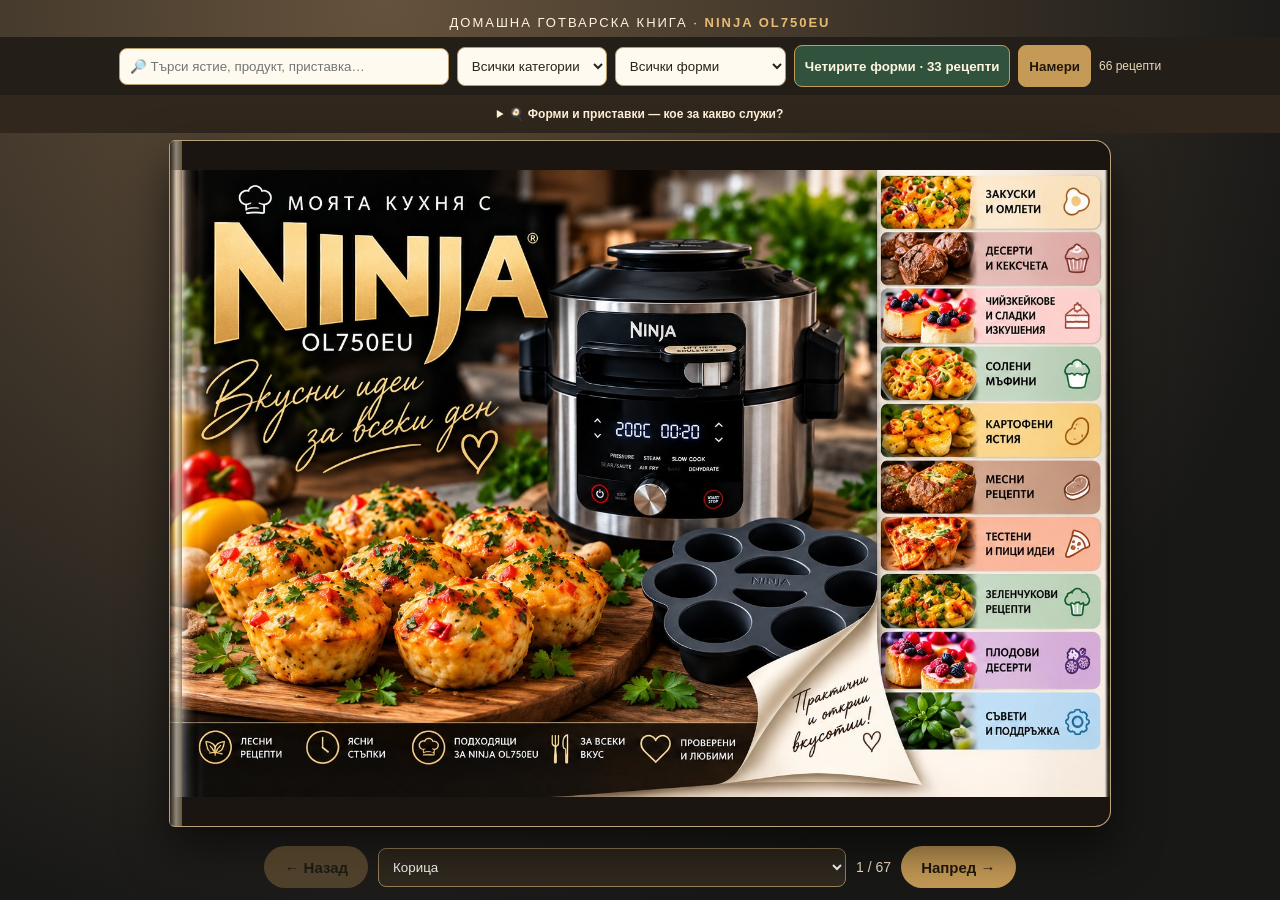
==== index.html @ a76aa516 "Publish 31 four-pan Ninja recipes and 33 illustrated covers" ====
<!doctype html><html lang="bg"><head><meta charset="utf-8"><meta name="viewport" content="width=device-width,initial-scale=1"><title>Моята кухня с Ninja OL750EU</title><meta name="description" content="Дигитална готварска книга за Ninja OL750EU с рецепти, търсачка и разлистващи се страници."><meta property="og:type" content="website"><meta property="og:title" content="Моята кухня с Ninja OL750EU"><meta property="og:description" content="Практични, лесни и вкусни рецепти за цялото семейство, приготвени с Ninja OL750EU."><meta property="og:image" content="https://veselingeorgiev90-aidotcom.github.io/Nidninja-recepti/ninja_cover_new.jpg"><meta property="og:url" content="https://veselingeorgiev90-aidotcom.github.io/Nidninja-recepti/"><meta name="twitter:card" content="summary_large_image"><meta name="twitter:image" content="https://veselingeorgiev90-aidotcom.github.io/Nidninja-recepti/ninja_cover_new.jpg"><link rel="canonical" href="https://veselingeorgiev90-aidotcom.github.io/Nidninja-recepti/"><link rel="stylesheet" href="styles.css?v=20261014-forms"></head><body><div class="top">ДОМАШНА ГОТВАРСКА КНИГА · <strong>NINJA OL750EU</strong></div><section class="librarybar" aria-label="Търсене на рецепти"><input id="recipeSearch" placeholder="🔎 Търси ястие, продукт, приставка…" aria-label="Търси рецепта"><select id="recipeCategory" aria-label="Категория"><option value="">Всички категории</option></select><select id="recipePan" aria-label="Форма"><option value="">Всички форми</option><option value="ring">Форма с комин</option><option value="round">Кръгла тава</option><option value="loaf">Правоъгълна форма</option><option value="pizza">Перфорирана тава</option></select><button type="button" id="formsBtn">Четирите форми · 33 рецепти</button><button type="button" id="searchBtn">Намери</button><span class="total">66 рецепти</span></section><details class="accessories"><summary>🍳 Форми и приставки — кое за какво служи?</summary><p><b>Основен съд:</b> супи, яхнии и готвене под налягане. <b>Кошница Air Fry:</b> хрупкави зеленчуци, кюфтета и гарнитури. <b>Решетка:</b> повдига съда или продуктите над дъното. <b>Силиконова форма със 7 гнезда:</b> мини омлети, мъфини и десерти. <b>Приставка за пара:</b> зеленчуци и царевица. Използвай само термоустойчиви и съвместими аксесоари; не покривай отвори и спазвай минималното количество течност.</p></details><div id="searchResults" class="library-results" role="dialog" aria-modal="true" aria-label="Намерени рецепти"><button class="close" id="closeSearch">Затвори ✕</button><h2>Намерени рецепти</h2><div id="resultItems"></div></div><main class="stage"><div class="book" id="book"><div class="spine"></div></div></main><noscript>За разлистване на списанието включи JavaScript в браузъра.</noscript><nav class="pager" aria-label="Разлистване на списанието"><button id="prev">← Назад</button><select id="jump" aria-label="Избери рецепта"></select><span id="counter" aria-live="polite" aria-atomic="true"></span><button id="next">Напред →</button></nav><script>const recipes=[{"name":"Мини омлети със сирене и зеленчуци","ingredients":["6 яйца","100 г сирене","50 г кашкавал","½ червена чушка","шепа спанак","2 с.л. прясно мляко","черен пипер, малко масло"],"steps":"Нарежи чушката и спанака ситно. Разбий яйцата с млякото, прибави натрошеното сирене, кашкавала и зеленчуците. Намажи гнездата леко с масло и напълни до ¾. Сложи формата върху ниската решетка. Печи, докато центърът се стегне напълно. Остави 3 минути преди изваждане.","mode":"Bake","temp":"170°C","time":"14–18 мин","category":"Закуска","image":"images/recipe-01.jpg","accessory":"Силиконова форма със 7 гнезда"},{"name":"Шоколадови мъфини","ingredients":["150 г брашно","25 г какао","80 г захар","1 ч.л. бакпулвер","1 яйце","120 мл прясно мляко","50 мл олио","50 г шоколадови парченца"],"steps":"Смеси брашното, какаото, захарта и бакпулвера. Отделно разбий яйцето, млякото и олиото. Обедини двете смеси без продължително бъркане. Прибави шоколада. Напълни намаслените гнезда до ⅔. Печи до суха клечка (разтопеният шоколад може да остави следа). Охлади 5 минути.","mode":"Bake","temp":"165°C","time":"17–22 мин","category":"Десерт","image":"images/recipe-02.jpg","accessory":"Силиконова форма със 7 гнезда"},{"name":"Мини чийзкейкове с плодове","ingredients":["200 г крема сирене","1 яйце","45 г захар","1 ч.л. ванилия","50 г натрошени бисквити","25 г разтопено масло","плодове за украса"],"steps":"Разбъркай бисквитите с маслото и притисни малко на дъното на всяко гнездо. Разбий крема сиренето със захарта, яйцето и ванилията до гладко. Разпредели върху основите. Печи, докато краищата се стегнат, а средата леко трепти. Охлади напълно, прибери в хладилник за поне 2 часа и украси с плодове.","mode":"Bake","temp":"150°C","time":"20–25 мин","category":"Десерт","image":"images/recipe-03.jpg","accessory":"Силиконова форма със 7 гнезда"},{"name":"Солени мъфини с шунка и кашкавал","ingredients":["180 г брашно","2 яйца","100 г кисело мляко","50 мл олио","1 ч.л. бакпулвер","100 г шунка","80 г кашкавал","2 стръка зелен лук","щипка сол"],"steps":"Смеси яйцата, киселото мляко и олиото. Добави брашното с бакпулвера. Прибави нарязаните шунка и зелен лук и настъргания кашкавал. Разпредели в леко намаслените гнезда до ¾. Печи до златисто и провери с клечка. Остави да се охладят няколко минути.","mode":"Bake","temp":"170°C","time":"18–23 мин","category":"Закуска","image":"images/recipe-04.jpg","accessory":"Силиконова форма със 7 гнезда"},{"name":"Мини картофени огретени","ingredients":["3 средни картофа (около 450 г)","100 мл готварска сметана","70 г кашкавал","1 скилидка чесън","сол, черен пипер","мащерка","масло за формата"],"steps":"Обели картофите и ги нарежи на много тънки резени (1–2 мм). Смеси със сметаната, чесъна и подправките. Намажи гнездата с масло, подреди резените плътно и налей останалата сметана. Печи, докато картофите омекнат при пробождане. Поръси с кашкавал през последните 5–7 минути.","mode":"Bake","temp":"170°C","time":"30–40 мин","category":"Гарнитура","image":"images/recipe-05.jpg","accessory":"Силиконова форма със 7 гнезда"},{"name":"Мини рулца „Стефани“","ingredients":["500 г кайма смес","1 яйце","½ глава лук","1 малък морков, предварително сварен","2 сварени яйца","2 кисели краставички","2 с.л. галета","чубрица, сол, черен пипер"],"steps":"Омеси каймата със суровото яйце, настъргания лук, галетата и подправките. Нарежи сварените яйца, моркова и краставичките на дребни парчета. Разпредели каймата в 7 гнезда, направи вдлъбнатини, добави плънка и покрий с кайма. Печи до пълно сготвяне на месото (вътрешна температура поне 71°C).","mode":"Bake","temp":"180°C","time":"23–30 мин","category":"Основно","image":"images/recipe-06.jpg","accessory":"Силиконова форма със 7 гнезда"},{"name":"Мини лазаня","ingredients":["6–7 кори за лазаня, според размера","250 г кайма","½ глава лук","200 г доматен сос","100 г моцарела","40 г кашкавал","2 с.л. зехтин","сол, черен пипер, риган"],"steps":"На Sear/Sauté запържи лука, добави каймата и готви до готовност; прибави доматения сос и ригана. Предвари­телно омекоти корите според указанията им. Нарежи ги според гнездата. Реди кора, сос с кайма и моцарела на 2–3 слоя. Завърши с кашкавал. Печи до гореща среда и златиста коричка.","mode":"Bake","temp":"175°C","time":"20–25 мин","category":"Основно","image":"images/recipe-07.jpg","accessory":"Силиконова форма със 7 гнезда"},{"name":"Ябълков крамбъл с канела","ingredients":["2 ябълки","45 г фини овесени ядки","30 г брашно","35 г студено масло","30 г кафява захар","½ ч.л. канела","1 ч.л. лимонов сок"],"steps":"Нарежи ябълките на малки кубчета, смеси с канелата и лимона и разпредели в намаслените гнезда. Стрий маслото с брашното, овеса и захарта на трохи. Покрий ябълките с трохите. Печи до златист връх и омекнали ябълки. Остави 5 минути преди сервиране.","mode":"Bake","temp":"170°C","time":"20–26 мин","category":"Десерт","emoji":"🍎","image":"images/recipe-08.webp","accessory":"Силиконова форма със 7 гнезда"},{"name":"Кюфтенца от тиквички и сирене","ingredients":["350 г тиквички","1 яйце","100 г сирене","45 г галета","1 скилидка чесън","2 с.л. копър","черен пипер","1 ч.л. олио"],"steps":"Настържи тиквичките, посоли леко и остави 15 минути. Изстискай много добре водата. Смеси с яйцето, натрошеното сирене, галетата, чесъна и копъра. Намажи гнездата с олио, напълни и притисни сместа. Печи до златисто и стегната среда.","mode":"Bake","temp":"180°C","time":"20–25 мин","category":"Зеленчуци","emoji":"🥒","image":"images/recipe-09.webp","accessory":"Силиконова форма със 7 гнезда"},{"name":"Бананови овесени кексчета","ingredients":["2 добре узрели банана","2 яйца","120 г фини овесени ядки","80 г кисело мляко","1 ч.л. бакпулвер","½ ч.л. канела","1 ч.л. ванилия","25 г орехи по желание"],"steps":"Намачкай бананите и ги смеси с яйцата и киселото мляко. Добави овеса, бакпулвера, канелата и ванилията. Остави сместа 5 минути да набъбне. Разпредели до ¾ от гнездата и поръси с орехи. Печи до стегнат център.","mode":"Bake","temp":"170°C","time":"18–24 мин","category":"Закуска","emoji":"🍌","image":"images/recipe-10.webp","accessory":"Силиконова форма със 7 гнезда"},{"name":"Мини пици в гнезда","ingredients":["150 г брашно","90 г кисело мляко","½ ч.л. бакпулвер","1 с.л. зехтин","80 г доматен сос","100 г моцарела","60 г шунка","риган","щипка сол"],"steps":"Замеси меко тесто от брашното, киселото мляко, бакпулвера, зехтина и солта. Раздели на 7 топки и притисни по дъното и стените на леко намаслените гнезда. Сложи малко доматен сос, шунка, моцарела и риган. Печи до готово тесто и разтопено сирене.","mode":"Bake","temp":"180°C","time":"17–23 мин","category":"Основно","emoji":"🍕","image":"images/recipe-11.webp","accessory":"Силиконова форма със 7 гнезда"},{"name":"Мини пилешки пайове","ingredients":["180 г предварително сготвено пилешко","80 г грах","1 малък морков, предварително сварен","70 г крема сирене","1 яйце","120 г бутертесто","сол, черен пипер","мащерка"],"steps":"Смеси накъсаното пилешко, граха, нарязания морков, крема сиренето и подправките. Изрежи кръгове от бутертестото и покрий намаслените гнезда. Напълни с плънка и покрий с малки капачета от тесто. Намажи с разбитото яйце. Печи до златисто и добре изпечено тесто.","mode":"Bake","temp":"180°C","time":"20–27 мин","category":"Основно","emoji":"🥧","image":"images/recipe-12.webp","accessory":"Силиконова форма със 7 гнезда"},{"name":"Мини морковени кексчета","ingredients":["120 г настърган морков","130 г брашно","1 яйце","65 г кафява захар","65 мл олио","60 г кисело мляко","1 ч.л. бакпулвер","½ ч.л. канела","25 г орехи"],"steps":"Разбий яйцето със захарта, олиото и киселото мляко. Прибави брашното, бакпулвера и канелата, после моркова и орехите. Разпредели в намаслените гнезда до ⅔. Печи до суха клечка, охлади 5 минути.","mode":"Bake","temp":"170°C","time":"18–24 мин","category":"Десерт","emoji":"🥕","image":"images/recipe-13.webp","accessory":"Силиконова форма със 7 гнезда"},{"name":"Телешка наденица с хрупкав батат и броколи","category":"Основни ястия","accessory":"Кошница Cook & Crisp / основен съд","mode":"Steam + Air Fry","temp":"190°C / 180°C / 160°C","time":"35–40 мин","ingredients":["300–350 г домашна сурова телешка наденица","350–400 г пресен батат","250–300 г броколи","1 с.л. зехтин","½ ч.л. пушен червен пипер","чесън на прах, черен пипер и сол","малко лимонов сок","250 мл вода, ако броколите са сурови"],"steps":"Ако броколите са сурови, налей 250 мл вода в основния съд, постави ги в кошницата над водата и включи STEAM за около 4 минути. Извади броколите и излей водата. Ако са вече сготвени на пара, пропусни тази стъпка. Нарежи пресния батат на парчета с дебелина около 1,5 см, подсуши и овкуси със зехтин, червен пипер и чесън. Постави в кошницата Cook & Crisp и избери AIR FRY на 190°C за 10 минути. Размести батата и добави суровите телешки наденици, без да ги застъпваш. Продължи на AIR FRY на 180°C за ориентировъчно 15–22 минути, като обърнеш надениците и разбъркаш батата по средата. Провери с термосонда най-дебелата наденица да достигне поне 71°C в центъра; ако съдържа птиче месо — 74°C. Извади батата, ако е готов по-рано. Когато наденицата е напълно сготвена, добави вече сготвените броколи и затопли всичко за 2–3 минути на AIR FRY 160°C. Поднеси с лимонов сок. Ако бататът е готов замразен продукт, съобрази времето с опаковката.","emoji":"🍠","note":"Времето зависи от дебелината на наденицата и размера на батата. Суровата наденица се проверява с термосонда.","image":"images/recipe-14.webp"},{"name":"Домашна пица с приставката за Ninja OL750EU","category":"Основни ястия","accessory":"Приставка за пица, съвместима с Ninja OL750EU","mode":"Bake","temp":"200°C","time":"12–15 мин (проверка след 10-ата минута)","ingredients":["200 г брашно","120 мл хладка вода","3 г суха мая","½ ч.л. захар","½ ч.л. сол","1 с.л. зехтин","70 г доматен сос","100 г моцарела","50 г кашкавал","50–70 г шунка или салам (по желание)","риган и босилек"],"steps":"Разтвори маята и захарта във водата. Добави брашното, солта и зехтина и омеси меко тесто. Остави да втаса 45–60 минути, докато увеличи обема си. Разточи според размера на приставката за пица. Намажи с доматен сос и добави моцарела, кашкавал, шунка или салам по желание и подправки. Загрей Ninja OL750EU на BAKE 200°C, постави пицата в подходящата приставка и печи ориентировъчно 12–15 минути. Провери след десетата минута и извади, когато коричката е изпечена, а сиренето е разтопено.","emoji":"🍕","note":"Приготвена успешно на 10.10.2026 г. Времето е ориентировъчно и зависи от дебелината на тестото и приставката. Рецептата е подготвена за одобрение.","image":"images/recipe-15-cover.webp","cover":true,"pan":"pizza","collection":"Четирите форми"},{"name":"Пица Маргарита с приставката за Ninja OL750EU","category":"Основни ястия","accessory":"Оригинална кръгла приставка за пица Ninja OL750EU","mode":"Bake","temp":"200°C","time":"12–15 мин (проверка след 10-ата минута)","ingredients":["200 г брашно","120 мл хладка вода","3 г суха мая","½ ч.л. захар","½ ч.л. сол","1 с.л. зехтин","70–80 г доматен сос за пица","120–150 г моцарела, добре отцедена","няколко листа пресен босилек","1 ч.л. зехтин за завършване (по желание)"],"steps":"Разтвори маята и захарта в хладката вода. Добави брашното, солта и зехтина и омеси меко тесто. Остави да втаса 45–60 минути. Разточи тестото според диаметъра на оригиналната приставка за пица, без да покриваш отворите или да допускаш тесто извън ръба. Намажи с тънък слой доматен сос. Разпредели добре отцедената моцарела. Постави приставката по начина, предвиден за Ninja OL750EU, и печи на BAKE 200°C ориентировъчно 12–15 минути, като провериш след 10-ата минута. Извади, когато основата е изпечена и сиренето се е разтопило. Добави пресния босилек и малко зехтин непосредствено преди сервиране.","emoji":"🍕","note":"Вариант Маргарита без шунка и кашкавал. Настройките са ориентировъчни според успешно приготвената домашна пица; времето зависи от дебелината на тестото и количеството сос. Приставката трябва да е съвместима и поставена според инструкциите на производителя.","image":"images/recipe-16.webp"},{"name":"Телешко рагу с вино и зеленчуци","category":"Месо","accessory":"Основен съд","mode":"Pressure Cook · High","temp":"—","time":"40 мин","ingredients":["1 кг телешко месо","2 глави лук","2 моркова","1 стрък целина","3 скилидки чесън","2 с.л. доматено пюре","150 мл червено вино","300 мл телешки бульон","2 с.л. олио","сол, черен пипер, дафинов лист"],"steps":"Нарежи месото на кубчета и го подсуши. Избери Sear/Sauté и го запечатай на порции с олиото. Прибави нарязаните зеленчуци и готви 4–5 минути. Добави доматеното пюре, виното и бульона; остържи добре дъното. Затвори капака за налягане и избери Pressure Cook на High за 40 минути. Остави налягането да спадне естествено 10–15 минути, след което освободи остатъка безопасно. Ако сосът е рядък, сгъсти го на Sear/Sauté.","emoji":"🥘","note":"Допълнена ориентировъчна рецепта — настройките зависят от количеството и аксесоара.","image":"images/recipe-17.webp"},{"name":"Пилешко с картофи","category":"Пилешко","accessory":"Основен съд","mode":"Steam & Crisp","temp":"190°C","time":"25–35 мин","ingredients":["700 г пилешко обезкостено месо","700 г картофи","1 глава лук","2 с.л. зехтин","150 мл вода","червен пипер, сол, черен пипер, мащерка"],"steps":"Нарежи картофите на едри парчета и овкуси пилето. Налей водата в основния съд и подреди картофите и пилето върху подходящата решетка или тава според аксесоарите. Избери Steam & Crisp на 190°C за около 25–35 минути. Провери готовността на картофите и вътрешната температура на пилешкото: поне 74°C. При нужда добави още време.","emoji":"🍗","note":"Допълнена ориентировъчна рецепта — настройките зависят от количеството и аксесоара.","image":"images/recipe-18.webp"},{"name":"Броколи на пара","category":"Зеленчуци","accessory":"Решетка / кошница за пара","mode":"Steam","temp":"—","time":"3–5 мин","ingredients":["500 г броколи","250 мл вода или според минималното количество в инструкцията","сол","лимон","1 ч.л. зехтин"],"steps":"Нарежи броколите на приблизително еднакви розички. Налей вода в основния съд и постави броколите в подходяща приставка над водата. Избери Steam и след загряване готви около 3–5 минути до желаната текстура. Овкуси с лимон, зехтин и малко сол.","emoji":"🥦","note":"Допълнена ориентировъчна рецепта — настройките зависят от количеството и аксесоара.","image":"images/recipe-19.webp"},{"name":"Кюфтета от тиквички със сирене","category":"Зеленчуци","accessory":"Кошница Air Fry","mode":"Air Fry","temp":"190°C","time":"14–16 мин","ingredients":["2 средни тиквички","100 г сирене","1 яйце","3–4 с.л. галета","копър","1 скилидка чесън","черен пипер"],"steps":"Настържи тиквичките, посоли леко и изцеди много добре. Смеси ги със сиренето, яйцето, галетата и подправките. Оформи малки кюфтета и ги подреди на един ред в леко намаслената кошница. Избери Air Fry на 190°C за 14–16 минути и обърни по средата. Ако сместа е влажна, добави малко галета.","emoji":"🥒","note":"Допълнена ориентировъчна рецепта — настройките зависят от количеството и аксесоара.","image":"images/recipe-20.webp"},{"name":"Царевица на пара","category":"Гарнитури","accessory":"Решетка / кошница за пара","mode":"Steam","temp":"—","time":"8–12 мин","ingredients":["3–4 кочана сладка царевица","250 мл вода или според инструкцията","масло по желание","сол"],"steps":"Почисти кочаните и при нужда ги разрежи. Налей вода в основния съд и постави царевицата върху подходяща приставка над водата. Избери Steam и готви около 8–12 минути след загряване, според големината и зрелостта. Сервирай с малко масло.","emoji":"🌽","note":"Допълнена ориентировъчна рецепта — настройките зависят от количеството и аксесоара.","image":"images/recipe-21.webp"},{"name":"Крем супа от червена леща","category":"Супи","accessory":"Основен съд","mode":"Pressure Cook · High","temp":"—","time":"5 мин","ingredients":["250 г червена леща","1 морков","1 глава лук","1 картоф","1 с.л. зехтин","800 мл вода или бульон","сол, кимион, червен пипер"],"steps":"Измий лещата добре. Нарежи зеленчуците и ги сложи с лещата, мазнината, подправките и течността в основния съд, без да превишаваш допустимото ниво за пенливи храни. Затвори капака за налягане и избери Pressure Cook на High за 5 минути. Остави налягането да спадне естествено поне 10 минути, преди да освобождаваш остатъка според инструкцията. Пасирай внимателно след отваряне.","emoji":"🥣","note":"Допълнена ориентировъчна рецепта — настройките зависят от количеството и аксесоара.","image":"images/recipe-22.webp"},{"name":"Свинско с прясно зеле","category":"Основни ястия","accessory":"Основен съд","mode":"Sear/Sauté → Pressure High → Air Fry","temp":"Ниво 4–5 → HIGH → 190°C","time":"15–20 мин → 15 мин + 10 мин естествено освобождаване → 8–12 мин","ingredients":["800 г свинска плешка или врат","1,2–1,5 кг прясно зеле","1 голяма глава лук","1 морков","200 г домати от консерва","2 с.л. олио или, по желание, 2 с.л. свинска мас","1½ ч.л. червен пипер","1 ч.л. чубрица","2 дафинови листа","сол и черен пипер","250 мл вода"],"steps":"Нарежи свинското на кубчета 3–4 см. Нарежи зелето на ивици, посоли леко и го намачкай. На Sear/Sauté ниво 4–5 загрей избраната мазнина и запечатай месото 8–10 минути. Добави лука и моркова за още 3 минути, после добавяй зелето на порции и го остави да спадне 5–7 минути. Добави червения пипер за кратко, след това доматите, чубрицата, дафиновия лист и 250 мл вода. Разбъркай и остържи дъното. Затвори капака и избери Pressure High за 15 минути. След края остави 10 минути естествено освобождаване, после внимателно освободи остатъчното налягане. Ако има много течност, редуцирай на Sear/Sauté с отворен капак. За финал запечи на Air Fry 190°C за 8–12 минути и разбъркай веднъж по средата. Не превишавай максималното ниво за готвене под налягане.","emoji":"🥘","note":"За Ninja Foodi MAX OL750EU. При много голяма зелка намали количеството, за да не надвишиш максималното ниво за PRESSURE.","image":"images/recipe-23.webp"},{"name":"Сьомга със сонда, броколи на пара, батат на грил и сос муселин","category":"Риба","accessory":"Термосонда, решетка и кошница за пара","mode":"Steam → Grill → Bake със сонда → Steam","temp":"Сьомга: 180°C · в центъра: 63°C","time":"Сьомга: около 12–18 мин, до целта на сондата","ingredients":["За 2 порции","Сьомга: 2 филета по 180–200 г, по възможност с кожа","2 ч.л. зехтин за сьомгата","1–2 скилидки чесън, пресовани","Морска сол, смляна през мелничка, и черен пипер — на вкус","Броколи: 350–400 г и 250 мл вода за пара","Батат: 1 голям, около 400 г","2 ч.л. зехтин, сол и черен пипер за батата","250 мл вода за предварително готвене на батата на пара","Сос муселин: 2 пастьоризирани жълтъка","70 г масло","40 мл неподсладена сметана за разбиване","1–2 ч.л. лимонов сок, 1 с.л. вода и щипка сол"],"steps":"Подготовка на сьомгата: подсуши филетата, намажи със зехтина и чесъна и поръси с морската сол от мелничка и черния пипер. Остави в хладилника, докато подготвяш гарнитурата. Батат: обели и нарежи на шайби около 1 см. Налей 250 мл вода в основния съд и постави батата върху приставката над водата. Избери Steam за ориентировъчно 6–8 минути след загряването — да омекне леко, но да запази формата си. Извади и подсуши шайбите, намажи със зехтина и овкуси. Излей водата и подсуши съда. Подреди батата на един ред върху решетката в положение за грил. Избери Grill за около 6–10 минути общо, с обръщане по средата; провери още след третата минута. Готовият батат се пробожда лесно с вилица; покрий го леко, за да остане топъл. Сьомга със сонда: постави филетата върху леко намазнената решетка с кожата надолу. Вкарай сондата отстрани, хоризонтално, до центъра на най-дебелата част, без да докосва решетката. Избери Bake на 180°C и при ръчно задаване на сондата използвай крайна вътрешна температура 63°C. Ако използваш готова настройка за риба без точно 63°C, избери 65°C. Печи ориентировъчно 12–18 минути, но се води по сондата и провери действителната температура преди сервиране. Броколи: приготви ги последни, докато сьомгата почива за кратко. Раздели на еднакви розички, внимателно почисти съда от мазнината и налей 250 мл вода. Постави броколите в кошницата над водата и избери Steam за около 4–5 минути след загряването. Извади веднага щом леко омекнат и останат яркозелени; посоли накрая. Сос муселин: приготви отделно на водна баня, докато сьомгата се пече. Разтопи маслото и го остави топло, без да е горещо. Разбий студената сметана до меки връхчета. В метална купа смеси пастьоризираните жълтъци, 1 с.л. вода и 1 ч.л. лимонов сок. Постави над съд с леко къкреща вода, без купата да докосва водата, и разбивай постоянно до сгъстяване и пухкава текстура. Свали от водната баня и добави маслото на тънка струя при непрекъснато разбиване. Овкуси със сол и още лимон при нужда. Когато сосът е приятно топъл, внимателно добави разбитата сметана. Поднеси веднага; не кипвай и не затопляй на силен огън. Сервирай сьомгата с броколите и батата отстрани и 1–2 с.л. сос върху рибата; останалия сос поднеси отделно.","note":"За Ninja OL750EU. Овкусяването на сьомгата е по изпитания домашен вариант на Веселин. Количествата и гарнитурите са за тази версия за 2 порции. Времената са ориентировъчни; за сьомгата проверявай достигането на 63°C в центъра. Сосът се приготвя отделно с пастьоризирани жълтъци. Изображението е илюстративно.","image":"images/recipe-24.webp"},{"name":"Пилешки крилца — основен вариант на Grill","ingredients":["1 кг, 3–4 порции.","1 кг крилца, разделени на ставите","1 с.л. олио","1 ч.л. сладък червен пипер","1 ч.л. чесън на прах","около ¾ ч.л. фина сол, на вкус","½ ч.л. черен пипер по желание."],"steps":"Подсуши крилцата и ги смеси с мазнината и подправките. Остави 30 минути в хладилника. Подреди на един ред. Избери Grill, без градуси. Задай 20 минути. Обърни след 8–10 минути и започни проверки след 15 минути. Обичайният ориентир е 20–25 минути на партида. Най-дебелата част трябва да достигне 74°C, без сондата да допира костта. Ако коричката потъмнява преди готовността, довърши на Bake 170°C.","accessory":"решетка във висока позиция; на партиди.","mode":"Grill","temp":"Без настройка на градуси","time":"20–25 мин на партида","category":"Основни ястия","note":"Подправките са от нашето готвене; количествата са допълнени. При OL750EU Grill няма настройка на температура.","image":"images/recipe-25.webp"},{"name":"Пилешки копанчета на Grill","ingredients":["4 порции.","1 кг размразени пилешки копанчета","1 с.л. олио","1 ч.л. сладък червен пипер","1 ч.л. чесън на прах","½ ч.л. черен пипер","около ¾ ч.л. фина сол, на вкус","½ ч.л. мащерка по желание."],"steps":"Подсуши месото. Смеси мазнината и подправките, натрий копанчетата и остави 30–60 минути в хладилника. Подреди на един ред върху решетката, с място между парчетата. Избери Grill и задай 25 минути. При OL750EU не се задават градуси на тази програма. Обръщай след около 8 и 16 минути. Започни измерване на вътрешната температура след 20 минути. Ориентир: 25–35 минути общо според размера. Ако са нужни повече от 30 минути, продължи с нов кратък цикъл. Ако кожата потъмнява прекалено, довърши на Bake 170°C. Провери няколко копанчета в най-дебелото месо, без допир до костта: минимум 74°C. Остави 3 минути преди сервиране.","accessory":"решетка; печене на партиди при нужда.","mode":"Grill","temp":"Без настройка на градуси","time":"25–35 мин на партида","category":"Основни ястия","note":"Овкусяването и времената са предложен вариант към приготвените на грил копанчета. Проверявай за 74°C в месото.","image":"images/recipe-26.webp"},{"name":"Телешко с картофи, моркови и грах","ingredients":["4 порции.","700 г телешко","500 г картофи","200 г замразен грах","2 моркова","1 лук","2 скилидки чесън","200 г домати","450 мл бульон","2 с.л. олио","1 дафинов лист","1 ч.л. червен пипер","сол и черен пипер."],"steps":"Запечатай месото на Sear/Sauté 4–5; задуши лука за 3 минути. Добави чесъна, пипера, бульона и доматите; освободи дъното. Pressure High 30–35 минути; 15 минути естествено освобождаване, после остатъка. Месото трябва да е крехко. Добави картофите на кубчета и морковите на шайби. Sear/Sauté 2–3, леко кипене 15–20 минути. Добави граха за последните 5–8 минути и провери готовността му. Доливай гореща вода при нужда.","accessory":"тенджера.","mode":"Sear/Sauté → Pressure High → Sear/Sauté","temp":"Ниво 4–5 → High → ниво 2–3","time":"30–35 мин под налягане + 15 мин отпускане + 15–20 мин","category":"Основни ястия","note":"Грахът се добавя накрая. Не надвишавай PRESSURE MAX; времето за загряване е допълнително.","image":"images/recipe-27.webp"},{"name":"Агнешко с картофи, моркови и батат","ingredients":["4 порции.","1 кг агнешка плешка на едри порции","400 г картофи","300 г батат","2 моркова","4 скилидки чесън","350 мл бульон","2 с.л. олио","1 ч.л. червен пипер","джоджен, сол и пипер."],"steps":"Запечатай агнешкото на Sear/Sauté 4–5. Налей бульона и освободи дъното; добави чесъна. Pressure High 30–40 минути; 15 минути естествено освобождаване, после остатъка. Провери крехкостта. Извади месото; свари картофите и морковите в соса 10 минути на Sear/Sauté 2–3, добави батата за още 7–10 минути. Намажи месото с мазнината, червения пипер и джоджена. Подреди със зеленчуците и 100 мл сос в тава. Bake 190°C за 10–15 минути.","accessory":"тенджера; тава върху ниска решетка.","mode":"Sear/Sauté → Pressure High → Bake","temp":"High → 190°C","time":"30–40 мин под налягане + 15 мин отпускане; зеленчуци и запичане","category":"Основни ястия","note":"Времената са за месо на порции. Готви на партиди при нужда и не надвишавай PRESSURE MAX.","image":"images/recipe-28.webp"},{"name":"Ярешко с ориз и булгур","ingredients":["4 порции.","600 г сварено ярешко","150 г обикновен бял ориз","100 г едър булгур","1 лук","1 морков","650 мл горещ бульон плюс малко за доливане","1 с.л. олио","джоджен, сол и пипер."],"steps":"Изплакни ориза и булгура. Задуши лука и моркова на Sear/Sauté 3 за 4 минути. Добави зърната за 1 минута и налей бульона. Къкри на ниво 2–3 около 15 минути, като разбъркваш. Добави месото и джоджена; продължи 5–10 минути, до готов ориз и булгур. Доливай по 50 мл горещ бульон при нужда. Охладеното месо трябва да достигне 74°C. Спри и остави 5 минути преди сервиране.","accessory":"тенджера.","mode":"Sear/Sauté","temp":"Ниво 3 → ниво 2–3","time":"Около 30–35 мин","category":"Основни ястия","note":"Използвай обикновен бял ориз и едър булгур; доливай горещ бульон според поемането на течността.","image":"images/recipe-29.webp"},{"name":"Зелеви сарми на Slow Cook","ingredients":["4 порции, около 12 средни сарми.","12 омекнали зелеви листа","500 г кайма","120 г суров обикновен ориз","1 лук","1 с.л. олио","1 ч.л. червен пипер","чубрица и черен пипер","500–700 мл горещ бульон. При кисело зеле солта е според солеността."],"steps":"Задуши лука и каймата на Sear/Sauté 3–4; добави ориза и подправките за 1 минута. Навий сармите, без да ги стягаш прекалено. Подреди върху зелев лист; налей бульона почти до горния ред. Избери Slow Cook High за 4 часа при затворен капак. Провери ориза и най-голямата сарма: център поне 74°C. Ако оризът е твърд, продължи по 30 минути с достатъчно течност.","accessory":"тенджера.","mode":"Sear/Sauté → Slow Cook High","temp":"Ниво 3–4 → High","time":"4 часа; при нужда още по 30 мин","category":"Основни ястия","note":"Плънката е предложен вариант: при нашето готвене сармите бяха вече навити. Замразените сарми първо размрази в хладилник.","image":"images/recipe-30.webp"},{"name":"Боб с гъби и сготвено заешко","ingredients":["5–6 порции.","500 г сух бял боб","250 г гъби","300 г сготвено заешко без кости","1 лук","1 морков","200 г домати","1 с.л. олио","1 ч.л. червен пипер","по ½ ч.л. джоджен и чубрица","сол и черен пипер","вода за накисване и около 1,5 л за варене, с доливане при нужда."],"steps":"Накисни боба за 8–12 часа и изхвърли водата. В нова вода го вари активно поне 30 минути на Sear/Sauté 4–5 с отворен капак. Следи да не изври; намалявай нивото само ако пръска, без да спира кипенето. Намали до спокойно кипене на ниво 2–3. Добави лука и моркова и вари до напълно мек боб, често още 30–60 минути, понякога повече. Доливай гореща вода. Доматите са за след омекването. Добави нарязаните гъби, олиото, доматите и подправките; къкри 10–15 минути. Сложи готовото заешко за последните 8–10 минути. Ако е било охладено, загрей до 74°C. Сгъсти с намачкани 2–3 лъжици боб.","accessory":"основна тенджера.","mode":"Sear/Sauté","temp":"Ниво 4–5 → ниво 2–3","time":"Около 80–115 мин + накисване; до омекване","category":"Основни ястия","note":"Времето зависи от сорта и възрастта на боба. Използвай вече сготвено заешко и добави доматите след омекването на боба.","image":"images/recipe-31.webp"},{"name":"Батат, червено цвекло и моркови с естрагон","ingredients":["3–4 гарнитури.","400 г батат","300 г червено цвекло","200 г моркови","1½ с.л. зехтин","½ ч.л. сух естрагон","сол и черен пипер","300 мл вода за пара."],"steps":"Нарежи цвеклото на кубчета 1–1,5 см, морковите на шайби 1 см и батата на кубчета 2 см. Сложи цвеклото над водата на Steam за 10 минути. Добави морковите и батата и продължи още 10 минути. Провери с вилица; ако цвеклото е твърдо, остави го отделно още 5–10 минути и провери водата. Подсуши зеленчуците и тенджерата. Смеси зеленчуците със зехтина, естрагона, солта и пипера. Air Fry 190°C за 8–12 минути на партиди, с разбъркване по средата, до леко зачервяване.","accessory":"решетка за пара и кошница за запичане.","mode":"Steam → Air Fry","temp":"Пара → 190°C","time":"20–30 мин на пара + 8–12 мин запичане","category":"Гарнитури","note":"Отделното готвене на пара и запичане е уточнен вариант. Проверявай цвеклото отделно, защото омеква по-бавно.","image":"images/recipe-32.webp"},{"name":"Елда с печени картофи","ingredients":["3–4 гарнитури.","200 г елда","450 г картофи на кубчета 2 см","400 мл вода за елдата или количеството от опаковката","250 мл вода за пара","1 с.л. олио","½ ч.л. червен пипер","сол и черен пипер","магданоз по желание."],"steps":"Изплакни елдата. Кипни я с 400 мл вода на Sear/Sauté, намали до леко къкрене и готви според опаковката, обикновено 12–18 минути. При нужда долей малко вода. Спри, остави 5 минути и извади. Налей 250 мл вода в тенджерата. Сложи картофите над нея на Steam за 10–15 минути, до почти готови. Извади и подсуши картофите и съда. Овкуси ги с олиото и подправките; Air Fry 200°C за 10–15 минути с разбъркване. Поднеси върху елдата и поръси с магданоз. Дръж елдата топла, докато картофите се пекат.","accessory":"тенджера; кошница.","mode":"Sear/Sauté → Steam → Air Fry","temp":"Леко къкрене → пара → 200°C","time":"Около 40–55 мин","category":"Гарнитури","note":"Следвай опаковката за количеството вода и времето на елдата. Картофите се приготвят отделно за равномерна готовност.","image":"images/recipe-33.webp"},{"name":"Домашен хляб с вода и 20 г прясна мая","ingredients":["1 малък хляб.","500 г бяло брашно","300 мл хладка вода","20 г прясна мая","8 г сол","1 ч.л. захар","2 с.л. олио или зехтин."],"steps":"Разтвори маята и захарта във водата. Добави брашното, солта и мазнината; меси 8–10 минути до гладко меко тесто. Покрий и остави 45–75 минути, до видимо удвояване. Времето зависи от температурата в стаята. Оформи, сложи в леко намаслената форма и остави второ втасване около 25–40 минути. Осигури място за надигане; ако формата е малка, раздели тестото на два хляба. Постави формата на ниската решетка. Bake 180°C за около 35–45 минути. Провери след 30 минути; центърът трябва да е изпечен, без лепкаво сурово тесто. Термометър около 95–98°C в средата е допълнителен ориентир. Извади от формата и охлади на решетка поне 45 минути, преди да разрежеш.","accessory":"правоъгълна форма върху ниската решетка.","mode":"Bake","temp":"180°C","time":"35–45 мин печене + две втасвания","category":"Хляб","note":"Вариантът е с вода и 20 г прясна мая. На Bake не добавяй вода под формата; осигури място за надигането на тестото.","image":"images/recipe-34-cover.webp","cover":true,"pan":"loaf","collection":"Четирите форми"},{"name":"Свински пържоли с гъби, броколи и наденица","category":"Основни ястия","accessory":"Кошница Cook & Crisp, решетка за пара и термосонда","mode":"Air Fry → Sear/Sauté → Steam → Air Fry","temp":"Air Fry: ориентировъчно 190°C; Sear/Sauté: средно висока степен","time":"Пържоли: около 16 мин; гъби: 10–13 мин; броколи: 4–6 мин след загряване; наденица: проверка след 8–10 мин","ingredients":["За 2 порции","2 свински пържоли по 180–220 г","300 г печурки","1 глава лук","250 г броколи","150 г наденица","2 с.л. зехтин или олио","1 ч.л. червен пипер","½ ч.л. чесън на прах","Сол, черен пипер и чубрица на вкус","50 мл вода или бульон — по желание за гъбите","Вода за готвене на пара според инструкцията на уреда"],"steps":"Подсуши месото. Намажи с част от мазнината и натрий с червения пипер, чесъна, солта, черния пипер и чубрицата. Остави за 15–20 минути в хладилника. Подреди пържолите в кошницата Cook & Crisp на един ред. Избери Air Fry, ориентировъчно 190°C, за около 16 минути, като ги обърнеш по средата. Провери с термосондата: в центъра трябва да достигнат поне 63°C, последвани от 3 минути почивка. При нужда удължи печенето според дебелината. Извади кошницата. В основния съд избери Sear/Sauté на средно висока степен. Загрей останалата мазнина и задуши нарязания лук за 2–3 минути. Добави гъбите, нарязани на едро. Готви още около 8–10 минути, като разбъркваш, докато отделената вода се изпари и гъбите се зачервят. Овкуси със сол и черен пипер. За малко сос добави 50 мл вода или бульон и остави да покъкри. Извади в покрит съд. Подготви основния съд за Steam, като добавиш количеството вода, посочено в инструкцията. Постави броколите върху приставката над водата. Готви ориентировъчно 4–6 минути след загряването, до желаната мекота. Извади и посоли леко. Излей водата и подсуши съда. Постави кошницата и избери Air Fry на 190°C. Обърни наденицата по средата и започни да проверяваш след 8–10 минути. Суровата наденица може да изисква повече време: провери в центъра за 71°C при свинска или телешка, или 74°C при птича. Подреди пържолите с гъбите и лука, добави броколите и нарязаната наденица. Полей месото със соса от гъбите и сервирай топло.","emoji":"🥩","note":"Приготвени изцяло в Ninja Foodi OL750EU. Сочни пържоли, ароматни гъби с лук, свежи броколи и запечена наденица — богата домашна вечеря, приготвена последователно в един уред. Бележка от нашето готвене: 16 минути на Air Fry е изпитаното ни време за пържолите. Посочените грамажи, температура и останали времена са ориентировъчни и се съобразяват с продуктите и дебелината на месото.","image":"images/recipe-35.webp"},{"id":36,"name":"Солен кекс със сирене и кашкавал","pan":"ring","temp":"160°C","mode":"Bake","time":"35–45 мин печене","ingredients":["3 яйца","180 г кисело мляко","40 мл олио","180 г брашно","8 г бакпулвер","150 г сирене","70 г кашкавал","Малко масло за формата"],"directions":["Разбий яйцата, киселото мляко и олиото.","Добави брашното с бакпулвера, натрошеното сирене и настъргания кашкавал.","Намажи формата, включително комина, и напълни до ⅔. Печи на Bake 160°C за 35–45 минути.","Провери след 30 минути; клечката трябва да излиза без сурово тесто. Охлади 10 минути преди обръщане."],"note":"Адаптирана рецепта за Ninja OL750EU — още не е изпробвана от нас. Времето за печене е ориентировъчно; подготовка, предварително готвене, втасване и охлаждане са допълнителни. Количествата са за малки форми около 20 см, правоъгълна около 20 × 10 см. Провери размера на своята и не препълвай; излишната смес изпечи отделно. За печенето постави формата върху ниската решетка в основния съд. Избери Bake (плъзгач вдясно, Air Fry/Cooker), без вода под формата. Остави свободно място около нея и до капака. В правоъгълна форма: същата смес до ⅔; проверявай след 35 минути, възможни са още 5–15 минути.","category":"Закуски","accessory":"Форма с комин върху ниската решетка","steps":"Разбий яйцата, киселото мляко и олиото. Добави брашното с бакпулвера, натрошеното сирене и настъргания кашкавал. Намажи формата, включително комина, и напълни до ⅔. Печи на Bake 160°C за 35–45 минути. Провери след 30 минути; клечката трябва да излиза без сурово тесто. Охлади 10 минути преди обръщане.","image":"images/recipe-36-cover.webp","cover":true,"collection":"Четирите форми","status":"За изпробване"},{"id":37,"name":"Картофен венец с кашкавал","pan":"ring","temp":"170°C","mode":"Bake","time":"30–40 мин печене","ingredients":["650 г обелени картофи","2 яйца","80 г кашкавал","30 г масло","40 мл прясно мляко","Сол и черен пипер","Масло за формата"],"directions":["В основния съд на Ninja, на Sear/Sauté ниво 4–5, загрей достатъчно вода до кипване. Свари картофите до мекота, отцеди добре и намачкай с маслото и млякото. Охлади до хладки. Излей водата и подсуши съда преди печенето.","Добави яйцата, кашкавала и подправките. Разпредели в намазаната форма до ⅔.","Печи на Bake 170°C за 30–40 минути, до стегната среда и златист връх.","Остави 10–15 минути да се стегне, преди да обърнеш."],"note":"Адаптирана рецепта за Ninja OL750EU — още не е изпробвана от нас. Времето за печене е ориентировъчно; подготовка, предварително готвене, втасване и охлаждане са допълнителни. Количествата са за малки форми около 20 см, правоъгълна около 20 × 10 см. Провери размера на своята и не препълвай; излишната смес изпечи отделно. За печенето постави формата върху ниската решетка в основния съд. Избери Bake (плъзгач вдясно, Air Fry/Cooker), без вода под формата. Остави свободно място около нея и до капака. ","category":"Основни ястия","accessory":"Форма с комин върху ниската решетка","steps":"В основния съд на Ninja, на Sear/Sauté ниво 4–5, загрей достатъчно вода до кипване. Свари картофите до мекота, отцеди добре и намачкай с маслото и млякото. Охлади до хладки. Излей водата и подсуши съда преди печенето. Добави яйцата, кашкавала и подправките. Разпредели в намазаната форма до ⅔. Печи на Bake 170°C за 30–40 минути, до стегната среда и златист връх. Остави 10–15 минути да се стегне, преди да обърнеш.","image":"images/recipe-37-cover.webp","cover":true,"collection":"Четирите форми","status":"За изпробване"},{"id":38,"name":"Руло „Стефани“ като венец","pan":"ring","temp":"170°C","mode":"Bake","time":"40–50 мин печене","ingredients":["650 г кайма свинско и телешко","1 сурово яйце","2 твърдо сварени яйца","1 малък сварен морков","2 кисели краставички","½ глава лук","30 г галета","½ ч.л. чубрица","Сол и черен пипер","1 ч.л. олио"],"directions":["Омеси каймата със суровото яйце, настъргания лук, галетата и подправките.","Намажи формата и сложи половината кайма. Подреди нарязаните сварени яйца, моркова и краставичките в кръг. Покрий с останалата кайма и притисни.","Печи на Bake 170°C за 40–50 минути. Провери с термометър няколко места в каймата: минимум 71°C.","Остави 10 минути, внимателно отлей отделената течност и обърни."],"note":"Адаптирана рецепта за Ninja OL750EU — още не е изпробвана от нас. Времето за печене е ориентировъчно; подготовка, предварително готвене, втасване и охлаждане са допълнителни. Количествата са за малки форми около 20 см, правоъгълна около 20 × 10 см. Провери размера на своята и не препълвай; излишната смес изпечи отделно. За печенето постави формата върху ниската решетка в основния съд. Избери Bake (плъзгач вдясно, Air Fry/Cooker), без вода под формата. Остави свободно място около нея и до капака. Може и в правоъгълната форма; по-дебелият слой може да изисква 45–60 минути. Следи температурата на каймата.","category":"Основни ястия","accessory":"Форма с комин върху ниската решетка","steps":"Омеси каймата със суровото яйце, настъргания лук, галетата и подправките. Намажи формата и сложи половината кайма. Подреди нарязаните сварени яйца, моркова и краставичките в кръг. Покрий с останалата кайма и притисни. Печи на Bake 170°C за 40–50 минути. Провери с термометър няколко места в каймата: минимум 71°C. Остави 10 минути, внимателно отлей отделената течност и обърни.","image":"images/recipe-38-cover.webp","cover":true,"collection":"Четирите форми","status":"За изпробване"},{"id":39,"name":"Спанак със сирене във форма","pan":"ring","temp":"160°C","mode":"Bake","time":"25–35 мин печене","ingredients":["300 г размразен спанак","4 яйца","150 г сирене","100 г кисело мляко","30 г брашно","1 ч.л. олио","Черен пипер"],"directions":["Изстискай много добре спанака и го нарежи.","Разбий яйцата с млякото и брашното. Добави спанака, сиренето и пипера.","Изсипи в намазана форма до ⅔. Печи на Bake 160°C за 25–35 минути.","Средата трябва да е стегната, без течна яйчна смес. Остави 10 минути преди изваждане."],"note":"Адаптирана рецепта за Ninja OL750EU — още не е изпробвана от нас. Времето за печене е ориентировъчно; подготовка, предварително готвене, втасване и охлаждане са допълнителни. Количествата са за малки форми около 20 см, правоъгълна около 20 × 10 см. Провери размера на своята и не препълвай; излишната смес изпечи отделно. За печенето постави формата върху ниската решетка в основния съд. Избери Bake (плъзгач вдясно, Air Fry/Cooker), без вода под формата. Остави свободно място около нея и до капака. ","category":"Основни ястия","accessory":"Форма с комин върху ниската решетка","steps":"Изстискай много добре спанака и го нарежи. Разбий яйцата с млякото и брашното. Добави спанака, сиренето и пипера. Изсипи в намазана форма до ⅔. Печи на Bake 160°C за 25–35 минути. Средата трябва да е стегната, без течна яйчна смес. Остави 10 минути преди изваждане.","image":"images/recipe-39-cover.webp","cover":true,"collection":"Четирите форми","status":"За изпробване"},{"id":40,"name":"Питка със сирене","pan":"ring","temp":"170°C","mode":"Bake","time":"25–35 мин печене","ingredients":["300 г брашно","170 мл хладка вода","4 г суха мая","½ ч.л. захар","4 г сол","20 мл олио","120 г сирене","1 жълтък за намазване"],"directions":["Омеси брашното, водата, маята, захарта, солта и олиото 8–10 минути. Остави покрито до удвояване, около 60–90 минути.","Раздели на 6–8 топки, сложи сирене във всяка и затвори. Подреди около комина, като оставиш място за надигане.","Остави да втаса още 25–40 минути, намажи с жълтъка. Печи на Bake 170°C за 25–35 минути.","Провери за изпечена среда; термометър около 94–96°C е допълнителен ориентир. Охлади върху решетка."],"note":"Адаптирана рецепта за Ninja OL750EU — още не е изпробвана от нас. Времето за печене е ориентировъчно; подготовка, предварително готвене, втасване и охлаждане са допълнителни. Количествата са за малки форми около 20 см, правоъгълна около 20 × 10 см. Провери размера на своята и не препълвай; излишната смес изпечи отделно. За печенето постави формата върху ниската решетка в основния съд. Избери Bake (плъзгач вдясно, Air Fry/Cooker), без вода под формата. Остави свободно място около нея и до капака. Подготовка и втасване: още около 2 часа. В кръглата плътна тава подреди топките без комин; проверявай и централната.","category":"Хляб и тестени","accessory":"Форма с комин върху ниската решетка","steps":"Омеси брашното, водата, маята, захарта, солта и олиото 8–10 минути. Остави покрито до удвояване, около 60–90 минути. Раздели на 6–8 топки, сложи сирене във всяка и затвори. Подреди около комина, като оставиш място за надигане. Остави да втаса още 25–40 минути, намажи с жълтъка. Печи на Bake 170°C за 25–35 минути. Провери за изпечена среда; термометър около 94–96°C е допълнителен ориентир. Охлади върху решетка.","image":"images/recipe-40-cover.webp","cover":true,"collection":"Четирите форми","status":"За изпробване"},{"id":41,"name":"Солен кекс с тиквички","pan":"ring","temp":"160°C","mode":"Bake","time":"35–45 мин печене","ingredients":["300 г тиквички","2 яйца","150 г кисело мляко","30 мл олио","170 г брашно","8 г бакпулвер","100 г сирене","1 с.л. копър","Щипка сол"],"directions":["Настържи тиквичките, посоли леко, остави 15 минути и изстискай много добре.","Смеси яйцата, млякото и олиото. Добави брашното с бакпулвера, тиквичките, сиренето и копъра.","Напълни намазаната форма до ⅔. Печи на Bake 160°C за 35–45 минути.","Провери с клечка за липса на сурово тесто. Остави 10 минути преди изваждане."],"note":"Адаптирана рецепта за Ninja OL750EU — още не е изпробвана от нас. Времето за печене е ориентировъчно; подготовка, предварително готвене, втасване и охлаждане са допълнителни. Количествата са за малки форми около 20 см, правоъгълна около 20 × 10 см. Провери размера на своята и не препълвай; излишната смес изпечи отделно. За печенето постави формата върху ниската решетка в основния съд. Избери Bake (плъзгач вдясно, Air Fry/Cooker), без вода под формата. Остави свободно място около нея и до капака. ","category":"Закуски","accessory":"Форма с комин върху ниската решетка","steps":"Настържи тиквичките, посоли леко, остави 15 минути и изстискай много добре. Смеси яйцата, млякото и олиото. Добави брашното с бакпулвера, тиквичките, сиренето и копъра. Напълни намазаната форма до ⅔. Печи на Bake 160°C за 35–45 минути. Провери с клечка за липса на сурово тесто. Остави 10 минути преди изваждане.","image":"images/recipe-41-cover.webp","cover":true,"collection":"Четирите форми","status":"За изпробване"},{"id":42,"name":"Мраморен кекс с ванилия и какао","pan":"ring","temp":"160°C","mode":"Bake","time":"30–40 мин печене","ingredients":["3 яйца","120 г захар","100 г кисело мляко","60 мл олио","190 г брашно","8 г бакпулвер","12 г какао","1 ч.л. ванилия","1 с.л. вода","Масло за формата"],"directions":["Разбий яйцата със захарта. Добави млякото, олиото и ванилията, после брашното с бакпулвера.","Отдели ⅓ от сместа и разбъркай с какаото и водата.","Редувай светла и тъмна смес в намазана форма до ⅔. Прокарай шишче веднъж за мраморен ефект.","Печи на Bake 160°C за 30–40 минути; проверявай след 30 минути с клечка. Охлади 10 минути и извади."],"note":"Адаптирана рецепта за Ninja OL750EU — още не е изпробвана от нас. Времето за печене е ориентировъчно; подготовка, предварително готвене, втасване и охлаждане са допълнителни. Количествата са за малки форми около 20 см, правоъгълна около 20 × 10 см. Провери размера на своята и не препълвай; излишната смес изпечи отделно. За печенето постави формата върху ниската решетка в основния съд. Избери Bake (плъзгач вдясно, Air Fry/Cooker), без вода под формата. Остави свободно място около нея и до капака. В правоъгълната форма започни проверка след 35 минути; по-дебелият слой може да изисква още 5–15 минути.","category":"Десерти","accessory":"Форма с комин върху ниската решетка","steps":"Разбий яйцата със захарта. Добави млякото, олиото и ванилията, после брашното с бакпулвера. Отдели ⅓ от сместа и разбъркай с какаото и водата. Редувай светла и тъмна смес в намазана форма до ⅔. Прокарай шишче веднъж за мраморен ефект. Печи на Bake 160°C за 30–40 минути; проверявай след 30 минути с клечка. Охлади 10 минути и извади.","image":"images/recipe-42-cover.webp","cover":true,"collection":"Четирите форми","status":"За изпробване"},{"id":43,"name":"Ябълков кекс с канела и орехи","pan":"round","temp":"160°C","mode":"Bake","time":"35–45 мин печене","ingredients":["2 яйца","100 г захар","60 мл олио","100 г кисело мляко","180 г брашно","8 г бакпулвер","200 г обелени ябълки","30 г орехи","1 ч.л. канела"],"directions":["Разбий яйцата със захарта, млякото и олиото.","Добави брашното с бакпулвера и канелата, после ябълките на малки кубчета и орехите.","Изсипи в намазана кръгла тава до ⅔. Печи на Bake 160°C за 35–45 минути.","Провери центъра с клечка, като не пробождаш само ябълка. Охлади преди нарязване."],"note":"Адаптирана рецепта за Ninja OL750EU — още не е изпробвана от нас. Времето за печене е ориентировъчно; подготовка, предварително готвене, втасване и охлаждане са допълнителни. Количествата са за малки форми около 20 см, правоъгълна около 20 × 10 см. Провери размера на своята и не препълвай; излишната смес изпечи отделно. За печенето постави формата върху ниската решетка в основния съд. Избери Bake (плъзгач вдясно, Air Fry/Cooker), без вода под формата. Остави свободно място около нея и до капака. Може във формата с комин; започни проверка 5 минути по-рано.","category":"Десерти","accessory":"Кръгла тава върху ниската решетка","steps":"Разбий яйцата със захарта, млякото и олиото. Добави брашното с бакпулвера и канелата, после ябълките на малки кубчета и орехите. Изсипи в намазана кръгла тава до ⅔. Печи на Bake 160°C за 35–45 минути. Провери центъра с клечка, като не пробождаш само ябълка. Охлади преди нарязване.","image":"images/recipe-43-cover.webp","cover":true,"collection":"Четирите форми","status":"За изпробване"},{"id":44,"name":"Бананов кекс с овесени ядки","pan":"ring","temp":"160°C","mode":"Bake","time":"30–40 мин печене","ingredients":["200 г обелени зрели банани","2 яйца","130 г фини овесени ядки","60 г брашно","100 г кисело мляко","25 мл олио","8 г бакпулвер","½ ч.л. канела","20 г орехи по желание за поръсване"],"directions":["Намачкай бананите и смеси с яйцата, млякото и олиото.","Добави овеса, брашното, бакпулвера и канелата. Остави 10 минути.","Напълни намазаната форма до ⅔. Печи на Bake 160°C за 30–40 минути.","Провери за стегната среда и липса на сурова смес по клечката. Охлади поне 20 минути."],"note":"Адаптирана рецепта за Ninja OL750EU — още не е изпробвана от нас. Времето за печене е ориентировъчно; подготовка, предварително готвене, втасване и охлаждане са допълнителни. Количествата са за малки форми около 20 см, правоъгълна около 20 × 10 см. Провери размера на своята и не препълвай; излишната смес изпечи отделно. За печенето постави формата върху ниската решетка в основния съд. Избери Bake (плъзгач вдясно, Air Fry/Cooker), без вода под формата. Остави свободно място около нея и до капака. ","category":"Десерти","accessory":"Форма с комин върху ниската решетка","steps":"Намачкай бананите и смеси с яйцата, млякото и олиото. Добави овеса, брашното, бакпулвера и канелата. Остави 10 минути. Напълни намазаната форма до ⅔. Печи на Bake 160°C за 30–40 минути. Провери за стегната среда и липса на сурова смес по клечката. Охлади поне 20 минути.","image":"images/recipe-44-cover.webp","cover":true,"collection":"Четирите форми","status":"За изпробване"},{"id":45,"name":"Морковен кекс с орехи","pan":"ring","temp":"160°C","mode":"Bake","time":"35–45 мин печене","ingredients":["2 яйца","100 г захар","60 мл олио","80 г кисело мляко","180 г брашно","8 г бакпулвер","150 г ситно настъргани моркови","30 г орехи","1 ч.л. канела"],"directions":["Разбий яйцата със захарта, олиото и млякото.","Добави брашното, бакпулвера и канелата. Разбъркай с морковите и орехите.","Разпредели в намазана форма до ⅔. Печи на Bake 160°C за 35–45 минути.","Провери с клечка и охлади напълно преди нарязване."],"note":"Адаптирана рецепта за Ninja OL750EU — още не е изпробвана от нас. Времето за печене е ориентировъчно; подготовка, предварително готвене, втасване и охлаждане са допълнителни. Количествата са за малки форми около 20 см, правоъгълна около 20 × 10 см. Провери размера на своята и не препълвай; излишната смес изпечи отделно. За печенето постави формата върху ниската решетка в основния съд. Избери Bake (плъзгач вдясно, Air Fry/Cooker), без вода под формата. Остави свободно място около нея и до капака. ","category":"Десерти","accessory":"Форма с комин върху ниската решетка","steps":"Разбий яйцата със захарта, олиото и млякото. Добави брашното, бакпулвера и канелата. Разбъркай с морковите и орехите. Разпредели в намазана форма до ⅔. Печи на Bake 160°C за 35–45 минути. Провери с клечка и охлади напълно преди нарязване.","image":"images/recipe-45-cover.webp","cover":true,"collection":"Четирите форми","status":"За изпробване"},{"id":46,"name":"Лимонов кекс с кисело мляко","pan":"loaf","temp":"160°C","mode":"Bake","time":"35–45 мин печене","ingredients":["2 яйца","110 г захар","120 г кисело мляко","50 мл олио","180 г брашно","8 г бакпулвер","Кората на 1 добре измит лимон","15 мл лимонов сок"],"directions":["Разбий яйцата и захарта. Добави млякото, олиото, лимоновата кора и сока.","Прибави брашното с бакпулвера и разбъркай кратко.","Изсипи в намазаната правоъгълна форма до ⅔. Печи на Bake 160°C за 35–45 минути.","Провери центъра с клечка. Охлади 10 минути във формата, после върху решетка."],"note":"Адаптирана рецепта за Ninja OL750EU — още не е изпробвана от нас. Времето за печене е ориентировъчно; подготовка, предварително готвене, втасване и охлаждане са допълнителни. Количествата са за малки форми около 20 см, правоъгълна около 20 × 10 см. Провери размера на своята и не препълвай; излишната смес изпечи отделно. За печенето постави формата върху ниската решетка в основния съд. Избери Bake (плъзгач вдясно, Air Fry/Cooker), без вода под формата. Остави свободно място около нея и до капака. Във формата с комин започни проверка след 30 минути.","category":"Десерти","accessory":"Правоъгълна форма върху ниската решетка","steps":"Разбий яйцата и захарта. Добави млякото, олиото, лимоновата кора и сока. Прибави брашното с бакпулвера и разбъркай кратко. Изсипи в намазаната правоъгълна форма до ⅔. Печи на Bake 160°C за 35–45 минути. Провери центъра с клечка. Охлади 10 минути във формата, после върху решетка.","image":"images/recipe-46-cover.webp","cover":true,"collection":"Четирите форми","status":"За изпробване"},{"id":47,"name":"Картофен огретен в кръгла тава","pan":"round","temp":"170°C","mode":"Bake","time":"30–40 мин печене","ingredients":["600 г картофи","150 мл готварска сметана","80 мл прясно мляко","80 г кашкавал","1 скилидка чесън","10 г масло","Сол и черен пипер"],"directions":["В основния съд на Ninja, на Sear/Sauté ниво 4–5, загрей достатъчно вода до кипване. Нарежи картофите на резени 2–3 мм. Вари ги 6–8 минути в леко подсолена вода до полуготовност и отцеди. Излей водата и подсуши съда преди печенето.","Намажи тавата. Подреди картофите с чесъна и подправките, залей със сметаната и млякото.","Печи на Bake 170°C за 20–30 минути. Провери картофите с нож; трябва да са меки.","Добави кашкавала и запечи още 8–10 минути. Остави 10 минути преди сервиране."],"note":"Адаптирана рецепта за Ninja OL750EU — още не е изпробвана от нас. Времето за печене е ориентировъчно; подготовка, предварително готвене, втасване и охлаждане са допълнителни. Количествата са за малки форми около 20 см, правоъгълна около 20 × 10 см. Провери размера на своята и не препълвай; излишната смес изпечи отделно. За печенето постави формата върху ниската решетка в основния съд. Избери Bake (плъзгач вдясно, Air Fry/Cooker), без вода под формата. Остави свободно място около нея и до капака. ","category":"Основни ястия","accessory":"Кръгла тава върху ниската решетка","steps":"В основния съд на Ninja, на Sear/Sauté ниво 4–5, загрей достатъчно вода до кипване. Нарежи картофите на резени 2–3 мм. Вари ги 6–8 минути в леко подсолена вода до полуготовност и отцеди. Излей водата и подсуши съда преди печенето. Намажи тавата. Подреди картофите с чесъна и подправките, залей със сметаната и млякото. Печи на Bake 170°C за 20–30 минути. Провери картофите с нож; трябва да са меки. Добави кашкавала и запечи още 8–10 минути. Остави 10 минути преди сервиране.","image":"images/recipe-47-cover.webp","cover":true,"collection":"Четирите форми","status":"За изпробване"},{"id":48,"name":"Баница със сирене","pan":"round","temp":"160°C","mode":"Bake","time":"30–40 мин печене","ingredients":["180 г фини кори за баница","2 яйца","180 г кисело мляко","150 г сирене","30 мл олио","4 г бакпулвер"],"directions":["Разбий яйцата, млякото, олиото и бакпулвера. Добави натрошеното сирене.","Намажи тавата. Реди нагънати или накъсани кори, като разпределяш плънката между тях. Не притискай плътно.","Печи на Bake 160°C за 30–40 минути, до златисто и стегнат център.","Остави 10 минути преди нарязване."],"note":"Адаптирана рецепта за Ninja OL750EU — още не е изпробвана от нас. Времето за печене е ориентировъчно; подготовка, предварително готвене, втасване и охлаждане са допълнителни. Количествата са за малки форми около 20 см, правоъгълна около 20 × 10 см. Провери размера на своята и не препълвай; излишната смес изпечи отделно. За печенето постави формата върху ниската решетка в основния съд. Избери Bake (плъзгач вдясно, Air Fry/Cooker), без вода под формата. Остави свободно място около нея и до капака. ","category":"Закуски","accessory":"Кръгла тава върху ниската решетка","steps":"Разбий яйцата, млякото, олиото и бакпулвера. Добави натрошеното сирене. Намажи тавата. Реди нагънати или накъсани кори, като разпределяш плънката между тях. Не притискай плътно. Печи на Bake 160°C за 30–40 минути, до златисто и стегнат център. Остави 10 минути преди нарязване.","image":"images/recipe-48-cover.webp","cover":true,"collection":"Четирите форми","status":"За изпробване"},{"id":49,"name":"Мусака в кръгла тава","pan":"round","temp":"170°C","mode":"Sear/Sauté → Bake","time":"35–45 мин печене","ingredients":["350 г кайма","450 г картофи","1 малък лук","150 г пасирани домати","1 с.л. олио","80 мл гореща вода","1 ч.л. червен пипер","Чубрица, сол и пипер","За заливката: 2 яйца, 150 г кисело мляко, 15 г брашно"],"directions":["В основния съд на Ninja, на Sear/Sauté ниво 4–5, загрей достатъчно вода до кипване. Свари картофите на кубчета за 6–8 минути до полуготовност и отцеди. Излей водата и подсуши съда преди печенето.","В основния съд на Sear/Sauté ниво 3–4 задуши лука в олиото 3 минути. Добави каймата за 6–8 минути до раздробяване и сготвяне. Добави доматите и подправките за 3 минути.","Смеси с картофите и водата в тавата. Печи на Bake 170°C за 20–25 минути до меки картофи.","Разбий заливката, разпредели отгоре и печи още 15–20 минути до стягане. Провери центъра за поне 74°C."],"note":"Адаптирана рецепта за Ninja OL750EU — още не е изпробвана от нас. Времето за печене е ориентировъчно; подготовка, предварително готвене, втасване и охлаждане са допълнителни. Количествата са за малки форми около 20 см, правоъгълна около 20 × 10 см. Провери размера на своята и не препълвай; излишната смес изпечи отделно. За печенето постави формата върху ниската решетка в основния съд. Избери Bake (плъзгач вдясно, Air Fry/Cooker), без вода под формата. Остави свободно място около нея и до капака. Печенето е 35–45 минути; предварителното готвене е допълнително.","category":"Основни ястия","accessory":"Кръгла тава върху ниската решетка","steps":"В основния съд на Ninja, на Sear/Sauté ниво 4–5, загрей достатъчно вода до кипване. Свари картофите на кубчета за 6–8 минути до полуготовност и отцеди. Излей водата и подсуши съда преди печенето. В основния съд на Sear/Sauté ниво 3–4 задуши лука в олиото 3 минути. Добави каймата за 6–8 минути до раздробяване и сготвяне. Добави доматите и подправките за 3 минути. Смеси с картофите и водата в тавата. Печи на Bake 170°C за 20–25 минути до меки картофи. Разбий заливката, разпредели отгоре и печи още 15–20 минути до стягане. Провери центъра за поне 74°C.","image":"images/recipe-49-cover.webp","cover":true,"collection":"Четирите форми","status":"За изпробване"},{"id":50,"name":"Лазаня в правоъгълна форма","pan":"loaf","temp":"170°C","mode":"Sear/Sauté → Bake","time":"25–35 мин печене","ingredients":["100 г кори за лазаня","250 г кайма","½ глава лук","250 г доматен сос","1 с.л. олио","80 г моцарела","За бешамел: 20 г масло, 20 г брашно, 250 мл мляко","Сол, черен пипер и риган"],"directions":["На Sear/Sauté ниво 3–4 задуши лука и каймата до сготвяне. Добави доматите и ригана и къкри 8 минути; извади.","В съда разтопи маслото на ниво 2–3. Разбъркай брашното, добави млякото постепенно и бъркай до гладък сгъстен сос.","Омекоти корите според опаковката. Реди двата соса и кори във формата, завърши с бешамел. Остави поне 2 см до ръба.","Печи на Bake 170°C за 20–25 минути, добави моцарелата и печи още 5–10 минути. Провери за меки кори и горещ център поне 74°C; остави 10 минути."],"note":"Адаптирана рецепта за Ninja OL750EU — още не е изпробвана от нас. Времето за печене е ориентировъчно; подготовка, предварително готвене, втасване и охлаждане са допълнителни. Количествата са за малки форми около 20 см, правоъгълна около 20 × 10 см. Провери размера на своята и не препълвай; излишната смес изпечи отделно. За печенето постави формата върху ниската решетка в основния съд. Избери Bake (плъзгач вдясно, Air Fry/Cooker), без вода под формата. Остави свободно място около нея и до капака. Може в плътната кръгла тава с нарязани кори; запази височината на слоевете.","category":"Основни ястия","accessory":"Правоъгълна форма върху ниската решетка","steps":"На Sear/Sauté ниво 3–4 задуши лука и каймата до сготвяне. Добави доматите и ригана и къкри 8 минути; извади. В съда разтопи маслото на ниво 2–3. Разбъркай брашното, добави млякото постепенно и бъркай до гладък сгъстен сос. Омекоти корите според опаковката. Реди двата соса и кори във формата, завърши с бешамел. Остави поне 2 см до ръба. Печи на Bake 170°C за 20–25 минути, добави моцарелата и печи още 5–10 минути. Провери за меки кори и горещ център поне 74°C; остави 10 минути.","image":"images/recipe-50-cover.webp","cover":true,"collection":"Четирите форми","status":"За изпробване"},{"id":51,"name":"Броколи със сирена","pan":"round","temp":"170°C","mode":"Bake","time":"15–20 мин печене","ingredients":["450 г броколи","100 мл готварска сметана","80 г крема сирене","70 г кашкавал","Черен пипер","Масло за тавата"],"directions":["В основния съд на Ninja, на Sear/Sauté ниво 4–5, загрей достатъчно вода до кипване. Бланширай броколите във вряща вода 3–4 минути, отцеди добре. Излей водата и подсуши съда преди печенето.","Смеси сметаната и крема сиренето. Подреди броколите в намазана тава и залей.","Поръси с кашкавала. Печи на Bake 170°C за 15–20 минути до гореща среда и златист връх."],"note":"Адаптирана рецепта за Ninja OL750EU — още не е изпробвана от нас. Времето за печене е ориентировъчно; подготовка, предварително готвене, втасване и охлаждане са допълнителни. Количествата са за малки форми около 20 см, правоъгълна около 20 × 10 см. Провери размера на своята и не препълвай; излишната смес изпечи отделно. За печенето постави формата върху ниската решетка в основния съд. Избери Bake (плъзгач вдясно, Air Fry/Cooker), без вода под формата. Остави свободно място около нея и до капака. ","category":"Основни ястия","accessory":"Кръгла тава върху ниската решетка","steps":"В основния съд на Ninja, на Sear/Sauté ниво 4–5, загрей достатъчно вода до кипване. Бланширай броколите във вряща вода 3–4 минути, отцеди добре. Излей водата и подсуши съда преди печенето. Смеси сметаната и крема сиренето. Подреди броколите в намазана тава и залей. Поръси с кашкавала. Печи на Bake 170°C за 15–20 минути до гореща среда и златист връх.","image":"images/recipe-51-cover.webp","cover":true,"collection":"Четирите форми","status":"За изпробване"},{"id":52,"name":"Пилешко с гъби и сметана","pan":"round","temp":"170°C","mode":"Sear/Sauté → Bake","time":"15–20 мин печене","ingredients":["350 г напълно сготвено пилешко месо","250 г гъби","1 малък лук","150 мл готварска сметана","60 г кашкавал","1 с.л. олио","Сол, пипер и мащерка"],"directions":["На Sear/Sauté ниво 3–4 задуши лука в олиото за 3 минути. Добави гъбите и готви 8–10 минути до изпаряване на водата.","Смеси гъбите, нарязаното сготвено пилешко, сметаната и подправките в тавата.","Поръси с кашкавал. Печи на Bake 170°C за 15–20 минути до поне 74°C в средата."],"note":"Адаптирана рецепта за Ninja OL750EU — още не е изпробвана от нас. Времето за печене е ориентировъчно; подготовка, предварително готвене, втасване и охлаждане са допълнителни. Количествата са за малки форми около 20 см, правоъгълна около 20 × 10 см. Провери размера на своята и не препълвай; излишната смес изпечи отделно. За печенето постави формата върху ниската решетка в основния съд. Избери Bake (плъзгач вдясно, Air Fry/Cooker), без вода под формата. Остави свободно място около нея и до капака. Използвай вече напълно сготвено пилешко; времето не е за сурово месо.","category":"Основни ястия","accessory":"Кръгла тава върху ниската решетка","steps":"На Sear/Sauté ниво 3–4 задуши лука в олиото за 3 минути. Добави гъбите и готви 8–10 минути до изпаряване на водата. Смеси гъбите, нарязаното сготвено пилешко, сметаната и подправките в тавата. Поръси с кашкавал. Печи на Bake 170°C за 15–20 минути до поне 74°C в средата.","image":"images/recipe-52-cover.webp","cover":true,"collection":"Четирите форми","status":"За изпробване"},{"id":53,"name":"Фритата със зеленчуци и сирене","pan":"round","temp":"160°C","mode":"Bake","time":"20–30 мин печене","ingredients":["5 яйца","80 мл прясно мляко","100 г сирене","½ червена чушка","100 г спанак","1 ч.л. олио","Черен пипер"],"directions":["Задуши нарязаната чушка и спанака на Sear/Sauté ниво 3 с олиото, докато излишната вода се изпари. Охлади леко.","Разбий яйцата и млякото. Смеси със зеленчуците, сиренето и пипера.","Изсипи в намазана тава. Печи на Bake 160°C за 20–30 минути, до напълно стегнат център.","Остави 5 минути преди нарязване."],"note":"Адаптирана рецепта за Ninja OL750EU — още не е изпробвана от нас. Времето за печене е ориентировъчно; подготовка, предварително готвене, втасване и охлаждане са допълнителни. Количествата са за малки форми около 20 см, правоъгълна около 20 × 10 см. Провери размера на своята и не препълвай; излишната смес изпечи отделно. За печенето постави формата върху ниската решетка в основния съд. Избери Bake (плъзгач вдясно, Air Fry/Cooker), без вода под формата. Остави свободно място около нея и до капака. ","category":"Закуски","accessory":"Кръгла тава върху ниската решетка","steps":"Задуши нарязаната чушка и спанака на Sear/Sauté ниво 3 с олиото, докато излишната вода се изпари. Охлади леко. Разбий яйцата и млякото. Смеси със зеленчуците, сиренето и пипера. Изсипи в намазана тава. Печи на Bake 160°C за 20–30 минути, до напълно стегнат център. Остави 5 минути преди нарязване.","image":"images/recipe-53-cover.webp","cover":true,"collection":"Четирите форми","status":"За изпробване"},{"id":54,"name":"Тутманик със сирене","pan":"loaf","temp":"170°C","mode":"Bake","time":"30–40 мин печене","ingredients":["300 г брашно","150 мл хладко прясно мляко","1 малко яйце","4 г суха мая","4 г сол","½ ч.л. захар","25 г меко масло","130 г сирене"],"directions":["Омеси брашното, млякото, яйцето, маята, солта и захарта. Остави покрито до удвояване за около 60–90 минути.","Разточи правоъгълник, намажи с маслото и поръси със сирене. Навий, нарежи на 4–5 части и нареди в намазаната форма.","Остави 25–40 минути за второ втасване, с достатъчно място до капака. Печи на Bake 170°C за 30–40 минути.","Провери средата да е изпечена и без лепкаво тесто. Охлади 15 минути преди изваждане."],"note":"Адаптирана рецепта за Ninja OL750EU — още не е изпробвана от нас. Времето за печене е ориентировъчно; подготовка, предварително готвене, втасване и охлаждане са допълнителни. Количествата са за малки форми около 20 см, правоъгълна около 20 × 10 см. Провери размера на своята и не препълвай; излишната смес изпечи отделно. За печенето постави формата върху ниската решетка в основния съд. Избери Bake (плъзгач вдясно, Air Fry/Cooker), без вода под формата. Остави свободно място около нея и до капака. Втасването е допълнително. Може в плътната кръгла тава; започни проверка след 25 минути.","category":"Хляб и тестени","accessory":"Правоъгълна форма върху ниската решетка","steps":"Омеси брашното, млякото, яйцето, маята, солта и захарта. Остави покрито до удвояване за около 60–90 минути. Разточи правоъгълник, намажи с маслото и поръси със сирене. Навий, нарежи на 4–5 части и нареди в намазаната форма. Остави 25–40 минути за второ втасване, с достатъчно място до капака. Печи на Bake 170°C за 30–40 минути. Провери средата да е изпечена и без лепкаво тесто. Охлади 15 минути преди изваждане.","image":"images/recipe-54-cover.webp","cover":true,"collection":"Четирите форми","status":"За изпробване"},{"id":55,"name":"Печен чийзкейк","pan":"round","temp":"140°C","mode":"Bake","time":"35–45 мин печене","ingredients":["100 г обикновени бисквити","40 г разтопено масло","400 г крема сирене","80 г захар","2 яйца","100 г заквасена сметана","1 ч.л. ванилия"],"directions":["Смеси натрошените бисквити и маслото. Притисни на дъното на намазана тава с хартия за печене, която остава вътре в нея.","Разбъркай крема сиренето, захарта, сметаната и ванилията. Добави яйцата едно по едно без силно разбиване.","Изсипи върху основата и печи на Bake 140°C за 35–45 минути. Краищата трябва да са стегнати, центърът леко да трепти като едно цяло, без течна смес.","Охлади до стайна температура и прибери в хладилник за поне 4 часа. При плътна тава сервирай парчета направо от нея."],"note":"Адаптирана рецепта за Ninja OL750EU — още не е изпробвана от нас. Времето за печене е ориентировъчно; подготовка, предварително готвене, втасване и охлаждане са допълнителни. Количествата са за малки форми около 20 см, правоъгълна около 20 × 10 см. Провери размера на своята и не препълвай; излишната смес изпечи отделно. За печенето постави формата върху ниската решетка в основния съд. Избери Bake (плъзгач вдясно, Air Fry/Cooker), без вода под формата. Остави свободно място около нея и до капака. Времето за охлаждане и минимум 4 часа в хладилник е допълнително.","category":"Десерти","accessory":"Кръгла тава върху ниската решетка","steps":"Смеси натрошените бисквити и маслото. Притисни на дъното на намазана тава с хартия за печене, която остава вътре в нея. Разбъркай крема сиренето, захарта, сметаната и ванилията. Добави яйцата едно по едно без силно разбиване. Изсипи върху основата и печи на Bake 140°C за 35–45 минути. Краищата трябва да са стегнати, центърът леко да трепти като едно цяло, без течна смес. Охлади до стайна температура и прибери в хладилник за поне 4 часа. При плътна тава сервирай парчета направо от нея.","image":"images/recipe-55-cover.webp","cover":true,"collection":"Четирите форми","status":"За изпробване"},{"id":56,"name":"Шоколадово брауни","pan":"round","temp":"160°C","mode":"Bake","time":"20–28 мин печене","ingredients":["120 г черен шоколад","70 г масло","90 г захар","2 яйца","65 г брашно","15 г какао","Щипка сол"],"directions":["Разтопи шоколада и маслото и охлади до хладки.","Разбий яйцата със захарта, добави шоколада, после брашното, какаото и солта.","Изсипи в намазана тава с хартия на дъното. Печи на Bake 160°C за 20–28 минути.","Клечката трябва да излиза с влажни трохи, но не с течна сурова смес. Охлади поне 30 минути."],"note":"Адаптирана рецепта за Ninja OL750EU — още не е изпробвана от нас. Времето за печене е ориентировъчно; подготовка, предварително готвене, втасване и охлаждане са допълнителни. Количествата са за малки форми около 20 см, правоъгълна около 20 × 10 см. Провери размера на своята и не препълвай; излишната смес изпечи отделно. За печенето постави формата върху ниската решетка в основния съд. Избери Bake (плъзгач вдясно, Air Fry/Cooker), без вода под формата. Остави свободно място около нея и до капака. ","category":"Десерти","accessory":"Кръгла тава върху ниската решетка","steps":"Разтопи шоколада и маслото и охлади до хладки. Разбий яйцата със захарта, добави шоколада, после брашното, какаото и солта. Изсипи в намазана тава с хартия на дъното. Печи на Bake 160°C за 20–28 минути. Клечката трябва да излиза с влажни трохи, но не с течна сурова смес. Охлади поне 30 минути.","image":"images/recipe-56-cover.webp","cover":true,"collection":"Четирите форми","status":"За изпробване"},{"id":57,"name":"Плодов крамбъл в кръгла тава","pan":"round","temp":"170°C","mode":"Bake","time":"25–35 мин печене","ingredients":["450 г ябълки и круши, почистени","1 ч.л. лимонов сок","½ ч.л. канела","70 г брашно","40 г овесени ядки","50 г студено масло","45 г захар"],"directions":["Нарежи плодовете на кубчета 1–1,5 см и смеси с лимона и канелата в тавата.","Стрий брашното, овеса, маслото и захарта на трохи. Разпредели върху плодовете.","Печи на Bake 170°C за 25–35 минути до златисти трохи и меки плодове.","Остави 10 минути преди сервиране."],"note":"Адаптирана рецепта за Ninja OL750EU — още не е изпробвана от нас. Времето за печене е ориентировъчно; подготовка, предварително готвене, втасване и охлаждане са допълнителни. Количествата са за малки форми около 20 см, правоъгълна около 20 × 10 см. Провери размера на своята и не препълвай; излишната смес изпечи отделно. За печенето постави формата върху ниската решетка в основния съд. Избери Bake (плъзгач вдясно, Air Fry/Cooker), без вода под формата. Остави свободно място около нея и до капака. ","category":"Десерти","accessory":"Кръгла тава върху ниската решетка","steps":"Нарежи плодовете на кубчета 1–1,5 см и смеси с лимона и канелата в тавата. Стрий брашното, овеса, маслото и захарта на трохи. Разпредели върху плодовете. Печи на Bake 170°C за 25–35 минути до златисти трохи и меки плодове. Остави 10 минути преди сервиране.","image":"images/recipe-57-cover.webp","cover":true,"collection":"Четирите форми","status":"За изпробване"},{"id":58,"name":"Пилешко руло с кашкавал","pan":"loaf","temp":"170°C","mode":"Bake","time":"35–45 мин печене","ingredients":["500 г пилешка кайма","1 яйце","25 г галета","80 г кашкавал","½ червена чушка","1 с.л. магданоз","1 ч.л. олио","Сол и черен пипер"],"directions":["Омеси каймата с яйцето, галетата и подправките.","Разстели половината в намазаната форма, сложи кашкавала на пръчици и ситно нарязаната чушка. Покрий с останалата кайма.","Печи на Bake 170°C за 35–45 минути. Провери най-дебелата част на няколко места за минимум 74°C.","Остави 10 минути и отлей течността преди изваждане."],"note":"Адаптирана рецепта за Ninja OL750EU — още не е изпробвана от нас. Времето за печене е ориентировъчно; подготовка, предварително готвене, втасване и охлаждане са допълнителни. Количествата са за малки форми около 20 см, правоъгълна около 20 × 10 см. Провери размера на своята и не препълвай; излишната смес изпечи отделно. За печенето постави формата върху ниската решетка в основния съд. Избери Bake (плъзгач вдясно, Air Fry/Cooker), без вода под формата. Остави свободно място около нея и до капака. ","category":"Основни ястия","accessory":"Правоъгълна форма върху ниската решетка","steps":"Омеси каймата с яйцето, галетата и подправките. Разстели половината в намазаната форма, сложи кашкавала на пръчици и ситно нарязаната чушка. Покрий с останалата кайма. Печи на Bake 170°C за 35–45 минути. Провери най-дебелата част на няколко места за минимум 74°C. Остави 10 минути и отлей течността преди изваждане.","image":"images/recipe-58-cover.webp","cover":true,"collection":"Четирите форми","status":"За изпробване"},{"id":59,"name":"Картофен терин с кашкавал","pan":"loaf","temp":"170°C","mode":"Bake","time":"35–45 мин печене","ingredients":["600 г обелени картофи","120 мл готварска сметана","70 г кашкавал","15 г масло","1 скилидка чесън","Сол и черен пипер"],"directions":["В основния съд на Ninja, на Sear/Sauté ниво 4–5, загрей достатъчно вода до кипване. Нарежи картофите на резени 2 мм. Вари 5–6 минути до полуготовност, отцеди и охлади леко. Излей водата и подсуши съда преди печенето.","Смеси сметаната с чесъна и подправките. В намазана форма редувай картофи, малко сметана и кашкавал.","Печи на Bake 170°C за 35–45 минути. Провери с тънък нож дали всички слоеве са меки.","Остави поне 20 минути преди изваждане и нарязване."],"note":"Адаптирана рецепта за Ninja OL750EU — още не е изпробвана от нас. Времето за печене е ориентировъчно; подготовка, предварително готвене, втасване и охлаждане са допълнителни. Количествата са за малки форми около 20 см, правоъгълна около 20 × 10 см. Провери размера на своята и не препълвай; излишната смес изпечи отделно. За печенето постави формата върху ниската решетка в основния съд. Избери Bake (плъзгач вдясно, Air Fry/Cooker), без вода под формата. Остави свободно място около нея и до капака. ","category":"Основни ястия","accessory":"Правоъгълна форма върху ниската решетка","steps":"В основния съд на Ninja, на Sear/Sauté ниво 4–5, загрей достатъчно вода до кипване. Нарежи картофите на резени 2 мм. Вари 5–6 минути до полуготовност, отцеди и охлади леко. Излей водата и подсуши съда преди печенето. Смеси сметаната с чесъна и подправките. В намазана форма редувай картофи, малко сметана и кашкавал. Печи на Bake 170°C за 35–45 минути. Провери с тънък нож дали всички слоеве са меки. Остави поне 20 минути преди изваждане и нарязване.","image":"images/recipe-59-cover.webp","cover":true,"collection":"Четирите форми","status":"За изпробване"},{"id":60,"name":"Бананов хляб с орехи","pan":"loaf","temp":"160°C","mode":"Bake","time":"40–50 мин печене","ingredients":["200 г обелени зрели банани","2 яйца","60 г захар","50 мл олио","180 г брашно","8 г бакпулвер","30 г орехи","½ ч.л. канела"],"directions":["Намачкай бананите и смеси с яйцата, захарта и олиото.","Добави брашното, бакпулвера, канелата и орехите. Разбъркай кратко.","Напълни намазаната форма до ⅔. Печи на Bake 160°C за 40–50 минути; проверявай след 35 минути.","Клечката трябва да излиза без сурово тесто. Охлади 15 минути във формата и още 30 минути върху решетка."],"note":"Адаптирана рецепта за Ninja OL750EU — още не е изпробвана от нас. Времето за печене е ориентировъчно; подготовка, предварително готвене, втасване и охлаждане са допълнителни. Количествата са за малки форми около 20 см, правоъгълна около 20 × 10 см. Провери размера на своята и не препълвай; излишната смес изпечи отделно. За печенето постави формата върху ниската решетка в основния съд. Избери Bake (плъзгач вдясно, Air Fry/Cooker), без вода под формата. Остави свободно място около нея и до капака. ","category":"Десерти","accessory":"Правоъгълна форма върху ниската решетка","steps":"Намачкай бананите и смеси с яйцата, захарта и олиото. Добави брашното, бакпулвера, канелата и орехите. Разбъркай кратко. Напълни намазаната форма до ⅔. Печи на Bake 160°C за 40–50 минути; проверявай след 35 минути. Клечката трябва да излиза без сурово тесто. Охлади 15 минути във формата и още 30 минути върху решетка.","image":"images/recipe-60-cover.webp","cover":true,"collection":"Четирите форми","status":"За изпробване"},{"id":61,"name":"Чеснова пърленка с кашкавал","pan":"pizza","temp":"190°C","mode":"Bake","time":"10–14 мин печене","ingredients":["180 г брашно","110 мл хладка вода","3 г суха мая","3 г сол","1 ч.л. зехтин","15 г масло","1 скилидка чесън","60 г кашкавал","Магданоз"],"directions":["Омеси брашното, водата, маята, солта и зехтина. Остави 45–60 минути до надигане.","Оформи тънка питка 5–7 мм според диаметъра на леко намазаната перфорирана тава.","Печи на Bake 190°C за 6–8 минути. Намажи с маслото и чесъна, поръси с кашкавал.","Печи още 4–6 минути до готово дъно и разтопен кашкавал. Поръси с магданоз."],"note":"Адаптирана рецепта за Ninja OL750EU — още не е изпробвана от нас. Времето за печене е ориентировъчно; подготовка, предварително готвене, втасване и охлаждане са допълнителни. Количествата са за малки форми около 20 см, правоъгълна около 20 × 10 см. Провери размера на своята и не препълвай; излишната смес изпечи отделно. За печенето постави формата върху ниската решетка в основния съд. Избери Bake (плъзгач вдясно, Air Fry/Cooker), без вода под формата. Остави свободно място около нея и до капака. Втасването е допълнително. При малка тава раздели тестото на две.","category":"Хляб и тестени","accessory":"Перфорирана тава върху ниската решетка","steps":"Омеси брашното, водата, маята, солта и зехтина. Остави 45–60 минути до надигане. Оформи тънка питка 5–7 мм според диаметъра на леко намазаната перфорирана тава. Печи на Bake 190°C за 6–8 минути. Намажи с маслото и чесъна, поръси с кашкавал. Печи още 4–6 минути до готово дъно и разтопен кашкавал. Поръси с магданоз.","image":"images/recipe-61-cover.webp","cover":true,"collection":"Четирите форми","status":"За изпробване"},{"id":62,"name":"Калцоне с шунка и гъби","pan":"pizza","temp":"180°C","mode":"Bake","time":"15–20 мин печене","ingredients":["180 г брашно","110 мл хладка вода","3 г суха мая","3 г сол","1 ч.л. зехтин","40 г гъст доматен сос","60 г шунка","60 г добре отцедена моцарела","60 г предварително сготвени и отцедени гъби","Риган"],"directions":["Омеси тесто от брашното, водата, маята, солта и зехтина. Остави 45–60 минути до надигане.","Раздели на две и разточи тънки кръгове. Сложи малко сос, шунка, моцарела, гъби и риган само върху едната половина.","Прегъни и притисни краищата добре. Направи малък отвор отгоре за парата.","Печи на партиди върху леко намазаната тава на Bake 180°C за 15–20 минути, до изпечено тесто и гореща плънка."],"note":"Адаптирана рецепта за Ninja OL750EU — още не е изпробвана от нас. Времето за печене е ориентировъчно; подготовка, предварително готвене, втасване и охлаждане са допълнителни. Количествата са за малки форми около 20 см, правоъгълна около 20 × 10 см. Провери размера на своята и не препълвай; излишната смес изпечи отделно. За печенето постави формата върху ниската решетка в основния съд. Избери Bake (плъзгач вдясно, Air Fry/Cooker), без вода под формата. Остави свободно място около нея и до капака. Времето е за партида; втасването е допълнително.","category":"Основни ястия","accessory":"Перфорирана тава върху ниската решетка","steps":"Омеси тесто от брашното, водата, маята, солта и зехтина. Остави 45–60 минути до надигане. Раздели на две и разточи тънки кръгове. Сложи малко сос, шунка, моцарела, гъби и риган само върху едната половина. Прегъни и притисни краищата добре. Направи малък отвор отгоре за парата. Печи на партиди върху леко намазаната тава на Bake 180°C за 15–20 минути, до изпечено тесто и гореща плънка.","image":"images/recipe-62-cover.webp","cover":true,"collection":"Четирите форми","status":"За изпробване"},{"id":63,"name":"Гризини със сусам","pan":"pizza","temp":"180°C","mode":"Bake","time":"10–14 мин печене","ingredients":["160 г брашно","90 мл хладка вода","3 г суха мая","15 мл зехтин","3 г сол","15 г сусам"],"directions":["Омеси тесто от брашното, водата, маята, зехтина и солта. Остави 40–60 минути да се надигне.","Оформи тънки пръчици 6–8 мм, съобразени с тавата. Навлажни леко и оваляй в сусам.","Подреди с разстояние на партиди. Печи на Bake 180°C за 10–14 минути, като провериш след 8 минути.","Охлади върху решетка, за да станат хрупкави."],"note":"Адаптирана рецепта за Ninja OL750EU — още не е изпробвана от нас. Времето за печене е ориентировъчно; подготовка, предварително готвене, втасване и охлаждане са допълнителни. Количествата са за малки форми около 20 см, правоъгълна около 20 × 10 см. Провери размера на своята и не препълвай; излишната смес изпечи отделно. За печенето постави формата върху ниската решетка в основния съд. Избери Bake (плъзгач вдясно, Air Fry/Cooker), без вода под формата. Остави свободно място около нея и до капака. Времето е за партида. Втасването е допълнително.","category":"Хляб и тестени","accessory":"Перфорирана тава върху ниската решетка","steps":"Омеси тесто от брашното, водата, маята, зехтина и солта. Остави 40–60 минути да се надигне. Оформи тънки пръчици 6–8 мм, съобразени с тавата. Навлажни леко и оваляй в сусам. Подреди с разстояние на партиди. Печи на Bake 180°C за 10–14 минути, като провериш след 8 минути. Охлади върху решетка, за да станат хрупкави.","image":"images/recipe-63-cover.webp","cover":true,"collection":"Четирите форми","status":"За изпробване"},{"id":64,"name":"Бутерки със сирене","pan":"pizza","temp":"180°C","mode":"Bake","time":"12–18 мин печене","ingredients":["250 г охладено бутертесто","100 г сирене","1 яйце"],"directions":["Раздели яйцето: половината смеси със сиренето, останалото запази за намазване.","Нарежи тестото на 6 малки квадрата. Сложи по малко плънка, прегъни и притисни краищата с вилица.","Намажи отгоре с яйце. Подреди на партиди с разстояние върху леко намазаната перфорирана тава.","Печи на Bake 180°C за 12–18 минути до надигнато, златисто тесто с изпечено дъно."],"note":"Адаптирана рецепта за Ninja OL750EU — още не е изпробвана от нас. Времето за печене е ориентировъчно; подготовка, предварително готвене, втасване и охлаждане са допълнителни. Количествата са за малки форми около 20 см, правоъгълна около 20 × 10 см. Провери размера на своята и не препълвай; излишната смес изпечи отделно. За печенето постави формата върху ниската решетка в основния съд. Избери Bake (плъзгач вдясно, Air Fry/Cooker), без вода под формата. Остави свободно място около нея и до капака. Времето е за партида. Дръж непеченото тесто в хладилник.","category":"Закуски","accessory":"Перфорирана тава върху ниската решетка","steps":"Раздели яйцето: половината смеси със сиренето, останалото запази за намазване. Нарежи тестото на 6 малки квадрата. Сложи по малко плънка, прегъни и притисни краищата с вилица. Намажи отгоре с яйце. Подреди на партиди с разстояние върху леко намазаната перфорирана тава. Печи на Bake 180°C за 12–18 минути до надигнато, златисто тесто с изпечено дъно.","image":"images/recipe-64-cover.webp","cover":true,"collection":"Четирите форми","status":"За изпробване"},{"id":65,"name":"Бърза пица върху тортила","pan":"pizza","temp":"180°C","mode":"Bake","time":"5–8 мин печене","ingredients":["1 тортила, която се побира в тавата","30 г гъст доматен сос","60 г настъргана моцарела","30 г шунка","Риган"],"directions":["Постави тортилата върху перфорираната тава. Намажи тънко със соса.","Разпредели шунката, моцарелата и ригана; не претоварвай основата.","Печи на Bake 180°C за 5–8 минути. Провери след 4 минути, защото краищата бързо потъмняват.","Извади, когато сиренето се разтопи и основата е хрупкава."],"note":"Адаптирана рецепта за Ninja OL750EU — още не е изпробвана от нас. Времето за печене е ориентировъчно; подготовка, предварително готвене, втасване и охлаждане са допълнителни. Количествата са за малки форми около 20 см, правоъгълна около 20 × 10 см. Провери размера на своята и не препълвай; излишната смес изпечи отделно. За печенето постави формата върху ниската решетка в основния съд. Избери Bake (плъзгач вдясно, Air Fry/Cooker), без вода под формата. Остави свободно място около нея и до капака. ","category":"Основни ястия","accessory":"Перфорирана тава върху ниската решетка","steps":"Постави тортилата върху перфорираната тава. Намажи тънко със соса. Разпредели шунката, моцарелата и ригана; не претоварвай основата. Печи на Bake 180°C за 5–8 минути. Провери след 4 минути, защото краищата бързо потъмняват. Извади, когато сиренето се разтопи и основата е хрупкава.","image":"images/recipe-65-cover.webp","cover":true,"collection":"Четирите форми","status":"За изпробване"},{"id":66,"name":"Чеснови филийки","pan":"pizza","temp":"180°C","mode":"Bake","time":"5–8 мин печене","ingredients":["4 малки филийки хляб","25 г меко масло","1 скилидка чесън","1 с.л. магданоз","Щипка сол"],"directions":["Смеси маслото със счукания чесън, магданоза и солта.","Намажи филийките отгоре и ги подреди на един ред върху перфорираната тава.","Печи на Bake 180°C за 5–8 минути, като провериш след 4 минути.","Извади, когато краищата са златисти. При нужда работи на партиди."],"note":"Адаптирана рецепта за Ninja OL750EU — още не е изпробвана от нас. Времето за печене е ориентировъчно; подготовка, предварително готвене, втасване и охлаждане са допълнителни. Количествата са за малки форми около 20 см, правоъгълна около 20 × 10 см. Провери размера на своята и не препълвай; излишната смес изпечи отделно. За печенето постави формата върху ниската решетка в основния съд. Избери Bake (плъзгач вдясно, Air Fry/Cooker), без вода под формата. Остави свободно място около нея и до капака. ","category":"Закуски","accessory":"Перфорирана тава върху ниската решетка","steps":"Смеси маслото със счукания чесън, магданоза и солта. Намажи филийките отгоре и ги подреди на един ред върху перфорираната тава. Печи на Bake 180°C за 5–8 минути, като провериш след 4 минути. Извади, когато краищата са златисти. При нужда работи на партиди.","image":"images/recipe-66-cover.webp","cover":true,"collection":"Четирите форми","status":"За изпробване"}];let idx=0,busy=false;</script><script src="app.js?v=20261014-forms"></script></body></html>
---- styles.css ----
:root{--ink:#29231d;--paper:#fffaf0;--gold:#bd9048}*{box-sizing:border-box}body{margin:0;background:radial-gradient(circle at 30% 0%,#65523c,#181817 75%);font-family:Georgia,'Times New Roman',serif;color:var(--ink);min-height:100vh}.top{color:#fff4dd;text-align:center;padding:15px 10px 7px;font:13px Arial;letter-spacing:2px}.top strong{color:#e7bc71}.stage{height:calc(100dvh - 126px);min-height:480px;display:flex;align-items:center;justify-content:center;perspective:2300px;padding:8px 14px}.book{position:relative;width:min(940px,95vw);height:100%;max-height:980px;transform-style:preserve-3d;filter:drop-shadow(0 20px 24px #0009)}.leaf{position:absolute;inset:0;background:var(--paper);border-radius:5px 15px 15px 5px;box-shadow:inset 13px 0 20px #00000013,0 0 0 1px #b9a27a;overflow:hidden;backface-visibility:hidden;transform-origin:left center;transform-style:preserve-3d}.leaf.current{z-index:2}.leaf.next{z-index:1}.leaf.flipping{z-index:4;animation:flip .72s cubic-bezier(.4,0,.2,1) forwards}.leaf.reverse{transform-origin:right center;animation:flipback .72s cubic-bezier(.4,0,.2,1) forwards}@keyframes flip{0%{transform:rotateY(0deg);filter:brightness(1)}45%{filter:brightness(.65)}100%{transform:rotateY(-180deg);filter:brightness(.9)}}@keyframes flipback{0%{transform:rotateY(0deg);filter:brightness(1)}45%{filter:brightness(.65)}100%{transform:rotateY(180deg);filter:brightness(.9)}}.cover{height:100%;background:linear-gradient(145deg,#17191b,#4c3726);color:#fff1d1;text-align:center;display:flex;flex-direction:column;justify-content:center;align-items:center;padding:22px}.cover h1{font-size:clamp(38px,6vw,76px);line-height:1.02;color:#edc57e;margin:16px 0}.cover p{font-size:clamp(16px,2.3vw,23px)}.cover .decor{font-size:clamp(65px,11vw,130px);margin:15px}.cover .small{font:12px Arial;letter-spacing:3px}.recipe{height:100%;display:flex;flex-direction:column}.photo{height:34%;min-height:145px;width:100%;object-fit:cover}.illustration{height:34%;min-height:145px;background:radial-gradient(circle at 65% 45%,#f3c77b,#ab7045 55%,#503c32);display:flex;align-items:center;justify-content:center;font-size:clamp(70px,14vh,155px);text-shadow:0 10px 20px #0005}.body{padding:clamp(12px,2.5vh,28px) clamp(20px,4vw,48px);overflow-y:auto;flex:1}.kicker{font:bold 11px Arial;letter-spacing:2px;color:#8b672e;text-transform:uppercase}.body h1{font-size:clamp(27px,3.8vw,46px);line-height:1.06;margin:8px 0 12px}.facts{display:flex;flex-wrap:wrap;gap:7px;margin:10px 0 18px}.facts span{background:#ead8b9;padding:8px 10px;font:bold 12px Arial;border-radius:5px}.cols{display:grid;grid-template-columns:.88fr 1.12fr;gap:28px}.cols h2{font-size:19px;border-bottom:2px solid var(--gold);padding-bottom:7px;margin:0 0 12px}.cols ul{padding-left:19px;margin:0;line-height:1.55;font-size:15px}.cols ol{padding-left:22px;margin:0;line-height:1.55;font-size:15px}.cols li{margin-bottom:6px}.tip{font:12px/1.4 Arial;color:#655b4c;border-top:1px solid #ddc9a6;margin-top:12px;padding-top:10px}.pager{display:flex;align-items:center;justify-content:center;gap:16px;padding:12px;color:#f8e4c2;font:14px Arial}.pager button{background:#c59a56;border:0;border-radius:30px;color:#231a0e;font-weight:bold;font-size:15px;padding:12px 20px;cursor:pointer}.pager button:disabled{opacity:.3;cursor:default}.pager select{background:#30291f;color:#fff;border:1px solid #9b825c;border-radius:8px;padding:10px;max-width:38vw}.spine{position:absolute;left:0;top:0;bottom:0;width:12px;background:linear-gradient(90deg,#38291b,#fff8e7aa,#806a49);z-index:6;pointer-events:none;opacity:.75}@media(max-width:650px){.top{padding:9px 3px 3px;font-size:10px}.stage{height:calc(100dvh - 105px);min-height:430px;padding:5px 8px}.book{width:100%}.photo,.illustration{height:27%;min-height:110px}.body{padding:15px 19px}.body h1{font-size:29px}.cols{grid-template-columns:1fr;gap:18px}.cols h2{font-size:17px}.cols ul,.cols ol{font-size:15px}.pager{gap:8px;padding:8px}.pager button{padding:10px 13px;font-size:13px}.pager select{font-size:12px;max-width:34vw}}@media(prefers-reduced-motion:reduce){.leaf.flipping,.leaf.reverse{animation-duration:.01s}}@media print{.top,.pager{display:none}.stage{height:auto}.book{filter:none}.leaf{position:relative;break-after:page;height:100vh}}

.librarybar{display:flex;flex-wrap:wrap;gap:8px;align-items:center;justify-content:center;padding:8px 12px;background:#241e18;color:#fff;font:13px Arial}.librarybar input,.librarybar select{background:#fffaf0;color:#29231d;border:1px solid #b99a69;border-radius:8px;padding:10px;max-width:100%}.librarybar input{width:min(330px,90vw)}.librarybar button{border:1px solid #c59a56;border-radius:8px;padding:10px;background:#c59a56;color:#21180b;font-weight:bold}.library-results{display:none;position:fixed;inset:8% 4% 8%;z-index:99;overflow:auto;background:#fffaf0;border:2px solid #bd9048;border-radius:15px;padding:20px;box-shadow:0 0 0 100vmax #0009;font:15px Arial}.library-results.open{display:block}.library-results h2{margin-top:0}.library-results .item{display:block;width:100%;text-align:left;background:white;border:1px solid #e2cfac;border-radius:9px;padding:13px;margin:8px 0;color:#29231d;cursor:pointer}.library-results .item small{display:block;color:#806844;margin-top:5px}.library-results .close{float:right;background:#29231d;color:white;border:0;border-radius:8px;padding:9px 12px;cursor:pointer}.accessories{padding:10px 15px;color:#fff2da;background:#31271d;font:12px/1.5 Arial;text-align:center}.accessories summary{cursor:pointer;font-weight:bold}.accessories p{max-width:850px;margin:8px auto}.stage{height:calc(100dvh - 220px)}@media(max-width:650px){.stage{height:calc(100dvh - 205px);min-height:360px}.librarybar{gap:5px;padding:5px}.librarybar input{width:50vw;padding:8px}.librarybar select,.librarybar button{padding:8px;font-size:12px}.accessories{font-size:11px}}
/* Fit the book to the available screen, including expanded accessory help. */
body{height:100dvh;min-height:560px;display:flex;flex-direction:column;overflow-x:hidden}
.top,.librarybar,.accessories,.pager{flex-shrink:0}.stage{flex:1;min-height:300px;height:auto!important}.book{max-height:none}
.recipe .photo{flex:none;height:32%;min-height:100px;max-height:300px}.body{min-height:0;overscroll-behavior:contain}.photo-wrap{position:relative;height:32%;min-height:100px;max-height:300px;flex:none;background:#e8dac3}.photo-wrap .photo{width:100%;height:100%;min-height:0;max-height:none}.photo-caption{position:absolute;right:8px;bottom:6px;background:#201a13b8;color:#fff;padding:3px 7px;border-radius:4px;font:10px Arial}.image-fallback{display:grid;place-items:center;height:100%;font:16px Georgia;padding:24px;color:#72572e}
.leaf{outline:none}.leaf:focus-visible{outline:3px solid #edc57e;outline-offset:3px}.book{touch-action:pan-y}.pager{flex-wrap:wrap;gap:10px}.pager select{min-width:0}.pager button,.librarybar button{cursor:pointer;min-height:42px}button:focus-visible,input:focus-visible,select:focus-visible{outline:3px solid #e4b967;outline-offset:3px}.library-results{overscroll-behavior:contain}.library-results .item:hover{background:#f2e5ce}.library-results h2{padding-right:95px}.librarybar .total{font-size:12px;color:#ead8b9}.accessories{max-height:24vh;overflow:auto}.print-tip{display:none}
@media(max-width:650px){body{min-height:600px}.top{letter-spacing:1px}.librarybar input{flex:1;min-width:140px;width:auto}.librarybar select{max-width:40vw}.librarybar .total{width:100%;text-align:center}.recipe .photo-wrap{height:27%}.pager{gap:6px}.pager select{max-width:40vw;flex:1}.pager button{padding:10px}.pager #counter{font-size:11px}.stage{min-height:290px}.body h1{font-size:27px}.library-results{inset:4% 3%}}
@media print{body{display:block;height:auto;min-height:0;background:white}.top,.librarybar,.accessories,.pager,.library-results,.spine,.photo-caption{display:none!important}.stage{display:block;padding:0;height:auto!important;min-height:0}.book{width:100%;height:auto;filter:none}.leaf{position:relative;height:auto;overflow:visible;box-shadow:none;border-radius:0}.recipe{height:auto}.photo-wrap{height:220px!important}.body{overflow:visible}.cols{grid-template-columns:1fr 1.3fr}.tip{break-inside:avoid}}

/* Recipe covers show all labels, with a full-size link. */
.cover-link{display:block;width:100%;height:100%}.photo-caption{pointer-events:none}.with-cover .photo-wrap{height:42%;max-height:390px;background:#201b14}.with-cover .photo{object-fit:contain}.facts .recipe-status{background:#e7eedc;color:#345426}#formsBtn{background:#31533e;color:#fff5df}#recipePan{max-width:190px}@media(max-width:650px){.with-cover .photo-wrap{height:34%;min-height:130px}.librarybar #formsBtn{font-size:11px;padding:6px}.librarybar #recipePan{max-width:42vw}.body h1{font-size:25px}}
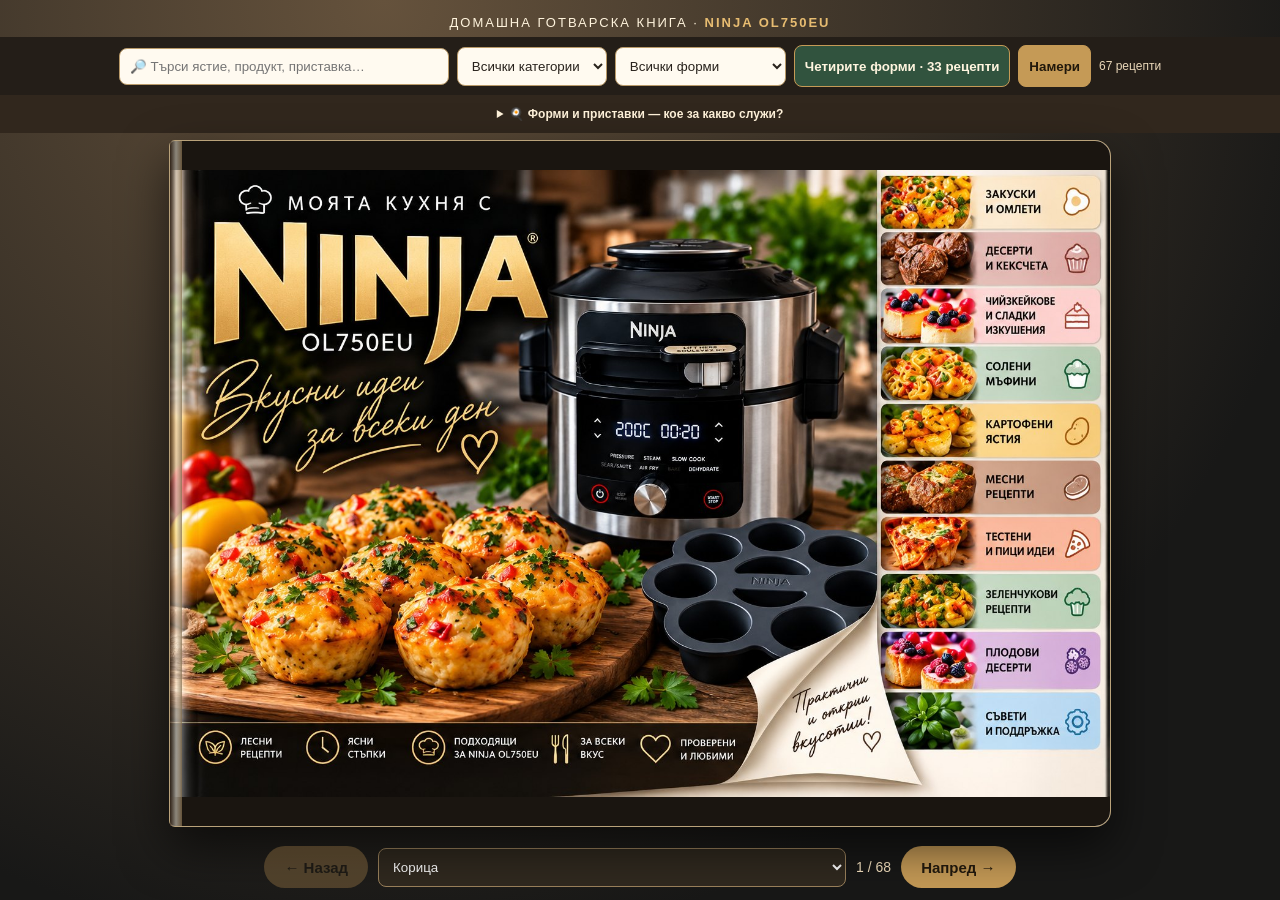
==== commit fac27ef5: "Add approved whole chicken recipe" ====
--- a/index.html
+++ b/index.html
@@ -1 +1 @@
-<!doctype html><html lang="bg"><head><meta charset="utf-8"><meta name="viewport" content="width=device-width,initial-scale=1"><title>Моята кухня с Ninja OL750EU</title><meta name="description" content="Дигитална готварска книга за Ninja OL750EU с рецепти, търсачка и разлистващи се страници."><meta property="og:type" content="website"><meta property="og:title" content="Моята кухня с Ninja OL750EU"><meta property="og:description" content="Практични, лесни и вкусни рецепти за цялото семейство, приготвени с Ninja OL750EU."><meta property="og:image" content="https://veselingeorgiev90-aidotcom.github.io/Nidninja-recepti/ninja_cover_new.jpg"><meta property="og:url" content="https://veselingeorgiev90-aidotcom.github.io/Nidninja-recepti/"><meta name="twitter:card" content="summary_large_image"><meta name="twitter:image" content="https://veselingeorgiev90-aidotcom.github.io/Nidninja-recepti/ninja_cover_new.jpg"><link rel="canonical" href="https://veselingeorgiev90-aidotcom.github.io/Nidninja-recepti/"><link rel="stylesheet" href="styles.css?v=20261014-forms"></head><body><div class="top">ДОМАШНА ГОТВАРСКА КНИГА · <strong>NINJA OL750EU</strong></div><section class="librarybar" aria-label="Търсене на рецепти"><input id="recipeSearch" placeholder="🔎 Търси ястие, продукт, приставка…" aria-label="Търси рецепта"><select id="recipeCategory" aria-label="Категория"><option value="">Всички категории</option></select><select id="recipePan" aria-label="Форма"><option value="">Всички форми</option><option value="ring">Форма с комин</option><option value="round">Кръгла тава</option><option value="loaf">Правоъгълна форма</option><option value="pizza">Перфорирана тава</option></select><button type="button" id="formsBtn">Четирите форми · 33 рецепти</button><button type="button" id="searchBtn">Намери</button><span class="total">66 рецепти</span></section><details class="accessories"><summary>🍳 Форми и приставки — кое за какво служи?</summary><p><b>Основен съд:</b> супи, яхнии и готвене под налягане. <b>Кошница Air Fry:</b> хрупкави зеленчуци, кюфтета и гарнитури. <b>Решетка:</b> повдига съда или продуктите над дъното. <b>Силиконова форма със 7 гнезда:</b> мини омлети, мъфини и десерти. <b>Приставка за пара:</b> зеленчуци и царевица. Използвай само термоустойчиви и съвместими аксесоари; не покривай отвори и спазвай минималното количество течност.</p></details><div id="searchResults" class="library-results" role="dialog" aria-modal="true" aria-label="Намерени рецепти"><button class="close" id="closeSearch">Затвори ✕</button><h2>Намерени рецепти</h2><div id="resultItems"></div></div><main class="stage"><div class="book" id="book"><div class="spine"></div></div></main><noscript>За разлистване на списанието включи JavaScript в браузъра.</noscript><nav class="pager" aria-label="Разлистване на списанието"><button id="prev">← Назад</button><select id="jump" aria-label="Избери рецепта"></select><span id="counter" aria-live="polite" aria-atomic="true"></span><button id="next">Напред →</button></nav><script>const recipes=[{"name":"Мини омлети със сирене и зеленчуци","ingredients":["6 яйца","100 г сирене","50 г кашкавал","½ червена чушка","шепа спанак","2 с.л. прясно мляко","черен пипер, малко масло"],"steps":"Нарежи чушката и спанака ситно. Разбий яйцата с млякото, прибави натрошеното сирене, кашкавала и зеленчуците. Намажи гнездата леко с масло и напълни до ¾. Сложи формата върху ниската решетка. Печи, докато центърът се стегне напълно. Остави 3 минути преди изваждане.","mode":"Bake","temp":"170°C","time":"14–18 мин","category":"Закуска","image":"images/recipe-01.jpg","accessory":"Силиконова форма със 7 гнезда"},{"name":"Шоколадови мъфини","ingredients":["150 г брашно","25 г какао","80 г захар","1 ч.л. бакпулвер","1 яйце","120 мл прясно мляко","50 мл олио","50 г шоколадови парченца"],"steps":"Смеси брашното, какаото, захарта и бакпулвера. Отделно разбий яйцето, млякото и олиото. Обедини двете смеси без продължително бъркане. Прибави шоколада. Напълни намаслените гнезда до ⅔. Печи до суха клечка (разтопеният шоколад може да остави следа). Охлади 5 минути.","mode":"Bake","temp":"165°C","time":"17–22 мин","category":"Десерт","image":"images/recipe-02.jpg","accessory":"Силиконова форма със 7 гнезда"},{"name":"Мини чийзкейкове с плодове","ingredients":["200 г крема сирене","1 яйце","45 г захар","1 ч.л. ванилия","50 г натрошени бисквити","25 г разтопено масло","плодове за украса"],"steps":"Разбъркай бисквитите с маслото и притисни малко на дъното на всяко гнездо. Разбий крема сиренето със захарта, яйцето и ванилията до гладко. Разпредели върху основите. Печи, докато краищата се стегнат, а средата леко трепти. Охлади напълно, прибери в хладилник за поне 2 часа и украси с плодове.","mode":"Bake","temp":"150°C","time":"20–25 мин","category":"Десерт","image":"images/recipe-03.jpg","accessory":"Силиконова форма със 7 гнезда"},{"name":"Солени мъфини с шунка и кашкавал","ingredients":["180 г брашно","2 яйца","100 г кисело мляко","50 мл олио","1 ч.л. бакпулвер","100 г шунка","80 г кашкавал","2 стръка зелен лук","щипка сол"],"steps":"Смеси яйцата, киселото мляко и олиото. Добави брашното с бакпулвера. Прибави нарязаните шунка и зелен лук и настъргания кашкавал. Разпредели в леко намаслените гнезда до ¾. Печи до златисто и провери с клечка. Остави да се охладят няколко минути.","mode":"Bake","temp":"170°C","time":"18–23 мин","category":"Закуска","image":"images/recipe-04.jpg","accessory":"Силиконова форма със 7 гнезда"},{"name":"Мини картофени огретени","ingredients":["3 средни картофа (около 450 г)","100 мл готварска сметана","70 г кашкавал","1 скилидка чесън","сол, черен пипер","мащерка","масло за формата"],"steps":"Обели картофите и ги нарежи на много тънки резени (1–2 мм). Смеси със сметаната, чесъна и подправките. Намажи гнездата с масло, подреди резените плътно и налей останалата сметана. Печи, докато картофите омекнат при пробождане. Поръси с кашкавал през последните 5–7 минути.","mode":"Bake","temp":"170°C","time":"30–40 мин","category":"Гарнитура","image":"images/recipe-05.jpg","accessory":"Силиконова форма със 7 гнезда"},{"name":"Мини рулца „Стефани“","ingredients":["500 г кайма смес","1 яйце","½ глава лук","1 малък морков, предварително сварен","2 сварени яйца","2 кисели краставички","2 с.л. галета","чубрица, сол, черен пипер"],"steps":"Омеси каймата със суровото яйце, настъргания лук, галетата и подправките. Нарежи сварените яйца, моркова и краставичките на дребни парчета. Разпредели каймата в 7 гнезда, направи вдлъбнатини, добави плънка и покрий с кайма. Печи до пълно сготвяне на месото (вътрешна температура поне 71°C).","mode":"Bake","temp":"180°C","time":"23–30 мин","category":"Основно","image":"images/recipe-06.jpg","accessory":"Силиконова форма със 7 гнезда"},{"name":"Мини лазаня","ingredients":["6–7 кори за лазаня, според размера","250 г кайма","½ глава лук","200 г доматен сос","100 г моцарела","40 г кашкавал","2 с.л. зехтин","сол, черен пипер, риган"],"steps":"На Sear/Sauté запържи лука, добави каймата и готви до готовност; прибави доматения сос и ригана. Предвари­телно омекоти корите според указанията им. Нарежи ги според гнездата. Реди кора, сос с кайма и моцарела на 2–3 слоя. Завърши с кашкавал. Печи до гореща среда и златиста коричка.","mode":"Bake","temp":"175°C","time":"20–25 мин","category":"Основно","image":"images/recipe-07.jpg","accessory":"Силиконова форма със 7 гнезда"},{"name":"Ябълков крамбъл с канела","ingredients":["2 ябълки","45 г фини овесени ядки","30 г брашно","35 г студено масло","30 г кафява захар","½ ч.л. канела","1 ч.л. лимонов сок"],"steps":"Нарежи ябълките на малки кубчета, смеси с канелата и лимона и разпредели в намаслените гнезда. Стрий маслото с брашното, овеса и захарта на трохи. Покрий ябълките с трохите. Печи до златист връх и омекнали ябълки. Остави 5 минути преди сервиране.","mode":"Bake","temp":"170°C","time":"20–26 мин","category":"Десерт","emoji":"🍎","image":"images/recipe-08.webp","accessory":"Силиконова форма със 7 гнезда"},{"name":"Кюфтенца от тиквички и сирене","ingredients":["350 г тиквички","1 яйце","100 г сирене","45 г галета","1 скилидка чесън","2 с.л. копър","черен пипер","1 ч.л. олио"],"steps":"Настържи тиквичките, посоли леко и остави 15 минути. Изстискай много добре водата. Смеси с яйцето, натрошеното сирене, галетата, чесъна и копъра. Намажи гнездата с олио, напълни и притисни сместа. Печи до златисто и стегната среда.","mode":"Bake","temp":"180°C","time":"20–25 мин","category":"Зеленчуци","emoji":"🥒","image":"images/recipe-09.webp","accessory":"Силиконова форма със 7 гнезда"},{"name":"Бананови овесени кексчета","ingredients":["2 добре узрели банана","2 яйца","120 г фини овесени ядки","80 г кисело мляко","1 ч.л. бакпулвер","½ ч.л. канела","1 ч.л. ванилия","25 г орехи по желание"],"steps":"Намачкай бананите и ги смеси с яйцата и киселото мляко. Добави овеса, бакпулвера, канелата и ванилията. Остави сместа 5 минути да набъбне. Разпредели до ¾ от гнездата и поръси с орехи. Печи до стегнат център.","mode":"Bake","temp":"170°C","time":"18–24 мин","category":"Закуска","emoji":"🍌","image":"images/recipe-10.webp","accessory":"Силиконова форма със 7 гнезда"},{"name":"Мини пици в гнезда","ingredients":["150 г брашно","90 г кисело мляко","½ ч.л. бакпулвер","1 с.л. зехтин","80 г доматен сос","100 г моцарела","60 г шунка","риган","щипка сол"],"steps":"Замеси меко тесто от брашното, киселото мляко, бакпулвера, зехтина и солта. Раздели на 7 топки и притисни по дъното и стените на леко намаслените гнезда. Сложи малко доматен сос, шунка, моцарела и риган. Печи до готово тесто и разтопено сирене.","mode":"Bake","temp":"180°C","time":"17–23 мин","category":"Основно","emoji":"🍕","image":"images/recipe-11.webp","accessory":"Силиконова форма със 7 гнезда"},{"name":"Мини пилешки пайове","ingredients":["180 г предварително сготвено пилешко","80 г грах","1 малък морков, предварително сварен","70 г крема сирене","1 яйце","120 г бутертесто","сол, черен пипер","мащерка"],"steps":"Смеси накъсаното пилешко, граха, нарязания морков, крема сиренето и подправките. Изрежи кръгове от бутертестото и покрий намаслените гнезда. Напълни с плънка и покрий с малки капачета от тесто. Намажи с разбитото яйце. Печи до златисто и добре изпечено тесто.","mode":"Bake","temp":"180°C","time":"20–27 мин","category":"Основно","emoji":"🥧","image":"images/recipe-12.webp","accessory":"Силиконова форма със 7 гнезда"},{"name":"Мини морковени кексчета","ingredients":["120 г настърган морков","130 г брашно","1 яйце","65 г кафява захар","65 мл олио","60 г кисело мляко","1 ч.л. бакпулвер","½ ч.л. канела","25 г орехи"],"steps":"Разбий яйцето със захарта, олиото и киселото мляко. Прибави брашното, бакпулвера и канелата, после моркова и орехите. Разпредели в намаслените гнезда до ⅔. Печи до суха клечка, охлади 5 минути.","mode":"Bake","temp":"170°C","time":"18–24 мин","category":"Десерт","emoji":"🥕","image":"images/recipe-13.webp","accessory":"Силиконова форма със 7 гнезда"},{"name":"Телешка наденица с хрупкав батат и броколи","category":"Основни ястия","accessory":"Кошница Cook & Crisp / основен съд","mode":"Steam + Air Fry","temp":"190°C / 180°C / 160°C","time":"35–40 мин","ingredients":["300–350 г домашна сурова телешка наденица","350–400 г пресен батат","250–300 г броколи","1 с.л. зехтин","½ ч.л. пушен червен пипер","чесън на прах, черен пипер и сол","малко лимонов сок","250 мл вода, ако броколите са сурови"],"steps":"Ако броколите са сурови, налей 250 мл вода в основния съд, постави ги в кошницата над водата и включи STEAM за около 4 минути. Извади броколите и излей водата. Ако са вече сготвени на пара, пропусни тази стъпка. Нарежи пресния батат на парчета с дебелина около 1,5 см, подсуши и овкуси със зехтин, червен пипер и чесън. Постави в кошницата Cook & Crisp и избери AIR FRY на 190°C за 10 минути. Размести батата и добави суровите телешки наденици, без да ги застъпваш. Продължи на AIR FRY на 180°C за ориентировъчно 15–22 минути, като обърнеш надениците и разбъркаш батата по средата. Провери с термосонда най-дебелата наденица да достигне поне 71°C в центъра; ако съдържа птиче месо — 74°C. Извади батата, ако е готов по-рано. Когато наденицата е напълно сготвена, добави вече сготвените броколи и затопли всичко за 2–3 минути на AIR FRY 160°C. Поднеси с лимонов сок. Ако бататът е готов замразен продукт, съобрази времето с опаковката.","emoji":"🍠","note":"Времето зависи от дебелината на наденицата и размера на батата. Суровата наденица се проверява с термосонда.","image":"images/recipe-14.webp"},{"name":"Домашна пица с приставката за Ninja OL750EU","category":"Основни ястия","accessory":"Приставка за пица, съвместима с Ninja OL750EU","mode":"Bake","temp":"200°C","time":"12–15 мин (проверка след 10-ата минута)","ingredients":["200 г брашно","120 мл хладка вода","3 г суха мая","½ ч.л. захар","½ ч.л. сол","1 с.л. зехтин","70 г доматен сос","100 г моцарела","50 г кашкавал","50–70 г шунка или салам (по желание)","риган и босилек"],"steps":"Разтвори маята и захарта във водата. Добави брашното, солта и зехтина и омеси меко тесто. Остави да втаса 45–60 минути, докато увеличи обема си. Разточи според размера на приставката за пица. Намажи с доматен сос и добави моцарела, кашкавал, шунка или салам по желание и подправки. Загрей Ninja OL750EU на BAKE 200°C, постави пицата в подходящата приставка и печи ориентировъчно 12–15 минути. Провери след десетата минута и извади, когато коричката е изпечена, а сиренето е разтопено.","emoji":"🍕","note":"Приготвена успешно на 10.10.2026 г. Времето е ориентировъчно и зависи от дебелината на тестото и приставката. Рецептата е подготвена за одобрение.","image":"images/recipe-15-cover.webp","cover":true,"pan":"pizza","collection":"Четирите форми"},{"name":"Пица Маргарита с приставката за Ninja OL750EU","category":"Основни ястия","accessory":"Оригинална кръгла приставка за пица Ninja OL750EU","mode":"Bake","temp":"200°C","time":"12–15 мин (проверка след 10-ата минута)","ingredients":["200 г брашно","120 мл хладка вода","3 г суха мая","½ ч.л. захар","½ ч.л. сол","1 с.л. зехтин","70–80 г доматен сос за пица","120–150 г моцарела, добре отцедена","няколко листа пресен босилек","1 ч.л. зехтин за завършване (по желание)"],"steps":"Разтвори маята и захарта в хладката вода. Добави брашното, солта и зехтина и омеси меко тесто. Остави да втаса 45–60 минути. Разточи тестото според диаметъра на оригиналната приставка за пица, без да покриваш отворите или да допускаш тесто извън ръба. Намажи с тънък слой доматен сос. Разпредели добре отцедената моцарела. Постави приставката по начина, предвиден за Ninja OL750EU, и печи на BAKE 200°C ориентировъчно 12–15 минути, като провериш след 10-ата минута. Извади, когато основата е изпечена и сиренето се е разтопило. Добави пресния босилек и малко зехтин непосредствено преди сервиране.","emoji":"🍕","note":"Вариант Маргарита без шунка и кашкавал. Настройките са ориентировъчни според успешно приготвената домашна пица; времето зависи от дебелината на тестото и количеството сос. Приставката трябва да е съвместима и поставена според инструкциите на производителя.","image":"images/recipe-16.webp"},{"name":"Телешко рагу с вино и зеленчуци","category":"Месо","accessory":"Основен съд","mode":"Pressure Cook · High","temp":"—","time":"40 мин","ingredients":["1 кг телешко месо","2 глави лук","2 моркова","1 стрък целина","3 скилидки чесън","2 с.л. доматено пюре","150 мл червено вино","300 мл телешки бульон","2 с.л. олио","сол, черен пипер, дафинов лист"],"steps":"Нарежи месото на кубчета и го подсуши. Избери Sear/Sauté и го запечатай на порции с олиото. Прибави нарязаните зеленчуци и готви 4–5 минути. Добави доматеното пюре, виното и бульона; остържи добре дъното. Затвори капака за налягане и избери Pressure Cook на High за 40 минути. Остави налягането да спадне естествено 10–15 минути, след което освободи остатъка безопасно. Ако сосът е рядък, сгъсти го на Sear/Sauté.","emoji":"🥘","note":"Допълнена ориентировъчна рецепта — настройките зависят от количеството и аксесоара.","image":"images/recipe-17.webp"},{"name":"Пилешко с картофи","category":"Пилешко","accessory":"Основен съд","mode":"Steam & Crisp","temp":"190°C","time":"25–35 мин","ingredients":["700 г пилешко обезкостено месо","700 г картофи","1 глава лук","2 с.л. зехтин","150 мл вода","червен пипер, сол, черен пипер, мащерка"],"steps":"Нарежи картофите на едри парчета и овкуси пилето. Налей водата в основния съд и подреди картофите и пилето върху подходящата решетка или тава според аксесоарите. Избери Steam & Crisp на 190°C за около 25–35 минути. Провери готовността на картофите и вътрешната температура на пилешкото: поне 74°C. При нужда добави още време.","emoji":"🍗","note":"Допълнена ориентировъчна рецепта — настройките зависят от количеството и аксесоара.","image":"images/recipe-18.webp"},{"name":"Броколи на пара","category":"Зеленчуци","accessory":"Решетка / кошница за пара","mode":"Steam","temp":"—","time":"3–5 мин","ingredients":["500 г броколи","250 мл вода или според минималното количество в инструкцията","сол","лимон","1 ч.л. зехтин"],"steps":"Нарежи броколите на приблизително еднакви розички. Налей вода в основния съд и постави броколите в подходяща приставка над водата. Избери Steam и след загряване готви около 3–5 минути до желаната текстура. Овкуси с лимон, зехтин и малко сол.","emoji":"🥦","note":"Допълнена ориентировъчна рецепта — настройките зависят от количеството и аксесоара.","image":"images/recipe-19.webp"},{"name":"Кюфтета от тиквички със сирене","category":"Зеленчуци","accessory":"Кошница Air Fry","mode":"Air Fry","temp":"190°C","time":"14–16 мин","ingredients":["2 средни тиквички","100 г сирене","1 яйце","3–4 с.л. галета","копър","1 скилидка чесън","черен пипер"],"steps":"Настържи тиквичките, посоли леко и изцеди много добре. Смеси ги със сиренето, яйцето, галетата и подправките. Оформи малки кюфтета и ги подреди на един ред в леко намаслената кошница. Избери Air Fry на 190°C за 14–16 минути и обърни по средата. Ако сместа е влажна, добави малко галета.","emoji":"🥒","note":"Допълнена ориентировъчна рецепта — настройките зависят от количеството и аксесоара.","image":"images/recipe-20.webp"},{"name":"Царевица на пара","category":"Гарнитури","accessory":"Решетка / кошница за пара","mode":"Steam","temp":"—","time":"8–12 мин","ingredients":["3–4 кочана сладка царевица","250 мл вода или според инструкцията","масло по желание","сол"],"steps":"Почисти кочаните и при нужда ги разрежи. Налей вода в основния съд и постави царевицата върху подходяща приставка над водата. Избери Steam и готви около 8–12 минути след загряване, според големината и зрелостта. Сервирай с малко масло.","emoji":"🌽","note":"Допълнена ориентировъчна рецепта — настройките зависят от количеството и аксесоара.","image":"images/recipe-21.webp"},{"name":"Крем супа от червена леща","category":"Супи","accessory":"Основен съд","mode":"Pressure Cook · High","temp":"—","time":"5 мин","ingredients":["250 г червена леща","1 морков","1 глава лук","1 картоф","1 с.л. зехтин","800 мл вода или бульон","сол, кимион, червен пипер"],"steps":"Измий лещата добре. Нарежи зеленчуците и ги сложи с лещата, мазнината, подправките и течността в основния съд, без да превишаваш допустимото ниво за пенливи храни. Затвори капака за налягане и избери Pressure Cook на High за 5 минути. Остави налягането да спадне естествено поне 10 минути, преди да освобождаваш остатъка според инструкцията. Пасирай внимателно след отваряне.","emoji":"🥣","note":"Допълнена ориентировъчна рецепта — настройките зависят от количеството и аксесоара.","image":"images/recipe-22.webp"},{"name":"Свинско с прясно зеле","category":"Основни ястия","accessory":"Основен съд","mode":"Sear/Sauté → Pressure High → Air Fry","temp":"Ниво 4–5 → HIGH → 190°C","time":"15–20 мин → 15 мин + 10 мин естествено освобождаване → 8–12 мин","ingredients":["800 г свинска плешка или врат","1,2–1,5 кг прясно зеле","1 голяма глава лук","1 морков","200 г домати от консерва","2 с.л. олио или, по желание, 2 с.л. свинска мас","1½ ч.л. червен пипер","1 ч.л. чубрица","2 дафинови листа","сол и черен пипер","250 мл вода"],"steps":"Нарежи свинското на кубчета 3–4 см. Нарежи зелето на ивици, посоли леко и го намачкай. На Sear/Sauté ниво 4–5 загрей избраната мазнина и запечатай месото 8–10 минути. Добави лука и моркова за още 3 минути, после добавяй зелето на порции и го остави да спадне 5–7 минути. Добави червения пипер за кратко, след това доматите, чубрицата, дафиновия лист и 250 мл вода. Разбъркай и остържи дъното. Затвори капака и избери Pressure High за 15 минути. След края остави 10 минути естествено освобождаване, после внимателно освободи остатъчното налягане. Ако има много течност, редуцирай на Sear/Sauté с отворен капак. За финал запечи на Air Fry 190°C за 8–12 минути и разбъркай веднъж по средата. Не превишавай максималното ниво за готвене под налягане.","emoji":"🥘","note":"За Ninja Foodi MAX OL750EU. При много голяма зелка намали количеството, за да не надвишиш максималното ниво за PRESSURE.","image":"images/recipe-23.webp"},{"name":"Сьомга със сонда, броколи на пара, батат на грил и сос муселин","category":"Риба","accessory":"Термосонда, решетка и кошница за пара","mode":"Steam → Grill → Bake със сонда → Steam","temp":"Сьомга: 180°C · в центъра: 63°C","time":"Сьомга: около 12–18 мин, до целта на сондата","ingredients":["За 2 порции","Сьомга: 2 филета по 180–200 г, по възможност с кожа","2 ч.л. зехтин за сьомгата","1–2 скилидки чесън, пресовани","Морска сол, смляна през мелничка, и черен пипер — на вкус","Броколи: 350–400 г и 250 мл вода за пара","Батат: 1 голям, около 400 г","2 ч.л. зехтин, сол и черен пипер за батата","250 мл вода за предварително готвене на батата на пара","Сос муселин: 2 пастьоризирани жълтъка","70 г масло","40 мл неподсладена сметана за разбиване","1–2 ч.л. лимонов сок, 1 с.л. вода и щипка сол"],"steps":"Подготовка на сьомгата: подсуши филетата, намажи със зехтина и чесъна и поръси с морската сол от мелничка и черния пипер. Остави в хладилника, докато подготвяш гарнитурата. Батат: обели и нарежи на шайби около 1 см. Налей 250 мл вода в основния съд и постави батата върху приставката над водата. Избери Steam за ориентировъчно 6–8 минути след загряването — да омекне леко, но да запази формата си. Извади и подсуши шайбите, намажи със зехтина и овкуси. Излей водата и подсуши съда. Подреди батата на един ред върху решетката в положение за грил. Избери Grill за около 6–10 минути общо, с обръщане по средата; провери още след третата минута. Готовият батат се пробожда лесно с вилица; покрий го леко, за да остане топъл. Сьомга със сонда: постави филетата върху леко намазнената решетка с кожата надолу. Вкарай сондата отстрани, хоризонтално, до центъра на най-дебелата част, без да докосва решетката. Избери Bake на 180°C и при ръчно задаване на сондата използвай крайна вътрешна температура 63°C. Ако използваш готова настройка за риба без точно 63°C, избери 65°C. Печи ориентировъчно 12–18 минути, но се води по сондата и провери действителната температура преди сервиране. Броколи: приготви ги последни, докато сьомгата почива за кратко. Раздели на еднакви розички, внимателно почисти съда от мазнината и налей 250 мл вода. Постави броколите в кошницата над водата и избери Steam за около 4–5 минути след загряването. Извади веднага щом леко омекнат и останат яркозелени; посоли накрая. Сос муселин: приготви отделно на водна баня, докато сьомгата се пече. Разтопи маслото и го остави топло, без да е горещо. Разбий студената сметана до меки връхчета. В метална купа смеси пастьоризираните жълтъци, 1 с.л. вода и 1 ч.л. лимонов сок. Постави над съд с леко къкреща вода, без купата да докосва водата, и разбивай постоянно до сгъстяване и пухкава текстура. Свали от водната баня и добави маслото на тънка струя при непрекъснато разбиване. Овкуси със сол и още лимон при нужда. Когато сосът е приятно топъл, внимателно добави разбитата сметана. Поднеси веднага; не кипвай и не затопляй на силен огън. Сервирай сьомгата с броколите и батата отстрани и 1–2 с.л. сос върху рибата; останалия сос поднеси отделно.","note":"За Ninja OL750EU. Овкусяването на сьомгата е по изпитания домашен вариант на Веселин. Количествата и гарнитурите са за тази версия за 2 порции. Времената са ориентировъчни; за сьомгата проверявай достигането на 63°C в центъра. Сосът се приготвя отделно с пастьоризирани жълтъци. Изображението е илюстративно.","image":"images/recipe-24.webp"},{"name":"Пилешки крилца — основен вариант на Grill","ingredients":["1 кг, 3–4 порции.","1 кг крилца, разделени на ставите","1 с.л. олио","1 ч.л. сладък червен пипер","1 ч.л. чесън на прах","около ¾ ч.л. фина сол, на вкус","½ ч.л. черен пипер по желание."],"steps":"Подсуши крилцата и ги смеси с мазнината и подправките. Остави 30 минути в хладилника. Подреди на един ред. Избери Grill, без градуси. Задай 20 минути. Обърни след 8–10 минути и започни проверки след 15 минути. Обичайният ориентир е 20–25 минути на партида. Най-дебелата част трябва да достигне 74°C, без сондата да допира костта. Ако коричката потъмнява преди готовността, довърши на Bake 170°C.","accessory":"решетка във висока позиция; на партиди.","mode":"Grill","temp":"Без настройка на градуси","time":"20–25 мин на партида","category":"Основни ястия","note":"Подправките са от нашето готвене; количествата са допълнени. При OL750EU Grill няма настройка на температура.","image":"images/recipe-25.webp"},{"name":"Пилешки копанчета на Grill","ingredients":["4 порции.","1 кг размразени пилешки копанчета","1 с.л. олио","1 ч.л. сладък червен пипер","1 ч.л. чесън на прах","½ ч.л. черен пипер","около ¾ ч.л. фина сол, на вкус","½ ч.л. мащерка по желание."],"steps":"Подсуши месото. Смеси мазнината и подправките, натрий копанчетата и остави 30–60 минути в хладилника. Подреди на един ред върху решетката, с място между парчетата. Избери Grill и задай 25 минути. При OL750EU не се задават градуси на тази програма. Обръщай след около 8 и 16 минути. Започни измерване на вътрешната температура след 20 минути. Ориентир: 25–35 минути общо според размера. Ако са нужни повече от 30 минути, продължи с нов кратък цикъл. Ако кожата потъмнява прекалено, довърши на Bake 170°C. Провери няколко копанчета в най-дебелото месо, без допир до костта: минимум 74°C. Остави 3 минути преди сервиране.","accessory":"решетка; печене на партиди при нужда.","mode":"Grill","temp":"Без настройка на градуси","time":"25–35 мин на партида","category":"Основни ястия","note":"Овкусяването и времената са предложен вариант към приготвените на грил копанчета. Проверявай за 74°C в месото.","image":"images/recipe-26.webp"},{"name":"Телешко с картофи, моркови и грах","ingredients":["4 порции.","700 г телешко","500 г картофи","200 г замразен грах","2 моркова","1 лук","2 скилидки чесън","200 г домати","450 мл бульон","2 с.л. олио","1 дафинов лист","1 ч.л. червен пипер","сол и черен пипер."],"steps":"Запечатай месото на Sear/Sauté 4–5; задуши лука за 3 минути. Добави чесъна, пипера, бульона и доматите; освободи дъното. Pressure High 30–35 минути; 15 минути естествено освобождаване, после остатъка. Месото трябва да е крехко. Добави картофите на кубчета и морковите на шайби. Sear/Sauté 2–3, леко кипене 15–20 минути. Добави граха за последните 5–8 минути и провери готовността му. Доливай гореща вода при нужда.","accessory":"тенджера.","mode":"Sear/Sauté → Pressure High → Sear/Sauté","temp":"Ниво 4–5 → High → ниво 2–3","time":"30–35 мин под налягане + 15 мин отпускане + 15–20 мин","category":"Основни ястия","note":"Грахът се добавя накрая. Не надвишавай PRESSURE MAX; времето за загряване е допълнително.","image":"images/recipe-27.webp"},{"name":"Агнешко с картофи, моркови и батат","ingredients":["4 порции.","1 кг агнешка плешка на едри порции","400 г картофи","300 г батат","2 моркова","4 скилидки чесън","350 мл бульон","2 с.л. олио","1 ч.л. червен пипер","джоджен, сол и пипер."],"steps":"Запечатай агнешкото на Sear/Sauté 4–5. Налей бульона и освободи дъното; добави чесъна. Pressure High 30–40 минути; 15 минути естествено освобождаване, после остатъка. Провери крехкостта. Извади месото; свари картофите и морковите в соса 10 минути на Sear/Sauté 2–3, добави батата за още 7–10 минути. Намажи месото с мазнината, червения пипер и джоджена. Подреди със зеленчуците и 100 мл сос в тава. Bake 190°C за 10–15 минути.","accessory":"тенджера; тава върху ниска решетка.","mode":"Sear/Sauté → Pressure High → Bake","temp":"High → 190°C","time":"30–40 мин под налягане + 15 мин отпускане; зеленчуци и запичане","category":"Основни ястия","note":"Времената са за месо на порции. Готви на партиди при нужда и не надвишавай PRESSURE MAX.","image":"images/recipe-28.webp"},{"name":"Ярешко с ориз и булгур","ingredients":["4 порции.","600 г сварено ярешко","150 г обикновен бял ориз","100 г едър булгур","1 лук","1 морков","650 мл горещ бульон плюс малко за доливане","1 с.л. олио","джоджен, сол и пипер."],"steps":"Изплакни ориза и булгура. Задуши лука и моркова на Sear/Sauté 3 за 4 минути. Добави зърната за 1 минута и налей бульона. Къкри на ниво 2–3 около 15 минути, като разбъркваш. Добави месото и джоджена; продължи 5–10 минути, до готов ориз и булгур. Доливай по 50 мл горещ бульон при нужда. Охладеното месо трябва да достигне 74°C. Спри и остави 5 минути преди сервиране.","accessory":"тенджера.","mode":"Sear/Sauté","temp":"Ниво 3 → ниво 2–3","time":"Около 30–35 мин","category":"Основни ястия","note":"Използвай обикновен бял ориз и едър булгур; доливай горещ бульон според поемането на течността.","image":"images/recipe-29.webp"},{"name":"Зелеви сарми на Slow Cook","ingredients":["4 порции, около 12 средни сарми.","12 омекнали зелеви листа","500 г кайма","120 г суров обикновен ориз","1 лук","1 с.л. олио","1 ч.л. червен пипер","чубрица и черен пипер","500–700 мл горещ бульон. При кисело зеле солта е според солеността."],"steps":"Задуши лука и каймата на Sear/Sauté 3–4; добави ориза и подправките за 1 минута. Навий сармите, без да ги стягаш прекалено. Подреди върху зелев лист; налей бульона почти до горния ред. Избери Slow Cook High за 4 часа при затворен капак. Провери ориза и най-голямата сарма: център поне 74°C. Ако оризът е твърд, продължи по 30 минути с достатъчно течност.","accessory":"тенджера.","mode":"Sear/Sauté → Slow Cook High","temp":"Ниво 3–4 → High","time":"4 часа; при нужда още по 30 мин","category":"Основни ястия","note":"Плънката е предложен вариант: при нашето готвене сармите бяха вече навити. Замразените сарми първо размрази в хладилник.","image":"images/recipe-30.webp"},{"name":"Боб с гъби и сготвено заешко","ingredients":["5–6 порции.","500 г сух бял боб","250 г гъби","300 г сготвено заешко без кости","1 лук","1 морков","200 г домати","1 с.л. олио","1 ч.л. червен пипер","по ½ ч.л. джоджен и чубрица","сол и черен пипер","вода за накисване и около 1,5 л за варене, с доливане при нужда."],"steps":"Накисни боба за 8–12 часа и изхвърли водата. В нова вода го вари активно поне 30 минути на Sear/Sauté 4–5 с отворен капак. Следи да не изври; намалявай нивото само ако пръска, без да спира кипенето. Намали до спокойно кипене на ниво 2–3. Добави лука и моркова и вари до напълно мек боб, често още 30–60 минути, понякога повече. Доливай гореща вода. Доматите са за след омекването. Добави нарязаните гъби, олиото, доматите и подправките; къкри 10–15 минути. Сложи готовото заешко за последните 8–10 минути. Ако е било охладено, загрей до 74°C. Сгъсти с намачкани 2–3 лъжици боб.","accessory":"основна тенджера.","mode":"Sear/Sauté","temp":"Ниво 4–5 → ниво 2–3","time":"Около 80–115 мин + накисване; до омекване","category":"Основни ястия","note":"Времето зависи от сорта и възрастта на боба. Използвай вече сготвено заешко и добави доматите след омекването на боба.","image":"images/recipe-31.webp"},{"name":"Батат, червено цвекло и моркови с естрагон","ingredients":["3–4 гарнитури.","400 г батат","300 г червено цвекло","200 г моркови","1½ с.л. зехтин","½ ч.л. сух естрагон","сол и черен пипер","300 мл вода за пара."],"steps":"Нарежи цвеклото на кубчета 1–1,5 см, морковите на шайби 1 см и батата на кубчета 2 см. Сложи цвеклото над водата на Steam за 10 минути. Добави морковите и батата и продължи още 10 минути. Провери с вилица; ако цвеклото е твърдо, остави го отделно още 5–10 минути и провери водата. Подсуши зеленчуците и тенджерата. Смеси зеленчуците със зехтина, естрагона, солта и пипера. Air Fry 190°C за 8–12 минути на партиди, с разбъркване по средата, до леко зачервяване.","accessory":"решетка за пара и кошница за запичане.","mode":"Steam → Air Fry","temp":"Пара → 190°C","time":"20–30 мин на пара + 8–12 мин запичане","category":"Гарнитури","note":"Отделното готвене на пара и запичане е уточнен вариант. Проверявай цвеклото отделно, защото омеква по-бавно.","image":"images/recipe-32.webp"},{"name":"Елда с печени картофи","ingredients":["3–4 гарнитури.","200 г елда","450 г картофи на кубчета 2 см","400 мл вода за елдата или количеството от опаковката","250 мл вода за пара","1 с.л. олио","½ ч.л. червен пипер","сол и черен пипер","магданоз по желание."],"steps":"Изплакни елдата. Кипни я с 400 мл вода на Sear/Sauté, намали до леко къкрене и готви според опаковката, обикновено 12–18 минути. При нужда долей малко вода. Спри, остави 5 минути и извади. Налей 250 мл вода в тенджерата. Сложи картофите над нея на Steam за 10–15 минути, до почти готови. Извади и подсуши картофите и съда. Овкуси ги с олиото и подправките; Air Fry 200°C за 10–15 минути с разбъркване. Поднеси върху елдата и поръси с магданоз. Дръж елдата топла, докато картофите се пекат.","accessory":"тенджера; кошница.","mode":"Sear/Sauté → Steam → Air Fry","temp":"Леко къкрене → пара → 200°C","time":"Около 40–55 мин","category":"Гарнитури","note":"Следвай опаковката за количеството вода и времето на елдата. Картофите се приготвят отделно за равномерна готовност.","image":"images/recipe-33.webp"},{"name":"Домашен хляб с вода и 20 г прясна мая","ingredients":["1 малък хляб.","500 г бяло брашно","300 мл хладка вода","20 г прясна мая","8 г сол","1 ч.л. захар","2 с.л. олио или зехтин."],"steps":"Разтвори маята и захарта във водата. Добави брашното, солта и мазнината; меси 8–10 минути до гладко меко тесто. Покрий и остави 45–75 минути, до видимо удвояване. Времето зависи от температурата в стаята. Оформи, сложи в леко намаслената форма и остави второ втасване около 25–40 минути. Осигури място за надигане; ако формата е малка, раздели тестото на два хляба. Постави формата на ниската решетка. Bake 180°C за около 35–45 минути. Провери след 30 минути; центърът трябва да е изпечен, без лепкаво сурово тесто. Термометър около 95–98°C в средата е допълнителен ориентир. Извади от формата и охлади на решетка поне 45 минути, преди да разрежеш.","accessory":"правоъгълна форма върху ниската решетка.","mode":"Bake","temp":"180°C","time":"35–45 мин печене + две втасвания","category":"Хляб","note":"Вариантът е с вода и 20 г прясна мая. На Bake не добавяй вода под формата; осигури място за надигането на тестото.","image":"images/recipe-34-cover.webp","cover":true,"pan":"loaf","collection":"Четирите форми"},{"name":"Свински пържоли с гъби, броколи и наденица","category":"Основни ястия","accessory":"Кошница Cook & Crisp, решетка за пара и термосонда","mode":"Air Fry → Sear/Sauté → Steam → Air Fry","temp":"Air Fry: ориентировъчно 190°C; Sear/Sauté: средно висока степен","time":"Пържоли: около 16 мин; гъби: 10–13 мин; броколи: 4–6 мин след загряване; наденица: проверка след 8–10 мин","ingredients":["За 2 порции","2 свински пържоли по 180–220 г","300 г печурки","1 глава лук","250 г броколи","150 г наденица","2 с.л. зехтин или олио","1 ч.л. червен пипер","½ ч.л. чесън на прах","Сол, черен пипер и чубрица на вкус","50 мл вода или бульон — по желание за гъбите","Вода за готвене на пара според инструкцията на уреда"],"steps":"Подсуши месото. Намажи с част от мазнината и натрий с червения пипер, чесъна, солта, черния пипер и чубрицата. Остави за 15–20 минути в хладилника. Подреди пържолите в кошницата Cook & Crisp на един ред. Избери Air Fry, ориентировъчно 190°C, за около 16 минути, като ги обърнеш по средата. Провери с термосондата: в центъра трябва да достигнат поне 63°C, последвани от 3 минути почивка. При нужда удължи печенето според дебелината. Извади кошницата. В основния съд избери Sear/Sauté на средно висока степен. Загрей останалата мазнина и задуши нарязания лук за 2–3 минути. Добави гъбите, нарязани на едро. Готви още около 8–10 минути, като разбъркваш, докато отделената вода се изпари и гъбите се зачервят. Овкуси със сол и черен пипер. За малко сос добави 50 мл вода или бульон и остави да покъкри. Извади в покрит съд. Подготви основния съд за Steam, като добавиш количеството вода, посочено в инструкцията. Постави броколите върху приставката над водата. Готви ориентировъчно 4–6 минути след загряването, до желаната мекота. Извади и посоли леко. Излей водата и подсуши съда. Постави кошницата и избери Air Fry на 190°C. Обърни наденицата по средата и започни да проверяваш след 8–10 минути. Суровата наденица може да изисква повече време: провери в центъра за 71°C при свинска или телешка, или 74°C при птича. Подреди пържолите с гъбите и лука, добави броколите и нарязаната наденица. Полей месото със соса от гъбите и сервирай топло.","emoji":"🥩","note":"Приготвени изцяло в Ninja Foodi OL750EU. Сочни пържоли, ароматни гъби с лук, свежи броколи и запечена наденица — богата домашна вечеря, приготвена последователно в един уред. Бележка от нашето готвене: 16 минути на Air Fry е изпитаното ни време за пържолите. Посочените грамажи, температура и останали времена са ориентировъчни и се съобразяват с продуктите и дебелината на месото.","image":"images/recipe-35.webp"},{"id":36,"name":"Солен кекс със сирене и кашкавал","pan":"ring","temp":"160°C","mode":"Bake","time":"35–45 мин печене","ingredients":["3 яйца","180 г кисело мляко","40 мл олио","180 г брашно","8 г бакпулвер","150 г сирене","70 г кашкавал","Малко масло за формата"],"directions":["Разбий яйцата, киселото мляко и олиото.","Добави брашното с бакпулвера, натрошеното сирене и настъргания кашкавал.","Намажи формата, включително комина, и напълни до ⅔. Печи на Bake 160°C за 35–45 минути.","Провери след 30 минути; клечката трябва да излиза без сурово тесто. Охлади 10 минути преди обръщане."],"note":"Адаптирана рецепта за Ninja OL750EU — още не е изпробвана от нас. Времето за печене е ориентировъчно; подготовка, предварително готвене, втасване и охлаждане са допълнителни. Количествата са за малки форми около 20 см, правоъгълна около 20 × 10 см. Провери размера на своята и не препълвай; излишната смес изпечи отделно. За печенето постави формата върху ниската решетка в основния съд. Избери Bake (плъзгач вдясно, Air Fry/Cooker), без вода под формата. Остави свободно място около нея и до капака. В правоъгълна форма: същата смес до ⅔; проверявай след 35 минути, възможни са още 5–15 минути.","category":"Закуски","accessory":"Форма с комин върху ниската решетка","steps":"Разбий яйцата, киселото мляко и олиото. Добави брашното с бакпулвера, натрошеното сирене и настъргания кашкавал. Намажи формата, включително комина, и напълни до ⅔. Печи на Bake 160°C за 35–45 минути. Провери след 30 минути; клечката трябва да излиза без сурово тесто. Охлади 10 минути преди обръщане.","image":"images/recipe-36-cover.webp","cover":true,"collection":"Четирите форми","status":"За изпробване"},{"id":37,"name":"Картофен венец с кашкавал","pan":"ring","temp":"170°C","mode":"Bake","time":"30–40 мин печене","ingredients":["650 г обелени картофи","2 яйца","80 г кашкавал","30 г масло","40 мл прясно мляко","Сол и черен пипер","Масло за формата"],"directions":["В основния съд на Ninja, на Sear/Sauté ниво 4–5, загрей достатъчно вода до кипване. Свари картофите до мекота, отцеди добре и намачкай с маслото и млякото. Охлади до хладки. Излей водата и подсуши съда преди печенето.","Добави яйцата, кашкавала и подправките. Разпредели в намазаната форма до ⅔.","Печи на Bake 170°C за 30–40 минути, до стегната среда и златист връх.","Остави 10–15 минути да се стегне, преди да обърнеш."],"note":"Адаптирана рецепта за Ninja OL750EU — още не е изпробвана от нас. Времето за печене е ориентировъчно; подготовка, предварително готвене, втасване и охлаждане са допълнителни. Количествата са за малки форми около 20 см, правоъгълна около 20 × 10 см. Провери размера на своята и не препълвай; излишната смес изпечи отделно. За печенето постави формата върху ниската решетка в основния съд. Избери Bake (плъзгач вдясно, Air Fry/Cooker), без вода под формата. Остави свободно място около нея и до капака. ","category":"Основни ястия","accessory":"Форма с комин върху ниската решетка","steps":"В основния съд на Ninja, на Sear/Sauté ниво 4–5, загрей достатъчно вода до кипване. Свари картофите до мекота, отцеди добре и намачкай с маслото и млякото. Охлади до хладки. Излей водата и подсуши съда преди печенето. Добави яйцата, кашкавала и подправките. Разпредели в намазаната форма до ⅔. Печи на Bake 170°C за 30–40 минути, до стегната среда и златист връх. Остави 10–15 минути да се стегне, преди да обърнеш.","image":"images/recipe-37-cover.webp","cover":true,"collection":"Четирите форми","status":"За изпробване"},{"id":38,"name":"Руло „Стефани“ като венец","pan":"ring","temp":"170°C","mode":"Bake","time":"40–50 мин печене","ingredients":["650 г кайма свинско и телешко","1 сурово яйце","2 твърдо сварени яйца","1 малък сварен морков","2 кисели краставички","½ глава лук","30 г галета","½ ч.л. чубрица","Сол и черен пипер","1 ч.л. олио"],"directions":["Омеси каймата със суровото яйце, настъргания лук, галетата и подправките.","Намажи формата и сложи половината кайма. Подреди нарязаните сварени яйца, моркова и краставичките в кръг. Покрий с останалата кайма и притисни.","Печи на Bake 170°C за 40–50 минути. Провери с термометър няколко места в каймата: минимум 71°C.","Остави 10 минути, внимателно отлей отделената течност и обърни."],"note":"Адаптирана рецепта за Ninja OL750EU — още не е изпробвана от нас. Времето за печене е ориентировъчно; подготовка, предварително готвене, втасване и охлаждане са допълнителни. Количествата са за малки форми около 20 см, правоъгълна около 20 × 10 см. Провери размера на своята и не препълвай; излишната смес изпечи отделно. За печенето постави формата върху ниската решетка в основния съд. Избери Bake (плъзгач вдясно, Air Fry/Cooker), без вода под формата. Остави свободно място около нея и до капака. Може и в правоъгълната форма; по-дебелият слой може да изисква 45–60 минути. Следи температурата на каймата.","category":"Основни ястия","accessory":"Форма с комин върху ниската решетка","steps":"Омеси каймата със суровото яйце, настъргания лук, галетата и подправките. Намажи формата и сложи половината кайма. Подреди нарязаните сварени яйца, моркова и краставичките в кръг. Покрий с останалата кайма и притисни. Печи на Bake 170°C за 40–50 минути. Провери с термометър няколко места в каймата: минимум 71°C. Остави 10 минути, внимателно отлей отделената течност и обърни.","image":"images/recipe-38-cover.webp","cover":true,"collection":"Четирите форми","status":"За изпробване"},{"id":39,"name":"Спанак със сирене във форма","pan":"ring","temp":"160°C","mode":"Bake","time":"25–35 мин печене","ingredients":["300 г размразен спанак","4 яйца","150 г сирене","100 г кисело мляко","30 г брашно","1 ч.л. олио","Черен пипер"],"directions":["Изстискай много добре спанака и го нарежи.","Разбий яйцата с млякото и брашното. Добави спанака, сиренето и пипера.","Изсипи в намазана форма до ⅔. Печи на Bake 160°C за 25–35 минути.","Средата трябва да е стегната, без течна яйчна смес. Остави 10 минути преди изваждане."],"note":"Адаптирана рецепта за Ninja OL750EU — още не е изпробвана от нас. Времето за печене е ориентировъчно; подготовка, предварително готвене, втасване и охлаждане са допълнителни. Количествата са за малки форми около 20 см, правоъгълна около 20 × 10 см. Провери размера на своята и не препълвай; излишната смес изпечи отделно. За печенето постави формата върху ниската решетка в основния съд. Избери Bake (плъзгач вдясно, Air Fry/Cooker), без вода под формата. Остави свободно място около нея и до капака. ","category":"Основни ястия","accessory":"Форма с комин върху ниската решетка","steps":"Изстискай много добре спанака и го нарежи. Разбий яйцата с млякото и брашното. Добави спанака, сиренето и пипера. Изсипи в намазана форма до ⅔. Печи на Bake 160°C за 25–35 минути. Средата трябва да е стегната, без течна яйчна смес. Остави 10 минути преди изваждане.","image":"images/recipe-39-cover.webp","cover":true,"collection":"Четирите форми","status":"За изпробване"},{"id":40,"name":"Питка със сирене","pan":"ring","temp":"170°C","mode":"Bake","time":"25–35 мин печене","ingredients":["300 г брашно","170 мл хладка вода","4 г суха мая","½ ч.л. захар","4 г сол","20 мл олио","120 г сирене","1 жълтък за намазване"],"directions":["Омеси брашното, водата, маята, захарта, солта и олиото 8–10 минути. Остави покрито до удвояване, около 60–90 минути.","Раздели на 6–8 топки, сложи сирене във всяка и затвори. Подреди около комина, като оставиш място за надигане.","Остави да втаса още 25–40 минути, намажи с жълтъка. Печи на Bake 170°C за 25–35 минути.","Провери за изпечена среда; термометър около 94–96°C е допълнителен ориентир. Охлади върху решетка."],"note":"Адаптирана рецепта за Ninja OL750EU — още не е изпробвана от нас. Времето за печене е ориентировъчно; подготовка, предварително готвене, втасване и охлаждане са допълнителни. Количествата са за малки форми около 20 см, правоъгълна около 20 × 10 см. Провери размера на своята и не препълвай; излишната смес изпечи отделно. За печенето постави формата върху ниската решетка в основния съд. Избери Bake (плъзгач вдясно, Air Fry/Cooker), без вода под формата. Остави свободно място около нея и до капака. Подготовка и втасване: още около 2 часа. В кръглата плътна тава подреди топките без комин; проверявай и централната.","category":"Хляб и тестени","accessory":"Форма с комин върху ниската решетка","steps":"Омеси брашното, водата, маята, захарта, солта и олиото 8–10 минути. Остави покрито до удвояване, около 60–90 минути. Раздели на 6–8 топки, сложи сирене във всяка и затвори. Подреди около комина, като оставиш място за надигане. Остави да втаса още 25–40 минути, намажи с жълтъка. Печи на Bake 170°C за 25–35 минути. Провери за изпечена среда; термометър около 94–96°C е допълнителен ориентир. Охлади върху решетка.","image":"images/recipe-40-cover.webp","cover":true,"collection":"Четирите форми","status":"За изпробване"},{"id":41,"name":"Солен кекс с тиквички","pan":"ring","temp":"160°C","mode":"Bake","time":"35–45 мин печене","ingredients":["300 г тиквички","2 яйца","150 г кисело мляко","30 мл олио","170 г брашно","8 г бакпулвер","100 г сирене","1 с.л. копър","Щипка сол"],"directions":["Настържи тиквичките, посоли леко, остави 15 минути и изстискай много добре.","Смеси яйцата, млякото и олиото. Добави брашното с бакпулвера, тиквичките, сиренето и копъра.","Напълни намазаната форма до ⅔. Печи на Bake 160°C за 35–45 минути.","Провери с клечка за липса на сурово тесто. Остави 10 минути преди изваждане."],"note":"Адаптирана рецепта за Ninja OL750EU — още не е изпробвана от нас. Времето за печене е ориентировъчно; подготовка, предварително готвене, втасване и охлаждане са допълнителни. Количествата са за малки форми около 20 см, правоъгълна около 20 × 10 см. Провери размера на своята и не препълвай; излишната смес изпечи отделно. За печенето постави формата върху ниската решетка в основния съд. Избери Bake (плъзгач вдясно, Air Fry/Cooker), без вода под формата. Остави свободно място около нея и до капака. ","category":"Закуски","accessory":"Форма с комин върху ниската решетка","steps":"Настържи тиквичките, посоли леко, остави 15 минути и изстискай много добре. Смеси яйцата, млякото и олиото. Добави брашното с бакпулвера, тиквичките, сиренето и копъра. Напълни намазаната форма до ⅔. Печи на Bake 160°C за 35–45 минути. Провери с клечка за липса на сурово тесто. Остави 10 минути преди изваждане.","image":"images/recipe-41-cover.webp","cover":true,"collection":"Четирите форми","status":"За изпробване"},{"id":42,"name":"Мраморен кекс с ванилия и какао","pan":"ring","temp":"160°C","mode":"Bake","time":"30–40 мин печене","ingredients":["3 яйца","120 г захар","100 г кисело мляко","60 мл олио","190 г брашно","8 г бакпулвер","12 г какао","1 ч.л. ванилия","1 с.л. вода","Масло за формата"],"directions":["Разбий яйцата със захарта. Добави млякото, олиото и ванилията, после брашното с бакпулвера.","Отдели ⅓ от сместа и разбъркай с какаото и водата.","Редувай светла и тъмна смес в намазана форма до ⅔. Прокарай шишче веднъж за мраморен ефект.","Печи на Bake 160°C за 30–40 минути; проверявай след 30 минути с клечка. Охлади 10 минути и извади."],"note":"Адаптирана рецепта за Ninja OL750EU — още не е изпробвана от нас. Времето за печене е ориентировъчно; подготовка, предварително готвене, втасване и охлаждане са допълнителни. Количествата са за малки форми около 20 см, правоъгълна около 20 × 10 см. Провери размера на своята и не препълвай; излишната смес изпечи отделно. За печенето постави формата върху ниската решетка в основния съд. Избери Bake (плъзгач вдясно, Air Fry/Cooker), без вода под формата. Остави свободно място около нея и до капака. В правоъгълната форма започни проверка след 35 минути; по-дебелият слой може да изисква още 5–15 минути.","category":"Десерти","accessory":"Форма с комин върху ниската решетка","steps":"Разбий яйцата със захарта. Добави млякото, олиото и ванилията, после брашното с бакпулвера. Отдели ⅓ от сместа и разбъркай с какаото и водата. Редувай светла и тъмна смес в намазана форма до ⅔. Прокарай шишче веднъж за мраморен ефект. Печи на Bake 160°C за 30–40 минути; проверявай след 30 минути с клечка. Охлади 10 минути и извади.","image":"images/recipe-42-cover.webp","cover":true,"collection":"Четирите форми","status":"За изпробване"},{"id":43,"name":"Ябълков кекс с канела и орехи","pan":"round","temp":"160°C","mode":"Bake","time":"35–45 мин печене","ingredients":["2 яйца","100 г захар","60 мл олио","100 г кисело мляко","180 г брашно","8 г бакпулвер","200 г обелени ябълки","30 г орехи","1 ч.л. канела"],"directions":["Разбий яйцата със захарта, млякото и олиото.","Добави брашното с бакпулвера и канелата, после ябълките на малки кубчета и орехите.","Изсипи в намазана кръгла тава до ⅔. Печи на Bake 160°C за 35–45 минути.","Провери центъра с клечка, като не пробождаш само ябълка. Охлади преди нарязване."],"note":"Адаптирана рецепта за Ninja OL750EU — още не е изпробвана от нас. Времето за печене е ориентировъчно; подготовка, предварително готвене, втасване и охлаждане са допълнителни. Количествата са за малки форми около 20 см, правоъгълна около 20 × 10 см. Провери размера на своята и не препълвай; излишната смес изпечи отделно. За печенето постави формата върху ниската решетка в основния съд. Избери Bake (плъзгач вдясно, Air Fry/Cooker), без вода под формата. Остави свободно място около нея и до капака. Може във формата с комин; започни проверка 5 минути по-рано.","category":"Десерти","accessory":"Кръгла тава върху ниската решетка","steps":"Разбий яйцата със захарта, млякото и олиото. Добави брашното с бакпулвера и канелата, после ябълките на малки кубчета и орехите. Изсипи в намазана кръгла тава до ⅔. Печи на Bake 160°C за 35–45 минути. Провери центъра с клечка, като не пробождаш само ябълка. Охлади преди нарязване.","image":"images/recipe-43-cover.webp","cover":true,"collection":"Четирите форми","status":"За изпробване"},{"id":44,"name":"Бананов кекс с овесени ядки","pan":"ring","temp":"160°C","mode":"Bake","time":"30–40 мин печене","ingredients":["200 г обелени зрели банани","2 яйца","130 г фини овесени ядки","60 г брашно","100 г кисело мляко","25 мл олио","8 г бакпулвер","½ ч.л. канела","20 г орехи по желание за поръсване"],"directions":["Намачкай бананите и смеси с яйцата, млякото и олиото.","Добави овеса, брашното, бакпулвера и канелата. Остави 10 минути.","Напълни намазаната форма до ⅔. Печи на Bake 160°C за 30–40 минути.","Провери за стегната среда и липса на сурова смес по клечката. Охлади поне 20 минути."],"note":"Адаптирана рецепта за Ninja OL750EU — още не е изпробвана от нас. Времето за печене е ориентировъчно; подготовка, предварително готвене, втасване и охлаждане са допълнителни. Количествата са за малки форми около 20 см, правоъгълна около 20 × 10 см. Провери размера на своята и не препълвай; излишната смес изпечи отделно. За печенето постави формата върху ниската решетка в основния съд. Избери Bake (плъзгач вдясно, Air Fry/Cooker), без вода под формата. Остави свободно място около нея и до капака. ","category":"Десерти","accessory":"Форма с комин върху ниската решетка","steps":"Намачкай бананите и смеси с яйцата, млякото и олиото. Добави овеса, брашното, бакпулвера и канелата. Остави 10 минути. Напълни намазаната форма до ⅔. Печи на Bake 160°C за 30–40 минути. Провери за стегната среда и липса на сурова смес по клечката. Охлади поне 20 минути.","image":"images/recipe-44-cover.webp","cover":true,"collection":"Четирите форми","status":"За изпробване"},{"id":45,"name":"Морковен кекс с орехи","pan":"ring","temp":"160°C","mode":"Bake","time":"35–45 мин печене","ingredients":["2 яйца","100 г захар","60 мл олио","80 г кисело мляко","180 г брашно","8 г бакпулвер","150 г ситно настъргани моркови","30 г орехи","1 ч.л. канела"],"directions":["Разбий яйцата със захарта, олиото и млякото.","Добави брашното, бакпулвера и канелата. Разбъркай с морковите и орехите.","Разпредели в намазана форма до ⅔. Печи на Bake 160°C за 35–45 минути.","Провери с клечка и охлади напълно преди нарязване."],"note":"Адаптирана рецепта за Ninja OL750EU — още не е изпробвана от нас. Времето за печене е ориентировъчно; подготовка, предварително готвене, втасване и охлаждане са допълнителни. Количествата са за малки форми около 20 см, правоъгълна около 20 × 10 см. Провери размера на своята и не препълвай; излишната смес изпечи отделно. За печенето постави формата върху ниската решетка в основния съд. Избери Bake (плъзгач вдясно, Air Fry/Cooker), без вода под формата. Остави свободно място около нея и до капака. ","category":"Десерти","accessory":"Форма с комин върху ниската решетка","steps":"Разбий яйцата със захарта, олиото и млякото. Добави брашното, бакпулвера и канелата. Разбъркай с морковите и орехите. Разпредели в намазана форма до ⅔. Печи на Bake 160°C за 35–45 минути. Провери с клечка и охлади напълно преди нарязване.","image":"images/recipe-45-cover.webp","cover":true,"collection":"Четирите форми","status":"За изпробване"},{"id":46,"name":"Лимонов кекс с кисело мляко","pan":"loaf","temp":"160°C","mode":"Bake","time":"35–45 мин печене","ingredients":["2 яйца","110 г захар","120 г кисело мляко","50 мл олио","180 г брашно","8 г бакпулвер","Кората на 1 добре измит лимон","15 мл лимонов сок"],"directions":["Разбий яйцата и захарта. Добави млякото, олиото, лимоновата кора и сока.","Прибави брашното с бакпулвера и разбъркай кратко.","Изсипи в намазаната правоъгълна форма до ⅔. Печи на Bake 160°C за 35–45 минути.","Провери центъра с клечка. Охлади 10 минути във формата, после върху решетка."],"note":"Адаптирана рецепта за Ninja OL750EU — още не е изпробвана от нас. Времето за печене е ориентировъчно; подготовка, предварително готвене, втасване и охлаждане са допълнителни. Количествата са за малки форми около 20 см, правоъгълна около 20 × 10 см. Провери размера на своята и не препълвай; излишната смес изпечи отделно. За печенето постави формата върху ниската решетка в основния съд. Избери Bake (плъзгач вдясно, Air Fry/Cooker), без вода под формата. Остави свободно място около нея и до капака. Във формата с комин започни проверка след 30 минути.","category":"Десерти","accessory":"Правоъгълна форма върху ниската решетка","steps":"Разбий яйцата и захарта. Добави млякото, олиото, лимоновата кора и сока. Прибави брашното с бакпулвера и разбъркай кратко. Изсипи в намазаната правоъгълна форма до ⅔. Печи на Bake 160°C за 35–45 минути. Провери центъра с клечка. Охлади 10 минути във формата, после върху решетка.","image":"images/recipe-46-cover.webp","cover":true,"collection":"Четирите форми","status":"За изпробване"},{"id":47,"name":"Картофен огретен в кръгла тава","pan":"round","temp":"170°C","mode":"Bake","time":"30–40 мин печене","ingredients":["600 г картофи","150 мл готварска сметана","80 мл прясно мляко","80 г кашкавал","1 скилидка чесън","10 г масло","Сол и черен пипер"],"directions":["В основния съд на Ninja, на Sear/Sauté ниво 4–5, загрей достатъчно вода до кипване. Нарежи картофите на резени 2–3 мм. Вари ги 6–8 минути в леко подсолена вода до полуготовност и отцеди. Излей водата и подсуши съда преди печенето.","Намажи тавата. Подреди картофите с чесъна и подправките, залей със сметаната и млякото.","Печи на Bake 170°C за 20–30 минути. Провери картофите с нож; трябва да са меки.","Добави кашкавала и запечи още 8–10 минути. Остави 10 минути преди сервиране."],"note":"Адаптирана рецепта за Ninja OL750EU — още не е изпробвана от нас. Времето за печене е ориентировъчно; подготовка, предварително готвене, втасване и охлаждане са допълнителни. Количествата са за малки форми около 20 см, правоъгълна около 20 × 10 см. Провери размера на своята и не препълвай; излишната смес изпечи отделно. За печенето постави формата върху ниската решетка в основния съд. Избери Bake (плъзгач вдясно, Air Fry/Cooker), без вода под формата. Остави свободно място около нея и до капака. ","category":"Основни ястия","accessory":"Кръгла тава върху ниската решетка","steps":"В основния съд на Ninja, на Sear/Sauté ниво 4–5, загрей достатъчно вода до кипване. Нарежи картофите на резени 2–3 мм. Вари ги 6–8 минути в леко подсолена вода до полуготовност и отцеди. Излей водата и подсуши съда преди печенето. Намажи тавата. Подреди картофите с чесъна и подправките, залей със сметаната и млякото. Печи на Bake 170°C за 20–30 минути. Провери картофите с нож; трябва да са меки. Добави кашкавала и запечи още 8–10 минути. Остави 10 минути преди сервиране.","image":"images/recipe-47-cover.webp","cover":true,"collection":"Четирите форми","status":"За изпробване"},{"id":48,"name":"Баница със сирене","pan":"round","temp":"160°C","mode":"Bake","time":"30–40 мин печене","ingredients":["180 г фини кори за баница","2 яйца","180 г кисело мляко","150 г сирене","30 мл олио","4 г бакпулвер"],"directions":["Разбий яйцата, млякото, олиото и бакпулвера. Добави натрошеното сирене.","Намажи тавата. Реди нагънати или накъсани кори, като разпределяш плънката между тях. Не притискай плътно.","Печи на Bake 160°C за 30–40 минути, до златисто и стегнат център.","Остави 10 минути преди нарязване."],"note":"Адаптирана рецепта за Ninja OL750EU — още не е изпробвана от нас. Времето за печене е ориентировъчно; подготовка, предварително готвене, втасване и охлаждане са допълнителни. Количествата са за малки форми около 20 см, правоъгълна около 20 × 10 см. Провери размера на своята и не препълвай; излишната смес изпечи отделно. За печенето постави формата върху ниската решетка в основния съд. Избери Bake (плъзгач вдясно, Air Fry/Cooker), без вода под формата. Остави свободно място около нея и до капака. ","category":"Закуски","accessory":"Кръгла тава върху ниската решетка","steps":"Разбий яйцата, млякото, олиото и бакпулвера. Добави натрошеното сирене. Намажи тавата. Реди нагънати или накъсани кори, като разпределяш плънката между тях. Не притискай плътно. Печи на Bake 160°C за 30–40 минути, до златисто и стегнат център. Остави 10 минути преди нарязване.","image":"images/recipe-48-cover.webp","cover":true,"collection":"Четирите форми","status":"За изпробване"},{"id":49,"name":"Мусака в кръгла тава","pan":"round","temp":"170°C","mode":"Sear/Sauté → Bake","time":"35–45 мин печене","ingredients":["350 г кайма","450 г картофи","1 малък лук","150 г пасирани домати","1 с.л. олио","80 мл гореща вода","1 ч.л. червен пипер","Чубрица, сол и пипер","За заливката: 2 яйца, 150 г кисело мляко, 15 г брашно"],"directions":["В основния съд на Ninja, на Sear/Sauté ниво 4–5, загрей достатъчно вода до кипване. Свари картофите на кубчета за 6–8 минути до полуготовност и отцеди. Излей водата и подсуши съда преди печенето.","В основния съд на Sear/Sauté ниво 3–4 задуши лука в олиото 3 минути. Добави каймата за 6–8 минути до раздробяване и сготвяне. Добави доматите и подправките за 3 минути.","Смеси с картофите и водата в тавата. Печи на Bake 170°C за 20–25 минути до меки картофи.","Разбий заливката, разпредели отгоре и печи още 15–20 минути до стягане. Провери центъра за поне 74°C."],"note":"Адаптирана рецепта за Ninja OL750EU — още не е изпробвана от нас. Времето за печене е ориентировъчно; подготовка, предварително готвене, втасване и охлаждане са допълнителни. Количествата са за малки форми около 20 см, правоъгълна около 20 × 10 см. Провери размера на своята и не препълвай; излишната смес изпечи отделно. За печенето постави формата върху ниската решетка в основния съд. Избери Bake (плъзгач вдясно, Air Fry/Cooker), без вода под формата. Остави свободно място около нея и до капака. Печенето е 35–45 минути; предварителното готвене е допълнително.","category":"Основни ястия","accessory":"Кръгла тава върху ниската решетка","steps":"В основния съд на Ninja, на Sear/Sauté ниво 4–5, загрей достатъчно вода до кипване. Свари картофите на кубчета за 6–8 минути до полуготовност и отцеди. Излей водата и подсуши съда преди печенето. В основния съд на Sear/Sauté ниво 3–4 задуши лука в олиото 3 минути. Добави каймата за 6–8 минути до раздробяване и сготвяне. Добави доматите и подправките за 3 минути. Смеси с картофите и водата в тавата. Печи на Bake 170°C за 20–25 минути до меки картофи. Разбий заливката, разпредели отгоре и печи още 15–20 минути до стягане. Провери центъра за поне 74°C.","image":"images/recipe-49-cover.webp","cover":true,"collection":"Четирите форми","status":"За изпробване"},{"id":50,"name":"Лазаня в правоъгълна форма","pan":"loaf","temp":"170°C","mode":"Sear/Sauté → Bake","time":"25–35 мин печене","ingredients":["100 г кори за лазаня","250 г кайма","½ глава лук","250 г доматен сос","1 с.л. олио","80 г моцарела","За бешамел: 20 г масло, 20 г брашно, 250 мл мляко","Сол, черен пипер и риган"],"directions":["На Sear/Sauté ниво 3–4 задуши лука и каймата до сготвяне. Добави доматите и ригана и къкри 8 минути; извади.","В съда разтопи маслото на ниво 2–3. Разбъркай брашното, добави млякото постепенно и бъркай до гладък сгъстен сос.","Омекоти корите според опаковката. Реди двата соса и кори във формата, завърши с бешамел. Остави поне 2 см до ръба.","Печи на Bake 170°C за 20–25 минути, добави моцарелата и печи още 5–10 минути. Провери за меки кори и горещ център поне 74°C; остави 10 минути."],"note":"Адаптирана рецепта за Ninja OL750EU — още не е изпробвана от нас. Времето за печене е ориентировъчно; подготовка, предварително готвене, втасване и охлаждане са допълнителни. Количествата са за малки форми около 20 см, правоъгълна около 20 × 10 см. Провери размера на своята и не препълвай; излишната смес изпечи отделно. За печенето постави формата върху ниската решетка в основния съд. Избери Bake (плъзгач вдясно, Air Fry/Cooker), без вода под формата. Остави свободно място около нея и до капака. Може в плътната кръгла тава с нарязани кори; запази височината на слоевете.","category":"Основни ястия","accessory":"Правоъгълна форма върху ниската решетка","steps":"На Sear/Sauté ниво 3–4 задуши лука и каймата до сготвяне. Добави доматите и ригана и къкри 8 минути; извади. В съда разтопи маслото на ниво 2–3. Разбъркай брашното, добави млякото постепенно и бъркай до гладък сгъстен сос. Омекоти корите според опаковката. Реди двата соса и кори във формата, завърши с бешамел. Остави поне 2 см до ръба. Печи на Bake 170°C за 20–25 минути, добави моцарелата и печи още 5–10 минути. Провери за меки кори и горещ център поне 74°C; остави 10 минути.","image":"images/recipe-50-cover.webp","cover":true,"collection":"Четирите форми","status":"За изпробване"},{"id":51,"name":"Броколи със сирена","pan":"round","temp":"170°C","mode":"Bake","time":"15–20 мин печене","ingredients":["450 г броколи","100 мл готварска сметана","80 г крема сирене","70 г кашкавал","Черен пипер","Масло за тавата"],"directions":["В основния съд на Ninja, на Sear/Sauté ниво 4–5, загрей достатъчно вода до кипване. Бланширай броколите във вряща вода 3–4 минути, отцеди добре. Излей водата и подсуши съда преди печенето.","Смеси сметаната и крема сиренето. Подреди броколите в намазана тава и залей.","Поръси с кашкавала. Печи на Bake 170°C за 15–20 минути до гореща среда и златист връх."],"note":"Адаптирана рецепта за Ninja OL750EU — още не е изпробвана от нас. Времето за печене е ориентировъчно; подготовка, предварително готвене, втасване и охлаждане са допълнителни. Количествата са за малки форми около 20 см, правоъгълна около 20 × 10 см. Провери размера на своята и не препълвай; излишната смес изпечи отделно. За печенето постави формата върху ниската решетка в основния съд. Избери Bake (плъзгач вдясно, Air Fry/Cooker), без вода под формата. Остави свободно място около нея и до капака. ","category":"Основни ястия","accessory":"Кръгла тава върху ниската решетка","steps":"В основния съд на Ninja, на Sear/Sauté ниво 4–5, загрей достатъчно вода до кипване. Бланширай броколите във вряща вода 3–4 минути, отцеди добре. Излей водата и подсуши съда преди печенето. Смеси сметаната и крема сиренето. Подреди броколите в намазана тава и залей. Поръси с кашкавала. Печи на Bake 170°C за 15–20 минути до гореща среда и златист връх.","image":"images/recipe-51-cover.webp","cover":true,"collection":"Четирите форми","status":"За изпробване"},{"id":52,"name":"Пилешко с гъби и сметана","pan":"round","temp":"170°C","mode":"Sear/Sauté → Bake","time":"15–20 мин печене","ingredients":["350 г напълно сготвено пилешко месо","250 г гъби","1 малък лук","150 мл готварска сметана","60 г кашкавал","1 с.л. олио","Сол, пипер и мащерка"],"directions":["На Sear/Sauté ниво 3–4 задуши лука в олиото за 3 минути. Добави гъбите и готви 8–10 минути до изпаряване на водата.","Смеси гъбите, нарязаното сготвено пилешко, сметаната и подправките в тавата.","Поръси с кашкавал. Печи на Bake 170°C за 15–20 минути до поне 74°C в средата."],"note":"Адаптирана рецепта за Ninja OL750EU — още не е изпробвана от нас. Времето за печене е ориентировъчно; подготовка, предварително готвене, втасване и охлаждане са допълнителни. Количествата са за малки форми около 20 см, правоъгълна около 20 × 10 см. Провери размера на своята и не препълвай; излишната смес изпечи отделно. За печенето постави формата върху ниската решетка в основния съд. Избери Bake (плъзгач вдясно, Air Fry/Cooker), без вода под формата. Остави свободно място около нея и до капака. Използвай вече напълно сготвено пилешко; времето не е за сурово месо.","category":"Основни ястия","accessory":"Кръгла тава върху ниската решетка","steps":"На Sear/Sauté ниво 3–4 задуши лука в олиото за 3 минути. Добави гъбите и готви 8–10 минути до изпаряване на водата. Смеси гъбите, нарязаното сготвено пилешко, сметаната и подправките в тавата. Поръси с кашкавал. Печи на Bake 170°C за 15–20 минути до поне 74°C в средата.","image":"images/recipe-52-cover.webp","cover":true,"collection":"Четирите форми","status":"За изпробване"},{"id":53,"name":"Фритата със зеленчуци и сирене","pan":"round","temp":"160°C","mode":"Bake","time":"20–30 мин печене","ingredients":["5 яйца","80 мл прясно мляко","100 г сирене","½ червена чушка","100 г спанак","1 ч.л. олио","Черен пипер"],"directions":["Задуши нарязаната чушка и спанака на Sear/Sauté ниво 3 с олиото, докато излишната вода се изпари. Охлади леко.","Разбий яйцата и млякото. Смеси със зеленчуците, сиренето и пипера.","Изсипи в намазана тава. Печи на Bake 160°C за 20–30 минути, до напълно стегнат център.","Остави 5 минути преди нарязване."],"note":"Адаптирана рецепта за Ninja OL750EU — още не е изпробвана от нас. Времето за печене е ориентировъчно; подготовка, предварително готвене, втасване и охлаждане са допълнителни. Количествата са за малки форми около 20 см, правоъгълна около 20 × 10 см. Провери размера на своята и не препълвай; излишната смес изпечи отделно. За печенето постави формата върху ниската решетка в основния съд. Избери Bake (плъзгач вдясно, Air Fry/Cooker), без вода под формата. Остави свободно място около нея и до капака. ","category":"Закуски","accessory":"Кръгла тава върху ниската решетка","steps":"Задуши нарязаната чушка и спанака на Sear/Sauté ниво 3 с олиото, докато излишната вода се изпари. Охлади леко. Разбий яйцата и млякото. Смеси със зеленчуците, сиренето и пипера. Изсипи в намазана тава. Печи на Bake 160°C за 20–30 минути, до напълно стегнат център. Остави 5 минути преди нарязване.","image":"images/recipe-53-cover.webp","cover":true,"collection":"Четирите форми","status":"За изпробване"},{"id":54,"name":"Тутманик със сирене","pan":"loaf","temp":"170°C","mode":"Bake","time":"30–40 мин печене","ingredients":["300 г брашно","150 мл хладко прясно мляко","1 малко яйце","4 г суха мая","4 г сол","½ ч.л. захар","25 г меко масло","130 г сирене"],"directions":["Омеси брашното, млякото, яйцето, маята, солта и захарта. Остави покрито до удвояване за около 60–90 минути.","Разточи правоъгълник, намажи с маслото и поръси със сирене. Навий, нарежи на 4–5 части и нареди в намазаната форма.","Остави 25–40 минути за второ втасване, с достатъчно място до капака. Печи на Bake 170°C за 30–40 минути.","Провери средата да е изпечена и без лепкаво тесто. Охлади 15 минути преди изваждане."],"note":"Адаптирана рецепта за Ninja OL750EU — още не е изпробвана от нас. Времето за печене е ориентировъчно; подготовка, предварително готвене, втасване и охлаждане са допълнителни. Количествата са за малки форми около 20 см, правоъгълна около 20 × 10 см. Провери размера на своята и не препълвай; излишната смес изпечи отделно. За печенето постави формата върху ниската решетка в основния съд. Избери Bake (плъзгач вдясно, Air Fry/Cooker), без вода под формата. Остави свободно място около нея и до капака. Втасването е допълнително. Може в плътната кръгла тава; започни проверка след 25 минути.","category":"Хляб и тестени","accessory":"Правоъгълна форма върху ниската решетка","steps":"Омеси брашното, млякото, яйцето, маята, солта и захарта. Остави покрито до удвояване за около 60–90 минути. Разточи правоъгълник, намажи с маслото и поръси със сирене. Навий, нарежи на 4–5 части и нареди в намазаната форма. Остави 25–40 минути за второ втасване, с достатъчно място до капака. Печи на Bake 170°C за 30–40 минути. Провери средата да е изпечена и без лепкаво тесто. Охлади 15 минути преди изваждане.","image":"images/recipe-54-cover.webp","cover":true,"collection":"Четирите форми","status":"За изпробване"},{"id":55,"name":"Печен чийзкейк","pan":"round","temp":"140°C","mode":"Bake","time":"35–45 мин печене","ingredients":["100 г обикновени бисквити","40 г разтопено масло","400 г крема сирене","80 г захар","2 яйца","100 г заквасена сметана","1 ч.л. ванилия"],"directions":["Смеси натрошените бисквити и маслото. Притисни на дъното на намазана тава с хартия за печене, която остава вътре в нея.","Разбъркай крема сиренето, захарта, сметаната и ванилията. Добави яйцата едно по едно без силно разбиване.","Изсипи върху основата и печи на Bake 140°C за 35–45 минути. Краищата трябва да са стегнати, центърът леко да трепти като едно цяло, без течна смес.","Охлади до стайна температура и прибери в хладилник за поне 4 часа. При плътна тава сервирай парчета направо от нея."],"note":"Адаптирана рецепта за Ninja OL750EU — още не е изпробвана от нас. Времето за печене е ориентировъчно; подготовка, предварително готвене, втасване и охлаждане са допълнителни. Количествата са за малки форми около 20 см, правоъгълна около 20 × 10 см. Провери размера на своята и не препълвай; излишната смес изпечи отделно. За печенето постави формата върху ниската решетка в основния съд. Избери Bake (плъзгач вдясно, Air Fry/Cooker), без вода под формата. Остави свободно място около нея и до капака. Времето за охлаждане и минимум 4 часа в хладилник е допълнително.","category":"Десерти","accessory":"Кръгла тава върху ниската решетка","steps":"Смеси натрошените бисквити и маслото. Притисни на дъното на намазана тава с хартия за печене, която остава вътре в нея. Разбъркай крема сиренето, захарта, сметаната и ванилията. Добави яйцата едно по едно без силно разбиване. Изсипи върху основата и печи на Bake 140°C за 35–45 минути. Краищата трябва да са стегнати, центърът леко да трепти като едно цяло, без течна смес. Охлади до стайна температура и прибери в хладилник за поне 4 часа. При плътна тава сервирай парчета направо от нея.","image":"images/recipe-55-cover.webp","cover":true,"collection":"Четирите форми","status":"За изпробване"},{"id":56,"name":"Шоколадово брауни","pan":"round","temp":"160°C","mode":"Bake","time":"20–28 мин печене","ingredients":["120 г черен шоколад","70 г масло","90 г захар","2 яйца","65 г брашно","15 г какао","Щипка сол"],"directions":["Разтопи шоколада и маслото и охлади до хладки.","Разбий яйцата със захарта, добави шоколада, после брашното, какаото и солта.","Изсипи в намазана тава с хартия на дъното. Печи на Bake 160°C за 20–28 минути.","Клечката трябва да излиза с влажни трохи, но не с течна сурова смес. Охлади поне 30 минути."],"note":"Адаптирана рецепта за Ninja OL750EU — още не е изпробвана от нас. Времето за печене е ориентировъчно; подготовка, предварително готвене, втасване и охлаждане са допълнителни. Количествата са за малки форми около 20 см, правоъгълна около 20 × 10 см. Провери размера на своята и не препълвай; излишната смес изпечи отделно. За печенето постави формата върху ниската решетка в основния съд. Избери Bake (плъзгач вдясно, Air Fry/Cooker), без вода под формата. Остави свободно място около нея и до капака. ","category":"Десерти","accessory":"Кръгла тава върху ниската решетка","steps":"Разтопи шоколада и маслото и охлади до хладки. Разбий яйцата със захарта, добави шоколада, после брашното, какаото и солта. Изсипи в намазана тава с хартия на дъното. Печи на Bake 160°C за 20–28 минути. Клечката трябва да излиза с влажни трохи, но не с течна сурова смес. Охлади поне 30 минути.","image":"images/recipe-56-cover.webp","cover":true,"collection":"Четирите форми","status":"За изпробване"},{"id":57,"name":"Плодов крамбъл в кръгла тава","pan":"round","temp":"170°C","mode":"Bake","time":"25–35 мин печене","ingredients":["450 г ябълки и круши, почистени","1 ч.л. лимонов сок","½ ч.л. канела","70 г брашно","40 г овесени ядки","50 г студено масло","45 г захар"],"directions":["Нарежи плодовете на кубчета 1–1,5 см и смеси с лимона и канелата в тавата.","Стрий брашното, овеса, маслото и захарта на трохи. Разпредели върху плодовете.","Печи на Bake 170°C за 25–35 минути до златисти трохи и меки плодове.","Остави 10 минути преди сервиране."],"note":"Адаптирана рецепта за Ninja OL750EU — още не е изпробвана от нас. Времето за печене е ориентировъчно; подготовка, предварително готвене, втасване и охлаждане са допълнителни. Количествата са за малки форми около 20 см, правоъгълна около 20 × 10 см. Провери размера на своята и не препълвай; излишната смес изпечи отделно. За печенето постави формата върху ниската решетка в основния съд. Избери Bake (плъзгач вдясно, Air Fry/Cooker), без вода под формата. Остави свободно място около нея и до капака. ","category":"Десерти","accessory":"Кръгла тава върху ниската решетка","steps":"Нарежи плодовете на кубчета 1–1,5 см и смеси с лимона и канелата в тавата. Стрий брашното, овеса, маслото и захарта на трохи. Разпредели върху плодовете. Печи на Bake 170°C за 25–35 минути до златисти трохи и меки плодове. Остави 10 минути преди сервиране.","image":"images/recipe-57-cover.webp","cover":true,"collection":"Четирите форми","status":"За изпробване"},{"id":58,"name":"Пилешко руло с кашкавал","pan":"loaf","temp":"170°C","mode":"Bake","time":"35–45 мин печене","ingredients":["500 г пилешка кайма","1 яйце","25 г галета","80 г кашкавал","½ червена чушка","1 с.л. магданоз","1 ч.л. олио","Сол и черен пипер"],"directions":["Омеси каймата с яйцето, галетата и подправките.","Разстели половината в намазаната форма, сложи кашкавала на пръчици и ситно нарязаната чушка. Покрий с останалата кайма.","Печи на Bake 170°C за 35–45 минути. Провери най-дебелата част на няколко места за минимум 74°C.","Остави 10 минути и отлей течността преди изваждане."],"note":"Адаптирана рецепта за Ninja OL750EU — още не е изпробвана от нас. Времето за печене е ориентировъчно; подготовка, предварително готвене, втасване и охлаждане са допълнителни. Количествата са за малки форми около 20 см, правоъгълна около 20 × 10 см. Провери размера на своята и не препълвай; излишната смес изпечи отделно. За печенето постави формата върху ниската решетка в основния съд. Избери Bake (плъзгач вдясно, Air Fry/Cooker), без вода под формата. Остави свободно място около нея и до капака. ","category":"Основни ястия","accessory":"Правоъгълна форма върху ниската решетка","steps":"Омеси каймата с яйцето, галетата и подправките. Разстели половината в намазаната форма, сложи кашкавала на пръчици и ситно нарязаната чушка. Покрий с останалата кайма. Печи на Bake 170°C за 35–45 минути. Провери най-дебелата част на няколко места за минимум 74°C. Остави 10 минути и отлей течността преди изваждане.","image":"images/recipe-58-cover.webp","cover":true,"collection":"Четирите форми","status":"За изпробване"},{"id":59,"name":"Картофен терин с кашкавал","pan":"loaf","temp":"170°C","mode":"Bake","time":"35–45 мин печене","ingredients":["600 г обелени картофи","120 мл готварска сметана","70 г кашкавал","15 г масло","1 скилидка чесън","Сол и черен пипер"],"directions":["В основния съд на Ninja, на Sear/Sauté ниво 4–5, загрей достатъчно вода до кипване. Нарежи картофите на резени 2 мм. Вари 5–6 минути до полуготовност, отцеди и охлади леко. Излей водата и подсуши съда преди печенето.","Смеси сметаната с чесъна и подправките. В намазана форма редувай картофи, малко сметана и кашкавал.","Печи на Bake 170°C за 35–45 минути. Провери с тънък нож дали всички слоеве са меки.","Остави поне 20 минути преди изваждане и нарязване."],"note":"Адаптирана рецепта за Ninja OL750EU — още не е изпробвана от нас. Времето за печене е ориентировъчно; подготовка, предварително готвене, втасване и охлаждане са допълнителни. Количествата са за малки форми около 20 см, правоъгълна около 20 × 10 см. Провери размера на своята и не препълвай; излишната смес изпечи отделно. За печенето постави формата върху ниската решетка в основния съд. Избери Bake (плъзгач вдясно, Air Fry/Cooker), без вода под формата. Остави свободно място около нея и до капака. ","category":"Основни ястия","accessory":"Правоъгълна форма върху ниската решетка","steps":"В основния съд на Ninja, на Sear/Sauté ниво 4–5, загрей достатъчно вода до кипване. Нарежи картофите на резени 2 мм. Вари 5–6 минути до полуготовност, отцеди и охлади леко. Излей водата и подсуши съда преди печенето. Смеси сметаната с чесъна и подправките. В намазана форма редувай картофи, малко сметана и кашкавал. Печи на Bake 170°C за 35–45 минути. Провери с тънък нож дали всички слоеве са меки. Остави поне 20 минути преди изваждане и нарязване.","image":"images/recipe-59-cover.webp","cover":true,"collection":"Четирите форми","status":"За изпробване"},{"id":60,"name":"Бананов хляб с орехи","pan":"loaf","temp":"160°C","mode":"Bake","time":"40–50 мин печене","ingredients":["200 г обелени зрели банани","2 яйца","60 г захар","50 мл олио","180 г брашно","8 г бакпулвер","30 г орехи","½ ч.л. канела"],"directions":["Намачкай бананите и смеси с яйцата, захарта и олиото.","Добави брашното, бакпулвера, канелата и орехите. Разбъркай кратко.","Напълни намазаната форма до ⅔. Печи на Bake 160°C за 40–50 минути; проверявай след 35 минути.","Клечката трябва да излиза без сурово тесто. Охлади 15 минути във формата и още 30 минути върху решетка."],"note":"Адаптирана рецепта за Ninja OL750EU — още не е изпробвана от нас. Времето за печене е ориентировъчно; подготовка, предварително готвене, втасване и охлаждане са допълнителни. Количествата са за малки форми около 20 см, правоъгълна около 20 × 10 см. Провери размера на своята и не препълвай; излишната смес изпечи отделно. За печенето постави формата върху ниската решетка в основния съд. Избери Bake (плъзгач вдясно, Air Fry/Cooker), без вода под формата. Остави свободно място около нея и до капака. ","category":"Десерти","accessory":"Правоъгълна форма върху ниската решетка","steps":"Намачкай бананите и смеси с яйцата, захарта и олиото. Добави брашното, бакпулвера, канелата и орехите. Разбъркай кратко. Напълни намазаната форма до ⅔. Печи на Bake 160°C за 40–50 минути; проверявай след 35 минути. Клечката трябва да излиза без сурово тесто. Охлади 15 минути във формата и още 30 минути върху решетка.","image":"images/recipe-60-cover.webp","cover":true,"collection":"Четирите форми","status":"За изпробване"},{"id":61,"name":"Чеснова пърленка с кашкавал","pan":"pizza","temp":"190°C","mode":"Bake","time":"10–14 мин печене","ingredients":["180 г брашно","110 мл хладка вода","3 г суха мая","3 г сол","1 ч.л. зехтин","15 г масло","1 скилидка чесън","60 г кашкавал","Магданоз"],"directions":["Омеси брашното, водата, маята, солта и зехтина. Остави 45–60 минути до надигане.","Оформи тънка питка 5–7 мм според диаметъра на леко намазаната перфорирана тава.","Печи на Bake 190°C за 6–8 минути. Намажи с маслото и чесъна, поръси с кашкавал.","Печи още 4–6 минути до готово дъно и разтопен кашкавал. Поръси с магданоз."],"note":"Адаптирана рецепта за Ninja OL750EU — още не е изпробвана от нас. Времето за печене е ориентировъчно; подготовка, предварително готвене, втасване и охлаждане са допълнителни. Количествата са за малки форми около 20 см, правоъгълна около 20 × 10 см. Провери размера на своята и не препълвай; излишната смес изпечи отделно. За печенето постави формата върху ниската решетка в основния съд. Избери Bake (плъзгач вдясно, Air Fry/Cooker), без вода под формата. Остави свободно място около нея и до капака. Втасването е допълнително. При малка тава раздели тестото на две.","category":"Хляб и тестени","accessory":"Перфорирана тава върху ниската решетка","steps":"Омеси брашното, водата, маята, солта и зехтина. Остави 45–60 минути до надигане. Оформи тънка питка 5–7 мм според диаметъра на леко намазаната перфорирана тава. Печи на Bake 190°C за 6–8 минути. Намажи с маслото и чесъна, поръси с кашкавал. Печи още 4–6 минути до готово дъно и разтопен кашкавал. Поръси с магданоз.","image":"images/recipe-61-cover.webp","cover":true,"collection":"Четирите форми","status":"За изпробване"},{"id":62,"name":"Калцоне с шунка и гъби","pan":"pizza","temp":"180°C","mode":"Bake","time":"15–20 мин печене","ingredients":["180 г брашно","110 мл хладка вода","3 г суха мая","3 г сол","1 ч.л. зехтин","40 г гъст доматен сос","60 г шунка","60 г добре отцедена моцарела","60 г предварително сготвени и отцедени гъби","Риган"],"directions":["Омеси тесто от брашното, водата, маята, солта и зехтина. Остави 45–60 минути до надигане.","Раздели на две и разточи тънки кръгове. Сложи малко сос, шунка, моцарела, гъби и риган само върху едната половина.","Прегъни и притисни краищата добре. Направи малък отвор отгоре за парата.","Печи на партиди върху леко намазаната тава на Bake 180°C за 15–20 минути, до изпечено тесто и гореща плънка."],"note":"Адаптирана рецепта за Ninja OL750EU — още не е изпробвана от нас. Времето за печене е ориентировъчно; подготовка, предварително готвене, втасване и охлаждане са допълнителни. Количествата са за малки форми около 20 см, правоъгълна около 20 × 10 см. Провери размера на своята и не препълвай; излишната смес изпечи отделно. За печенето постави формата върху ниската решетка в основния съд. Избери Bake (плъзгач вдясно, Air Fry/Cooker), без вода под формата. Остави свободно място около нея и до капака. Времето е за партида; втасването е допълнително.","category":"Основни ястия","accessory":"Перфорирана тава върху ниската решетка","steps":"Омеси тесто от брашното, водата, маята, солта и зехтина. Остави 45–60 минути до надигане. Раздели на две и разточи тънки кръгове. Сложи малко сос, шунка, моцарела, гъби и риган само върху едната половина. Прегъни и притисни краищата добре. Направи малък отвор отгоре за парата. Печи на партиди върху леко намазаната тава на Bake 180°C за 15–20 минути, до изпечено тесто и гореща плънка.","image":"images/recipe-62-cover.webp","cover":true,"collection":"Четирите форми","status":"За изпробване"},{"id":63,"name":"Гризини със сусам","pan":"pizza","temp":"180°C","mode":"Bake","time":"10–14 мин печене","ingredients":["160 г брашно","90 мл хладка вода","3 г суха мая","15 мл зехтин","3 г сол","15 г сусам"],"directions":["Омеси тесто от брашното, водата, маята, зехтина и солта. Остави 40–60 минути да се надигне.","Оформи тънки пръчици 6–8 мм, съобразени с тавата. Навлажни леко и оваляй в сусам.","Подреди с разстояние на партиди. Печи на Bake 180°C за 10–14 минути, като провериш след 8 минути.","Охлади върху решетка, за да станат хрупкави."],"note":"Адаптирана рецепта за Ninja OL750EU — още не е изпробвана от нас. Времето за печене е ориентировъчно; подготовка, предварително готвене, втасване и охлаждане са допълнителни. Количествата са за малки форми около 20 см, правоъгълна около 20 × 10 см. Провери размера на своята и не препълвай; излишната смес изпечи отделно. За печенето постави формата върху ниската решетка в основния съд. Избери Bake (плъзгач вдясно, Air Fry/Cooker), без вода под формата. Остави свободно място около нея и до капака. Времето е за партида. Втасването е допълнително.","category":"Хляб и тестени","accessory":"Перфорирана тава върху ниската решетка","steps":"Омеси тесто от брашното, водата, маята, зехтина и солта. Остави 40–60 минути да се надигне. Оформи тънки пръчици 6–8 мм, съобразени с тавата. Навлажни леко и оваляй в сусам. Подреди с разстояние на партиди. Печи на Bake 180°C за 10–14 минути, като провериш след 8 минути. Охлади върху решетка, за да станат хрупкави.","image":"images/recipe-63-cover.webp","cover":true,"collection":"Четирите форми","status":"За изпробване"},{"id":64,"name":"Бутерки със сирене","pan":"pizza","temp":"180°C","mode":"Bake","time":"12–18 мин печене","ingredients":["250 г охладено бутертесто","100 г сирене","1 яйце"],"directions":["Раздели яйцето: половината смеси със сиренето, останалото запази за намазване.","Нарежи тестото на 6 малки квадрата. Сложи по малко плънка, прегъни и притисни краищата с вилица.","Намажи отгоре с яйце. Подреди на партиди с разстояние върху леко намазаната перфорирана тава.","Печи на Bake 180°C за 12–18 минути до надигнато, златисто тесто с изпечено дъно."],"note":"Адаптирана рецепта за Ninja OL750EU — още не е изпробвана от нас. Времето за печене е ориентировъчно; подготовка, предварително готвене, втасване и охлаждане са допълнителни. Количествата са за малки форми около 20 см, правоъгълна около 20 × 10 см. Провери размера на своята и не препълвай; излишната смес изпечи отделно. За печенето постави формата върху ниската решетка в основния съд. Избери Bake (плъзгач вдясно, Air Fry/Cooker), без вода под формата. Остави свободно място около нея и до капака. Времето е за партида. Дръж непеченото тесто в хладилник.","category":"Закуски","accessory":"Перфорирана тава върху ниската решетка","steps":"Раздели яйцето: половината смеси със сиренето, останалото запази за намазване. Нарежи тестото на 6 малки квадрата. Сложи по малко плънка, прегъни и притисни краищата с вилица. Намажи отгоре с яйце. Подреди на партиди с разстояние върху леко намазаната перфорирана тава. Печи на Bake 180°C за 12–18 минути до надигнато, златисто тесто с изпечено дъно.","image":"images/recipe-64-cover.webp","cover":true,"collection":"Четирите форми","status":"За изпробване"},{"id":65,"name":"Бърза пица върху тортила","pan":"pizza","temp":"180°C","mode":"Bake","time":"5–8 мин печене","ingredients":["1 тортила, която се побира в тавата","30 г гъст доматен сос","60 г настъргана моцарела","30 г шунка","Риган"],"directions":["Постави тортилата върху перфорираната тава. Намажи тънко със соса.","Разпредели шунката, моцарелата и ригана; не претоварвай основата.","Печи на Bake 180°C за 5–8 минути. Провери след 4 минути, защото краищата бързо потъмняват.","Извади, когато сиренето се разтопи и основата е хрупкава."],"note":"Адаптирана рецепта за Ninja OL750EU — още не е изпробвана от нас. Времето за печене е ориентировъчно; подготовка, предварително готвене, втасване и охлаждане са допълнителни. Количествата са за малки форми около 20 см, правоъгълна около 20 × 10 см. Провери размера на своята и не препълвай; излишната смес изпечи отделно. За печенето постави формата върху ниската решетка в основния съд. Избери Bake (плъзгач вдясно, Air Fry/Cooker), без вода под формата. Остави свободно място около нея и до капака. ","category":"Основни ястия","accessory":"Перфорирана тава върху ниската решетка","steps":"Постави тортилата върху перфорираната тава. Намажи тънко със соса. Разпредели шунката, моцарелата и ригана; не претоварвай основата. Печи на Bake 180°C за 5–8 минути. Провери след 4 минути, защото краищата бързо потъмняват. Извади, когато сиренето се разтопи и основата е хрупкава.","image":"images/recipe-65-cover.webp","cover":true,"collection":"Четирите форми","status":"За изпробване"},{"id":66,"name":"Чеснови филийки","pan":"pizza","temp":"180°C","mode":"Bake","time":"5–8 мин печене","ingredients":["4 малки филийки хляб","25 г меко масло","1 скилидка чесън","1 с.л. магданоз","Щипка сол"],"directions":["Смеси маслото със счукания чесън, магданоза и солта.","Намажи филийките отгоре и ги подреди на един ред върху перфорираната тава.","Печи на Bake 180°C за 5–8 минути, като провериш след 4 минути.","Извади, когато краищата са златисти. При нужда работи на партиди."],"note":"Адаптирана рецепта за Ninja OL750EU — още не е изпробвана от нас. Времето за печене е ориентировъчно; подготовка, предварително готвене, втасване и охлаждане са допълнителни. Количествата са за малки форми около 20 см, правоъгълна около 20 × 10 см. Провери размера на своята и не препълвай; излишната смес изпечи отделно. За печенето постави формата върху ниската решетка в основния съд. Избери Bake (плъзгач вдясно, Air Fry/Cooker), без вода под формата. Остави свободно място около нея и до капака. ","category":"Закуски","accessory":"Перфорирана тава върху ниската решетка","steps":"Смеси маслото със счукания чесън, магданоза и солта. Намажи филийките отгоре и ги подреди на един ред върху перфорираната тава. Печи на Bake 180°C за 5–8 минути, като провериш след 4 минути. Извади, когато краищата са златисти. При нужда работи на партиди.","image":"images/recipe-66-cover.webp","cover":true,"collection":"Четирите форми","status":"За изпробване"}];let idx=0,busy=false;</script><script src="app.js?v=20261014-forms"></script></body></html>
+<!doctype html><html lang="bg"><head><meta charset="utf-8"><meta name="viewport" content="width=device-width,initial-scale=1"><title>Моята кухня с Ninja OL750EU</title><meta name="description" content="Дигитална готварска книга за Ninja OL750EU с рецепти, търсачка и разлистващи се страници."><meta property="og:type" content="website"><meta property="og:title" content="Моята кухня с Ninja OL750EU"><meta property="og:description" content="Практични, лесни и вкусни рецепти за цялото семейство, приготвени с Ninja OL750EU."><meta property="og:image" content="https://veselingeorgiev90-aidotcom.github.io/Nidninja-recepti/ninja_cover_new.jpg"><meta property="og:url" content="https://veselingeorgiev90-aidotcom.github.io/Nidninja-recepti/"><meta name="twitter:card" content="summary_large_image"><meta name="twitter:image" content="https://veselingeorgiev90-aidotcom.github.io/Nidninja-recepti/ninja_cover_new.jpg"><link rel="canonical" href="https://veselingeorgiev90-aidotcom.github.io/Nidninja-recepti/"><link rel="stylesheet" href="styles.css?v=20261014-forms"></head><body><div class="top">ДОМАШНА ГОТВАРСКА КНИГА · <strong>NINJA OL750EU</strong></div><section class="librarybar" aria-label="Търсене на рецепти"><input id="recipeSearch" placeholder="🔎 Търси ястие, продукт, приставка…" aria-label="Търси рецепта"><select id="recipeCategory" aria-label="Категория"><option value="">Всички категории</option></select><select id="recipePan" aria-label="Форма"><option value="">Всички форми</option><option value="ring">Форма с комин</option><option value="round">Кръгла тава</option><option value="loaf">Правоъгълна форма</option><option value="pizza">Перфорирана тава</option></select><button type="button" id="formsBtn">Четирите форми · 33 рецепти</button><button type="button" id="searchBtn">Намери</button><span class="total">66 рецепти</span></section><details class="accessories"><summary>🍳 Форми и приставки — кое за какво служи?</summary><p><b>Основен съд:</b> супи, яхнии и готвене под налягане. <b>Кошница Air Fry:</b> хрупкави зеленчуци, кюфтета и гарнитури. <b>Решетка:</b> повдига съда или продуктите над дъното. <b>Силиконова форма със 7 гнезда:</b> мини омлети, мъфини и десерти. <b>Приставка за пара:</b> зеленчуци и царевица. Използвай само термоустойчиви и съвместими аксесоари; не покривай отвори и спазвай минималното количество течност.</p></details><div id="searchResults" class="library-results" role="dialog" aria-modal="true" aria-label="Намерени рецепти"><button class="close" id="closeSearch">Затвори ✕</button><h2>Намерени рецепти</h2><div id="resultItems"></div></div><main class="stage"><div class="book" id="book"><div class="spine"></div></div></main><noscript>За разлистване на списанието включи JavaScript в браузъра.</noscript><nav class="pager" aria-label="Разлистване на списанието"><button id="prev">← Назад</button><select id="jump" aria-label="Избери рецепта"></select><span id="counter" aria-live="polite" aria-atomic="true"></span><button id="next">Напред →</button></nav><script>const recipes=[{"name":"Мини омлети със сирене и зеленчуци","ingredients":["6 яйца","100 г сирене","50 г кашкавал","½ червена чушка","шепа спанак","2 с.л. прясно мляко","черен пипер, малко масло"],"steps":"Нарежи чушката и спанака ситно. Разбий яйцата с млякото, прибави натрошеното сирене, кашкавала и зеленчуците. Намажи гнездата леко с масло и напълни до ¾. Сложи формата върху ниската решетка. Печи, докато центърът се стегне напълно. Остави 3 минути преди изваждане.","mode":"Bake","temp":"170°C","time":"14–18 мин","category":"Закуска","image":"images/recipe-01.jpg","accessory":"Силиконова форма със 7 гнезда"},{"name":"Шоколадови мъфини","ingredients":["150 г брашно","25 г какао","80 г захар","1 ч.л. бакпулвер","1 яйце","120 мл прясно мляко","50 мл олио","50 г шоколадови парченца"],"steps":"Смеси брашното, какаото, захарта и бакпулвера. Отделно разбий яйцето, млякото и олиото. Обедини двете смеси без продължително бъркане. Прибави шоколада. Напълни намаслените гнезда до ⅔. Печи до суха клечка (разтопеният шоколад може да остави следа). Охлади 5 минути.","mode":"Bake","temp":"165°C","time":"17–22 мин","category":"Десерт","image":"images/recipe-02.jpg","accessory":"Силиконова форма със 7 гнезда"},{"name":"Мини чийзкейкове с плодове","ingredients":["200 г крема сирене","1 яйце","45 г захар","1 ч.л. ванилия","50 г натрошени бисквити","25 г разтопено масло","плодове за украса"],"steps":"Разбъркай бисквитите с маслото и притисни малко на дъното на всяко гнездо. Разбий крема сиренето със захарта, яйцето и ванилията до гладко. Разпредели върху основите. Печи, докато краищата се стегнат, а средата леко трепти. Охлади напълно, прибери в хладилник за поне 2 часа и украси с плодове.","mode":"Bake","temp":"150°C","time":"20–25 мин","category":"Десерт","image":"images/recipe-03.jpg","accessory":"Силиконова форма със 7 гнезда"},{"name":"Солени мъфини с шунка и кашкавал","ingredients":["180 г брашно","2 яйца","100 г кисело мляко","50 мл олио","1 ч.л. бакпулвер","100 г шунка","80 г кашкавал","2 стръка зелен лук","щипка сол"],"steps":"Смеси яйцата, киселото мляко и олиото. Добави брашното с бакпулвера. Прибави нарязаните шунка и зелен лук и настъргания кашкавал. Разпредели в леко намаслените гнезда до ¾. Печи до златисто и провери с клечка. Остави да се охладят няколко минути.","mode":"Bake","temp":"170°C","time":"18–23 мин","category":"Закуска","image":"images/recipe-04.jpg","accessory":"Силиконова форма със 7 гнезда"},{"name":"Мини картофени огретени","ingredients":["3 средни картофа (около 450 г)","100 мл готварска сметана","70 г кашкавал","1 скилидка чесън","сол, черен пипер","мащерка","масло за формата"],"steps":"Обели картофите и ги нарежи на много тънки резени (1–2 мм). Смеси със сметаната, чесъна и подправките. Намажи гнездата с масло, подреди резените плътно и налей останалата сметана. Печи, докато картофите омекнат при пробождане. Поръси с кашкавал през последните 5–7 минути.","mode":"Bake","temp":"170°C","time":"30–40 мин","category":"Гарнитура","image":"images/recipe-05.jpg","accessory":"Силиконова форма със 7 гнезда"},{"name":"Мини рулца „Стефани“","ingredients":["500 г кайма смес","1 яйце","½ глава лук","1 малък морков, предварително сварен","2 сварени яйца","2 кисели краставички","2 с.л. галета","чубрица, сол, черен пипер"],"steps":"Омеси каймата със суровото яйце, настъргания лук, галетата и подправките. Нарежи сварените яйца, моркова и краставичките на дребни парчета. Разпредели каймата в 7 гнезда, направи вдлъбнатини, добави плънка и покрий с кайма. Печи до пълно сготвяне на месото (вътрешна температура поне 71°C).","mode":"Bake","temp":"180°C","time":"23–30 мин","category":"Основно","image":"images/recipe-06.jpg","accessory":"Силиконова форма със 7 гнезда"},{"name":"Мини лазаня","ingredients":["6–7 кори за лазаня, според размера","250 г кайма","½ глава лук","200 г доматен сос","100 г моцарела","40 г кашкавал","2 с.л. зехтин","сол, черен пипер, риган"],"steps":"На Sear/Sauté запържи лука, добави каймата и готви до готовност; прибави доматения сос и ригана. Предвари­телно омекоти корите според указанията им. Нарежи ги според гнездата. Реди кора, сос с кайма и моцарела на 2–3 слоя. Завърши с кашкавал. Печи до гореща среда и златиста коричка.","mode":"Bake","temp":"175°C","time":"20–25 мин","category":"Основно","image":"images/recipe-07.jpg","accessory":"Силиконова форма със 7 гнезда"},{"name":"Ябълков крамбъл с канела","ingredients":["2 ябълки","45 г фини овесени ядки","30 г брашно","35 г студено масло","30 г кафява захар","½ ч.л. канела","1 ч.л. лимонов сок"],"steps":"Нарежи ябълките на малки кубчета, смеси с канелата и лимона и разпредели в намаслените гнезда. Стрий маслото с брашното, овеса и захарта на трохи. Покрий ябълките с трохите. Печи до златист връх и омекнали ябълки. Остави 5 минути преди сервиране.","mode":"Bake","temp":"170°C","time":"20–26 мин","category":"Десерт","emoji":"🍎","image":"images/recipe-08.webp","accessory":"Силиконова форма със 7 гнезда"},{"name":"Кюфтенца от тиквички и сирене","ingredients":["350 г тиквички","1 яйце","100 г сирене","45 г галета","1 скилидка чесън","2 с.л. копър","черен пипер","1 ч.л. олио"],"steps":"Настържи тиквичките, посоли леко и остави 15 минути. Изстискай много добре водата. Смеси с яйцето, натрошеното сирене, галетата, чесъна и копъра. Намажи гнездата с олио, напълни и притисни сместа. Печи до златисто и стегната среда.","mode":"Bake","temp":"180°C","time":"20–25 мин","category":"Зеленчуци","emoji":"🥒","image":"images/recipe-09.webp","accessory":"Силиконова форма със 7 гнезда"},{"name":"Бананови овесени кексчета","ingredients":["2 добре узрели банана","2 яйца","120 г фини овесени ядки","80 г кисело мляко","1 ч.л. бакпулвер","½ ч.л. канела","1 ч.л. ванилия","25 г орехи по желание"],"steps":"Намачкай бананите и ги смеси с яйцата и киселото мляко. Добави овеса, бакпулвера, канелата и ванилията. Остави сместа 5 минути да набъбне. Разпредели до ¾ от гнездата и поръси с орехи. Печи до стегнат център.","mode":"Bake","temp":"170°C","time":"18–24 мин","category":"Закуска","emoji":"🍌","image":"images/recipe-10.webp","accessory":"Силиконова форма със 7 гнезда"},{"name":"Мини пици в гнезда","ingredients":["150 г брашно","90 г кисело мляко","½ ч.л. бакпулвер","1 с.л. зехтин","80 г доматен сос","100 г моцарела","60 г шунка","риган","щипка сол"],"steps":"Замеси меко тесто от брашното, киселото мляко, бакпулвера, зехтина и солта. Раздели на 7 топки и притисни по дъното и стените на леко намаслените гнезда. Сложи малко доматен сос, шунка, моцарела и риган. Печи до готово тесто и разтопено сирене.","mode":"Bake","temp":"180°C","time":"17–23 мин","category":"Основно","emoji":"🍕","image":"images/recipe-11.webp","accessory":"Силиконова форма със 7 гнезда"},{"name":"Мини пилешки пайове","ingredients":["180 г предварително сготвено пилешко","80 г грах","1 малък морков, предварително сварен","70 г крема сирене","1 яйце","120 г бутертесто","сол, черен пипер","мащерка"],"steps":"Смеси накъсаното пилешко, граха, нарязания морков, крема сиренето и подправките. Изрежи кръгове от бутертестото и покрий намаслените гнезда. Напълни с плънка и покрий с малки капачета от тесто. Намажи с разбитото яйце. Печи до златисто и добре изпечено тесто.","mode":"Bake","temp":"180°C","time":"20–27 мин","category":"Основно","emoji":"🥧","image":"images/recipe-12.webp","accessory":"Силиконова форма със 7 гнезда"},{"name":"Мини морковени кексчета","ingredients":["120 г настърган морков","130 г брашно","1 яйце","65 г кафява захар","65 мл олио","60 г кисело мляко","1 ч.л. бакпулвер","½ ч.л. канела","25 г орехи"],"steps":"Разбий яйцето със захарта, олиото и киселото мляко. Прибави брашното, бакпулвера и канелата, после моркова и орехите. Разпредели в намаслените гнезда до ⅔. Печи до суха клечка, охлади 5 минути.","mode":"Bake","temp":"170°C","time":"18–24 мин","category":"Десерт","emoji":"🥕","image":"images/recipe-13.webp","accessory":"Силиконова форма със 7 гнезда"},{"name":"Телешка наденица с хрупкав батат и броколи","category":"Основни ястия","accessory":"Кошница Cook & Crisp / основен съд","mode":"Steam + Air Fry","temp":"190°C / 180°C / 160°C","time":"35–40 мин","ingredients":["300–350 г домашна сурова телешка наденица","350–400 г пресен батат","250–300 г броколи","1 с.л. зехтин","½ ч.л. пушен червен пипер","чесън на прах, черен пипер и сол","малко лимонов сок","250 мл вода, ако броколите са сурови"],"steps":"Ако броколите са сурови, налей 250 мл вода в основния съд, постави ги в кошницата над водата и включи STEAM за около 4 минути. Извади броколите и излей водата. Ако са вече сготвени на пара, пропусни тази стъпка. Нарежи пресния батат на парчета с дебелина около 1,5 см, подсуши и овкуси със зехтин, червен пипер и чесън. Постави в кошницата Cook & Crisp и избери AIR FRY на 190°C за 10 минути. Размести батата и добави суровите телешки наденици, без да ги застъпваш. Продължи на AIR FRY на 180°C за ориентировъчно 15–22 минути, като обърнеш надениците и разбъркаш батата по средата. Провери с термосонда най-дебелата наденица да достигне поне 71°C в центъра; ако съдържа птиче месо — 74°C. Извади батата, ако е готов по-рано. Когато наденицата е напълно сготвена, добави вече сготвените броколи и затопли всичко за 2–3 минути на AIR FRY 160°C. Поднеси с лимонов сок. Ако бататът е готов замразен продукт, съобрази времето с опаковката.","emoji":"🍠","note":"Времето зависи от дебелината на наденицата и размера на батата. Суровата наденица се проверява с термосонда.","image":"images/recipe-14.webp"},{"name":"Домашна пица с приставката за Ninja OL750EU","category":"Основни ястия","accessory":"Приставка за пица, съвместима с Ninja OL750EU","mode":"Bake","temp":"200°C","time":"12–15 мин (проверка след 10-ата минута)","ingredients":["200 г брашно","120 мл хладка вода","3 г суха мая","½ ч.л. захар","½ ч.л. сол","1 с.л. зехтин","70 г доматен сос","100 г моцарела","50 г кашкавал","50–70 г шунка или салам (по желание)","риган и босилек"],"steps":"Разтвори маята и захарта във водата. Добави брашното, солта и зехтина и омеси меко тесто. Остави да втаса 45–60 минути, докато увеличи обема си. Разточи според размера на приставката за пица. Намажи с доматен сос и добави моцарела, кашкавал, шунка или салам по желание и подправки. Загрей Ninja OL750EU на BAKE 200°C, постави пицата в подходящата приставка и печи ориентировъчно 12–15 минути. Провери след десетата минута и извади, когато коричката е изпечена, а сиренето е разтопено.","emoji":"🍕","note":"Приготвена успешно на 10.10.2026 г. Времето е ориентировъчно и зависи от дебелината на тестото и приставката. Рецептата е подготвена за одобрение.","image":"images/recipe-15-cover.webp","cover":true,"pan":"pizza","collection":"Четирите форми"},{"name":"Пица Маргарита с приставката за Ninja OL750EU","category":"Основни ястия","accessory":"Оригинална кръгла приставка за пица Ninja OL750EU","mode":"Bake","temp":"200°C","time":"12–15 мин (проверка след 10-ата минута)","ingredients":["200 г брашно","120 мл хладка вода","3 г суха мая","½ ч.л. захар","½ ч.л. сол","1 с.л. зехтин","70–80 г доматен сос за пица","120–150 г моцарела, добре отцедена","няколко листа пресен босилек","1 ч.л. зехтин за завършване (по желание)"],"steps":"Разтвори маята и захарта в хладката вода. Добави брашното, солта и зехтина и омеси меко тесто. Остави да втаса 45–60 минути. Разточи тестото според диаметъра на оригиналната приставка за пица, без да покриваш отворите или да допускаш тесто извън ръба. Намажи с тънък слой доматен сос. Разпредели добре отцедената моцарела. Постави приставката по начина, предвиден за Ninja OL750EU, и печи на BAKE 200°C ориентировъчно 12–15 минути, като провериш след 10-ата минута. Извади, когато основата е изпечена и сиренето се е разтопило. Добави пресния босилек и малко зехтин непосредствено преди сервиране.","emoji":"🍕","note":"Вариант Маргарита без шунка и кашкавал. Настройките са ориентировъчни според успешно приготвената домашна пица; времето зависи от дебелината на тестото и количеството сос. Приставката трябва да е съвместима и поставена според инструкциите на производителя.","image":"images/recipe-16.webp"},{"name":"Телешко рагу с вино и зеленчуци","category":"Месо","accessory":"Основен съд","mode":"Pressure Cook · High","temp":"—","time":"40 мин","ingredients":["1 кг телешко месо","2 глави лук","2 моркова","1 стрък целина","3 скилидки чесън","2 с.л. доматено пюре","150 мл червено вино","300 мл телешки бульон","2 с.л. олио","сол, черен пипер, дафинов лист"],"steps":"Нарежи месото на кубчета и го подсуши. Избери Sear/Sauté и го запечатай на порции с олиото. Прибави нарязаните зеленчуци и готви 4–5 минути. Добави доматеното пюре, виното и бульона; остържи добре дъното. Затвори капака за налягане и избери Pressure Cook на High за 40 минути. Остави налягането да спадне естествено 10–15 минути, след което освободи остатъка безопасно. Ако сосът е рядък, сгъсти го на Sear/Sauté.","emoji":"🥘","note":"Допълнена ориентировъчна рецепта — настройките зависят от количеството и аксесоара.","image":"images/recipe-17.webp"},{"name":"Пилешко с картофи","category":"Пилешко","accessory":"Основен съд","mode":"Steam & Crisp","temp":"190°C","time":"25–35 мин","ingredients":["700 г пилешко обезкостено месо","700 г картофи","1 глава лук","2 с.л. зехтин","150 мл вода","червен пипер, сол, черен пипер, мащерка"],"steps":"Нарежи картофите на едри парчета и овкуси пилето. Налей водата в основния съд и подреди картофите и пилето върху подходящата решетка или тава според аксесоарите. Избери Steam & Crisp на 190°C за около 25–35 минути. Провери готовността на картофите и вътрешната температура на пилешкото: поне 74°C. При нужда добави още време.","emoji":"🍗","note":"Допълнена ориентировъчна рецепта — настройките зависят от количеството и аксесоара.","image":"images/recipe-18.webp"},{"name":"Броколи на пара","category":"Зеленчуци","accessory":"Решетка / кошница за пара","mode":"Steam","temp":"—","time":"3–5 мин","ingredients":["500 г броколи","250 мл вода или според минималното количество в инструкцията","сол","лимон","1 ч.л. зехтин"],"steps":"Нарежи броколите на приблизително еднакви розички. Налей вода в основния съд и постави броколите в подходяща приставка над водата. Избери Steam и след загряване готви около 3–5 минути до желаната текстура. Овкуси с лимон, зехтин и малко сол.","emoji":"🥦","note":"Допълнена ориентировъчна рецепта — настройките зависят от количеството и аксесоара.","image":"images/recipe-19.webp"},{"name":"Кюфтета от тиквички със сирене","category":"Зеленчуци","accessory":"Кошница Air Fry","mode":"Air Fry","temp":"190°C","time":"14–16 мин","ingredients":["2 средни тиквички","100 г сирене","1 яйце","3–4 с.л. галета","копър","1 скилидка чесън","черен пипер"],"steps":"Настържи тиквичките, посоли леко и изцеди много добре. Смеси ги със сиренето, яйцето, галетата и подправките. Оформи малки кюфтета и ги подреди на един ред в леко намаслената кошница. Избери Air Fry на 190°C за 14–16 минути и обърни по средата. Ако сместа е влажна, добави малко галета.","emoji":"🥒","note":"Допълнена ориентировъчна рецепта — настройките зависят от количеството и аксесоара.","image":"images/recipe-20.webp"},{"name":"Царевица на пара","category":"Гарнитури","accessory":"Решетка / кошница за пара","mode":"Steam","temp":"—","time":"8–12 мин","ingredients":["3–4 кочана сладка царевица","250 мл вода или според инструкцията","масло по желание","сол"],"steps":"Почисти кочаните и при нужда ги разрежи. Налей вода в основния съд и постави царевицата върху подходяща приставка над водата. Избери Steam и готви около 8–12 минути след загряване, според големината и зрелостта. Сервирай с малко масло.","emoji":"🌽","note":"Допълнена ориентировъчна рецепта — настройките зависят от количеството и аксесоара.","image":"images/recipe-21.webp"},{"name":"Крем супа от червена леща","category":"Супи","accessory":"Основен съд","mode":"Pressure Cook · High","temp":"—","time":"5 мин","ingredients":["250 г червена леща","1 морков","1 глава лук","1 картоф","1 с.л. зехтин","800 мл вода или бульон","сол, кимион, червен пипер"],"steps":"Измий лещата добре. Нарежи зеленчуците и ги сложи с лещата, мазнината, подправките и течността в основния съд, без да превишаваш допустимото ниво за пенливи храни. Затвори капака за налягане и избери Pressure Cook на High за 5 минути. Остави налягането да спадне естествено поне 10 минути, преди да освобождаваш остатъка според инструкцията. Пасирай внимателно след отваряне.","emoji":"🥣","note":"Допълнена ориентировъчна рецепта — настройките зависят от количеството и аксесоара.","image":"images/recipe-22.webp"},{"name":"Свинско с прясно зеле","category":"Основни ястия","accessory":"Основен съд","mode":"Sear/Sauté → Pressure High → Air Fry","temp":"Ниво 4–5 → HIGH → 190°C","time":"15–20 мин → 15 мин + 10 мин естествено освобождаване → 8–12 мин","ingredients":["800 г свинска плешка или врат","1,2–1,5 кг прясно зеле","1 голяма глава лук","1 морков","200 г домати от консерва","2 с.л. олио или, по желание, 2 с.л. свинска мас","1½ ч.л. червен пипер","1 ч.л. чубрица","2 дафинови листа","сол и черен пипер","250 мл вода"],"steps":"Нарежи свинското на кубчета 3–4 см. Нарежи зелето на ивици, посоли леко и го намачкай. На Sear/Sauté ниво 4–5 загрей избраната мазнина и запечатай месото 8–10 минути. Добави лука и моркова за още 3 минути, после добавяй зелето на порции и го остави да спадне 5–7 минути. Добави червения пипер за кратко, след това доматите, чубрицата, дафиновия лист и 250 мл вода. Разбъркай и остържи дъното. Затвори капака и избери Pressure High за 15 минути. След края остави 10 минути естествено освобождаване, после внимателно освободи остатъчното налягане. Ако има много течност, редуцирай на Sear/Sauté с отворен капак. За финал запечи на Air Fry 190°C за 8–12 минути и разбъркай веднъж по средата. Не превишавай максималното ниво за готвене под налягане.","emoji":"🥘","note":"За Ninja Foodi MAX OL750EU. При много голяма зелка намали количеството, за да не надвишиш максималното ниво за PRESSURE.","image":"images/recipe-23.webp"},{"name":"Сьомга със сонда, броколи на пара, батат на грил и сос муселин","category":"Риба","accessory":"Термосонда, решетка и кошница за пара","mode":"Steam → Grill → Bake със сонда → Steam","temp":"Сьомга: 180°C · в центъра: 63°C","time":"Сьомга: около 12–18 мин, до целта на сондата","ingredients":["За 2 порции","Сьомга: 2 филета по 180–200 г, по възможност с кожа","2 ч.л. зехтин за сьомгата","1–2 скилидки чесън, пресовани","Морска сол, смляна през мелничка, и черен пипер — на вкус","Броколи: 350–400 г и 250 мл вода за пара","Батат: 1 голям, около 400 г","2 ч.л. зехтин, сол и черен пипер за батата","250 мл вода за предварително готвене на батата на пара","Сос муселин: 2 пастьоризирани жълтъка","70 г масло","40 мл неподсладена сметана за разбиване","1–2 ч.л. лимонов сок, 1 с.л. вода и щипка сол"],"steps":"Подготовка на сьомгата: подсуши филетата, намажи със зехтина и чесъна и поръси с морската сол от мелничка и черния пипер. Остави в хладилника, докато подготвяш гарнитурата. Батат: обели и нарежи на шайби около 1 см. Налей 250 мл вода в основния съд и постави батата върху приставката над водата. Избери Steam за ориентировъчно 6–8 минути след загряването — да омекне леко, но да запази формата си. Извади и подсуши шайбите, намажи със зехтина и овкуси. Излей водата и подсуши съда. Подреди батата на един ред върху решетката в положение за грил. Избери Grill за около 6–10 минути общо, с обръщане по средата; провери още след третата минута. Готовият батат се пробожда лесно с вилица; покрий го леко, за да остане топъл. Сьомга със сонда: постави филетата върху леко намазнената решетка с кожата надолу. Вкарай сондата отстрани, хоризонтално, до центъра на най-дебелата част, без да докосва решетката. Избери Bake на 180°C и при ръчно задаване на сондата използвай крайна вътрешна температура 63°C. Ако използваш готова настройка за риба без точно 63°C, избери 65°C. Печи ориентировъчно 12–18 минути, но се води по сондата и провери действителната температура преди сервиране. Броколи: приготви ги последни, докато сьомгата почива за кратко. Раздели на еднакви розички, внимателно почисти съда от мазнината и налей 250 мл вода. Постави броколите в кошницата над водата и избери Steam за около 4–5 минути след загряването. Извади веднага щом леко омекнат и останат яркозелени; посоли накрая. Сос муселин: приготви отделно на водна баня, докато сьомгата се пече. Разтопи маслото и го остави топло, без да е горещо. Разбий студената сметана до меки връхчета. В метална купа смеси пастьоризираните жълтъци, 1 с.л. вода и 1 ч.л. лимонов сок. Постави над съд с леко къкреща вода, без купата да докосва водата, и разбивай постоянно до сгъстяване и пухкава текстура. Свали от водната баня и добави маслото на тънка струя при непрекъснато разбиване. Овкуси със сол и още лимон при нужда. Когато сосът е приятно топъл, внимателно добави разбитата сметана. Поднеси веднага; не кипвай и не затопляй на силен огън. Сервирай сьомгата с броколите и батата отстрани и 1–2 с.л. сос върху рибата; останалия сос поднеси отделно.","note":"За Ninja OL750EU. Овкусяването на сьомгата е по изпитания домашен вариант на Веселин. Количествата и гарнитурите са за тази версия за 2 порции. Времената са ориентировъчни; за сьомгата проверявай достигането на 63°C в центъра. Сосът се приготвя отделно с пастьоризирани жълтъци. Изображението е илюстративно.","image":"images/recipe-24.webp"},{"name":"Пилешки крилца — основен вариант на Grill","ingredients":["1 кг, 3–4 порции.","1 кг крилца, разделени на ставите","1 с.л. олио","1 ч.л. сладък червен пипер","1 ч.л. чесън на прах","около ¾ ч.л. фина сол, на вкус","½ ч.л. черен пипер по желание."],"steps":"Подсуши крилцата и ги смеси с мазнината и подправките. Остави 30 минути в хладилника. Подреди на един ред. Избери Grill, без градуси. Задай 20 минути. Обърни след 8–10 минути и започни проверки след 15 минути. Обичайният ориентир е 20–25 минути на партида. Най-дебелата част трябва да достигне 74°C, без сондата да допира костта. Ако коричката потъмнява преди готовността, довърши на Bake 170°C.","accessory":"решетка във висока позиция; на партиди.","mode":"Grill","temp":"Без настройка на градуси","time":"20–25 мин на партида","category":"Основни ястия","note":"Подправките са от нашето готвене; количествата са допълнени. При OL750EU Grill няма настройка на температура.","image":"images/recipe-25.webp"},{"name":"Пилешки копанчета на Grill","ingredients":["4 порции.","1 кг размразени пилешки копанчета","1 с.л. олио","1 ч.л. сладък червен пипер","1 ч.л. чесън на прах","½ ч.л. черен пипер","около ¾ ч.л. фина сол, на вкус","½ ч.л. мащерка по желание."],"steps":"Подсуши месото. Смеси мазнината и подправките, натрий копанчетата и остави 30–60 минути в хладилника. Подреди на един ред върху решетката, с място между парчетата. Избери Grill и задай 25 минути. При OL750EU не се задават градуси на тази програма. Обръщай след около 8 и 16 минути. Започни измерване на вътрешната температура след 20 минути. Ориентир: 25–35 минути общо според размера. Ако са нужни повече от 30 минути, продължи с нов кратък цикъл. Ако кожата потъмнява прекалено, довърши на Bake 170°C. Провери няколко копанчета в най-дебелото месо, без допир до костта: минимум 74°C. Остави 3 минути преди сервиране.","accessory":"решетка; печене на партиди при нужда.","mode":"Grill","temp":"Без настройка на градуси","time":"25–35 мин на партида","category":"Основни ястия","note":"Овкусяването и времената са предложен вариант към приготвените на грил копанчета. Проверявай за 74°C в месото.","image":"images/recipe-26.webp"},{"name":"Телешко с картофи, моркови и грах","ingredients":["4 порции.","700 г телешко","500 г картофи","200 г замразен грах","2 моркова","1 лук","2 скилидки чесън","200 г домати","450 мл бульон","2 с.л. олио","1 дафинов лист","1 ч.л. червен пипер","сол и черен пипер."],"steps":"Запечатай месото на Sear/Sauté 4–5; задуши лука за 3 минути. Добави чесъна, пипера, бульона и доматите; освободи дъното. Pressure High 30–35 минути; 15 минути естествено освобождаване, после остатъка. Месото трябва да е крехко. Добави картофите на кубчета и морковите на шайби. Sear/Sauté 2–3, леко кипене 15–20 минути. Добави граха за последните 5–8 минути и провери готовността му. Доливай гореща вода при нужда.","accessory":"тенджера.","mode":"Sear/Sauté → Pressure High → Sear/Sauté","temp":"Ниво 4–5 → High → ниво 2–3","time":"30–35 мин под налягане + 15 мин отпускане + 15–20 мин","category":"Основни ястия","note":"Грахът се добавя накрая. Не надвишавай PRESSURE MAX; времето за загряване е допълнително.","image":"images/recipe-27.webp"},{"name":"Агнешко с картофи, моркови и батат","ingredients":["4 порции.","1 кг агнешка плешка на едри порции","400 г картофи","300 г батат","2 моркова","4 скилидки чесън","350 мл бульон","2 с.л. олио","1 ч.л. червен пипер","джоджен, сол и пипер."],"steps":"Запечатай агнешкото на Sear/Sauté 4–5. Налей бульона и освободи дъното; добави чесъна. Pressure High 30–40 минути; 15 минути естествено освобождаване, после остатъка. Провери крехкостта. Извади месото; свари картофите и морковите в соса 10 минути на Sear/Sauté 2–3, добави батата за още 7–10 минути. Намажи месото с мазнината, червения пипер и джоджена. Подреди със зеленчуците и 100 мл сос в тава. Bake 190°C за 10–15 минути.","accessory":"тенджера; тава върху ниска решетка.","mode":"Sear/Sauté → Pressure High → Bake","temp":"High → 190°C","time":"30–40 мин под налягане + 15 мин отпускане; зеленчуци и запичане","category":"Основни ястия","note":"Времената са за месо на порции. Готви на партиди при нужда и не надвишавай PRESSURE MAX.","image":"images/recipe-28.webp"},{"name":"Ярешко с ориз и булгур","ingredients":["4 порции.","600 г сварено ярешко","150 г обикновен бял ориз","100 г едър булгур","1 лук","1 морков","650 мл горещ бульон плюс малко за доливане","1 с.л. олио","джоджен, сол и пипер."],"steps":"Изплакни ориза и булгура. Задуши лука и моркова на Sear/Sauté 3 за 4 минути. Добави зърната за 1 минута и налей бульона. Къкри на ниво 2–3 около 15 минути, като разбъркваш. Добави месото и джоджена; продължи 5–10 минути, до готов ориз и булгур. Доливай по 50 мл горещ бульон при нужда. Охладеното месо трябва да достигне 74°C. Спри и остави 5 минути преди сервиране.","accessory":"тенджера.","mode":"Sear/Sauté","temp":"Ниво 3 → ниво 2–3","time":"Около 30–35 мин","category":"Основни ястия","note":"Използвай обикновен бял ориз и едър булгур; доливай горещ бульон според поемането на течността.","image":"images/recipe-29.webp"},{"name":"Зелеви сарми на Slow Cook","ingredients":["4 порции, около 12 средни сарми.","12 омекнали зелеви листа","500 г кайма","120 г суров обикновен ориз","1 лук","1 с.л. олио","1 ч.л. червен пипер","чубрица и черен пипер","500–700 мл горещ бульон. При кисело зеле солта е според солеността."],"steps":"Задуши лука и каймата на Sear/Sauté 3–4; добави ориза и подправките за 1 минута. Навий сармите, без да ги стягаш прекалено. Подреди върху зелев лист; налей бульона почти до горния ред. Избери Slow Cook High за 4 часа при затворен капак. Провери ориза и най-голямата сарма: център поне 74°C. Ако оризът е твърд, продължи по 30 минути с достатъчно течност.","accessory":"тенджера.","mode":"Sear/Sauté → Slow Cook High","temp":"Ниво 3–4 → High","time":"4 часа; при нужда още по 30 мин","category":"Основни ястия","note":"Плънката е предложен вариант: при нашето готвене сармите бяха вече навити. Замразените сарми първо размрази в хладилник.","image":"images/recipe-30.webp"},{"name":"Боб с гъби и сготвено заешко","ingredients":["5–6 порции.","500 г сух бял боб","250 г гъби","300 г сготвено заешко без кости","1 лук","1 морков","200 г домати","1 с.л. олио","1 ч.л. червен пипер","по ½ ч.л. джоджен и чубрица","сол и черен пипер","вода за накисване и около 1,5 л за варене, с доливане при нужда."],"steps":"Накисни боба за 8–12 часа и изхвърли водата. В нова вода го вари активно поне 30 минути на Sear/Sauté 4–5 с отворен капак. Следи да не изври; намалявай нивото само ако пръска, без да спира кипенето. Намали до спокойно кипене на ниво 2–3. Добави лука и моркова и вари до напълно мек боб, често още 30–60 минути, понякога повече. Доливай гореща вода. Доматите са за след омекването. Добави нарязаните гъби, олиото, доматите и подправките; къкри 10–15 минути. Сложи готовото заешко за последните 8–10 минути. Ако е било охладено, загрей до 74°C. Сгъсти с намачкани 2–3 лъжици боб.","accessory":"основна тенджера.","mode":"Sear/Sauté","temp":"Ниво 4–5 → ниво 2–3","time":"Около 80–115 мин + накисване; до омекване","category":"Основни ястия","note":"Времето зависи от сорта и възрастта на боба. Използвай вече сготвено заешко и добави доматите след омекването на боба.","image":"images/recipe-31.webp"},{"name":"Батат, червено цвекло и моркови с естрагон","ingredients":["3–4 гарнитури.","400 г батат","300 г червено цвекло","200 г моркови","1½ с.л. зехтин","½ ч.л. сух естрагон","сол и черен пипер","300 мл вода за пара."],"steps":"Нарежи цвеклото на кубчета 1–1,5 см, морковите на шайби 1 см и батата на кубчета 2 см. Сложи цвеклото над водата на Steam за 10 минути. Добави морковите и батата и продължи още 10 минути. Провери с вилица; ако цвеклото е твърдо, остави го отделно още 5–10 минути и провери водата. Подсуши зеленчуците и тенджерата. Смеси зеленчуците със зехтина, естрагона, солта и пипера. Air Fry 190°C за 8–12 минути на партиди, с разбъркване по средата, до леко зачервяване.","accessory":"решетка за пара и кошница за запичане.","mode":"Steam → Air Fry","temp":"Пара → 190°C","time":"20–30 мин на пара + 8–12 мин запичане","category":"Гарнитури","note":"Отделното готвене на пара и запичане е уточнен вариант. Проверявай цвеклото отделно, защото омеква по-бавно.","image":"images/recipe-32.webp"},{"name":"Елда с печени картофи","ingredients":["3–4 гарнитури.","200 г елда","450 г картофи на кубчета 2 см","400 мл вода за елдата или количеството от опаковката","250 мл вода за пара","1 с.л. олио","½ ч.л. червен пипер","сол и черен пипер","магданоз по желание."],"steps":"Изплакни елдата. Кипни я с 400 мл вода на Sear/Sauté, намали до леко къкрене и готви според опаковката, обикновено 12–18 минути. При нужда долей малко вода. Спри, остави 5 минути и извади. Налей 250 мл вода в тенджерата. Сложи картофите над нея на Steam за 10–15 минути, до почти готови. Извади и подсуши картофите и съда. Овкуси ги с олиото и подправките; Air Fry 200°C за 10–15 минути с разбъркване. Поднеси върху елдата и поръси с магданоз. Дръж елдата топла, докато картофите се пекат.","accessory":"тенджера; кошница.","mode":"Sear/Sauté → Steam → Air Fry","temp":"Леко къкрене → пара → 200°C","time":"Около 40–55 мин","category":"Гарнитури","note":"Следвай опаковката за количеството вода и времето на елдата. Картофите се приготвят отделно за равномерна готовност.","image":"images/recipe-33.webp"},{"name":"Домашен хляб с вода и 20 г прясна мая","ingredients":["1 малък хляб.","500 г бяло брашно","300 мл хладка вода","20 г прясна мая","8 г сол","1 ч.л. захар","2 с.л. олио или зехтин."],"steps":"Разтвори маята и захарта във водата. Добави брашното, солта и мазнината; меси 8–10 минути до гладко меко тесто. Покрий и остави 45–75 минути, до видимо удвояване. Времето зависи от температурата в стаята. Оформи, сложи в леко намаслената форма и остави второ втасване около 25–40 минути. Осигури място за надигане; ако формата е малка, раздели тестото на два хляба. Постави формата на ниската решетка. Bake 180°C за около 35–45 минути. Провери след 30 минути; центърът трябва да е изпечен, без лепкаво сурово тесто. Термометър около 95–98°C в средата е допълнителен ориентир. Извади от формата и охлади на решетка поне 45 минути, преди да разрежеш.","accessory":"правоъгълна форма върху ниската решетка.","mode":"Bake","temp":"180°C","time":"35–45 мин печене + две втасвания","category":"Хляб","note":"Вариантът е с вода и 20 г прясна мая. На Bake не добавяй вода под формата; осигури място за надигането на тестото.","image":"images/recipe-34-cover.webp","cover":true,"pan":"loaf","collection":"Четирите форми"},{"name":"Свински пържоли с гъби, броколи и наденица","category":"Основни ястия","accessory":"Кошница Cook & Crisp, решетка за пара и термосонда","mode":"Air Fry → Sear/Sauté → Steam → Air Fry","temp":"Air Fry: ориентировъчно 190°C; Sear/Sauté: средно висока степен","time":"Пържоли: около 16 мин; гъби: 10–13 мин; броколи: 4–6 мин след загряване; наденица: проверка след 8–10 мин","ingredients":["За 2 порции","2 свински пържоли по 180–220 г","300 г печурки","1 глава лук","250 г броколи","150 г наденица","2 с.л. зехтин или олио","1 ч.л. червен пипер","½ ч.л. чесън на прах","Сол, черен пипер и чубрица на вкус","50 мл вода или бульон — по желание за гъбите","Вода за готвене на пара според инструкцията на уреда"],"steps":"Подсуши месото. Намажи с част от мазнината и натрий с червения пипер, чесъна, солта, черния пипер и чубрицата. Остави за 15–20 минути в хладилника. Подреди пържолите в кошницата Cook & Crisp на един ред. Избери Air Fry, ориентировъчно 190°C, за около 16 минути, като ги обърнеш по средата. Провери с термосондата: в центъра трябва да достигнат поне 63°C, последвани от 3 минути почивка. При нужда удължи печенето според дебелината. Извади кошницата. В основния съд избери Sear/Sauté на средно висока степен. Загрей останалата мазнина и задуши нарязания лук за 2–3 минути. Добави гъбите, нарязани на едро. Готви още около 8–10 минути, като разбъркваш, докато отделената вода се изпари и гъбите се зачервят. Овкуси със сол и черен пипер. За малко сос добави 50 мл вода или бульон и остави да покъкри. Извади в покрит съд. Подготви основния съд за Steam, като добавиш количеството вода, посочено в инструкцията. Постави броколите върху приставката над водата. Готви ориентировъчно 4–6 минути след загряването, до желаната мекота. Извади и посоли леко. Излей водата и подсуши съда. Постави кошницата и избери Air Fry на 190°C. Обърни наденицата по средата и започни да проверяваш след 8–10 минути. Суровата наденица може да изисква повече време: провери в центъра за 71°C при свинска или телешка, или 74°C при птича. Подреди пържолите с гъбите и лука, добави броколите и нарязаната наденица. Полей месото със соса от гъбите и сервирай топло.","emoji":"🥩","note":"Приготвени изцяло в Ninja Foodi OL750EU. Сочни пържоли, ароматни гъби с лук, свежи броколи и запечена наденица — богата домашна вечеря, приготвена последователно в един уред. Бележка от нашето готвене: 16 минути на Air Fry е изпитаното ни време за пържолите. Посочените грамажи, температура и останали времена са ориентировъчни и се съобразяват с продуктите и дебелината на месото.","image":"images/recipe-35.webp"},{"id":36,"name":"Солен кекс със сирене и кашкавал","pan":"ring","temp":"160°C","mode":"Bake","time":"35–45 мин печене","ingredients":["3 яйца","180 г кисело мляко","40 мл олио","180 г брашно","8 г бакпулвер","150 г сирене","70 г кашкавал","Малко масло за формата"],"directions":["Разбий яйцата, киселото мляко и олиото.","Добави брашното с бакпулвера, натрошеното сирене и настъргания кашкавал.","Намажи формата, включително комина, и напълни до ⅔. Печи на Bake 160°C за 35–45 минути.","Провери след 30 минути; клечката трябва да излиза без сурово тесто. Охлади 10 минути преди обръщане."],"note":"Адаптирана рецепта за Ninja OL750EU — още не е изпробвана от нас. Времето за печене е ориентировъчно; подготовка, предварително готвене, втасване и охлаждане са допълнителни. Количествата са за малки форми около 20 см, правоъгълна около 20 × 10 см. Провери размера на своята и не препълвай; излишната смес изпечи отделно. За печенето постави формата върху ниската решетка в основния съд. Избери Bake (плъзгач вдясно, Air Fry/Cooker), без вода под формата. Остави свободно място около нея и до капака. В правоъгълна форма: същата смес до ⅔; проверявай след 35 минути, възможни са още 5–15 минути.","category":"Закуски","accessory":"Форма с комин върху ниската решетка","steps":"Разбий яйцата, киселото мляко и олиото. Добави брашното с бакпулвера, натрошеното сирене и настъргания кашкавал. Намажи формата, включително комина, и напълни до ⅔. Печи на Bake 160°C за 35–45 минути. Провери след 30 минути; клечката трябва да излиза без сурово тесто. Охлади 10 минути преди обръщане.","image":"images/recipe-36-cover.webp","cover":true,"collection":"Четирите форми","status":"За изпробване"},{"id":37,"name":"Картофен венец с кашкавал","pan":"ring","temp":"170°C","mode":"Bake","time":"30–40 мин печене","ingredients":["650 г обелени картофи","2 яйца","80 г кашкавал","30 г масло","40 мл прясно мляко","Сол и черен пипер","Масло за формата"],"directions":["В основния съд на Ninja, на Sear/Sauté ниво 4–5, загрей достатъчно вода до кипване. Свари картофите до мекота, отцеди добре и намачкай с маслото и млякото. Охлади до хладки. Излей водата и подсуши съда преди печенето.","Добави яйцата, кашкавала и подправките. Разпредели в намазаната форма до ⅔.","Печи на Bake 170°C за 30–40 минути, до стегната среда и златист връх.","Остави 10–15 минути да се стегне, преди да обърнеш."],"note":"Адаптирана рецепта за Ninja OL750EU — още не е изпробвана от нас. Времето за печене е ориентировъчно; подготовка, предварително готвене, втасване и охлаждане са допълнителни. Количествата са за малки форми около 20 см, правоъгълна около 20 × 10 см. Провери размера на своята и не препълвай; излишната смес изпечи отделно. За печенето постави формата върху ниската решетка в основния съд. Избери Bake (плъзгач вдясно, Air Fry/Cooker), без вода под формата. Остави свободно място около нея и до капака. ","category":"Основни ястия","accessory":"Форма с комин върху ниската решетка","steps":"В основния съд на Ninja, на Sear/Sauté ниво 4–5, загрей достатъчно вода до кипване. Свари картофите до мекота, отцеди добре и намачкай с маслото и млякото. Охлади до хладки. Излей водата и подсуши съда преди печенето. Добави яйцата, кашкавала и подправките. Разпредели в намазаната форма до ⅔. Печи на Bake 170°C за 30–40 минути, до стегната среда и златист връх. Остави 10–15 минути да се стегне, преди да обърнеш.","image":"images/recipe-37-cover.webp","cover":true,"collection":"Четирите форми","status":"За изпробване"},{"id":38,"name":"Руло „Стефани“ като венец","pan":"ring","temp":"170°C","mode":"Bake","time":"40–50 мин печене","ingredients":["650 г кайма свинско и телешко","1 сурово яйце","2 твърдо сварени яйца","1 малък сварен морков","2 кисели краставички","½ глава лук","30 г галета","½ ч.л. чубрица","Сол и черен пипер","1 ч.л. олио"],"directions":["Омеси каймата със суровото яйце, настъргания лук, галетата и подправките.","Намажи формата и сложи половината кайма. Подреди нарязаните сварени яйца, моркова и краставичките в кръг. Покрий с останалата кайма и притисни.","Печи на Bake 170°C за 40–50 минути. Провери с термометър няколко места в каймата: минимум 71°C.","Остави 10 минути, внимателно отлей отделената течност и обърни."],"note":"Адаптирана рецепта за Ninja OL750EU — още не е изпробвана от нас. Времето за печене е ориентировъчно; подготовка, предварително готвене, втасване и охлаждане са допълнителни. Количествата са за малки форми около 20 см, правоъгълна около 20 × 10 см. Провери размера на своята и не препълвай; излишната смес изпечи отделно. За печенето постави формата върху ниската решетка в основния съд. Избери Bake (плъзгач вдясно, Air Fry/Cooker), без вода под формата. Остави свободно място около нея и до капака. Може и в правоъгълната форма; по-дебелият слой може да изисква 45–60 минути. Следи температурата на каймата.","category":"Основни ястия","accessory":"Форма с комин върху ниската решетка","steps":"Омеси каймата със суровото яйце, настъргания лук, галетата и подправките. Намажи формата и сложи половината кайма. Подреди нарязаните сварени яйца, моркова и краставичките в кръг. Покрий с останалата кайма и притисни. Печи на Bake 170°C за 40–50 минути. Провери с термометър няколко места в каймата: минимум 71°C. Остави 10 минути, внимателно отлей отделената течност и обърни.","image":"images/recipe-38-cover.webp","cover":true,"collection":"Четирите форми","status":"За изпробване"},{"id":39,"name":"Спанак със сирене във форма","pan":"ring","temp":"160°C","mode":"Bake","time":"25–35 мин печене","ingredients":["300 г размразен спанак","4 яйца","150 г сирене","100 г кисело мляко","30 г брашно","1 ч.л. олио","Черен пипер"],"directions":["Изстискай много добре спанака и го нарежи.","Разбий яйцата с млякото и брашното. Добави спанака, сиренето и пипера.","Изсипи в намазана форма до ⅔. Печи на Bake 160°C за 25–35 минути.","Средата трябва да е стегната, без течна яйчна смес. Остави 10 минути преди изваждане."],"note":"Адаптирана рецепта за Ninja OL750EU — още не е изпробвана от нас. Времето за печене е ориентировъчно; подготовка, предварително готвене, втасване и охлаждане са допълнителни. Количествата са за малки форми около 20 см, правоъгълна около 20 × 10 см. Провери размера на своята и не препълвай; излишната смес изпечи отделно. За печенето постави формата върху ниската решетка в основния съд. Избери Bake (плъзгач вдясно, Air Fry/Cooker), без вода под формата. Остави свободно място около нея и до капака. ","category":"Основни ястия","accessory":"Форма с комин върху ниската решетка","steps":"Изстискай много добре спанака и го нарежи. Разбий яйцата с млякото и брашното. Добави спанака, сиренето и пипера. Изсипи в намазана форма до ⅔. Печи на Bake 160°C за 25–35 минути. Средата трябва да е стегната, без течна яйчна смес. Остави 10 минути преди изваждане.","image":"images/recipe-39-cover.webp","cover":true,"collection":"Четирите форми","status":"За изпробване"},{"id":40,"name":"Питка със сирене","pan":"ring","temp":"170°C","mode":"Bake","time":"25–35 мин печене","ingredients":["300 г брашно","170 мл хладка вода","4 г суха мая","½ ч.л. захар","4 г сол","20 мл олио","120 г сирене","1 жълтък за намазване"],"directions":["Омеси брашното, водата, маята, захарта, солта и олиото 8–10 минути. Остави покрито до удвояване, около 60–90 минути.","Раздели на 6–8 топки, сложи сирене във всяка и затвори. Подреди около комина, като оставиш място за надигане.","Остави да втаса още 25–40 минути, намажи с жълтъка. Печи на Bake 170°C за 25–35 минути.","Провери за изпечена среда; термометър около 94–96°C е допълнителен ориентир. Охлади върху решетка."],"note":"Адаптирана рецепта за Ninja OL750EU — още не е изпробвана от нас. Времето за печене е ориентировъчно; подготовка, предварително готвене, втасване и охлаждане са допълнителни. Количествата са за малки форми около 20 см, правоъгълна около 20 × 10 см. Провери размера на своята и не препълвай; излишната смес изпечи отделно. За печенето постави формата върху ниската решетка в основния съд. Избери Bake (плъзгач вдясно, Air Fry/Cooker), без вода под формата. Остави свободно място около нея и до капака. Подготовка и втасване: още около 2 часа. В кръглата плътна тава подреди топките без комин; проверявай и централната.","category":"Хляб и тестени","accessory":"Форма с комин върху ниската решетка","steps":"Омеси брашното, водата, маята, захарта, солта и олиото 8–10 минути. Остави покрито до удвояване, около 60–90 минути. Раздели на 6–8 топки, сложи сирене във всяка и затвори. Подреди около комина, като оставиш място за надигане. Остави да втаса още 25–40 минути, намажи с жълтъка. Печи на Bake 170°C за 25–35 минути. Провери за изпечена среда; термометър около 94–96°C е допълнителен ориентир. Охлади върху решетка.","image":"images/recipe-40-cover.webp","cover":true,"collection":"Четирите форми","status":"За изпробване"},{"id":41,"name":"Солен кекс с тиквички","pan":"ring","temp":"160°C","mode":"Bake","time":"35–45 мин печене","ingredients":["300 г тиквички","2 яйца","150 г кисело мляко","30 мл олио","170 г брашно","8 г бакпулвер","100 г сирене","1 с.л. копър","Щипка сол"],"directions":["Настържи тиквичките, посоли леко, остави 15 минути и изстискай много добре.","Смеси яйцата, млякото и олиото. Добави брашното с бакпулвера, тиквичките, сиренето и копъра.","Напълни намазаната форма до ⅔. Печи на Bake 160°C за 35–45 минути.","Провери с клечка за липса на сурово тесто. Остави 10 минути преди изваждане."],"note":"Адаптирана рецепта за Ninja OL750EU — още не е изпробвана от нас. Времето за печене е ориентировъчно; подготовка, предварително готвене, втасване и охлаждане са допълнителни. Количествата са за малки форми около 20 см, правоъгълна около 20 × 10 см. Провери размера на своята и не препълвай; излишната смес изпечи отделно. За печенето постави формата върху ниската решетка в основния съд. Избери Bake (плъзгач вдясно, Air Fry/Cooker), без вода под формата. Остави свободно място около нея и до капака. ","category":"Закуски","accessory":"Форма с комин върху ниската решетка","steps":"Настържи тиквичките, посоли леко, остави 15 минути и изстискай много добре. Смеси яйцата, млякото и олиото. Добави брашното с бакпулвера, тиквичките, сиренето и копъра. Напълни намазаната форма до ⅔. Печи на Bake 160°C за 35–45 минути. Провери с клечка за липса на сурово тесто. Остави 10 минути преди изваждане.","image":"images/recipe-41-cover.webp","cover":true,"collection":"Четирите форми","status":"За изпробване"},{"id":42,"name":"Мраморен кекс с ванилия и какао","pan":"ring","temp":"160°C","mode":"Bake","time":"30–40 мин печене","ingredients":["3 яйца","120 г захар","100 г кисело мляко","60 мл олио","190 г брашно","8 г бакпулвер","12 г какао","1 ч.л. ванилия","1 с.л. вода","Масло за формата"],"directions":["Разбий яйцата със захарта. Добави млякото, олиото и ванилията, после брашното с бакпулвера.","Отдели ⅓ от сместа и разбъркай с какаото и водата.","Редувай светла и тъмна смес в намазана форма до ⅔. Прокарай шишче веднъж за мраморен ефект.","Печи на Bake 160°C за 30–40 минути; проверявай след 30 минути с клечка. Охлади 10 минути и извади."],"note":"Адаптирана рецепта за Ninja OL750EU — още не е изпробвана от нас. Времето за печене е ориентировъчно; подготовка, предварително готвене, втасване и охлаждане са допълнителни. Количествата са за малки форми около 20 см, правоъгълна около 20 × 10 см. Провери размера на своята и не препълвай; излишната смес изпечи отделно. За печенето постави формата върху ниската решетка в основния съд. Избери Bake (плъзгач вдясно, Air Fry/Cooker), без вода под формата. Остави свободно място около нея и до капака. В правоъгълната форма започни проверка след 35 минути; по-дебелият слой може да изисква още 5–15 минути.","category":"Десерти","accessory":"Форма с комин върху ниската решетка","steps":"Разбий яйцата със захарта. Добави млякото, олиото и ванилията, после брашното с бакпулвера. Отдели ⅓ от сместа и разбъркай с какаото и водата. Редувай светла и тъмна смес в намазана форма до ⅔. Прокарай шишче веднъж за мраморен ефект. Печи на Bake 160°C за 30–40 минути; проверявай след 30 минути с клечка. Охлади 10 минути и извади.","image":"images/recipe-42-cover.webp","cover":true,"collection":"Четирите форми","status":"За изпробване"},{"id":43,"name":"Ябълков кекс с канела и орехи","pan":"round","temp":"160°C","mode":"Bake","time":"35–45 мин печене","ingredients":["2 яйца","100 г захар","60 мл олио","100 г кисело мляко","180 г брашно","8 г бакпулвер","200 г обелени ябълки","30 г орехи","1 ч.л. канела"],"directions":["Разбий яйцата със захарта, млякото и олиото.","Добави брашното с бакпулвера и канелата, после ябълките на малки кубчета и орехите.","Изсипи в намазана кръгла тава до ⅔. Печи на Bake 160°C за 35–45 минути.","Провери центъра с клечка, като не пробождаш само ябълка. Охлади преди нарязване."],"note":"Адаптирана рецепта за Ninja OL750EU — още не е изпробвана от нас. Времето за печене е ориентировъчно; подготовка, предварително готвене, втасване и охлаждане са допълнителни. Количествата са за малки форми около 20 см, правоъгълна около 20 × 10 см. Провери размера на своята и не препълвай; излишната смес изпечи отделно. За печенето постави формата върху ниската решетка в основния съд. Избери Bake (плъзгач вдясно, Air Fry/Cooker), без вода под формата. Остави свободно място около нея и до капака. Може във формата с комин; започни проверка 5 минути по-рано.","category":"Десерти","accessory":"Кръгла тава върху ниската решетка","steps":"Разбий яйцата със захарта, млякото и олиото. Добави брашното с бакпулвера и канелата, после ябълките на малки кубчета и орехите. Изсипи в намазана кръгла тава до ⅔. Печи на Bake 160°C за 35–45 минути. Провери центъра с клечка, като не пробождаш само ябълка. Охлади преди нарязване.","image":"images/recipe-43-cover.webp","cover":true,"collection":"Четирите форми","status":"За изпробване"},{"id":44,"name":"Бананов кекс с овесени ядки","pan":"ring","temp":"160°C","mode":"Bake","time":"30–40 мин печене","ingredients":["200 г обелени зрели банани","2 яйца","130 г фини овесени ядки","60 г брашно","100 г кисело мляко","25 мл олио","8 г бакпулвер","½ ч.л. канела","20 г орехи по желание за поръсване"],"directions":["Намачкай бананите и смеси с яйцата, млякото и олиото.","Добави овеса, брашното, бакпулвера и канелата. Остави 10 минути.","Напълни намазаната форма до ⅔. Печи на Bake 160°C за 30–40 минути.","Провери за стегната среда и липса на сурова смес по клечката. Охлади поне 20 минути."],"note":"Адаптирана рецепта за Ninja OL750EU — още не е изпробвана от нас. Времето за печене е ориентировъчно; подготовка, предварително готвене, втасване и охлаждане са допълнителни. Количествата са за малки форми около 20 см, правоъгълна около 20 × 10 см. Провери размера на своята и не препълвай; излишната смес изпечи отделно. За печенето постави формата върху ниската решетка в основния съд. Избери Bake (плъзгач вдясно, Air Fry/Cooker), без вода под формата. Остави свободно място около нея и до капака. ","category":"Десерти","accessory":"Форма с комин върху ниската решетка","steps":"Намачкай бананите и смеси с яйцата, млякото и олиото. Добави овеса, брашното, бакпулвера и канелата. Остави 10 минути. Напълни намазаната форма до ⅔. Печи на Bake 160°C за 30–40 минути. Провери за стегната среда и липса на сурова смес по клечката. Охлади поне 20 минути.","image":"images/recipe-44-cover.webp","cover":true,"collection":"Четирите форми","status":"За изпробване"},{"id":45,"name":"Морковен кекс с орехи","pan":"ring","temp":"160°C","mode":"Bake","time":"35–45 мин печене","ingredients":["2 яйца","100 г захар","60 мл олио","80 г кисело мляко","180 г брашно","8 г бакпулвер","150 г ситно настъргани моркови","30 г орехи","1 ч.л. канела"],"directions":["Разбий яйцата със захарта, олиото и млякото.","Добави брашното, бакпулвера и канелата. Разбъркай с морковите и орехите.","Разпредели в намазана форма до ⅔. Печи на Bake 160°C за 35–45 минути.","Провери с клечка и охлади напълно преди нарязване."],"note":"Адаптирана рецепта за Ninja OL750EU — още не е изпробвана от нас. Времето за печене е ориентировъчно; подготовка, предварително готвене, втасване и охлаждане са допълнителни. Количествата са за малки форми около 20 см, правоъгълна около 20 × 10 см. Провери размера на своята и не препълвай; излишната смес изпечи отделно. За печенето постави формата върху ниската решетка в основния съд. Избери Bake (плъзгач вдясно, Air Fry/Cooker), без вода под формата. Остави свободно място около нея и до капака. ","category":"Десерти","accessory":"Форма с комин върху ниската решетка","steps":"Разбий яйцата със захарта, олиото и млякото. Добави брашното, бакпулвера и канелата. Разбъркай с морковите и орехите. Разпредели в намазана форма до ⅔. Печи на Bake 160°C за 35–45 минути. Провери с клечка и охлади напълно преди нарязване.","image":"images/recipe-45-cover.webp","cover":true,"collection":"Четирите форми","status":"За изпробване"},{"id":46,"name":"Лимонов кекс с кисело мляко","pan":"loaf","temp":"160°C","mode":"Bake","time":"35–45 мин печене","ingredients":["2 яйца","110 г захар","120 г кисело мляко","50 мл олио","180 г брашно","8 г бакпулвер","Кората на 1 добре измит лимон","15 мл лимонов сок"],"directions":["Разбий яйцата и захарта. Добави млякото, олиото, лимоновата кора и сока.","Прибави брашното с бакпулвера и разбъркай кратко.","Изсипи в намазаната правоъгълна форма до ⅔. Печи на Bake 160°C за 35–45 минути.","Провери центъра с клечка. Охлади 10 минути във формата, после върху решетка."],"note":"Адаптирана рецепта за Ninja OL750EU — още не е изпробвана от нас. Времето за печене е ориентировъчно; подготовка, предварително готвене, втасване и охлаждане са допълнителни. Количествата са за малки форми около 20 см, правоъгълна около 20 × 10 см. Провери размера на своята и не препълвай; излишната смес изпечи отделно. За печенето постави формата върху ниската решетка в основния съд. Избери Bake (плъзгач вдясно, Air Fry/Cooker), без вода под формата. Остави свободно място около нея и до капака. Във формата с комин започни проверка след 30 минути.","category":"Десерти","accessory":"Правоъгълна форма върху ниската решетка","steps":"Разбий яйцата и захарта. Добави млякото, олиото, лимоновата кора и сока. Прибави брашното с бакпулвера и разбъркай кратко. Изсипи в намазаната правоъгълна форма до ⅔. Печи на Bake 160°C за 35–45 минути. Провери центъра с клечка. Охлади 10 минути във формата, после върху решетка.","image":"images/recipe-46-cover.webp","cover":true,"collection":"Четирите форми","status":"За изпробване"},{"id":47,"name":"Картофен огретен в кръгла тава","pan":"round","temp":"170°C","mode":"Bake","time":"30–40 мин печене","ingredients":["600 г картофи","150 мл готварска сметана","80 мл прясно мляко","80 г кашкавал","1 скилидка чесън","10 г масло","Сол и черен пипер"],"directions":["В основния съд на Ninja, на Sear/Sauté ниво 4–5, загрей достатъчно вода до кипване. Нарежи картофите на резени 2–3 мм. Вари ги 6–8 минути в леко подсолена вода до полуготовност и отцеди. Излей водата и подсуши съда преди печенето.","Намажи тавата. Подреди картофите с чесъна и подправките, залей със сметаната и млякото.","Печи на Bake 170°C за 20–30 минути. Провери картофите с нож; трябва да са меки.","Добави кашкавала и запечи още 8–10 минути. Остави 10 минути преди сервиране."],"note":"Адаптирана рецепта за Ninja OL750EU — още не е изпробвана от нас. Времето за печене е ориентировъчно; подготовка, предварително готвене, втасване и охлаждане са допълнителни. Количествата са за малки форми около 20 см, правоъгълна около 20 × 10 см. Провери размера на своята и не препълвай; излишната смес изпечи отделно. За печенето постави формата върху ниската решетка в основния съд. Избери Bake (плъзгач вдясно, Air Fry/Cooker), без вода под формата. Остави свободно място около нея и до капака. ","category":"Основни ястия","accessory":"Кръгла тава върху ниската решетка","steps":"В основния съд на Ninja, на Sear/Sauté ниво 4–5, загрей достатъчно вода до кипване. Нарежи картофите на резени 2–3 мм. Вари ги 6–8 минути в леко подсолена вода до полуготовност и отцеди. Излей водата и подсуши съда преди печенето. Намажи тавата. Подреди картофите с чесъна и подправките, залей със сметаната и млякото. Печи на Bake 170°C за 20–30 минути. Провери картофите с нож; трябва да са меки. Добави кашкавала и запечи още 8–10 минути. Остави 10 минути преди сервиране.","image":"images/recipe-47-cover.webp","cover":true,"collection":"Четирите форми","status":"За изпробване"},{"id":48,"name":"Баница със сирене","pan":"round","temp":"160°C","mode":"Bake","time":"30–40 мин печене","ingredients":["180 г фини кори за баница","2 яйца","180 г кисело мляко","150 г сирене","30 мл олио","4 г бакпулвер"],"directions":["Разбий яйцата, млякото, олиото и бакпулвера. Добави натрошеното сирене.","Намажи тавата. Реди нагънати или накъсани кори, като разпределяш плънката между тях. Не притискай плътно.","Печи на Bake 160°C за 30–40 минути, до златисто и стегнат център.","Остави 10 минути преди нарязване."],"note":"Адаптирана рецепта за Ninja OL750EU — още не е изпробвана от нас. Времето за печене е ориентировъчно; подготовка, предварително готвене, втасване и охлаждане са допълнителни. Количествата са за малки форми около 20 см, правоъгълна около 20 × 10 см. Провери размера на своята и не препълвай; излишната смес изпечи отделно. За печенето постави формата върху ниската решетка в основния съд. Избери Bake (плъзгач вдясно, Air Fry/Cooker), без вода под формата. Остави свободно място около нея и до капака. ","category":"Закуски","accessory":"Кръгла тава върху ниската решетка","steps":"Разбий яйцата, млякото, олиото и бакпулвера. Добави натрошеното сирене. Намажи тавата. Реди нагънати или накъсани кори, като разпределяш плънката между тях. Не притискай плътно. Печи на Bake 160°C за 30–40 минути, до златисто и стегнат център. Остави 10 минути преди нарязване.","image":"images/recipe-48-cover.webp","cover":true,"collection":"Четирите форми","status":"За изпробване"},{"id":49,"name":"Мусака в кръгла тава","pan":"round","temp":"170°C","mode":"Sear/Sauté → Bake","time":"35–45 мин печене","ingredients":["350 г кайма","450 г картофи","1 малък лук","150 г пасирани домати","1 с.л. олио","80 мл гореща вода","1 ч.л. червен пипер","Чубрица, сол и пипер","За заливката: 2 яйца, 150 г кисело мляко, 15 г брашно"],"directions":["В основния съд на Ninja, на Sear/Sauté ниво 4–5, загрей достатъчно вода до кипване. Свари картофите на кубчета за 6–8 минути до полуготовност и отцеди. Излей водата и подсуши съда преди печенето.","В основния съд на Sear/Sauté ниво 3–4 задуши лука в олиото 3 минути. Добави каймата за 6–8 минути до раздробяване и сготвяне. Добави доматите и подправките за 3 минути.","Смеси с картофите и водата в тавата. Печи на Bake 170°C за 20–25 минути до меки картофи.","Разбий заливката, разпредели отгоре и печи още 15–20 минути до стягане. Провери центъра за поне 74°C."],"note":"Адаптирана рецепта за Ninja OL750EU — още не е изпробвана от нас. Времето за печене е ориентировъчно; подготовка, предварително готвене, втасване и охлаждане са допълнителни. Количествата са за малки форми около 20 см, правоъгълна около 20 × 10 см. Провери размера на своята и не препълвай; излишната смес изпечи отделно. За печенето постави формата върху ниската решетка в основния съд. Избери Bake (плъзгач вдясно, Air Fry/Cooker), без вода под формата. Остави свободно място около нея и до капака. Печенето е 35–45 минути; предварителното готвене е допълнително.","category":"Основни ястия","accessory":"Кръгла тава върху ниската решетка","steps":"В основния съд на Ninja, на Sear/Sauté ниво 4–5, загрей достатъчно вода до кипване. Свари картофите на кубчета за 6–8 минути до полуготовност и отцеди. Излей водата и подсуши съда преди печенето. В основния съд на Sear/Sauté ниво 3–4 задуши лука в олиото 3 минути. Добави каймата за 6–8 минути до раздробяване и сготвяне. Добави доматите и подправките за 3 минути. Смеси с картофите и водата в тавата. Печи на Bake 170°C за 20–25 минути до меки картофи. Разбий заливката, разпредели отгоре и печи още 15–20 минути до стягане. Провери центъра за поне 74°C.","image":"images/recipe-49-cover.webp","cover":true,"collection":"Четирите форми","status":"За изпробване"},{"id":50,"name":"Лазаня в правоъгълна форма","pan":"loaf","temp":"170°C","mode":"Sear/Sauté → Bake","time":"25–35 мин печене","ingredients":["100 г кори за лазаня","250 г кайма","½ глава лук","250 г доматен сос","1 с.л. олио","80 г моцарела","За бешамел: 20 г масло, 20 г брашно, 250 мл мляко","Сол, черен пипер и риган"],"directions":["На Sear/Sauté ниво 3–4 задуши лука и каймата до сготвяне. Добави доматите и ригана и къкри 8 минути; извади.","В съда разтопи маслото на ниво 2–3. Разбъркай брашното, добави млякото постепенно и бъркай до гладък сгъстен сос.","Омекоти корите според опаковката. Реди двата соса и кори във формата, завърши с бешамел. Остави поне 2 см до ръба.","Печи на Bake 170°C за 20–25 минути, добави моцарелата и печи още 5–10 минути. Провери за меки кори и горещ център поне 74°C; остави 10 минути."],"note":"Адаптирана рецепта за Ninja OL750EU — още не е изпробвана от нас. Времето за печене е ориентировъчно; подготовка, предварително готвене, втасване и охлаждане са допълнителни. Количествата са за малки форми около 20 см, правоъгълна около 20 × 10 см. Провери размера на своята и не препълвай; излишната смес изпечи отделно. За печенето постави формата върху ниската решетка в основния съд. Избери Bake (плъзгач вдясно, Air Fry/Cooker), без вода под формата. Остави свободно място около нея и до капака. Може в плътната кръгла тава с нарязани кори; запази височината на слоевете.","category":"Основни ястия","accessory":"Правоъгълна форма върху ниската решетка","steps":"На Sear/Sauté ниво 3–4 задуши лука и каймата до сготвяне. Добави доматите и ригана и къкри 8 минути; извади. В съда разтопи маслото на ниво 2–3. Разбъркай брашното, добави млякото постепенно и бъркай до гладък сгъстен сос. Омекоти корите според опаковката. Реди двата соса и кори във формата, завърши с бешамел. Остави поне 2 см до ръба. Печи на Bake 170°C за 20–25 минути, добави моцарелата и печи още 5–10 минути. Провери за меки кори и горещ център поне 74°C; остави 10 минути.","image":"images/recipe-50-cover.webp","cover":true,"collection":"Четирите форми","status":"За изпробване"},{"id":51,"name":"Броколи със сирена","pan":"round","temp":"170°C","mode":"Bake","time":"15–20 мин печене","ingredients":["450 г броколи","100 мл готварска сметана","80 г крема сирене","70 г кашкавал","Черен пипер","Масло за тавата"],"directions":["В основния съд на Ninja, на Sear/Sauté ниво 4–5, загрей достатъчно вода до кипване. Бланширай броколите във вряща вода 3–4 минути, отцеди добре. Излей водата и подсуши съда преди печенето.","Смеси сметаната и крема сиренето. Подреди броколите в намазана тава и залей.","Поръси с кашкавала. Печи на Bake 170°C за 15–20 минути до гореща среда и златист връх."],"note":"Адаптирана рецепта за Ninja OL750EU — още не е изпробвана от нас. Времето за печене е ориентировъчно; подготовка, предварително готвене, втасване и охлаждане са допълнителни. Количествата са за малки форми около 20 см, правоъгълна около 20 × 10 см. Провери размера на своята и не препълвай; излишната смес изпечи отделно. За печенето постави формата върху ниската решетка в основния съд. Избери Bake (плъзгач вдясно, Air Fry/Cooker), без вода под формата. Остави свободно място около нея и до капака. ","category":"Основни ястия","accessory":"Кръгла тава върху ниската решетка","steps":"В основния съд на Ninja, на Sear/Sauté ниво 4–5, загрей достатъчно вода до кипване. Бланширай броколите във вряща вода 3–4 минути, отцеди добре. Излей водата и подсуши съда преди печенето. Смеси сметаната и крема сиренето. Подреди броколите в намазана тава и залей. Поръси с кашкавала. Печи на Bake 170°C за 15–20 минути до гореща среда и златист връх.","image":"images/recipe-51-cover.webp","cover":true,"collection":"Четирите форми","status":"За изпробване"},{"id":52,"name":"Пилешко с гъби и сметана","pan":"round","temp":"170°C","mode":"Sear/Sauté → Bake","time":"15–20 мин печене","ingredients":["350 г напълно сготвено пилешко месо","250 г гъби","1 малък лук","150 мл готварска сметана","60 г кашкавал","1 с.л. олио","Сол, пипер и мащерка"],"directions":["На Sear/Sauté ниво 3–4 задуши лука в олиото за 3 минути. Добави гъбите и готви 8–10 минути до изпаряване на водата.","Смеси гъбите, нарязаното сготвено пилешко, сметаната и подправките в тавата.","Поръси с кашкавал. Печи на Bake 170°C за 15–20 минути до поне 74°C в средата."],"note":"Адаптирана рецепта за Ninja OL750EU — още не е изпробвана от нас. Времето за печене е ориентировъчно; подготовка, предварително готвене, втасване и охлаждане са допълнителни. Количествата са за малки форми около 20 см, правоъгълна около 20 × 10 см. Провери размера на своята и не препълвай; излишната смес изпечи отделно. За печенето постави формата върху ниската решетка в основния съд. Избери Bake (плъзгач вдясно, Air Fry/Cooker), без вода под формата. Остави свободно място около нея и до капака. Използвай вече напълно сготвено пилешко; времето не е за сурово месо.","category":"Основни ястия","accessory":"Кръгла тава върху ниската решетка","steps":"На Sear/Sauté ниво 3–4 задуши лука в олиото за 3 минути. Добави гъбите и готви 8–10 минути до изпаряване на водата. Смеси гъбите, нарязаното сготвено пилешко, сметаната и подправките в тавата. Поръси с кашкавал. Печи на Bake 170°C за 15–20 минути до поне 74°C в средата.","image":"images/recipe-52-cover.webp","cover":true,"collection":"Четирите форми","status":"За изпробване"},{"id":53,"name":"Фритата със зеленчуци и сирене","pan":"round","temp":"160°C","mode":"Bake","time":"20–30 мин печене","ingredients":["5 яйца","80 мл прясно мляко","100 г сирене","½ червена чушка","100 г спанак","1 ч.л. олио","Черен пипер"],"directions":["Задуши нарязаната чушка и спанака на Sear/Sauté ниво 3 с олиото, докато излишната вода се изпари. Охлади леко.","Разбий яйцата и млякото. Смеси със зеленчуците, сиренето и пипера.","Изсипи в намазана тава. Печи на Bake 160°C за 20–30 минути, до напълно стегнат център.","Остави 5 минути преди нарязване."],"note":"Адаптирана рецепта за Ninja OL750EU — още не е изпробвана от нас. Времето за печене е ориентировъчно; подготовка, предварително готвене, втасване и охлаждане са допълнителни. Количествата са за малки форми около 20 см, правоъгълна около 20 × 10 см. Провери размера на своята и не препълвай; излишната смес изпечи отделно. За печенето постави формата върху ниската решетка в основния съд. Избери Bake (плъзгач вдясно, Air Fry/Cooker), без вода под формата. Остави свободно място около нея и до капака. ","category":"Закуски","accessory":"Кръгла тава върху ниската решетка","steps":"Задуши нарязаната чушка и спанака на Sear/Sauté ниво 3 с олиото, докато излишната вода се изпари. Охлади леко. Разбий яйцата и млякото. Смеси със зеленчуците, сиренето и пипера. Изсипи в намазана тава. Печи на Bake 160°C за 20–30 минути, до напълно стегнат център. Остави 5 минути преди нарязване.","image":"images/recipe-53-cover.webp","cover":true,"collection":"Четирите форми","status":"За изпробване"},{"id":54,"name":"Тутманик със сирене","pan":"loaf","temp":"170°C","mode":"Bake","time":"30–40 мин печене","ingredients":["300 г брашно","150 мл хладко прясно мляко","1 малко яйце","4 г суха мая","4 г сол","½ ч.л. захар","25 г меко масло","130 г сирене"],"directions":["Омеси брашното, млякото, яйцето, маята, солта и захарта. Остави покрито до удвояване за около 60–90 минути.","Разточи правоъгълник, намажи с маслото и поръси със сирене. Навий, нарежи на 4–5 части и нареди в намазаната форма.","Остави 25–40 минути за второ втасване, с достатъчно място до капака. Печи на Bake 170°C за 30–40 минути.","Провери средата да е изпечена и без лепкаво тесто. Охлади 15 минути преди изваждане."],"note":"Адаптирана рецепта за Ninja OL750EU — още не е изпробвана от нас. Времето за печене е ориентировъчно; подготовка, предварително готвене, втасване и охлаждане са допълнителни. Количествата са за малки форми около 20 см, правоъгълна около 20 × 10 см. Провери размера на своята и не препълвай; излишната смес изпечи отделно. За печенето постави формата върху ниската решетка в основния съд. Избери Bake (плъзгач вдясно, Air Fry/Cooker), без вода под формата. Остави свободно място около нея и до капака. Втасването е допълнително. Може в плътната кръгла тава; започни проверка след 25 минути.","category":"Хляб и тестени","accessory":"Правоъгълна форма върху ниската решетка","steps":"Омеси брашното, млякото, яйцето, маята, солта и захарта. Остави покрито до удвояване за около 60–90 минути. Разточи правоъгълник, намажи с маслото и поръси със сирене. Навий, нарежи на 4–5 части и нареди в намазаната форма. Остави 25–40 минути за второ втасване, с достатъчно място до капака. Печи на Bake 170°C за 30–40 минути. Провери средата да е изпечена и без лепкаво тесто. Охлади 15 минути преди изваждане.","image":"images/recipe-54-cover.webp","cover":true,"collection":"Четирите форми","status":"За изпробване"},{"id":55,"name":"Печен чийзкейк","pan":"round","temp":"140°C","mode":"Bake","time":"35–45 мин печене","ingredients":["100 г обикновени бисквити","40 г разтопено масло","400 г крема сирене","80 г захар","2 яйца","100 г заквасена сметана","1 ч.л. ванилия"],"directions":["Смеси натрошените бисквити и маслото. Притисни на дъното на намазана тава с хартия за печене, която остава вътре в нея.","Разбъркай крема сиренето, захарта, сметаната и ванилията. Добави яйцата едно по едно без силно разбиване.","Изсипи върху основата и печи на Bake 140°C за 35–45 минути. Краищата трябва да са стегнати, центърът леко да трепти като едно цяло, без течна смес.","Охлади до стайна температура и прибери в хладилник за поне 4 часа. При плътна тава сервирай парчета направо от нея."],"note":"Адаптирана рецепта за Ninja OL750EU — още не е изпробвана от нас. Времето за печене е ориентировъчно; подготовка, предварително готвене, втасване и охлаждане са допълнителни. Количествата са за малки форми около 20 см, правоъгълна около 20 × 10 см. Провери размера на своята и не препълвай; излишната смес изпечи отделно. За печенето постави формата върху ниската решетка в основния съд. Избери Bake (плъзгач вдясно, Air Fry/Cooker), без вода под формата. Остави свободно място около нея и до капака. Времето за охлаждане и минимум 4 часа в хладилник е допълнително.","category":"Десерти","accessory":"Кръгла тава върху ниската решетка","steps":"Смеси натрошените бисквити и маслото. Притисни на дъното на намазана тава с хартия за печене, която остава вътре в нея. Разбъркай крема сиренето, захарта, сметаната и ванилията. Добави яйцата едно по едно без силно разбиване. Изсипи върху основата и печи на Bake 140°C за 35–45 минути. Краищата трябва да са стегнати, центърът леко да трепти като едно цяло, без течна смес. Охлади до стайна температура и прибери в хладилник за поне 4 часа. При плътна тава сервирай парчета направо от нея.","image":"images/recipe-55-cover.webp","cover":true,"collection":"Четирите форми","status":"За изпробване"},{"id":56,"name":"Шоколадово брауни","pan":"round","temp":"160°C","mode":"Bake","time":"20–28 мин печене","ingredients":["120 г черен шоколад","70 г масло","90 г захар","2 яйца","65 г брашно","15 г какао","Щипка сол"],"directions":["Разтопи шоколада и маслото и охлади до хладки.","Разбий яйцата със захарта, добави шоколада, после брашното, какаото и солта.","Изсипи в намазана тава с хартия на дъното. Печи на Bake 160°C за 20–28 минути.","Клечката трябва да излиза с влажни трохи, но не с течна сурова смес. Охлади поне 30 минути."],"note":"Адаптирана рецепта за Ninja OL750EU — още не е изпробвана от нас. Времето за печене е ориентировъчно; подготовка, предварително готвене, втасване и охлаждане са допълнителни. Количествата са за малки форми около 20 см, правоъгълна около 20 × 10 см. Провери размера на своята и не препълвай; излишната смес изпечи отделно. За печенето постави формата върху ниската решетка в основния съд. Избери Bake (плъзгач вдясно, Air Fry/Cooker), без вода под формата. Остави свободно място около нея и до капака. ","category":"Десерти","accessory":"Кръгла тава върху ниската решетка","steps":"Разтопи шоколада и маслото и охлади до хладки. Разбий яйцата със захарта, добави шоколада, после брашното, какаото и солта. Изсипи в намазана тава с хартия на дъното. Печи на Bake 160°C за 20–28 минути. Клечката трябва да излиза с влажни трохи, но не с течна сурова смес. Охлади поне 30 минути.","image":"images/recipe-56-cover.webp","cover":true,"collection":"Четирите форми","status":"За изпробване"},{"id":57,"name":"Плодов крамбъл в кръгла тава","pan":"round","temp":"170°C","mode":"Bake","time":"25–35 мин печене","ingredients":["450 г ябълки и круши, почистени","1 ч.л. лимонов сок","½ ч.л. канела","70 г брашно","40 г овесени ядки","50 г студено масло","45 г захар"],"directions":["Нарежи плодовете на кубчета 1–1,5 см и смеси с лимона и канелата в тавата.","Стрий брашното, овеса, маслото и захарта на трохи. Разпредели върху плодовете.","Печи на Bake 170°C за 25–35 минути до златисти трохи и меки плодове.","Остави 10 минути преди сервиране."],"note":"Адаптирана рецепта за Ninja OL750EU — още не е изпробвана от нас. Времето за печене е ориентировъчно; подготовка, предварително готвене, втасване и охлаждане са допълнителни. Количествата са за малки форми около 20 см, правоъгълна около 20 × 10 см. Провери размера на своята и не препълвай; излишната смес изпечи отделно. За печенето постави формата върху ниската решетка в основния съд. Избери Bake (плъзгач вдясно, Air Fry/Cooker), без вода под формата. Остави свободно място около нея и до капака. ","category":"Десерти","accessory":"Кръгла тава върху ниската решетка","steps":"Нарежи плодовете на кубчета 1–1,5 см и смеси с лимона и канелата в тавата. Стрий брашното, овеса, маслото и захарта на трохи. Разпредели върху плодовете. Печи на Bake 170°C за 25–35 минути до златисти трохи и меки плодове. Остави 10 минути преди сервиране.","image":"images/recipe-57-cover.webp","cover":true,"collection":"Четирите форми","status":"За изпробване"},{"id":58,"name":"Пилешко руло с кашкавал","pan":"loaf","temp":"170°C","mode":"Bake","time":"35–45 мин печене","ingredients":["500 г пилешка кайма","1 яйце","25 г галета","80 г кашкавал","½ червена чушка","1 с.л. магданоз","1 ч.л. олио","Сол и черен пипер"],"directions":["Омеси каймата с яйцето, галетата и подправките.","Разстели половината в намазаната форма, сложи кашкавала на пръчици и ситно нарязаната чушка. Покрий с останалата кайма.","Печи на Bake 170°C за 35–45 минути. Провери най-дебелата част на няколко места за минимум 74°C.","Остави 10 минути и отлей течността преди изваждане."],"note":"Адаптирана рецепта за Ninja OL750EU — още не е изпробвана от нас. Времето за печене е ориентировъчно; подготовка, предварително готвене, втасване и охлаждане са допълнителни. Количествата са за малки форми около 20 см, правоъгълна около 20 × 10 см. Провери размера на своята и не препълвай; излишната смес изпечи отделно. За печенето постави формата върху ниската решетка в основния съд. Избери Bake (плъзгач вдясно, Air Fry/Cooker), без вода под формата. Остави свободно място около нея и до капака. ","category":"Основни ястия","accessory":"Правоъгълна форма върху ниската решетка","steps":"Омеси каймата с яйцето, галетата и подправките. Разстели половината в намазаната форма, сложи кашкавала на пръчици и ситно нарязаната чушка. Покрий с останалата кайма. Печи на Bake 170°C за 35–45 минути. Провери най-дебелата част на няколко места за минимум 74°C. Остави 10 минути и отлей течността преди изваждане.","image":"images/recipe-58-cover.webp","cover":true,"collection":"Четирите форми","status":"За изпробване"},{"id":59,"name":"Картофен терин с кашкавал","pan":"loaf","temp":"170°C","mode":"Bake","time":"35–45 мин печене","ingredients":["600 г обелени картофи","120 мл готварска сметана","70 г кашкавал","15 г масло","1 скилидка чесън","Сол и черен пипер"],"directions":["В основния съд на Ninja, на Sear/Sauté ниво 4–5, загрей достатъчно вода до кипване. Нарежи картофите на резени 2 мм. Вари 5–6 минути до полуготовност, отцеди и охлади леко. Излей водата и подсуши съда преди печенето.","Смеси сметаната с чесъна и подправките. В намазана форма редувай картофи, малко сметана и кашкавал.","Печи на Bake 170°C за 35–45 минути. Провери с тънък нож дали всички слоеве са меки.","Остави поне 20 минути преди изваждане и нарязване."],"note":"Адаптирана рецепта за Ninja OL750EU — още не е изпробвана от нас. Времето за печене е ориентировъчно; подготовка, предварително готвене, втасване и охлаждане са допълнителни. Количествата са за малки форми около 20 см, правоъгълна около 20 × 10 см. Провери размера на своята и не препълвай; излишната смес изпечи отделно. За печенето постави формата върху ниската решетка в основния съд. Избери Bake (плъзгач вдясно, Air Fry/Cooker), без вода под формата. Остави свободно място около нея и до капака. ","category":"Основни ястия","accessory":"Правоъгълна форма върху ниската решетка","steps":"В основния съд на Ninja, на Sear/Sauté ниво 4–5, загрей достатъчно вода до кипване. Нарежи картофите на резени 2 мм. Вари 5–6 минути до полуготовност, отцеди и охлади леко. Излей водата и подсуши съда преди печенето. Смеси сметаната с чесъна и подправките. В намазана форма редувай картофи, малко сметана и кашкавал. Печи на Bake 170°C за 35–45 минути. Провери с тънък нож дали всички слоеве са меки. Остави поне 20 минути преди изваждане и нарязване.","image":"images/recipe-59-cover.webp","cover":true,"collection":"Четирите форми","status":"За изпробване"},{"id":60,"name":"Бананов хляб с орехи","pan":"loaf","temp":"160°C","mode":"Bake","time":"40–50 мин печене","ingredients":["200 г обелени зрели банани","2 яйца","60 г захар","50 мл олио","180 г брашно","8 г бакпулвер","30 г орехи","½ ч.л. канела"],"directions":["Намачкай бананите и смеси с яйцата, захарта и олиото.","Добави брашното, бакпулвера, канелата и орехите. Разбъркай кратко.","Напълни намазаната форма до ⅔. Печи на Bake 160°C за 40–50 минути; проверявай след 35 минути.","Клечката трябва да излиза без сурово тесто. Охлади 15 минути във формата и още 30 минути върху решетка."],"note":"Адаптирана рецепта за Ninja OL750EU — още не е изпробвана от нас. Времето за печене е ориентировъчно; подготовка, предварително готвене, втасване и охлаждане са допълнителни. Количествата са за малки форми около 20 см, правоъгълна около 20 × 10 см. Провери размера на своята и не препълвай; излишната смес изпечи отделно. За печенето постави формата върху ниската решетка в основния съд. Избери Bake (плъзгач вдясно, Air Fry/Cooker), без вода под формата. Остави свободно място около нея и до капака. ","category":"Десерти","accessory":"Правоъгълна форма върху ниската решетка","steps":"Намачкай бананите и смеси с яйцата, захарта и олиото. Добави брашното, бакпулвера, канелата и орехите. Разбъркай кратко. Напълни намазаната форма до ⅔. Печи на Bake 160°C за 40–50 минути; проверявай след 35 минути. Клечката трябва да излиза без сурово тесто. Охлади 15 минути във формата и още 30 минути върху решетка.","image":"images/recipe-60-cover.webp","cover":true,"collection":"Четирите форми","status":"За изпробване"},{"id":61,"name":"Чеснова пърленка с кашкавал","pan":"pizza","temp":"190°C","mode":"Bake","time":"10–14 мин печене","ingredients":["180 г брашно","110 мл хладка вода","3 г суха мая","3 г сол","1 ч.л. зехтин","15 г масло","1 скилидка чесън","60 г кашкавал","Магданоз"],"directions":["Омеси брашното, водата, маята, солта и зехтина. Остави 45–60 минути до надигане.","Оформи тънка питка 5–7 мм според диаметъра на леко намазаната перфорирана тава.","Печи на Bake 190°C за 6–8 минути. Намажи с маслото и чесъна, поръси с кашкавал.","Печи още 4–6 минути до готово дъно и разтопен кашкавал. Поръси с магданоз."],"note":"Адаптирана рецепта за Ninja OL750EU — още не е изпробвана от нас. Времето за печене е ориентировъчно; подготовка, предварително готвене, втасване и охлаждане са допълнителни. Количествата са за малки форми около 20 см, правоъгълна около 20 × 10 см. Провери размера на своята и не препълвай; излишната смес изпечи отделно. За печенето постави формата върху ниската решетка в основния съд. Избери Bake (плъзгач вдясно, Air Fry/Cooker), без вода под формата. Остави свободно място около нея и до капака. Втасването е допълнително. При малка тава раздели тестото на две.","category":"Хляб и тестени","accessory":"Перфорирана тава върху ниската решетка","steps":"Омеси брашното, водата, маята, солта и зехтина. Остави 45–60 минути до надигане. Оформи тънка питка 5–7 мм според диаметъра на леко намазаната перфорирана тава. Печи на Bake 190°C за 6–8 минути. Намажи с маслото и чесъна, поръси с кашкавал. Печи още 4–6 минути до готово дъно и разтопен кашкавал. Поръси с магданоз.","image":"images/recipe-61-cover.webp","cover":true,"collection":"Четирите форми","status":"За изпробване"},{"id":62,"name":"Калцоне с шунка и гъби","pan":"pizza","temp":"180°C","mode":"Bake","time":"15–20 мин печене","ingredients":["180 г брашно","110 мл хладка вода","3 г суха мая","3 г сол","1 ч.л. зехтин","40 г гъст доматен сос","60 г шунка","60 г добре отцедена моцарела","60 г предварително сготвени и отцедени гъби","Риган"],"directions":["Омеси тесто от брашното, водата, маята, солта и зехтина. Остави 45–60 минути до надигане.","Раздели на две и разточи тънки кръгове. Сложи малко сос, шунка, моцарела, гъби и риган само върху едната половина.","Прегъни и притисни краищата добре. Направи малък отвор отгоре за парата.","Печи на партиди върху леко намазаната тава на Bake 180°C за 15–20 минути, до изпечено тесто и гореща плънка."],"note":"Адаптирана рецепта за Ninja OL750EU — още не е изпробвана от нас. Времето за печене е ориентировъчно; подготовка, предварително готвене, втасване и охлаждане са допълнителни. Количествата са за малки форми около 20 см, правоъгълна около 20 × 10 см. Провери размера на своята и не препълвай; излишната смес изпечи отделно. За печенето постави формата върху ниската решетка в основния съд. Избери Bake (плъзгач вдясно, Air Fry/Cooker), без вода под формата. Остави свободно място около нея и до капака. Времето е за партида; втасването е допълнително.","category":"Основни ястия","accessory":"Перфорирана тава върху ниската решетка","steps":"Омеси тесто от брашното, водата, маята, солта и зехтина. Остави 45–60 минути до надигане. Раздели на две и разточи тънки кръгове. Сложи малко сос, шунка, моцарела, гъби и риган само върху едната половина. Прегъни и притисни краищата добре. Направи малък отвор отгоре за парата. Печи на партиди върху леко намазаната тава на Bake 180°C за 15–20 минути, до изпечено тесто и гореща плънка.","image":"images/recipe-62-cover.webp","cover":true,"collection":"Четирите форми","status":"За изпробване"},{"id":63,"name":"Гризини със сусам","pan":"pizza","temp":"180°C","mode":"Bake","time":"10–14 мин печене","ingredients":["160 г брашно","90 мл хладка вода","3 г суха мая","15 мл зехтин","3 г сол","15 г сусам"],"directions":["Омеси тесто от брашното, водата, маята, зехтина и солта. Остави 40–60 минути да се надигне.","Оформи тънки пръчици 6–8 мм, съобразени с тавата. Навлажни леко и оваляй в сусам.","Подреди с разстояние на партиди. Печи на Bake 180°C за 10–14 минути, като провериш след 8 минути.","Охлади върху решетка, за да станат хрупкави."],"note":"Адаптирана рецепта за Ninja OL750EU — още не е изпробвана от нас. Времето за печене е ориентировъчно; подготовка, предварително готвене, втасване и охлаждане са допълнителни. Количествата са за малки форми около 20 см, правоъгълна около 20 × 10 см. Провери размера на своята и не препълвай; излишната смес изпечи отделно. За печенето постави формата върху ниската решетка в основния съд. Избери Bake (плъзгач вдясно, Air Fry/Cooker), без вода под формата. Остави свободно място около нея и до капака. Времето е за партида. Втасването е допълнително.","category":"Хляб и тестени","accessory":"Перфорирана тава върху ниската решетка","steps":"Омеси тесто от брашното, водата, маята, зехтина и солта. Остави 40–60 минути да се надигне. Оформи тънки пръчици 6–8 мм, съобразени с тавата. Навлажни леко и оваляй в сусам. Подреди с разстояние на партиди. Печи на Bake 180°C за 10–14 минути, като провериш след 8 минути. Охлади върху решетка, за да станат хрупкави.","image":"images/recipe-63-cover.webp","cover":true,"collection":"Четирите форми","status":"За изпробване"},{"id":64,"name":"Бутерки със сирене","pan":"pizza","temp":"180°C","mode":"Bake","time":"12–18 мин печене","ingredients":["250 г охладено бутертесто","100 г сирене","1 яйце"],"directions":["Раздели яйцето: половината смеси със сиренето, останалото запази за намазване.","Нарежи тестото на 6 малки квадрата. Сложи по малко плънка, прегъни и притисни краищата с вилица.","Намажи отгоре с яйце. Подреди на партиди с разстояние върху леко намазаната перфорирана тава.","Печи на Bake 180°C за 12–18 минути до надигнато, златисто тесто с изпечено дъно."],"note":"Адаптирана рецепта за Ninja OL750EU — още не е изпробвана от нас. Времето за печене е ориентировъчно; подготовка, предварително готвене, втасване и охлаждане са допълнителни. Количествата са за малки форми около 20 см, правоъгълна около 20 × 10 см. Провери размера на своята и не препълвай; излишната смес изпечи отделно. За печенето постави формата върху ниската решетка в основния съд. Избери Bake (плъзгач вдясно, Air Fry/Cooker), без вода под формата. Остави свободно място около нея и до капака. Времето е за партида. Дръж непеченото тесто в хладилник.","category":"Закуски","accessory":"Перфорирана тава върху ниската решетка","steps":"Раздели яйцето: половината смеси със сиренето, останалото запази за намазване. Нарежи тестото на 6 малки квадрата. Сложи по малко плънка, прегъни и притисни краищата с вилица. Намажи отгоре с яйце. Подреди на партиди с разстояние върху леко намазаната перфорирана тава. Печи на Bake 180°C за 12–18 минути до надигнато, златисто тесто с изпечено дъно.","image":"images/recipe-64-cover.webp","cover":true,"collection":"Четирите форми","status":"За изпробване"},{"id":65,"name":"Бърза пица върху тортила","pan":"pizza","temp":"180°C","mode":"Bake","time":"5–8 мин печене","ingredients":["1 тортила, която се побира в тавата","30 г гъст доматен сос","60 г настъргана моцарела","30 г шунка","Риган"],"directions":["Постави тортилата върху перфорираната тава. Намажи тънко със соса.","Разпредели шунката, моцарелата и ригана; не претоварвай основата.","Печи на Bake 180°C за 5–8 минути. Провери след 4 минути, защото краищата бързо потъмняват.","Извади, когато сиренето се разтопи и основата е хрупкава."],"note":"Адаптирана рецепта за Ninja OL750EU — още не е изпробвана от нас. Времето за печене е ориентировъчно; подготовка, предварително готвене, втасване и охлаждане са допълнителни. Количествата са за малки форми около 20 см, правоъгълна около 20 × 10 см. Провери размера на своята и не препълвай; излишната смес изпечи отделно. За печенето постави формата върху ниската решетка в основния съд. Избери Bake (плъзгач вдясно, Air Fry/Cooker), без вода под формата. Остави свободно място около нея и до капака. ","category":"Основни ястия","accessory":"Перфорирана тава върху ниската решетка","steps":"Постави тортилата върху перфорираната тава. Намажи тънко със соса. Разпредели шунката, моцарелата и ригана; не претоварвай основата. Печи на Bake 180°C за 5–8 минути. Провери след 4 минути, защото краищата бързо потъмняват. Извади, когато сиренето се разтопи и основата е хрупкава.","image":"images/recipe-65-cover.webp","cover":true,"collection":"Четирите форми","status":"За изпробване"},{"id":66,"name":"Чеснови филийки","pan":"pizza","temp":"180°C","mode":"Bake","time":"5–8 мин печене","ingredients":["4 малки филийки хляб","25 г меко масло","1 скилидка чесън","1 с.л. магданоз","Щипка сол"],"directions":["Смеси маслото със счукания чесън, магданоза и солта.","Намажи филийките отгоре и ги подреди на един ред върху перфорираната тава.","Печи на Bake 180°C за 5–8 минути, като провериш след 4 минути.","Извади, когато краищата са златисти. При нужда работи на партиди."],"note":"Адаптирана рецепта за Ninja OL750EU — още не е изпробвана от нас. Времето за печене е ориентировъчно; подготовка, предварително готвене, втасване и охлаждане са допълнителни. Количествата са за малки форми около 20 см, правоъгълна около 20 × 10 см. Провери размера на своята и не препълвай; излишната смес изпечи отделно. За печенето постави формата върху ниската решетка в основния съд. Избери Bake (плъзгач вдясно, Air Fry/Cooker), без вода под формата. Остави свободно място около нея и до капака. ","category":"Закуски","accessory":"Перфорирана тава върху ниската решетка","steps":"Смеси маслото със счукания чесън, магданоза и солта. Намажи филийките отгоре и ги подреди на един ред върху перфорираната тава. Печи на Bake 180°C за 5–8 минути, като провериш след 4 минути. Извади, когато краищата са златисти. При нужда работи на партиди.","image":"images/recipe-66-cover.webp","cover":true,"collection":"Четирите форми","status":"За изпробване"},{"name":"Цяло пиле с хрупкава коричка — Ninja OL750EU","category":"Основни ястия","accessory":"Cook & Crisp кошница","mode":"Air Fry + Grill","temp":"180°C + Grill","time":"около 55–60 мин + 10–15 мин почивка","ingredients":["1 цяло пиле — 1,734 кг","1½ с.л. зехтин или олио","2 ч.л. сол","1½ ч.л. сладък червен пипер","½ ч.л. черен пипер","1 ч.л. чесън на прах","½ ч.л. мащерка","½ ч.л. риган","½ лимон — по желание","2–3 скилидки чесън — по желание"],"steps":"Подсуши пилето много добре. Смеси мазнината със солта и подправките и натрий пилето отвън; по желание сложи малко и под кожата на гърдите. Постави лимона и чесъна в кухината по желание. Сложи Cook & Crisp кошницата в основния съд и постави пилето с гърдите нагоре. Постави термосондата в най-дебелата част на гърдата, без да докосва кост. Готви на AIR FRY 180°C около 50–55 минути. Когато вътрешната температура достигне приблизително 70–72°C, премини на GRILL за 3–5 минути до златиста хрупкава кожа. Провери най-дебелите части да са достигнали поне 74°C. Остави пилето да почине 10–15 минути преди разрязване.","emoji":"🍗","note":"Времето е ориентировъчно за пиле около 1,7 кг; водеща е вътрешната температура."}];let idx=0,busy=false;</script><script src="app.js?v=20261014-forms"></script></body></html>
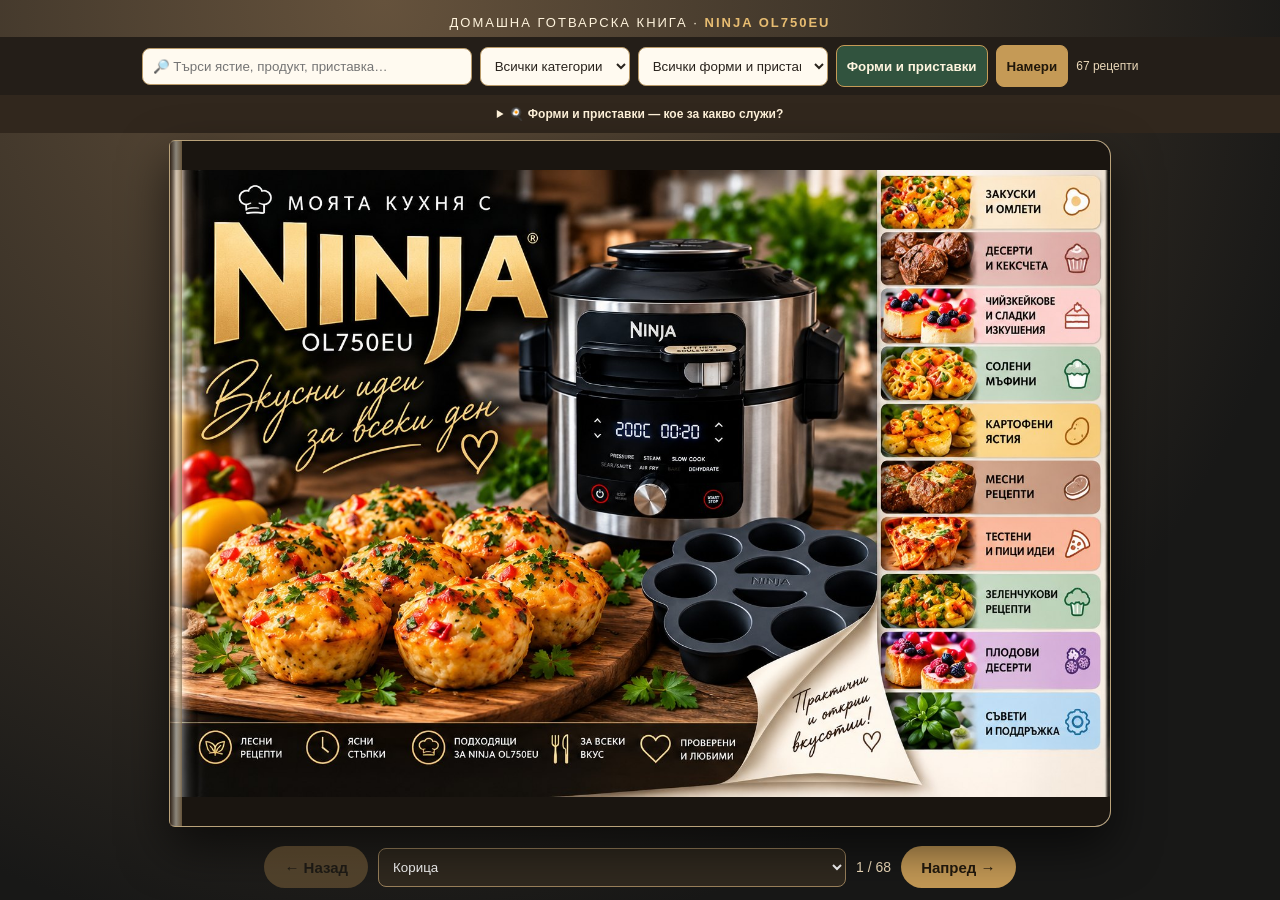
==== commit a5c1eb67: "Include Air Fry basket and racks in accessory filters" ====
--- a/index.html
+++ b/index.html
@@ -1 +1 @@
-<!doctype html><html lang="bg"><head><meta charset="utf-8"><meta name="viewport" content="width=device-width,initial-scale=1"><title>Моята кухня с Ninja OL750EU</title><meta name="description" content="Дигитална готварска книга за Ninja OL750EU с рецепти, търсачка и разлистващи се страници."><meta property="og:type" content="website"><meta property="og:title" content="Моята кухня с Ninja OL750EU"><meta property="og:description" content="Практични, лесни и вкусни рецепти за цялото семейство, приготвени с Ninja OL750EU."><meta property="og:image" content="https://veselingeorgiev90-aidotcom.github.io/Nidninja-recepti/ninja_cover_new.jpg"><meta property="og:url" content="https://veselingeorgiev90-aidotcom.github.io/Nidninja-recepti/"><meta name="twitter:card" content="summary_large_image"><meta name="twitter:image" content="https://veselingeorgiev90-aidotcom.github.io/Nidninja-recepti/ninja_cover_new.jpg"><link rel="canonical" href="https://veselingeorgiev90-aidotcom.github.io/Nidninja-recepti/"><link rel="stylesheet" href="styles.css?v=20261014-forms"></head><body><div class="top">ДОМАШНА ГОТВАРСКА КНИГА · <strong>NINJA OL750EU</strong></div><section class="librarybar" aria-label="Търсене на рецепти"><input id="recipeSearch" placeholder="🔎 Търси ястие, продукт, приставка…" aria-label="Търси рецепта"><select id="recipeCategory" aria-label="Категория"><option value="">Всички категории</option></select><select id="recipePan" aria-label="Форма"><option value="">Всички форми</option><option value="ring">Форма с комин</option><option value="round">Кръгла тава</option><option value="loaf">Правоъгълна форма</option><option value="pizza">Перфорирана тава</option></select><button type="button" id="formsBtn">Четирите форми · 33 рецепти</button><button type="button" id="searchBtn">Намери</button><span class="total">66 рецепти</span></section><details class="accessories"><summary>🍳 Форми и приставки — кое за какво служи?</summary><p><b>Основен съд:</b> супи, яхнии и готвене под налягане. <b>Кошница Air Fry:</b> хрупкави зеленчуци, кюфтета и гарнитури. <b>Решетка:</b> повдига съда или продуктите над дъното. <b>Силиконова форма със 7 гнезда:</b> мини омлети, мъфини и десерти. <b>Приставка за пара:</b> зеленчуци и царевица. Използвай само термоустойчиви и съвместими аксесоари; не покривай отвори и спазвай минималното количество течност.</p></details><div id="searchResults" class="library-results" role="dialog" aria-modal="true" aria-label="Намерени рецепти"><button class="close" id="closeSearch">Затвори ✕</button><h2>Намерени рецепти</h2><div id="resultItems"></div></div><main class="stage"><div class="book" id="book"><div class="spine"></div></div></main><noscript>За разлистване на списанието включи JavaScript в браузъра.</noscript><nav class="pager" aria-label="Разлистване на списанието"><button id="prev">← Назад</button><select id="jump" aria-label="Избери рецепта"></select><span id="counter" aria-live="polite" aria-atomic="true"></span><button id="next">Напред →</button></nav><script>const recipes=[{"name":"Мини омлети със сирене и зеленчуци","ingredients":["6 яйца","100 г сирене","50 г кашкавал","½ червена чушка","шепа спанак","2 с.л. прясно мляко","черен пипер, малко масло"],"steps":"Нарежи чушката и спанака ситно. Разбий яйцата с млякото, прибави натрошеното сирене, кашкавала и зеленчуците. Намажи гнездата леко с масло и напълни до ¾. Сложи формата върху ниската решетка. Печи, докато центърът се стегне напълно. Остави 3 минути преди изваждане.","mode":"Bake","temp":"170°C","time":"14–18 мин","category":"Закуска","image":"images/recipe-01.jpg","accessory":"Силиконова форма със 7 гнезда"},{"name":"Шоколадови мъфини","ingredients":["150 г брашно","25 г какао","80 г захар","1 ч.л. бакпулвер","1 яйце","120 мл прясно мляко","50 мл олио","50 г шоколадови парченца"],"steps":"Смеси брашното, какаото, захарта и бакпулвера. Отделно разбий яйцето, млякото и олиото. Обедини двете смеси без продължително бъркане. Прибави шоколада. Напълни намаслените гнезда до ⅔. Печи до суха клечка (разтопеният шоколад може да остави следа). Охлади 5 минути.","mode":"Bake","temp":"165°C","time":"17–22 мин","category":"Десерт","image":"images/recipe-02.jpg","accessory":"Силиконова форма със 7 гнезда"},{"name":"Мини чийзкейкове с плодове","ingredients":["200 г крема сирене","1 яйце","45 г захар","1 ч.л. ванилия","50 г натрошени бисквити","25 г разтопено масло","плодове за украса"],"steps":"Разбъркай бисквитите с маслото и притисни малко на дъното на всяко гнездо. Разбий крема сиренето със захарта, яйцето и ванилията до гладко. Разпредели върху основите. Печи, докато краищата се стегнат, а средата леко трепти. Охлади напълно, прибери в хладилник за поне 2 часа и украси с плодове.","mode":"Bake","temp":"150°C","time":"20–25 мин","category":"Десерт","image":"images/recipe-03.jpg","accessory":"Силиконова форма със 7 гнезда"},{"name":"Солени мъфини с шунка и кашкавал","ingredients":["180 г брашно","2 яйца","100 г кисело мляко","50 мл олио","1 ч.л. бакпулвер","100 г шунка","80 г кашкавал","2 стръка зелен лук","щипка сол"],"steps":"Смеси яйцата, киселото мляко и олиото. Добави брашното с бакпулвера. Прибави нарязаните шунка и зелен лук и настъргания кашкавал. Разпредели в леко намаслените гнезда до ¾. Печи до златисто и провери с клечка. Остави да се охладят няколко минути.","mode":"Bake","temp":"170°C","time":"18–23 мин","category":"Закуска","image":"images/recipe-04.jpg","accessory":"Силиконова форма със 7 гнезда"},{"name":"Мини картофени огретени","ingredients":["3 средни картофа (около 450 г)","100 мл готварска сметана","70 г кашкавал","1 скилидка чесън","сол, черен пипер","мащерка","масло за формата"],"steps":"Обели картофите и ги нарежи на много тънки резени (1–2 мм). Смеси със сметаната, чесъна и подправките. Намажи гнездата с масло, подреди резените плътно и налей останалата сметана. Печи, докато картофите омекнат при пробождане. Поръси с кашкавал през последните 5–7 минути.","mode":"Bake","temp":"170°C","time":"30–40 мин","category":"Гарнитура","image":"images/recipe-05.jpg","accessory":"Силиконова форма със 7 гнезда"},{"name":"Мини рулца „Стефани“","ingredients":["500 г кайма смес","1 яйце","½ глава лук","1 малък морков, предварително сварен","2 сварени яйца","2 кисели краставички","2 с.л. галета","чубрица, сол, черен пипер"],"steps":"Омеси каймата със суровото яйце, настъргания лук, галетата и подправките. Нарежи сварените яйца, моркова и краставичките на дребни парчета. Разпредели каймата в 7 гнезда, направи вдлъбнатини, добави плънка и покрий с кайма. Печи до пълно сготвяне на месото (вътрешна температура поне 71°C).","mode":"Bake","temp":"180°C","time":"23–30 мин","category":"Основно","image":"images/recipe-06.jpg","accessory":"Силиконова форма със 7 гнезда"},{"name":"Мини лазаня","ingredients":["6–7 кори за лазаня, според размера","250 г кайма","½ глава лук","200 г доматен сос","100 г моцарела","40 г кашкавал","2 с.л. зехтин","сол, черен пипер, риган"],"steps":"На Sear/Sauté запържи лука, добави каймата и готви до готовност; прибави доматения сос и ригана. Предвари­телно омекоти корите според указанията им. Нарежи ги според гнездата. Реди кора, сос с кайма и моцарела на 2–3 слоя. Завърши с кашкавал. Печи до гореща среда и златиста коричка.","mode":"Bake","temp":"175°C","time":"20–25 мин","category":"Основно","image":"images/recipe-07.jpg","accessory":"Силиконова форма със 7 гнезда"},{"name":"Ябълков крамбъл с канела","ingredients":["2 ябълки","45 г фини овесени ядки","30 г брашно","35 г студено масло","30 г кафява захар","½ ч.л. канела","1 ч.л. лимонов сок"],"steps":"Нарежи ябълките на малки кубчета, смеси с канелата и лимона и разпредели в намаслените гнезда. Стрий маслото с брашното, овеса и захарта на трохи. Покрий ябълките с трохите. Печи до златист връх и омекнали ябълки. Остави 5 минути преди сервиране.","mode":"Bake","temp":"170°C","time":"20–26 мин","category":"Десерт","emoji":"🍎","image":"images/recipe-08.webp","accessory":"Силиконова форма със 7 гнезда"},{"name":"Кюфтенца от тиквички и сирене","ingredients":["350 г тиквички","1 яйце","100 г сирене","45 г галета","1 скилидка чесън","2 с.л. копър","черен пипер","1 ч.л. олио"],"steps":"Настържи тиквичките, посоли леко и остави 15 минути. Изстискай много добре водата. Смеси с яйцето, натрошеното сирене, галетата, чесъна и копъра. Намажи гнездата с олио, напълни и притисни сместа. Печи до златисто и стегната среда.","mode":"Bake","temp":"180°C","time":"20–25 мин","category":"Зеленчуци","emoji":"🥒","image":"images/recipe-09.webp","accessory":"Силиконова форма със 7 гнезда"},{"name":"Бананови овесени кексчета","ingredients":["2 добре узрели банана","2 яйца","120 г фини овесени ядки","80 г кисело мляко","1 ч.л. бакпулвер","½ ч.л. канела","1 ч.л. ванилия","25 г орехи по желание"],"steps":"Намачкай бананите и ги смеси с яйцата и киселото мляко. Добави овеса, бакпулвера, канелата и ванилията. Остави сместа 5 минути да набъбне. Разпредели до ¾ от гнездата и поръси с орехи. Печи до стегнат център.","mode":"Bake","temp":"170°C","time":"18–24 мин","category":"Закуска","emoji":"🍌","image":"images/recipe-10.webp","accessory":"Силиконова форма със 7 гнезда"},{"name":"Мини пици в гнезда","ingredients":["150 г брашно","90 г кисело мляко","½ ч.л. бакпулвер","1 с.л. зехтин","80 г доматен сос","100 г моцарела","60 г шунка","риган","щипка сол"],"steps":"Замеси меко тесто от брашното, киселото мляко, бакпулвера, зехтина и солта. Раздели на 7 топки и притисни по дъното и стените на леко намаслените гнезда. Сложи малко доматен сос, шунка, моцарела и риган. Печи до готово тесто и разтопено сирене.","mode":"Bake","temp":"180°C","time":"17–23 мин","category":"Основно","emoji":"🍕","image":"images/recipe-11.webp","accessory":"Силиконова форма със 7 гнезда"},{"name":"Мини пилешки пайове","ingredients":["180 г предварително сготвено пилешко","80 г грах","1 малък морков, предварително сварен","70 г крема сирене","1 яйце","120 г бутертесто","сол, черен пипер","мащерка"],"steps":"Смеси накъсаното пилешко, граха, нарязания морков, крема сиренето и подправките. Изрежи кръгове от бутертестото и покрий намаслените гнезда. Напълни с плънка и покрий с малки капачета от тесто. Намажи с разбитото яйце. Печи до златисто и добре изпечено тесто.","mode":"Bake","temp":"180°C","time":"20–27 мин","category":"Основно","emoji":"🥧","image":"images/recipe-12.webp","accessory":"Силиконова форма със 7 гнезда"},{"name":"Мини морковени кексчета","ingredients":["120 г настърган морков","130 г брашно","1 яйце","65 г кафява захар","65 мл олио","60 г кисело мляко","1 ч.л. бакпулвер","½ ч.л. канела","25 г орехи"],"steps":"Разбий яйцето със захарта, олиото и киселото мляко. Прибави брашното, бакпулвера и канелата, после моркова и орехите. Разпредели в намаслените гнезда до ⅔. Печи до суха клечка, охлади 5 минути.","mode":"Bake","temp":"170°C","time":"18–24 мин","category":"Десерт","emoji":"🥕","image":"images/recipe-13.webp","accessory":"Силиконова форма със 7 гнезда"},{"name":"Телешка наденица с хрупкав батат и броколи","category":"Основни ястия","accessory":"Кошница Cook & Crisp / основен съд","mode":"Steam + Air Fry","temp":"190°C / 180°C / 160°C","time":"35–40 мин","ingredients":["300–350 г домашна сурова телешка наденица","350–400 г пресен батат","250–300 г броколи","1 с.л. зехтин","½ ч.л. пушен червен пипер","чесън на прах, черен пипер и сол","малко лимонов сок","250 мл вода, ако броколите са сурови"],"steps":"Ако броколите са сурови, налей 250 мл вода в основния съд, постави ги в кошницата над водата и включи STEAM за около 4 минути. Извади броколите и излей водата. Ако са вече сготвени на пара, пропусни тази стъпка. Нарежи пресния батат на парчета с дебелина около 1,5 см, подсуши и овкуси със зехтин, червен пипер и чесън. Постави в кошницата Cook & Crisp и избери AIR FRY на 190°C за 10 минути. Размести батата и добави суровите телешки наденици, без да ги застъпваш. Продължи на AIR FRY на 180°C за ориентировъчно 15–22 минути, като обърнеш надениците и разбъркаш батата по средата. Провери с термосонда най-дебелата наденица да достигне поне 71°C в центъра; ако съдържа птиче месо — 74°C. Извади батата, ако е готов по-рано. Когато наденицата е напълно сготвена, добави вече сготвените броколи и затопли всичко за 2–3 минути на AIR FRY 160°C. Поднеси с лимонов сок. Ако бататът е готов замразен продукт, съобрази времето с опаковката.","emoji":"🍠","note":"Времето зависи от дебелината на наденицата и размера на батата. Суровата наденица се проверява с термосонда.","image":"images/recipe-14.webp"},{"name":"Домашна пица с приставката за Ninja OL750EU","category":"Основни ястия","accessory":"Приставка за пица, съвместима с Ninja OL750EU","mode":"Bake","temp":"200°C","time":"12–15 мин (проверка след 10-ата минута)","ingredients":["200 г брашно","120 мл хладка вода","3 г суха мая","½ ч.л. захар","½ ч.л. сол","1 с.л. зехтин","70 г доматен сос","100 г моцарела","50 г кашкавал","50–70 г шунка или салам (по желание)","риган и босилек"],"steps":"Разтвори маята и захарта във водата. Добави брашното, солта и зехтина и омеси меко тесто. Остави да втаса 45–60 минути, докато увеличи обема си. Разточи според размера на приставката за пица. Намажи с доматен сос и добави моцарела, кашкавал, шунка или салам по желание и подправки. Загрей Ninja OL750EU на BAKE 200°C, постави пицата в подходящата приставка и печи ориентировъчно 12–15 минути. Провери след десетата минута и извади, когато коричката е изпечена, а сиренето е разтопено.","emoji":"🍕","note":"Приготвена успешно на 10.10.2026 г. Времето е ориентировъчно и зависи от дебелината на тестото и приставката. Рецептата е подготвена за одобрение.","image":"images/recipe-15-cover.webp","cover":true,"pan":"pizza","collection":"Четирите форми"},{"name":"Пица Маргарита с приставката за Ninja OL750EU","category":"Основни ястия","accessory":"Оригинална кръгла приставка за пица Ninja OL750EU","mode":"Bake","temp":"200°C","time":"12–15 мин (проверка след 10-ата минута)","ingredients":["200 г брашно","120 мл хладка вода","3 г суха мая","½ ч.л. захар","½ ч.л. сол","1 с.л. зехтин","70–80 г доматен сос за пица","120–150 г моцарела, добре отцедена","няколко листа пресен босилек","1 ч.л. зехтин за завършване (по желание)"],"steps":"Разтвори маята и захарта в хладката вода. Добави брашното, солта и зехтина и омеси меко тесто. Остави да втаса 45–60 минути. Разточи тестото според диаметъра на оригиналната приставка за пица, без да покриваш отворите или да допускаш тесто извън ръба. Намажи с тънък слой доматен сос. Разпредели добре отцедената моцарела. Постави приставката по начина, предвиден за Ninja OL750EU, и печи на BAKE 200°C ориентировъчно 12–15 минути, като провериш след 10-ата минута. Извади, когато основата е изпечена и сиренето се е разтопило. Добави пресния босилек и малко зехтин непосредствено преди сервиране.","emoji":"🍕","note":"Вариант Маргарита без шунка и кашкавал. Настройките са ориентировъчни според успешно приготвената домашна пица; времето зависи от дебелината на тестото и количеството сос. Приставката трябва да е съвместима и поставена според инструкциите на производителя.","image":"images/recipe-16.webp"},{"name":"Телешко рагу с вино и зеленчуци","category":"Месо","accessory":"Основен съд","mode":"Pressure Cook · High","temp":"—","time":"40 мин","ingredients":["1 кг телешко месо","2 глави лук","2 моркова","1 стрък целина","3 скилидки чесън","2 с.л. доматено пюре","150 мл червено вино","300 мл телешки бульон","2 с.л. олио","сол, черен пипер, дафинов лист"],"steps":"Нарежи месото на кубчета и го подсуши. Избери Sear/Sauté и го запечатай на порции с олиото. Прибави нарязаните зеленчуци и готви 4–5 минути. Добави доматеното пюре, виното и бульона; остържи добре дъното. Затвори капака за налягане и избери Pressure Cook на High за 40 минути. Остави налягането да спадне естествено 10–15 минути, след което освободи остатъка безопасно. Ако сосът е рядък, сгъсти го на Sear/Sauté.","emoji":"🥘","note":"Допълнена ориентировъчна рецепта — настройките зависят от количеството и аксесоара.","image":"images/recipe-17.webp"},{"name":"Пилешко с картофи","category":"Пилешко","accessory":"Основен съд","mode":"Steam & Crisp","temp":"190°C","time":"25–35 мин","ingredients":["700 г пилешко обезкостено месо","700 г картофи","1 глава лук","2 с.л. зехтин","150 мл вода","червен пипер, сол, черен пипер, мащерка"],"steps":"Нарежи картофите на едри парчета и овкуси пилето. Налей водата в основния съд и подреди картофите и пилето върху подходящата решетка или тава според аксесоарите. Избери Steam & Crisp на 190°C за около 25–35 минути. Провери готовността на картофите и вътрешната температура на пилешкото: поне 74°C. При нужда добави още време.","emoji":"🍗","note":"Допълнена ориентировъчна рецепта — настройките зависят от количеството и аксесоара.","image":"images/recipe-18.webp"},{"name":"Броколи на пара","category":"Зеленчуци","accessory":"Решетка / кошница за пара","mode":"Steam","temp":"—","time":"3–5 мин","ingredients":["500 г броколи","250 мл вода или според минималното количество в инструкцията","сол","лимон","1 ч.л. зехтин"],"steps":"Нарежи броколите на приблизително еднакви розички. Налей вода в основния съд и постави броколите в подходяща приставка над водата. Избери Steam и след загряване готви около 3–5 минути до желаната текстура. Овкуси с лимон, зехтин и малко сол.","emoji":"🥦","note":"Допълнена ориентировъчна рецепта — настройките зависят от количеството и аксесоара.","image":"images/recipe-19.webp"},{"name":"Кюфтета от тиквички със сирене","category":"Зеленчуци","accessory":"Кошница Air Fry","mode":"Air Fry","temp":"190°C","time":"14–16 мин","ingredients":["2 средни тиквички","100 г сирене","1 яйце","3–4 с.л. галета","копър","1 скилидка чесън","черен пипер"],"steps":"Настържи тиквичките, посоли леко и изцеди много добре. Смеси ги със сиренето, яйцето, галетата и подправките. Оформи малки кюфтета и ги подреди на един ред в леко намаслената кошница. Избери Air Fry на 190°C за 14–16 минути и обърни по средата. Ако сместа е влажна, добави малко галета.","emoji":"🥒","note":"Допълнена ориентировъчна рецепта — настройките зависят от количеството и аксесоара.","image":"images/recipe-20.webp"},{"name":"Царевица на пара","category":"Гарнитури","accessory":"Решетка / кошница за пара","mode":"Steam","temp":"—","time":"8–12 мин","ingredients":["3–4 кочана сладка царевица","250 мл вода или според инструкцията","масло по желание","сол"],"steps":"Почисти кочаните и при нужда ги разрежи. Налей вода в основния съд и постави царевицата върху подходяща приставка над водата. Избери Steam и готви около 8–12 минути след загряване, според големината и зрелостта. Сервирай с малко масло.","emoji":"🌽","note":"Допълнена ориентировъчна рецепта — настройките зависят от количеството и аксесоара.","image":"images/recipe-21.webp"},{"name":"Крем супа от червена леща","category":"Супи","accessory":"Основен съд","mode":"Pressure Cook · High","temp":"—","time":"5 мин","ingredients":["250 г червена леща","1 морков","1 глава лук","1 картоф","1 с.л. зехтин","800 мл вода или бульон","сол, кимион, червен пипер"],"steps":"Измий лещата добре. Нарежи зеленчуците и ги сложи с лещата, мазнината, подправките и течността в основния съд, без да превишаваш допустимото ниво за пенливи храни. Затвори капака за налягане и избери Pressure Cook на High за 5 минути. Остави налягането да спадне естествено поне 10 минути, преди да освобождаваш остатъка според инструкцията. Пасирай внимателно след отваряне.","emoji":"🥣","note":"Допълнена ориентировъчна рецепта — настройките зависят от количеството и аксесоара.","image":"images/recipe-22.webp"},{"name":"Свинско с прясно зеле","category":"Основни ястия","accessory":"Основен съд","mode":"Sear/Sauté → Pressure High → Air Fry","temp":"Ниво 4–5 → HIGH → 190°C","time":"15–20 мин → 15 мин + 10 мин естествено освобождаване → 8–12 мин","ingredients":["800 г свинска плешка или врат","1,2–1,5 кг прясно зеле","1 голяма глава лук","1 морков","200 г домати от консерва","2 с.л. олио или, по желание, 2 с.л. свинска мас","1½ ч.л. червен пипер","1 ч.л. чубрица","2 дафинови листа","сол и черен пипер","250 мл вода"],"steps":"Нарежи свинското на кубчета 3–4 см. Нарежи зелето на ивици, посоли леко и го намачкай. На Sear/Sauté ниво 4–5 загрей избраната мазнина и запечатай месото 8–10 минути. Добави лука и моркова за още 3 минути, после добавяй зелето на порции и го остави да спадне 5–7 минути. Добави червения пипер за кратко, след това доматите, чубрицата, дафиновия лист и 250 мл вода. Разбъркай и остържи дъното. Затвори капака и избери Pressure High за 15 минути. След края остави 10 минути естествено освобождаване, после внимателно освободи остатъчното налягане. Ако има много течност, редуцирай на Sear/Sauté с отворен капак. За финал запечи на Air Fry 190°C за 8–12 минути и разбъркай веднъж по средата. Не превишавай максималното ниво за готвене под налягане.","emoji":"🥘","note":"За Ninja Foodi MAX OL750EU. При много голяма зелка намали количеството, за да не надвишиш максималното ниво за PRESSURE.","image":"images/recipe-23.webp"},{"name":"Сьомга със сонда, броколи на пара, батат на грил и сос муселин","category":"Риба","accessory":"Термосонда, решетка и кошница за пара","mode":"Steam → Grill → Bake със сонда → Steam","temp":"Сьомга: 180°C · в центъра: 63°C","time":"Сьомга: около 12–18 мин, до целта на сондата","ingredients":["За 2 порции","Сьомга: 2 филета по 180–200 г, по възможност с кожа","2 ч.л. зехтин за сьомгата","1–2 скилидки чесън, пресовани","Морска сол, смляна през мелничка, и черен пипер — на вкус","Броколи: 350–400 г и 250 мл вода за пара","Батат: 1 голям, около 400 г","2 ч.л. зехтин, сол и черен пипер за батата","250 мл вода за предварително готвене на батата на пара","Сос муселин: 2 пастьоризирани жълтъка","70 г масло","40 мл неподсладена сметана за разбиване","1–2 ч.л. лимонов сок, 1 с.л. вода и щипка сол"],"steps":"Подготовка на сьомгата: подсуши филетата, намажи със зехтина и чесъна и поръси с морската сол от мелничка и черния пипер. Остави в хладилника, докато подготвяш гарнитурата. Батат: обели и нарежи на шайби около 1 см. Налей 250 мл вода в основния съд и постави батата върху приставката над водата. Избери Steam за ориентировъчно 6–8 минути след загряването — да омекне леко, но да запази формата си. Извади и подсуши шайбите, намажи със зехтина и овкуси. Излей водата и подсуши съда. Подреди батата на един ред върху решетката в положение за грил. Избери Grill за около 6–10 минути общо, с обръщане по средата; провери още след третата минута. Готовият батат се пробожда лесно с вилица; покрий го леко, за да остане топъл. Сьомга със сонда: постави филетата върху леко намазнената решетка с кожата надолу. Вкарай сондата отстрани, хоризонтално, до центъра на най-дебелата част, без да докосва решетката. Избери Bake на 180°C и при ръчно задаване на сондата използвай крайна вътрешна температура 63°C. Ако използваш готова настройка за риба без точно 63°C, избери 65°C. Печи ориентировъчно 12–18 минути, но се води по сондата и провери действителната температура преди сервиране. Броколи: приготви ги последни, докато сьомгата почива за кратко. Раздели на еднакви розички, внимателно почисти съда от мазнината и налей 250 мл вода. Постави броколите в кошницата над водата и избери Steam за около 4–5 минути след загряването. Извади веднага щом леко омекнат и останат яркозелени; посоли накрая. Сос муселин: приготви отделно на водна баня, докато сьомгата се пече. Разтопи маслото и го остави топло, без да е горещо. Разбий студената сметана до меки връхчета. В метална купа смеси пастьоризираните жълтъци, 1 с.л. вода и 1 ч.л. лимонов сок. Постави над съд с леко къкреща вода, без купата да докосва водата, и разбивай постоянно до сгъстяване и пухкава текстура. Свали от водната баня и добави маслото на тънка струя при непрекъснато разбиване. Овкуси със сол и още лимон при нужда. Когато сосът е приятно топъл, внимателно добави разбитата сметана. Поднеси веднага; не кипвай и не затопляй на силен огън. Сервирай сьомгата с броколите и батата отстрани и 1–2 с.л. сос върху рибата; останалия сос поднеси отделно.","note":"За Ninja OL750EU. Овкусяването на сьомгата е по изпитания домашен вариант на Веселин. Количествата и гарнитурите са за тази версия за 2 порции. Времената са ориентировъчни; за сьомгата проверявай достигането на 63°C в центъра. Сосът се приготвя отделно с пастьоризирани жълтъци. Изображението е илюстративно.","image":"images/recipe-24.webp"},{"name":"Пилешки крилца — основен вариант на Grill","ingredients":["1 кг, 3–4 порции.","1 кг крилца, разделени на ставите","1 с.л. олио","1 ч.л. сладък червен пипер","1 ч.л. чесън на прах","около ¾ ч.л. фина сол, на вкус","½ ч.л. черен пипер по желание."],"steps":"Подсуши крилцата и ги смеси с мазнината и подправките. Остави 30 минути в хладилника. Подреди на един ред. Избери Grill, без градуси. Задай 20 минути. Обърни след 8–10 минути и започни проверки след 15 минути. Обичайният ориентир е 20–25 минути на партида. Най-дебелата част трябва да достигне 74°C, без сондата да допира костта. Ако коричката потъмнява преди готовността, довърши на Bake 170°C.","accessory":"решетка във висока позиция; на партиди.","mode":"Grill","temp":"Без настройка на градуси","time":"20–25 мин на партида","category":"Основни ястия","note":"Подправките са от нашето готвене; количествата са допълнени. При OL750EU Grill няма настройка на температура.","image":"images/recipe-25.webp"},{"name":"Пилешки копанчета на Grill","ingredients":["4 порции.","1 кг размразени пилешки копанчета","1 с.л. олио","1 ч.л. сладък червен пипер","1 ч.л. чесън на прах","½ ч.л. черен пипер","около ¾ ч.л. фина сол, на вкус","½ ч.л. мащерка по желание."],"steps":"Подсуши месото. Смеси мазнината и подправките, натрий копанчетата и остави 30–60 минути в хладилника. Подреди на един ред върху решетката, с място между парчетата. Избери Grill и задай 25 минути. При OL750EU не се задават градуси на тази програма. Обръщай след около 8 и 16 минути. Започни измерване на вътрешната температура след 20 минути. Ориентир: 25–35 минути общо според размера. Ако са нужни повече от 30 минути, продължи с нов кратък цикъл. Ако кожата потъмнява прекалено, довърши на Bake 170°C. Провери няколко копанчета в най-дебелото месо, без допир до костта: минимум 74°C. Остави 3 минути преди сервиране.","accessory":"решетка; печене на партиди при нужда.","mode":"Grill","temp":"Без настройка на градуси","time":"25–35 мин на партида","category":"Основни ястия","note":"Овкусяването и времената са предложен вариант към приготвените на грил копанчета. Проверявай за 74°C в месото.","image":"images/recipe-26.webp"},{"name":"Телешко с картофи, моркови и грах","ingredients":["4 порции.","700 г телешко","500 г картофи","200 г замразен грах","2 моркова","1 лук","2 скилидки чесън","200 г домати","450 мл бульон","2 с.л. олио","1 дафинов лист","1 ч.л. червен пипер","сол и черен пипер."],"steps":"Запечатай месото на Sear/Sauté 4–5; задуши лука за 3 минути. Добави чесъна, пипера, бульона и доматите; освободи дъното. Pressure High 30–35 минути; 15 минути естествено освобождаване, после остатъка. Месото трябва да е крехко. Добави картофите на кубчета и морковите на шайби. Sear/Sauté 2–3, леко кипене 15–20 минути. Добави граха за последните 5–8 минути и провери готовността му. Доливай гореща вода при нужда.","accessory":"тенджера.","mode":"Sear/Sauté → Pressure High → Sear/Sauté","temp":"Ниво 4–5 → High → ниво 2–3","time":"30–35 мин под налягане + 15 мин отпускане + 15–20 мин","category":"Основни ястия","note":"Грахът се добавя накрая. Не надвишавай PRESSURE MAX; времето за загряване е допълнително.","image":"images/recipe-27.webp"},{"name":"Агнешко с картофи, моркови и батат","ingredients":["4 порции.","1 кг агнешка плешка на едри порции","400 г картофи","300 г батат","2 моркова","4 скилидки чесън","350 мл бульон","2 с.л. олио","1 ч.л. червен пипер","джоджен, сол и пипер."],"steps":"Запечатай агнешкото на Sear/Sauté 4–5. Налей бульона и освободи дъното; добави чесъна. Pressure High 30–40 минути; 15 минути естествено освобождаване, после остатъка. Провери крехкостта. Извади месото; свари картофите и морковите в соса 10 минути на Sear/Sauté 2–3, добави батата за още 7–10 минути. Намажи месото с мазнината, червения пипер и джоджена. Подреди със зеленчуците и 100 мл сос в тава. Bake 190°C за 10–15 минути.","accessory":"тенджера; тава върху ниска решетка.","mode":"Sear/Sauté → Pressure High → Bake","temp":"High → 190°C","time":"30–40 мин под налягане + 15 мин отпускане; зеленчуци и запичане","category":"Основни ястия","note":"Времената са за месо на порции. Готви на партиди при нужда и не надвишавай PRESSURE MAX.","image":"images/recipe-28.webp"},{"name":"Ярешко с ориз и булгур","ingredients":["4 порции.","600 г сварено ярешко","150 г обикновен бял ориз","100 г едър булгур","1 лук","1 морков","650 мл горещ бульон плюс малко за доливане","1 с.л. олио","джоджен, сол и пипер."],"steps":"Изплакни ориза и булгура. Задуши лука и моркова на Sear/Sauté 3 за 4 минути. Добави зърната за 1 минута и налей бульона. Къкри на ниво 2–3 около 15 минути, като разбъркваш. Добави месото и джоджена; продължи 5–10 минути, до готов ориз и булгур. Доливай по 50 мл горещ бульон при нужда. Охладеното месо трябва да достигне 74°C. Спри и остави 5 минути преди сервиране.","accessory":"тенджера.","mode":"Sear/Sauté","temp":"Ниво 3 → ниво 2–3","time":"Около 30–35 мин","category":"Основни ястия","note":"Използвай обикновен бял ориз и едър булгур; доливай горещ бульон според поемането на течността.","image":"images/recipe-29.webp"},{"name":"Зелеви сарми на Slow Cook","ingredients":["4 порции, около 12 средни сарми.","12 омекнали зелеви листа","500 г кайма","120 г суров обикновен ориз","1 лук","1 с.л. олио","1 ч.л. червен пипер","чубрица и черен пипер","500–700 мл горещ бульон. При кисело зеле солта е според солеността."],"steps":"Задуши лука и каймата на Sear/Sauté 3–4; добави ориза и подправките за 1 минута. Навий сармите, без да ги стягаш прекалено. Подреди върху зелев лист; налей бульона почти до горния ред. Избери Slow Cook High за 4 часа при затворен капак. Провери ориза и най-голямата сарма: център поне 74°C. Ако оризът е твърд, продължи по 30 минути с достатъчно течност.","accessory":"тенджера.","mode":"Sear/Sauté → Slow Cook High","temp":"Ниво 3–4 → High","time":"4 часа; при нужда още по 30 мин","category":"Основни ястия","note":"Плънката е предложен вариант: при нашето готвене сармите бяха вече навити. Замразените сарми първо размрази в хладилник.","image":"images/recipe-30.webp"},{"name":"Боб с гъби и сготвено заешко","ingredients":["5–6 порции.","500 г сух бял боб","250 г гъби","300 г сготвено заешко без кости","1 лук","1 морков","200 г домати","1 с.л. олио","1 ч.л. червен пипер","по ½ ч.л. джоджен и чубрица","сол и черен пипер","вода за накисване и около 1,5 л за варене, с доливане при нужда."],"steps":"Накисни боба за 8–12 часа и изхвърли водата. В нова вода го вари активно поне 30 минути на Sear/Sauté 4–5 с отворен капак. Следи да не изври; намалявай нивото само ако пръска, без да спира кипенето. Намали до спокойно кипене на ниво 2–3. Добави лука и моркова и вари до напълно мек боб, често още 30–60 минути, понякога повече. Доливай гореща вода. Доматите са за след омекването. Добави нарязаните гъби, олиото, доматите и подправките; къкри 10–15 минути. Сложи готовото заешко за последните 8–10 минути. Ако е било охладено, загрей до 74°C. Сгъсти с намачкани 2–3 лъжици боб.","accessory":"основна тенджера.","mode":"Sear/Sauté","temp":"Ниво 4–5 → ниво 2–3","time":"Около 80–115 мин + накисване; до омекване","category":"Основни ястия","note":"Времето зависи от сорта и възрастта на боба. Използвай вече сготвено заешко и добави доматите след омекването на боба.","image":"images/recipe-31.webp"},{"name":"Батат, червено цвекло и моркови с естрагон","ingredients":["3–4 гарнитури.","400 г батат","300 г червено цвекло","200 г моркови","1½ с.л. зехтин","½ ч.л. сух естрагон","сол и черен пипер","300 мл вода за пара."],"steps":"Нарежи цвеклото на кубчета 1–1,5 см, морковите на шайби 1 см и батата на кубчета 2 см. Сложи цвеклото над водата на Steam за 10 минути. Добави морковите и батата и продължи още 10 минути. Провери с вилица; ако цвеклото е твърдо, остави го отделно още 5–10 минути и провери водата. Подсуши зеленчуците и тенджерата. Смеси зеленчуците със зехтина, естрагона, солта и пипера. Air Fry 190°C за 8–12 минути на партиди, с разбъркване по средата, до леко зачервяване.","accessory":"решетка за пара и кошница за запичане.","mode":"Steam → Air Fry","temp":"Пара → 190°C","time":"20–30 мин на пара + 8–12 мин запичане","category":"Гарнитури","note":"Отделното готвене на пара и запичане е уточнен вариант. Проверявай цвеклото отделно, защото омеква по-бавно.","image":"images/recipe-32.webp"},{"name":"Елда с печени картофи","ingredients":["3–4 гарнитури.","200 г елда","450 г картофи на кубчета 2 см","400 мл вода за елдата или количеството от опаковката","250 мл вода за пара","1 с.л. олио","½ ч.л. червен пипер","сол и черен пипер","магданоз по желание."],"steps":"Изплакни елдата. Кипни я с 400 мл вода на Sear/Sauté, намали до леко къкрене и готви според опаковката, обикновено 12–18 минути. При нужда долей малко вода. Спри, остави 5 минути и извади. Налей 250 мл вода в тенджерата. Сложи картофите над нея на Steam за 10–15 минути, до почти готови. Извади и подсуши картофите и съда. Овкуси ги с олиото и подправките; Air Fry 200°C за 10–15 минути с разбъркване. Поднеси върху елдата и поръси с магданоз. Дръж елдата топла, докато картофите се пекат.","accessory":"тенджера; кошница.","mode":"Sear/Sauté → Steam → Air Fry","temp":"Леко къкрене → пара → 200°C","time":"Около 40–55 мин","category":"Гарнитури","note":"Следвай опаковката за количеството вода и времето на елдата. Картофите се приготвят отделно за равномерна готовност.","image":"images/recipe-33.webp"},{"name":"Домашен хляб с вода и 20 г прясна мая","ingredients":["1 малък хляб.","500 г бяло брашно","300 мл хладка вода","20 г прясна мая","8 г сол","1 ч.л. захар","2 с.л. олио или зехтин."],"steps":"Разтвори маята и захарта във водата. Добави брашното, солта и мазнината; меси 8–10 минути до гладко меко тесто. Покрий и остави 45–75 минути, до видимо удвояване. Времето зависи от температурата в стаята. Оформи, сложи в леко намаслената форма и остави второ втасване около 25–40 минути. Осигури място за надигане; ако формата е малка, раздели тестото на два хляба. Постави формата на ниската решетка. Bake 180°C за около 35–45 минути. Провери след 30 минути; центърът трябва да е изпечен, без лепкаво сурово тесто. Термометър около 95–98°C в средата е допълнителен ориентир. Извади от формата и охлади на решетка поне 45 минути, преди да разрежеш.","accessory":"правоъгълна форма върху ниската решетка.","mode":"Bake","temp":"180°C","time":"35–45 мин печене + две втасвания","category":"Хляб","note":"Вариантът е с вода и 20 г прясна мая. На Bake не добавяй вода под формата; осигури място за надигането на тестото.","image":"images/recipe-34-cover.webp","cover":true,"pan":"loaf","collection":"Четирите форми"},{"name":"Свински пържоли с гъби, броколи и наденица","category":"Основни ястия","accessory":"Кошница Cook & Crisp, решетка за пара и термосонда","mode":"Air Fry → Sear/Sauté → Steam → Air Fry","temp":"Air Fry: ориентировъчно 190°C; Sear/Sauté: средно висока степен","time":"Пържоли: около 16 мин; гъби: 10–13 мин; броколи: 4–6 мин след загряване; наденица: проверка след 8–10 мин","ingredients":["За 2 порции","2 свински пържоли по 180–220 г","300 г печурки","1 глава лук","250 г броколи","150 г наденица","2 с.л. зехтин или олио","1 ч.л. червен пипер","½ ч.л. чесън на прах","Сол, черен пипер и чубрица на вкус","50 мл вода или бульон — по желание за гъбите","Вода за готвене на пара според инструкцията на уреда"],"steps":"Подсуши месото. Намажи с част от мазнината и натрий с червения пипер, чесъна, солта, черния пипер и чубрицата. Остави за 15–20 минути в хладилника. Подреди пържолите в кошницата Cook & Crisp на един ред. Избери Air Fry, ориентировъчно 190°C, за около 16 минути, като ги обърнеш по средата. Провери с термосондата: в центъра трябва да достигнат поне 63°C, последвани от 3 минути почивка. При нужда удължи печенето според дебелината. Извади кошницата. В основния съд избери Sear/Sauté на средно висока степен. Загрей останалата мазнина и задуши нарязания лук за 2–3 минути. Добави гъбите, нарязани на едро. Готви още около 8–10 минути, като разбъркваш, докато отделената вода се изпари и гъбите се зачервят. Овкуси със сол и черен пипер. За малко сос добави 50 мл вода или бульон и остави да покъкри. Извади в покрит съд. Подготви основния съд за Steam, като добавиш количеството вода, посочено в инструкцията. Постави броколите върху приставката над водата. Готви ориентировъчно 4–6 минути след загряването, до желаната мекота. Извади и посоли леко. Излей водата и подсуши съда. Постави кошницата и избери Air Fry на 190°C. Обърни наденицата по средата и започни да проверяваш след 8–10 минути. Суровата наденица може да изисква повече време: провери в центъра за 71°C при свинска или телешка, или 74°C при птича. Подреди пържолите с гъбите и лука, добави броколите и нарязаната наденица. Полей месото със соса от гъбите и сервирай топло.","emoji":"🥩","note":"Приготвени изцяло в Ninja Foodi OL750EU. Сочни пържоли, ароматни гъби с лук, свежи броколи и запечена наденица — богата домашна вечеря, приготвена последователно в един уред. Бележка от нашето готвене: 16 минути на Air Fry е изпитаното ни време за пържолите. Посочените грамажи, температура и останали времена са ориентировъчни и се съобразяват с продуктите и дебелината на месото.","image":"images/recipe-35.webp"},{"id":36,"name":"Солен кекс със сирене и кашкавал","pan":"ring","temp":"160°C","mode":"Bake","time":"35–45 мин печене","ingredients":["3 яйца","180 г кисело мляко","40 мл олио","180 г брашно","8 г бакпулвер","150 г сирене","70 г кашкавал","Малко масло за формата"],"directions":["Разбий яйцата, киселото мляко и олиото.","Добави брашното с бакпулвера, натрошеното сирене и настъргания кашкавал.","Намажи формата, включително комина, и напълни до ⅔. Печи на Bake 160°C за 35–45 минути.","Провери след 30 минути; клечката трябва да излиза без сурово тесто. Охлади 10 минути преди обръщане."],"note":"Адаптирана рецепта за Ninja OL750EU — още не е изпробвана от нас. Времето за печене е ориентировъчно; подготовка, предварително готвене, втасване и охлаждане са допълнителни. Количествата са за малки форми около 20 см, правоъгълна около 20 × 10 см. Провери размера на своята и не препълвай; излишната смес изпечи отделно. За печенето постави формата върху ниската решетка в основния съд. Избери Bake (плъзгач вдясно, Air Fry/Cooker), без вода под формата. Остави свободно място около нея и до капака. В правоъгълна форма: същата смес до ⅔; проверявай след 35 минути, възможни са още 5–15 минути.","category":"Закуски","accessory":"Форма с комин върху ниската решетка","steps":"Разбий яйцата, киселото мляко и олиото. Добави брашното с бакпулвера, натрошеното сирене и настъргания кашкавал. Намажи формата, включително комина, и напълни до ⅔. Печи на Bake 160°C за 35–45 минути. Провери след 30 минути; клечката трябва да излиза без сурово тесто. Охлади 10 минути преди обръщане.","image":"images/recipe-36-cover.webp","cover":true,"collection":"Четирите форми","status":"За изпробване"},{"id":37,"name":"Картофен венец с кашкавал","pan":"ring","temp":"170°C","mode":"Bake","time":"30–40 мин печене","ingredients":["650 г обелени картофи","2 яйца","80 г кашкавал","30 г масло","40 мл прясно мляко","Сол и черен пипер","Масло за формата"],"directions":["В основния съд на Ninja, на Sear/Sauté ниво 4–5, загрей достатъчно вода до кипване. Свари картофите до мекота, отцеди добре и намачкай с маслото и млякото. Охлади до хладки. Излей водата и подсуши съда преди печенето.","Добави яйцата, кашкавала и подправките. Разпредели в намазаната форма до ⅔.","Печи на Bake 170°C за 30–40 минути, до стегната среда и златист връх.","Остави 10–15 минути да се стегне, преди да обърнеш."],"note":"Адаптирана рецепта за Ninja OL750EU — още не е изпробвана от нас. Времето за печене е ориентировъчно; подготовка, предварително готвене, втасване и охлаждане са допълнителни. Количествата са за малки форми около 20 см, правоъгълна около 20 × 10 см. Провери размера на своята и не препълвай; излишната смес изпечи отделно. За печенето постави формата върху ниската решетка в основния съд. Избери Bake (плъзгач вдясно, Air Fry/Cooker), без вода под формата. Остави свободно място около нея и до капака. ","category":"Основни ястия","accessory":"Форма с комин върху ниската решетка","steps":"В основния съд на Ninja, на Sear/Sauté ниво 4–5, загрей достатъчно вода до кипване. Свари картофите до мекота, отцеди добре и намачкай с маслото и млякото. Охлади до хладки. Излей водата и подсуши съда преди печенето. Добави яйцата, кашкавала и подправките. Разпредели в намазаната форма до ⅔. Печи на Bake 170°C за 30–40 минути, до стегната среда и златист връх. Остави 10–15 минути да се стегне, преди да обърнеш.","image":"images/recipe-37-cover.webp","cover":true,"collection":"Четирите форми","status":"За изпробване"},{"id":38,"name":"Руло „Стефани“ като венец","pan":"ring","temp":"170°C","mode":"Bake","time":"40–50 мин печене","ingredients":["650 г кайма свинско и телешко","1 сурово яйце","2 твърдо сварени яйца","1 малък сварен морков","2 кисели краставички","½ глава лук","30 г галета","½ ч.л. чубрица","Сол и черен пипер","1 ч.л. олио"],"directions":["Омеси каймата със суровото яйце, настъргания лук, галетата и подправките.","Намажи формата и сложи половината кайма. Подреди нарязаните сварени яйца, моркова и краставичките в кръг. Покрий с останалата кайма и притисни.","Печи на Bake 170°C за 40–50 минути. Провери с термометър няколко места в каймата: минимум 71°C.","Остави 10 минути, внимателно отлей отделената течност и обърни."],"note":"Адаптирана рецепта за Ninja OL750EU — още не е изпробвана от нас. Времето за печене е ориентировъчно; подготовка, предварително готвене, втасване и охлаждане са допълнителни. Количествата са за малки форми около 20 см, правоъгълна около 20 × 10 см. Провери размера на своята и не препълвай; излишната смес изпечи отделно. За печенето постави формата върху ниската решетка в основния съд. Избери Bake (плъзгач вдясно, Air Fry/Cooker), без вода под формата. Остави свободно място около нея и до капака. Може и в правоъгълната форма; по-дебелият слой може да изисква 45–60 минути. Следи температурата на каймата.","category":"Основни ястия","accessory":"Форма с комин върху ниската решетка","steps":"Омеси каймата със суровото яйце, настъргания лук, галетата и подправките. Намажи формата и сложи половината кайма. Подреди нарязаните сварени яйца, моркова и краставичките в кръг. Покрий с останалата кайма и притисни. Печи на Bake 170°C за 40–50 минути. Провери с термометър няколко места в каймата: минимум 71°C. Остави 10 минути, внимателно отлей отделената течност и обърни.","image":"images/recipe-38-cover.webp","cover":true,"collection":"Четирите форми","status":"За изпробване"},{"id":39,"name":"Спанак със сирене във форма","pan":"ring","temp":"160°C","mode":"Bake","time":"25–35 мин печене","ingredients":["300 г размразен спанак","4 яйца","150 г сирене","100 г кисело мляко","30 г брашно","1 ч.л. олио","Черен пипер"],"directions":["Изстискай много добре спанака и го нарежи.","Разбий яйцата с млякото и брашното. Добави спанака, сиренето и пипера.","Изсипи в намазана форма до ⅔. Печи на Bake 160°C за 25–35 минути.","Средата трябва да е стегната, без течна яйчна смес. Остави 10 минути преди изваждане."],"note":"Адаптирана рецепта за Ninja OL750EU — още не е изпробвана от нас. Времето за печене е ориентировъчно; подготовка, предварително готвене, втасване и охлаждане са допълнителни. Количествата са за малки форми около 20 см, правоъгълна около 20 × 10 см. Провери размера на своята и не препълвай; излишната смес изпечи отделно. За печенето постави формата върху ниската решетка в основния съд. Избери Bake (плъзгач вдясно, Air Fry/Cooker), без вода под формата. Остави свободно място около нея и до капака. ","category":"Основни ястия","accessory":"Форма с комин върху ниската решетка","steps":"Изстискай много добре спанака и го нарежи. Разбий яйцата с млякото и брашното. Добави спанака, сиренето и пипера. Изсипи в намазана форма до ⅔. Печи на Bake 160°C за 25–35 минути. Средата трябва да е стегната, без течна яйчна смес. Остави 10 минути преди изваждане.","image":"images/recipe-39-cover.webp","cover":true,"collection":"Четирите форми","status":"За изпробване"},{"id":40,"name":"Питка със сирене","pan":"ring","temp":"170°C","mode":"Bake","time":"25–35 мин печене","ingredients":["300 г брашно","170 мл хладка вода","4 г суха мая","½ ч.л. захар","4 г сол","20 мл олио","120 г сирене","1 жълтък за намазване"],"directions":["Омеси брашното, водата, маята, захарта, солта и олиото 8–10 минути. Остави покрито до удвояване, около 60–90 минути.","Раздели на 6–8 топки, сложи сирене във всяка и затвори. Подреди около комина, като оставиш място за надигане.","Остави да втаса още 25–40 минути, намажи с жълтъка. Печи на Bake 170°C за 25–35 минути.","Провери за изпечена среда; термометър около 94–96°C е допълнителен ориентир. Охлади върху решетка."],"note":"Адаптирана рецепта за Ninja OL750EU — още не е изпробвана от нас. Времето за печене е ориентировъчно; подготовка, предварително готвене, втасване и охлаждане са допълнителни. Количествата са за малки форми около 20 см, правоъгълна около 20 × 10 см. Провери размера на своята и не препълвай; излишната смес изпечи отделно. За печенето постави формата върху ниската решетка в основния съд. Избери Bake (плъзгач вдясно, Air Fry/Cooker), без вода под формата. Остави свободно място около нея и до капака. Подготовка и втасване: още около 2 часа. В кръглата плътна тава подреди топките без комин; проверявай и централната.","category":"Хляб и тестени","accessory":"Форма с комин върху ниската решетка","steps":"Омеси брашното, водата, маята, захарта, солта и олиото 8–10 минути. Остави покрито до удвояване, около 60–90 минути. Раздели на 6–8 топки, сложи сирене във всяка и затвори. Подреди около комина, като оставиш място за надигане. Остави да втаса още 25–40 минути, намажи с жълтъка. Печи на Bake 170°C за 25–35 минути. Провери за изпечена среда; термометър около 94–96°C е допълнителен ориентир. Охлади върху решетка.","image":"images/recipe-40-cover.webp","cover":true,"collection":"Четирите форми","status":"За изпробване"},{"id":41,"name":"Солен кекс с тиквички","pan":"ring","temp":"160°C","mode":"Bake","time":"35–45 мин печене","ingredients":["300 г тиквички","2 яйца","150 г кисело мляко","30 мл олио","170 г брашно","8 г бакпулвер","100 г сирене","1 с.л. копър","Щипка сол"],"directions":["Настържи тиквичките, посоли леко, остави 15 минути и изстискай много добре.","Смеси яйцата, млякото и олиото. Добави брашното с бакпулвера, тиквичките, сиренето и копъра.","Напълни намазаната форма до ⅔. Печи на Bake 160°C за 35–45 минути.","Провери с клечка за липса на сурово тесто. Остави 10 минути преди изваждане."],"note":"Адаптирана рецепта за Ninja OL750EU — още не е изпробвана от нас. Времето за печене е ориентировъчно; подготовка, предварително готвене, втасване и охлаждане са допълнителни. Количествата са за малки форми около 20 см, правоъгълна около 20 × 10 см. Провери размера на своята и не препълвай; излишната смес изпечи отделно. За печенето постави формата върху ниската решетка в основния съд. Избери Bake (плъзгач вдясно, Air Fry/Cooker), без вода под формата. Остави свободно място около нея и до капака. ","category":"Закуски","accessory":"Форма с комин върху ниската решетка","steps":"Настържи тиквичките, посоли леко, остави 15 минути и изстискай много добре. Смеси яйцата, млякото и олиото. Добави брашното с бакпулвера, тиквичките, сиренето и копъра. Напълни намазаната форма до ⅔. Печи на Bake 160°C за 35–45 минути. Провери с клечка за липса на сурово тесто. Остави 10 минути преди изваждане.","image":"images/recipe-41-cover.webp","cover":true,"collection":"Четирите форми","status":"За изпробване"},{"id":42,"name":"Мраморен кекс с ванилия и какао","pan":"ring","temp":"160°C","mode":"Bake","time":"30–40 мин печене","ingredients":["3 яйца","120 г захар","100 г кисело мляко","60 мл олио","190 г брашно","8 г бакпулвер","12 г какао","1 ч.л. ванилия","1 с.л. вода","Масло за формата"],"directions":["Разбий яйцата със захарта. Добави млякото, олиото и ванилията, после брашното с бакпулвера.","Отдели ⅓ от сместа и разбъркай с какаото и водата.","Редувай светла и тъмна смес в намазана форма до ⅔. Прокарай шишче веднъж за мраморен ефект.","Печи на Bake 160°C за 30–40 минути; проверявай след 30 минути с клечка. Охлади 10 минути и извади."],"note":"Адаптирана рецепта за Ninja OL750EU — още не е изпробвана от нас. Времето за печене е ориентировъчно; подготовка, предварително готвене, втасване и охлаждане са допълнителни. Количествата са за малки форми около 20 см, правоъгълна около 20 × 10 см. Провери размера на своята и не препълвай; излишната смес изпечи отделно. За печенето постави формата върху ниската решетка в основния съд. Избери Bake (плъзгач вдясно, Air Fry/Cooker), без вода под формата. Остави свободно място около нея и до капака. В правоъгълната форма започни проверка след 35 минути; по-дебелият слой може да изисква още 5–15 минути.","category":"Десерти","accessory":"Форма с комин върху ниската решетка","steps":"Разбий яйцата със захарта. Добави млякото, олиото и ванилията, после брашното с бакпулвера. Отдели ⅓ от сместа и разбъркай с какаото и водата. Редувай светла и тъмна смес в намазана форма до ⅔. Прокарай шишче веднъж за мраморен ефект. Печи на Bake 160°C за 30–40 минути; проверявай след 30 минути с клечка. Охлади 10 минути и извади.","image":"images/recipe-42-cover.webp","cover":true,"collection":"Четирите форми","status":"За изпробване"},{"id":43,"name":"Ябълков кекс с канела и орехи","pan":"round","temp":"160°C","mode":"Bake","time":"35–45 мин печене","ingredients":["2 яйца","100 г захар","60 мл олио","100 г кисело мляко","180 г брашно","8 г бакпулвер","200 г обелени ябълки","30 г орехи","1 ч.л. канела"],"directions":["Разбий яйцата със захарта, млякото и олиото.","Добави брашното с бакпулвера и канелата, после ябълките на малки кубчета и орехите.","Изсипи в намазана кръгла тава до ⅔. Печи на Bake 160°C за 35–45 минути.","Провери центъра с клечка, като не пробождаш само ябълка. Охлади преди нарязване."],"note":"Адаптирана рецепта за Ninja OL750EU — още не е изпробвана от нас. Времето за печене е ориентировъчно; подготовка, предварително готвене, втасване и охлаждане са допълнителни. Количествата са за малки форми около 20 см, правоъгълна около 20 × 10 см. Провери размера на своята и не препълвай; излишната смес изпечи отделно. За печенето постави формата върху ниската решетка в основния съд. Избери Bake (плъзгач вдясно, Air Fry/Cooker), без вода под формата. Остави свободно място около нея и до капака. Може във формата с комин; започни проверка 5 минути по-рано.","category":"Десерти","accessory":"Кръгла тава върху ниската решетка","steps":"Разбий яйцата със захарта, млякото и олиото. Добави брашното с бакпулвера и канелата, после ябълките на малки кубчета и орехите. Изсипи в намазана кръгла тава до ⅔. Печи на Bake 160°C за 35–45 минути. Провери центъра с клечка, като не пробождаш само ябълка. Охлади преди нарязване.","image":"images/recipe-43-cover.webp","cover":true,"collection":"Четирите форми","status":"За изпробване"},{"id":44,"name":"Бананов кекс с овесени ядки","pan":"ring","temp":"160°C","mode":"Bake","time":"30–40 мин печене","ingredients":["200 г обелени зрели банани","2 яйца","130 г фини овесени ядки","60 г брашно","100 г кисело мляко","25 мл олио","8 г бакпулвер","½ ч.л. канела","20 г орехи по желание за поръсване"],"directions":["Намачкай бананите и смеси с яйцата, млякото и олиото.","Добави овеса, брашното, бакпулвера и канелата. Остави 10 минути.","Напълни намазаната форма до ⅔. Печи на Bake 160°C за 30–40 минути.","Провери за стегната среда и липса на сурова смес по клечката. Охлади поне 20 минути."],"note":"Адаптирана рецепта за Ninja OL750EU — още не е изпробвана от нас. Времето за печене е ориентировъчно; подготовка, предварително готвене, втасване и охлаждане са допълнителни. Количествата са за малки форми около 20 см, правоъгълна около 20 × 10 см. Провери размера на своята и не препълвай; излишната смес изпечи отделно. За печенето постави формата върху ниската решетка в основния съд. Избери Bake (плъзгач вдясно, Air Fry/Cooker), без вода под формата. Остави свободно място около нея и до капака. ","category":"Десерти","accessory":"Форма с комин върху ниската решетка","steps":"Намачкай бананите и смеси с яйцата, млякото и олиото. Добави овеса, брашното, бакпулвера и канелата. Остави 10 минути. Напълни намазаната форма до ⅔. Печи на Bake 160°C за 30–40 минути. Провери за стегната среда и липса на сурова смес по клечката. Охлади поне 20 минути.","image":"images/recipe-44-cover.webp","cover":true,"collection":"Четирите форми","status":"За изпробване"},{"id":45,"name":"Морковен кекс с орехи","pan":"ring","temp":"160°C","mode":"Bake","time":"35–45 мин печене","ingredients":["2 яйца","100 г захар","60 мл олио","80 г кисело мляко","180 г брашно","8 г бакпулвер","150 г ситно настъргани моркови","30 г орехи","1 ч.л. канела"],"directions":["Разбий яйцата със захарта, олиото и млякото.","Добави брашното, бакпулвера и канелата. Разбъркай с морковите и орехите.","Разпредели в намазана форма до ⅔. Печи на Bake 160°C за 35–45 минути.","Провери с клечка и охлади напълно преди нарязване."],"note":"Адаптирана рецепта за Ninja OL750EU — още не е изпробвана от нас. Времето за печене е ориентировъчно; подготовка, предварително готвене, втасване и охлаждане са допълнителни. Количествата са за малки форми около 20 см, правоъгълна около 20 × 10 см. Провери размера на своята и не препълвай; излишната смес изпечи отделно. За печенето постави формата върху ниската решетка в основния съд. Избери Bake (плъзгач вдясно, Air Fry/Cooker), без вода под формата. Остави свободно място около нея и до капака. ","category":"Десерти","accessory":"Форма с комин върху ниската решетка","steps":"Разбий яйцата със захарта, олиото и млякото. Добави брашното, бакпулвера и канелата. Разбъркай с морковите и орехите. Разпредели в намазана форма до ⅔. Печи на Bake 160°C за 35–45 минути. Провери с клечка и охлади напълно преди нарязване.","image":"images/recipe-45-cover.webp","cover":true,"collection":"Четирите форми","status":"За изпробване"},{"id":46,"name":"Лимонов кекс с кисело мляко","pan":"loaf","temp":"160°C","mode":"Bake","time":"35–45 мин печене","ingredients":["2 яйца","110 г захар","120 г кисело мляко","50 мл олио","180 г брашно","8 г бакпулвер","Кората на 1 добре измит лимон","15 мл лимонов сок"],"directions":["Разбий яйцата и захарта. Добави млякото, олиото, лимоновата кора и сока.","Прибави брашното с бакпулвера и разбъркай кратко.","Изсипи в намазаната правоъгълна форма до ⅔. Печи на Bake 160°C за 35–45 минути.","Провери центъра с клечка. Охлади 10 минути във формата, после върху решетка."],"note":"Адаптирана рецепта за Ninja OL750EU — още не е изпробвана от нас. Времето за печене е ориентировъчно; подготовка, предварително готвене, втасване и охлаждане са допълнителни. Количествата са за малки форми около 20 см, правоъгълна около 20 × 10 см. Провери размера на своята и не препълвай; излишната смес изпечи отделно. За печенето постави формата върху ниската решетка в основния съд. Избери Bake (плъзгач вдясно, Air Fry/Cooker), без вода под формата. Остави свободно място около нея и до капака. Във формата с комин започни проверка след 30 минути.","category":"Десерти","accessory":"Правоъгълна форма върху ниската решетка","steps":"Разбий яйцата и захарта. Добави млякото, олиото, лимоновата кора и сока. Прибави брашното с бакпулвера и разбъркай кратко. Изсипи в намазаната правоъгълна форма до ⅔. Печи на Bake 160°C за 35–45 минути. Провери центъра с клечка. Охлади 10 минути във формата, после върху решетка.","image":"images/recipe-46-cover.webp","cover":true,"collection":"Четирите форми","status":"За изпробване"},{"id":47,"name":"Картофен огретен в кръгла тава","pan":"round","temp":"170°C","mode":"Bake","time":"30–40 мин печене","ingredients":["600 г картофи","150 мл готварска сметана","80 мл прясно мляко","80 г кашкавал","1 скилидка чесън","10 г масло","Сол и черен пипер"],"directions":["В основния съд на Ninja, на Sear/Sauté ниво 4–5, загрей достатъчно вода до кипване. Нарежи картофите на резени 2–3 мм. Вари ги 6–8 минути в леко подсолена вода до полуготовност и отцеди. Излей водата и подсуши съда преди печенето.","Намажи тавата. Подреди картофите с чесъна и подправките, залей със сметаната и млякото.","Печи на Bake 170°C за 20–30 минути. Провери картофите с нож; трябва да са меки.","Добави кашкавала и запечи още 8–10 минути. Остави 10 минути преди сервиране."],"note":"Адаптирана рецепта за Ninja OL750EU — още не е изпробвана от нас. Времето за печене е ориентировъчно; подготовка, предварително готвене, втасване и охлаждане са допълнителни. Количествата са за малки форми около 20 см, правоъгълна около 20 × 10 см. Провери размера на своята и не препълвай; излишната смес изпечи отделно. За печенето постави формата върху ниската решетка в основния съд. Избери Bake (плъзгач вдясно, Air Fry/Cooker), без вода под формата. Остави свободно място около нея и до капака. ","category":"Основни ястия","accessory":"Кръгла тава върху ниската решетка","steps":"В основния съд на Ninja, на Sear/Sauté ниво 4–5, загрей достатъчно вода до кипване. Нарежи картофите на резени 2–3 мм. Вари ги 6–8 минути в леко подсолена вода до полуготовност и отцеди. Излей водата и подсуши съда преди печенето. Намажи тавата. Подреди картофите с чесъна и подправките, залей със сметаната и млякото. Печи на Bake 170°C за 20–30 минути. Провери картофите с нож; трябва да са меки. Добави кашкавала и запечи още 8–10 минути. Остави 10 минути преди сервиране.","image":"images/recipe-47-cover.webp","cover":true,"collection":"Четирите форми","status":"За изпробване"},{"id":48,"name":"Баница със сирене","pan":"round","temp":"160°C","mode":"Bake","time":"30–40 мин печене","ingredients":["180 г фини кори за баница","2 яйца","180 г кисело мляко","150 г сирене","30 мл олио","4 г бакпулвер"],"directions":["Разбий яйцата, млякото, олиото и бакпулвера. Добави натрошеното сирене.","Намажи тавата. Реди нагънати или накъсани кори, като разпределяш плънката между тях. Не притискай плътно.","Печи на Bake 160°C за 30–40 минути, до златисто и стегнат център.","Остави 10 минути преди нарязване."],"note":"Адаптирана рецепта за Ninja OL750EU — още не е изпробвана от нас. Времето за печене е ориентировъчно; подготовка, предварително готвене, втасване и охлаждане са допълнителни. Количествата са за малки форми около 20 см, правоъгълна около 20 × 10 см. Провери размера на своята и не препълвай; излишната смес изпечи отделно. За печенето постави формата върху ниската решетка в основния съд. Избери Bake (плъзгач вдясно, Air Fry/Cooker), без вода под формата. Остави свободно място около нея и до капака. ","category":"Закуски","accessory":"Кръгла тава върху ниската решетка","steps":"Разбий яйцата, млякото, олиото и бакпулвера. Добави натрошеното сирене. Намажи тавата. Реди нагънати или накъсани кори, като разпределяш плънката между тях. Не притискай плътно. Печи на Bake 160°C за 30–40 минути, до златисто и стегнат център. Остави 10 минути преди нарязване.","image":"images/recipe-48-cover.webp","cover":true,"collection":"Четирите форми","status":"За изпробване"},{"id":49,"name":"Мусака в кръгла тава","pan":"round","temp":"170°C","mode":"Sear/Sauté → Bake","time":"35–45 мин печене","ingredients":["350 г кайма","450 г картофи","1 малък лук","150 г пасирани домати","1 с.л. олио","80 мл гореща вода","1 ч.л. червен пипер","Чубрица, сол и пипер","За заливката: 2 яйца, 150 г кисело мляко, 15 г брашно"],"directions":["В основния съд на Ninja, на Sear/Sauté ниво 4–5, загрей достатъчно вода до кипване. Свари картофите на кубчета за 6–8 минути до полуготовност и отцеди. Излей водата и подсуши съда преди печенето.","В основния съд на Sear/Sauté ниво 3–4 задуши лука в олиото 3 минути. Добави каймата за 6–8 минути до раздробяване и сготвяне. Добави доматите и подправките за 3 минути.","Смеси с картофите и водата в тавата. Печи на Bake 170°C за 20–25 минути до меки картофи.","Разбий заливката, разпредели отгоре и печи още 15–20 минути до стягане. Провери центъра за поне 74°C."],"note":"Адаптирана рецепта за Ninja OL750EU — още не е изпробвана от нас. Времето за печене е ориентировъчно; подготовка, предварително готвене, втасване и охлаждане са допълнителни. Количествата са за малки форми около 20 см, правоъгълна около 20 × 10 см. Провери размера на своята и не препълвай; излишната смес изпечи отделно. За печенето постави формата върху ниската решетка в основния съд. Избери Bake (плъзгач вдясно, Air Fry/Cooker), без вода под формата. Остави свободно място около нея и до капака. Печенето е 35–45 минути; предварителното готвене е допълнително.","category":"Основни ястия","accessory":"Кръгла тава върху ниската решетка","steps":"В основния съд на Ninja, на Sear/Sauté ниво 4–5, загрей достатъчно вода до кипване. Свари картофите на кубчета за 6–8 минути до полуготовност и отцеди. Излей водата и подсуши съда преди печенето. В основния съд на Sear/Sauté ниво 3–4 задуши лука в олиото 3 минути. Добави каймата за 6–8 минути до раздробяване и сготвяне. Добави доматите и подправките за 3 минути. Смеси с картофите и водата в тавата. Печи на Bake 170°C за 20–25 минути до меки картофи. Разбий заливката, разпредели отгоре и печи още 15–20 минути до стягане. Провери центъра за поне 74°C.","image":"images/recipe-49-cover.webp","cover":true,"collection":"Четирите форми","status":"За изпробване"},{"id":50,"name":"Лазаня в правоъгълна форма","pan":"loaf","temp":"170°C","mode":"Sear/Sauté → Bake","time":"25–35 мин печене","ingredients":["100 г кори за лазаня","250 г кайма","½ глава лук","250 г доматен сос","1 с.л. олио","80 г моцарела","За бешамел: 20 г масло, 20 г брашно, 250 мл мляко","Сол, черен пипер и риган"],"directions":["На Sear/Sauté ниво 3–4 задуши лука и каймата до сготвяне. Добави доматите и ригана и къкри 8 минути; извади.","В съда разтопи маслото на ниво 2–3. Разбъркай брашното, добави млякото постепенно и бъркай до гладък сгъстен сос.","Омекоти корите според опаковката. Реди двата соса и кори във формата, завърши с бешамел. Остави поне 2 см до ръба.","Печи на Bake 170°C за 20–25 минути, добави моцарелата и печи още 5–10 минути. Провери за меки кори и горещ център поне 74°C; остави 10 минути."],"note":"Адаптирана рецепта за Ninja OL750EU — още не е изпробвана от нас. Времето за печене е ориентировъчно; подготовка, предварително готвене, втасване и охлаждане са допълнителни. Количествата са за малки форми около 20 см, правоъгълна около 20 × 10 см. Провери размера на своята и не препълвай; излишната смес изпечи отделно. За печенето постави формата върху ниската решетка в основния съд. Избери Bake (плъзгач вдясно, Air Fry/Cooker), без вода под формата. Остави свободно място около нея и до капака. Може в плътната кръгла тава с нарязани кори; запази височината на слоевете.","category":"Основни ястия","accessory":"Правоъгълна форма върху ниската решетка","steps":"На Sear/Sauté ниво 3–4 задуши лука и каймата до сготвяне. Добави доматите и ригана и къкри 8 минути; извади. В съда разтопи маслото на ниво 2–3. Разбъркай брашното, добави млякото постепенно и бъркай до гладък сгъстен сос. Омекоти корите според опаковката. Реди двата соса и кори във формата, завърши с бешамел. Остави поне 2 см до ръба. Печи на Bake 170°C за 20–25 минути, добави моцарелата и печи още 5–10 минути. Провери за меки кори и горещ център поне 74°C; остави 10 минути.","image":"images/recipe-50-cover.webp","cover":true,"collection":"Четирите форми","status":"За изпробване"},{"id":51,"name":"Броколи със сирена","pan":"round","temp":"170°C","mode":"Bake","time":"15–20 мин печене","ingredients":["450 г броколи","100 мл готварска сметана","80 г крема сирене","70 г кашкавал","Черен пипер","Масло за тавата"],"directions":["В основния съд на Ninja, на Sear/Sauté ниво 4–5, загрей достатъчно вода до кипване. Бланширай броколите във вряща вода 3–4 минути, отцеди добре. Излей водата и подсуши съда преди печенето.","Смеси сметаната и крема сиренето. Подреди броколите в намазана тава и залей.","Поръси с кашкавала. Печи на Bake 170°C за 15–20 минути до гореща среда и златист връх."],"note":"Адаптирана рецепта за Ninja OL750EU — още не е изпробвана от нас. Времето за печене е ориентировъчно; подготовка, предварително готвене, втасване и охлаждане са допълнителни. Количествата са за малки форми около 20 см, правоъгълна около 20 × 10 см. Провери размера на своята и не препълвай; излишната смес изпечи отделно. За печенето постави формата върху ниската решетка в основния съд. Избери Bake (плъзгач вдясно, Air Fry/Cooker), без вода под формата. Остави свободно място около нея и до капака. ","category":"Основни ястия","accessory":"Кръгла тава върху ниската решетка","steps":"В основния съд на Ninja, на Sear/Sauté ниво 4–5, загрей достатъчно вода до кипване. Бланширай броколите във вряща вода 3–4 минути, отцеди добре. Излей водата и подсуши съда преди печенето. Смеси сметаната и крема сиренето. Подреди броколите в намазана тава и залей. Поръси с кашкавала. Печи на Bake 170°C за 15–20 минути до гореща среда и златист връх.","image":"images/recipe-51-cover.webp","cover":true,"collection":"Четирите форми","status":"За изпробване"},{"id":52,"name":"Пилешко с гъби и сметана","pan":"round","temp":"170°C","mode":"Sear/Sauté → Bake","time":"15–20 мин печене","ingredients":["350 г напълно сготвено пилешко месо","250 г гъби","1 малък лук","150 мл готварска сметана","60 г кашкавал","1 с.л. олио","Сол, пипер и мащерка"],"directions":["На Sear/Sauté ниво 3–4 задуши лука в олиото за 3 минути. Добави гъбите и готви 8–10 минути до изпаряване на водата.","Смеси гъбите, нарязаното сготвено пилешко, сметаната и подправките в тавата.","Поръси с кашкавал. Печи на Bake 170°C за 15–20 минути до поне 74°C в средата."],"note":"Адаптирана рецепта за Ninja OL750EU — още не е изпробвана от нас. Времето за печене е ориентировъчно; подготовка, предварително готвене, втасване и охлаждане са допълнителни. Количествата са за малки форми около 20 см, правоъгълна около 20 × 10 см. Провери размера на своята и не препълвай; излишната смес изпечи отделно. За печенето постави формата върху ниската решетка в основния съд. Избери Bake (плъзгач вдясно, Air Fry/Cooker), без вода под формата. Остави свободно място около нея и до капака. Използвай вече напълно сготвено пилешко; времето не е за сурово месо.","category":"Основни ястия","accessory":"Кръгла тава върху ниската решетка","steps":"На Sear/Sauté ниво 3–4 задуши лука в олиото за 3 минути. Добави гъбите и готви 8–10 минути до изпаряване на водата. Смеси гъбите, нарязаното сготвено пилешко, сметаната и подправките в тавата. Поръси с кашкавал. Печи на Bake 170°C за 15–20 минути до поне 74°C в средата.","image":"images/recipe-52-cover.webp","cover":true,"collection":"Четирите форми","status":"За изпробване"},{"id":53,"name":"Фритата със зеленчуци и сирене","pan":"round","temp":"160°C","mode":"Bake","time":"20–30 мин печене","ingredients":["5 яйца","80 мл прясно мляко","100 г сирене","½ червена чушка","100 г спанак","1 ч.л. олио","Черен пипер"],"directions":["Задуши нарязаната чушка и спанака на Sear/Sauté ниво 3 с олиото, докато излишната вода се изпари. Охлади леко.","Разбий яйцата и млякото. Смеси със зеленчуците, сиренето и пипера.","Изсипи в намазана тава. Печи на Bake 160°C за 20–30 минути, до напълно стегнат център.","Остави 5 минути преди нарязване."],"note":"Адаптирана рецепта за Ninja OL750EU — още не е изпробвана от нас. Времето за печене е ориентировъчно; подготовка, предварително готвене, втасване и охлаждане са допълнителни. Количествата са за малки форми около 20 см, правоъгълна около 20 × 10 см. Провери размера на своята и не препълвай; излишната смес изпечи отделно. За печенето постави формата върху ниската решетка в основния съд. Избери Bake (плъзгач вдясно, Air Fry/Cooker), без вода под формата. Остави свободно място около нея и до капака. ","category":"Закуски","accessory":"Кръгла тава върху ниската решетка","steps":"Задуши нарязаната чушка и спанака на Sear/Sauté ниво 3 с олиото, докато излишната вода се изпари. Охлади леко. Разбий яйцата и млякото. Смеси със зеленчуците, сиренето и пипера. Изсипи в намазана тава. Печи на Bake 160°C за 20–30 минути, до напълно стегнат център. Остави 5 минути преди нарязване.","image":"images/recipe-53-cover.webp","cover":true,"collection":"Четирите форми","status":"За изпробване"},{"id":54,"name":"Тутманик със сирене","pan":"loaf","temp":"170°C","mode":"Bake","time":"30–40 мин печене","ingredients":["300 г брашно","150 мл хладко прясно мляко","1 малко яйце","4 г суха мая","4 г сол","½ ч.л. захар","25 г меко масло","130 г сирене"],"directions":["Омеси брашното, млякото, яйцето, маята, солта и захарта. Остави покрито до удвояване за около 60–90 минути.","Разточи правоъгълник, намажи с маслото и поръси със сирене. Навий, нарежи на 4–5 части и нареди в намазаната форма.","Остави 25–40 минути за второ втасване, с достатъчно място до капака. Печи на Bake 170°C за 30–40 минути.","Провери средата да е изпечена и без лепкаво тесто. Охлади 15 минути преди изваждане."],"note":"Адаптирана рецепта за Ninja OL750EU — още не е изпробвана от нас. Времето за печене е ориентировъчно; подготовка, предварително готвене, втасване и охлаждане са допълнителни. Количествата са за малки форми около 20 см, правоъгълна около 20 × 10 см. Провери размера на своята и не препълвай; излишната смес изпечи отделно. За печенето постави формата върху ниската решетка в основния съд. Избери Bake (плъзгач вдясно, Air Fry/Cooker), без вода под формата. Остави свободно място около нея и до капака. Втасването е допълнително. Може в плътната кръгла тава; започни проверка след 25 минути.","category":"Хляб и тестени","accessory":"Правоъгълна форма върху ниската решетка","steps":"Омеси брашното, млякото, яйцето, маята, солта и захарта. Остави покрито до удвояване за около 60–90 минути. Разточи правоъгълник, намажи с маслото и поръси със сирене. Навий, нарежи на 4–5 части и нареди в намазаната форма. Остави 25–40 минути за второ втасване, с достатъчно място до капака. Печи на Bake 170°C за 30–40 минути. Провери средата да е изпечена и без лепкаво тесто. Охлади 15 минути преди изваждане.","image":"images/recipe-54-cover.webp","cover":true,"collection":"Четирите форми","status":"За изпробване"},{"id":55,"name":"Печен чийзкейк","pan":"round","temp":"140°C","mode":"Bake","time":"35–45 мин печене","ingredients":["100 г обикновени бисквити","40 г разтопено масло","400 г крема сирене","80 г захар","2 яйца","100 г заквасена сметана","1 ч.л. ванилия"],"directions":["Смеси натрошените бисквити и маслото. Притисни на дъното на намазана тава с хартия за печене, която остава вътре в нея.","Разбъркай крема сиренето, захарта, сметаната и ванилията. Добави яйцата едно по едно без силно разбиване.","Изсипи върху основата и печи на Bake 140°C за 35–45 минути. Краищата трябва да са стегнати, центърът леко да трепти като едно цяло, без течна смес.","Охлади до стайна температура и прибери в хладилник за поне 4 часа. При плътна тава сервирай парчета направо от нея."],"note":"Адаптирана рецепта за Ninja OL750EU — още не е изпробвана от нас. Времето за печене е ориентировъчно; подготовка, предварително готвене, втасване и охлаждане са допълнителни. Количествата са за малки форми около 20 см, правоъгълна около 20 × 10 см. Провери размера на своята и не препълвай; излишната смес изпечи отделно. За печенето постави формата върху ниската решетка в основния съд. Избери Bake (плъзгач вдясно, Air Fry/Cooker), без вода под формата. Остави свободно място около нея и до капака. Времето за охлаждане и минимум 4 часа в хладилник е допълнително.","category":"Десерти","accessory":"Кръгла тава върху ниската решетка","steps":"Смеси натрошените бисквити и маслото. Притисни на дъното на намазана тава с хартия за печене, която остава вътре в нея. Разбъркай крема сиренето, захарта, сметаната и ванилията. Добави яйцата едно по едно без силно разбиване. Изсипи върху основата и печи на Bake 140°C за 35–45 минути. Краищата трябва да са стегнати, центърът леко да трепти като едно цяло, без течна смес. Охлади до стайна температура и прибери в хладилник за поне 4 часа. При плътна тава сервирай парчета направо от нея.","image":"images/recipe-55-cover.webp","cover":true,"collection":"Четирите форми","status":"За изпробване"},{"id":56,"name":"Шоколадово брауни","pan":"round","temp":"160°C","mode":"Bake","time":"20–28 мин печене","ingredients":["120 г черен шоколад","70 г масло","90 г захар","2 яйца","65 г брашно","15 г какао","Щипка сол"],"directions":["Разтопи шоколада и маслото и охлади до хладки.","Разбий яйцата със захарта, добави шоколада, после брашното, какаото и солта.","Изсипи в намазана тава с хартия на дъното. Печи на Bake 160°C за 20–28 минути.","Клечката трябва да излиза с влажни трохи, но не с течна сурова смес. Охлади поне 30 минути."],"note":"Адаптирана рецепта за Ninja OL750EU — още не е изпробвана от нас. Времето за печене е ориентировъчно; подготовка, предварително готвене, втасване и охлаждане са допълнителни. Количествата са за малки форми около 20 см, правоъгълна около 20 × 10 см. Провери размера на своята и не препълвай; излишната смес изпечи отделно. За печенето постави формата върху ниската решетка в основния съд. Избери Bake (плъзгач вдясно, Air Fry/Cooker), без вода под формата. Остави свободно място около нея и до капака. ","category":"Десерти","accessory":"Кръгла тава върху ниската решетка","steps":"Разтопи шоколада и маслото и охлади до хладки. Разбий яйцата със захарта, добави шоколада, после брашното, какаото и солта. Изсипи в намазана тава с хартия на дъното. Печи на Bake 160°C за 20–28 минути. Клечката трябва да излиза с влажни трохи, но не с течна сурова смес. Охлади поне 30 минути.","image":"images/recipe-56-cover.webp","cover":true,"collection":"Четирите форми","status":"За изпробване"},{"id":57,"name":"Плодов крамбъл в кръгла тава","pan":"round","temp":"170°C","mode":"Bake","time":"25–35 мин печене","ingredients":["450 г ябълки и круши, почистени","1 ч.л. лимонов сок","½ ч.л. канела","70 г брашно","40 г овесени ядки","50 г студено масло","45 г захар"],"directions":["Нарежи плодовете на кубчета 1–1,5 см и смеси с лимона и канелата в тавата.","Стрий брашното, овеса, маслото и захарта на трохи. Разпредели върху плодовете.","Печи на Bake 170°C за 25–35 минути до златисти трохи и меки плодове.","Остави 10 минути преди сервиране."],"note":"Адаптирана рецепта за Ninja OL750EU — още не е изпробвана от нас. Времето за печене е ориентировъчно; подготовка, предварително готвене, втасване и охлаждане са допълнителни. Количествата са за малки форми около 20 см, правоъгълна около 20 × 10 см. Провери размера на своята и не препълвай; излишната смес изпечи отделно. За печенето постави формата върху ниската решетка в основния съд. Избери Bake (плъзгач вдясно, Air Fry/Cooker), без вода под формата. Остави свободно място около нея и до капака. ","category":"Десерти","accessory":"Кръгла тава върху ниската решетка","steps":"Нарежи плодовете на кубчета 1–1,5 см и смеси с лимона и канелата в тавата. Стрий брашното, овеса, маслото и захарта на трохи. Разпредели върху плодовете. Печи на Bake 170°C за 25–35 минути до златисти трохи и меки плодове. Остави 10 минути преди сервиране.","image":"images/recipe-57-cover.webp","cover":true,"collection":"Четирите форми","status":"За изпробване"},{"id":58,"name":"Пилешко руло с кашкавал","pan":"loaf","temp":"170°C","mode":"Bake","time":"35–45 мин печене","ingredients":["500 г пилешка кайма","1 яйце","25 г галета","80 г кашкавал","½ червена чушка","1 с.л. магданоз","1 ч.л. олио","Сол и черен пипер"],"directions":["Омеси каймата с яйцето, галетата и подправките.","Разстели половината в намазаната форма, сложи кашкавала на пръчици и ситно нарязаната чушка. Покрий с останалата кайма.","Печи на Bake 170°C за 35–45 минути. Провери най-дебелата част на няколко места за минимум 74°C.","Остави 10 минути и отлей течността преди изваждане."],"note":"Адаптирана рецепта за Ninja OL750EU — още не е изпробвана от нас. Времето за печене е ориентировъчно; подготовка, предварително готвене, втасване и охлаждане са допълнителни. Количествата са за малки форми около 20 см, правоъгълна около 20 × 10 см. Провери размера на своята и не препълвай; излишната смес изпечи отделно. За печенето постави формата върху ниската решетка в основния съд. Избери Bake (плъзгач вдясно, Air Fry/Cooker), без вода под формата. Остави свободно място около нея и до капака. ","category":"Основни ястия","accessory":"Правоъгълна форма върху ниската решетка","steps":"Омеси каймата с яйцето, галетата и подправките. Разстели половината в намазаната форма, сложи кашкавала на пръчици и ситно нарязаната чушка. Покрий с останалата кайма. Печи на Bake 170°C за 35–45 минути. Провери най-дебелата част на няколко места за минимум 74°C. Остави 10 минути и отлей течността преди изваждане.","image":"images/recipe-58-cover.webp","cover":true,"collection":"Четирите форми","status":"За изпробване"},{"id":59,"name":"Картофен терин с кашкавал","pan":"loaf","temp":"170°C","mode":"Bake","time":"35–45 мин печене","ingredients":["600 г обелени картофи","120 мл готварска сметана","70 г кашкавал","15 г масло","1 скилидка чесън","Сол и черен пипер"],"directions":["В основния съд на Ninja, на Sear/Sauté ниво 4–5, загрей достатъчно вода до кипване. Нарежи картофите на резени 2 мм. Вари 5–6 минути до полуготовност, отцеди и охлади леко. Излей водата и подсуши съда преди печенето.","Смеси сметаната с чесъна и подправките. В намазана форма редувай картофи, малко сметана и кашкавал.","Печи на Bake 170°C за 35–45 минути. Провери с тънък нож дали всички слоеве са меки.","Остави поне 20 минути преди изваждане и нарязване."],"note":"Адаптирана рецепта за Ninja OL750EU — още не е изпробвана от нас. Времето за печене е ориентировъчно; подготовка, предварително готвене, втасване и охлаждане са допълнителни. Количествата са за малки форми около 20 см, правоъгълна около 20 × 10 см. Провери размера на своята и не препълвай; излишната смес изпечи отделно. За печенето постави формата върху ниската решетка в основния съд. Избери Bake (плъзгач вдясно, Air Fry/Cooker), без вода под формата. Остави свободно място около нея и до капака. ","category":"Основни ястия","accessory":"Правоъгълна форма върху ниската решетка","steps":"В основния съд на Ninja, на Sear/Sauté ниво 4–5, загрей достатъчно вода до кипване. Нарежи картофите на резени 2 мм. Вари 5–6 минути до полуготовност, отцеди и охлади леко. Излей водата и подсуши съда преди печенето. Смеси сметаната с чесъна и подправките. В намазана форма редувай картофи, малко сметана и кашкавал. Печи на Bake 170°C за 35–45 минути. Провери с тънък нож дали всички слоеве са меки. Остави поне 20 минути преди изваждане и нарязване.","image":"images/recipe-59-cover.webp","cover":true,"collection":"Четирите форми","status":"За изпробване"},{"id":60,"name":"Бананов хляб с орехи","pan":"loaf","temp":"160°C","mode":"Bake","time":"40–50 мин печене","ingredients":["200 г обелени зрели банани","2 яйца","60 г захар","50 мл олио","180 г брашно","8 г бакпулвер","30 г орехи","½ ч.л. канела"],"directions":["Намачкай бананите и смеси с яйцата, захарта и олиото.","Добави брашното, бакпулвера, канелата и орехите. Разбъркай кратко.","Напълни намазаната форма до ⅔. Печи на Bake 160°C за 40–50 минути; проверявай след 35 минути.","Клечката трябва да излиза без сурово тесто. Охлади 15 минути във формата и още 30 минути върху решетка."],"note":"Адаптирана рецепта за Ninja OL750EU — още не е изпробвана от нас. Времето за печене е ориентировъчно; подготовка, предварително готвене, втасване и охлаждане са допълнителни. Количествата са за малки форми около 20 см, правоъгълна около 20 × 10 см. Провери размера на своята и не препълвай; излишната смес изпечи отделно. За печенето постави формата върху ниската решетка в основния съд. Избери Bake (плъзгач вдясно, Air Fry/Cooker), без вода под формата. Остави свободно място около нея и до капака. ","category":"Десерти","accessory":"Правоъгълна форма върху ниската решетка","steps":"Намачкай бананите и смеси с яйцата, захарта и олиото. Добави брашното, бакпулвера, канелата и орехите. Разбъркай кратко. Напълни намазаната форма до ⅔. Печи на Bake 160°C за 40–50 минути; проверявай след 35 минути. Клечката трябва да излиза без сурово тесто. Охлади 15 минути във формата и още 30 минути върху решетка.","image":"images/recipe-60-cover.webp","cover":true,"collection":"Четирите форми","status":"За изпробване"},{"id":61,"name":"Чеснова пърленка с кашкавал","pan":"pizza","temp":"190°C","mode":"Bake","time":"10–14 мин печене","ingredients":["180 г брашно","110 мл хладка вода","3 г суха мая","3 г сол","1 ч.л. зехтин","15 г масло","1 скилидка чесън","60 г кашкавал","Магданоз"],"directions":["Омеси брашното, водата, маята, солта и зехтина. Остави 45–60 минути до надигане.","Оформи тънка питка 5–7 мм според диаметъра на леко намазаната перфорирана тава.","Печи на Bake 190°C за 6–8 минути. Намажи с маслото и чесъна, поръси с кашкавал.","Печи още 4–6 минути до готово дъно и разтопен кашкавал. Поръси с магданоз."],"note":"Адаптирана рецепта за Ninja OL750EU — още не е изпробвана от нас. Времето за печене е ориентировъчно; подготовка, предварително готвене, втасване и охлаждане са допълнителни. Количествата са за малки форми около 20 см, правоъгълна около 20 × 10 см. Провери размера на своята и не препълвай; излишната смес изпечи отделно. За печенето постави формата върху ниската решетка в основния съд. Избери Bake (плъзгач вдясно, Air Fry/Cooker), без вода под формата. Остави свободно място около нея и до капака. Втасването е допълнително. При малка тава раздели тестото на две.","category":"Хляб и тестени","accessory":"Перфорирана тава върху ниската решетка","steps":"Омеси брашното, водата, маята, солта и зехтина. Остави 45–60 минути до надигане. Оформи тънка питка 5–7 мм според диаметъра на леко намазаната перфорирана тава. Печи на Bake 190°C за 6–8 минути. Намажи с маслото и чесъна, поръси с кашкавал. Печи още 4–6 минути до готово дъно и разтопен кашкавал. Поръси с магданоз.","image":"images/recipe-61-cover.webp","cover":true,"collection":"Четирите форми","status":"За изпробване"},{"id":62,"name":"Калцоне с шунка и гъби","pan":"pizza","temp":"180°C","mode":"Bake","time":"15–20 мин печене","ingredients":["180 г брашно","110 мл хладка вода","3 г суха мая","3 г сол","1 ч.л. зехтин","40 г гъст доматен сос","60 г шунка","60 г добре отцедена моцарела","60 г предварително сготвени и отцедени гъби","Риган"],"directions":["Омеси тесто от брашното, водата, маята, солта и зехтина. Остави 45–60 минути до надигане.","Раздели на две и разточи тънки кръгове. Сложи малко сос, шунка, моцарела, гъби и риган само върху едната половина.","Прегъни и притисни краищата добре. Направи малък отвор отгоре за парата.","Печи на партиди върху леко намазаната тава на Bake 180°C за 15–20 минути, до изпечено тесто и гореща плънка."],"note":"Адаптирана рецепта за Ninja OL750EU — още не е изпробвана от нас. Времето за печене е ориентировъчно; подготовка, предварително готвене, втасване и охлаждане са допълнителни. Количествата са за малки форми около 20 см, правоъгълна около 20 × 10 см. Провери размера на своята и не препълвай; излишната смес изпечи отделно. За печенето постави формата върху ниската решетка в основния съд. Избери Bake (плъзгач вдясно, Air Fry/Cooker), без вода под формата. Остави свободно място около нея и до капака. Времето е за партида; втасването е допълнително.","category":"Основни ястия","accessory":"Перфорирана тава върху ниската решетка","steps":"Омеси тесто от брашното, водата, маята, солта и зехтина. Остави 45–60 минути до надигане. Раздели на две и разточи тънки кръгове. Сложи малко сос, шунка, моцарела, гъби и риган само върху едната половина. Прегъни и притисни краищата добре. Направи малък отвор отгоре за парата. Печи на партиди върху леко намазаната тава на Bake 180°C за 15–20 минути, до изпечено тесто и гореща плънка.","image":"images/recipe-62-cover.webp","cover":true,"collection":"Четирите форми","status":"За изпробване"},{"id":63,"name":"Гризини със сусам","pan":"pizza","temp":"180°C","mode":"Bake","time":"10–14 мин печене","ingredients":["160 г брашно","90 мл хладка вода","3 г суха мая","15 мл зехтин","3 г сол","15 г сусам"],"directions":["Омеси тесто от брашното, водата, маята, зехтина и солта. Остави 40–60 минути да се надигне.","Оформи тънки пръчици 6–8 мм, съобразени с тавата. Навлажни леко и оваляй в сусам.","Подреди с разстояние на партиди. Печи на Bake 180°C за 10–14 минути, като провериш след 8 минути.","Охлади върху решетка, за да станат хрупкави."],"note":"Адаптирана рецепта за Ninja OL750EU — още не е изпробвана от нас. Времето за печене е ориентировъчно; подготовка, предварително готвене, втасване и охлаждане са допълнителни. Количествата са за малки форми около 20 см, правоъгълна около 20 × 10 см. Провери размера на своята и не препълвай; излишната смес изпечи отделно. За печенето постави формата върху ниската решетка в основния съд. Избери Bake (плъзгач вдясно, Air Fry/Cooker), без вода под формата. Остави свободно място около нея и до капака. Времето е за партида. Втасването е допълнително.","category":"Хляб и тестени","accessory":"Перфорирана тава върху ниската решетка","steps":"Омеси тесто от брашното, водата, маята, зехтина и солта. Остави 40–60 минути да се надигне. Оформи тънки пръчици 6–8 мм, съобразени с тавата. Навлажни леко и оваляй в сусам. Подреди с разстояние на партиди. Печи на Bake 180°C за 10–14 минути, като провериш след 8 минути. Охлади върху решетка, за да станат хрупкави.","image":"images/recipe-63-cover.webp","cover":true,"collection":"Четирите форми","status":"За изпробване"},{"id":64,"name":"Бутерки със сирене","pan":"pizza","temp":"180°C","mode":"Bake","time":"12–18 мин печене","ingredients":["250 г охладено бутертесто","100 г сирене","1 яйце"],"directions":["Раздели яйцето: половината смеси със сиренето, останалото запази за намазване.","Нарежи тестото на 6 малки квадрата. Сложи по малко плънка, прегъни и притисни краищата с вилица.","Намажи отгоре с яйце. Подреди на партиди с разстояние върху леко намазаната перфорирана тава.","Печи на Bake 180°C за 12–18 минути до надигнато, златисто тесто с изпечено дъно."],"note":"Адаптирана рецепта за Ninja OL750EU — още не е изпробвана от нас. Времето за печене е ориентировъчно; подготовка, предварително готвене, втасване и охлаждане са допълнителни. Количествата са за малки форми около 20 см, правоъгълна около 20 × 10 см. Провери размера на своята и не препълвай; излишната смес изпечи отделно. За печенето постави формата върху ниската решетка в основния съд. Избери Bake (плъзгач вдясно, Air Fry/Cooker), без вода под формата. Остави свободно място около нея и до капака. Времето е за партида. Дръж непеченото тесто в хладилник.","category":"Закуски","accessory":"Перфорирана тава върху ниската решетка","steps":"Раздели яйцето: половината смеси със сиренето, останалото запази за намазване. Нарежи тестото на 6 малки квадрата. Сложи по малко плънка, прегъни и притисни краищата с вилица. Намажи отгоре с яйце. Подреди на партиди с разстояние върху леко намазаната перфорирана тава. Печи на Bake 180°C за 12–18 минути до надигнато, златисто тесто с изпечено дъно.","image":"images/recipe-64-cover.webp","cover":true,"collection":"Четирите форми","status":"За изпробване"},{"id":65,"name":"Бърза пица върху тортила","pan":"pizza","temp":"180°C","mode":"Bake","time":"5–8 мин печене","ingredients":["1 тортила, която се побира в тавата","30 г гъст доматен сос","60 г настъргана моцарела","30 г шунка","Риган"],"directions":["Постави тортилата върху перфорираната тава. Намажи тънко със соса.","Разпредели шунката, моцарелата и ригана; не претоварвай основата.","Печи на Bake 180°C за 5–8 минути. Провери след 4 минути, защото краищата бързо потъмняват.","Извади, когато сиренето се разтопи и основата е хрупкава."],"note":"Адаптирана рецепта за Ninja OL750EU — още не е изпробвана от нас. Времето за печене е ориентировъчно; подготовка, предварително готвене, втасване и охлаждане са допълнителни. Количествата са за малки форми около 20 см, правоъгълна около 20 × 10 см. Провери размера на своята и не препълвай; излишната смес изпечи отделно. За печенето постави формата върху ниската решетка в основния съд. Избери Bake (плъзгач вдясно, Air Fry/Cooker), без вода под формата. Остави свободно място около нея и до капака. ","category":"Основни ястия","accessory":"Перфорирана тава върху ниската решетка","steps":"Постави тортилата върху перфорираната тава. Намажи тънко със соса. Разпредели шунката, моцарелата и ригана; не претоварвай основата. Печи на Bake 180°C за 5–8 минути. Провери след 4 минути, защото краищата бързо потъмняват. Извади, когато сиренето се разтопи и основата е хрупкава.","image":"images/recipe-65-cover.webp","cover":true,"collection":"Четирите форми","status":"За изпробване"},{"id":66,"name":"Чеснови филийки","pan":"pizza","temp":"180°C","mode":"Bake","time":"5–8 мин печене","ingredients":["4 малки филийки хляб","25 г меко масло","1 скилидка чесън","1 с.л. магданоз","Щипка сол"],"directions":["Смеси маслото със счукания чесън, магданоза и солта.","Намажи филийките отгоре и ги подреди на един ред върху перфорираната тава.","Печи на Bake 180°C за 5–8 минути, като провериш след 4 минути.","Извади, когато краищата са златисти. При нужда работи на партиди."],"note":"Адаптирана рецепта за Ninja OL750EU — още не е изпробвана от нас. Времето за печене е ориентировъчно; подготовка, предварително готвене, втасване и охлаждане са допълнителни. Количествата са за малки форми около 20 см, правоъгълна около 20 × 10 см. Провери размера на своята и не препълвай; излишната смес изпечи отделно. За печенето постави формата върху ниската решетка в основния съд. Избери Bake (плъзгач вдясно, Air Fry/Cooker), без вода под формата. Остави свободно място около нея и до капака. ","category":"Закуски","accessory":"Перфорирана тава върху ниската решетка","steps":"Смеси маслото със счукания чесън, магданоза и солта. Намажи филийките отгоре и ги подреди на един ред върху перфорираната тава. Печи на Bake 180°C за 5–8 минути, като провериш след 4 минути. Извади, когато краищата са златисти. При нужда работи на партиди.","image":"images/recipe-66-cover.webp","cover":true,"collection":"Четирите форми","status":"За изпробване"},{"name":"Цяло пиле с хрупкава коричка — Ninja OL750EU","category":"Основни ястия","accessory":"Cook & Crisp кошница","mode":"Air Fry + Grill","temp":"180°C + Grill","time":"около 55–60 мин + 10–15 мин почивка","ingredients":["1 цяло пиле — 1,734 кг","1½ с.л. зехтин или олио","2 ч.л. сол","1½ ч.л. сладък червен пипер","½ ч.л. черен пипер","1 ч.л. чесън на прах","½ ч.л. мащерка","½ ч.л. риган","½ лимон — по желание","2–3 скилидки чесън — по желание"],"steps":"Подсуши пилето много добре. Смеси мазнината със солта и подправките и натрий пилето отвън; по желание сложи малко и под кожата на гърдите. Постави лимона и чесъна в кухината по желание. Сложи Cook & Crisp кошницата в основния съд и постави пилето с гърдите нагоре. Постави термосондата в най-дебелата част на гърдата, без да докосва кост. Готви на AIR FRY 180°C около 50–55 минути. Когато вътрешната температура достигне приблизително 70–72°C, премини на GRILL за 3–5 минути до златиста хрупкава кожа. Провери най-дебелите части да са достигнали поне 74°C. Остави пилето да почине 10–15 минути преди разрязване.","emoji":"🍗","note":"Времето е ориентировъчно за пиле около 1,7 кг; водеща е вътрешната температура."}];let idx=0,busy=false;</script><script src="app.js?v=20261014-forms"></script></body></html>
+<!doctype html><html lang="bg"><head><meta charset="utf-8"><meta name="viewport" content="width=device-width,initial-scale=1"><title>Моята кухня с Ninja OL750EU</title><meta name="description" content="Дигитална готварска книга за Ninja OL750EU с рецепти, търсачка и разлистващи се страници."><meta property="og:type" content="website"><meta property="og:title" content="Моята кухня с Ninja OL750EU"><meta property="og:description" content="Практични, лесни и вкусни рецепти за цялото семейство, приготвени с Ninja OL750EU."><meta property="og:image" content="https://veselingeorgiev90-aidotcom.github.io/Nidninja-recepti/ninja_cover_new.jpg"><meta property="og:url" content="https://veselingeorgiev90-aidotcom.github.io/Nidninja-recepti/"><meta name="twitter:card" content="summary_large_image"><meta name="twitter:image" content="https://veselingeorgiev90-aidotcom.github.io/Nidninja-recepti/ninja_cover_new.jpg"><link rel="canonical" href="https://veselingeorgiev90-aidotcom.github.io/Nidninja-recepti/"><link rel="stylesheet" href="styles.css?v=20261014-forms"></head><body><div class="top">ДОМАШНА ГОТВАРСКА КНИГА · <strong>NINJA OL750EU</strong></div><section class="librarybar" aria-label="Търсене на рецепти"><input id="recipeSearch" placeholder="🔎 Търси ястие, продукт, приставка…" aria-label="Търси рецепта"><select id="recipeCategory" aria-label="Категория"><option value="">Всички категории</option></select><select id="recipePan" aria-label="Форма или приставка"><option value="">Всички форми и приставки</option><option value="ring">Форма с комин</option><option value="round">Кръгла тава</option><option value="loaf">Правоъгълна форма</option><option value="pizza">Перфорирана тава / приставка за пица</option><option value="airfryer">Кошница Air Fry / Cook &amp; Crisp</option><option value="rack">Решетки — всички</option><option value="rack-low">Решетка — ниска позиция</option><option value="rack-high">Решетка — висока позиция</option><option value="steam">Решетка / кошница за пара</option><option value="silicone">Силиконова форма със 7 гнезда</option><option value="pot">Основен съд</option></select><button type="button" id="formsBtn">Форми и приставки</button><button type="button" id="searchBtn">Намери</button><span class="total">66 рецепти</span></section><details class="accessories"><summary>🍳 Форми и приставки — кое за какво служи?</summary><p><b>Основен съд:</b> супи, яхнии и готвене под налягане. <b>Кошница Air Fry / Cook &amp; Crisp:</b> хрупкави зеленчуци, кюфтета и гарнитури. <b>Решетки:</b> ниска позиция за поставяне на форми; висока позиция за рецептите, които я изискват. Филтърът „Решетки — всички“ включва и рецепти без уточнена позиция. <b>Силиконова форма със 7 гнезда:</b> мини омлети, мъфини и десерти. <b>Приставка за пара:</b> зеленчуци и царевица. Използвай само термоустойчиви и съвместими аксесоари; не покривай отвори и спазвай минималното количество течност.</p></details><div id="searchResults" class="library-results" role="dialog" aria-modal="true" aria-label="Намерени рецепти"><button class="close" id="closeSearch">Затвори ✕</button><h2>Намерени рецепти</h2><div id="resultItems"></div></div><main class="stage"><div class="book" id="book"><div class="spine"></div></div></main><noscript>За разлистване на списанието включи JavaScript в браузъра.</noscript><nav class="pager" aria-label="Разлистване на списанието"><button id="prev">← Назад</button><select id="jump" aria-label="Избери рецепта"></select><span id="counter" aria-live="polite" aria-atomic="true"></span><button id="next">Напред →</button></nav><script>const recipes=[{"name":"Мини омлети със сирене и зеленчуци","ingredients":["6 яйца","100 г сирене","50 г кашкавал","½ червена чушка","шепа спанак","2 с.л. прясно мляко","черен пипер, малко масло"],"steps":"Нарежи чушката и спанака ситно. Разбий яйцата с млякото, прибави натрошеното сирене, кашкавала и зеленчуците. Намажи гнездата леко с масло и напълни до ¾. Сложи формата върху ниската решетка. Печи, докато центърът се стегне напълно. Остави 3 минути преди изваждане.","mode":"Bake","temp":"170°C","time":"14–18 мин","category":"Закуска","image":"images/recipe-01.jpg","accessory":"Силиконова форма със 7 гнезда"},{"name":"Шоколадови мъфини","ingredients":["150 г брашно","25 г какао","80 г захар","1 ч.л. бакпулвер","1 яйце","120 мл прясно мляко","50 мл олио","50 г шоколадови парченца"],"steps":"Смеси брашното, какаото, захарта и бакпулвера. Отделно разбий яйцето, млякото и олиото. Обедини двете смеси без продължително бъркане. Прибави шоколада. Напълни намаслените гнезда до ⅔. Печи до суха клечка (разтопеният шоколад може да остави следа). Охлади 5 минути.","mode":"Bake","temp":"165°C","time":"17–22 мин","category":"Десерт","image":"images/recipe-02.jpg","accessory":"Силиконова форма със 7 гнезда"},{"name":"Мини чийзкейкове с плодове","ingredients":["200 г крема сирене","1 яйце","45 г захар","1 ч.л. ванилия","50 г натрошени бисквити","25 г разтопено масло","плодове за украса"],"steps":"Разбъркай бисквитите с маслото и притисни малко на дъното на всяко гнездо. Разбий крема сиренето със захарта, яйцето и ванилията до гладко. Разпредели върху основите. Печи, докато краищата се стегнат, а средата леко трепти. Охлади напълно, прибери в хладилник за поне 2 часа и украси с плодове.","mode":"Bake","temp":"150°C","time":"20–25 мин","category":"Десерт","image":"images/recipe-03.jpg","accessory":"Силиконова форма със 7 гнезда"},{"name":"Солени мъфини с шунка и кашкавал","ingredients":["180 г брашно","2 яйца","100 г кисело мляко","50 мл олио","1 ч.л. бакпулвер","100 г шунка","80 г кашкавал","2 стръка зелен лук","щипка сол"],"steps":"Смеси яйцата, киселото мляко и олиото. Добави брашното с бакпулвера. Прибави нарязаните шунка и зелен лук и настъргания кашкавал. Разпредели в леко намаслените гнезда до ¾. Печи до златисто и провери с клечка. Остави да се охладят няколко минути.","mode":"Bake","temp":"170°C","time":"18–23 мин","category":"Закуска","image":"images/recipe-04.jpg","accessory":"Силиконова форма със 7 гнезда"},{"name":"Мини картофени огретени","ingredients":["3 средни картофа (около 450 г)","100 мл готварска сметана","70 г кашкавал","1 скилидка чесън","сол, черен пипер","мащерка","масло за формата"],"steps":"Обели картофите и ги нарежи на много тънки резени (1–2 мм). Смеси със сметаната, чесъна и подправките. Намажи гнездата с масло, подреди резените плътно и налей останалата сметана. Печи, докато картофите омекнат при пробождане. Поръси с кашкавал през последните 5–7 минути.","mode":"Bake","temp":"170°C","time":"30–40 мин","category":"Гарнитура","image":"images/recipe-05.jpg","accessory":"Силиконова форма със 7 гнезда"},{"name":"Мини рулца „Стефани“","ingredients":["500 г кайма смес","1 яйце","½ глава лук","1 малък морков, предварително сварен","2 сварени яйца","2 кисели краставички","2 с.л. галета","чубрица, сол, черен пипер"],"steps":"Омеси каймата със суровото яйце, настъргания лук, галетата и подправките. Нарежи сварените яйца, моркова и краставичките на дребни парчета. Разпредели каймата в 7 гнезда, направи вдлъбнатини, добави плънка и покрий с кайма. Печи до пълно сготвяне на месото (вътрешна температура поне 71°C).","mode":"Bake","temp":"180°C","time":"23–30 мин","category":"Основно","image":"images/recipe-06.jpg","accessory":"Силиконова форма със 7 гнезда"},{"name":"Мини лазаня","ingredients":["6–7 кори за лазаня, според размера","250 г кайма","½ глава лук","200 г доматен сос","100 г моцарела","40 г кашкавал","2 с.л. зехтин","сол, черен пипер, риган"],"steps":"На Sear/Sauté запържи лука, добави каймата и готви до готовност; прибави доматения сос и ригана. Предвари­телно омекоти корите според указанията им. Нарежи ги според гнездата. Реди кора, сос с кайма и моцарела на 2–3 слоя. Завърши с кашкавал. Печи до гореща среда и златиста коричка.","mode":"Bake","temp":"175°C","time":"20–25 мин","category":"Основно","image":"images/recipe-07.jpg","accessory":"Силиконова форма със 7 гнезда"},{"name":"Ябълков крамбъл с канела","ingredients":["2 ябълки","45 г фини овесени ядки","30 г брашно","35 г студено масло","30 г кафява захар","½ ч.л. канела","1 ч.л. лимонов сок"],"steps":"Нарежи ябълките на малки кубчета, смеси с канелата и лимона и разпредели в намаслените гнезда. Стрий маслото с брашното, овеса и захарта на трохи. Покрий ябълките с трохите. Печи до златист връх и омекнали ябълки. Остави 5 минути преди сервиране.","mode":"Bake","temp":"170°C","time":"20–26 мин","category":"Десерт","emoji":"🍎","image":"images/recipe-08.webp","accessory":"Силиконова форма със 7 гнезда"},{"name":"Кюфтенца от тиквички и сирене","ingredients":["350 г тиквички","1 яйце","100 г сирене","45 г галета","1 скилидка чесън","2 с.л. копър","черен пипер","1 ч.л. олио"],"steps":"Настържи тиквичките, посоли леко и остави 15 минути. Изстискай много добре водата. Смеси с яйцето, натрошеното сирене, галетата, чесъна и копъра. Намажи гнездата с олио, напълни и притисни сместа. Печи до златисто и стегната среда.","mode":"Bake","temp":"180°C","time":"20–25 мин","category":"Зеленчуци","emoji":"🥒","image":"images/recipe-09.webp","accessory":"Силиконова форма със 7 гнезда"},{"name":"Бананови овесени кексчета","ingredients":["2 добре узрели банана","2 яйца","120 г фини овесени ядки","80 г кисело мляко","1 ч.л. бакпулвер","½ ч.л. канела","1 ч.л. ванилия","25 г орехи по желание"],"steps":"Намачкай бананите и ги смеси с яйцата и киселото мляко. Добави овеса, бакпулвера, канелата и ванилията. Остави сместа 5 минути да набъбне. Разпредели до ¾ от гнездата и поръси с орехи. Печи до стегнат център.","mode":"Bake","temp":"170°C","time":"18–24 мин","category":"Закуска","emoji":"🍌","image":"images/recipe-10.webp","accessory":"Силиконова форма със 7 гнезда"},{"name":"Мини пици в гнезда","ingredients":["150 г брашно","90 г кисело мляко","½ ч.л. бакпулвер","1 с.л. зехтин","80 г доматен сос","100 г моцарела","60 г шунка","риган","щипка сол"],"steps":"Замеси меко тесто от брашното, киселото мляко, бакпулвера, зехтина и солта. Раздели на 7 топки и притисни по дъното и стените на леко намаслените гнезда. Сложи малко доматен сос, шунка, моцарела и риган. Печи до готово тесто и разтопено сирене.","mode":"Bake","temp":"180°C","time":"17–23 мин","category":"Основно","emoji":"🍕","image":"images/recipe-11.webp","accessory":"Силиконова форма със 7 гнезда"},{"name":"Мини пилешки пайове","ingredients":["180 г предварително сготвено пилешко","80 г грах","1 малък морков, предварително сварен","70 г крема сирене","1 яйце","120 г бутертесто","сол, черен пипер","мащерка"],"steps":"Смеси накъсаното пилешко, граха, нарязания морков, крема сиренето и подправките. Изрежи кръгове от бутертестото и покрий намаслените гнезда. Напълни с плънка и покрий с малки капачета от тесто. Намажи с разбитото яйце. Печи до златисто и добре изпечено тесто.","mode":"Bake","temp":"180°C","time":"20–27 мин","category":"Основно","emoji":"🥧","image":"images/recipe-12.webp","accessory":"Силиконова форма със 7 гнезда"},{"name":"Мини морковени кексчета","ingredients":["120 г настърган морков","130 г брашно","1 яйце","65 г кафява захар","65 мл олио","60 г кисело мляко","1 ч.л. бакпулвер","½ ч.л. канела","25 г орехи"],"steps":"Разбий яйцето със захарта, олиото и киселото мляко. Прибави брашното, бакпулвера и канелата, после моркова и орехите. Разпредели в намаслените гнезда до ⅔. Печи до суха клечка, охлади 5 минути.","mode":"Bake","temp":"170°C","time":"18–24 мин","category":"Десерт","emoji":"🥕","image":"images/recipe-13.webp","accessory":"Силиконова форма със 7 гнезда"},{"name":"Телешка наденица с хрупкав батат и броколи","category":"Основни ястия","accessory":"Кошница Cook & Crisp / основен съд","mode":"Steam + Air Fry","temp":"190°C / 180°C / 160°C","time":"35–40 мин","ingredients":["300–350 г домашна сурова телешка наденица","350–400 г пресен батат","250–300 г броколи","1 с.л. зехтин","½ ч.л. пушен червен пипер","чесън на прах, черен пипер и сол","малко лимонов сок","250 мл вода, ако броколите са сурови"],"steps":"Ако броколите са сурови, налей 250 мл вода в основния съд, постави ги в кошницата над водата и включи STEAM за около 4 минути. Извади броколите и излей водата. Ако са вече сготвени на пара, пропусни тази стъпка. Нарежи пресния батат на парчета с дебелина около 1,5 см, подсуши и овкуси със зехтин, червен пипер и чесън. Постави в кошницата Cook & Crisp и избери AIR FRY на 190°C за 10 минути. Размести батата и добави суровите телешки наденици, без да ги застъпваш. Продължи на AIR FRY на 180°C за ориентировъчно 15–22 минути, като обърнеш надениците и разбъркаш батата по средата. Провери с термосонда най-дебелата наденица да достигне поне 71°C в центъра; ако съдържа птиче месо — 74°C. Извади батата, ако е готов по-рано. Когато наденицата е напълно сготвена, добави вече сготвените броколи и затопли всичко за 2–3 минути на AIR FRY 160°C. Поднеси с лимонов сок. Ако бататът е готов замразен продукт, съобрази времето с опаковката.","emoji":"🍠","note":"Времето зависи от дебелината на наденицата и размера на батата. Суровата наденица се проверява с термосонда.","image":"images/recipe-14.webp"},{"name":"Домашна пица с приставката за Ninja OL750EU","category":"Основни ястия","accessory":"Приставка за пица, съвместима с Ninja OL750EU","mode":"Bake","temp":"200°C","time":"12–15 мин (проверка след 10-ата минута)","ingredients":["200 г брашно","120 мл хладка вода","3 г суха мая","½ ч.л. захар","½ ч.л. сол","1 с.л. зехтин","70 г доматен сос","100 г моцарела","50 г кашкавал","50–70 г шунка или салам (по желание)","риган и босилек"],"steps":"Разтвори маята и захарта във водата. Добави брашното, солта и зехтина и омеси меко тесто. Остави да втаса 45–60 минути, докато увеличи обема си. Разточи според размера на приставката за пица. Намажи с доматен сос и добави моцарела, кашкавал, шунка или салам по желание и подправки. Загрей Ninja OL750EU на BAKE 200°C, постави пицата в подходящата приставка и печи ориентировъчно 12–15 минути. Провери след десетата минута и извади, когато коричката е изпечена, а сиренето е разтопено.","emoji":"🍕","note":"Приготвена успешно на 10.10.2026 г. Времето е ориентировъчно и зависи от дебелината на тестото и приставката. Рецептата е подготвена за одобрение.","image":"images/recipe-15-cover.webp","cover":true,"pan":"pizza","collection":"Четирите форми"},{"name":"Пица Маргарита с приставката за Ninja OL750EU","category":"Основни ястия","accessory":"Оригинална кръгла приставка за пица Ninja OL750EU","mode":"Bake","temp":"200°C","time":"12–15 мин (проверка след 10-ата минута)","ingredients":["200 г брашно","120 мл хладка вода","3 г суха мая","½ ч.л. захар","½ ч.л. сол","1 с.л. зехтин","70–80 г доматен сос за пица","120–150 г моцарела, добре отцедена","няколко листа пресен босилек","1 ч.л. зехтин за завършване (по желание)"],"steps":"Разтвори маята и захарта в хладката вода. Добави брашното, солта и зехтина и омеси меко тесто. Остави да втаса 45–60 минути. Разточи тестото според диаметъра на оригиналната приставка за пица, без да покриваш отворите или да допускаш тесто извън ръба. Намажи с тънък слой доматен сос. Разпредели добре отцедената моцарела. Постави приставката по начина, предвиден за Ninja OL750EU, и печи на BAKE 200°C ориентировъчно 12–15 минути, като провериш след 10-ата минута. Извади, когато основата е изпечена и сиренето се е разтопило. Добави пресния босилек и малко зехтин непосредствено преди сервиране.","emoji":"🍕","note":"Вариант Маргарита без шунка и кашкавал. Настройките са ориентировъчни според успешно приготвената домашна пица; времето зависи от дебелината на тестото и количеството сос. Приставката трябва да е съвместима и поставена според инструкциите на производителя.","image":"images/recipe-16.webp"},{"name":"Телешко рагу с вино и зеленчуци","category":"Месо","accessory":"Основен съд","mode":"Pressure Cook · High","temp":"—","time":"40 мин","ingredients":["1 кг телешко месо","2 глави лук","2 моркова","1 стрък целина","3 скилидки чесън","2 с.л. доматено пюре","150 мл червено вино","300 мл телешки бульон","2 с.л. олио","сол, черен пипер, дафинов лист"],"steps":"Нарежи месото на кубчета и го подсуши. Избери Sear/Sauté и го запечатай на порции с олиото. Прибави нарязаните зеленчуци и готви 4–5 минути. Добави доматеното пюре, виното и бульона; остържи добре дъното. Затвори капака за налягане и избери Pressure Cook на High за 40 минути. Остави налягането да спадне естествено 10–15 минути, след което освободи остатъка безопасно. Ако сосът е рядък, сгъсти го на Sear/Sauté.","emoji":"🥘","note":"Допълнена ориентировъчна рецепта — настройките зависят от количеството и аксесоара.","image":"images/recipe-17.webp"},{"name":"Пилешко с картофи","category":"Пилешко","accessory":"Основен съд","mode":"Steam & Crisp","temp":"190°C","time":"25–35 мин","ingredients":["700 г пилешко обезкостено месо","700 г картофи","1 глава лук","2 с.л. зехтин","150 мл вода","червен пипер, сол, черен пипер, мащерка"],"steps":"Нарежи картофите на едри парчета и овкуси пилето. Налей водата в основния съд и подреди картофите и пилето върху подходящата решетка или тава според аксесоарите. Избери Steam & Crisp на 190°C за около 25–35 минути. Провери готовността на картофите и вътрешната температура на пилешкото: поне 74°C. При нужда добави още време.","emoji":"🍗","note":"Допълнена ориентировъчна рецепта — настройките зависят от количеството и аксесоара.","image":"images/recipe-18.webp"},{"name":"Броколи на пара","category":"Зеленчуци","accessory":"Решетка / кошница за пара","mode":"Steam","temp":"—","time":"3–5 мин","ingredients":["500 г броколи","250 мл вода или според минималното количество в инструкцията","сол","лимон","1 ч.л. зехтин"],"steps":"Нарежи броколите на приблизително еднакви розички. Налей вода в основния съд и постави броколите в подходяща приставка над водата. Избери Steam и след загряване готви около 3–5 минути до желаната текстура. Овкуси с лимон, зехтин и малко сол.","emoji":"🥦","note":"Допълнена ориентировъчна рецепта — настройките зависят от количеството и аксесоара.","image":"images/recipe-19.webp"},{"name":"Кюфтета от тиквички със сирене","category":"Зеленчуци","accessory":"Кошница Air Fry","mode":"Air Fry","temp":"190°C","time":"14–16 мин","ingredients":["2 средни тиквички","100 г сирене","1 яйце","3–4 с.л. галета","копър","1 скилидка чесън","черен пипер"],"steps":"Настържи тиквичките, посоли леко и изцеди много добре. Смеси ги със сиренето, яйцето, галетата и подправките. Оформи малки кюфтета и ги подреди на един ред в леко намаслената кошница. Избери Air Fry на 190°C за 14–16 минути и обърни по средата. Ако сместа е влажна, добави малко галета.","emoji":"🥒","note":"Допълнена ориентировъчна рецепта — настройките зависят от количеството и аксесоара.","image":"images/recipe-20.webp"},{"name":"Царевица на пара","category":"Гарнитури","accessory":"Решетка / кошница за пара","mode":"Steam","temp":"—","time":"8–12 мин","ingredients":["3–4 кочана сладка царевица","250 мл вода или според инструкцията","масло по желание","сол"],"steps":"Почисти кочаните и при нужда ги разрежи. Налей вода в основния съд и постави царевицата върху подходяща приставка над водата. Избери Steam и готви около 8–12 минути след загряване, според големината и зрелостта. Сервирай с малко масло.","emoji":"🌽","note":"Допълнена ориентировъчна рецепта — настройките зависят от количеството и аксесоара.","image":"images/recipe-21.webp"},{"name":"Крем супа от червена леща","category":"Супи","accessory":"Основен съд","mode":"Pressure Cook · High","temp":"—","time":"5 мин","ingredients":["250 г червена леща","1 морков","1 глава лук","1 картоф","1 с.л. зехтин","800 мл вода или бульон","сол, кимион, червен пипер"],"steps":"Измий лещата добре. Нарежи зеленчуците и ги сложи с лещата, мазнината, подправките и течността в основния съд, без да превишаваш допустимото ниво за пенливи храни. Затвори капака за налягане и избери Pressure Cook на High за 5 минути. Остави налягането да спадне естествено поне 10 минути, преди да освобождаваш остатъка според инструкцията. Пасирай внимателно след отваряне.","emoji":"🥣","note":"Допълнена ориентировъчна рецепта — настройките зависят от количеството и аксесоара.","image":"images/recipe-22.webp"},{"name":"Свинско с прясно зеле","category":"Основни ястия","accessory":"Основен съд","mode":"Sear/Sauté → Pressure High → Air Fry","temp":"Ниво 4–5 → HIGH → 190°C","time":"15–20 мин → 15 мин + 10 мин естествено освобождаване → 8–12 мин","ingredients":["800 г свинска плешка или врат","1,2–1,5 кг прясно зеле","1 голяма глава лук","1 морков","200 г домати от консерва","2 с.л. олио или, по желание, 2 с.л. свинска мас","1½ ч.л. червен пипер","1 ч.л. чубрица","2 дафинови листа","сол и черен пипер","250 мл вода"],"steps":"Нарежи свинското на кубчета 3–4 см. Нарежи зелето на ивици, посоли леко и го намачкай. На Sear/Sauté ниво 4–5 загрей избраната мазнина и запечатай месото 8–10 минути. Добави лука и моркова за още 3 минути, после добавяй зелето на порции и го остави да спадне 5–7 минути. Добави червения пипер за кратко, след това доматите, чубрицата, дафиновия лист и 250 мл вода. Разбъркай и остържи дъното. Затвори капака и избери Pressure High за 15 минути. След края остави 10 минути естествено освобождаване, после внимателно освободи остатъчното налягане. Ако има много течност, редуцирай на Sear/Sauté с отворен капак. За финал запечи на Air Fry 190°C за 8–12 минути и разбъркай веднъж по средата. Не превишавай максималното ниво за готвене под налягане.","emoji":"🥘","note":"За Ninja Foodi MAX OL750EU. При много голяма зелка намали количеството, за да не надвишиш максималното ниво за PRESSURE.","image":"images/recipe-23.webp"},{"name":"Сьомга със сонда, броколи на пара, батат на грил и сос муселин","category":"Риба","accessory":"Термосонда, решетка и кошница за пара","mode":"Steam → Grill → Bake със сонда → Steam","temp":"Сьомга: 180°C · в центъра: 63°C","time":"Сьомга: около 12–18 мин, до целта на сондата","ingredients":["За 2 порции","Сьомга: 2 филета по 180–200 г, по възможност с кожа","2 ч.л. зехтин за сьомгата","1–2 скилидки чесън, пресовани","Морска сол, смляна през мелничка, и черен пипер — на вкус","Броколи: 350–400 г и 250 мл вода за пара","Батат: 1 голям, около 400 г","2 ч.л. зехтин, сол и черен пипер за батата","250 мл вода за предварително готвене на батата на пара","Сос муселин: 2 пастьоризирани жълтъка","70 г масло","40 мл неподсладена сметана за разбиване","1–2 ч.л. лимонов сок, 1 с.л. вода и щипка сол"],"steps":"Подготовка на сьомгата: подсуши филетата, намажи със зехтина и чесъна и поръси с морската сол от мелничка и черния пипер. Остави в хладилника, докато подготвяш гарнитурата. Батат: обели и нарежи на шайби около 1 см. Налей 250 мл вода в основния съд и постави батата върху приставката над водата. Избери Steam за ориентировъчно 6–8 минути след загряването — да омекне леко, но да запази формата си. Извади и подсуши шайбите, намажи със зехтина и овкуси. Излей водата и подсуши съда. Подреди батата на един ред върху решетката в положение за грил. Избери Grill за около 6–10 минути общо, с обръщане по средата; провери още след третата минута. Готовият батат се пробожда лесно с вилица; покрий го леко, за да остане топъл. Сьомга със сонда: постави филетата върху леко намазнената решетка с кожата надолу. Вкарай сондата отстрани, хоризонтално, до центъра на най-дебелата част, без да докосва решетката. Избери Bake на 180°C и при ръчно задаване на сондата използвай крайна вътрешна температура 63°C. Ако използваш готова настройка за риба без точно 63°C, избери 65°C. Печи ориентировъчно 12–18 минути, но се води по сондата и провери действителната температура преди сервиране. Броколи: приготви ги последни, докато сьомгата почива за кратко. Раздели на еднакви розички, внимателно почисти съда от мазнината и налей 250 мл вода. Постави броколите в кошницата над водата и избери Steam за около 4–5 минути след загряването. Извади веднага щом леко омекнат и останат яркозелени; посоли накрая. Сос муселин: приготви отделно на водна баня, докато сьомгата се пече. Разтопи маслото и го остави топло, без да е горещо. Разбий студената сметана до меки връхчета. В метална купа смеси пастьоризираните жълтъци, 1 с.л. вода и 1 ч.л. лимонов сок. Постави над съд с леко къкреща вода, без купата да докосва водата, и разбивай постоянно до сгъстяване и пухкава текстура. Свали от водната баня и добави маслото на тънка струя при непрекъснато разбиване. Овкуси със сол и още лимон при нужда. Когато сосът е приятно топъл, внимателно добави разбитата сметана. Поднеси веднага; не кипвай и не затопляй на силен огън. Сервирай сьомгата с броколите и батата отстрани и 1–2 с.л. сос върху рибата; останалия сос поднеси отделно.","note":"За Ninja OL750EU. Овкусяването на сьомгата е по изпитания домашен вариант на Веселин. Количествата и гарнитурите са за тази версия за 2 порции. Времената са ориентировъчни; за сьомгата проверявай достигането на 63°C в центъра. Сосът се приготвя отделно с пастьоризирани жълтъци. Изображението е илюстративно.","image":"images/recipe-24.webp"},{"name":"Пилешки крилца — основен вариант на Grill","ingredients":["1 кг, 3–4 порции.","1 кг крилца, разделени на ставите","1 с.л. олио","1 ч.л. сладък червен пипер","1 ч.л. чесън на прах","около ¾ ч.л. фина сол, на вкус","½ ч.л. черен пипер по желание."],"steps":"Подсуши крилцата и ги смеси с мазнината и подправките. Остави 30 минути в хладилника. Подреди на един ред. Избери Grill, без градуси. Задай 20 минути. Обърни след 8–10 минути и започни проверки след 15 минути. Обичайният ориентир е 20–25 минути на партида. Най-дебелата част трябва да достигне 74°C, без сондата да допира костта. Ако коричката потъмнява преди готовността, довърши на Bake 170°C.","accessory":"решетка във висока позиция; на партиди.","mode":"Grill","temp":"Без настройка на градуси","time":"20–25 мин на партида","category":"Основни ястия","note":"Подправките са от нашето готвене; количествата са допълнени. При OL750EU Grill няма настройка на температура.","image":"images/recipe-25.webp"},{"name":"Пилешки копанчета на Grill","ingredients":["4 порции.","1 кг размразени пилешки копанчета","1 с.л. олио","1 ч.л. сладък червен пипер","1 ч.л. чесън на прах","½ ч.л. черен пипер","около ¾ ч.л. фина сол, на вкус","½ ч.л. мащерка по желание."],"steps":"Подсуши месото. Смеси мазнината и подправките, натрий копанчетата и остави 30–60 минути в хладилника. Подреди на един ред върху решетката, с място между парчетата. Избери Grill и задай 25 минути. При OL750EU не се задават градуси на тази програма. Обръщай след около 8 и 16 минути. Започни измерване на вътрешната температура след 20 минути. Ориентир: 25–35 минути общо според размера. Ако са нужни повече от 30 минути, продължи с нов кратък цикъл. Ако кожата потъмнява прекалено, довърши на Bake 170°C. Провери няколко копанчета в най-дебелото месо, без допир до костта: минимум 74°C. Остави 3 минути преди сервиране.","accessory":"решетка; печене на партиди при нужда.","mode":"Grill","temp":"Без настройка на градуси","time":"25–35 мин на партида","category":"Основни ястия","note":"Овкусяването и времената са предложен вариант към приготвените на грил копанчета. Проверявай за 74°C в месото.","image":"images/recipe-26.webp"},{"name":"Телешко с картофи, моркови и грах","ingredients":["4 порции.","700 г телешко","500 г картофи","200 г замразен грах","2 моркова","1 лук","2 скилидки чесън","200 г домати","450 мл бульон","2 с.л. олио","1 дафинов лист","1 ч.л. червен пипер","сол и черен пипер."],"steps":"Запечатай месото на Sear/Sauté 4–5; задуши лука за 3 минути. Добави чесъна, пипера, бульона и доматите; освободи дъното. Pressure High 30–35 минути; 15 минути естествено освобождаване, после остатъка. Месото трябва да е крехко. Добави картофите на кубчета и морковите на шайби. Sear/Sauté 2–3, леко кипене 15–20 минути. Добави граха за последните 5–8 минути и провери готовността му. Доливай гореща вода при нужда.","accessory":"тенджера.","mode":"Sear/Sauté → Pressure High → Sear/Sauté","temp":"Ниво 4–5 → High → ниво 2–3","time":"30–35 мин под налягане + 15 мин отпускане + 15–20 мин","category":"Основни ястия","note":"Грахът се добавя накрая. Не надвишавай PRESSURE MAX; времето за загряване е допълнително.","image":"images/recipe-27.webp"},{"name":"Агнешко с картофи, моркови и батат","ingredients":["4 порции.","1 кг агнешка плешка на едри порции","400 г картофи","300 г батат","2 моркова","4 скилидки чесън","350 мл бульон","2 с.л. олио","1 ч.л. червен пипер","джоджен, сол и пипер."],"steps":"Запечатай агнешкото на Sear/Sauté 4–5. Налей бульона и освободи дъното; добави чесъна. Pressure High 30–40 минути; 15 минути естествено освобождаване, после остатъка. Провери крехкостта. Извади месото; свари картофите и морковите в соса 10 минути на Sear/Sauté 2–3, добави батата за още 7–10 минути. Намажи месото с мазнината, червения пипер и джоджена. Подреди със зеленчуците и 100 мл сос в тава. Bake 190°C за 10–15 минути.","accessory":"тенджера; тава върху ниска решетка.","mode":"Sear/Sauté → Pressure High → Bake","temp":"High → 190°C","time":"30–40 мин под налягане + 15 мин отпускане; зеленчуци и запичане","category":"Основни ястия","note":"Времената са за месо на порции. Готви на партиди при нужда и не надвишавай PRESSURE MAX.","image":"images/recipe-28.webp"},{"name":"Ярешко с ориз и булгур","ingredients":["4 порции.","600 г сварено ярешко","150 г обикновен бял ориз","100 г едър булгур","1 лук","1 морков","650 мл горещ бульон плюс малко за доливане","1 с.л. олио","джоджен, сол и пипер."],"steps":"Изплакни ориза и булгура. Задуши лука и моркова на Sear/Sauté 3 за 4 минути. Добави зърната за 1 минута и налей бульона. Къкри на ниво 2–3 около 15 минути, като разбъркваш. Добави месото и джоджена; продължи 5–10 минути, до готов ориз и булгур. Доливай по 50 мл горещ бульон при нужда. Охладеното месо трябва да достигне 74°C. Спри и остави 5 минути преди сервиране.","accessory":"тенджера.","mode":"Sear/Sauté","temp":"Ниво 3 → ниво 2–3","time":"Около 30–35 мин","category":"Основни ястия","note":"Използвай обикновен бял ориз и едър булгур; доливай горещ бульон според поемането на течността.","image":"images/recipe-29.webp"},{"name":"Зелеви сарми на Slow Cook","ingredients":["4 порции, около 12 средни сарми.","12 омекнали зелеви листа","500 г кайма","120 г суров обикновен ориз","1 лук","1 с.л. олио","1 ч.л. червен пипер","чубрица и черен пипер","500–700 мл горещ бульон. При кисело зеле солта е според солеността."],"steps":"Задуши лука и каймата на Sear/Sauté 3–4; добави ориза и подправките за 1 минута. Навий сармите, без да ги стягаш прекалено. Подреди върху зелев лист; налей бульона почти до горния ред. Избери Slow Cook High за 4 часа при затворен капак. Провери ориза и най-голямата сарма: център поне 74°C. Ако оризът е твърд, продължи по 30 минути с достатъчно течност.","accessory":"тенджера.","mode":"Sear/Sauté → Slow Cook High","temp":"Ниво 3–4 → High","time":"4 часа; при нужда още по 30 мин","category":"Основни ястия","note":"Плънката е предложен вариант: при нашето готвене сармите бяха вече навити. Замразените сарми първо размрази в хладилник.","image":"images/recipe-30.webp"},{"name":"Боб с гъби и сготвено заешко","ingredients":["5–6 порции.","500 г сух бял боб","250 г гъби","300 г сготвено заешко без кости","1 лук","1 морков","200 г домати","1 с.л. олио","1 ч.л. червен пипер","по ½ ч.л. джоджен и чубрица","сол и черен пипер","вода за накисване и около 1,5 л за варене, с доливане при нужда."],"steps":"Накисни боба за 8–12 часа и изхвърли водата. В нова вода го вари активно поне 30 минути на Sear/Sauté 4–5 с отворен капак. Следи да не изври; намалявай нивото само ако пръска, без да спира кипенето. Намали до спокойно кипене на ниво 2–3. Добави лука и моркова и вари до напълно мек боб, често още 30–60 минути, понякога повече. Доливай гореща вода. Доматите са за след омекването. Добави нарязаните гъби, олиото, доматите и подправките; къкри 10–15 минути. Сложи готовото заешко за последните 8–10 минути. Ако е било охладено, загрей до 74°C. Сгъсти с намачкани 2–3 лъжици боб.","accessory":"основна тенджера.","mode":"Sear/Sauté","temp":"Ниво 4–5 → ниво 2–3","time":"Около 80–115 мин + накисване; до омекване","category":"Основни ястия","note":"Времето зависи от сорта и възрастта на боба. Използвай вече сготвено заешко и добави доматите след омекването на боба.","image":"images/recipe-31.webp"},{"name":"Батат, червено цвекло и моркови с естрагон","ingredients":["3–4 гарнитури.","400 г батат","300 г червено цвекло","200 г моркови","1½ с.л. зехтин","½ ч.л. сух естрагон","сол и черен пипер","300 мл вода за пара."],"steps":"Нарежи цвеклото на кубчета 1–1,5 см, морковите на шайби 1 см и батата на кубчета 2 см. Сложи цвеклото над водата на Steam за 10 минути. Добави морковите и батата и продължи още 10 минути. Провери с вилица; ако цвеклото е твърдо, остави го отделно още 5–10 минути и провери водата. Подсуши зеленчуците и тенджерата. Смеси зеленчуците със зехтина, естрагона, солта и пипера. Air Fry 190°C за 8–12 минути на партиди, с разбъркване по средата, до леко зачервяване.","accessory":"решетка за пара и кошница за запичане.","mode":"Steam → Air Fry","temp":"Пара → 190°C","time":"20–30 мин на пара + 8–12 мин запичане","category":"Гарнитури","note":"Отделното готвене на пара и запичане е уточнен вариант. Проверявай цвеклото отделно, защото омеква по-бавно.","image":"images/recipe-32.webp"},{"name":"Елда с печени картофи","ingredients":["3–4 гарнитури.","200 г елда","450 г картофи на кубчета 2 см","400 мл вода за елдата или количеството от опаковката","250 мл вода за пара","1 с.л. олио","½ ч.л. червен пипер","сол и черен пипер","магданоз по желание."],"steps":"Изплакни елдата. Кипни я с 400 мл вода на Sear/Sauté, намали до леко къкрене и готви според опаковката, обикновено 12–18 минути. При нужда долей малко вода. Спри, остави 5 минути и извади. Налей 250 мл вода в тенджерата. Сложи картофите над нея на Steam за 10–15 минути, до почти готови. Извади и подсуши картофите и съда. Овкуси ги с олиото и подправките; Air Fry 200°C за 10–15 минути с разбъркване. Поднеси върху елдата и поръси с магданоз. Дръж елдата топла, докато картофите се пекат.","accessory":"тенджера; кошница.","mode":"Sear/Sauté → Steam → Air Fry","temp":"Леко къкрене → пара → 200°C","time":"Около 40–55 мин","category":"Гарнитури","note":"Следвай опаковката за количеството вода и времето на елдата. Картофите се приготвят отделно за равномерна готовност.","image":"images/recipe-33.webp"},{"name":"Домашен хляб с вода и 20 г прясна мая","ingredients":["1 малък хляб.","500 г бяло брашно","300 мл хладка вода","20 г прясна мая","8 г сол","1 ч.л. захар","2 с.л. олио или зехтин."],"steps":"Разтвори маята и захарта във водата. Добави брашното, солта и мазнината; меси 8–10 минути до гладко меко тесто. Покрий и остави 45–75 минути, до видимо удвояване. Времето зависи от температурата в стаята. Оформи, сложи в леко намаслената форма и остави второ втасване около 25–40 минути. Осигури място за надигане; ако формата е малка, раздели тестото на два хляба. Постави формата на ниската решетка. Bake 180°C за около 35–45 минути. Провери след 30 минути; центърът трябва да е изпечен, без лепкаво сурово тесто. Термометър около 95–98°C в средата е допълнителен ориентир. Извади от формата и охлади на решетка поне 45 минути, преди да разрежеш.","accessory":"правоъгълна форма върху ниската решетка.","mode":"Bake","temp":"180°C","time":"35–45 мин печене + две втасвания","category":"Хляб","note":"Вариантът е с вода и 20 г прясна мая. На Bake не добавяй вода под формата; осигури място за надигането на тестото.","image":"images/recipe-34-cover.webp","cover":true,"pan":"loaf","collection":"Четирите форми"},{"name":"Свински пържоли с гъби, броколи и наденица","category":"Основни ястия","accessory":"Кошница Cook & Crisp, решетка за пара и термосонда","mode":"Air Fry → Sear/Sauté → Steam → Air Fry","temp":"Air Fry: ориентировъчно 190°C; Sear/Sauté: средно висока степен","time":"Пържоли: около 16 мин; гъби: 10–13 мин; броколи: 4–6 мин след загряване; наденица: проверка след 8–10 мин","ingredients":["За 2 порции","2 свински пържоли по 180–220 г","300 г печурки","1 глава лук","250 г броколи","150 г наденица","2 с.л. зехтин или олио","1 ч.л. червен пипер","½ ч.л. чесън на прах","Сол, черен пипер и чубрица на вкус","50 мл вода или бульон — по желание за гъбите","Вода за готвене на пара според инструкцията на уреда"],"steps":"Подсуши месото. Намажи с част от мазнината и натрий с червения пипер, чесъна, солта, черния пипер и чубрицата. Остави за 15–20 минути в хладилника. Подреди пържолите в кошницата Cook & Crisp на един ред. Избери Air Fry, ориентировъчно 190°C, за около 16 минути, като ги обърнеш по средата. Провери с термосондата: в центъра трябва да достигнат поне 63°C, последвани от 3 минути почивка. При нужда удължи печенето според дебелината. Извади кошницата. В основния съд избери Sear/Sauté на средно висока степен. Загрей останалата мазнина и задуши нарязания лук за 2–3 минути. Добави гъбите, нарязани на едро. Готви още около 8–10 минути, като разбъркваш, докато отделената вода се изпари и гъбите се зачервят. Овкуси със сол и черен пипер. За малко сос добави 50 мл вода или бульон и остави да покъкри. Извади в покрит съд. Подготви основния съд за Steam, като добавиш количеството вода, посочено в инструкцията. Постави броколите върху приставката над водата. Готви ориентировъчно 4–6 минути след загряването, до желаната мекота. Извади и посоли леко. Излей водата и подсуши съда. Постави кошницата и избери Air Fry на 190°C. Обърни наденицата по средата и започни да проверяваш след 8–10 минути. Суровата наденица може да изисква повече време: провери в центъра за 71°C при свинска или телешка, или 74°C при птича. Подреди пържолите с гъбите и лука, добави броколите и нарязаната наденица. Полей месото със соса от гъбите и сервирай топло.","emoji":"🥩","note":"Приготвени изцяло в Ninja Foodi OL750EU. Сочни пържоли, ароматни гъби с лук, свежи броколи и запечена наденица — богата домашна вечеря, приготвена последователно в един уред. Бележка от нашето готвене: 16 минути на Air Fry е изпитаното ни време за пържолите. Посочените грамажи, температура и останали времена са ориентировъчни и се съобразяват с продуктите и дебелината на месото.","image":"images/recipe-35.webp"},{"id":36,"name":"Солен кекс със сирене и кашкавал","pan":"ring","temp":"160°C","mode":"Bake","time":"35–45 мин печене","ingredients":["3 яйца","180 г кисело мляко","40 мл олио","180 г брашно","8 г бакпулвер","150 г сирене","70 г кашкавал","Малко масло за формата"],"directions":["Разбий яйцата, киселото мляко и олиото.","Добави брашното с бакпулвера, натрошеното сирене и настъргания кашкавал.","Намажи формата, включително комина, и напълни до ⅔. Печи на Bake 160°C за 35–45 минути.","Провери след 30 минути; клечката трябва да излиза без сурово тесто. Охлади 10 минути преди обръщане."],"note":"Адаптирана рецепта за Ninja OL750EU — още не е изпробвана от нас. Времето за печене е ориентировъчно; подготовка, предварително готвене, втасване и охлаждане са допълнителни. Количествата са за малки форми около 20 см, правоъгълна около 20 × 10 см. Провери размера на своята и не препълвай; излишната смес изпечи отделно. За печенето постави формата върху ниската решетка в основния съд. Избери Bake (плъзгач вдясно, Air Fry/Cooker), без вода под формата. Остави свободно място около нея и до капака. В правоъгълна форма: същата смес до ⅔; проверявай след 35 минути, възможни са още 5–15 минути.","category":"Закуски","accessory":"Форма с комин върху ниската решетка","steps":"Разбий яйцата, киселото мляко и олиото. Добави брашното с бакпулвера, натрошеното сирене и настъргания кашкавал. Намажи формата, включително комина, и напълни до ⅔. Печи на Bake 160°C за 35–45 минути. Провери след 30 минути; клечката трябва да излиза без сурово тесто. Охлади 10 минути преди обръщане.","image":"images/recipe-36-cover.webp","cover":true,"collection":"Четирите форми","status":"За изпробване"},{"id":37,"name":"Картофен венец с кашкавал","pan":"ring","temp":"170°C","mode":"Bake","time":"30–40 мин печене","ingredients":["650 г обелени картофи","2 яйца","80 г кашкавал","30 г масло","40 мл прясно мляко","Сол и черен пипер","Масло за формата"],"directions":["В основния съд на Ninja, на Sear/Sauté ниво 4–5, загрей достатъчно вода до кипване. Свари картофите до мекота, отцеди добре и намачкай с маслото и млякото. Охлади до хладки. Излей водата и подсуши съда преди печенето.","Добави яйцата, кашкавала и подправките. Разпредели в намазаната форма до ⅔.","Печи на Bake 170°C за 30–40 минути, до стегната среда и златист връх.","Остави 10–15 минути да се стегне, преди да обърнеш."],"note":"Адаптирана рецепта за Ninja OL750EU — още не е изпробвана от нас. Времето за печене е ориентировъчно; подготовка, предварително готвене, втасване и охлаждане са допълнителни. Количествата са за малки форми около 20 см, правоъгълна около 20 × 10 см. Провери размера на своята и не препълвай; излишната смес изпечи отделно. За печенето постави формата върху ниската решетка в основния съд. Избери Bake (плъзгач вдясно, Air Fry/Cooker), без вода под формата. Остави свободно място около нея и до капака. ","category":"Основни ястия","accessory":"Форма с комин върху ниската решетка","steps":"В основния съд на Ninja, на Sear/Sauté ниво 4–5, загрей достатъчно вода до кипване. Свари картофите до мекота, отцеди добре и намачкай с маслото и млякото. Охлади до хладки. Излей водата и подсуши съда преди печенето. Добави яйцата, кашкавала и подправките. Разпредели в намазаната форма до ⅔. Печи на Bake 170°C за 30–40 минути, до стегната среда и златист връх. Остави 10–15 минути да се стегне, преди да обърнеш.","image":"images/recipe-37-cover.webp","cover":true,"collection":"Четирите форми","status":"За изпробване"},{"id":38,"name":"Руло „Стефани“ като венец","pan":"ring","temp":"170°C","mode":"Bake","time":"40–50 мин печене","ingredients":["650 г кайма свинско и телешко","1 сурово яйце","2 твърдо сварени яйца","1 малък сварен морков","2 кисели краставички","½ глава лук","30 г галета","½ ч.л. чубрица","Сол и черен пипер","1 ч.л. олио"],"directions":["Омеси каймата със суровото яйце, настъргания лук, галетата и подправките.","Намажи формата и сложи половината кайма. Подреди нарязаните сварени яйца, моркова и краставичките в кръг. Покрий с останалата кайма и притисни.","Печи на Bake 170°C за 40–50 минути. Провери с термометър няколко места в каймата: минимум 71°C.","Остави 10 минути, внимателно отлей отделената течност и обърни."],"note":"Адаптирана рецепта за Ninja OL750EU — още не е изпробвана от нас. Времето за печене е ориентировъчно; подготовка, предварително готвене, втасване и охлаждане са допълнителни. Количествата са за малки форми около 20 см, правоъгълна около 20 × 10 см. Провери размера на своята и не препълвай; излишната смес изпечи отделно. За печенето постави формата върху ниската решетка в основния съд. Избери Bake (плъзгач вдясно, Air Fry/Cooker), без вода под формата. Остави свободно място около нея и до капака. Може и в правоъгълната форма; по-дебелият слой може да изисква 45–60 минути. Следи температурата на каймата.","category":"Основни ястия","accessory":"Форма с комин върху ниската решетка","steps":"Омеси каймата със суровото яйце, настъргания лук, галетата и подправките. Намажи формата и сложи половината кайма. Подреди нарязаните сварени яйца, моркова и краставичките в кръг. Покрий с останалата кайма и притисни. Печи на Bake 170°C за 40–50 минути. Провери с термометър няколко места в каймата: минимум 71°C. Остави 10 минути, внимателно отлей отделената течност и обърни.","image":"images/recipe-38-cover.webp","cover":true,"collection":"Четирите форми","status":"За изпробване"},{"id":39,"name":"Спанак със сирене във форма","pan":"ring","temp":"160°C","mode":"Bake","time":"25–35 мин печене","ingredients":["300 г размразен спанак","4 яйца","150 г сирене","100 г кисело мляко","30 г брашно","1 ч.л. олио","Черен пипер"],"directions":["Изстискай много добре спанака и го нарежи.","Разбий яйцата с млякото и брашното. Добави спанака, сиренето и пипера.","Изсипи в намазана форма до ⅔. Печи на Bake 160°C за 25–35 минути.","Средата трябва да е стегната, без течна яйчна смес. Остави 10 минути преди изваждане."],"note":"Адаптирана рецепта за Ninja OL750EU — още не е изпробвана от нас. Времето за печене е ориентировъчно; подготовка, предварително готвене, втасване и охлаждане са допълнителни. Количествата са за малки форми около 20 см, правоъгълна около 20 × 10 см. Провери размера на своята и не препълвай; излишната смес изпечи отделно. За печенето постави формата върху ниската решетка в основния съд. Избери Bake (плъзгач вдясно, Air Fry/Cooker), без вода под формата. Остави свободно място около нея и до капака. ","category":"Основни ястия","accessory":"Форма с комин върху ниската решетка","steps":"Изстискай много добре спанака и го нарежи. Разбий яйцата с млякото и брашното. Добави спанака, сиренето и пипера. Изсипи в намазана форма до ⅔. Печи на Bake 160°C за 25–35 минути. Средата трябва да е стегната, без течна яйчна смес. Остави 10 минути преди изваждане.","image":"images/recipe-39-cover.webp","cover":true,"collection":"Четирите форми","status":"За изпробване"},{"id":40,"name":"Питка със сирене","pan":"ring","temp":"170°C","mode":"Bake","time":"25–35 мин печене","ingredients":["300 г брашно","170 мл хладка вода","4 г суха мая","½ ч.л. захар","4 г сол","20 мл олио","120 г сирене","1 жълтък за намазване"],"directions":["Омеси брашното, водата, маята, захарта, солта и олиото 8–10 минути. Остави покрито до удвояване, около 60–90 минути.","Раздели на 6–8 топки, сложи сирене във всяка и затвори. Подреди около комина, като оставиш място за надигане.","Остави да втаса още 25–40 минути, намажи с жълтъка. Печи на Bake 170°C за 25–35 минути.","Провери за изпечена среда; термометър около 94–96°C е допълнителен ориентир. Охлади върху решетка."],"note":"Адаптирана рецепта за Ninja OL750EU — още не е изпробвана от нас. Времето за печене е ориентировъчно; подготовка, предварително готвене, втасване и охлаждане са допълнителни. Количествата са за малки форми около 20 см, правоъгълна около 20 × 10 см. Провери размера на своята и не препълвай; излишната смес изпечи отделно. За печенето постави формата върху ниската решетка в основния съд. Избери Bake (плъзгач вдясно, Air Fry/Cooker), без вода под формата. Остави свободно място около нея и до капака. Подготовка и втасване: още около 2 часа. В кръглата плътна тава подреди топките без комин; проверявай и централната.","category":"Хляб и тестени","accessory":"Форма с комин върху ниската решетка","steps":"Омеси брашното, водата, маята, захарта, солта и олиото 8–10 минути. Остави покрито до удвояване, около 60–90 минути. Раздели на 6–8 топки, сложи сирене във всяка и затвори. Подреди около комина, като оставиш място за надигане. Остави да втаса още 25–40 минути, намажи с жълтъка. Печи на Bake 170°C за 25–35 минути. Провери за изпечена среда; термометър около 94–96°C е допълнителен ориентир. Охлади върху решетка.","image":"images/recipe-40-cover.webp","cover":true,"collection":"Четирите форми","status":"За изпробване"},{"id":41,"name":"Солен кекс с тиквички","pan":"ring","temp":"160°C","mode":"Bake","time":"35–45 мин печене","ingredients":["300 г тиквички","2 яйца","150 г кисело мляко","30 мл олио","170 г брашно","8 г бакпулвер","100 г сирене","1 с.л. копър","Щипка сол"],"directions":["Настържи тиквичките, посоли леко, остави 15 минути и изстискай много добре.","Смеси яйцата, млякото и олиото. Добави брашното с бакпулвера, тиквичките, сиренето и копъра.","Напълни намазаната форма до ⅔. Печи на Bake 160°C за 35–45 минути.","Провери с клечка за липса на сурово тесто. Остави 10 минути преди изваждане."],"note":"Адаптирана рецепта за Ninja OL750EU — още не е изпробвана от нас. Времето за печене е ориентировъчно; подготовка, предварително готвене, втасване и охлаждане са допълнителни. Количествата са за малки форми около 20 см, правоъгълна около 20 × 10 см. Провери размера на своята и не препълвай; излишната смес изпечи отделно. За печенето постави формата върху ниската решетка в основния съд. Избери Bake (плъзгач вдясно, Air Fry/Cooker), без вода под формата. Остави свободно място около нея и до капака. ","category":"Закуски","accessory":"Форма с комин върху ниската решетка","steps":"Настържи тиквичките, посоли леко, остави 15 минути и изстискай много добре. Смеси яйцата, млякото и олиото. Добави брашното с бакпулвера, тиквичките, сиренето и копъра. Напълни намазаната форма до ⅔. Печи на Bake 160°C за 35–45 минути. Провери с клечка за липса на сурово тесто. Остави 10 минути преди изваждане.","image":"images/recipe-41-cover.webp","cover":true,"collection":"Четирите форми","status":"За изпробване"},{"id":42,"name":"Мраморен кекс с ванилия и какао","pan":"ring","temp":"160°C","mode":"Bake","time":"30–40 мин печене","ingredients":["3 яйца","120 г захар","100 г кисело мляко","60 мл олио","190 г брашно","8 г бакпулвер","12 г какао","1 ч.л. ванилия","1 с.л. вода","Масло за формата"],"directions":["Разбий яйцата със захарта. Добави млякото, олиото и ванилията, после брашното с бакпулвера.","Отдели ⅓ от сместа и разбъркай с какаото и водата.","Редувай светла и тъмна смес в намазана форма до ⅔. Прокарай шишче веднъж за мраморен ефект.","Печи на Bake 160°C за 30–40 минути; проверявай след 30 минути с клечка. Охлади 10 минути и извади."],"note":"Адаптирана рецепта за Ninja OL750EU — още не е изпробвана от нас. Времето за печене е ориентировъчно; подготовка, предварително готвене, втасване и охлаждане са допълнителни. Количествата са за малки форми около 20 см, правоъгълна около 20 × 10 см. Провери размера на своята и не препълвай; излишната смес изпечи отделно. За печенето постави формата върху ниската решетка в основния съд. Избери Bake (плъзгач вдясно, Air Fry/Cooker), без вода под формата. Остави свободно място около нея и до капака. В правоъгълната форма започни проверка след 35 минути; по-дебелият слой може да изисква още 5–15 минути.","category":"Десерти","accessory":"Форма с комин върху ниската решетка","steps":"Разбий яйцата със захарта. Добави млякото, олиото и ванилията, после брашното с бакпулвера. Отдели ⅓ от сместа и разбъркай с какаото и водата. Редувай светла и тъмна смес в намазана форма до ⅔. Прокарай шишче веднъж за мраморен ефект. Печи на Bake 160°C за 30–40 минути; проверявай след 30 минути с клечка. Охлади 10 минути и извади.","image":"images/recipe-42-cover.webp","cover":true,"collection":"Четирите форми","status":"За изпробване"},{"id":43,"name":"Ябълков кекс с канела и орехи","pan":"round","temp":"160°C","mode":"Bake","time":"35–45 мин печене","ingredients":["2 яйца","100 г захар","60 мл олио","100 г кисело мляко","180 г брашно","8 г бакпулвер","200 г обелени ябълки","30 г орехи","1 ч.л. канела"],"directions":["Разбий яйцата със захарта, млякото и олиото.","Добави брашното с бакпулвера и канелата, после ябълките на малки кубчета и орехите.","Изсипи в намазана кръгла тава до ⅔. Печи на Bake 160°C за 35–45 минути.","Провери центъра с клечка, като не пробождаш само ябълка. Охлади преди нарязване."],"note":"Адаптирана рецепта за Ninja OL750EU — още не е изпробвана от нас. Времето за печене е ориентировъчно; подготовка, предварително готвене, втасване и охлаждане са допълнителни. Количествата са за малки форми около 20 см, правоъгълна около 20 × 10 см. Провери размера на своята и не препълвай; излишната смес изпечи отделно. За печенето постави формата върху ниската решетка в основния съд. Избери Bake (плъзгач вдясно, Air Fry/Cooker), без вода под формата. Остави свободно място около нея и до капака. Може във формата с комин; започни проверка 5 минути по-рано.","category":"Десерти","accessory":"Кръгла тава върху ниската решетка","steps":"Разбий яйцата със захарта, млякото и олиото. Добави брашното с бакпулвера и канелата, после ябълките на малки кубчета и орехите. Изсипи в намазана кръгла тава до ⅔. Печи на Bake 160°C за 35–45 минути. Провери центъра с клечка, като не пробождаш само ябълка. Охлади преди нарязване.","image":"images/recipe-43-cover.webp","cover":true,"collection":"Четирите форми","status":"За изпробване"},{"id":44,"name":"Бананов кекс с овесени ядки","pan":"ring","temp":"160°C","mode":"Bake","time":"30–40 мин печене","ingredients":["200 г обелени зрели банани","2 яйца","130 г фини овесени ядки","60 г брашно","100 г кисело мляко","25 мл олио","8 г бакпулвер","½ ч.л. канела","20 г орехи по желание за поръсване"],"directions":["Намачкай бананите и смеси с яйцата, млякото и олиото.","Добави овеса, брашното, бакпулвера и канелата. Остави 10 минути.","Напълни намазаната форма до ⅔. Печи на Bake 160°C за 30–40 минути.","Провери за стегната среда и липса на сурова смес по клечката. Охлади поне 20 минути."],"note":"Адаптирана рецепта за Ninja OL750EU — още не е изпробвана от нас. Времето за печене е ориентировъчно; подготовка, предварително готвене, втасване и охлаждане са допълнителни. Количествата са за малки форми около 20 см, правоъгълна около 20 × 10 см. Провери размера на своята и не препълвай; излишната смес изпечи отделно. За печенето постави формата върху ниската решетка в основния съд. Избери Bake (плъзгач вдясно, Air Fry/Cooker), без вода под формата. Остави свободно място около нея и до капака. ","category":"Десерти","accessory":"Форма с комин върху ниската решетка","steps":"Намачкай бананите и смеси с яйцата, млякото и олиото. Добави овеса, брашното, бакпулвера и канелата. Остави 10 минути. Напълни намазаната форма до ⅔. Печи на Bake 160°C за 30–40 минути. Провери за стегната среда и липса на сурова смес по клечката. Охлади поне 20 минути.","image":"images/recipe-44-cover.webp","cover":true,"collection":"Четирите форми","status":"За изпробване"},{"id":45,"name":"Морковен кекс с орехи","pan":"ring","temp":"160°C","mode":"Bake","time":"35–45 мин печене","ingredients":["2 яйца","100 г захар","60 мл олио","80 г кисело мляко","180 г брашно","8 г бакпулвер","150 г ситно настъргани моркови","30 г орехи","1 ч.л. канела"],"directions":["Разбий яйцата със захарта, олиото и млякото.","Добави брашното, бакпулвера и канелата. Разбъркай с морковите и орехите.","Разпредели в намазана форма до ⅔. Печи на Bake 160°C за 35–45 минути.","Провери с клечка и охлади напълно преди нарязване."],"note":"Адаптирана рецепта за Ninja OL750EU — още не е изпробвана от нас. Времето за печене е ориентировъчно; подготовка, предварително готвене, втасване и охлаждане са допълнителни. Количествата са за малки форми около 20 см, правоъгълна около 20 × 10 см. Провери размера на своята и не препълвай; излишната смес изпечи отделно. За печенето постави формата върху ниската решетка в основния съд. Избери Bake (плъзгач вдясно, Air Fry/Cooker), без вода под формата. Остави свободно място около нея и до капака. ","category":"Десерти","accessory":"Форма с комин върху ниската решетка","steps":"Разбий яйцата със захарта, олиото и млякото. Добави брашното, бакпулвера и канелата. Разбъркай с морковите и орехите. Разпредели в намазана форма до ⅔. Печи на Bake 160°C за 35–45 минути. Провери с клечка и охлади напълно преди нарязване.","image":"images/recipe-45-cover.webp","cover":true,"collection":"Четирите форми","status":"За изпробване"},{"id":46,"name":"Лимонов кекс с кисело мляко","pan":"loaf","temp":"160°C","mode":"Bake","time":"35–45 мин печене","ingredients":["2 яйца","110 г захар","120 г кисело мляко","50 мл олио","180 г брашно","8 г бакпулвер","Кората на 1 добре измит лимон","15 мл лимонов сок"],"directions":["Разбий яйцата и захарта. Добави млякото, олиото, лимоновата кора и сока.","Прибави брашното с бакпулвера и разбъркай кратко.","Изсипи в намазаната правоъгълна форма до ⅔. Печи на Bake 160°C за 35–45 минути.","Провери центъра с клечка. Охлади 10 минути във формата, после върху решетка."],"note":"Адаптирана рецепта за Ninja OL750EU — още не е изпробвана от нас. Времето за печене е ориентировъчно; подготовка, предварително готвене, втасване и охлаждане са допълнителни. Количествата са за малки форми около 20 см, правоъгълна около 20 × 10 см. Провери размера на своята и не препълвай; излишната смес изпечи отделно. За печенето постави формата върху ниската решетка в основния съд. Избери Bake (плъзгач вдясно, Air Fry/Cooker), без вода под формата. Остави свободно място около нея и до капака. Във формата с комин започни проверка след 30 минути.","category":"Десерти","accessory":"Правоъгълна форма върху ниската решетка","steps":"Разбий яйцата и захарта. Добави млякото, олиото, лимоновата кора и сока. Прибави брашното с бакпулвера и разбъркай кратко. Изсипи в намазаната правоъгълна форма до ⅔. Печи на Bake 160°C за 35–45 минути. Провери центъра с клечка. Охлади 10 минути във формата, после върху решетка.","image":"images/recipe-46-cover.webp","cover":true,"collection":"Четирите форми","status":"За изпробване"},{"id":47,"name":"Картофен огретен в кръгла тава","pan":"round","temp":"170°C","mode":"Bake","time":"30–40 мин печене","ingredients":["600 г картофи","150 мл готварска сметана","80 мл прясно мляко","80 г кашкавал","1 скилидка чесън","10 г масло","Сол и черен пипер"],"directions":["В основния съд на Ninja, на Sear/Sauté ниво 4–5, загрей достатъчно вода до кипване. Нарежи картофите на резени 2–3 мм. Вари ги 6–8 минути в леко подсолена вода до полуготовност и отцеди. Излей водата и подсуши съда преди печенето.","Намажи тавата. Подреди картофите с чесъна и подправките, залей със сметаната и млякото.","Печи на Bake 170°C за 20–30 минути. Провери картофите с нож; трябва да са меки.","Добави кашкавала и запечи още 8–10 минути. Остави 10 минути преди сервиране."],"note":"Адаптирана рецепта за Ninja OL750EU — още не е изпробвана от нас. Времето за печене е ориентировъчно; подготовка, предварително готвене, втасване и охлаждане са допълнителни. Количествата са за малки форми около 20 см, правоъгълна около 20 × 10 см. Провери размера на своята и не препълвай; излишната смес изпечи отделно. За печенето постави формата върху ниската решетка в основния съд. Избери Bake (плъзгач вдясно, Air Fry/Cooker), без вода под формата. Остави свободно място около нея и до капака. ","category":"Основни ястия","accessory":"Кръгла тава върху ниската решетка","steps":"В основния съд на Ninja, на Sear/Sauté ниво 4–5, загрей достатъчно вода до кипване. Нарежи картофите на резени 2–3 мм. Вари ги 6–8 минути в леко подсолена вода до полуготовност и отцеди. Излей водата и подсуши съда преди печенето. Намажи тавата. Подреди картофите с чесъна и подправките, залей със сметаната и млякото. Печи на Bake 170°C за 20–30 минути. Провери картофите с нож; трябва да са меки. Добави кашкавала и запечи още 8–10 минути. Остави 10 минути преди сервиране.","image":"images/recipe-47-cover.webp","cover":true,"collection":"Четирите форми","status":"За изпробване"},{"id":48,"name":"Баница със сирене","pan":"round","temp":"160°C","mode":"Bake","time":"30–40 мин печене","ingredients":["180 г фини кори за баница","2 яйца","180 г кисело мляко","150 г сирене","30 мл олио","4 г бакпулвер"],"directions":["Разбий яйцата, млякото, олиото и бакпулвера. Добави натрошеното сирене.","Намажи тавата. Реди нагънати или накъсани кори, като разпределяш плънката между тях. Не притискай плътно.","Печи на Bake 160°C за 30–40 минути, до златисто и стегнат център.","Остави 10 минути преди нарязване."],"note":"Адаптирана рецепта за Ninja OL750EU — още не е изпробвана от нас. Времето за печене е ориентировъчно; подготовка, предварително готвене, втасване и охлаждане са допълнителни. Количествата са за малки форми около 20 см, правоъгълна около 20 × 10 см. Провери размера на своята и не препълвай; излишната смес изпечи отделно. За печенето постави формата върху ниската решетка в основния съд. Избери Bake (плъзгач вдясно, Air Fry/Cooker), без вода под формата. Остави свободно място около нея и до капака. ","category":"Закуски","accessory":"Кръгла тава върху ниската решетка","steps":"Разбий яйцата, млякото, олиото и бакпулвера. Добави натрошеното сирене. Намажи тавата. Реди нагънати или накъсани кори, като разпределяш плънката между тях. Не притискай плътно. Печи на Bake 160°C за 30–40 минути, до златисто и стегнат център. Остави 10 минути преди нарязване.","image":"images/recipe-48-cover.webp","cover":true,"collection":"Четирите форми","status":"За изпробване"},{"id":49,"name":"Мусака в кръгла тава","pan":"round","temp":"170°C","mode":"Sear/Sauté → Bake","time":"35–45 мин печене","ingredients":["350 г кайма","450 г картофи","1 малък лук","150 г пасирани домати","1 с.л. олио","80 мл гореща вода","1 ч.л. червен пипер","Чубрица, сол и пипер","За заливката: 2 яйца, 150 г кисело мляко, 15 г брашно"],"directions":["В основния съд на Ninja, на Sear/Sauté ниво 4–5, загрей достатъчно вода до кипване. Свари картофите на кубчета за 6–8 минути до полуготовност и отцеди. Излей водата и подсуши съда преди печенето.","В основния съд на Sear/Sauté ниво 3–4 задуши лука в олиото 3 минути. Добави каймата за 6–8 минути до раздробяване и сготвяне. Добави доматите и подправките за 3 минути.","Смеси с картофите и водата в тавата. Печи на Bake 170°C за 20–25 минути до меки картофи.","Разбий заливката, разпредели отгоре и печи още 15–20 минути до стягане. Провери центъра за поне 74°C."],"note":"Адаптирана рецепта за Ninja OL750EU — още не е изпробвана от нас. Времето за печене е ориентировъчно; подготовка, предварително готвене, втасване и охлаждане са допълнителни. Количествата са за малки форми около 20 см, правоъгълна около 20 × 10 см. Провери размера на своята и не препълвай; излишната смес изпечи отделно. За печенето постави формата върху ниската решетка в основния съд. Избери Bake (плъзгач вдясно, Air Fry/Cooker), без вода под формата. Остави свободно място около нея и до капака. Печенето е 35–45 минути; предварителното готвене е допълнително.","category":"Основни ястия","accessory":"Кръгла тава върху ниската решетка","steps":"В основния съд на Ninja, на Sear/Sauté ниво 4–5, загрей достатъчно вода до кипване. Свари картофите на кубчета за 6–8 минути до полуготовност и отцеди. Излей водата и подсуши съда преди печенето. В основния съд на Sear/Sauté ниво 3–4 задуши лука в олиото 3 минути. Добави каймата за 6–8 минути до раздробяване и сготвяне. Добави доматите и подправките за 3 минути. Смеси с картофите и водата в тавата. Печи на Bake 170°C за 20–25 минути до меки картофи. Разбий заливката, разпредели отгоре и печи още 15–20 минути до стягане. Провери центъра за поне 74°C.","image":"images/recipe-49-cover.webp","cover":true,"collection":"Четирите форми","status":"За изпробване"},{"id":50,"name":"Лазаня в правоъгълна форма","pan":"loaf","temp":"170°C","mode":"Sear/Sauté → Bake","time":"25–35 мин печене","ingredients":["100 г кори за лазаня","250 г кайма","½ глава лук","250 г доматен сос","1 с.л. олио","80 г моцарела","За бешамел: 20 г масло, 20 г брашно, 250 мл мляко","Сол, черен пипер и риган"],"directions":["На Sear/Sauté ниво 3–4 задуши лука и каймата до сготвяне. Добави доматите и ригана и къкри 8 минути; извади.","В съда разтопи маслото на ниво 2–3. Разбъркай брашното, добави млякото постепенно и бъркай до гладък сгъстен сос.","Омекоти корите според опаковката. Реди двата соса и кори във формата, завърши с бешамел. Остави поне 2 см до ръба.","Печи на Bake 170°C за 20–25 минути, добави моцарелата и печи още 5–10 минути. Провери за меки кори и горещ център поне 74°C; остави 10 минути."],"note":"Адаптирана рецепта за Ninja OL750EU — още не е изпробвана от нас. Времето за печене е ориентировъчно; подготовка, предварително готвене, втасване и охлаждане са допълнителни. Количествата са за малки форми около 20 см, правоъгълна около 20 × 10 см. Провери размера на своята и не препълвай; излишната смес изпечи отделно. За печенето постави формата върху ниската решетка в основния съд. Избери Bake (плъзгач вдясно, Air Fry/Cooker), без вода под формата. Остави свободно място около нея и до капака. Може в плътната кръгла тава с нарязани кори; запази височината на слоевете.","category":"Основни ястия","accessory":"Правоъгълна форма върху ниската решетка","steps":"На Sear/Sauté ниво 3–4 задуши лука и каймата до сготвяне. Добави доматите и ригана и къкри 8 минути; извади. В съда разтопи маслото на ниво 2–3. Разбъркай брашното, добави млякото постепенно и бъркай до гладък сгъстен сос. Омекоти корите според опаковката. Реди двата соса и кори във формата, завърши с бешамел. Остави поне 2 см до ръба. Печи на Bake 170°C за 20–25 минути, добави моцарелата и печи още 5–10 минути. Провери за меки кори и горещ център поне 74°C; остави 10 минути.","image":"images/recipe-50-cover.webp","cover":true,"collection":"Четирите форми","status":"За изпробване"},{"id":51,"name":"Броколи със сирена","pan":"round","temp":"170°C","mode":"Bake","time":"15–20 мин печене","ingredients":["450 г броколи","100 мл готварска сметана","80 г крема сирене","70 г кашкавал","Черен пипер","Масло за тавата"],"directions":["В основния съд на Ninja, на Sear/Sauté ниво 4–5, загрей достатъчно вода до кипване. Бланширай броколите във вряща вода 3–4 минути, отцеди добре. Излей водата и подсуши съда преди печенето.","Смеси сметаната и крема сиренето. Подреди броколите в намазана тава и залей.","Поръси с кашкавала. Печи на Bake 170°C за 15–20 минути до гореща среда и златист връх."],"note":"Адаптирана рецепта за Ninja OL750EU — още не е изпробвана от нас. Времето за печене е ориентировъчно; подготовка, предварително готвене, втасване и охлаждане са допълнителни. Количествата са за малки форми около 20 см, правоъгълна около 20 × 10 см. Провери размера на своята и не препълвай; излишната смес изпечи отделно. За печенето постави формата върху ниската решетка в основния съд. Избери Bake (плъзгач вдясно, Air Fry/Cooker), без вода под формата. Остави свободно място около нея и до капака. ","category":"Основни ястия","accessory":"Кръгла тава върху ниската решетка","steps":"В основния съд на Ninja, на Sear/Sauté ниво 4–5, загрей достатъчно вода до кипване. Бланширай броколите във вряща вода 3–4 минути, отцеди добре. Излей водата и подсуши съда преди печенето. Смеси сметаната и крема сиренето. Подреди броколите в намазана тава и залей. Поръси с кашкавала. Печи на Bake 170°C за 15–20 минути до гореща среда и златист връх.","image":"images/recipe-51-cover.webp","cover":true,"collection":"Четирите форми","status":"За изпробване"},{"id":52,"name":"Пилешко с гъби и сметана","pan":"round","temp":"170°C","mode":"Sear/Sauté → Bake","time":"15–20 мин печене","ingredients":["350 г напълно сготвено пилешко месо","250 г гъби","1 малък лук","150 мл готварска сметана","60 г кашкавал","1 с.л. олио","Сол, пипер и мащерка"],"directions":["На Sear/Sauté ниво 3–4 задуши лука в олиото за 3 минути. Добави гъбите и готви 8–10 минути до изпаряване на водата.","Смеси гъбите, нарязаното сготвено пилешко, сметаната и подправките в тавата.","Поръси с кашкавал. Печи на Bake 170°C за 15–20 минути до поне 74°C в средата."],"note":"Адаптирана рецепта за Ninja OL750EU — още не е изпробвана от нас. Времето за печене е ориентировъчно; подготовка, предварително готвене, втасване и охлаждане са допълнителни. Количествата са за малки форми около 20 см, правоъгълна около 20 × 10 см. Провери размера на своята и не препълвай; излишната смес изпечи отделно. За печенето постави формата върху ниската решетка в основния съд. Избери Bake (плъзгач вдясно, Air Fry/Cooker), без вода под формата. Остави свободно място около нея и до капака. Използвай вече напълно сготвено пилешко; времето не е за сурово месо.","category":"Основни ястия","accessory":"Кръгла тава върху ниската решетка","steps":"На Sear/Sauté ниво 3–4 задуши лука в олиото за 3 минути. Добави гъбите и готви 8–10 минути до изпаряване на водата. Смеси гъбите, нарязаното сготвено пилешко, сметаната и подправките в тавата. Поръси с кашкавал. Печи на Bake 170°C за 15–20 минути до поне 74°C в средата.","image":"images/recipe-52-cover.webp","cover":true,"collection":"Четирите форми","status":"За изпробване"},{"id":53,"name":"Фритата със зеленчуци и сирене","pan":"round","temp":"160°C","mode":"Bake","time":"20–30 мин печене","ingredients":["5 яйца","80 мл прясно мляко","100 г сирене","½ червена чушка","100 г спанак","1 ч.л. олио","Черен пипер"],"directions":["Задуши нарязаната чушка и спанака на Sear/Sauté ниво 3 с олиото, докато излишната вода се изпари. Охлади леко.","Разбий яйцата и млякото. Смеси със зеленчуците, сиренето и пипера.","Изсипи в намазана тава. Печи на Bake 160°C за 20–30 минути, до напълно стегнат център.","Остави 5 минути преди нарязване."],"note":"Адаптирана рецепта за Ninja OL750EU — още не е изпробвана от нас. Времето за печене е ориентировъчно; подготовка, предварително готвене, втасване и охлаждане са допълнителни. Количествата са за малки форми около 20 см, правоъгълна около 20 × 10 см. Провери размера на своята и не препълвай; излишната смес изпечи отделно. За печенето постави формата върху ниската решетка в основния съд. Избери Bake (плъзгач вдясно, Air Fry/Cooker), без вода под формата. Остави свободно място около нея и до капака. ","category":"Закуски","accessory":"Кръгла тава върху ниската решетка","steps":"Задуши нарязаната чушка и спанака на Sear/Sauté ниво 3 с олиото, докато излишната вода се изпари. Охлади леко. Разбий яйцата и млякото. Смеси със зеленчуците, сиренето и пипера. Изсипи в намазана тава. Печи на Bake 160°C за 20–30 минути, до напълно стегнат център. Остави 5 минути преди нарязване.","image":"images/recipe-53-cover.webp","cover":true,"collection":"Четирите форми","status":"За изпробване"},{"id":54,"name":"Тутманик със сирене","pan":"loaf","temp":"170°C","mode":"Bake","time":"30–40 мин печене","ingredients":["300 г брашно","150 мл хладко прясно мляко","1 малко яйце","4 г суха мая","4 г сол","½ ч.л. захар","25 г меко масло","130 г сирене"],"directions":["Омеси брашното, млякото, яйцето, маята, солта и захарта. Остави покрито до удвояване за около 60–90 минути.","Разточи правоъгълник, намажи с маслото и поръси със сирене. Навий, нарежи на 4–5 части и нареди в намазаната форма.","Остави 25–40 минути за второ втасване, с достатъчно място до капака. Печи на Bake 170°C за 30–40 минути.","Провери средата да е изпечена и без лепкаво тесто. Охлади 15 минути преди изваждане."],"note":"Адаптирана рецепта за Ninja OL750EU — още не е изпробвана от нас. Времето за печене е ориентировъчно; подготовка, предварително готвене, втасване и охлаждане са допълнителни. Количествата са за малки форми около 20 см, правоъгълна около 20 × 10 см. Провери размера на своята и не препълвай; излишната смес изпечи отделно. За печенето постави формата върху ниската решетка в основния съд. Избери Bake (плъзгач вдясно, Air Fry/Cooker), без вода под формата. Остави свободно място около нея и до капака. Втасването е допълнително. Може в плътната кръгла тава; започни проверка след 25 минути.","category":"Хляб и тестени","accessory":"Правоъгълна форма върху ниската решетка","steps":"Омеси брашното, млякото, яйцето, маята, солта и захарта. Остави покрито до удвояване за около 60–90 минути. Разточи правоъгълник, намажи с маслото и поръси със сирене. Навий, нарежи на 4–5 части и нареди в намазаната форма. Остави 25–40 минути за второ втасване, с достатъчно място до капака. Печи на Bake 170°C за 30–40 минути. Провери средата да е изпечена и без лепкаво тесто. Охлади 15 минути преди изваждане.","image":"images/recipe-54-cover.webp","cover":true,"collection":"Четирите форми","status":"За изпробване"},{"id":55,"name":"Печен чийзкейк","pan":"round","temp":"140°C","mode":"Bake","time":"35–45 мин печене","ingredients":["100 г обикновени бисквити","40 г разтопено масло","400 г крема сирене","80 г захар","2 яйца","100 г заквасена сметана","1 ч.л. ванилия"],"directions":["Смеси натрошените бисквити и маслото. Притисни на дъното на намазана тава с хартия за печене, която остава вътре в нея.","Разбъркай крема сиренето, захарта, сметаната и ванилията. Добави яйцата едно по едно без силно разбиване.","Изсипи върху основата и печи на Bake 140°C за 35–45 минути. Краищата трябва да са стегнати, центърът леко да трепти като едно цяло, без течна смес.","Охлади до стайна температура и прибери в хладилник за поне 4 часа. При плътна тава сервирай парчета направо от нея."],"note":"Адаптирана рецепта за Ninja OL750EU — още не е изпробвана от нас. Времето за печене е ориентировъчно; подготовка, предварително готвене, втасване и охлаждане са допълнителни. Количествата са за малки форми около 20 см, правоъгълна около 20 × 10 см. Провери размера на своята и не препълвай; излишната смес изпечи отделно. За печенето постави формата върху ниската решетка в основния съд. Избери Bake (плъзгач вдясно, Air Fry/Cooker), без вода под формата. Остави свободно място около нея и до капака. Времето за охлаждане и минимум 4 часа в хладилник е допълнително.","category":"Десерти","accessory":"Кръгла тава върху ниската решетка","steps":"Смеси натрошените бисквити и маслото. Притисни на дъното на намазана тава с хартия за печене, която остава вътре в нея. Разбъркай крема сиренето, захарта, сметаната и ванилията. Добави яйцата едно по едно без силно разбиване. Изсипи върху основата и печи на Bake 140°C за 35–45 минути. Краищата трябва да са стегнати, центърът леко да трепти като едно цяло, без течна смес. Охлади до стайна температура и прибери в хладилник за поне 4 часа. При плътна тава сервирай парчета направо от нея.","image":"images/recipe-55-cover.webp","cover":true,"collection":"Четирите форми","status":"За изпробване"},{"id":56,"name":"Шоколадово брауни","pan":"round","temp":"160°C","mode":"Bake","time":"20–28 мин печене","ingredients":["120 г черен шоколад","70 г масло","90 г захар","2 яйца","65 г брашно","15 г какао","Щипка сол"],"directions":["Разтопи шоколада и маслото и охлади до хладки.","Разбий яйцата със захарта, добави шоколада, после брашното, какаото и солта.","Изсипи в намазана тава с хартия на дъното. Печи на Bake 160°C за 20–28 минути.","Клечката трябва да излиза с влажни трохи, но не с течна сурова смес. Охлади поне 30 минути."],"note":"Адаптирана рецепта за Ninja OL750EU — още не е изпробвана от нас. Времето за печене е ориентировъчно; подготовка, предварително готвене, втасване и охлаждане са допълнителни. Количествата са за малки форми около 20 см, правоъгълна около 20 × 10 см. Провери размера на своята и не препълвай; излишната смес изпечи отделно. За печенето постави формата върху ниската решетка в основния съд. Избери Bake (плъзгач вдясно, Air Fry/Cooker), без вода под формата. Остави свободно място около нея и до капака. ","category":"Десерти","accessory":"Кръгла тава върху ниската решетка","steps":"Разтопи шоколада и маслото и охлади до хладки. Разбий яйцата със захарта, добави шоколада, после брашното, какаото и солта. Изсипи в намазана тава с хартия на дъното. Печи на Bake 160°C за 20–28 минути. Клечката трябва да излиза с влажни трохи, но не с течна сурова смес. Охлади поне 30 минути.","image":"images/recipe-56-cover.webp","cover":true,"collection":"Четирите форми","status":"За изпробване"},{"id":57,"name":"Плодов крамбъл в кръгла тава","pan":"round","temp":"170°C","mode":"Bake","time":"25–35 мин печене","ingredients":["450 г ябълки и круши, почистени","1 ч.л. лимонов сок","½ ч.л. канела","70 г брашно","40 г овесени ядки","50 г студено масло","45 г захар"],"directions":["Нарежи плодовете на кубчета 1–1,5 см и смеси с лимона и канелата в тавата.","Стрий брашното, овеса, маслото и захарта на трохи. Разпредели върху плодовете.","Печи на Bake 170°C за 25–35 минути до златисти трохи и меки плодове.","Остави 10 минути преди сервиране."],"note":"Адаптирана рецепта за Ninja OL750EU — още не е изпробвана от нас. Времето за печене е ориентировъчно; подготовка, предварително готвене, втасване и охлаждане са допълнителни. Количествата са за малки форми около 20 см, правоъгълна около 20 × 10 см. Провери размера на своята и не препълвай; излишната смес изпечи отделно. За печенето постави формата върху ниската решетка в основния съд. Избери Bake (плъзгач вдясно, Air Fry/Cooker), без вода под формата. Остави свободно място около нея и до капака. ","category":"Десерти","accessory":"Кръгла тава върху ниската решетка","steps":"Нарежи плодовете на кубчета 1–1,5 см и смеси с лимона и канелата в тавата. Стрий брашното, овеса, маслото и захарта на трохи. Разпредели върху плодовете. Печи на Bake 170°C за 25–35 минути до златисти трохи и меки плодове. Остави 10 минути преди сервиране.","image":"images/recipe-57-cover.webp","cover":true,"collection":"Четирите форми","status":"За изпробване"},{"id":58,"name":"Пилешко руло с кашкавал","pan":"loaf","temp":"170°C","mode":"Bake","time":"35–45 мин печене","ingredients":["500 г пилешка кайма","1 яйце","25 г галета","80 г кашкавал","½ червена чушка","1 с.л. магданоз","1 ч.л. олио","Сол и черен пипер"],"directions":["Омеси каймата с яйцето, галетата и подправките.","Разстели половината в намазаната форма, сложи кашкавала на пръчици и ситно нарязаната чушка. Покрий с останалата кайма.","Печи на Bake 170°C за 35–45 минути. Провери най-дебелата част на няколко места за минимум 74°C.","Остави 10 минути и отлей течността преди изваждане."],"note":"Адаптирана рецепта за Ninja OL750EU — още не е изпробвана от нас. Времето за печене е ориентировъчно; подготовка, предварително готвене, втасване и охлаждане са допълнителни. Количествата са за малки форми около 20 см, правоъгълна около 20 × 10 см. Провери размера на своята и не препълвай; излишната смес изпечи отделно. За печенето постави формата върху ниската решетка в основния съд. Избери Bake (плъзгач вдясно, Air Fry/Cooker), без вода под формата. Остави свободно място около нея и до капака. ","category":"Основни ястия","accessory":"Правоъгълна форма върху ниската решетка","steps":"Омеси каймата с яйцето, галетата и подправките. Разстели половината в намазаната форма, сложи кашкавала на пръчици и ситно нарязаната чушка. Покрий с останалата кайма. Печи на Bake 170°C за 35–45 минути. Провери най-дебелата част на няколко места за минимум 74°C. Остави 10 минути и отлей течността преди изваждане.","image":"images/recipe-58-cover.webp","cover":true,"collection":"Четирите форми","status":"За изпробване"},{"id":59,"name":"Картофен терин с кашкавал","pan":"loaf","temp":"170°C","mode":"Bake","time":"35–45 мин печене","ingredients":["600 г обелени картофи","120 мл готварска сметана","70 г кашкавал","15 г масло","1 скилидка чесън","Сол и черен пипер"],"directions":["В основния съд на Ninja, на Sear/Sauté ниво 4–5, загрей достатъчно вода до кипване. Нарежи картофите на резени 2 мм. Вари 5–6 минути до полуготовност, отцеди и охлади леко. Излей водата и подсуши съда преди печенето.","Смеси сметаната с чесъна и подправките. В намазана форма редувай картофи, малко сметана и кашкавал.","Печи на Bake 170°C за 35–45 минути. Провери с тънък нож дали всички слоеве са меки.","Остави поне 20 минути преди изваждане и нарязване."],"note":"Адаптирана рецепта за Ninja OL750EU — още не е изпробвана от нас. Времето за печене е ориентировъчно; подготовка, предварително готвене, втасване и охлаждане са допълнителни. Количествата са за малки форми около 20 см, правоъгълна около 20 × 10 см. Провери размера на своята и не препълвай; излишната смес изпечи отделно. За печенето постави формата върху ниската решетка в основния съд. Избери Bake (плъзгач вдясно, Air Fry/Cooker), без вода под формата. Остави свободно място около нея и до капака. ","category":"Основни ястия","accessory":"Правоъгълна форма върху ниската решетка","steps":"В основния съд на Ninja, на Sear/Sauté ниво 4–5, загрей достатъчно вода до кипване. Нарежи картофите на резени 2 мм. Вари 5–6 минути до полуготовност, отцеди и охлади леко. Излей водата и подсуши съда преди печенето. Смеси сметаната с чесъна и подправките. В намазана форма редувай картофи, малко сметана и кашкавал. Печи на Bake 170°C за 35–45 минути. Провери с тънък нож дали всички слоеве са меки. Остави поне 20 минути преди изваждане и нарязване.","image":"images/recipe-59-cover.webp","cover":true,"collection":"Четирите форми","status":"За изпробване"},{"id":60,"name":"Бананов хляб с орехи","pan":"loaf","temp":"160°C","mode":"Bake","time":"40–50 мин печене","ingredients":["200 г обелени зрели банани","2 яйца","60 г захар","50 мл олио","180 г брашно","8 г бакпулвер","30 г орехи","½ ч.л. канела"],"directions":["Намачкай бананите и смеси с яйцата, захарта и олиото.","Добави брашното, бакпулвера, канелата и орехите. Разбъркай кратко.","Напълни намазаната форма до ⅔. Печи на Bake 160°C за 40–50 минути; проверявай след 35 минути.","Клечката трябва да излиза без сурово тесто. Охлади 15 минути във формата и още 30 минути върху решетка."],"note":"Адаптирана рецепта за Ninja OL750EU — още не е изпробвана от нас. Времето за печене е ориентировъчно; подготовка, предварително готвене, втасване и охлаждане са допълнителни. Количествата са за малки форми около 20 см, правоъгълна около 20 × 10 см. Провери размера на своята и не препълвай; излишната смес изпечи отделно. За печенето постави формата върху ниската решетка в основния съд. Избери Bake (плъзгач вдясно, Air Fry/Cooker), без вода под формата. Остави свободно място около нея и до капака. ","category":"Десерти","accessory":"Правоъгълна форма върху ниската решетка","steps":"Намачкай бананите и смеси с яйцата, захарта и олиото. Добави брашното, бакпулвера, канелата и орехите. Разбъркай кратко. Напълни намазаната форма до ⅔. Печи на Bake 160°C за 40–50 минути; проверявай след 35 минути. Клечката трябва да излиза без сурово тесто. Охлади 15 минути във формата и още 30 минути върху решетка.","image":"images/recipe-60-cover.webp","cover":true,"collection":"Четирите форми","status":"За изпробване"},{"id":61,"name":"Чеснова пърленка с кашкавал","pan":"pizza","temp":"190°C","mode":"Bake","time":"10–14 мин печене","ingredients":["180 г брашно","110 мл хладка вода","3 г суха мая","3 г сол","1 ч.л. зехтин","15 г масло","1 скилидка чесън","60 г кашкавал","Магданоз"],"directions":["Омеси брашното, водата, маята, солта и зехтина. Остави 45–60 минути до надигане.","Оформи тънка питка 5–7 мм според диаметъра на леко намазаната перфорирана тава.","Печи на Bake 190°C за 6–8 минути. Намажи с маслото и чесъна, поръси с кашкавал.","Печи още 4–6 минути до готово дъно и разтопен кашкавал. Поръси с магданоз."],"note":"Адаптирана рецепта за Ninja OL750EU — още не е изпробвана от нас. Времето за печене е ориентировъчно; подготовка, предварително готвене, втасване и охлаждане са допълнителни. Количествата са за малки форми около 20 см, правоъгълна около 20 × 10 см. Провери размера на своята и не препълвай; излишната смес изпечи отделно. За печенето постави формата върху ниската решетка в основния съд. Избери Bake (плъзгач вдясно, Air Fry/Cooker), без вода под формата. Остави свободно място около нея и до капака. Втасването е допълнително. При малка тава раздели тестото на две.","category":"Хляб и тестени","accessory":"Перфорирана тава върху ниската решетка","steps":"Омеси брашното, водата, маята, солта и зехтина. Остави 45–60 минути до надигане. Оформи тънка питка 5–7 мм според диаметъра на леко намазаната перфорирана тава. Печи на Bake 190°C за 6–8 минути. Намажи с маслото и чесъна, поръси с кашкавал. Печи още 4–6 минути до готово дъно и разтопен кашкавал. Поръси с магданоз.","image":"images/recipe-61-cover.webp","cover":true,"collection":"Четирите форми","status":"За изпробване"},{"id":62,"name":"Калцоне с шунка и гъби","pan":"pizza","temp":"180°C","mode":"Bake","time":"15–20 мин печене","ingredients":["180 г брашно","110 мл хладка вода","3 г суха мая","3 г сол","1 ч.л. зехтин","40 г гъст доматен сос","60 г шунка","60 г добре отцедена моцарела","60 г предварително сготвени и отцедени гъби","Риган"],"directions":["Омеси тесто от брашното, водата, маята, солта и зехтина. Остави 45–60 минути до надигане.","Раздели на две и разточи тънки кръгове. Сложи малко сос, шунка, моцарела, гъби и риган само върху едната половина.","Прегъни и притисни краищата добре. Направи малък отвор отгоре за парата.","Печи на партиди върху леко намазаната тава на Bake 180°C за 15–20 минути, до изпечено тесто и гореща плънка."],"note":"Адаптирана рецепта за Ninja OL750EU — още не е изпробвана от нас. Времето за печене е ориентировъчно; подготовка, предварително готвене, втасване и охлаждане са допълнителни. Количествата са за малки форми около 20 см, правоъгълна около 20 × 10 см. Провери размера на своята и не препълвай; излишната смес изпечи отделно. За печенето постави формата върху ниската решетка в основния съд. Избери Bake (плъзгач вдясно, Air Fry/Cooker), без вода под формата. Остави свободно място около нея и до капака. Времето е за партида; втасването е допълнително.","category":"Основни ястия","accessory":"Перфорирана тава върху ниската решетка","steps":"Омеси тесто от брашното, водата, маята, солта и зехтина. Остави 45–60 минути до надигане. Раздели на две и разточи тънки кръгове. Сложи малко сос, шунка, моцарела, гъби и риган само върху едната половина. Прегъни и притисни краищата добре. Направи малък отвор отгоре за парата. Печи на партиди върху леко намазаната тава на Bake 180°C за 15–20 минути, до изпечено тесто и гореща плънка.","image":"images/recipe-62-cover.webp","cover":true,"collection":"Четирите форми","status":"За изпробване"},{"id":63,"name":"Гризини със сусам","pan":"pizza","temp":"180°C","mode":"Bake","time":"10–14 мин печене","ingredients":["160 г брашно","90 мл хладка вода","3 г суха мая","15 мл зехтин","3 г сол","15 г сусам"],"directions":["Омеси тесто от брашното, водата, маята, зехтина и солта. Остави 40–60 минути да се надигне.","Оформи тънки пръчици 6–8 мм, съобразени с тавата. Навлажни леко и оваляй в сусам.","Подреди с разстояние на партиди. Печи на Bake 180°C за 10–14 минути, като провериш след 8 минути.","Охлади върху решетка, за да станат хрупкави."],"note":"Адаптирана рецепта за Ninja OL750EU — още не е изпробвана от нас. Времето за печене е ориентировъчно; подготовка, предварително готвене, втасване и охлаждане са допълнителни. Количествата са за малки форми около 20 см, правоъгълна около 20 × 10 см. Провери размера на своята и не препълвай; излишната смес изпечи отделно. За печенето постави формата върху ниската решетка в основния съд. Избери Bake (плъзгач вдясно, Air Fry/Cooker), без вода под формата. Остави свободно място около нея и до капака. Времето е за партида. Втасването е допълнително.","category":"Хляб и тестени","accessory":"Перфорирана тава върху ниската решетка","steps":"Омеси тесто от брашното, водата, маята, зехтина и солта. Остави 40–60 минути да се надигне. Оформи тънки пръчици 6–8 мм, съобразени с тавата. Навлажни леко и оваляй в сусам. Подреди с разстояние на партиди. Печи на Bake 180°C за 10–14 минути, като провериш след 8 минути. Охлади върху решетка, за да станат хрупкави.","image":"images/recipe-63-cover.webp","cover":true,"collection":"Четирите форми","status":"За изпробване"},{"id":64,"name":"Бутерки със сирене","pan":"pizza","temp":"180°C","mode":"Bake","time":"12–18 мин печене","ingredients":["250 г охладено бутертесто","100 г сирене","1 яйце"],"directions":["Раздели яйцето: половината смеси със сиренето, останалото запази за намазване.","Нарежи тестото на 6 малки квадрата. Сложи по малко плънка, прегъни и притисни краищата с вилица.","Намажи отгоре с яйце. Подреди на партиди с разстояние върху леко намазаната перфорирана тава.","Печи на Bake 180°C за 12–18 минути до надигнато, златисто тесто с изпечено дъно."],"note":"Адаптирана рецепта за Ninja OL750EU — още не е изпробвана от нас. Времето за печене е ориентировъчно; подготовка, предварително готвене, втасване и охлаждане са допълнителни. Количествата са за малки форми около 20 см, правоъгълна около 20 × 10 см. Провери размера на своята и не препълвай; излишната смес изпечи отделно. За печенето постави формата върху ниската решетка в основния съд. Избери Bake (плъзгач вдясно, Air Fry/Cooker), без вода под формата. Остави свободно място около нея и до капака. Времето е за партида. Дръж непеченото тесто в хладилник.","category":"Закуски","accessory":"Перфорирана тава върху ниската решетка","steps":"Раздели яйцето: половината смеси със сиренето, останалото запази за намазване. Нарежи тестото на 6 малки квадрата. Сложи по малко плънка, прегъни и притисни краищата с вилица. Намажи отгоре с яйце. Подреди на партиди с разстояние върху леко намазаната перфорирана тава. Печи на Bake 180°C за 12–18 минути до надигнато, златисто тесто с изпечено дъно.","image":"images/recipe-64-cover.webp","cover":true,"collection":"Четирите форми","status":"За изпробване"},{"id":65,"name":"Бърза пица върху тортила","pan":"pizza","temp":"180°C","mode":"Bake","time":"5–8 мин печене","ingredients":["1 тортила, която се побира в тавата","30 г гъст доматен сос","60 г настъргана моцарела","30 г шунка","Риган"],"directions":["Постави тортилата върху перфорираната тава. Намажи тънко със соса.","Разпредели шунката, моцарелата и ригана; не претоварвай основата.","Печи на Bake 180°C за 5–8 минути. Провери след 4 минути, защото краищата бързо потъмняват.","Извади, когато сиренето се разтопи и основата е хрупкава."],"note":"Адаптирана рецепта за Ninja OL750EU — още не е изпробвана от нас. Времето за печене е ориентировъчно; подготовка, предварително готвене, втасване и охлаждане са допълнителни. Количествата са за малки форми около 20 см, правоъгълна около 20 × 10 см. Провери размера на своята и не препълвай; излишната смес изпечи отделно. За печенето постави формата върху ниската решетка в основния съд. Избери Bake (плъзгач вдясно, Air Fry/Cooker), без вода под формата. Остави свободно място около нея и до капака. ","category":"Основни ястия","accessory":"Перфорирана тава върху ниската решетка","steps":"Постави тортилата върху перфорираната тава. Намажи тънко със соса. Разпредели шунката, моцарелата и ригана; не претоварвай основата. Печи на Bake 180°C за 5–8 минути. Провери след 4 минути, защото краищата бързо потъмняват. Извади, когато сиренето се разтопи и основата е хрупкава.","image":"images/recipe-65-cover.webp","cover":true,"collection":"Четирите форми","status":"За изпробване"},{"id":66,"name":"Чеснови филийки","pan":"pizza","temp":"180°C","mode":"Bake","time":"5–8 мин печене","ingredients":["4 малки филийки хляб","25 г меко масло","1 скилидка чесън","1 с.л. магданоз","Щипка сол"],"directions":["Смеси маслото със счукания чесън, магданоза и солта.","Намажи филийките отгоре и ги подреди на един ред върху перфорираната тава.","Печи на Bake 180°C за 5–8 минути, като провериш след 4 минути.","Извади, когато краищата са златисти. При нужда работи на партиди."],"note":"Адаптирана рецепта за Ninja OL750EU — още не е изпробвана от нас. Времето за печене е ориентировъчно; подготовка, предварително готвене, втасване и охлаждане са допълнителни. Количествата са за малки форми около 20 см, правоъгълна около 20 × 10 см. Провери размера на своята и не препълвай; излишната смес изпечи отделно. За печенето постави формата върху ниската решетка в основния съд. Избери Bake (плъзгач вдясно, Air Fry/Cooker), без вода под формата. Остави свободно място около нея и до капака. ","category":"Закуски","accessory":"Перфорирана тава върху ниската решетка","steps":"Смеси маслото със счукания чесън, магданоза и солта. Намажи филийките отгоре и ги подреди на един ред върху перфорираната тава. Печи на Bake 180°C за 5–8 минути, като провериш след 4 минути. Извади, когато краищата са златисти. При нужда работи на партиди.","image":"images/recipe-66-cover.webp","cover":true,"collection":"Четирите форми","status":"За изпробване"},{"name":"Цяло пиле с хрупкава коричка — Ninja OL750EU","category":"Основни ястия","accessory":"Cook & Crisp кошница","mode":"Air Fry + Grill","temp":"180°C + Grill","time":"около 55–60 мин + 10–15 мин почивка","ingredients":["1 цяло пиле — 1,734 кг","1½ с.л. зехтин или олио","2 ч.л. сол","1½ ч.л. сладък червен пипер","½ ч.л. черен пипер","1 ч.л. чесън на прах","½ ч.л. мащерка","½ ч.л. риган","½ лимон или ½ портокал — за плънката, по желание","няколко парчета дюля — по желание и когато е в сезон","2–3 скилидки чесън — по желание","малко масло — около 15–20 г, за плънката"],"steps":"Подсуши пилето много добре. Смеси мазнината със солта и подправките и натрий пилето отвън; по желание сложи малко и под кожата на гърдите. За ароматна плънка постави в кухината ½ лимон или ½ портокал, 2–3 скилидки чесън и малко масло. Когато дюлите са в сезон, може да добавиш и няколко парчета дюля. Не препълвай кухината. Сложи Cook & Crisp кошницата в основния съд и постави пилето с гърдите нагоре. Постави термосондата в най-дебелата част на гърдата, без да докосва кост. Готви на AIR FRY 180°C около 50–55 минути. Когато вътрешната температура достигне приблизително 70–72°C, премини на GRILL за 3–5 минути до златиста хрупкава кожа. Провери най-дебелите части да са достигнали поне 74°C. Остави пилето да почине 10–15 минути преди разрязване.","emoji":"🍗","note":"Времето е ориентировъчно за пиле около 1,7 кг; водеща е вътрешната температура.","image":"images/recipe-67-landscape.webp","cover":true}];let idx=0,busy=false;</script><script src="app.js?v=20261024-accessories"></script></body></html>
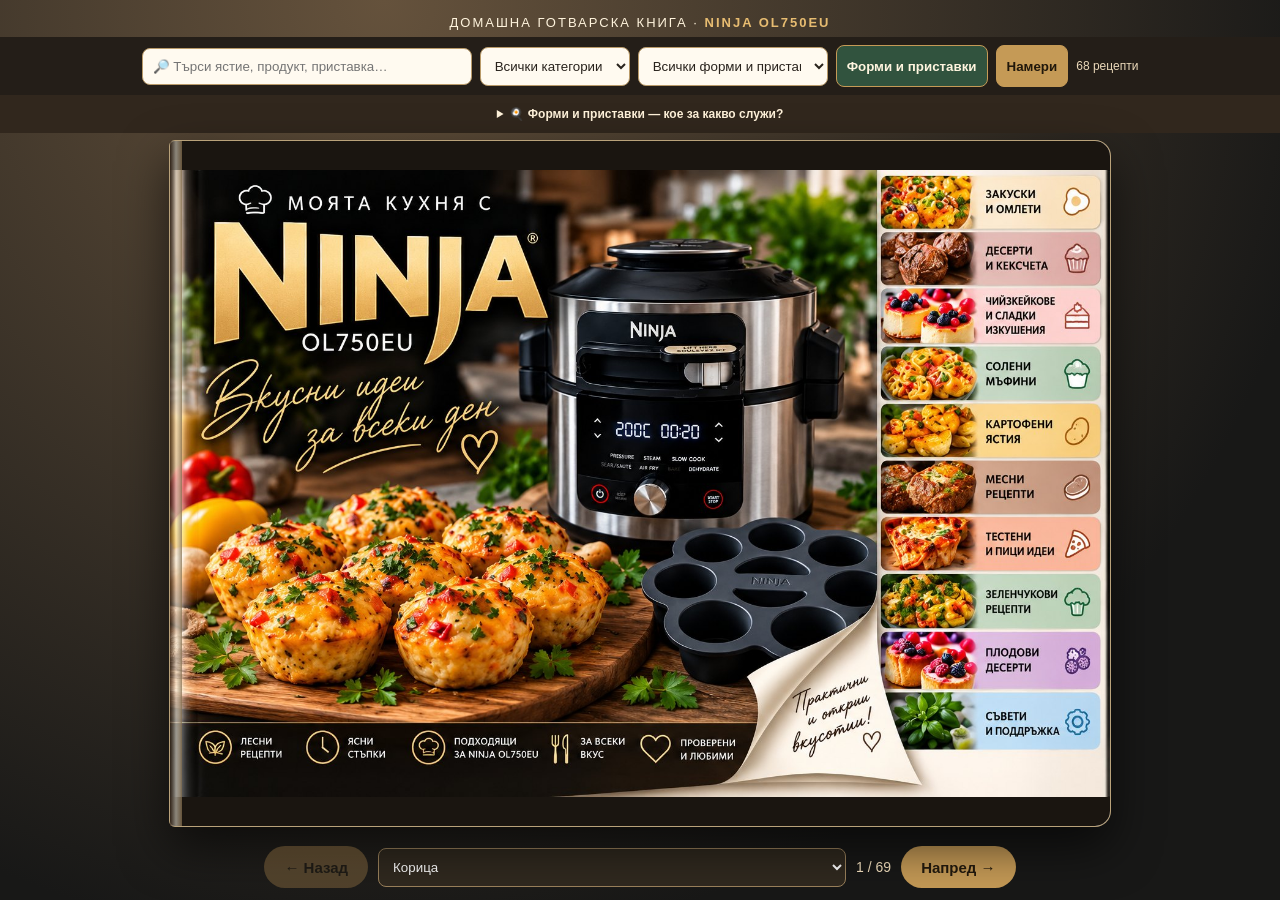
==== commit 92a99872: "Add Greek cabbage rolls for Ninja OL750EU with illustrated cover" ====
--- a/index.html
+++ b/index.html
@@ -1 +1 @@
-<!doctype html><html lang="bg"><head><meta charset="utf-8"><meta name="viewport" content="width=device-width,initial-scale=1"><title>Моята кухня с Ninja OL750EU</title><meta name="description" content="Дигитална готварска книга за Ninja OL750EU с рецепти, търсачка и разлистващи се страници."><meta property="og:type" content="website"><meta property="og:title" content="Моята кухня с Ninja OL750EU"><meta property="og:description" content="Практични, лесни и вкусни рецепти за цялото семейство, приготвени с Ninja OL750EU."><meta property="og:image" content="https://veselingeorgiev90-aidotcom.github.io/Nidninja-recepti/ninja_cover_new.jpg"><meta property="og:url" content="https://veselingeorgiev90-aidotcom.github.io/Nidninja-recepti/"><meta name="twitter:card" content="summary_large_image"><meta name="twitter:image" content="https://veselingeorgiev90-aidotcom.github.io/Nidninja-recepti/ninja_cover_new.jpg"><link rel="canonical" href="https://veselingeorgiev90-aidotcom.github.io/Nidninja-recepti/"><link rel="stylesheet" href="styles.css?v=20261014-forms"></head><body><div class="top">ДОМАШНА ГОТВАРСКА КНИГА · <strong>NINJA OL750EU</strong></div><section class="librarybar" aria-label="Търсене на рецепти"><input id="recipeSearch" placeholder="🔎 Търси ястие, продукт, приставка…" aria-label="Търси рецепта"><select id="recipeCategory" aria-label="Категория"><option value="">Всички категории</option></select><select id="recipePan" aria-label="Форма или приставка"><option value="">Всички форми и приставки</option><option value="ring">Форма с комин</option><option value="round">Кръгла тава</option><option value="loaf">Правоъгълна форма</option><option value="pizza">Перфорирана тава / приставка за пица</option><option value="airfryer">Кошница Air Fry / Cook &amp; Crisp</option><option value="rack">Решетки — всички</option><option value="rack-low">Решетка — ниска позиция</option><option value="rack-high">Решетка — висока позиция</option><option value="steam">Решетка / кошница за пара</option><option value="silicone">Силиконова форма със 7 гнезда</option><option value="pot">Основен съд</option></select><button type="button" id="formsBtn">Форми и приставки</button><button type="button" id="searchBtn">Намери</button><span class="total">66 рецепти</span></section><details class="accessories"><summary>🍳 Форми и приставки — кое за какво служи?</summary><p><b>Основен съд:</b> супи, яхнии и готвене под налягане. <b>Кошница Air Fry / Cook &amp; Crisp:</b> хрупкави зеленчуци, кюфтета и гарнитури. <b>Решетки:</b> ниска позиция за поставяне на форми; висока позиция за рецептите, които я изискват. Филтърът „Решетки — всички“ включва и рецепти без уточнена позиция. <b>Силиконова форма със 7 гнезда:</b> мини омлети, мъфини и десерти. <b>Приставка за пара:</b> зеленчуци и царевица. Използвай само термоустойчиви и съвместими аксесоари; не покривай отвори и спазвай минималното количество течност.</p></details><div id="searchResults" class="library-results" role="dialog" aria-modal="true" aria-label="Намерени рецепти"><button class="close" id="closeSearch">Затвори ✕</button><h2>Намерени рецепти</h2><div id="resultItems"></div></div><main class="stage"><div class="book" id="book"><div class="spine"></div></div></main><noscript>За разлистване на списанието включи JavaScript в браузъра.</noscript><nav class="pager" aria-label="Разлистване на списанието"><button id="prev">← Назад</button><select id="jump" aria-label="Избери рецепта"></select><span id="counter" aria-live="polite" aria-atomic="true"></span><button id="next">Напред →</button></nav><script>const recipes=[{"name":"Мини омлети със сирене и зеленчуци","ingredients":["6 яйца","100 г сирене","50 г кашкавал","½ червена чушка","шепа спанак","2 с.л. прясно мляко","черен пипер, малко масло"],"steps":"Нарежи чушката и спанака ситно. Разбий яйцата с млякото, прибави натрошеното сирене, кашкавала и зеленчуците. Намажи гнездата леко с масло и напълни до ¾. Сложи формата върху ниската решетка. Печи, докато центърът се стегне напълно. Остави 3 минути преди изваждане.","mode":"Bake","temp":"170°C","time":"14–18 мин","category":"Закуска","image":"images/recipe-01.jpg","accessory":"Силиконова форма със 7 гнезда"},{"name":"Шоколадови мъфини","ingredients":["150 г брашно","25 г какао","80 г захар","1 ч.л. бакпулвер","1 яйце","120 мл прясно мляко","50 мл олио","50 г шоколадови парченца"],"steps":"Смеси брашното, какаото, захарта и бакпулвера. Отделно разбий яйцето, млякото и олиото. Обедини двете смеси без продължително бъркане. Прибави шоколада. Напълни намаслените гнезда до ⅔. Печи до суха клечка (разтопеният шоколад може да остави следа). Охлади 5 минути.","mode":"Bake","temp":"165°C","time":"17–22 мин","category":"Десерт","image":"images/recipe-02.jpg","accessory":"Силиконова форма със 7 гнезда"},{"name":"Мини чийзкейкове с плодове","ingredients":["200 г крема сирене","1 яйце","45 г захар","1 ч.л. ванилия","50 г натрошени бисквити","25 г разтопено масло","плодове за украса"],"steps":"Разбъркай бисквитите с маслото и притисни малко на дъното на всяко гнездо. Разбий крема сиренето със захарта, яйцето и ванилията до гладко. Разпредели върху основите. Печи, докато краищата се стегнат, а средата леко трепти. Охлади напълно, прибери в хладилник за поне 2 часа и украси с плодове.","mode":"Bake","temp":"150°C","time":"20–25 мин","category":"Десерт","image":"images/recipe-03.jpg","accessory":"Силиконова форма със 7 гнезда"},{"name":"Солени мъфини с шунка и кашкавал","ingredients":["180 г брашно","2 яйца","100 г кисело мляко","50 мл олио","1 ч.л. бакпулвер","100 г шунка","80 г кашкавал","2 стръка зелен лук","щипка сол"],"steps":"Смеси яйцата, киселото мляко и олиото. Добави брашното с бакпулвера. Прибави нарязаните шунка и зелен лук и настъргания кашкавал. Разпредели в леко намаслените гнезда до ¾. Печи до златисто и провери с клечка. Остави да се охладят няколко минути.","mode":"Bake","temp":"170°C","time":"18–23 мин","category":"Закуска","image":"images/recipe-04.jpg","accessory":"Силиконова форма със 7 гнезда"},{"name":"Мини картофени огретени","ingredients":["3 средни картофа (около 450 г)","100 мл готварска сметана","70 г кашкавал","1 скилидка чесън","сол, черен пипер","мащерка","масло за формата"],"steps":"Обели картофите и ги нарежи на много тънки резени (1–2 мм). Смеси със сметаната, чесъна и подправките. Намажи гнездата с масло, подреди резените плътно и налей останалата сметана. Печи, докато картофите омекнат при пробождане. Поръси с кашкавал през последните 5–7 минути.","mode":"Bake","temp":"170°C","time":"30–40 мин","category":"Гарнитура","image":"images/recipe-05.jpg","accessory":"Силиконова форма със 7 гнезда"},{"name":"Мини рулца „Стефани“","ingredients":["500 г кайма смес","1 яйце","½ глава лук","1 малък морков, предварително сварен","2 сварени яйца","2 кисели краставички","2 с.л. галета","чубрица, сол, черен пипер"],"steps":"Омеси каймата със суровото яйце, настъргания лук, галетата и подправките. Нарежи сварените яйца, моркова и краставичките на дребни парчета. Разпредели каймата в 7 гнезда, направи вдлъбнатини, добави плънка и покрий с кайма. Печи до пълно сготвяне на месото (вътрешна температура поне 71°C).","mode":"Bake","temp":"180°C","time":"23–30 мин","category":"Основно","image":"images/recipe-06.jpg","accessory":"Силиконова форма със 7 гнезда"},{"name":"Мини лазаня","ingredients":["6–7 кори за лазаня, според размера","250 г кайма","½ глава лук","200 г доматен сос","100 г моцарела","40 г кашкавал","2 с.л. зехтин","сол, черен пипер, риган"],"steps":"На Sear/Sauté запържи лука, добави каймата и готви до готовност; прибави доматения сос и ригана. Предвари­телно омекоти корите според указанията им. Нарежи ги според гнездата. Реди кора, сос с кайма и моцарела на 2–3 слоя. Завърши с кашкавал. Печи до гореща среда и златиста коричка.","mode":"Bake","temp":"175°C","time":"20–25 мин","category":"Основно","image":"images/recipe-07.jpg","accessory":"Силиконова форма със 7 гнезда"},{"name":"Ябълков крамбъл с канела","ingredients":["2 ябълки","45 г фини овесени ядки","30 г брашно","35 г студено масло","30 г кафява захар","½ ч.л. канела","1 ч.л. лимонов сок"],"steps":"Нарежи ябълките на малки кубчета, смеси с канелата и лимона и разпредели в намаслените гнезда. Стрий маслото с брашното, овеса и захарта на трохи. Покрий ябълките с трохите. Печи до златист връх и омекнали ябълки. Остави 5 минути преди сервиране.","mode":"Bake","temp":"170°C","time":"20–26 мин","category":"Десерт","emoji":"🍎","image":"images/recipe-08.webp","accessory":"Силиконова форма със 7 гнезда"},{"name":"Кюфтенца от тиквички и сирене","ingredients":["350 г тиквички","1 яйце","100 г сирене","45 г галета","1 скилидка чесън","2 с.л. копър","черен пипер","1 ч.л. олио"],"steps":"Настържи тиквичките, посоли леко и остави 15 минути. Изстискай много добре водата. Смеси с яйцето, натрошеното сирене, галетата, чесъна и копъра. Намажи гнездата с олио, напълни и притисни сместа. Печи до златисто и стегната среда.","mode":"Bake","temp":"180°C","time":"20–25 мин","category":"Зеленчуци","emoji":"🥒","image":"images/recipe-09.webp","accessory":"Силиконова форма със 7 гнезда"},{"name":"Бананови овесени кексчета","ingredients":["2 добре узрели банана","2 яйца","120 г фини овесени ядки","80 г кисело мляко","1 ч.л. бакпулвер","½ ч.л. канела","1 ч.л. ванилия","25 г орехи по желание"],"steps":"Намачкай бананите и ги смеси с яйцата и киселото мляко. Добави овеса, бакпулвера, канелата и ванилията. Остави сместа 5 минути да набъбне. Разпредели до ¾ от гнездата и поръси с орехи. Печи до стегнат център.","mode":"Bake","temp":"170°C","time":"18–24 мин","category":"Закуска","emoji":"🍌","image":"images/recipe-10.webp","accessory":"Силиконова форма със 7 гнезда"},{"name":"Мини пици в гнезда","ingredients":["150 г брашно","90 г кисело мляко","½ ч.л. бакпулвер","1 с.л. зехтин","80 г доматен сос","100 г моцарела","60 г шунка","риган","щипка сол"],"steps":"Замеси меко тесто от брашното, киселото мляко, бакпулвера, зехтина и солта. Раздели на 7 топки и притисни по дъното и стените на леко намаслените гнезда. Сложи малко доматен сос, шунка, моцарела и риган. Печи до готово тесто и разтопено сирене.","mode":"Bake","temp":"180°C","time":"17–23 мин","category":"Основно","emoji":"🍕","image":"images/recipe-11.webp","accessory":"Силиконова форма със 7 гнезда"},{"name":"Мини пилешки пайове","ingredients":["180 г предварително сготвено пилешко","80 г грах","1 малък морков, предварително сварен","70 г крема сирене","1 яйце","120 г бутертесто","сол, черен пипер","мащерка"],"steps":"Смеси накъсаното пилешко, граха, нарязания морков, крема сиренето и подправките. Изрежи кръгове от бутертестото и покрий намаслените гнезда. Напълни с плънка и покрий с малки капачета от тесто. Намажи с разбитото яйце. Печи до златисто и добре изпечено тесто.","mode":"Bake","temp":"180°C","time":"20–27 мин","category":"Основно","emoji":"🥧","image":"images/recipe-12.webp","accessory":"Силиконова форма със 7 гнезда"},{"name":"Мини морковени кексчета","ingredients":["120 г настърган морков","130 г брашно","1 яйце","65 г кафява захар","65 мл олио","60 г кисело мляко","1 ч.л. бакпулвер","½ ч.л. канела","25 г орехи"],"steps":"Разбий яйцето със захарта, олиото и киселото мляко. Прибави брашното, бакпулвера и канелата, после моркова и орехите. Разпредели в намаслените гнезда до ⅔. Печи до суха клечка, охлади 5 минути.","mode":"Bake","temp":"170°C","time":"18–24 мин","category":"Десерт","emoji":"🥕","image":"images/recipe-13.webp","accessory":"Силиконова форма със 7 гнезда"},{"name":"Телешка наденица с хрупкав батат и броколи","category":"Основни ястия","accessory":"Кошница Cook & Crisp / основен съд","mode":"Steam + Air Fry","temp":"190°C / 180°C / 160°C","time":"35–40 мин","ingredients":["300–350 г домашна сурова телешка наденица","350–400 г пресен батат","250–300 г броколи","1 с.л. зехтин","½ ч.л. пушен червен пипер","чесън на прах, черен пипер и сол","малко лимонов сок","250 мл вода, ако броколите са сурови"],"steps":"Ако броколите са сурови, налей 250 мл вода в основния съд, постави ги в кошницата над водата и включи STEAM за около 4 минути. Извади броколите и излей водата. Ако са вече сготвени на пара, пропусни тази стъпка. Нарежи пресния батат на парчета с дебелина около 1,5 см, подсуши и овкуси със зехтин, червен пипер и чесън. Постави в кошницата Cook & Crisp и избери AIR FRY на 190°C за 10 минути. Размести батата и добави суровите телешки наденици, без да ги застъпваш. Продължи на AIR FRY на 180°C за ориентировъчно 15–22 минути, като обърнеш надениците и разбъркаш батата по средата. Провери с термосонда най-дебелата наденица да достигне поне 71°C в центъра; ако съдържа птиче месо — 74°C. Извади батата, ако е готов по-рано. Когато наденицата е напълно сготвена, добави вече сготвените броколи и затопли всичко за 2–3 минути на AIR FRY 160°C. Поднеси с лимонов сок. Ако бататът е готов замразен продукт, съобрази времето с опаковката.","emoji":"🍠","note":"Времето зависи от дебелината на наденицата и размера на батата. Суровата наденица се проверява с термосонда.","image":"images/recipe-14.webp"},{"name":"Домашна пица с приставката за Ninja OL750EU","category":"Основни ястия","accessory":"Приставка за пица, съвместима с Ninja OL750EU","mode":"Bake","temp":"200°C","time":"12–15 мин (проверка след 10-ата минута)","ingredients":["200 г брашно","120 мл хладка вода","3 г суха мая","½ ч.л. захар","½ ч.л. сол","1 с.л. зехтин","70 г доматен сос","100 г моцарела","50 г кашкавал","50–70 г шунка или салам (по желание)","риган и босилек"],"steps":"Разтвори маята и захарта във водата. Добави брашното, солта и зехтина и омеси меко тесто. Остави да втаса 45–60 минути, докато увеличи обема си. Разточи според размера на приставката за пица. Намажи с доматен сос и добави моцарела, кашкавал, шунка или салам по желание и подправки. Загрей Ninja OL750EU на BAKE 200°C, постави пицата в подходящата приставка и печи ориентировъчно 12–15 минути. Провери след десетата минута и извади, когато коричката е изпечена, а сиренето е разтопено.","emoji":"🍕","note":"Приготвена успешно на 10.10.2026 г. Времето е ориентировъчно и зависи от дебелината на тестото и приставката. Рецептата е подготвена за одобрение.","image":"images/recipe-15-cover.webp","cover":true,"pan":"pizza","collection":"Четирите форми"},{"name":"Пица Маргарита с приставката за Ninja OL750EU","category":"Основни ястия","accessory":"Оригинална кръгла приставка за пица Ninja OL750EU","mode":"Bake","temp":"200°C","time":"12–15 мин (проверка след 10-ата минута)","ingredients":["200 г брашно","120 мл хладка вода","3 г суха мая","½ ч.л. захар","½ ч.л. сол","1 с.л. зехтин","70–80 г доматен сос за пица","120–150 г моцарела, добре отцедена","няколко листа пресен босилек","1 ч.л. зехтин за завършване (по желание)"],"steps":"Разтвори маята и захарта в хладката вода. Добави брашното, солта и зехтина и омеси меко тесто. Остави да втаса 45–60 минути. Разточи тестото според диаметъра на оригиналната приставка за пица, без да покриваш отворите или да допускаш тесто извън ръба. Намажи с тънък слой доматен сос. Разпредели добре отцедената моцарела. Постави приставката по начина, предвиден за Ninja OL750EU, и печи на BAKE 200°C ориентировъчно 12–15 минути, като провериш след 10-ата минута. Извади, когато основата е изпечена и сиренето се е разтопило. Добави пресния босилек и малко зехтин непосредствено преди сервиране.","emoji":"🍕","note":"Вариант Маргарита без шунка и кашкавал. Настройките са ориентировъчни според успешно приготвената домашна пица; времето зависи от дебелината на тестото и количеството сос. Приставката трябва да е съвместима и поставена според инструкциите на производителя.","image":"images/recipe-16.webp"},{"name":"Телешко рагу с вино и зеленчуци","category":"Месо","accessory":"Основен съд","mode":"Pressure Cook · High","temp":"—","time":"40 мин","ingredients":["1 кг телешко месо","2 глави лук","2 моркова","1 стрък целина","3 скилидки чесън","2 с.л. доматено пюре","150 мл червено вино","300 мл телешки бульон","2 с.л. олио","сол, черен пипер, дафинов лист"],"steps":"Нарежи месото на кубчета и го подсуши. Избери Sear/Sauté и го запечатай на порции с олиото. Прибави нарязаните зеленчуци и готви 4–5 минути. Добави доматеното пюре, виното и бульона; остържи добре дъното. Затвори капака за налягане и избери Pressure Cook на High за 40 минути. Остави налягането да спадне естествено 10–15 минути, след което освободи остатъка безопасно. Ако сосът е рядък, сгъсти го на Sear/Sauté.","emoji":"🥘","note":"Допълнена ориентировъчна рецепта — настройките зависят от количеството и аксесоара.","image":"images/recipe-17.webp"},{"name":"Пилешко с картофи","category":"Пилешко","accessory":"Основен съд","mode":"Steam & Crisp","temp":"190°C","time":"25–35 мин","ingredients":["700 г пилешко обезкостено месо","700 г картофи","1 глава лук","2 с.л. зехтин","150 мл вода","червен пипер, сол, черен пипер, мащерка"],"steps":"Нарежи картофите на едри парчета и овкуси пилето. Налей водата в основния съд и подреди картофите и пилето върху подходящата решетка или тава според аксесоарите. Избери Steam & Crisp на 190°C за около 25–35 минути. Провери готовността на картофите и вътрешната температура на пилешкото: поне 74°C. При нужда добави още време.","emoji":"🍗","note":"Допълнена ориентировъчна рецепта — настройките зависят от количеството и аксесоара.","image":"images/recipe-18.webp"},{"name":"Броколи на пара","category":"Зеленчуци","accessory":"Решетка / кошница за пара","mode":"Steam","temp":"—","time":"3–5 мин","ingredients":["500 г броколи","250 мл вода или според минималното количество в инструкцията","сол","лимон","1 ч.л. зехтин"],"steps":"Нарежи броколите на приблизително еднакви розички. Налей вода в основния съд и постави броколите в подходяща приставка над водата. Избери Steam и след загряване готви около 3–5 минути до желаната текстура. Овкуси с лимон, зехтин и малко сол.","emoji":"🥦","note":"Допълнена ориентировъчна рецепта — настройките зависят от количеството и аксесоара.","image":"images/recipe-19.webp"},{"name":"Кюфтета от тиквички със сирене","category":"Зеленчуци","accessory":"Кошница Air Fry","mode":"Air Fry","temp":"190°C","time":"14–16 мин","ingredients":["2 средни тиквички","100 г сирене","1 яйце","3–4 с.л. галета","копър","1 скилидка чесън","черен пипер"],"steps":"Настържи тиквичките, посоли леко и изцеди много добре. Смеси ги със сиренето, яйцето, галетата и подправките. Оформи малки кюфтета и ги подреди на един ред в леко намаслената кошница. Избери Air Fry на 190°C за 14–16 минути и обърни по средата. Ако сместа е влажна, добави малко галета.","emoji":"🥒","note":"Допълнена ориентировъчна рецепта — настройките зависят от количеството и аксесоара.","image":"images/recipe-20.webp"},{"name":"Царевица на пара","category":"Гарнитури","accessory":"Решетка / кошница за пара","mode":"Steam","temp":"—","time":"8–12 мин","ingredients":["3–4 кочана сладка царевица","250 мл вода или според инструкцията","масло по желание","сол"],"steps":"Почисти кочаните и при нужда ги разрежи. Налей вода в основния съд и постави царевицата върху подходяща приставка над водата. Избери Steam и готви около 8–12 минути след загряване, според големината и зрелостта. Сервирай с малко масло.","emoji":"🌽","note":"Допълнена ориентировъчна рецепта — настройките зависят от количеството и аксесоара.","image":"images/recipe-21.webp"},{"name":"Крем супа от червена леща","category":"Супи","accessory":"Основен съд","mode":"Pressure Cook · High","temp":"—","time":"5 мин","ingredients":["250 г червена леща","1 морков","1 глава лук","1 картоф","1 с.л. зехтин","800 мл вода или бульон","сол, кимион, червен пипер"],"steps":"Измий лещата добре. Нарежи зеленчуците и ги сложи с лещата, мазнината, подправките и течността в основния съд, без да превишаваш допустимото ниво за пенливи храни. Затвори капака за налягане и избери Pressure Cook на High за 5 минути. Остави налягането да спадне естествено поне 10 минути, преди да освобождаваш остатъка според инструкцията. Пасирай внимателно след отваряне.","emoji":"🥣","note":"Допълнена ориентировъчна рецепта — настройките зависят от количеството и аксесоара.","image":"images/recipe-22.webp"},{"name":"Свинско с прясно зеле","category":"Основни ястия","accessory":"Основен съд","mode":"Sear/Sauté → Pressure High → Air Fry","temp":"Ниво 4–5 → HIGH → 190°C","time":"15–20 мин → 15 мин + 10 мин естествено освобождаване → 8–12 мин","ingredients":["800 г свинска плешка или врат","1,2–1,5 кг прясно зеле","1 голяма глава лук","1 морков","200 г домати от консерва","2 с.л. олио или, по желание, 2 с.л. свинска мас","1½ ч.л. червен пипер","1 ч.л. чубрица","2 дафинови листа","сол и черен пипер","250 мл вода"],"steps":"Нарежи свинското на кубчета 3–4 см. Нарежи зелето на ивици, посоли леко и го намачкай. На Sear/Sauté ниво 4–5 загрей избраната мазнина и запечатай месото 8–10 минути. Добави лука и моркова за още 3 минути, после добавяй зелето на порции и го остави да спадне 5–7 минути. Добави червения пипер за кратко, след това доматите, чубрицата, дафиновия лист и 250 мл вода. Разбъркай и остържи дъното. Затвори капака и избери Pressure High за 15 минути. След края остави 10 минути естествено освобождаване, после внимателно освободи остатъчното налягане. Ако има много течност, редуцирай на Sear/Sauté с отворен капак. За финал запечи на Air Fry 190°C за 8–12 минути и разбъркай веднъж по средата. Не превишавай максималното ниво за готвене под налягане.","emoji":"🥘","note":"За Ninja Foodi MAX OL750EU. При много голяма зелка намали количеството, за да не надвишиш максималното ниво за PRESSURE.","image":"images/recipe-23.webp"},{"name":"Сьомга със сонда, броколи на пара, батат на грил и сос муселин","category":"Риба","accessory":"Термосонда, решетка и кошница за пара","mode":"Steam → Grill → Bake със сонда → Steam","temp":"Сьомга: 180°C · в центъра: 63°C","time":"Сьомга: около 12–18 мин, до целта на сондата","ingredients":["За 2 порции","Сьомга: 2 филета по 180–200 г, по възможност с кожа","2 ч.л. зехтин за сьомгата","1–2 скилидки чесън, пресовани","Морска сол, смляна през мелничка, и черен пипер — на вкус","Броколи: 350–400 г и 250 мл вода за пара","Батат: 1 голям, около 400 г","2 ч.л. зехтин, сол и черен пипер за батата","250 мл вода за предварително готвене на батата на пара","Сос муселин: 2 пастьоризирани жълтъка","70 г масло","40 мл неподсладена сметана за разбиване","1–2 ч.л. лимонов сок, 1 с.л. вода и щипка сол"],"steps":"Подготовка на сьомгата: подсуши филетата, намажи със зехтина и чесъна и поръси с морската сол от мелничка и черния пипер. Остави в хладилника, докато подготвяш гарнитурата. Батат: обели и нарежи на шайби около 1 см. Налей 250 мл вода в основния съд и постави батата върху приставката над водата. Избери Steam за ориентировъчно 6–8 минути след загряването — да омекне леко, но да запази формата си. Извади и подсуши шайбите, намажи със зехтина и овкуси. Излей водата и подсуши съда. Подреди батата на един ред върху решетката в положение за грил. Избери Grill за около 6–10 минути общо, с обръщане по средата; провери още след третата минута. Готовият батат се пробожда лесно с вилица; покрий го леко, за да остане топъл. Сьомга със сонда: постави филетата върху леко намазнената решетка с кожата надолу. Вкарай сондата отстрани, хоризонтално, до центъра на най-дебелата част, без да докосва решетката. Избери Bake на 180°C и при ръчно задаване на сондата използвай крайна вътрешна температура 63°C. Ако използваш готова настройка за риба без точно 63°C, избери 65°C. Печи ориентировъчно 12–18 минути, но се води по сондата и провери действителната температура преди сервиране. Броколи: приготви ги последни, докато сьомгата почива за кратко. Раздели на еднакви розички, внимателно почисти съда от мазнината и налей 250 мл вода. Постави броколите в кошницата над водата и избери Steam за около 4–5 минути след загряването. Извади веднага щом леко омекнат и останат яркозелени; посоли накрая. Сос муселин: приготви отделно на водна баня, докато сьомгата се пече. Разтопи маслото и го остави топло, без да е горещо. Разбий студената сметана до меки връхчета. В метална купа смеси пастьоризираните жълтъци, 1 с.л. вода и 1 ч.л. лимонов сок. Постави над съд с леко къкреща вода, без купата да докосва водата, и разбивай постоянно до сгъстяване и пухкава текстура. Свали от водната баня и добави маслото на тънка струя при непрекъснато разбиване. Овкуси със сол и още лимон при нужда. Когато сосът е приятно топъл, внимателно добави разбитата сметана. Поднеси веднага; не кипвай и не затопляй на силен огън. Сервирай сьомгата с броколите и батата отстрани и 1–2 с.л. сос върху рибата; останалия сос поднеси отделно.","note":"За Ninja OL750EU. Овкусяването на сьомгата е по изпитания домашен вариант на Веселин. Количествата и гарнитурите са за тази версия за 2 порции. Времената са ориентировъчни; за сьомгата проверявай достигането на 63°C в центъра. Сосът се приготвя отделно с пастьоризирани жълтъци. Изображението е илюстративно.","image":"images/recipe-24.webp"},{"name":"Пилешки крилца — основен вариант на Grill","ingredients":["1 кг, 3–4 порции.","1 кг крилца, разделени на ставите","1 с.л. олио","1 ч.л. сладък червен пипер","1 ч.л. чесън на прах","около ¾ ч.л. фина сол, на вкус","½ ч.л. черен пипер по желание."],"steps":"Подсуши крилцата и ги смеси с мазнината и подправките. Остави 30 минути в хладилника. Подреди на един ред. Избери Grill, без градуси. Задай 20 минути. Обърни след 8–10 минути и започни проверки след 15 минути. Обичайният ориентир е 20–25 минути на партида. Най-дебелата част трябва да достигне 74°C, без сондата да допира костта. Ако коричката потъмнява преди готовността, довърши на Bake 170°C.","accessory":"решетка във висока позиция; на партиди.","mode":"Grill","temp":"Без настройка на градуси","time":"20–25 мин на партида","category":"Основни ястия","note":"Подправките са от нашето готвене; количествата са допълнени. При OL750EU Grill няма настройка на температура.","image":"images/recipe-25.webp"},{"name":"Пилешки копанчета на Grill","ingredients":["4 порции.","1 кг размразени пилешки копанчета","1 с.л. олио","1 ч.л. сладък червен пипер","1 ч.л. чесън на прах","½ ч.л. черен пипер","около ¾ ч.л. фина сол, на вкус","½ ч.л. мащерка по желание."],"steps":"Подсуши месото. Смеси мазнината и подправките, натрий копанчетата и остави 30–60 минути в хладилника. Подреди на един ред върху решетката, с място между парчетата. Избери Grill и задай 25 минути. При OL750EU не се задават градуси на тази програма. Обръщай след около 8 и 16 минути. Започни измерване на вътрешната температура след 20 минути. Ориентир: 25–35 минути общо според размера. Ако са нужни повече от 30 минути, продължи с нов кратък цикъл. Ако кожата потъмнява прекалено, довърши на Bake 170°C. Провери няколко копанчета в най-дебелото месо, без допир до костта: минимум 74°C. Остави 3 минути преди сервиране.","accessory":"решетка; печене на партиди при нужда.","mode":"Grill","temp":"Без настройка на градуси","time":"25–35 мин на партида","category":"Основни ястия","note":"Овкусяването и времената са предложен вариант към приготвените на грил копанчета. Проверявай за 74°C в месото.","image":"images/recipe-26.webp"},{"name":"Телешко с картофи, моркови и грах","ingredients":["4 порции.","700 г телешко","500 г картофи","200 г замразен грах","2 моркова","1 лук","2 скилидки чесън","200 г домати","450 мл бульон","2 с.л. олио","1 дафинов лист","1 ч.л. червен пипер","сол и черен пипер."],"steps":"Запечатай месото на Sear/Sauté 4–5; задуши лука за 3 минути. Добави чесъна, пипера, бульона и доматите; освободи дъното. Pressure High 30–35 минути; 15 минути естествено освобождаване, после остатъка. Месото трябва да е крехко. Добави картофите на кубчета и морковите на шайби. Sear/Sauté 2–3, леко кипене 15–20 минути. Добави граха за последните 5–8 минути и провери готовността му. Доливай гореща вода при нужда.","accessory":"тенджера.","mode":"Sear/Sauté → Pressure High → Sear/Sauté","temp":"Ниво 4–5 → High → ниво 2–3","time":"30–35 мин под налягане + 15 мин отпускане + 15–20 мин","category":"Основни ястия","note":"Грахът се добавя накрая. Не надвишавай PRESSURE MAX; времето за загряване е допълнително.","image":"images/recipe-27.webp"},{"name":"Агнешко с картофи, моркови и батат","ingredients":["4 порции.","1 кг агнешка плешка на едри порции","400 г картофи","300 г батат","2 моркова","4 скилидки чесън","350 мл бульон","2 с.л. олио","1 ч.л. червен пипер","джоджен, сол и пипер."],"steps":"Запечатай агнешкото на Sear/Sauté 4–5. Налей бульона и освободи дъното; добави чесъна. Pressure High 30–40 минути; 15 минути естествено освобождаване, после остатъка. Провери крехкостта. Извади месото; свари картофите и морковите в соса 10 минути на Sear/Sauté 2–3, добави батата за още 7–10 минути. Намажи месото с мазнината, червения пипер и джоджена. Подреди със зеленчуците и 100 мл сос в тава. Bake 190°C за 10–15 минути.","accessory":"тенджера; тава върху ниска решетка.","mode":"Sear/Sauté → Pressure High → Bake","temp":"High → 190°C","time":"30–40 мин под налягане + 15 мин отпускане; зеленчуци и запичане","category":"Основни ястия","note":"Времената са за месо на порции. Готви на партиди при нужда и не надвишавай PRESSURE MAX.","image":"images/recipe-28.webp"},{"name":"Ярешко с ориз и булгур","ingredients":["4 порции.","600 г сварено ярешко","150 г обикновен бял ориз","100 г едър булгур","1 лук","1 морков","650 мл горещ бульон плюс малко за доливане","1 с.л. олио","джоджен, сол и пипер."],"steps":"Изплакни ориза и булгура. Задуши лука и моркова на Sear/Sauté 3 за 4 минути. Добави зърната за 1 минута и налей бульона. Къкри на ниво 2–3 около 15 минути, като разбъркваш. Добави месото и джоджена; продължи 5–10 минути, до готов ориз и булгур. Доливай по 50 мл горещ бульон при нужда. Охладеното месо трябва да достигне 74°C. Спри и остави 5 минути преди сервиране.","accessory":"тенджера.","mode":"Sear/Sauté","temp":"Ниво 3 → ниво 2–3","time":"Около 30–35 мин","category":"Основни ястия","note":"Използвай обикновен бял ориз и едър булгур; доливай горещ бульон според поемането на течността.","image":"images/recipe-29.webp"},{"name":"Зелеви сарми на Slow Cook","ingredients":["4 порции, около 12 средни сарми.","12 омекнали зелеви листа","500 г кайма","120 г суров обикновен ориз","1 лук","1 с.л. олио","1 ч.л. червен пипер","чубрица и черен пипер","500–700 мл горещ бульон. При кисело зеле солта е според солеността."],"steps":"Задуши лука и каймата на Sear/Sauté 3–4; добави ориза и подправките за 1 минута. Навий сармите, без да ги стягаш прекалено. Подреди върху зелев лист; налей бульона почти до горния ред. Избери Slow Cook High за 4 часа при затворен капак. Провери ориза и най-голямата сарма: център поне 74°C. Ако оризът е твърд, продължи по 30 минути с достатъчно течност.","accessory":"тенджера.","mode":"Sear/Sauté → Slow Cook High","temp":"Ниво 3–4 → High","time":"4 часа; при нужда още по 30 мин","category":"Основни ястия","note":"Плънката е предложен вариант: при нашето готвене сармите бяха вече навити. Замразените сарми първо размрази в хладилник.","image":"images/recipe-30.webp"},{"name":"Боб с гъби и сготвено заешко","ingredients":["5–6 порции.","500 г сух бял боб","250 г гъби","300 г сготвено заешко без кости","1 лук","1 морков","200 г домати","1 с.л. олио","1 ч.л. червен пипер","по ½ ч.л. джоджен и чубрица","сол и черен пипер","вода за накисване и около 1,5 л за варене, с доливане при нужда."],"steps":"Накисни боба за 8–12 часа и изхвърли водата. В нова вода го вари активно поне 30 минути на Sear/Sauté 4–5 с отворен капак. Следи да не изври; намалявай нивото само ако пръска, без да спира кипенето. Намали до спокойно кипене на ниво 2–3. Добави лука и моркова и вари до напълно мек боб, често още 30–60 минути, понякога повече. Доливай гореща вода. Доматите са за след омекването. Добави нарязаните гъби, олиото, доматите и подправките; къкри 10–15 минути. Сложи готовото заешко за последните 8–10 минути. Ако е било охладено, загрей до 74°C. Сгъсти с намачкани 2–3 лъжици боб.","accessory":"основна тенджера.","mode":"Sear/Sauté","temp":"Ниво 4–5 → ниво 2–3","time":"Около 80–115 мин + накисване; до омекване","category":"Основни ястия","note":"Времето зависи от сорта и възрастта на боба. Използвай вече сготвено заешко и добави доматите след омекването на боба.","image":"images/recipe-31.webp"},{"name":"Батат, червено цвекло и моркови с естрагон","ingredients":["3–4 гарнитури.","400 г батат","300 г червено цвекло","200 г моркови","1½ с.л. зехтин","½ ч.л. сух естрагон","сол и черен пипер","300 мл вода за пара."],"steps":"Нарежи цвеклото на кубчета 1–1,5 см, морковите на шайби 1 см и батата на кубчета 2 см. Сложи цвеклото над водата на Steam за 10 минути. Добави морковите и батата и продължи още 10 минути. Провери с вилица; ако цвеклото е твърдо, остави го отделно още 5–10 минути и провери водата. Подсуши зеленчуците и тенджерата. Смеси зеленчуците със зехтина, естрагона, солта и пипера. Air Fry 190°C за 8–12 минути на партиди, с разбъркване по средата, до леко зачервяване.","accessory":"решетка за пара и кошница за запичане.","mode":"Steam → Air Fry","temp":"Пара → 190°C","time":"20–30 мин на пара + 8–12 мин запичане","category":"Гарнитури","note":"Отделното готвене на пара и запичане е уточнен вариант. Проверявай цвеклото отделно, защото омеква по-бавно.","image":"images/recipe-32.webp"},{"name":"Елда с печени картофи","ingredients":["3–4 гарнитури.","200 г елда","450 г картофи на кубчета 2 см","400 мл вода за елдата или количеството от опаковката","250 мл вода за пара","1 с.л. олио","½ ч.л. червен пипер","сол и черен пипер","магданоз по желание."],"steps":"Изплакни елдата. Кипни я с 400 мл вода на Sear/Sauté, намали до леко къкрене и готви според опаковката, обикновено 12–18 минути. При нужда долей малко вода. Спри, остави 5 минути и извади. Налей 250 мл вода в тенджерата. Сложи картофите над нея на Steam за 10–15 минути, до почти готови. Извади и подсуши картофите и съда. Овкуси ги с олиото и подправките; Air Fry 200°C за 10–15 минути с разбъркване. Поднеси върху елдата и поръси с магданоз. Дръж елдата топла, докато картофите се пекат.","accessory":"тенджера; кошница.","mode":"Sear/Sauté → Steam → Air Fry","temp":"Леко къкрене → пара → 200°C","time":"Около 40–55 мин","category":"Гарнитури","note":"Следвай опаковката за количеството вода и времето на елдата. Картофите се приготвят отделно за равномерна готовност.","image":"images/recipe-33.webp"},{"name":"Домашен хляб с вода и 20 г прясна мая","ingredients":["1 малък хляб.","500 г бяло брашно","300 мл хладка вода","20 г прясна мая","8 г сол","1 ч.л. захар","2 с.л. олио или зехтин."],"steps":"Разтвори маята и захарта във водата. Добави брашното, солта и мазнината; меси 8–10 минути до гладко меко тесто. Покрий и остави 45–75 минути, до видимо удвояване. Времето зависи от температурата в стаята. Оформи, сложи в леко намаслената форма и остави второ втасване около 25–40 минути. Осигури място за надигане; ако формата е малка, раздели тестото на два хляба. Постави формата на ниската решетка. Bake 180°C за около 35–45 минути. Провери след 30 минути; центърът трябва да е изпечен, без лепкаво сурово тесто. Термометър около 95–98°C в средата е допълнителен ориентир. Извади от формата и охлади на решетка поне 45 минути, преди да разрежеш.","accessory":"правоъгълна форма върху ниската решетка.","mode":"Bake","temp":"180°C","time":"35–45 мин печене + две втасвания","category":"Хляб","note":"Вариантът е с вода и 20 г прясна мая. На Bake не добавяй вода под формата; осигури място за надигането на тестото.","image":"images/recipe-34-cover.webp","cover":true,"pan":"loaf","collection":"Четирите форми"},{"name":"Свински пържоли с гъби, броколи и наденица","category":"Основни ястия","accessory":"Кошница Cook & Crisp, решетка за пара и термосонда","mode":"Air Fry → Sear/Sauté → Steam → Air Fry","temp":"Air Fry: ориентировъчно 190°C; Sear/Sauté: средно висока степен","time":"Пържоли: около 16 мин; гъби: 10–13 мин; броколи: 4–6 мин след загряване; наденица: проверка след 8–10 мин","ingredients":["За 2 порции","2 свински пържоли по 180–220 г","300 г печурки","1 глава лук","250 г броколи","150 г наденица","2 с.л. зехтин или олио","1 ч.л. червен пипер","½ ч.л. чесън на прах","Сол, черен пипер и чубрица на вкус","50 мл вода или бульон — по желание за гъбите","Вода за готвене на пара според инструкцията на уреда"],"steps":"Подсуши месото. Намажи с част от мазнината и натрий с червения пипер, чесъна, солта, черния пипер и чубрицата. Остави за 15–20 минути в хладилника. Подреди пържолите в кошницата Cook & Crisp на един ред. Избери Air Fry, ориентировъчно 190°C, за около 16 минути, като ги обърнеш по средата. Провери с термосондата: в центъра трябва да достигнат поне 63°C, последвани от 3 минути почивка. При нужда удължи печенето според дебелината. Извади кошницата. В основния съд избери Sear/Sauté на средно висока степен. Загрей останалата мазнина и задуши нарязания лук за 2–3 минути. Добави гъбите, нарязани на едро. Готви още около 8–10 минути, като разбъркваш, докато отделената вода се изпари и гъбите се зачервят. Овкуси със сол и черен пипер. За малко сос добави 50 мл вода или бульон и остави да покъкри. Извади в покрит съд. Подготви основния съд за Steam, като добавиш количеството вода, посочено в инструкцията. Постави броколите върху приставката над водата. Готви ориентировъчно 4–6 минути след загряването, до желаната мекота. Извади и посоли леко. Излей водата и подсуши съда. Постави кошницата и избери Air Fry на 190°C. Обърни наденицата по средата и започни да проверяваш след 8–10 минути. Суровата наденица може да изисква повече време: провери в центъра за 71°C при свинска или телешка, или 74°C при птича. Подреди пържолите с гъбите и лука, добави броколите и нарязаната наденица. Полей месото със соса от гъбите и сервирай топло.","emoji":"🥩","note":"Приготвени изцяло в Ninja Foodi OL750EU. Сочни пържоли, ароматни гъби с лук, свежи броколи и запечена наденица — богата домашна вечеря, приготвена последователно в един уред. Бележка от нашето готвене: 16 минути на Air Fry е изпитаното ни време за пържолите. Посочените грамажи, температура и останали времена са ориентировъчни и се съобразяват с продуктите и дебелината на месото.","image":"images/recipe-35.webp"},{"id":36,"name":"Солен кекс със сирене и кашкавал","pan":"ring","temp":"160°C","mode":"Bake","time":"35–45 мин печене","ingredients":["3 яйца","180 г кисело мляко","40 мл олио","180 г брашно","8 г бакпулвер","150 г сирене","70 г кашкавал","Малко масло за формата"],"directions":["Разбий яйцата, киселото мляко и олиото.","Добави брашното с бакпулвера, натрошеното сирене и настъргания кашкавал.","Намажи формата, включително комина, и напълни до ⅔. Печи на Bake 160°C за 35–45 минути.","Провери след 30 минути; клечката трябва да излиза без сурово тесто. Охлади 10 минути преди обръщане."],"note":"Адаптирана рецепта за Ninja OL750EU — още не е изпробвана от нас. Времето за печене е ориентировъчно; подготовка, предварително готвене, втасване и охлаждане са допълнителни. Количествата са за малки форми около 20 см, правоъгълна около 20 × 10 см. Провери размера на своята и не препълвай; излишната смес изпечи отделно. За печенето постави формата върху ниската решетка в основния съд. Избери Bake (плъзгач вдясно, Air Fry/Cooker), без вода под формата. Остави свободно място около нея и до капака. В правоъгълна форма: същата смес до ⅔; проверявай след 35 минути, възможни са още 5–15 минути.","category":"Закуски","accessory":"Форма с комин върху ниската решетка","steps":"Разбий яйцата, киселото мляко и олиото. Добави брашното с бакпулвера, натрошеното сирене и настъргания кашкавал. Намажи формата, включително комина, и напълни до ⅔. Печи на Bake 160°C за 35–45 минути. Провери след 30 минути; клечката трябва да излиза без сурово тесто. Охлади 10 минути преди обръщане.","image":"images/recipe-36-cover.webp","cover":true,"collection":"Четирите форми","status":"За изпробване"},{"id":37,"name":"Картофен венец с кашкавал","pan":"ring","temp":"170°C","mode":"Bake","time":"30–40 мин печене","ingredients":["650 г обелени картофи","2 яйца","80 г кашкавал","30 г масло","40 мл прясно мляко","Сол и черен пипер","Масло за формата"],"directions":["В основния съд на Ninja, на Sear/Sauté ниво 4–5, загрей достатъчно вода до кипване. Свари картофите до мекота, отцеди добре и намачкай с маслото и млякото. Охлади до хладки. Излей водата и подсуши съда преди печенето.","Добави яйцата, кашкавала и подправките. Разпредели в намазаната форма до ⅔.","Печи на Bake 170°C за 30–40 минути, до стегната среда и златист връх.","Остави 10–15 минути да се стегне, преди да обърнеш."],"note":"Адаптирана рецепта за Ninja OL750EU — още не е изпробвана от нас. Времето за печене е ориентировъчно; подготовка, предварително готвене, втасване и охлаждане са допълнителни. Количествата са за малки форми около 20 см, правоъгълна около 20 × 10 см. Провери размера на своята и не препълвай; излишната смес изпечи отделно. За печенето постави формата върху ниската решетка в основния съд. Избери Bake (плъзгач вдясно, Air Fry/Cooker), без вода под формата. Остави свободно място около нея и до капака. ","category":"Основни ястия","accessory":"Форма с комин върху ниската решетка","steps":"В основния съд на Ninja, на Sear/Sauté ниво 4–5, загрей достатъчно вода до кипване. Свари картофите до мекота, отцеди добре и намачкай с маслото и млякото. Охлади до хладки. Излей водата и подсуши съда преди печенето. Добави яйцата, кашкавала и подправките. Разпредели в намазаната форма до ⅔. Печи на Bake 170°C за 30–40 минути, до стегната среда и златист връх. Остави 10–15 минути да се стегне, преди да обърнеш.","image":"images/recipe-37-cover.webp","cover":true,"collection":"Четирите форми","status":"За изпробване"},{"id":38,"name":"Руло „Стефани“ като венец","pan":"ring","temp":"170°C","mode":"Bake","time":"40–50 мин печене","ingredients":["650 г кайма свинско и телешко","1 сурово яйце","2 твърдо сварени яйца","1 малък сварен морков","2 кисели краставички","½ глава лук","30 г галета","½ ч.л. чубрица","Сол и черен пипер","1 ч.л. олио"],"directions":["Омеси каймата със суровото яйце, настъргания лук, галетата и подправките.","Намажи формата и сложи половината кайма. Подреди нарязаните сварени яйца, моркова и краставичките в кръг. Покрий с останалата кайма и притисни.","Печи на Bake 170°C за 40–50 минути. Провери с термометър няколко места в каймата: минимум 71°C.","Остави 10 минути, внимателно отлей отделената течност и обърни."],"note":"Адаптирана рецепта за Ninja OL750EU — още не е изпробвана от нас. Времето за печене е ориентировъчно; подготовка, предварително готвене, втасване и охлаждане са допълнителни. Количествата са за малки форми около 20 см, правоъгълна около 20 × 10 см. Провери размера на своята и не препълвай; излишната смес изпечи отделно. За печенето постави формата върху ниската решетка в основния съд. Избери Bake (плъзгач вдясно, Air Fry/Cooker), без вода под формата. Остави свободно място около нея и до капака. Може и в правоъгълната форма; по-дебелият слой може да изисква 45–60 минути. Следи температурата на каймата.","category":"Основни ястия","accessory":"Форма с комин върху ниската решетка","steps":"Омеси каймата със суровото яйце, настъргания лук, галетата и подправките. Намажи формата и сложи половината кайма. Подреди нарязаните сварени яйца, моркова и краставичките в кръг. Покрий с останалата кайма и притисни. Печи на Bake 170°C за 40–50 минути. Провери с термометър няколко места в каймата: минимум 71°C. Остави 10 минути, внимателно отлей отделената течност и обърни.","image":"images/recipe-38-cover.webp","cover":true,"collection":"Четирите форми","status":"За изпробване"},{"id":39,"name":"Спанак със сирене във форма","pan":"ring","temp":"160°C","mode":"Bake","time":"25–35 мин печене","ingredients":["300 г размразен спанак","4 яйца","150 г сирене","100 г кисело мляко","30 г брашно","1 ч.л. олио","Черен пипер"],"directions":["Изстискай много добре спанака и го нарежи.","Разбий яйцата с млякото и брашното. Добави спанака, сиренето и пипера.","Изсипи в намазана форма до ⅔. Печи на Bake 160°C за 25–35 минути.","Средата трябва да е стегната, без течна яйчна смес. Остави 10 минути преди изваждане."],"note":"Адаптирана рецепта за Ninja OL750EU — още не е изпробвана от нас. Времето за печене е ориентировъчно; подготовка, предварително готвене, втасване и охлаждане са допълнителни. Количествата са за малки форми около 20 см, правоъгълна около 20 × 10 см. Провери размера на своята и не препълвай; излишната смес изпечи отделно. За печенето постави формата върху ниската решетка в основния съд. Избери Bake (плъзгач вдясно, Air Fry/Cooker), без вода под формата. Остави свободно място около нея и до капака. ","category":"Основни ястия","accessory":"Форма с комин върху ниската решетка","steps":"Изстискай много добре спанака и го нарежи. Разбий яйцата с млякото и брашното. Добави спанака, сиренето и пипера. Изсипи в намазана форма до ⅔. Печи на Bake 160°C за 25–35 минути. Средата трябва да е стегната, без течна яйчна смес. Остави 10 минути преди изваждане.","image":"images/recipe-39-cover.webp","cover":true,"collection":"Четирите форми","status":"За изпробване"},{"id":40,"name":"Питка със сирене","pan":"ring","temp":"170°C","mode":"Bake","time":"25–35 мин печене","ingredients":["300 г брашно","170 мл хладка вода","4 г суха мая","½ ч.л. захар","4 г сол","20 мл олио","120 г сирене","1 жълтък за намазване"],"directions":["Омеси брашното, водата, маята, захарта, солта и олиото 8–10 минути. Остави покрито до удвояване, около 60–90 минути.","Раздели на 6–8 топки, сложи сирене във всяка и затвори. Подреди около комина, като оставиш място за надигане.","Остави да втаса още 25–40 минути, намажи с жълтъка. Печи на Bake 170°C за 25–35 минути.","Провери за изпечена среда; термометър около 94–96°C е допълнителен ориентир. Охлади върху решетка."],"note":"Адаптирана рецепта за Ninja OL750EU — още не е изпробвана от нас. Времето за печене е ориентировъчно; подготовка, предварително готвене, втасване и охлаждане са допълнителни. Количествата са за малки форми около 20 см, правоъгълна около 20 × 10 см. Провери размера на своята и не препълвай; излишната смес изпечи отделно. За печенето постави формата върху ниската решетка в основния съд. Избери Bake (плъзгач вдясно, Air Fry/Cooker), без вода под формата. Остави свободно място около нея и до капака. Подготовка и втасване: още около 2 часа. В кръглата плътна тава подреди топките без комин; проверявай и централната.","category":"Хляб и тестени","accessory":"Форма с комин върху ниската решетка","steps":"Омеси брашното, водата, маята, захарта, солта и олиото 8–10 минути. Остави покрито до удвояване, около 60–90 минути. Раздели на 6–8 топки, сложи сирене във всяка и затвори. Подреди около комина, като оставиш място за надигане. Остави да втаса още 25–40 минути, намажи с жълтъка. Печи на Bake 170°C за 25–35 минути. Провери за изпечена среда; термометър около 94–96°C е допълнителен ориентир. Охлади върху решетка.","image":"images/recipe-40-cover.webp","cover":true,"collection":"Четирите форми","status":"За изпробване"},{"id":41,"name":"Солен кекс с тиквички","pan":"ring","temp":"160°C","mode":"Bake","time":"35–45 мин печене","ingredients":["300 г тиквички","2 яйца","150 г кисело мляко","30 мл олио","170 г брашно","8 г бакпулвер","100 г сирене","1 с.л. копър","Щипка сол"],"directions":["Настържи тиквичките, посоли леко, остави 15 минути и изстискай много добре.","Смеси яйцата, млякото и олиото. Добави брашното с бакпулвера, тиквичките, сиренето и копъра.","Напълни намазаната форма до ⅔. Печи на Bake 160°C за 35–45 минути.","Провери с клечка за липса на сурово тесто. Остави 10 минути преди изваждане."],"note":"Адаптирана рецепта за Ninja OL750EU — още не е изпробвана от нас. Времето за печене е ориентировъчно; подготовка, предварително готвене, втасване и охлаждане са допълнителни. Количествата са за малки форми около 20 см, правоъгълна около 20 × 10 см. Провери размера на своята и не препълвай; излишната смес изпечи отделно. За печенето постави формата върху ниската решетка в основния съд. Избери Bake (плъзгач вдясно, Air Fry/Cooker), без вода под формата. Остави свободно място около нея и до капака. ","category":"Закуски","accessory":"Форма с комин върху ниската решетка","steps":"Настържи тиквичките, посоли леко, остави 15 минути и изстискай много добре. Смеси яйцата, млякото и олиото. Добави брашното с бакпулвера, тиквичките, сиренето и копъра. Напълни намазаната форма до ⅔. Печи на Bake 160°C за 35–45 минути. Провери с клечка за липса на сурово тесто. Остави 10 минути преди изваждане.","image":"images/recipe-41-cover.webp","cover":true,"collection":"Четирите форми","status":"За изпробване"},{"id":42,"name":"Мраморен кекс с ванилия и какао","pan":"ring","temp":"160°C","mode":"Bake","time":"30–40 мин печене","ingredients":["3 яйца","120 г захар","100 г кисело мляко","60 мл олио","190 г брашно","8 г бакпулвер","12 г какао","1 ч.л. ванилия","1 с.л. вода","Масло за формата"],"directions":["Разбий яйцата със захарта. Добави млякото, олиото и ванилията, после брашното с бакпулвера.","Отдели ⅓ от сместа и разбъркай с какаото и водата.","Редувай светла и тъмна смес в намазана форма до ⅔. Прокарай шишче веднъж за мраморен ефект.","Печи на Bake 160°C за 30–40 минути; проверявай след 30 минути с клечка. Охлади 10 минути и извади."],"note":"Адаптирана рецепта за Ninja OL750EU — още не е изпробвана от нас. Времето за печене е ориентировъчно; подготовка, предварително готвене, втасване и охлаждане са допълнителни. Количествата са за малки форми около 20 см, правоъгълна около 20 × 10 см. Провери размера на своята и не препълвай; излишната смес изпечи отделно. За печенето постави формата върху ниската решетка в основния съд. Избери Bake (плъзгач вдясно, Air Fry/Cooker), без вода под формата. Остави свободно място около нея и до капака. В правоъгълната форма започни проверка след 35 минути; по-дебелият слой може да изисква още 5–15 минути.","category":"Десерти","accessory":"Форма с комин върху ниската решетка","steps":"Разбий яйцата със захарта. Добави млякото, олиото и ванилията, после брашното с бакпулвера. Отдели ⅓ от сместа и разбъркай с какаото и водата. Редувай светла и тъмна смес в намазана форма до ⅔. Прокарай шишче веднъж за мраморен ефект. Печи на Bake 160°C за 30–40 минути; проверявай след 30 минути с клечка. Охлади 10 минути и извади.","image":"images/recipe-42-cover.webp","cover":true,"collection":"Четирите форми","status":"За изпробване"},{"id":43,"name":"Ябълков кекс с канела и орехи","pan":"round","temp":"160°C","mode":"Bake","time":"35–45 мин печене","ingredients":["2 яйца","100 г захар","60 мл олио","100 г кисело мляко","180 г брашно","8 г бакпулвер","200 г обелени ябълки","30 г орехи","1 ч.л. канела"],"directions":["Разбий яйцата със захарта, млякото и олиото.","Добави брашното с бакпулвера и канелата, после ябълките на малки кубчета и орехите.","Изсипи в намазана кръгла тава до ⅔. Печи на Bake 160°C за 35–45 минути.","Провери центъра с клечка, като не пробождаш само ябълка. Охлади преди нарязване."],"note":"Адаптирана рецепта за Ninja OL750EU — още не е изпробвана от нас. Времето за печене е ориентировъчно; подготовка, предварително готвене, втасване и охлаждане са допълнителни. Количествата са за малки форми около 20 см, правоъгълна около 20 × 10 см. Провери размера на своята и не препълвай; излишната смес изпечи отделно. За печенето постави формата върху ниската решетка в основния съд. Избери Bake (плъзгач вдясно, Air Fry/Cooker), без вода под формата. Остави свободно място около нея и до капака. Може във формата с комин; започни проверка 5 минути по-рано.","category":"Десерти","accessory":"Кръгла тава върху ниската решетка","steps":"Разбий яйцата със захарта, млякото и олиото. Добави брашното с бакпулвера и канелата, после ябълките на малки кубчета и орехите. Изсипи в намазана кръгла тава до ⅔. Печи на Bake 160°C за 35–45 минути. Провери центъра с клечка, като не пробождаш само ябълка. Охлади преди нарязване.","image":"images/recipe-43-cover.webp","cover":true,"collection":"Четирите форми","status":"За изпробване"},{"id":44,"name":"Бананов кекс с овесени ядки","pan":"ring","temp":"160°C","mode":"Bake","time":"30–40 мин печене","ingredients":["200 г обелени зрели банани","2 яйца","130 г фини овесени ядки","60 г брашно","100 г кисело мляко","25 мл олио","8 г бакпулвер","½ ч.л. канела","20 г орехи по желание за поръсване"],"directions":["Намачкай бананите и смеси с яйцата, млякото и олиото.","Добави овеса, брашното, бакпулвера и канелата. Остави 10 минути.","Напълни намазаната форма до ⅔. Печи на Bake 160°C за 30–40 минути.","Провери за стегната среда и липса на сурова смес по клечката. Охлади поне 20 минути."],"note":"Адаптирана рецепта за Ninja OL750EU — още не е изпробвана от нас. Времето за печене е ориентировъчно; подготовка, предварително готвене, втасване и охлаждане са допълнителни. Количествата са за малки форми около 20 см, правоъгълна около 20 × 10 см. Провери размера на своята и не препълвай; излишната смес изпечи отделно. За печенето постави формата върху ниската решетка в основния съд. Избери Bake (плъзгач вдясно, Air Fry/Cooker), без вода под формата. Остави свободно място около нея и до капака. ","category":"Десерти","accessory":"Форма с комин върху ниската решетка","steps":"Намачкай бананите и смеси с яйцата, млякото и олиото. Добави овеса, брашното, бакпулвера и канелата. Остави 10 минути. Напълни намазаната форма до ⅔. Печи на Bake 160°C за 30–40 минути. Провери за стегната среда и липса на сурова смес по клечката. Охлади поне 20 минути.","image":"images/recipe-44-cover.webp","cover":true,"collection":"Четирите форми","status":"За изпробване"},{"id":45,"name":"Морковен кекс с орехи","pan":"ring","temp":"160°C","mode":"Bake","time":"35–45 мин печене","ingredients":["2 яйца","100 г захар","60 мл олио","80 г кисело мляко","180 г брашно","8 г бакпулвер","150 г ситно настъргани моркови","30 г орехи","1 ч.л. канела"],"directions":["Разбий яйцата със захарта, олиото и млякото.","Добави брашното, бакпулвера и канелата. Разбъркай с морковите и орехите.","Разпредели в намазана форма до ⅔. Печи на Bake 160°C за 35–45 минути.","Провери с клечка и охлади напълно преди нарязване."],"note":"Адаптирана рецепта за Ninja OL750EU — още не е изпробвана от нас. Времето за печене е ориентировъчно; подготовка, предварително готвене, втасване и охлаждане са допълнителни. Количествата са за малки форми около 20 см, правоъгълна около 20 × 10 см. Провери размера на своята и не препълвай; излишната смес изпечи отделно. За печенето постави формата върху ниската решетка в основния съд. Избери Bake (плъзгач вдясно, Air Fry/Cooker), без вода под формата. Остави свободно място около нея и до капака. ","category":"Десерти","accessory":"Форма с комин върху ниската решетка","steps":"Разбий яйцата със захарта, олиото и млякото. Добави брашното, бакпулвера и канелата. Разбъркай с морковите и орехите. Разпредели в намазана форма до ⅔. Печи на Bake 160°C за 35–45 минути. Провери с клечка и охлади напълно преди нарязване.","image":"images/recipe-45-cover.webp","cover":true,"collection":"Четирите форми","status":"За изпробване"},{"id":46,"name":"Лимонов кекс с кисело мляко","pan":"loaf","temp":"160°C","mode":"Bake","time":"35–45 мин печене","ingredients":["2 яйца","110 г захар","120 г кисело мляко","50 мл олио","180 г брашно","8 г бакпулвер","Кората на 1 добре измит лимон","15 мл лимонов сок"],"directions":["Разбий яйцата и захарта. Добави млякото, олиото, лимоновата кора и сока.","Прибави брашното с бакпулвера и разбъркай кратко.","Изсипи в намазаната правоъгълна форма до ⅔. Печи на Bake 160°C за 35–45 минути.","Провери центъра с клечка. Охлади 10 минути във формата, после върху решетка."],"note":"Адаптирана рецепта за Ninja OL750EU — още не е изпробвана от нас. Времето за печене е ориентировъчно; подготовка, предварително готвене, втасване и охлаждане са допълнителни. Количествата са за малки форми около 20 см, правоъгълна около 20 × 10 см. Провери размера на своята и не препълвай; излишната смес изпечи отделно. За печенето постави формата върху ниската решетка в основния съд. Избери Bake (плъзгач вдясно, Air Fry/Cooker), без вода под формата. Остави свободно място около нея и до капака. Във формата с комин започни проверка след 30 минути.","category":"Десерти","accessory":"Правоъгълна форма върху ниската решетка","steps":"Разбий яйцата и захарта. Добави млякото, олиото, лимоновата кора и сока. Прибави брашното с бакпулвера и разбъркай кратко. Изсипи в намазаната правоъгълна форма до ⅔. Печи на Bake 160°C за 35–45 минути. Провери центъра с клечка. Охлади 10 минути във формата, после върху решетка.","image":"images/recipe-46-cover.webp","cover":true,"collection":"Четирите форми","status":"За изпробване"},{"id":47,"name":"Картофен огретен в кръгла тава","pan":"round","temp":"170°C","mode":"Bake","time":"30–40 мин печене","ingredients":["600 г картофи","150 мл готварска сметана","80 мл прясно мляко","80 г кашкавал","1 скилидка чесън","10 г масло","Сол и черен пипер"],"directions":["В основния съд на Ninja, на Sear/Sauté ниво 4–5, загрей достатъчно вода до кипване. Нарежи картофите на резени 2–3 мм. Вари ги 6–8 минути в леко подсолена вода до полуготовност и отцеди. Излей водата и подсуши съда преди печенето.","Намажи тавата. Подреди картофите с чесъна и подправките, залей със сметаната и млякото.","Печи на Bake 170°C за 20–30 минути. Провери картофите с нож; трябва да са меки.","Добави кашкавала и запечи още 8–10 минути. Остави 10 минути преди сервиране."],"note":"Адаптирана рецепта за Ninja OL750EU — още не е изпробвана от нас. Времето за печене е ориентировъчно; подготовка, предварително готвене, втасване и охлаждане са допълнителни. Количествата са за малки форми около 20 см, правоъгълна около 20 × 10 см. Провери размера на своята и не препълвай; излишната смес изпечи отделно. За печенето постави формата върху ниската решетка в основния съд. Избери Bake (плъзгач вдясно, Air Fry/Cooker), без вода под формата. Остави свободно място около нея и до капака. ","category":"Основни ястия","accessory":"Кръгла тава върху ниската решетка","steps":"В основния съд на Ninja, на Sear/Sauté ниво 4–5, загрей достатъчно вода до кипване. Нарежи картофите на резени 2–3 мм. Вари ги 6–8 минути в леко подсолена вода до полуготовност и отцеди. Излей водата и подсуши съда преди печенето. Намажи тавата. Подреди картофите с чесъна и подправките, залей със сметаната и млякото. Печи на Bake 170°C за 20–30 минути. Провери картофите с нож; трябва да са меки. Добави кашкавала и запечи още 8–10 минути. Остави 10 минути преди сервиране.","image":"images/recipe-47-cover.webp","cover":true,"collection":"Четирите форми","status":"За изпробване"},{"id":48,"name":"Баница със сирене","pan":"round","temp":"160°C","mode":"Bake","time":"30–40 мин печене","ingredients":["180 г фини кори за баница","2 яйца","180 г кисело мляко","150 г сирене","30 мл олио","4 г бакпулвер"],"directions":["Разбий яйцата, млякото, олиото и бакпулвера. Добави натрошеното сирене.","Намажи тавата. Реди нагънати или накъсани кори, като разпределяш плънката между тях. Не притискай плътно.","Печи на Bake 160°C за 30–40 минути, до златисто и стегнат център.","Остави 10 минути преди нарязване."],"note":"Адаптирана рецепта за Ninja OL750EU — още не е изпробвана от нас. Времето за печене е ориентировъчно; подготовка, предварително готвене, втасване и охлаждане са допълнителни. Количествата са за малки форми около 20 см, правоъгълна около 20 × 10 см. Провери размера на своята и не препълвай; излишната смес изпечи отделно. За печенето постави формата върху ниската решетка в основния съд. Избери Bake (плъзгач вдясно, Air Fry/Cooker), без вода под формата. Остави свободно място около нея и до капака. ","category":"Закуски","accessory":"Кръгла тава върху ниската решетка","steps":"Разбий яйцата, млякото, олиото и бакпулвера. Добави натрошеното сирене. Намажи тавата. Реди нагънати или накъсани кори, като разпределяш плънката между тях. Не притискай плътно. Печи на Bake 160°C за 30–40 минути, до златисто и стегнат център. Остави 10 минути преди нарязване.","image":"images/recipe-48-cover.webp","cover":true,"collection":"Четирите форми","status":"За изпробване"},{"id":49,"name":"Мусака в кръгла тава","pan":"round","temp":"170°C","mode":"Sear/Sauté → Bake","time":"35–45 мин печене","ingredients":["350 г кайма","450 г картофи","1 малък лук","150 г пасирани домати","1 с.л. олио","80 мл гореща вода","1 ч.л. червен пипер","Чубрица, сол и пипер","За заливката: 2 яйца, 150 г кисело мляко, 15 г брашно"],"directions":["В основния съд на Ninja, на Sear/Sauté ниво 4–5, загрей достатъчно вода до кипване. Свари картофите на кубчета за 6–8 минути до полуготовност и отцеди. Излей водата и подсуши съда преди печенето.","В основния съд на Sear/Sauté ниво 3–4 задуши лука в олиото 3 минути. Добави каймата за 6–8 минути до раздробяване и сготвяне. Добави доматите и подправките за 3 минути.","Смеси с картофите и водата в тавата. Печи на Bake 170°C за 20–25 минути до меки картофи.","Разбий заливката, разпредели отгоре и печи още 15–20 минути до стягане. Провери центъра за поне 74°C."],"note":"Адаптирана рецепта за Ninja OL750EU — още не е изпробвана от нас. Времето за печене е ориентировъчно; подготовка, предварително готвене, втасване и охлаждане са допълнителни. Количествата са за малки форми около 20 см, правоъгълна около 20 × 10 см. Провери размера на своята и не препълвай; излишната смес изпечи отделно. За печенето постави формата върху ниската решетка в основния съд. Избери Bake (плъзгач вдясно, Air Fry/Cooker), без вода под формата. Остави свободно място около нея и до капака. Печенето е 35–45 минути; предварителното готвене е допълнително.","category":"Основни ястия","accessory":"Кръгла тава върху ниската решетка","steps":"В основния съд на Ninja, на Sear/Sauté ниво 4–5, загрей достатъчно вода до кипване. Свари картофите на кубчета за 6–8 минути до полуготовност и отцеди. Излей водата и подсуши съда преди печенето. В основния съд на Sear/Sauté ниво 3–4 задуши лука в олиото 3 минути. Добави каймата за 6–8 минути до раздробяване и сготвяне. Добави доматите и подправките за 3 минути. Смеси с картофите и водата в тавата. Печи на Bake 170°C за 20–25 минути до меки картофи. Разбий заливката, разпредели отгоре и печи още 15–20 минути до стягане. Провери центъра за поне 74°C.","image":"images/recipe-49-cover.webp","cover":true,"collection":"Четирите форми","status":"За изпробване"},{"id":50,"name":"Лазаня в правоъгълна форма","pan":"loaf","temp":"170°C","mode":"Sear/Sauté → Bake","time":"25–35 мин печене","ingredients":["100 г кори за лазаня","250 г кайма","½ глава лук","250 г доматен сос","1 с.л. олио","80 г моцарела","За бешамел: 20 г масло, 20 г брашно, 250 мл мляко","Сол, черен пипер и риган"],"directions":["На Sear/Sauté ниво 3–4 задуши лука и каймата до сготвяне. Добави доматите и ригана и къкри 8 минути; извади.","В съда разтопи маслото на ниво 2–3. Разбъркай брашното, добави млякото постепенно и бъркай до гладък сгъстен сос.","Омекоти корите според опаковката. Реди двата соса и кори във формата, завърши с бешамел. Остави поне 2 см до ръба.","Печи на Bake 170°C за 20–25 минути, добави моцарелата и печи още 5–10 минути. Провери за меки кори и горещ център поне 74°C; остави 10 минути."],"note":"Адаптирана рецепта за Ninja OL750EU — още не е изпробвана от нас. Времето за печене е ориентировъчно; подготовка, предварително готвене, втасване и охлаждане са допълнителни. Количествата са за малки форми около 20 см, правоъгълна около 20 × 10 см. Провери размера на своята и не препълвай; излишната смес изпечи отделно. За печенето постави формата върху ниската решетка в основния съд. Избери Bake (плъзгач вдясно, Air Fry/Cooker), без вода под формата. Остави свободно място около нея и до капака. Може в плътната кръгла тава с нарязани кори; запази височината на слоевете.","category":"Основни ястия","accessory":"Правоъгълна форма върху ниската решетка","steps":"На Sear/Sauté ниво 3–4 задуши лука и каймата до сготвяне. Добави доматите и ригана и къкри 8 минути; извади. В съда разтопи маслото на ниво 2–3. Разбъркай брашното, добави млякото постепенно и бъркай до гладък сгъстен сос. Омекоти корите според опаковката. Реди двата соса и кори във формата, завърши с бешамел. Остави поне 2 см до ръба. Печи на Bake 170°C за 20–25 минути, добави моцарелата и печи още 5–10 минути. Провери за меки кори и горещ център поне 74°C; остави 10 минути.","image":"images/recipe-50-cover.webp","cover":true,"collection":"Четирите форми","status":"За изпробване"},{"id":51,"name":"Броколи със сирена","pan":"round","temp":"170°C","mode":"Bake","time":"15–20 мин печене","ingredients":["450 г броколи","100 мл готварска сметана","80 г крема сирене","70 г кашкавал","Черен пипер","Масло за тавата"],"directions":["В основния съд на Ninja, на Sear/Sauté ниво 4–5, загрей достатъчно вода до кипване. Бланширай броколите във вряща вода 3–4 минути, отцеди добре. Излей водата и подсуши съда преди печенето.","Смеси сметаната и крема сиренето. Подреди броколите в намазана тава и залей.","Поръси с кашкавала. Печи на Bake 170°C за 15–20 минути до гореща среда и златист връх."],"note":"Адаптирана рецепта за Ninja OL750EU — още не е изпробвана от нас. Времето за печене е ориентировъчно; подготовка, предварително готвене, втасване и охлаждане са допълнителни. Количествата са за малки форми около 20 см, правоъгълна около 20 × 10 см. Провери размера на своята и не препълвай; излишната смес изпечи отделно. За печенето постави формата върху ниската решетка в основния съд. Избери Bake (плъзгач вдясно, Air Fry/Cooker), без вода под формата. Остави свободно място около нея и до капака. ","category":"Основни ястия","accessory":"Кръгла тава върху ниската решетка","steps":"В основния съд на Ninja, на Sear/Sauté ниво 4–5, загрей достатъчно вода до кипване. Бланширай броколите във вряща вода 3–4 минути, отцеди добре. Излей водата и подсуши съда преди печенето. Смеси сметаната и крема сиренето. Подреди броколите в намазана тава и залей. Поръси с кашкавала. Печи на Bake 170°C за 15–20 минути до гореща среда и златист връх.","image":"images/recipe-51-cover.webp","cover":true,"collection":"Четирите форми","status":"За изпробване"},{"id":52,"name":"Пилешко с гъби и сметана","pan":"round","temp":"170°C","mode":"Sear/Sauté → Bake","time":"15–20 мин печене","ingredients":["350 г напълно сготвено пилешко месо","250 г гъби","1 малък лук","150 мл готварска сметана","60 г кашкавал","1 с.л. олио","Сол, пипер и мащерка"],"directions":["На Sear/Sauté ниво 3–4 задуши лука в олиото за 3 минути. Добави гъбите и готви 8–10 минути до изпаряване на водата.","Смеси гъбите, нарязаното сготвено пилешко, сметаната и подправките в тавата.","Поръси с кашкавал. Печи на Bake 170°C за 15–20 минути до поне 74°C в средата."],"note":"Адаптирана рецепта за Ninja OL750EU — още не е изпробвана от нас. Времето за печене е ориентировъчно; подготовка, предварително готвене, втасване и охлаждане са допълнителни. Количествата са за малки форми около 20 см, правоъгълна около 20 × 10 см. Провери размера на своята и не препълвай; излишната смес изпечи отделно. За печенето постави формата върху ниската решетка в основния съд. Избери Bake (плъзгач вдясно, Air Fry/Cooker), без вода под формата. Остави свободно място около нея и до капака. Използвай вече напълно сготвено пилешко; времето не е за сурово месо.","category":"Основни ястия","accessory":"Кръгла тава върху ниската решетка","steps":"На Sear/Sauté ниво 3–4 задуши лука в олиото за 3 минути. Добави гъбите и готви 8–10 минути до изпаряване на водата. Смеси гъбите, нарязаното сготвено пилешко, сметаната и подправките в тавата. Поръси с кашкавал. Печи на Bake 170°C за 15–20 минути до поне 74°C в средата.","image":"images/recipe-52-cover.webp","cover":true,"collection":"Четирите форми","status":"За изпробване"},{"id":53,"name":"Фритата със зеленчуци и сирене","pan":"round","temp":"160°C","mode":"Bake","time":"20–30 мин печене","ingredients":["5 яйца","80 мл прясно мляко","100 г сирене","½ червена чушка","100 г спанак","1 ч.л. олио","Черен пипер"],"directions":["Задуши нарязаната чушка и спанака на Sear/Sauté ниво 3 с олиото, докато излишната вода се изпари. Охлади леко.","Разбий яйцата и млякото. Смеси със зеленчуците, сиренето и пипера.","Изсипи в намазана тава. Печи на Bake 160°C за 20–30 минути, до напълно стегнат център.","Остави 5 минути преди нарязване."],"note":"Адаптирана рецепта за Ninja OL750EU — още не е изпробвана от нас. Времето за печене е ориентировъчно; подготовка, предварително готвене, втасване и охлаждане са допълнителни. Количествата са за малки форми около 20 см, правоъгълна около 20 × 10 см. Провери размера на своята и не препълвай; излишната смес изпечи отделно. За печенето постави формата върху ниската решетка в основния съд. Избери Bake (плъзгач вдясно, Air Fry/Cooker), без вода под формата. Остави свободно място около нея и до капака. ","category":"Закуски","accessory":"Кръгла тава върху ниската решетка","steps":"Задуши нарязаната чушка и спанака на Sear/Sauté ниво 3 с олиото, докато излишната вода се изпари. Охлади леко. Разбий яйцата и млякото. Смеси със зеленчуците, сиренето и пипера. Изсипи в намазана тава. Печи на Bake 160°C за 20–30 минути, до напълно стегнат център. Остави 5 минути преди нарязване.","image":"images/recipe-53-cover.webp","cover":true,"collection":"Четирите форми","status":"За изпробване"},{"id":54,"name":"Тутманик със сирене","pan":"loaf","temp":"170°C","mode":"Bake","time":"30–40 мин печене","ingredients":["300 г брашно","150 мл хладко прясно мляко","1 малко яйце","4 г суха мая","4 г сол","½ ч.л. захар","25 г меко масло","130 г сирене"],"directions":["Омеси брашното, млякото, яйцето, маята, солта и захарта. Остави покрито до удвояване за около 60–90 минути.","Разточи правоъгълник, намажи с маслото и поръси със сирене. Навий, нарежи на 4–5 части и нареди в намазаната форма.","Остави 25–40 минути за второ втасване, с достатъчно място до капака. Печи на Bake 170°C за 30–40 минути.","Провери средата да е изпечена и без лепкаво тесто. Охлади 15 минути преди изваждане."],"note":"Адаптирана рецепта за Ninja OL750EU — още не е изпробвана от нас. Времето за печене е ориентировъчно; подготовка, предварително готвене, втасване и охлаждане са допълнителни. Количествата са за малки форми около 20 см, правоъгълна около 20 × 10 см. Провери размера на своята и не препълвай; излишната смес изпечи отделно. За печенето постави формата върху ниската решетка в основния съд. Избери Bake (плъзгач вдясно, Air Fry/Cooker), без вода под формата. Остави свободно място около нея и до капака. Втасването е допълнително. Може в плътната кръгла тава; започни проверка след 25 минути.","category":"Хляб и тестени","accessory":"Правоъгълна форма върху ниската решетка","steps":"Омеси брашното, млякото, яйцето, маята, солта и захарта. Остави покрито до удвояване за около 60–90 минути. Разточи правоъгълник, намажи с маслото и поръси със сирене. Навий, нарежи на 4–5 части и нареди в намазаната форма. Остави 25–40 минути за второ втасване, с достатъчно място до капака. Печи на Bake 170°C за 30–40 минути. Провери средата да е изпечена и без лепкаво тесто. Охлади 15 минути преди изваждане.","image":"images/recipe-54-cover.webp","cover":true,"collection":"Четирите форми","status":"За изпробване"},{"id":55,"name":"Печен чийзкейк","pan":"round","temp":"140°C","mode":"Bake","time":"35–45 мин печене","ingredients":["100 г обикновени бисквити","40 г разтопено масло","400 г крема сирене","80 г захар","2 яйца","100 г заквасена сметана","1 ч.л. ванилия"],"directions":["Смеси натрошените бисквити и маслото. Притисни на дъното на намазана тава с хартия за печене, която остава вътре в нея.","Разбъркай крема сиренето, захарта, сметаната и ванилията. Добави яйцата едно по едно без силно разбиване.","Изсипи върху основата и печи на Bake 140°C за 35–45 минути. Краищата трябва да са стегнати, центърът леко да трепти като едно цяло, без течна смес.","Охлади до стайна температура и прибери в хладилник за поне 4 часа. При плътна тава сервирай парчета направо от нея."],"note":"Адаптирана рецепта за Ninja OL750EU — още не е изпробвана от нас. Времето за печене е ориентировъчно; подготовка, предварително готвене, втасване и охлаждане са допълнителни. Количествата са за малки форми около 20 см, правоъгълна около 20 × 10 см. Провери размера на своята и не препълвай; излишната смес изпечи отделно. За печенето постави формата върху ниската решетка в основния съд. Избери Bake (плъзгач вдясно, Air Fry/Cooker), без вода под формата. Остави свободно място около нея и до капака. Времето за охлаждане и минимум 4 часа в хладилник е допълнително.","category":"Десерти","accessory":"Кръгла тава върху ниската решетка","steps":"Смеси натрошените бисквити и маслото. Притисни на дъното на намазана тава с хартия за печене, която остава вътре в нея. Разбъркай крема сиренето, захарта, сметаната и ванилията. Добави яйцата едно по едно без силно разбиване. Изсипи върху основата и печи на Bake 140°C за 35–45 минути. Краищата трябва да са стегнати, центърът леко да трепти като едно цяло, без течна смес. Охлади до стайна температура и прибери в хладилник за поне 4 часа. При плътна тава сервирай парчета направо от нея.","image":"images/recipe-55-cover.webp","cover":true,"collection":"Четирите форми","status":"За изпробване"},{"id":56,"name":"Шоколадово брауни","pan":"round","temp":"160°C","mode":"Bake","time":"20–28 мин печене","ingredients":["120 г черен шоколад","70 г масло","90 г захар","2 яйца","65 г брашно","15 г какао","Щипка сол"],"directions":["Разтопи шоколада и маслото и охлади до хладки.","Разбий яйцата със захарта, добави шоколада, после брашното, какаото и солта.","Изсипи в намазана тава с хартия на дъното. Печи на Bake 160°C за 20–28 минути.","Клечката трябва да излиза с влажни трохи, но не с течна сурова смес. Охлади поне 30 минути."],"note":"Адаптирана рецепта за Ninja OL750EU — още не е изпробвана от нас. Времето за печене е ориентировъчно; подготовка, предварително готвене, втасване и охлаждане са допълнителни. Количествата са за малки форми около 20 см, правоъгълна около 20 × 10 см. Провери размера на своята и не препълвай; излишната смес изпечи отделно. За печенето постави формата върху ниската решетка в основния съд. Избери Bake (плъзгач вдясно, Air Fry/Cooker), без вода под формата. Остави свободно място около нея и до капака. ","category":"Десерти","accessory":"Кръгла тава върху ниската решетка","steps":"Разтопи шоколада и маслото и охлади до хладки. Разбий яйцата със захарта, добави шоколада, после брашното, какаото и солта. Изсипи в намазана тава с хартия на дъното. Печи на Bake 160°C за 20–28 минути. Клечката трябва да излиза с влажни трохи, но не с течна сурова смес. Охлади поне 30 минути.","image":"images/recipe-56-cover.webp","cover":true,"collection":"Четирите форми","status":"За изпробване"},{"id":57,"name":"Плодов крамбъл в кръгла тава","pan":"round","temp":"170°C","mode":"Bake","time":"25–35 мин печене","ingredients":["450 г ябълки и круши, почистени","1 ч.л. лимонов сок","½ ч.л. канела","70 г брашно","40 г овесени ядки","50 г студено масло","45 г захар"],"directions":["Нарежи плодовете на кубчета 1–1,5 см и смеси с лимона и канелата в тавата.","Стрий брашното, овеса, маслото и захарта на трохи. Разпредели върху плодовете.","Печи на Bake 170°C за 25–35 минути до златисти трохи и меки плодове.","Остави 10 минути преди сервиране."],"note":"Адаптирана рецепта за Ninja OL750EU — още не е изпробвана от нас. Времето за печене е ориентировъчно; подготовка, предварително готвене, втасване и охлаждане са допълнителни. Количествата са за малки форми около 20 см, правоъгълна около 20 × 10 см. Провери размера на своята и не препълвай; излишната смес изпечи отделно. За печенето постави формата върху ниската решетка в основния съд. Избери Bake (плъзгач вдясно, Air Fry/Cooker), без вода под формата. Остави свободно място около нея и до капака. ","category":"Десерти","accessory":"Кръгла тава върху ниската решетка","steps":"Нарежи плодовете на кубчета 1–1,5 см и смеси с лимона и канелата в тавата. Стрий брашното, овеса, маслото и захарта на трохи. Разпредели върху плодовете. Печи на Bake 170°C за 25–35 минути до златисти трохи и меки плодове. Остави 10 минути преди сервиране.","image":"images/recipe-57-cover.webp","cover":true,"collection":"Четирите форми","status":"За изпробване"},{"id":58,"name":"Пилешко руло с кашкавал","pan":"loaf","temp":"170°C","mode":"Bake","time":"35–45 мин печене","ingredients":["500 г пилешка кайма","1 яйце","25 г галета","80 г кашкавал","½ червена чушка","1 с.л. магданоз","1 ч.л. олио","Сол и черен пипер"],"directions":["Омеси каймата с яйцето, галетата и подправките.","Разстели половината в намазаната форма, сложи кашкавала на пръчици и ситно нарязаната чушка. Покрий с останалата кайма.","Печи на Bake 170°C за 35–45 минути. Провери най-дебелата част на няколко места за минимум 74°C.","Остави 10 минути и отлей течността преди изваждане."],"note":"Адаптирана рецепта за Ninja OL750EU — още не е изпробвана от нас. Времето за печене е ориентировъчно; подготовка, предварително готвене, втасване и охлаждане са допълнителни. Количествата са за малки форми около 20 см, правоъгълна около 20 × 10 см. Провери размера на своята и не препълвай; излишната смес изпечи отделно. За печенето постави формата върху ниската решетка в основния съд. Избери Bake (плъзгач вдясно, Air Fry/Cooker), без вода под формата. Остави свободно място около нея и до капака. ","category":"Основни ястия","accessory":"Правоъгълна форма върху ниската решетка","steps":"Омеси каймата с яйцето, галетата и подправките. Разстели половината в намазаната форма, сложи кашкавала на пръчици и ситно нарязаната чушка. Покрий с останалата кайма. Печи на Bake 170°C за 35–45 минути. Провери най-дебелата част на няколко места за минимум 74°C. Остави 10 минути и отлей течността преди изваждане.","image":"images/recipe-58-cover.webp","cover":true,"collection":"Четирите форми","status":"За изпробване"},{"id":59,"name":"Картофен терин с кашкавал","pan":"loaf","temp":"170°C","mode":"Bake","time":"35–45 мин печене","ingredients":["600 г обелени картофи","120 мл готварска сметана","70 г кашкавал","15 г масло","1 скилидка чесън","Сол и черен пипер"],"directions":["В основния съд на Ninja, на Sear/Sauté ниво 4–5, загрей достатъчно вода до кипване. Нарежи картофите на резени 2 мм. Вари 5–6 минути до полуготовност, отцеди и охлади леко. Излей водата и подсуши съда преди печенето.","Смеси сметаната с чесъна и подправките. В намазана форма редувай картофи, малко сметана и кашкавал.","Печи на Bake 170°C за 35–45 минути. Провери с тънък нож дали всички слоеве са меки.","Остави поне 20 минути преди изваждане и нарязване."],"note":"Адаптирана рецепта за Ninja OL750EU — още не е изпробвана от нас. Времето за печене е ориентировъчно; подготовка, предварително готвене, втасване и охлаждане са допълнителни. Количествата са за малки форми около 20 см, правоъгълна около 20 × 10 см. Провери размера на своята и не препълвай; излишната смес изпечи отделно. За печенето постави формата върху ниската решетка в основния съд. Избери Bake (плъзгач вдясно, Air Fry/Cooker), без вода под формата. Остави свободно място около нея и до капака. ","category":"Основни ястия","accessory":"Правоъгълна форма върху ниската решетка","steps":"В основния съд на Ninja, на Sear/Sauté ниво 4–5, загрей достатъчно вода до кипване. Нарежи картофите на резени 2 мм. Вари 5–6 минути до полуготовност, отцеди и охлади леко. Излей водата и подсуши съда преди печенето. Смеси сметаната с чесъна и подправките. В намазана форма редувай картофи, малко сметана и кашкавал. Печи на Bake 170°C за 35–45 минути. Провери с тънък нож дали всички слоеве са меки. Остави поне 20 минути преди изваждане и нарязване.","image":"images/recipe-59-cover.webp","cover":true,"collection":"Четирите форми","status":"За изпробване"},{"id":60,"name":"Бананов хляб с орехи","pan":"loaf","temp":"160°C","mode":"Bake","time":"40–50 мин печене","ingredients":["200 г обелени зрели банани","2 яйца","60 г захар","50 мл олио","180 г брашно","8 г бакпулвер","30 г орехи","½ ч.л. канела"],"directions":["Намачкай бананите и смеси с яйцата, захарта и олиото.","Добави брашното, бакпулвера, канелата и орехите. Разбъркай кратко.","Напълни намазаната форма до ⅔. Печи на Bake 160°C за 40–50 минути; проверявай след 35 минути.","Клечката трябва да излиза без сурово тесто. Охлади 15 минути във формата и още 30 минути върху решетка."],"note":"Адаптирана рецепта за Ninja OL750EU — още не е изпробвана от нас. Времето за печене е ориентировъчно; подготовка, предварително готвене, втасване и охлаждане са допълнителни. Количествата са за малки форми около 20 см, правоъгълна около 20 × 10 см. Провери размера на своята и не препълвай; излишната смес изпечи отделно. За печенето постави формата върху ниската решетка в основния съд. Избери Bake (плъзгач вдясно, Air Fry/Cooker), без вода под формата. Остави свободно място около нея и до капака. ","category":"Десерти","accessory":"Правоъгълна форма върху ниската решетка","steps":"Намачкай бананите и смеси с яйцата, захарта и олиото. Добави брашното, бакпулвера, канелата и орехите. Разбъркай кратко. Напълни намазаната форма до ⅔. Печи на Bake 160°C за 40–50 минути; проверявай след 35 минути. Клечката трябва да излиза без сурово тесто. Охлади 15 минути във формата и още 30 минути върху решетка.","image":"images/recipe-60-cover.webp","cover":true,"collection":"Четирите форми","status":"За изпробване"},{"id":61,"name":"Чеснова пърленка с кашкавал","pan":"pizza","temp":"190°C","mode":"Bake","time":"10–14 мин печене","ingredients":["180 г брашно","110 мл хладка вода","3 г суха мая","3 г сол","1 ч.л. зехтин","15 г масло","1 скилидка чесън","60 г кашкавал","Магданоз"],"directions":["Омеси брашното, водата, маята, солта и зехтина. Остави 45–60 минути до надигане.","Оформи тънка питка 5–7 мм според диаметъра на леко намазаната перфорирана тава.","Печи на Bake 190°C за 6–8 минути. Намажи с маслото и чесъна, поръси с кашкавал.","Печи още 4–6 минути до готово дъно и разтопен кашкавал. Поръси с магданоз."],"note":"Адаптирана рецепта за Ninja OL750EU — още не е изпробвана от нас. Времето за печене е ориентировъчно; подготовка, предварително готвене, втасване и охлаждане са допълнителни. Количествата са за малки форми около 20 см, правоъгълна около 20 × 10 см. Провери размера на своята и не препълвай; излишната смес изпечи отделно. За печенето постави формата върху ниската решетка в основния съд. Избери Bake (плъзгач вдясно, Air Fry/Cooker), без вода под формата. Остави свободно място около нея и до капака. Втасването е допълнително. При малка тава раздели тестото на две.","category":"Хляб и тестени","accessory":"Перфорирана тава върху ниската решетка","steps":"Омеси брашното, водата, маята, солта и зехтина. Остави 45–60 минути до надигане. Оформи тънка питка 5–7 мм според диаметъра на леко намазаната перфорирана тава. Печи на Bake 190°C за 6–8 минути. Намажи с маслото и чесъна, поръси с кашкавал. Печи още 4–6 минути до готово дъно и разтопен кашкавал. Поръси с магданоз.","image":"images/recipe-61-cover.webp","cover":true,"collection":"Четирите форми","status":"За изпробване"},{"id":62,"name":"Калцоне с шунка и гъби","pan":"pizza","temp":"180°C","mode":"Bake","time":"15–20 мин печене","ingredients":["180 г брашно","110 мл хладка вода","3 г суха мая","3 г сол","1 ч.л. зехтин","40 г гъст доматен сос","60 г шунка","60 г добре отцедена моцарела","60 г предварително сготвени и отцедени гъби","Риган"],"directions":["Омеси тесто от брашното, водата, маята, солта и зехтина. Остави 45–60 минути до надигане.","Раздели на две и разточи тънки кръгове. Сложи малко сос, шунка, моцарела, гъби и риган само върху едната половина.","Прегъни и притисни краищата добре. Направи малък отвор отгоре за парата.","Печи на партиди върху леко намазаната тава на Bake 180°C за 15–20 минути, до изпечено тесто и гореща плънка."],"note":"Адаптирана рецепта за Ninja OL750EU — още не е изпробвана от нас. Времето за печене е ориентировъчно; подготовка, предварително готвене, втасване и охлаждане са допълнителни. Количествата са за малки форми около 20 см, правоъгълна около 20 × 10 см. Провери размера на своята и не препълвай; излишната смес изпечи отделно. За печенето постави формата върху ниската решетка в основния съд. Избери Bake (плъзгач вдясно, Air Fry/Cooker), без вода под формата. Остави свободно място около нея и до капака. Времето е за партида; втасването е допълнително.","category":"Основни ястия","accessory":"Перфорирана тава върху ниската решетка","steps":"Омеси тесто от брашното, водата, маята, солта и зехтина. Остави 45–60 минути до надигане. Раздели на две и разточи тънки кръгове. Сложи малко сос, шунка, моцарела, гъби и риган само върху едната половина. Прегъни и притисни краищата добре. Направи малък отвор отгоре за парата. Печи на партиди върху леко намазаната тава на Bake 180°C за 15–20 минути, до изпечено тесто и гореща плънка.","image":"images/recipe-62-cover.webp","cover":true,"collection":"Четирите форми","status":"За изпробване"},{"id":63,"name":"Гризини със сусам","pan":"pizza","temp":"180°C","mode":"Bake","time":"10–14 мин печене","ingredients":["160 г брашно","90 мл хладка вода","3 г суха мая","15 мл зехтин","3 г сол","15 г сусам"],"directions":["Омеси тесто от брашното, водата, маята, зехтина и солта. Остави 40–60 минути да се надигне.","Оформи тънки пръчици 6–8 мм, съобразени с тавата. Навлажни леко и оваляй в сусам.","Подреди с разстояние на партиди. Печи на Bake 180°C за 10–14 минути, като провериш след 8 минути.","Охлади върху решетка, за да станат хрупкави."],"note":"Адаптирана рецепта за Ninja OL750EU — още не е изпробвана от нас. Времето за печене е ориентировъчно; подготовка, предварително готвене, втасване и охлаждане са допълнителни. Количествата са за малки форми около 20 см, правоъгълна около 20 × 10 см. Провери размера на своята и не препълвай; излишната смес изпечи отделно. За печенето постави формата върху ниската решетка в основния съд. Избери Bake (плъзгач вдясно, Air Fry/Cooker), без вода под формата. Остави свободно място около нея и до капака. Времето е за партида. Втасването е допълнително.","category":"Хляб и тестени","accessory":"Перфорирана тава върху ниската решетка","steps":"Омеси тесто от брашното, водата, маята, зехтина и солта. Остави 40–60 минути да се надигне. Оформи тънки пръчици 6–8 мм, съобразени с тавата. Навлажни леко и оваляй в сусам. Подреди с разстояние на партиди. Печи на Bake 180°C за 10–14 минути, като провериш след 8 минути. Охлади върху решетка, за да станат хрупкави.","image":"images/recipe-63-cover.webp","cover":true,"collection":"Четирите форми","status":"За изпробване"},{"id":64,"name":"Бутерки със сирене","pan":"pizza","temp":"180°C","mode":"Bake","time":"12–18 мин печене","ingredients":["250 г охладено бутертесто","100 г сирене","1 яйце"],"directions":["Раздели яйцето: половината смеси със сиренето, останалото запази за намазване.","Нарежи тестото на 6 малки квадрата. Сложи по малко плънка, прегъни и притисни краищата с вилица.","Намажи отгоре с яйце. Подреди на партиди с разстояние върху леко намазаната перфорирана тава.","Печи на Bake 180°C за 12–18 минути до надигнато, златисто тесто с изпечено дъно."],"note":"Адаптирана рецепта за Ninja OL750EU — още не е изпробвана от нас. Времето за печене е ориентировъчно; подготовка, предварително готвене, втасване и охлаждане са допълнителни. Количествата са за малки форми около 20 см, правоъгълна около 20 × 10 см. Провери размера на своята и не препълвай; излишната смес изпечи отделно. За печенето постави формата върху ниската решетка в основния съд. Избери Bake (плъзгач вдясно, Air Fry/Cooker), без вода под формата. Остави свободно място около нея и до капака. Времето е за партида. Дръж непеченото тесто в хладилник.","category":"Закуски","accessory":"Перфорирана тава върху ниската решетка","steps":"Раздели яйцето: половината смеси със сиренето, останалото запази за намазване. Нарежи тестото на 6 малки квадрата. Сложи по малко плънка, прегъни и притисни краищата с вилица. Намажи отгоре с яйце. Подреди на партиди с разстояние върху леко намазаната перфорирана тава. Печи на Bake 180°C за 12–18 минути до надигнато, златисто тесто с изпечено дъно.","image":"images/recipe-64-cover.webp","cover":true,"collection":"Четирите форми","status":"За изпробване"},{"id":65,"name":"Бърза пица върху тортила","pan":"pizza","temp":"180°C","mode":"Bake","time":"5–8 мин печене","ingredients":["1 тортила, която се побира в тавата","30 г гъст доматен сос","60 г настъргана моцарела","30 г шунка","Риган"],"directions":["Постави тортилата върху перфорираната тава. Намажи тънко със соса.","Разпредели шунката, моцарелата и ригана; не претоварвай основата.","Печи на Bake 180°C за 5–8 минути. Провери след 4 минути, защото краищата бързо потъмняват.","Извади, когато сиренето се разтопи и основата е хрупкава."],"note":"Адаптирана рецепта за Ninja OL750EU — още не е изпробвана от нас. Времето за печене е ориентировъчно; подготовка, предварително готвене, втасване и охлаждане са допълнителни. Количествата са за малки форми около 20 см, правоъгълна около 20 × 10 см. Провери размера на своята и не препълвай; излишната смес изпечи отделно. За печенето постави формата върху ниската решетка в основния съд. Избери Bake (плъзгач вдясно, Air Fry/Cooker), без вода под формата. Остави свободно място около нея и до капака. ","category":"Основни ястия","accessory":"Перфорирана тава върху ниската решетка","steps":"Постави тортилата върху перфорираната тава. Намажи тънко със соса. Разпредели шунката, моцарелата и ригана; не претоварвай основата. Печи на Bake 180°C за 5–8 минути. Провери след 4 минути, защото краищата бързо потъмняват. Извади, когато сиренето се разтопи и основата е хрупкава.","image":"images/recipe-65-cover.webp","cover":true,"collection":"Четирите форми","status":"За изпробване"},{"id":66,"name":"Чеснови филийки","pan":"pizza","temp":"180°C","mode":"Bake","time":"5–8 мин печене","ingredients":["4 малки филийки хляб","25 г меко масло","1 скилидка чесън","1 с.л. магданоз","Щипка сол"],"directions":["Смеси маслото със счукания чесън, магданоза и солта.","Намажи филийките отгоре и ги подреди на един ред върху перфорираната тава.","Печи на Bake 180°C за 5–8 минути, като провериш след 4 минути.","Извади, когато краищата са златисти. При нужда работи на партиди."],"note":"Адаптирана рецепта за Ninja OL750EU — още не е изпробвана от нас. Времето за печене е ориентировъчно; подготовка, предварително готвене, втасване и охлаждане са допълнителни. Количествата са за малки форми около 20 см, правоъгълна около 20 × 10 см. Провери размера на своята и не препълвай; излишната смес изпечи отделно. За печенето постави формата върху ниската решетка в основния съд. Избери Bake (плъзгач вдясно, Air Fry/Cooker), без вода под формата. Остави свободно място около нея и до капака. ","category":"Закуски","accessory":"Перфорирана тава върху ниската решетка","steps":"Смеси маслото със счукания чесън, магданоза и солта. Намажи филийките отгоре и ги подреди на един ред върху перфорираната тава. Печи на Bake 180°C за 5–8 минути, като провериш след 4 минути. Извади, когато краищата са златисти. При нужда работи на партиди.","image":"images/recipe-66-cover.webp","cover":true,"collection":"Четирите форми","status":"За изпробване"},{"name":"Цяло пиле с хрупкава коричка — Ninja OL750EU","category":"Основни ястия","accessory":"Cook & Crisp кошница","mode":"Air Fry + Grill","temp":"180°C + Grill","time":"около 55–60 мин + 10–15 мин почивка","ingredients":["1 цяло пиле — 1,734 кг","1½ с.л. зехтин или олио","2 ч.л. сол","1½ ч.л. сладък червен пипер","½ ч.л. черен пипер","1 ч.л. чесън на прах","½ ч.л. мащерка","½ ч.л. риган","½ лимон или ½ портокал — за плънката, по желание","няколко парчета дюля — по желание и когато е в сезон","2–3 скилидки чесън — по желание","малко масло — около 15–20 г, за плънката"],"steps":"Подсуши пилето много добре. Смеси мазнината със солта и подправките и натрий пилето отвън; по желание сложи малко и под кожата на гърдите. За ароматна плънка постави в кухината ½ лимон или ½ портокал, 2–3 скилидки чесън и малко масло. Когато дюлите са в сезон, може да добавиш и няколко парчета дюля. Не препълвай кухината. Сложи Cook & Crisp кошницата в основния съд и постави пилето с гърдите нагоре. Постави термосондата в най-дебелата част на гърдата, без да докосва кост. Готви на AIR FRY 180°C около 50–55 минути. Когато вътрешната температура достигне приблизително 70–72°C, премини на GRILL за 3–5 минути до златиста хрупкава кожа. Провери най-дебелите части да са достигнали поне 74°C. Остави пилето да почине 10–15 минути преди разрязване.","emoji":"🍗","note":"Времето е ориентировъчно за пиле около 1,7 кг; водеща е вътрешната температура.","image":"images/recipe-67-landscape.webp","cover":true}];let idx=0,busy=false;</script><script src="app.js?v=20261024-accessories"></script></body></html>
+<!doctype html><html lang="bg"><head><meta charset="utf-8"><meta name="viewport" content="width=device-width,initial-scale=1"><title>Моята кухня с Ninja OL750EU</title><meta name="description" content="Дигитална готварска книга за Ninja OL750EU с рецепти, търсачка и разлистващи се страници."><meta property="og:type" content="website"><meta property="og:title" content="Моята кухня с Ninja OL750EU"><meta property="og:description" content="Практични, лесни и вкусни рецепти за цялото семейство, приготвени с Ninja OL750EU."><meta property="og:image" content="https://veselingeorgiev90-aidotcom.github.io/Nidninja-recepti/ninja_cover_new.jpg"><meta property="og:url" content="https://veselingeorgiev90-aidotcom.github.io/Nidninja-recepti/"><meta name="twitter:card" content="summary_large_image"><meta name="twitter:image" content="https://veselingeorgiev90-aidotcom.github.io/Nidninja-recepti/ninja_cover_new.jpg"><link rel="canonical" href="https://veselingeorgiev90-aidotcom.github.io/Nidninja-recepti/"><link rel="stylesheet" href="styles.css?v=20261014-forms"></head><body><div class="top">ДОМАШНА ГОТВАРСКА КНИГА · <strong>NINJA OL750EU</strong></div><section class="librarybar" aria-label="Търсене на рецепти"><input id="recipeSearch" placeholder="🔎 Търси ястие, продукт, приставка…" aria-label="Търси рецепта"><select id="recipeCategory" aria-label="Категория"><option value="">Всички категории</option></select><select id="recipePan" aria-label="Форма или приставка"><option value="">Всички форми и приставки</option><option value="ring">Форма с комин</option><option value="round">Кръгла тава</option><option value="loaf">Правоъгълна форма</option><option value="pizza">Перфорирана тава / приставка за пица</option><option value="airfryer">Кошница Air Fry / Cook &amp; Crisp</option><option value="rack">Решетки — всички</option><option value="rack-low">Решетка — ниска позиция</option><option value="rack-high">Решетка — висока позиция</option><option value="steam">Решетка / кошница за пара</option><option value="silicone">Силиконова форма със 7 гнезда</option><option value="pot">Основен съд</option></select><button type="button" id="formsBtn">Форми и приставки</button><button type="button" id="searchBtn">Намери</button><span class="total">68 рецепти</span></section><details class="accessories"><summary>🍳 Форми и приставки — кое за какво служи?</summary><p><b>Основен съд:</b> супи, яхнии и готвене под налягане. <b>Кошница Air Fry / Cook &amp; Crisp:</b> хрупкави зеленчуци, кюфтета и гарнитури. <b>Решетки:</b> ниска позиция за поставяне на форми; висока позиция за рецептите, които я изискват. Филтърът „Решетки — всички“ включва и рецепти без уточнена позиция. <b>Силиконова форма със 7 гнезда:</b> мини омлети, мъфини и десерти. <b>Приставка за пара:</b> зеленчуци и царевица. Използвай само термоустойчиви и съвместими аксесоари; не покривай отвори и спазвай минималното количество течност.</p></details><div id="searchResults" class="library-results" role="dialog" aria-modal="true" aria-label="Намерени рецепти"><button class="close" id="closeSearch">Затвори ✕</button><h2>Намерени рецепти</h2><div id="resultItems"></div></div><main class="stage"><div class="book" id="book"><div class="spine"></div></div></main><noscript>За разлистване на списанието включи JavaScript в браузъра.</noscript><nav class="pager" aria-label="Разлистване на списанието"><button id="prev">← Назад</button><select id="jump" aria-label="Избери рецепта"></select><span id="counter" aria-live="polite" aria-atomic="true"></span><button id="next">Напред →</button></nav><script>const recipes=[{"name":"Мини омлети със сирене и зеленчуци","ingredients":["6 яйца","100 г сирене","50 г кашкавал","½ червена чушка","шепа спанак","2 с.л. прясно мляко","черен пипер, малко масло"],"steps":"Нарежи чушката и спанака ситно. Разбий яйцата с млякото, прибави натрошеното сирене, кашкавала и зеленчуците. Намажи гнездата леко с масло и напълни до ¾. Сложи формата върху ниската решетка. Печи, докато центърът се стегне напълно. Остави 3 минути преди изваждане.","mode":"Bake","temp":"170°C","time":"14–18 мин","category":"Закуска","image":"images/recipe-01.jpg","accessory":"Силиконова форма със 7 гнезда"},{"name":"Шоколадови мъфини","ingredients":["150 г брашно","25 г какао","80 г захар","1 ч.л. бакпулвер","1 яйце","120 мл прясно мляко","50 мл олио","50 г шоколадови парченца"],"steps":"Смеси брашното, какаото, захарта и бакпулвера. Отделно разбий яйцето, млякото и олиото. Обедини двете смеси без продължително бъркане. Прибави шоколада. Напълни намаслените гнезда до ⅔. Печи до суха клечка (разтопеният шоколад може да остави следа). Охлади 5 минути.","mode":"Bake","temp":"165°C","time":"17–22 мин","category":"Десерт","image":"images/recipe-02.jpg","accessory":"Силиконова форма със 7 гнезда"},{"name":"Мини чийзкейкове с плодове","ingredients":["200 г крема сирене","1 яйце","45 г захар","1 ч.л. ванилия","50 г натрошени бисквити","25 г разтопено масло","плодове за украса"],"steps":"Разбъркай бисквитите с маслото и притисни малко на дъното на всяко гнездо. Разбий крема сиренето със захарта, яйцето и ванилията до гладко. Разпредели върху основите. Печи, докато краищата се стегнат, а средата леко трепти. Охлади напълно, прибери в хладилник за поне 2 часа и украси с плодове.","mode":"Bake","temp":"150°C","time":"20–25 мин","category":"Десерт","image":"images/recipe-03.jpg","accessory":"Силиконова форма със 7 гнезда"},{"name":"Солени мъфини с шунка и кашкавал","ingredients":["180 г брашно","2 яйца","100 г кисело мляко","50 мл олио","1 ч.л. бакпулвер","100 г шунка","80 г кашкавал","2 стръка зелен лук","щипка сол"],"steps":"Смеси яйцата, киселото мляко и олиото. Добави брашното с бакпулвера. Прибави нарязаните шунка и зелен лук и настъргания кашкавал. Разпредели в леко намаслените гнезда до ¾. Печи до златисто и провери с клечка. Остави да се охладят няколко минути.","mode":"Bake","temp":"170°C","time":"18–23 мин","category":"Закуска","image":"images/recipe-04.jpg","accessory":"Силиконова форма със 7 гнезда"},{"name":"Мини картофени огретени","ingredients":["3 средни картофа (около 450 г)","100 мл готварска сметана","70 г кашкавал","1 скилидка чесън","сол, черен пипер","мащерка","масло за формата"],"steps":"Обели картофите и ги нарежи на много тънки резени (1–2 мм). Смеси със сметаната, чесъна и подправките. Намажи гнездата с масло, подреди резените плътно и налей останалата сметана. Печи, докато картофите омекнат при пробождане. Поръси с кашкавал през последните 5–7 минути.","mode":"Bake","temp":"170°C","time":"30–40 мин","category":"Гарнитура","image":"images/recipe-05.jpg","accessory":"Силиконова форма със 7 гнезда"},{"name":"Мини рулца „Стефани“","ingredients":["500 г кайма смес","1 яйце","½ глава лук","1 малък морков, предварително сварен","2 сварени яйца","2 кисели краставички","2 с.л. галета","чубрица, сол, черен пипер"],"steps":"Омеси каймата със суровото яйце, настъргания лук, галетата и подправките. Нарежи сварените яйца, моркова и краставичките на дребни парчета. Разпредели каймата в 7 гнезда, направи вдлъбнатини, добави плънка и покрий с кайма. Печи до пълно сготвяне на месото (вътрешна температура поне 71°C).","mode":"Bake","temp":"180°C","time":"23–30 мин","category":"Основно","image":"images/recipe-06.jpg","accessory":"Силиконова форма със 7 гнезда"},{"name":"Мини лазаня","ingredients":["6–7 кори за лазаня, според размера","250 г кайма","½ глава лук","200 г доматен сос","100 г моцарела","40 г кашкавал","2 с.л. зехтин","сол, черен пипер, риган"],"steps":"На Sear/Sauté запържи лука, добави каймата и готви до готовност; прибави доматения сос и ригана. Предвари­телно омекоти корите според указанията им. Нарежи ги според гнездата. Реди кора, сос с кайма и моцарела на 2–3 слоя. Завърши с кашкавал. Печи до гореща среда и златиста коричка.","mode":"Bake","temp":"175°C","time":"20–25 мин","category":"Основно","image":"images/recipe-07.jpg","accessory":"Силиконова форма със 7 гнезда"},{"name":"Ябълков крамбъл с канела","ingredients":["2 ябълки","45 г фини овесени ядки","30 г брашно","35 г студено масло","30 г кафява захар","½ ч.л. канела","1 ч.л. лимонов сок"],"steps":"Нарежи ябълките на малки кубчета, смеси с канелата и лимона и разпредели в намаслените гнезда. Стрий маслото с брашното, овеса и захарта на трохи. Покрий ябълките с трохите. Печи до златист връх и омекнали ябълки. Остави 5 минути преди сервиране.","mode":"Bake","temp":"170°C","time":"20–26 мин","category":"Десерт","emoji":"🍎","image":"images/recipe-08.webp","accessory":"Силиконова форма със 7 гнезда"},{"name":"Кюфтенца от тиквички и сирене","ingredients":["350 г тиквички","1 яйце","100 г сирене","45 г галета","1 скилидка чесън","2 с.л. копър","черен пипер","1 ч.л. олио"],"steps":"Настържи тиквичките, посоли леко и остави 15 минути. Изстискай много добре водата. Смеси с яйцето, натрошеното сирене, галетата, чесъна и копъра. Намажи гнездата с олио, напълни и притисни сместа. Печи до златисто и стегната среда.","mode":"Bake","temp":"180°C","time":"20–25 мин","category":"Зеленчуци","emoji":"🥒","image":"images/recipe-09.webp","accessory":"Силиконова форма със 7 гнезда"},{"name":"Бананови овесени кексчета","ingredients":["2 добре узрели банана","2 яйца","120 г фини овесени ядки","80 г кисело мляко","1 ч.л. бакпулвер","½ ч.л. канела","1 ч.л. ванилия","25 г орехи по желание"],"steps":"Намачкай бананите и ги смеси с яйцата и киселото мляко. Добави овеса, бакпулвера, канелата и ванилията. Остави сместа 5 минути да набъбне. Разпредели до ¾ от гнездата и поръси с орехи. Печи до стегнат център.","mode":"Bake","temp":"170°C","time":"18–24 мин","category":"Закуска","emoji":"🍌","image":"images/recipe-10.webp","accessory":"Силиконова форма със 7 гнезда"},{"name":"Мини пици в гнезда","ingredients":["150 г брашно","90 г кисело мляко","½ ч.л. бакпулвер","1 с.л. зехтин","80 г доматен сос","100 г моцарела","60 г шунка","риган","щипка сол"],"steps":"Замеси меко тесто от брашното, киселото мляко, бакпулвера, зехтина и солта. Раздели на 7 топки и притисни по дъното и стените на леко намаслените гнезда. Сложи малко доматен сос, шунка, моцарела и риган. Печи до готово тесто и разтопено сирене.","mode":"Bake","temp":"180°C","time":"17–23 мин","category":"Основно","emoji":"🍕","image":"images/recipe-11.webp","accessory":"Силиконова форма със 7 гнезда"},{"name":"Мини пилешки пайове","ingredients":["180 г предварително сготвено пилешко","80 г грах","1 малък морков, предварително сварен","70 г крема сирене","1 яйце","120 г бутертесто","сол, черен пипер","мащерка"],"steps":"Смеси накъсаното пилешко, граха, нарязания морков, крема сиренето и подправките. Изрежи кръгове от бутертестото и покрий намаслените гнезда. Напълни с плънка и покрий с малки капачета от тесто. Намажи с разбитото яйце. Печи до златисто и добре изпечено тесто.","mode":"Bake","temp":"180°C","time":"20–27 мин","category":"Основно","emoji":"🥧","image":"images/recipe-12.webp","accessory":"Силиконова форма със 7 гнезда"},{"name":"Мини морковени кексчета","ingredients":["120 г настърган морков","130 г брашно","1 яйце","65 г кафява захар","65 мл олио","60 г кисело мляко","1 ч.л. бакпулвер","½ ч.л. канела","25 г орехи"],"steps":"Разбий яйцето със захарта, олиото и киселото мляко. Прибави брашното, бакпулвера и канелата, после моркова и орехите. Разпредели в намаслените гнезда до ⅔. Печи до суха клечка, охлади 5 минути.","mode":"Bake","temp":"170°C","time":"18–24 мин","category":"Десерт","emoji":"🥕","image":"images/recipe-13.webp","accessory":"Силиконова форма със 7 гнезда"},{"name":"Телешка наденица с хрупкав батат и броколи","category":"Основни ястия","accessory":"Кошница Cook & Crisp / основен съд","mode":"Steam + Air Fry","temp":"190°C / 180°C / 160°C","time":"35–40 мин","ingredients":["300–350 г домашна сурова телешка наденица","350–400 г пресен батат","250–300 г броколи","1 с.л. зехтин","½ ч.л. пушен червен пипер","чесън на прах, черен пипер и сол","малко лимонов сок","250 мл вода, ако броколите са сурови"],"steps":"Ако броколите са сурови, налей 250 мл вода в основния съд, постави ги в кошницата над водата и включи STEAM за около 4 минути. Извади броколите и излей водата. Ако са вече сготвени на пара, пропусни тази стъпка. Нарежи пресния батат на парчета с дебелина около 1,5 см, подсуши и овкуси със зехтин, червен пипер и чесън. Постави в кошницата Cook & Crisp и избери AIR FRY на 190°C за 10 минути. Размести батата и добави суровите телешки наденици, без да ги застъпваш. Продължи на AIR FRY на 180°C за ориентировъчно 15–22 минути, като обърнеш надениците и разбъркаш батата по средата. Провери с термосонда най-дебелата наденица да достигне поне 71°C в центъра; ако съдържа птиче месо — 74°C. Извади батата, ако е готов по-рано. Когато наденицата е напълно сготвена, добави вече сготвените броколи и затопли всичко за 2–3 минути на AIR FRY 160°C. Поднеси с лимонов сок. Ако бататът е готов замразен продукт, съобрази времето с опаковката.","emoji":"🍠","note":"Времето зависи от дебелината на наденицата и размера на батата. Суровата наденица се проверява с термосонда.","image":"images/recipe-14.webp"},{"name":"Домашна пица с приставката за Ninja OL750EU","category":"Основни ястия","accessory":"Приставка за пица, съвместима с Ninja OL750EU","mode":"Bake","temp":"200°C","time":"12–15 мин (проверка след 10-ата минута)","ingredients":["200 г брашно","120 мл хладка вода","3 г суха мая","½ ч.л. захар","½ ч.л. сол","1 с.л. зехтин","70 г доматен сос","100 г моцарела","50 г кашкавал","50–70 г шунка или салам (по желание)","риган и босилек"],"steps":"Разтвори маята и захарта във водата. Добави брашното, солта и зехтина и омеси меко тесто. Остави да втаса 45–60 минути, докато увеличи обема си. Разточи според размера на приставката за пица. Намажи с доматен сос и добави моцарела, кашкавал, шунка или салам по желание и подправки. Загрей Ninja OL750EU на BAKE 200°C, постави пицата в подходящата приставка и печи ориентировъчно 12–15 минути. Провери след десетата минута и извади, когато коричката е изпечена, а сиренето е разтопено.","emoji":"🍕","note":"Приготвена успешно на 10.10.2026 г. Времето е ориентировъчно и зависи от дебелината на тестото и приставката. Рецептата е подготвена за одобрение.","image":"images/recipe-15-cover.webp","cover":true,"pan":"pizza","collection":"Четирите форми"},{"name":"Пица Маргарита с приставката за Ninja OL750EU","category":"Основни ястия","accessory":"Оригинална кръгла приставка за пица Ninja OL750EU","mode":"Bake","temp":"200°C","time":"12–15 мин (проверка след 10-ата минута)","ingredients":["200 г брашно","120 мл хладка вода","3 г суха мая","½ ч.л. захар","½ ч.л. сол","1 с.л. зехтин","70–80 г доматен сос за пица","120–150 г моцарела, добре отцедена","няколко листа пресен босилек","1 ч.л. зехтин за завършване (по желание)"],"steps":"Разтвори маята и захарта в хладката вода. Добави брашното, солта и зехтина и омеси меко тесто. Остави да втаса 45–60 минути. Разточи тестото според диаметъра на оригиналната приставка за пица, без да покриваш отворите или да допускаш тесто извън ръба. Намажи с тънък слой доматен сос. Разпредели добре отцедената моцарела. Постави приставката по начина, предвиден за Ninja OL750EU, и печи на BAKE 200°C ориентировъчно 12–15 минути, като провериш след 10-ата минута. Извади, когато основата е изпечена и сиренето се е разтопило. Добави пресния босилек и малко зехтин непосредствено преди сервиране.","emoji":"🍕","note":"Вариант Маргарита без шунка и кашкавал. Настройките са ориентировъчни според успешно приготвената домашна пица; времето зависи от дебелината на тестото и количеството сос. Приставката трябва да е съвместима и поставена според инструкциите на производителя.","image":"images/recipe-16.webp"},{"name":"Телешко рагу с вино и зеленчуци","category":"Месо","accessory":"Основен съд","mode":"Pressure Cook · High","temp":"—","time":"40 мин","ingredients":["1 кг телешко месо","2 глави лук","2 моркова","1 стрък целина","3 скилидки чесън","2 с.л. доматено пюре","150 мл червено вино","300 мл телешки бульон","2 с.л. олио","сол, черен пипер, дафинов лист"],"steps":"Нарежи месото на кубчета и го подсуши. Избери Sear/Sauté и го запечатай на порции с олиото. Прибави нарязаните зеленчуци и готви 4–5 минути. Добави доматеното пюре, виното и бульона; остържи добре дъното. Затвори капака за налягане и избери Pressure Cook на High за 40 минути. Остави налягането да спадне естествено 10–15 минути, след което освободи остатъка безопасно. Ако сосът е рядък, сгъсти го на Sear/Sauté.","emoji":"🥘","note":"Допълнена ориентировъчна рецепта — настройките зависят от количеството и аксесоара.","image":"images/recipe-17.webp"},{"name":"Пилешко с картофи","category":"Пилешко","accessory":"Основен съд","mode":"Steam & Crisp","temp":"190°C","time":"25–35 мин","ingredients":["700 г пилешко обезкостено месо","700 г картофи","1 глава лук","2 с.л. зехтин","150 мл вода","червен пипер, сол, черен пипер, мащерка"],"steps":"Нарежи картофите на едри парчета и овкуси пилето. Налей водата в основния съд и подреди картофите и пилето върху подходящата решетка или тава според аксесоарите. Избери Steam & Crisp на 190°C за около 25–35 минути. Провери готовността на картофите и вътрешната температура на пилешкото: поне 74°C. При нужда добави още време.","emoji":"🍗","note":"Допълнена ориентировъчна рецепта — настройките зависят от количеството и аксесоара.","image":"images/recipe-18.webp"},{"name":"Броколи на пара","category":"Зеленчуци","accessory":"Решетка / кошница за пара","mode":"Steam","temp":"—","time":"3–5 мин","ingredients":["500 г броколи","250 мл вода или според минималното количество в инструкцията","сол","лимон","1 ч.л. зехтин"],"steps":"Нарежи броколите на приблизително еднакви розички. Налей вода в основния съд и постави броколите в подходяща приставка над водата. Избери Steam и след загряване готви около 3–5 минути до желаната текстура. Овкуси с лимон, зехтин и малко сол.","emoji":"🥦","note":"Допълнена ориентировъчна рецепта — настройките зависят от количеството и аксесоара.","image":"images/recipe-19.webp"},{"name":"Кюфтета от тиквички със сирене","category":"Зеленчуци","accessory":"Кошница Air Fry","mode":"Air Fry","temp":"190°C","time":"14–16 мин","ingredients":["2 средни тиквички","100 г сирене","1 яйце","3–4 с.л. галета","копър","1 скилидка чесън","черен пипер"],"steps":"Настържи тиквичките, посоли леко и изцеди много добре. Смеси ги със сиренето, яйцето, галетата и подправките. Оформи малки кюфтета и ги подреди на един ред в леко намаслената кошница. Избери Air Fry на 190°C за 14–16 минути и обърни по средата. Ако сместа е влажна, добави малко галета.","emoji":"🥒","note":"Допълнена ориентировъчна рецепта — настройките зависят от количеството и аксесоара.","image":"images/recipe-20.webp"},{"name":"Царевица на пара","category":"Гарнитури","accessory":"Решетка / кошница за пара","mode":"Steam","temp":"—","time":"8–12 мин","ingredients":["3–4 кочана сладка царевица","250 мл вода или според инструкцията","масло по желание","сол"],"steps":"Почисти кочаните и при нужда ги разрежи. Налей вода в основния съд и постави царевицата върху подходяща приставка над водата. Избери Steam и готви около 8–12 минути след загряване, според големината и зрелостта. Сервирай с малко масло.","emoji":"🌽","note":"Допълнена ориентировъчна рецепта — настройките зависят от количеството и аксесоара.","image":"images/recipe-21.webp"},{"name":"Крем супа от червена леща","category":"Супи","accessory":"Основен съд","mode":"Pressure Cook · High","temp":"—","time":"5 мин","ingredients":["250 г червена леща","1 морков","1 глава лук","1 картоф","1 с.л. зехтин","800 мл вода или бульон","сол, кимион, червен пипер"],"steps":"Измий лещата добре. Нарежи зеленчуците и ги сложи с лещата, мазнината, подправките и течността в основния съд, без да превишаваш допустимото ниво за пенливи храни. Затвори капака за налягане и избери Pressure Cook на High за 5 минути. Остави налягането да спадне естествено поне 10 минути, преди да освобождаваш остатъка според инструкцията. Пасирай внимателно след отваряне.","emoji":"🥣","note":"Допълнена ориентировъчна рецепта — настройките зависят от количеството и аксесоара.","image":"images/recipe-22.webp"},{"name":"Свинско с прясно зеле","category":"Основни ястия","accessory":"Основен съд","mode":"Sear/Sauté → Pressure High → Air Fry","temp":"Ниво 4–5 → HIGH → 190°C","time":"15–20 мин → 15 мин + 10 мин естествено освобождаване → 8–12 мин","ingredients":["800 г свинска плешка или врат","1,2–1,5 кг прясно зеле","1 голяма глава лук","1 морков","200 г домати от консерва","2 с.л. олио или, по желание, 2 с.л. свинска мас","1½ ч.л. червен пипер","1 ч.л. чубрица","2 дафинови листа","сол и черен пипер","250 мл вода"],"steps":"Нарежи свинското на кубчета 3–4 см. Нарежи зелето на ивици, посоли леко и го намачкай. На Sear/Sauté ниво 4–5 загрей избраната мазнина и запечатай месото 8–10 минути. Добави лука и моркова за още 3 минути, после добавяй зелето на порции и го остави да спадне 5–7 минути. Добави червения пипер за кратко, след това доматите, чубрицата, дафиновия лист и 250 мл вода. Разбъркай и остържи дъното. Затвори капака и избери Pressure High за 15 минути. След края остави 10 минути естествено освобождаване, после внимателно освободи остатъчното налягане. Ако има много течност, редуцирай на Sear/Sauté с отворен капак. За финал запечи на Air Fry 190°C за 8–12 минути и разбъркай веднъж по средата. Не превишавай максималното ниво за готвене под налягане.","emoji":"🥘","note":"За Ninja Foodi MAX OL750EU. При много голяма зелка намали количеството, за да не надвишиш максималното ниво за PRESSURE.","image":"images/recipe-23.webp"},{"name":"Сьомга със сонда, броколи на пара, батат на грил и сос муселин","category":"Риба","accessory":"Термосонда, решетка и кошница за пара","mode":"Steam → Grill → Bake със сонда → Steam","temp":"Сьомга: 180°C · в центъра: 63°C","time":"Сьомга: около 12–18 мин, до целта на сондата","ingredients":["За 2 порции","Сьомга: 2 филета по 180–200 г, по възможност с кожа","2 ч.л. зехтин за сьомгата","1–2 скилидки чесън, пресовани","Морска сол, смляна през мелничка, и черен пипер — на вкус","Броколи: 350–400 г и 250 мл вода за пара","Батат: 1 голям, около 400 г","2 ч.л. зехтин, сол и черен пипер за батата","250 мл вода за предварително готвене на батата на пара","Сос муселин: 2 пастьоризирани жълтъка","70 г масло","40 мл неподсладена сметана за разбиване","1–2 ч.л. лимонов сок, 1 с.л. вода и щипка сол"],"steps":"Подготовка на сьомгата: подсуши филетата, намажи със зехтина и чесъна и поръси с морската сол от мелничка и черния пипер. Остави в хладилника, докато подготвяш гарнитурата. Батат: обели и нарежи на шайби около 1 см. Налей 250 мл вода в основния съд и постави батата върху приставката над водата. Избери Steam за ориентировъчно 6–8 минути след загряването — да омекне леко, но да запази формата си. Извади и подсуши шайбите, намажи със зехтина и овкуси. Излей водата и подсуши съда. Подреди батата на един ред върху решетката в положение за грил. Избери Grill за около 6–10 минути общо, с обръщане по средата; провери още след третата минута. Готовият батат се пробожда лесно с вилица; покрий го леко, за да остане топъл. Сьомга със сонда: постави филетата върху леко намазнената решетка с кожата надолу. Вкарай сондата отстрани, хоризонтално, до центъра на най-дебелата част, без да докосва решетката. Избери Bake на 180°C и при ръчно задаване на сондата използвай крайна вътрешна температура 63°C. Ако използваш готова настройка за риба без точно 63°C, избери 65°C. Печи ориентировъчно 12–18 минути, но се води по сондата и провери действителната температура преди сервиране. Броколи: приготви ги последни, докато сьомгата почива за кратко. Раздели на еднакви розички, внимателно почисти съда от мазнината и налей 250 мл вода. Постави броколите в кошницата над водата и избери Steam за около 4–5 минути след загряването. Извади веднага щом леко омекнат и останат яркозелени; посоли накрая. Сос муселин: приготви отделно на водна баня, докато сьомгата се пече. Разтопи маслото и го остави топло, без да е горещо. Разбий студената сметана до меки връхчета. В метална купа смеси пастьоризираните жълтъци, 1 с.л. вода и 1 ч.л. лимонов сок. Постави над съд с леко къкреща вода, без купата да докосва водата, и разбивай постоянно до сгъстяване и пухкава текстура. Свали от водната баня и добави маслото на тънка струя при непрекъснато разбиване. Овкуси със сол и още лимон при нужда. Когато сосът е приятно топъл, внимателно добави разбитата сметана. Поднеси веднага; не кипвай и не затопляй на силен огън. Сервирай сьомгата с броколите и батата отстрани и 1–2 с.л. сос върху рибата; останалия сос поднеси отделно.","note":"За Ninja OL750EU. Овкусяването на сьомгата е по изпитания домашен вариант на Веселин. Количествата и гарнитурите са за тази версия за 2 порции. Времената са ориентировъчни; за сьомгата проверявай достигането на 63°C в центъра. Сосът се приготвя отделно с пастьоризирани жълтъци. Изображението е илюстративно.","image":"images/recipe-24.webp"},{"name":"Пилешки крилца — основен вариант на Grill","ingredients":["1 кг, 3–4 порции.","1 кг крилца, разделени на ставите","1 с.л. олио","1 ч.л. сладък червен пипер","1 ч.л. чесън на прах","около ¾ ч.л. фина сол, на вкус","½ ч.л. черен пипер по желание."],"steps":"Подсуши крилцата и ги смеси с мазнината и подправките. Остави 30 минути в хладилника. Подреди на един ред. Избери Grill, без градуси. Задай 20 минути. Обърни след 8–10 минути и започни проверки след 15 минути. Обичайният ориентир е 20–25 минути на партида. Най-дебелата част трябва да достигне 74°C, без сондата да допира костта. Ако коричката потъмнява преди готовността, довърши на Bake 170°C.","accessory":"решетка във висока позиция; на партиди.","mode":"Grill","temp":"Без настройка на градуси","time":"20–25 мин на партида","category":"Основни ястия","note":"Подправките са от нашето готвене; количествата са допълнени. При OL750EU Grill няма настройка на температура.","image":"images/recipe-25.webp"},{"name":"Пилешки копанчета на Grill","ingredients":["4 порции.","1 кг размразени пилешки копанчета","1 с.л. олио","1 ч.л. сладък червен пипер","1 ч.л. чесън на прах","½ ч.л. черен пипер","около ¾ ч.л. фина сол, на вкус","½ ч.л. мащерка по желание."],"steps":"Подсуши месото. Смеси мазнината и подправките, натрий копанчетата и остави 30–60 минути в хладилника. Подреди на един ред върху решетката, с място между парчетата. Избери Grill и задай 25 минути. При OL750EU не се задават градуси на тази програма. Обръщай след около 8 и 16 минути. Започни измерване на вътрешната температура след 20 минути. Ориентир: 25–35 минути общо според размера. Ако са нужни повече от 30 минути, продължи с нов кратък цикъл. Ако кожата потъмнява прекалено, довърши на Bake 170°C. Провери няколко копанчета в най-дебелото месо, без допир до костта: минимум 74°C. Остави 3 минути преди сервиране.","accessory":"решетка; печене на партиди при нужда.","mode":"Grill","temp":"Без настройка на градуси","time":"25–35 мин на партида","category":"Основни ястия","note":"Овкусяването и времената са предложен вариант към приготвените на грил копанчета. Проверявай за 74°C в месото.","image":"images/recipe-26.webp"},{"name":"Телешко с картофи, моркови и грах","ingredients":["4 порции.","700 г телешко","500 г картофи","200 г замразен грах","2 моркова","1 лук","2 скилидки чесън","200 г домати","450 мл бульон","2 с.л. олио","1 дафинов лист","1 ч.л. червен пипер","сол и черен пипер."],"steps":"Запечатай месото на Sear/Sauté 4–5; задуши лука за 3 минути. Добави чесъна, пипера, бульона и доматите; освободи дъното. Pressure High 30–35 минути; 15 минути естествено освобождаване, после остатъка. Месото трябва да е крехко. Добави картофите на кубчета и морковите на шайби. Sear/Sauté 2–3, леко кипене 15–20 минути. Добави граха за последните 5–8 минути и провери готовността му. Доливай гореща вода при нужда.","accessory":"тенджера.","mode":"Sear/Sauté → Pressure High → Sear/Sauté","temp":"Ниво 4–5 → High → ниво 2–3","time":"30–35 мин под налягане + 15 мин отпускане + 15–20 мин","category":"Основни ястия","note":"Грахът се добавя накрая. Не надвишавай PRESSURE MAX; времето за загряване е допълнително.","image":"images/recipe-27.webp"},{"name":"Агнешко с картофи, моркови и батат","ingredients":["4 порции.","1 кг агнешка плешка на едри порции","400 г картофи","300 г батат","2 моркова","4 скилидки чесън","350 мл бульон","2 с.л. олио","1 ч.л. червен пипер","джоджен, сол и пипер."],"steps":"Запечатай агнешкото на Sear/Sauté 4–5. Налей бульона и освободи дъното; добави чесъна. Pressure High 30–40 минути; 15 минути естествено освобождаване, после остатъка. Провери крехкостта. Извади месото; свари картофите и морковите в соса 10 минути на Sear/Sauté 2–3, добави батата за още 7–10 минути. Намажи месото с мазнината, червения пипер и джоджена. Подреди със зеленчуците и 100 мл сос в тава. Bake 190°C за 10–15 минути.","accessory":"тенджера; тава върху ниска решетка.","mode":"Sear/Sauté → Pressure High → Bake","temp":"High → 190°C","time":"30–40 мин под налягане + 15 мин отпускане; зеленчуци и запичане","category":"Основни ястия","note":"Времената са за месо на порции. Готви на партиди при нужда и не надвишавай PRESSURE MAX.","image":"images/recipe-28.webp"},{"name":"Ярешко с ориз и булгур","ingredients":["4 порции.","600 г сварено ярешко","150 г обикновен бял ориз","100 г едър булгур","1 лук","1 морков","650 мл горещ бульон плюс малко за доливане","1 с.л. олио","джоджен, сол и пипер."],"steps":"Изплакни ориза и булгура. Задуши лука и моркова на Sear/Sauté 3 за 4 минути. Добави зърната за 1 минута и налей бульона. Къкри на ниво 2–3 около 15 минути, като разбъркваш. Добави месото и джоджена; продължи 5–10 минути, до готов ориз и булгур. Доливай по 50 мл горещ бульон при нужда. Охладеното месо трябва да достигне 74°C. Спри и остави 5 минути преди сервиране.","accessory":"тенджера.","mode":"Sear/Sauté","temp":"Ниво 3 → ниво 2–3","time":"Около 30–35 мин","category":"Основни ястия","note":"Използвай обикновен бял ориз и едър булгур; доливай горещ бульон според поемането на течността.","image":"images/recipe-29.webp"},{"name":"Зелеви сарми на Slow Cook","ingredients":["4 порции, около 12 средни сарми.","12 омекнали зелеви листа","500 г кайма","120 г суров обикновен ориз","1 лук","1 с.л. олио","1 ч.л. червен пипер","чубрица и черен пипер","500–700 мл горещ бульон. При кисело зеле солта е според солеността."],"steps":"Задуши лука и каймата на Sear/Sauté 3–4; добави ориза и подправките за 1 минута. Навий сармите, без да ги стягаш прекалено. Подреди върху зелев лист; налей бульона почти до горния ред. Избери Slow Cook High за 4 часа при затворен капак. Провери ориза и най-голямата сарма: център поне 74°C. Ако оризът е твърд, продължи по 30 минути с достатъчно течност.","accessory":"тенджера.","mode":"Sear/Sauté → Slow Cook High","temp":"Ниво 3–4 → High","time":"4 часа; при нужда още по 30 мин","category":"Основни ястия","note":"Плънката е предложен вариант: при нашето готвене сармите бяха вече навити. Замразените сарми първо размрази в хладилник.","image":"images/recipe-30.webp"},{"name":"Боб с гъби и сготвено заешко","ingredients":["5–6 порции.","500 г сух бял боб","250 г гъби","300 г сготвено заешко без кости","1 лук","1 морков","200 г домати","1 с.л. олио","1 ч.л. червен пипер","по ½ ч.л. джоджен и чубрица","сол и черен пипер","вода за накисване и около 1,5 л за варене, с доливане при нужда."],"steps":"Накисни боба за 8–12 часа и изхвърли водата. В нова вода го вари активно поне 30 минути на Sear/Sauté 4–5 с отворен капак. Следи да не изври; намалявай нивото само ако пръска, без да спира кипенето. Намали до спокойно кипене на ниво 2–3. Добави лука и моркова и вари до напълно мек боб, често още 30–60 минути, понякога повече. Доливай гореща вода. Доматите са за след омекването. Добави нарязаните гъби, олиото, доматите и подправките; къкри 10–15 минути. Сложи готовото заешко за последните 8–10 минути. Ако е било охладено, загрей до 74°C. Сгъсти с намачкани 2–3 лъжици боб.","accessory":"основна тенджера.","mode":"Sear/Sauté","temp":"Ниво 4–5 → ниво 2–3","time":"Около 80–115 мин + накисване; до омекване","category":"Основни ястия","note":"Времето зависи от сорта и възрастта на боба. Използвай вече сготвено заешко и добави доматите след омекването на боба.","image":"images/recipe-31.webp"},{"name":"Батат, червено цвекло и моркови с естрагон","ingredients":["3–4 гарнитури.","400 г батат","300 г червено цвекло","200 г моркови","1½ с.л. зехтин","½ ч.л. сух естрагон","сол и черен пипер","300 мл вода за пара."],"steps":"Нарежи цвеклото на кубчета 1–1,5 см, морковите на шайби 1 см и батата на кубчета 2 см. Сложи цвеклото над водата на Steam за 10 минути. Добави морковите и батата и продължи още 10 минути. Провери с вилица; ако цвеклото е твърдо, остави го отделно още 5–10 минути и провери водата. Подсуши зеленчуците и тенджерата. Смеси зеленчуците със зехтина, естрагона, солта и пипера. Air Fry 190°C за 8–12 минути на партиди, с разбъркване по средата, до леко зачервяване.","accessory":"решетка за пара и кошница за запичане.","mode":"Steam → Air Fry","temp":"Пара → 190°C","time":"20–30 мин на пара + 8–12 мин запичане","category":"Гарнитури","note":"Отделното готвене на пара и запичане е уточнен вариант. Проверявай цвеклото отделно, защото омеква по-бавно.","image":"images/recipe-32.webp"},{"name":"Елда с печени картофи","ingredients":["3–4 гарнитури.","200 г елда","450 г картофи на кубчета 2 см","400 мл вода за елдата или количеството от опаковката","250 мл вода за пара","1 с.л. олио","½ ч.л. червен пипер","сол и черен пипер","магданоз по желание."],"steps":"Изплакни елдата. Кипни я с 400 мл вода на Sear/Sauté, намали до леко къкрене и готви според опаковката, обикновено 12–18 минути. При нужда долей малко вода. Спри, остави 5 минути и извади. Налей 250 мл вода в тенджерата. Сложи картофите над нея на Steam за 10–15 минути, до почти готови. Извади и подсуши картофите и съда. Овкуси ги с олиото и подправките; Air Fry 200°C за 10–15 минути с разбъркване. Поднеси върху елдата и поръси с магданоз. Дръж елдата топла, докато картофите се пекат.","accessory":"тенджера; кошница.","mode":"Sear/Sauté → Steam → Air Fry","temp":"Леко къкрене → пара → 200°C","time":"Около 40–55 мин","category":"Гарнитури","note":"Следвай опаковката за количеството вода и времето на елдата. Картофите се приготвят отделно за равномерна готовност.","image":"images/recipe-33.webp"},{"name":"Домашен хляб с вода и 20 г прясна мая","ingredients":["1 малък хляб.","500 г бяло брашно","300 мл хладка вода","20 г прясна мая","8 г сол","1 ч.л. захар","2 с.л. олио или зехтин."],"steps":"Разтвори маята и захарта във водата. Добави брашното, солта и мазнината; меси 8–10 минути до гладко меко тесто. Покрий и остави 45–75 минути, до видимо удвояване. Времето зависи от температурата в стаята. Оформи, сложи в леко намаслената форма и остави второ втасване около 25–40 минути. Осигури място за надигане; ако формата е малка, раздели тестото на два хляба. Постави формата на ниската решетка. Bake 180°C за около 35–45 минути. Провери след 30 минути; центърът трябва да е изпечен, без лепкаво сурово тесто. Термометър около 95–98°C в средата е допълнителен ориентир. Извади от формата и охлади на решетка поне 45 минути, преди да разрежеш.","accessory":"правоъгълна форма върху ниската решетка.","mode":"Bake","temp":"180°C","time":"35–45 мин печене + две втасвания","category":"Хляб","note":"Вариантът е с вода и 20 г прясна мая. На Bake не добавяй вода под формата; осигури място за надигането на тестото.","image":"images/recipe-34-cover.webp","cover":true,"pan":"loaf","collection":"Четирите форми"},{"name":"Свински пържоли с гъби, броколи и наденица","category":"Основни ястия","accessory":"Кошница Cook & Crisp, решетка за пара и термосонда","mode":"Air Fry → Sear/Sauté → Steam → Air Fry","temp":"Air Fry: ориентировъчно 190°C; Sear/Sauté: средно висока степен","time":"Пържоли: около 16 мин; гъби: 10–13 мин; броколи: 4–6 мин след загряване; наденица: проверка след 8–10 мин","ingredients":["За 2 порции","2 свински пържоли по 180–220 г","300 г печурки","1 глава лук","250 г броколи","150 г наденица","2 с.л. зехтин или олио","1 ч.л. червен пипер","½ ч.л. чесън на прах","Сол, черен пипер и чубрица на вкус","50 мл вода или бульон — по желание за гъбите","Вода за готвене на пара според инструкцията на уреда"],"steps":"Подсуши месото. Намажи с част от мазнината и натрий с червения пипер, чесъна, солта, черния пипер и чубрицата. Остави за 15–20 минути в хладилника. Подреди пържолите в кошницата Cook & Crisp на един ред. Избери Air Fry, ориентировъчно 190°C, за около 16 минути, като ги обърнеш по средата. Провери с термосондата: в центъра трябва да достигнат поне 63°C, последвани от 3 минути почивка. При нужда удължи печенето според дебелината. Извади кошницата. В основния съд избери Sear/Sauté на средно висока степен. Загрей останалата мазнина и задуши нарязания лук за 2–3 минути. Добави гъбите, нарязани на едро. Готви още около 8–10 минути, като разбъркваш, докато отделената вода се изпари и гъбите се зачервят. Овкуси със сол и черен пипер. За малко сос добави 50 мл вода или бульон и остави да покъкри. Извади в покрит съд. Подготви основния съд за Steam, като добавиш количеството вода, посочено в инструкцията. Постави броколите върху приставката над водата. Готви ориентировъчно 4–6 минути след загряването, до желаната мекота. Извади и посоли леко. Излей водата и подсуши съда. Постави кошницата и избери Air Fry на 190°C. Обърни наденицата по средата и започни да проверяваш след 8–10 минути. Суровата наденица може да изисква повече време: провери в центъра за 71°C при свинска или телешка, или 74°C при птича. Подреди пържолите с гъбите и лука, добави броколите и нарязаната наденица. Полей месото със соса от гъбите и сервирай топло.","emoji":"🥩","note":"Приготвени изцяло в Ninja Foodi OL750EU. Сочни пържоли, ароматни гъби с лук, свежи броколи и запечена наденица — богата домашна вечеря, приготвена последователно в един уред. Бележка от нашето готвене: 16 минути на Air Fry е изпитаното ни време за пържолите. Посочените грамажи, температура и останали времена са ориентировъчни и се съобразяват с продуктите и дебелината на месото.","image":"images/recipe-35.webp"},{"id":36,"name":"Солен кекс със сирене и кашкавал","pan":"ring","temp":"160°C","mode":"Bake","time":"35–45 мин печене","ingredients":["3 яйца","180 г кисело мляко","40 мл олио","180 г брашно","8 г бакпулвер","150 г сирене","70 г кашкавал","Малко масло за формата"],"directions":["Разбий яйцата, киселото мляко и олиото.","Добави брашното с бакпулвера, натрошеното сирене и настъргания кашкавал.","Намажи формата, включително комина, и напълни до ⅔. Печи на Bake 160°C за 35–45 минути.","Провери след 30 минути; клечката трябва да излиза без сурово тесто. Охлади 10 минути преди обръщане."],"note":"Адаптирана рецепта за Ninja OL750EU — още не е изпробвана от нас. Времето за печене е ориентировъчно; подготовка, предварително готвене, втасване и охлаждане са допълнителни. Количествата са за малки форми около 20 см, правоъгълна около 20 × 10 см. Провери размера на своята и не препълвай; излишната смес изпечи отделно. За печенето постави формата върху ниската решетка в основния съд. Избери Bake (плъзгач вдясно, Air Fry/Cooker), без вода под формата. Остави свободно място около нея и до капака. В правоъгълна форма: същата смес до ⅔; проверявай след 35 минути, възможни са още 5–15 минути.","category":"Закуски","accessory":"Форма с комин върху ниската решетка","steps":"Разбий яйцата, киселото мляко и олиото. Добави брашното с бакпулвера, натрошеното сирене и настъргания кашкавал. Намажи формата, включително комина, и напълни до ⅔. Печи на Bake 160°C за 35–45 минути. Провери след 30 минути; клечката трябва да излиза без сурово тесто. Охлади 10 минути преди обръщане.","image":"images/recipe-36-cover.webp","cover":true,"collection":"Четирите форми","status":"За изпробване"},{"id":37,"name":"Картофен венец с кашкавал","pan":"ring","temp":"170°C","mode":"Bake","time":"30–40 мин печене","ingredients":["650 г обелени картофи","2 яйца","80 г кашкавал","30 г масло","40 мл прясно мляко","Сол и черен пипер","Масло за формата"],"directions":["В основния съд на Ninja, на Sear/Sauté ниво 4–5, загрей достатъчно вода до кипване. Свари картофите до мекота, отцеди добре и намачкай с маслото и млякото. Охлади до хладки. Излей водата и подсуши съда преди печенето.","Добави яйцата, кашкавала и подправките. Разпредели в намазаната форма до ⅔.","Печи на Bake 170°C за 30–40 минути, до стегната среда и златист връх.","Остави 10–15 минути да се стегне, преди да обърнеш."],"note":"Адаптирана рецепта за Ninja OL750EU — още не е изпробвана от нас. Времето за печене е ориентировъчно; подготовка, предварително готвене, втасване и охлаждане са допълнителни. Количествата са за малки форми около 20 см, правоъгълна около 20 × 10 см. Провери размера на своята и не препълвай; излишната смес изпечи отделно. За печенето постави формата върху ниската решетка в основния съд. Избери Bake (плъзгач вдясно, Air Fry/Cooker), без вода под формата. Остави свободно място около нея и до капака. ","category":"Основни ястия","accessory":"Форма с комин върху ниската решетка","steps":"В основния съд на Ninja, на Sear/Sauté ниво 4–5, загрей достатъчно вода до кипване. Свари картофите до мекота, отцеди добре и намачкай с маслото и млякото. Охлади до хладки. Излей водата и подсуши съда преди печенето. Добави яйцата, кашкавала и подправките. Разпредели в намазаната форма до ⅔. Печи на Bake 170°C за 30–40 минути, до стегната среда и златист връх. Остави 10–15 минути да се стегне, преди да обърнеш.","image":"images/recipe-37-cover.webp","cover":true,"collection":"Четирите форми","status":"За изпробване"},{"id":38,"name":"Руло „Стефани“ като венец","pan":"ring","temp":"170°C","mode":"Bake","time":"40–50 мин печене","ingredients":["650 г кайма свинско и телешко","1 сурово яйце","2 твърдо сварени яйца","1 малък сварен морков","2 кисели краставички","½ глава лук","30 г галета","½ ч.л. чубрица","Сол и черен пипер","1 ч.л. олио"],"directions":["Омеси каймата със суровото яйце, настъргания лук, галетата и подправките.","Намажи формата и сложи половината кайма. Подреди нарязаните сварени яйца, моркова и краставичките в кръг. Покрий с останалата кайма и притисни.","Печи на Bake 170°C за 40–50 минути. Провери с термометър няколко места в каймата: минимум 71°C.","Остави 10 минути, внимателно отлей отделената течност и обърни."],"note":"Адаптирана рецепта за Ninja OL750EU — още не е изпробвана от нас. Времето за печене е ориентировъчно; подготовка, предварително готвене, втасване и охлаждане са допълнителни. Количествата са за малки форми около 20 см, правоъгълна около 20 × 10 см. Провери размера на своята и не препълвай; излишната смес изпечи отделно. За печенето постави формата върху ниската решетка в основния съд. Избери Bake (плъзгач вдясно, Air Fry/Cooker), без вода под формата. Остави свободно място около нея и до капака. Може и в правоъгълната форма; по-дебелият слой може да изисква 45–60 минути. Следи температурата на каймата.","category":"Основни ястия","accessory":"Форма с комин върху ниската решетка","steps":"Омеси каймата със суровото яйце, настъргания лук, галетата и подправките. Намажи формата и сложи половината кайма. Подреди нарязаните сварени яйца, моркова и краставичките в кръг. Покрий с останалата кайма и притисни. Печи на Bake 170°C за 40–50 минути. Провери с термометър няколко места в каймата: минимум 71°C. Остави 10 минути, внимателно отлей отделената течност и обърни.","image":"images/recipe-38-cover.webp","cover":true,"collection":"Четирите форми","status":"За изпробване"},{"id":39,"name":"Спанак със сирене във форма","pan":"ring","temp":"160°C","mode":"Bake","time":"25–35 мин печене","ingredients":["300 г размразен спанак","4 яйца","150 г сирене","100 г кисело мляко","30 г брашно","1 ч.л. олио","Черен пипер"],"directions":["Изстискай много добре спанака и го нарежи.","Разбий яйцата с млякото и брашното. Добави спанака, сиренето и пипера.","Изсипи в намазана форма до ⅔. Печи на Bake 160°C за 25–35 минути.","Средата трябва да е стегната, без течна яйчна смес. Остави 10 минути преди изваждане."],"note":"Адаптирана рецепта за Ninja OL750EU — още не е изпробвана от нас. Времето за печене е ориентировъчно; подготовка, предварително готвене, втасване и охлаждане са допълнителни. Количествата са за малки форми около 20 см, правоъгълна около 20 × 10 см. Провери размера на своята и не препълвай; излишната смес изпечи отделно. За печенето постави формата върху ниската решетка в основния съд. Избери Bake (плъзгач вдясно, Air Fry/Cooker), без вода под формата. Остави свободно място около нея и до капака. ","category":"Основни ястия","accessory":"Форма с комин върху ниската решетка","steps":"Изстискай много добре спанака и го нарежи. Разбий яйцата с млякото и брашното. Добави спанака, сиренето и пипера. Изсипи в намазана форма до ⅔. Печи на Bake 160°C за 25–35 минути. Средата трябва да е стегната, без течна яйчна смес. Остави 10 минути преди изваждане.","image":"images/recipe-39-cover.webp","cover":true,"collection":"Четирите форми","status":"За изпробване"},{"id":40,"name":"Питка със сирене","pan":"ring","temp":"170°C","mode":"Bake","time":"25–35 мин печене","ingredients":["300 г брашно","170 мл хладка вода","4 г суха мая","½ ч.л. захар","4 г сол","20 мл олио","120 г сирене","1 жълтък за намазване"],"directions":["Омеси брашното, водата, маята, захарта, солта и олиото 8–10 минути. Остави покрито до удвояване, около 60–90 минути.","Раздели на 6–8 топки, сложи сирене във всяка и затвори. Подреди около комина, като оставиш място за надигане.","Остави да втаса още 25–40 минути, намажи с жълтъка. Печи на Bake 170°C за 25–35 минути.","Провери за изпечена среда; термометър около 94–96°C е допълнителен ориентир. Охлади върху решетка."],"note":"Адаптирана рецепта за Ninja OL750EU — още не е изпробвана от нас. Времето за печене е ориентировъчно; подготовка, предварително готвене, втасване и охлаждане са допълнителни. Количествата са за малки форми около 20 см, правоъгълна около 20 × 10 см. Провери размера на своята и не препълвай; излишната смес изпечи отделно. За печенето постави формата върху ниската решетка в основния съд. Избери Bake (плъзгач вдясно, Air Fry/Cooker), без вода под формата. Остави свободно място около нея и до капака. Подготовка и втасване: още около 2 часа. В кръглата плътна тава подреди топките без комин; проверявай и централната.","category":"Хляб и тестени","accessory":"Форма с комин върху ниската решетка","steps":"Омеси брашното, водата, маята, захарта, солта и олиото 8–10 минути. Остави покрито до удвояване, около 60–90 минути. Раздели на 6–8 топки, сложи сирене във всяка и затвори. Подреди около комина, като оставиш място за надигане. Остави да втаса още 25–40 минути, намажи с жълтъка. Печи на Bake 170°C за 25–35 минути. Провери за изпечена среда; термометър около 94–96°C е допълнителен ориентир. Охлади върху решетка.","image":"images/recipe-40-cover.webp","cover":true,"collection":"Четирите форми","status":"За изпробване"},{"id":41,"name":"Солен кекс с тиквички","pan":"ring","temp":"160°C","mode":"Bake","time":"35–45 мин печене","ingredients":["300 г тиквички","2 яйца","150 г кисело мляко","30 мл олио","170 г брашно","8 г бакпулвер","100 г сирене","1 с.л. копър","Щипка сол"],"directions":["Настържи тиквичките, посоли леко, остави 15 минути и изстискай много добре.","Смеси яйцата, млякото и олиото. Добави брашното с бакпулвера, тиквичките, сиренето и копъра.","Напълни намазаната форма до ⅔. Печи на Bake 160°C за 35–45 минути.","Провери с клечка за липса на сурово тесто. Остави 10 минути преди изваждане."],"note":"Адаптирана рецепта за Ninja OL750EU — още не е изпробвана от нас. Времето за печене е ориентировъчно; подготовка, предварително готвене, втасване и охлаждане са допълнителни. Количествата са за малки форми около 20 см, правоъгълна около 20 × 10 см. Провери размера на своята и не препълвай; излишната смес изпечи отделно. За печенето постави формата върху ниската решетка в основния съд. Избери Bake (плъзгач вдясно, Air Fry/Cooker), без вода под формата. Остави свободно място около нея и до капака. ","category":"Закуски","accessory":"Форма с комин върху ниската решетка","steps":"Настържи тиквичките, посоли леко, остави 15 минути и изстискай много добре. Смеси яйцата, млякото и олиото. Добави брашното с бакпулвера, тиквичките, сиренето и копъра. Напълни намазаната форма до ⅔. Печи на Bake 160°C за 35–45 минути. Провери с клечка за липса на сурово тесто. Остави 10 минути преди изваждане.","image":"images/recipe-41-cover.webp","cover":true,"collection":"Четирите форми","status":"За изпробване"},{"id":42,"name":"Мраморен кекс с ванилия и какао","pan":"ring","temp":"160°C","mode":"Bake","time":"30–40 мин печене","ingredients":["3 яйца","120 г захар","100 г кисело мляко","60 мл олио","190 г брашно","8 г бакпулвер","12 г какао","1 ч.л. ванилия","1 с.л. вода","Масло за формата"],"directions":["Разбий яйцата със захарта. Добави млякото, олиото и ванилията, после брашното с бакпулвера.","Отдели ⅓ от сместа и разбъркай с какаото и водата.","Редувай светла и тъмна смес в намазана форма до ⅔. Прокарай шишче веднъж за мраморен ефект.","Печи на Bake 160°C за 30–40 минути; проверявай след 30 минути с клечка. Охлади 10 минути и извади."],"note":"Адаптирана рецепта за Ninja OL750EU — още не е изпробвана от нас. Времето за печене е ориентировъчно; подготовка, предварително готвене, втасване и охлаждане са допълнителни. Количествата са за малки форми около 20 см, правоъгълна около 20 × 10 см. Провери размера на своята и не препълвай; излишната смес изпечи отделно. За печенето постави формата върху ниската решетка в основния съд. Избери Bake (плъзгач вдясно, Air Fry/Cooker), без вода под формата. Остави свободно място около нея и до капака. В правоъгълната форма започни проверка след 35 минути; по-дебелият слой може да изисква още 5–15 минути.","category":"Десерти","accessory":"Форма с комин върху ниската решетка","steps":"Разбий яйцата със захарта. Добави млякото, олиото и ванилията, после брашното с бакпулвера. Отдели ⅓ от сместа и разбъркай с какаото и водата. Редувай светла и тъмна смес в намазана форма до ⅔. Прокарай шишче веднъж за мраморен ефект. Печи на Bake 160°C за 30–40 минути; проверявай след 30 минути с клечка. Охлади 10 минути и извади.","image":"images/recipe-42-cover.webp","cover":true,"collection":"Четирите форми","status":"За изпробване"},{"id":43,"name":"Ябълков кекс с канела и орехи","pan":"round","temp":"160°C","mode":"Bake","time":"35–45 мин печене","ingredients":["2 яйца","100 г захар","60 мл олио","100 г кисело мляко","180 г брашно","8 г бакпулвер","200 г обелени ябълки","30 г орехи","1 ч.л. канела"],"directions":["Разбий яйцата със захарта, млякото и олиото.","Добави брашното с бакпулвера и канелата, после ябълките на малки кубчета и орехите.","Изсипи в намазана кръгла тава до ⅔. Печи на Bake 160°C за 35–45 минути.","Провери центъра с клечка, като не пробождаш само ябълка. Охлади преди нарязване."],"note":"Адаптирана рецепта за Ninja OL750EU — още не е изпробвана от нас. Времето за печене е ориентировъчно; подготовка, предварително готвене, втасване и охлаждане са допълнителни. Количествата са за малки форми около 20 см, правоъгълна около 20 × 10 см. Провери размера на своята и не препълвай; излишната смес изпечи отделно. За печенето постави формата върху ниската решетка в основния съд. Избери Bake (плъзгач вдясно, Air Fry/Cooker), без вода под формата. Остави свободно място около нея и до капака. Може във формата с комин; започни проверка 5 минути по-рано.","category":"Десерти","accessory":"Кръгла тава върху ниската решетка","steps":"Разбий яйцата със захарта, млякото и олиото. Добави брашното с бакпулвера и канелата, после ябълките на малки кубчета и орехите. Изсипи в намазана кръгла тава до ⅔. Печи на Bake 160°C за 35–45 минути. Провери центъра с клечка, като не пробождаш само ябълка. Охлади преди нарязване.","image":"images/recipe-43-cover.webp","cover":true,"collection":"Четирите форми","status":"За изпробване"},{"id":44,"name":"Бананов кекс с овесени ядки","pan":"ring","temp":"160°C","mode":"Bake","time":"30–40 мин печене","ingredients":["200 г обелени зрели банани","2 яйца","130 г фини овесени ядки","60 г брашно","100 г кисело мляко","25 мл олио","8 г бакпулвер","½ ч.л. канела","20 г орехи по желание за поръсване"],"directions":["Намачкай бананите и смеси с яйцата, млякото и олиото.","Добави овеса, брашното, бакпулвера и канелата. Остави 10 минути.","Напълни намазаната форма до ⅔. Печи на Bake 160°C за 30–40 минути.","Провери за стегната среда и липса на сурова смес по клечката. Охлади поне 20 минути."],"note":"Адаптирана рецепта за Ninja OL750EU — още не е изпробвана от нас. Времето за печене е ориентировъчно; подготовка, предварително готвене, втасване и охлаждане са допълнителни. Количествата са за малки форми около 20 см, правоъгълна около 20 × 10 см. Провери размера на своята и не препълвай; излишната смес изпечи отделно. За печенето постави формата върху ниската решетка в основния съд. Избери Bake (плъзгач вдясно, Air Fry/Cooker), без вода под формата. Остави свободно място около нея и до капака. ","category":"Десерти","accessory":"Форма с комин върху ниската решетка","steps":"Намачкай бананите и смеси с яйцата, млякото и олиото. Добави овеса, брашното, бакпулвера и канелата. Остави 10 минути. Напълни намазаната форма до ⅔. Печи на Bake 160°C за 30–40 минути. Провери за стегната среда и липса на сурова смес по клечката. Охлади поне 20 минути.","image":"images/recipe-44-cover.webp","cover":true,"collection":"Четирите форми","status":"За изпробване"},{"id":45,"name":"Морковен кекс с орехи","pan":"ring","temp":"160°C","mode":"Bake","time":"35–45 мин печене","ingredients":["2 яйца","100 г захар","60 мл олио","80 г кисело мляко","180 г брашно","8 г бакпулвер","150 г ситно настъргани моркови","30 г орехи","1 ч.л. канела"],"directions":["Разбий яйцата със захарта, олиото и млякото.","Добави брашното, бакпулвера и канелата. Разбъркай с морковите и орехите.","Разпредели в намазана форма до ⅔. Печи на Bake 160°C за 35–45 минути.","Провери с клечка и охлади напълно преди нарязване."],"note":"Адаптирана рецепта за Ninja OL750EU — още не е изпробвана от нас. Времето за печене е ориентировъчно; подготовка, предварително готвене, втасване и охлаждане са допълнителни. Количествата са за малки форми около 20 см, правоъгълна около 20 × 10 см. Провери размера на своята и не препълвай; излишната смес изпечи отделно. За печенето постави формата върху ниската решетка в основния съд. Избери Bake (плъзгач вдясно, Air Fry/Cooker), без вода под формата. Остави свободно място около нея и до капака. ","category":"Десерти","accessory":"Форма с комин върху ниската решетка","steps":"Разбий яйцата със захарта, олиото и млякото. Добави брашното, бакпулвера и канелата. Разбъркай с морковите и орехите. Разпредели в намазана форма до ⅔. Печи на Bake 160°C за 35–45 минути. Провери с клечка и охлади напълно преди нарязване.","image":"images/recipe-45-cover.webp","cover":true,"collection":"Четирите форми","status":"За изпробване"},{"id":46,"name":"Лимонов кекс с кисело мляко","pan":"loaf","temp":"160°C","mode":"Bake","time":"35–45 мин печене","ingredients":["2 яйца","110 г захар","120 г кисело мляко","50 мл олио","180 г брашно","8 г бакпулвер","Кората на 1 добре измит лимон","15 мл лимонов сок"],"directions":["Разбий яйцата и захарта. Добави млякото, олиото, лимоновата кора и сока.","Прибави брашното с бакпулвера и разбъркай кратко.","Изсипи в намазаната правоъгълна форма до ⅔. Печи на Bake 160°C за 35–45 минути.","Провери центъра с клечка. Охлади 10 минути във формата, после върху решетка."],"note":"Адаптирана рецепта за Ninja OL750EU — още не е изпробвана от нас. Времето за печене е ориентировъчно; подготовка, предварително готвене, втасване и охлаждане са допълнителни. Количествата са за малки форми около 20 см, правоъгълна около 20 × 10 см. Провери размера на своята и не препълвай; излишната смес изпечи отделно. За печенето постави формата върху ниската решетка в основния съд. Избери Bake (плъзгач вдясно, Air Fry/Cooker), без вода под формата. Остави свободно място около нея и до капака. Във формата с комин започни проверка след 30 минути.","category":"Десерти","accessory":"Правоъгълна форма върху ниската решетка","steps":"Разбий яйцата и захарта. Добави млякото, олиото, лимоновата кора и сока. Прибави брашното с бакпулвера и разбъркай кратко. Изсипи в намазаната правоъгълна форма до ⅔. Печи на Bake 160°C за 35–45 минути. Провери центъра с клечка. Охлади 10 минути във формата, после върху решетка.","image":"images/recipe-46-cover.webp","cover":true,"collection":"Четирите форми","status":"За изпробване"},{"id":47,"name":"Картофен огретен в кръгла тава","pan":"round","temp":"170°C","mode":"Bake","time":"30–40 мин печене","ingredients":["600 г картофи","150 мл готварска сметана","80 мл прясно мляко","80 г кашкавал","1 скилидка чесън","10 г масло","Сол и черен пипер"],"directions":["В основния съд на Ninja, на Sear/Sauté ниво 4–5, загрей достатъчно вода до кипване. Нарежи картофите на резени 2–3 мм. Вари ги 6–8 минути в леко подсолена вода до полуготовност и отцеди. Излей водата и подсуши съда преди печенето.","Намажи тавата. Подреди картофите с чесъна и подправките, залей със сметаната и млякото.","Печи на Bake 170°C за 20–30 минути. Провери картофите с нож; трябва да са меки.","Добави кашкавала и запечи още 8–10 минути. Остави 10 минути преди сервиране."],"note":"Адаптирана рецепта за Ninja OL750EU — още не е изпробвана от нас. Времето за печене е ориентировъчно; подготовка, предварително готвене, втасване и охлаждане са допълнителни. Количествата са за малки форми около 20 см, правоъгълна около 20 × 10 см. Провери размера на своята и не препълвай; излишната смес изпечи отделно. За печенето постави формата върху ниската решетка в основния съд. Избери Bake (плъзгач вдясно, Air Fry/Cooker), без вода под формата. Остави свободно място около нея и до капака. ","category":"Основни ястия","accessory":"Кръгла тава върху ниската решетка","steps":"В основния съд на Ninja, на Sear/Sauté ниво 4–5, загрей достатъчно вода до кипване. Нарежи картофите на резени 2–3 мм. Вари ги 6–8 минути в леко подсолена вода до полуготовност и отцеди. Излей водата и подсуши съда преди печенето. Намажи тавата. Подреди картофите с чесъна и подправките, залей със сметаната и млякото. Печи на Bake 170°C за 20–30 минути. Провери картофите с нож; трябва да са меки. Добави кашкавала и запечи още 8–10 минути. Остави 10 минути преди сервиране.","image":"images/recipe-47-cover.webp","cover":true,"collection":"Четирите форми","status":"За изпробване"},{"id":48,"name":"Баница със сирене","pan":"round","temp":"160°C","mode":"Bake","time":"30–40 мин печене","ingredients":["180 г фини кори за баница","2 яйца","180 г кисело мляко","150 г сирене","30 мл олио","4 г бакпулвер"],"directions":["Разбий яйцата, млякото, олиото и бакпулвера. Добави натрошеното сирене.","Намажи тавата. Реди нагънати или накъсани кори, като разпределяш плънката между тях. Не притискай плътно.","Печи на Bake 160°C за 30–40 минути, до златисто и стегнат център.","Остави 10 минути преди нарязване."],"note":"Адаптирана рецепта за Ninja OL750EU — още не е изпробвана от нас. Времето за печене е ориентировъчно; подготовка, предварително готвене, втасване и охлаждане са допълнителни. Количествата са за малки форми около 20 см, правоъгълна около 20 × 10 см. Провери размера на своята и не препълвай; излишната смес изпечи отделно. За печенето постави формата върху ниската решетка в основния съд. Избери Bake (плъзгач вдясно, Air Fry/Cooker), без вода под формата. Остави свободно място около нея и до капака. ","category":"Закуски","accessory":"Кръгла тава върху ниската решетка","steps":"Разбий яйцата, млякото, олиото и бакпулвера. Добави натрошеното сирене. Намажи тавата. Реди нагънати или накъсани кори, като разпределяш плънката между тях. Не притискай плътно. Печи на Bake 160°C за 30–40 минути, до златисто и стегнат център. Остави 10 минути преди нарязване.","image":"images/recipe-48-cover.webp","cover":true,"collection":"Четирите форми","status":"За изпробване"},{"id":49,"name":"Мусака в кръгла тава","pan":"round","temp":"170°C","mode":"Sear/Sauté → Bake","time":"35–45 мин печене","ingredients":["350 г кайма","450 г картофи","1 малък лук","150 г пасирани домати","1 с.л. олио","80 мл гореща вода","1 ч.л. червен пипер","Чубрица, сол и пипер","За заливката: 2 яйца, 150 г кисело мляко, 15 г брашно"],"directions":["В основния съд на Ninja, на Sear/Sauté ниво 4–5, загрей достатъчно вода до кипване. Свари картофите на кубчета за 6–8 минути до полуготовност и отцеди. Излей водата и подсуши съда преди печенето.","В основния съд на Sear/Sauté ниво 3–4 задуши лука в олиото 3 минути. Добави каймата за 6–8 минути до раздробяване и сготвяне. Добави доматите и подправките за 3 минути.","Смеси с картофите и водата в тавата. Печи на Bake 170°C за 20–25 минути до меки картофи.","Разбий заливката, разпредели отгоре и печи още 15–20 минути до стягане. Провери центъра за поне 74°C."],"note":"Адаптирана рецепта за Ninja OL750EU — още не е изпробвана от нас. Времето за печене е ориентировъчно; подготовка, предварително готвене, втасване и охлаждане са допълнителни. Количествата са за малки форми около 20 см, правоъгълна около 20 × 10 см. Провери размера на своята и не препълвай; излишната смес изпечи отделно. За печенето постави формата върху ниската решетка в основния съд. Избери Bake (плъзгач вдясно, Air Fry/Cooker), без вода под формата. Остави свободно място около нея и до капака. Печенето е 35–45 минути; предварителното готвене е допълнително.","category":"Основни ястия","accessory":"Кръгла тава върху ниската решетка","steps":"В основния съд на Ninja, на Sear/Sauté ниво 4–5, загрей достатъчно вода до кипване. Свари картофите на кубчета за 6–8 минути до полуготовност и отцеди. Излей водата и подсуши съда преди печенето. В основния съд на Sear/Sauté ниво 3–4 задуши лука в олиото 3 минути. Добави каймата за 6–8 минути до раздробяване и сготвяне. Добави доматите и подправките за 3 минути. Смеси с картофите и водата в тавата. Печи на Bake 170°C за 20–25 минути до меки картофи. Разбий заливката, разпредели отгоре и печи още 15–20 минути до стягане. Провери центъра за поне 74°C.","image":"images/recipe-49-cover.webp","cover":true,"collection":"Четирите форми","status":"За изпробване"},{"id":50,"name":"Лазаня в правоъгълна форма","pan":"loaf","temp":"170°C","mode":"Sear/Sauté → Bake","time":"25–35 мин печене","ingredients":["100 г кори за лазаня","250 г кайма","½ глава лук","250 г доматен сос","1 с.л. олио","80 г моцарела","За бешамел: 20 г масло, 20 г брашно, 250 мл мляко","Сол, черен пипер и риган"],"directions":["На Sear/Sauté ниво 3–4 задуши лука и каймата до сготвяне. Добави доматите и ригана и къкри 8 минути; извади.","В съда разтопи маслото на ниво 2–3. Разбъркай брашното, добави млякото постепенно и бъркай до гладък сгъстен сос.","Омекоти корите според опаковката. Реди двата соса и кори във формата, завърши с бешамел. Остави поне 2 см до ръба.","Печи на Bake 170°C за 20–25 минути, добави моцарелата и печи още 5–10 минути. Провери за меки кори и горещ център поне 74°C; остави 10 минути."],"note":"Адаптирана рецепта за Ninja OL750EU — още не е изпробвана от нас. Времето за печене е ориентировъчно; подготовка, предварително готвене, втасване и охлаждане са допълнителни. Количествата са за малки форми около 20 см, правоъгълна около 20 × 10 см. Провери размера на своята и не препълвай; излишната смес изпечи отделно. За печенето постави формата върху ниската решетка в основния съд. Избери Bake (плъзгач вдясно, Air Fry/Cooker), без вода под формата. Остави свободно място около нея и до капака. Може в плътната кръгла тава с нарязани кори; запази височината на слоевете.","category":"Основни ястия","accessory":"Правоъгълна форма върху ниската решетка","steps":"На Sear/Sauté ниво 3–4 задуши лука и каймата до сготвяне. Добави доматите и ригана и къкри 8 минути; извади. В съда разтопи маслото на ниво 2–3. Разбъркай брашното, добави млякото постепенно и бъркай до гладък сгъстен сос. Омекоти корите според опаковката. Реди двата соса и кори във формата, завърши с бешамел. Остави поне 2 см до ръба. Печи на Bake 170°C за 20–25 минути, добави моцарелата и печи още 5–10 минути. Провери за меки кори и горещ център поне 74°C; остави 10 минути.","image":"images/recipe-50-cover.webp","cover":true,"collection":"Четирите форми","status":"За изпробване"},{"id":51,"name":"Броколи със сирена","pan":"round","temp":"170°C","mode":"Bake","time":"15–20 мин печене","ingredients":["450 г броколи","100 мл готварска сметана","80 г крема сирене","70 г кашкавал","Черен пипер","Масло за тавата"],"directions":["В основния съд на Ninja, на Sear/Sauté ниво 4–5, загрей достатъчно вода до кипване. Бланширай броколите във вряща вода 3–4 минути, отцеди добре. Излей водата и подсуши съда преди печенето.","Смеси сметаната и крема сиренето. Подреди броколите в намазана тава и залей.","Поръси с кашкавала. Печи на Bake 170°C за 15–20 минути до гореща среда и златист връх."],"note":"Адаптирана рецепта за Ninja OL750EU — още не е изпробвана от нас. Времето за печене е ориентировъчно; подготовка, предварително готвене, втасване и охлаждане са допълнителни. Количествата са за малки форми около 20 см, правоъгълна около 20 × 10 см. Провери размера на своята и не препълвай; излишната смес изпечи отделно. За печенето постави формата върху ниската решетка в основния съд. Избери Bake (плъзгач вдясно, Air Fry/Cooker), без вода под формата. Остави свободно място около нея и до капака. ","category":"Основни ястия","accessory":"Кръгла тава върху ниската решетка","steps":"В основния съд на Ninja, на Sear/Sauté ниво 4–5, загрей достатъчно вода до кипване. Бланширай броколите във вряща вода 3–4 минути, отцеди добре. Излей водата и подсуши съда преди печенето. Смеси сметаната и крема сиренето. Подреди броколите в намазана тава и залей. Поръси с кашкавала. Печи на Bake 170°C за 15–20 минути до гореща среда и златист връх.","image":"images/recipe-51-cover.webp","cover":true,"collection":"Четирите форми","status":"За изпробване"},{"id":52,"name":"Пилешко с гъби и сметана","pan":"round","temp":"170°C","mode":"Sear/Sauté → Bake","time":"15–20 мин печене","ingredients":["350 г напълно сготвено пилешко месо","250 г гъби","1 малък лук","150 мл готварска сметана","60 г кашкавал","1 с.л. олио","Сол, пипер и мащерка"],"directions":["На Sear/Sauté ниво 3–4 задуши лука в олиото за 3 минути. Добави гъбите и готви 8–10 минути до изпаряване на водата.","Смеси гъбите, нарязаното сготвено пилешко, сметаната и подправките в тавата.","Поръси с кашкавал. Печи на Bake 170°C за 15–20 минути до поне 74°C в средата."],"note":"Адаптирана рецепта за Ninja OL750EU — още не е изпробвана от нас. Времето за печене е ориентировъчно; подготовка, предварително готвене, втасване и охлаждане са допълнителни. Количествата са за малки форми около 20 см, правоъгълна около 20 × 10 см. Провери размера на своята и не препълвай; излишната смес изпечи отделно. За печенето постави формата върху ниската решетка в основния съд. Избери Bake (плъзгач вдясно, Air Fry/Cooker), без вода под формата. Остави свободно място около нея и до капака. Използвай вече напълно сготвено пилешко; времето не е за сурово месо.","category":"Основни ястия","accessory":"Кръгла тава върху ниската решетка","steps":"На Sear/Sauté ниво 3–4 задуши лука в олиото за 3 минути. Добави гъбите и готви 8–10 минути до изпаряване на водата. Смеси гъбите, нарязаното сготвено пилешко, сметаната и подправките в тавата. Поръси с кашкавал. Печи на Bake 170°C за 15–20 минути до поне 74°C в средата.","image":"images/recipe-52-cover.webp","cover":true,"collection":"Четирите форми","status":"За изпробване"},{"id":53,"name":"Фритата със зеленчуци и сирене","pan":"round","temp":"160°C","mode":"Bake","time":"20–30 мин печене","ingredients":["5 яйца","80 мл прясно мляко","100 г сирене","½ червена чушка","100 г спанак","1 ч.л. олио","Черен пипер"],"directions":["Задуши нарязаната чушка и спанака на Sear/Sauté ниво 3 с олиото, докато излишната вода се изпари. Охлади леко.","Разбий яйцата и млякото. Смеси със зеленчуците, сиренето и пипера.","Изсипи в намазана тава. Печи на Bake 160°C за 20–30 минути, до напълно стегнат център.","Остави 5 минути преди нарязване."],"note":"Адаптирана рецепта за Ninja OL750EU — още не е изпробвана от нас. Времето за печене е ориентировъчно; подготовка, предварително готвене, втасване и охлаждане са допълнителни. Количествата са за малки форми около 20 см, правоъгълна около 20 × 10 см. Провери размера на своята и не препълвай; излишната смес изпечи отделно. За печенето постави формата върху ниската решетка в основния съд. Избери Bake (плъзгач вдясно, Air Fry/Cooker), без вода под формата. Остави свободно място около нея и до капака. ","category":"Закуски","accessory":"Кръгла тава върху ниската решетка","steps":"Задуши нарязаната чушка и спанака на Sear/Sauté ниво 3 с олиото, докато излишната вода се изпари. Охлади леко. Разбий яйцата и млякото. Смеси със зеленчуците, сиренето и пипера. Изсипи в намазана тава. Печи на Bake 160°C за 20–30 минути, до напълно стегнат център. Остави 5 минути преди нарязване.","image":"images/recipe-53-cover.webp","cover":true,"collection":"Четирите форми","status":"За изпробване"},{"id":54,"name":"Тутманик със сирене","pan":"loaf","temp":"170°C","mode":"Bake","time":"30–40 мин печене","ingredients":["300 г брашно","150 мл хладко прясно мляко","1 малко яйце","4 г суха мая","4 г сол","½ ч.л. захар","25 г меко масло","130 г сирене"],"directions":["Омеси брашното, млякото, яйцето, маята, солта и захарта. Остави покрито до удвояване за около 60–90 минути.","Разточи правоъгълник, намажи с маслото и поръси със сирене. Навий, нарежи на 4–5 части и нареди в намазаната форма.","Остави 25–40 минути за второ втасване, с достатъчно място до капака. Печи на Bake 170°C за 30–40 минути.","Провери средата да е изпечена и без лепкаво тесто. Охлади 15 минути преди изваждане."],"note":"Адаптирана рецепта за Ninja OL750EU — още не е изпробвана от нас. Времето за печене е ориентировъчно; подготовка, предварително готвене, втасване и охлаждане са допълнителни. Количествата са за малки форми около 20 см, правоъгълна около 20 × 10 см. Провери размера на своята и не препълвай; излишната смес изпечи отделно. За печенето постави формата върху ниската решетка в основния съд. Избери Bake (плъзгач вдясно, Air Fry/Cooker), без вода под формата. Остави свободно място около нея и до капака. Втасването е допълнително. Може в плътната кръгла тава; започни проверка след 25 минути.","category":"Хляб и тестени","accessory":"Правоъгълна форма върху ниската решетка","steps":"Омеси брашното, млякото, яйцето, маята, солта и захарта. Остави покрито до удвояване за около 60–90 минути. Разточи правоъгълник, намажи с маслото и поръси със сирене. Навий, нарежи на 4–5 части и нареди в намазаната форма. Остави 25–40 минути за второ втасване, с достатъчно място до капака. Печи на Bake 170°C за 30–40 минути. Провери средата да е изпечена и без лепкаво тесто. Охлади 15 минути преди изваждане.","image":"images/recipe-54-cover.webp","cover":true,"collection":"Четирите форми","status":"За изпробване"},{"id":55,"name":"Печен чийзкейк","pan":"round","temp":"140°C","mode":"Bake","time":"35–45 мин печене","ingredients":["100 г обикновени бисквити","40 г разтопено масло","400 г крема сирене","80 г захар","2 яйца","100 г заквасена сметана","1 ч.л. ванилия"],"directions":["Смеси натрошените бисквити и маслото. Притисни на дъното на намазана тава с хартия за печене, която остава вътре в нея.","Разбъркай крема сиренето, захарта, сметаната и ванилията. Добави яйцата едно по едно без силно разбиване.","Изсипи върху основата и печи на Bake 140°C за 35–45 минути. Краищата трябва да са стегнати, центърът леко да трепти като едно цяло, без течна смес.","Охлади до стайна температура и прибери в хладилник за поне 4 часа. При плътна тава сервирай парчета направо от нея."],"note":"Адаптирана рецепта за Ninja OL750EU — още не е изпробвана от нас. Времето за печене е ориентировъчно; подготовка, предварително готвене, втасване и охлаждане са допълнителни. Количествата са за малки форми около 20 см, правоъгълна около 20 × 10 см. Провери размера на своята и не препълвай; излишната смес изпечи отделно. За печенето постави формата върху ниската решетка в основния съд. Избери Bake (плъзгач вдясно, Air Fry/Cooker), без вода под формата. Остави свободно място около нея и до капака. Времето за охлаждане и минимум 4 часа в хладилник е допълнително.","category":"Десерти","accessory":"Кръгла тава върху ниската решетка","steps":"Смеси натрошените бисквити и маслото. Притисни на дъното на намазана тава с хартия за печене, която остава вътре в нея. Разбъркай крема сиренето, захарта, сметаната и ванилията. Добави яйцата едно по едно без силно разбиване. Изсипи върху основата и печи на Bake 140°C за 35–45 минути. Краищата трябва да са стегнати, центърът леко да трепти като едно цяло, без течна смес. Охлади до стайна температура и прибери в хладилник за поне 4 часа. При плътна тава сервирай парчета направо от нея.","image":"images/recipe-55-cover.webp","cover":true,"collection":"Четирите форми","status":"За изпробване"},{"id":56,"name":"Шоколадово брауни","pan":"round","temp":"160°C","mode":"Bake","time":"20–28 мин печене","ingredients":["120 г черен шоколад","70 г масло","90 г захар","2 яйца","65 г брашно","15 г какао","Щипка сол"],"directions":["Разтопи шоколада и маслото и охлади до хладки.","Разбий яйцата със захарта, добави шоколада, после брашното, какаото и солта.","Изсипи в намазана тава с хартия на дъното. Печи на Bake 160°C за 20–28 минути.","Клечката трябва да излиза с влажни трохи, но не с течна сурова смес. Охлади поне 30 минути."],"note":"Адаптирана рецепта за Ninja OL750EU — още не е изпробвана от нас. Времето за печене е ориентировъчно; подготовка, предварително готвене, втасване и охлаждане са допълнителни. Количествата са за малки форми около 20 см, правоъгълна около 20 × 10 см. Провери размера на своята и не препълвай; излишната смес изпечи отделно. За печенето постави формата върху ниската решетка в основния съд. Избери Bake (плъзгач вдясно, Air Fry/Cooker), без вода под формата. Остави свободно място около нея и до капака. ","category":"Десерти","accessory":"Кръгла тава върху ниската решетка","steps":"Разтопи шоколада и маслото и охлади до хладки. Разбий яйцата със захарта, добави шоколада, после брашното, какаото и солта. Изсипи в намазана тава с хартия на дъното. Печи на Bake 160°C за 20–28 минути. Клечката трябва да излиза с влажни трохи, но не с течна сурова смес. Охлади поне 30 минути.","image":"images/recipe-56-cover.webp","cover":true,"collection":"Четирите форми","status":"За изпробване"},{"id":57,"name":"Плодов крамбъл в кръгла тава","pan":"round","temp":"170°C","mode":"Bake","time":"25–35 мин печене","ingredients":["450 г ябълки и круши, почистени","1 ч.л. лимонов сок","½ ч.л. канела","70 г брашно","40 г овесени ядки","50 г студено масло","45 г захар"],"directions":["Нарежи плодовете на кубчета 1–1,5 см и смеси с лимона и канелата в тавата.","Стрий брашното, овеса, маслото и захарта на трохи. Разпредели върху плодовете.","Печи на Bake 170°C за 25–35 минути до златисти трохи и меки плодове.","Остави 10 минути преди сервиране."],"note":"Адаптирана рецепта за Ninja OL750EU — още не е изпробвана от нас. Времето за печене е ориентировъчно; подготовка, предварително готвене, втасване и охлаждане са допълнителни. Количествата са за малки форми около 20 см, правоъгълна около 20 × 10 см. Провери размера на своята и не препълвай; излишната смес изпечи отделно. За печенето постави формата върху ниската решетка в основния съд. Избери Bake (плъзгач вдясно, Air Fry/Cooker), без вода под формата. Остави свободно място около нея и до капака. ","category":"Десерти","accessory":"Кръгла тава върху ниската решетка","steps":"Нарежи плодовете на кубчета 1–1,5 см и смеси с лимона и канелата в тавата. Стрий брашното, овеса, маслото и захарта на трохи. Разпредели върху плодовете. Печи на Bake 170°C за 25–35 минути до златисти трохи и меки плодове. Остави 10 минути преди сервиране.","image":"images/recipe-57-cover.webp","cover":true,"collection":"Четирите форми","status":"За изпробване"},{"id":58,"name":"Пилешко руло с кашкавал","pan":"loaf","temp":"170°C","mode":"Bake","time":"35–45 мин печене","ingredients":["500 г пилешка кайма","1 яйце","25 г галета","80 г кашкавал","½ червена чушка","1 с.л. магданоз","1 ч.л. олио","Сол и черен пипер"],"directions":["Омеси каймата с яйцето, галетата и подправките.","Разстели половината в намазаната форма, сложи кашкавала на пръчици и ситно нарязаната чушка. Покрий с останалата кайма.","Печи на Bake 170°C за 35–45 минути. Провери най-дебелата част на няколко места за минимум 74°C.","Остави 10 минути и отлей течността преди изваждане."],"note":"Адаптирана рецепта за Ninja OL750EU — още не е изпробвана от нас. Времето за печене е ориентировъчно; подготовка, предварително готвене, втасване и охлаждане са допълнителни. Количествата са за малки форми около 20 см, правоъгълна около 20 × 10 см. Провери размера на своята и не препълвай; излишната смес изпечи отделно. За печенето постави формата върху ниската решетка в основния съд. Избери Bake (плъзгач вдясно, Air Fry/Cooker), без вода под формата. Остави свободно място около нея и до капака. ","category":"Основни ястия","accessory":"Правоъгълна форма върху ниската решетка","steps":"Омеси каймата с яйцето, галетата и подправките. Разстели половината в намазаната форма, сложи кашкавала на пръчици и ситно нарязаната чушка. Покрий с останалата кайма. Печи на Bake 170°C за 35–45 минути. Провери най-дебелата част на няколко места за минимум 74°C. Остави 10 минути и отлей течността преди изваждане.","image":"images/recipe-58-cover.webp","cover":true,"collection":"Четирите форми","status":"За изпробване"},{"id":59,"name":"Картофен терин с кашкавал","pan":"loaf","temp":"170°C","mode":"Bake","time":"35–45 мин печене","ingredients":["600 г обелени картофи","120 мл готварска сметана","70 г кашкавал","15 г масло","1 скилидка чесън","Сол и черен пипер"],"directions":["В основния съд на Ninja, на Sear/Sauté ниво 4–5, загрей достатъчно вода до кипване. Нарежи картофите на резени 2 мм. Вари 5–6 минути до полуготовност, отцеди и охлади леко. Излей водата и подсуши съда преди печенето.","Смеси сметаната с чесъна и подправките. В намазана форма редувай картофи, малко сметана и кашкавал.","Печи на Bake 170°C за 35–45 минути. Провери с тънък нож дали всички слоеве са меки.","Остави поне 20 минути преди изваждане и нарязване."],"note":"Адаптирана рецепта за Ninja OL750EU — още не е изпробвана от нас. Времето за печене е ориентировъчно; подготовка, предварително готвене, втасване и охлаждане са допълнителни. Количествата са за малки форми около 20 см, правоъгълна около 20 × 10 см. Провери размера на своята и не препълвай; излишната смес изпечи отделно. За печенето постави формата върху ниската решетка в основния съд. Избери Bake (плъзгач вдясно, Air Fry/Cooker), без вода под формата. Остави свободно място около нея и до капака. ","category":"Основни ястия","accessory":"Правоъгълна форма върху ниската решетка","steps":"В основния съд на Ninja, на Sear/Sauté ниво 4–5, загрей достатъчно вода до кипване. Нарежи картофите на резени 2 мм. Вари 5–6 минути до полуготовност, отцеди и охлади леко. Излей водата и подсуши съда преди печенето. Смеси сметаната с чесъна и подправките. В намазана форма редувай картофи, малко сметана и кашкавал. Печи на Bake 170°C за 35–45 минути. Провери с тънък нож дали всички слоеве са меки. Остави поне 20 минути преди изваждане и нарязване.","image":"images/recipe-59-cover.webp","cover":true,"collection":"Четирите форми","status":"За изпробване"},{"id":60,"name":"Бананов хляб с орехи","pan":"loaf","temp":"160°C","mode":"Bake","time":"40–50 мин печене","ingredients":["200 г обелени зрели банани","2 яйца","60 г захар","50 мл олио","180 г брашно","8 г бакпулвер","30 г орехи","½ ч.л. канела"],"directions":["Намачкай бананите и смеси с яйцата, захарта и олиото.","Добави брашното, бакпулвера, канелата и орехите. Разбъркай кратко.","Напълни намазаната форма до ⅔. Печи на Bake 160°C за 40–50 минути; проверявай след 35 минути.","Клечката трябва да излиза без сурово тесто. Охлади 15 минути във формата и още 30 минути върху решетка."],"note":"Адаптирана рецепта за Ninja OL750EU — още не е изпробвана от нас. Времето за печене е ориентировъчно; подготовка, предварително готвене, втасване и охлаждане са допълнителни. Количествата са за малки форми около 20 см, правоъгълна около 20 × 10 см. Провери размера на своята и не препълвай; излишната смес изпечи отделно. За печенето постави формата върху ниската решетка в основния съд. Избери Bake (плъзгач вдясно, Air Fry/Cooker), без вода под формата. Остави свободно място около нея и до капака. ","category":"Десерти","accessory":"Правоъгълна форма върху ниската решетка","steps":"Намачкай бананите и смеси с яйцата, захарта и олиото. Добави брашното, бакпулвера, канелата и орехите. Разбъркай кратко. Напълни намазаната форма до ⅔. Печи на Bake 160°C за 40–50 минути; проверявай след 35 минути. Клечката трябва да излиза без сурово тесто. Охлади 15 минути във формата и още 30 минути върху решетка.","image":"images/recipe-60-cover.webp","cover":true,"collection":"Четирите форми","status":"За изпробване"},{"id":61,"name":"Чеснова пърленка с кашкавал","pan":"pizza","temp":"190°C","mode":"Bake","time":"10–14 мин печене","ingredients":["180 г брашно","110 мл хладка вода","3 г суха мая","3 г сол","1 ч.л. зехтин","15 г масло","1 скилидка чесън","60 г кашкавал","Магданоз"],"directions":["Омеси брашното, водата, маята, солта и зехтина. Остави 45–60 минути до надигане.","Оформи тънка питка 5–7 мм според диаметъра на леко намазаната перфорирана тава.","Печи на Bake 190°C за 6–8 минути. Намажи с маслото и чесъна, поръси с кашкавал.","Печи още 4–6 минути до готово дъно и разтопен кашкавал. Поръси с магданоз."],"note":"Адаптирана рецепта за Ninja OL750EU — още не е изпробвана от нас. Времето за печене е ориентировъчно; подготовка, предварително готвене, втасване и охлаждане са допълнителни. Количествата са за малки форми около 20 см, правоъгълна около 20 × 10 см. Провери размера на своята и не препълвай; излишната смес изпечи отделно. За печенето постави формата върху ниската решетка в основния съд. Избери Bake (плъзгач вдясно, Air Fry/Cooker), без вода под формата. Остави свободно място около нея и до капака. Втасването е допълнително. При малка тава раздели тестото на две.","category":"Хляб и тестени","accessory":"Перфорирана тава върху ниската решетка","steps":"Омеси брашното, водата, маята, солта и зехтина. Остави 45–60 минути до надигане. Оформи тънка питка 5–7 мм според диаметъра на леко намазаната перфорирана тава. Печи на Bake 190°C за 6–8 минути. Намажи с маслото и чесъна, поръси с кашкавал. Печи още 4–6 минути до готово дъно и разтопен кашкавал. Поръси с магданоз.","image":"images/recipe-61-cover.webp","cover":true,"collection":"Четирите форми","status":"За изпробване"},{"id":62,"name":"Калцоне с шунка и гъби","pan":"pizza","temp":"180°C","mode":"Bake","time":"15–20 мин печене","ingredients":["180 г брашно","110 мл хладка вода","3 г суха мая","3 г сол","1 ч.л. зехтин","40 г гъст доматен сос","60 г шунка","60 г добре отцедена моцарела","60 г предварително сготвени и отцедени гъби","Риган"],"directions":["Омеси тесто от брашното, водата, маята, солта и зехтина. Остави 45–60 минути до надигане.","Раздели на две и разточи тънки кръгове. Сложи малко сос, шунка, моцарела, гъби и риган само върху едната половина.","Прегъни и притисни краищата добре. Направи малък отвор отгоре за парата.","Печи на партиди върху леко намазаната тава на Bake 180°C за 15–20 минути, до изпечено тесто и гореща плънка."],"note":"Адаптирана рецепта за Ninja OL750EU — още не е изпробвана от нас. Времето за печене е ориентировъчно; подготовка, предварително готвене, втасване и охлаждане са допълнителни. Количествата са за малки форми около 20 см, правоъгълна около 20 × 10 см. Провери размера на своята и не препълвай; излишната смес изпечи отделно. За печенето постави формата върху ниската решетка в основния съд. Избери Bake (плъзгач вдясно, Air Fry/Cooker), без вода под формата. Остави свободно място около нея и до капака. Времето е за партида; втасването е допълнително.","category":"Основни ястия","accessory":"Перфорирана тава върху ниската решетка","steps":"Омеси тесто от брашното, водата, маята, солта и зехтина. Остави 45–60 минути до надигане. Раздели на две и разточи тънки кръгове. Сложи малко сос, шунка, моцарела, гъби и риган само върху едната половина. Прегъни и притисни краищата добре. Направи малък отвор отгоре за парата. Печи на партиди върху леко намазаната тава на Bake 180°C за 15–20 минути, до изпечено тесто и гореща плънка.","image":"images/recipe-62-cover.webp","cover":true,"collection":"Четирите форми","status":"За изпробване"},{"id":63,"name":"Гризини със сусам","pan":"pizza","temp":"180°C","mode":"Bake","time":"10–14 мин печене","ingredients":["160 г брашно","90 мл хладка вода","3 г суха мая","15 мл зехтин","3 г сол","15 г сусам"],"directions":["Омеси тесто от брашното, водата, маята, зехтина и солта. Остави 40–60 минути да се надигне.","Оформи тънки пръчици 6–8 мм, съобразени с тавата. Навлажни леко и оваляй в сусам.","Подреди с разстояние на партиди. Печи на Bake 180°C за 10–14 минути, като провериш след 8 минути.","Охлади върху решетка, за да станат хрупкави."],"note":"Адаптирана рецепта за Ninja OL750EU — още не е изпробвана от нас. Времето за печене е ориентировъчно; подготовка, предварително готвене, втасване и охлаждане са допълнителни. Количествата са за малки форми около 20 см, правоъгълна около 20 × 10 см. Провери размера на своята и не препълвай; излишната смес изпечи отделно. За печенето постави формата върху ниската решетка в основния съд. Избери Bake (плъзгач вдясно, Air Fry/Cooker), без вода под формата. Остави свободно място около нея и до капака. Времето е за партида. Втасването е допълнително.","category":"Хляб и тестени","accessory":"Перфорирана тава върху ниската решетка","steps":"Омеси тесто от брашното, водата, маята, зехтина и солта. Остави 40–60 минути да се надигне. Оформи тънки пръчици 6–8 мм, съобразени с тавата. Навлажни леко и оваляй в сусам. Подреди с разстояние на партиди. Печи на Bake 180°C за 10–14 минути, като провериш след 8 минути. Охлади върху решетка, за да станат хрупкави.","image":"images/recipe-63-cover.webp","cover":true,"collection":"Четирите форми","status":"За изпробване"},{"id":64,"name":"Бутерки със сирене","pan":"pizza","temp":"180°C","mode":"Bake","time":"12–18 мин печене","ingredients":["250 г охладено бутертесто","100 г сирене","1 яйце"],"directions":["Раздели яйцето: половината смеси със сиренето, останалото запази за намазване.","Нарежи тестото на 6 малки квадрата. Сложи по малко плънка, прегъни и притисни краищата с вилица.","Намажи отгоре с яйце. Подреди на партиди с разстояние върху леко намазаната перфорирана тава.","Печи на Bake 180°C за 12–18 минути до надигнато, златисто тесто с изпечено дъно."],"note":"Адаптирана рецепта за Ninja OL750EU — още не е изпробвана от нас. Времето за печене е ориентировъчно; подготовка, предварително готвене, втасване и охлаждане са допълнителни. Количествата са за малки форми около 20 см, правоъгълна около 20 × 10 см. Провери размера на своята и не препълвай; излишната смес изпечи отделно. За печенето постави формата върху ниската решетка в основния съд. Избери Bake (плъзгач вдясно, Air Fry/Cooker), без вода под формата. Остави свободно място около нея и до капака. Времето е за партида. Дръж непеченото тесто в хладилник.","category":"Закуски","accessory":"Перфорирана тава върху ниската решетка","steps":"Раздели яйцето: половината смеси със сиренето, останалото запази за намазване. Нарежи тестото на 6 малки квадрата. Сложи по малко плънка, прегъни и притисни краищата с вилица. Намажи отгоре с яйце. Подреди на партиди с разстояние върху леко намазаната перфорирана тава. Печи на Bake 180°C за 12–18 минути до надигнато, златисто тесто с изпечено дъно.","image":"images/recipe-64-cover.webp","cover":true,"collection":"Четирите форми","status":"За изпробване"},{"id":65,"name":"Бърза пица върху тортила","pan":"pizza","temp":"180°C","mode":"Bake","time":"5–8 мин печене","ingredients":["1 тортила, която се побира в тавата","30 г гъст доматен сос","60 г настъргана моцарела","30 г шунка","Риган"],"directions":["Постави тортилата върху перфорираната тава. Намажи тънко със соса.","Разпредели шунката, моцарелата и ригана; не претоварвай основата.","Печи на Bake 180°C за 5–8 минути. Провери след 4 минути, защото краищата бързо потъмняват.","Извади, когато сиренето се разтопи и основата е хрупкава."],"note":"Адаптирана рецепта за Ninja OL750EU — още не е изпробвана от нас. Времето за печене е ориентировъчно; подготовка, предварително готвене, втасване и охлаждане са допълнителни. Количествата са за малки форми около 20 см, правоъгълна около 20 × 10 см. Провери размера на своята и не препълвай; излишната смес изпечи отделно. За печенето постави формата върху ниската решетка в основния съд. Избери Bake (плъзгач вдясно, Air Fry/Cooker), без вода под формата. Остави свободно място около нея и до капака. ","category":"Основни ястия","accessory":"Перфорирана тава върху ниската решетка","steps":"Постави тортилата върху перфорираната тава. Намажи тънко със соса. Разпредели шунката, моцарелата и ригана; не претоварвай основата. Печи на Bake 180°C за 5–8 минути. Провери след 4 минути, защото краищата бързо потъмняват. Извади, когато сиренето се разтопи и основата е хрупкава.","image":"images/recipe-65-cover.webp","cover":true,"collection":"Четирите форми","status":"За изпробване"},{"id":66,"name":"Чеснови филийки","pan":"pizza","temp":"180°C","mode":"Bake","time":"5–8 мин печене","ingredients":["4 малки филийки хляб","25 г меко масло","1 скилидка чесън","1 с.л. магданоз","Щипка сол"],"directions":["Смеси маслото със счукания чесън, магданоза и солта.","Намажи филийките отгоре и ги подреди на един ред върху перфорираната тава.","Печи на Bake 180°C за 5–8 минути, като провериш след 4 минути.","Извади, когато краищата са златисти. При нужда работи на партиди."],"note":"Адаптирана рецепта за Ninja OL750EU — още не е изпробвана от нас. Времето за печене е ориентировъчно; подготовка, предварително готвене, втасване и охлаждане са допълнителни. Количествата са за малки форми около 20 см, правоъгълна около 20 × 10 см. Провери размера на своята и не препълвай; излишната смес изпечи отделно. За печенето постави формата върху ниската решетка в основния съд. Избери Bake (плъзгач вдясно, Air Fry/Cooker), без вода под формата. Остави свободно място около нея и до капака. ","category":"Закуски","accessory":"Перфорирана тава върху ниската решетка","steps":"Смеси маслото със счукания чесън, магданоза и солта. Намажи филийките отгоре и ги подреди на един ред върху перфорираната тава. Печи на Bake 180°C за 5–8 минути, като провериш след 4 минути. Извади, когато краищата са златисти. При нужда работи на партиди.","image":"images/recipe-66-cover.webp","cover":true,"collection":"Четирите форми","status":"За изпробване"},{"name":"Цяло пиле с хрупкава коричка — Ninja OL750EU","category":"Основни ястия","accessory":"Cook & Crisp кошница","mode":"Air Fry + Grill","temp":"180°C + Grill","time":"около 55–60 мин + 10–15 мин почивка","ingredients":["1 цяло пиле — 1,734 кг","1½ с.л. зехтин или олио","2 ч.л. сол","1½ ч.л. сладък червен пипер","½ ч.л. черен пипер","1 ч.л. чесън на прах","½ ч.л. мащерка","½ ч.л. риган","½ лимон или ½ портокал — за плънката, по желание","няколко парчета дюля — по желание и когато е в сезон","2–3 скилидки чесън — по желание","малко масло — около 15–20 г, за плънката"],"steps":"Подсуши пилето много добре. Смеси мазнината със солта и подправките и натрий пилето отвън; по желание сложи малко и под кожата на гърдите. За ароматна плънка постави в кухината ½ лимон или ½ портокал, 2–3 скилидки чесън и малко масло. Когато дюлите са в сезон, може да добавиш и няколко парчета дюля. Не препълвай кухината. Сложи Cook & Crisp кошницата в основния съд и постави пилето с гърдите нагоре. Постави термосондата в най-дебелата част на гърдата, без да докосва кост. Готви на AIR FRY 180°C около 50–55 минути. Когато вътрешната температура достигне приблизително 70–72°C, премини на GRILL за 3–5 минути до златиста хрупкава кожа. Провери най-дебелите части да са достигнали поне 74°C. Остави пилето да почине 10–15 минути преди разрязване.","emoji":"🍗","note":"Времето е ориентировъчно за пиле около 1,7 кг; водеща е вътрешната температура.","image":"images/recipe-67-landscape.webp","cover":true},{"name":"Гръцки зелеви сарми с яйчено-лимонов сос","category":"Основни ястия","pan":"pot","accessory":"Основен съд","mode":"Pressure + Sear/Sauté","temp":"HI налягане / ниска степен за соса","time":"15 мин под налягане + естествено освобождаване; сос 3–5 мин","ingredients":["1 голяма прясна зелка","600 г телешка кайма","230 г бял ориз, измит и отцеден","2 големи глави лук, ситно нарязани","2 скилидки чесън, наситнени","1 връзка копър — листата, нарязани","1 домат, обелен и нарязан","60 г зехтин за плънката","120 г зехтин за готвенето","Около 700–900 мл гореща вода, според подреждането","Сол и черен пипер на вкус","За соса: 2 жълтъка","За соса: сокът от 2 лимона","За соса: 2 с.л. царевично нишесте","За соса: 500–600 мл бульон от сармите"],"directions":["Изрежи кочана и попари зелката в голяма тенджера, като отделяш омекналите листа. Алтернативно попарвай отделени листа на порции в основната купа на Ninja с вода на Sear/Sauté HI, при отворен капак, около 2–4 минути. Изтъни дебелите жилки.","Смеси суровата кайма, измития суров ориз, лука, чесъна, копъра, домата, 60 г зехтин, солта и пипера.","Слагай около 1 с.л. плънка във всяко парче лист и завивай с място за набъбване на ориза. Покрий дъното на празната основна купа със зелеви листа и подреди сармите със сгъвката надолу.","Добави 120 г зехтин и около 700–900 мл гореща вода, приблизително до горния ред. Храната и водата общо не бива да надхвърлят половината купа. При нужда раздели на две партиди и разпредели зехтина между тях; за всяка партида използвай достатъчно вода, минимум 250 мл.","Затвори капака, постави клапана на SEAL и плъзгача на PRESSURE. Избери HI за 15 минути за малки до средни сарми и NATURAL RELEASE. Изчакай пълното естествено освобождаване на налягането преди отваряне.","Провери една сарма: оризът трябва да е омекнал, а плънката напълно сготвена. Ако е нужно, довърши на Sear/Sauté на ниска степен с достатъчно бульон.","Извади сармите и долните листа. Остави 500–600 мл бульон в купата; при нужда допълни с вода. Разбий 2 жълтъка със сока на 2 лимона и 2 с.л. царевично нишесте. Темперирай постепенно с 2–3 черпака горещ бульон при непрекъснато бъркане.","Върни сместа в купата на Sear/Sauté на ниска степен и бъркай около 3–5 минути до сгъстяване, без бурно кипене. Залей сармите. Не използвай Pressure след добавянето на яйчения сос."],"steps":"Изрежи кочана и попари зелката в голяма тенджера, като отделяш омекналите листа. Алтернативно попарвай отделени листа на порции в основната купа на Ninja с вода на Sear/Sauté HI, при отворен капак, около 2–4 минути. Изтъни дебелите жилки. Смеси суровата кайма, измития суров ориз, лука, чесъна, копъра, домата, 60 г зехтин, солта и пипера. Слагай около 1 с.л. плънка във всяко парче лист и завивай с място за набъбване на ориза. Покрий дъното на празната основна купа със зелеви листа и подреди сармите със сгъвката надолу. Добави 120 г зехтин и около 700–900 мл гореща вода, приблизително до горния ред. Храната и водата общо не бива да надхвърлят половината купа. При нужда раздели на две партиди и разпредели зехтина между тях; за всяка партида използвай достатъчно вода, минимум 250 мл. Затвори капака, постави клапана на SEAL и плъзгача на PRESSURE. Избери HI за 15 минути за малки до средни сарми и NATURAL RELEASE. Изчакай пълното естествено освобождаване на налягането преди отваряне. Провери една сарма: оризът трябва да е омекнал, а плънката напълно сготвена. Ако е нужно, довърши на Sear/Sauté на ниска степен с достатъчно бульон. Извади сармите и долните листа. Остави 500–600 мл бульон в купата; при нужда допълни с вода. Разбий 2 жълтъка със сока на 2 лимона и 2 с.л. царевично нишесте. Темперирай постепенно с 2–3 черпака горещ бульон при непрекъснато бъркане. Върни сместа в купата на Sear/Sauté на ниска степен и бъркай около 3–5 минути до сгъстяване, без бурно кипене. Залей сармите. Не използвай Pressure след добавянето на яйчения сос.","note":"Адаптация за Ninja OL750EU — за изпробване, не е официално изпитана рецепта на Ninja. Времето е ориентировъчно за малки до средни сарми; подготовката, загряването и естественото освобождаване са допълнителни. При ориз не пълни купата над половината. Източник на оригиналната рецепта: Alexandra Nikolidaki — https://www.facebook.com/reel/1434601678624966/ . Корица: AI илюстрация.","image":"images/recipe-68-landscape.webp","cover":true,"status":"За изпробване"}];let idx=0,busy=false;</script><script src="app.js?v=20261024-accessories"></script></body></html>
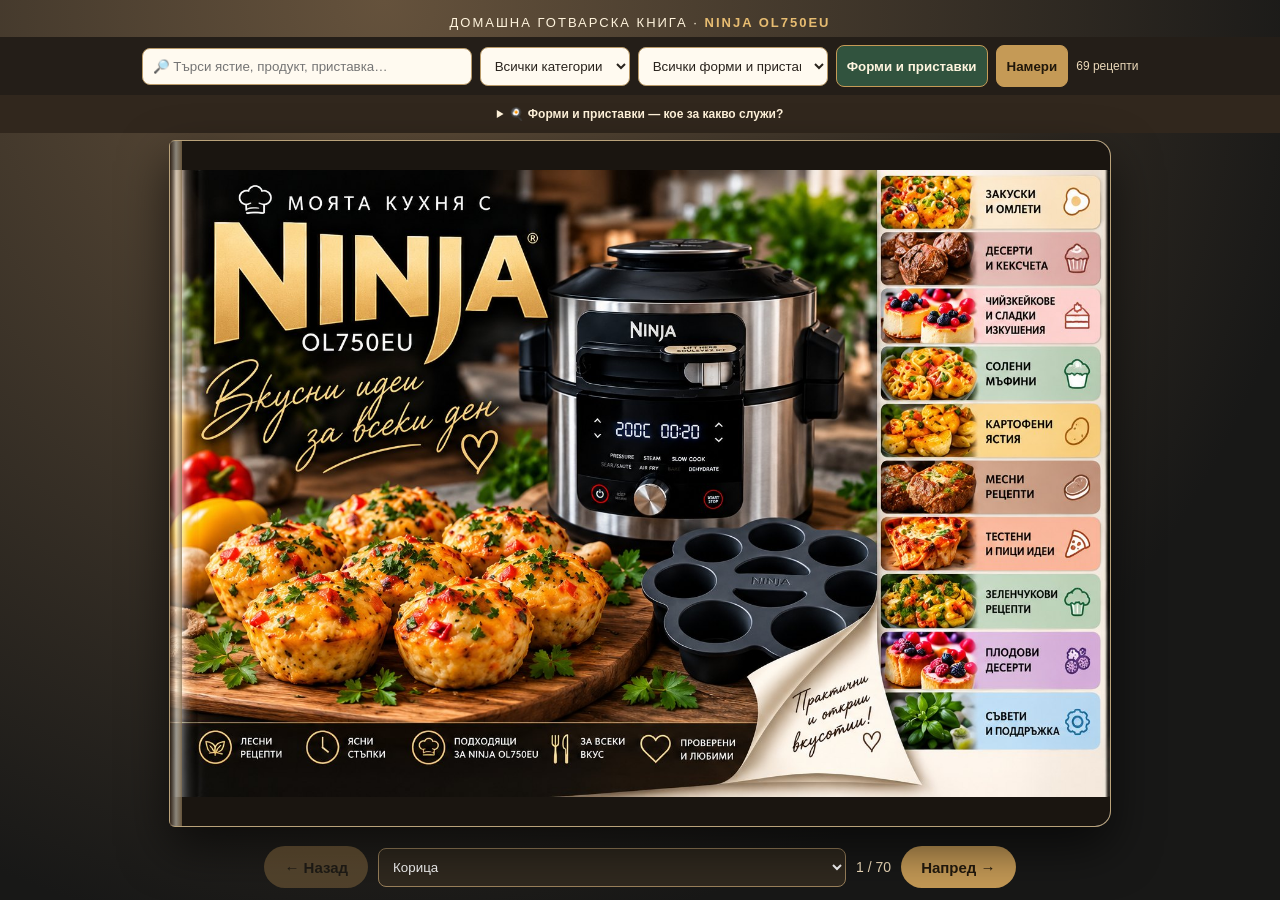
==== commit 7efc0d77: "Добавена паста с лимон и спанак за Ninja OL750EU" ====
--- a/index.html
+++ b/index.html
@@ -1 +1 @@
-<!doctype html><html lang="bg"><head><meta charset="utf-8"><meta name="viewport" content="width=device-width,initial-scale=1"><title>Моята кухня с Ninja OL750EU</title><meta name="description" content="Дигитална готварска книга за Ninja OL750EU с рецепти, търсачка и разлистващи се страници."><meta property="og:type" content="website"><meta property="og:title" content="Моята кухня с Ninja OL750EU"><meta property="og:description" content="Практични, лесни и вкусни рецепти за цялото семейство, приготвени с Ninja OL750EU."><meta property="og:image" content="https://veselingeorgiev90-aidotcom.github.io/Nidninja-recepti/ninja_cover_new.jpg"><meta property="og:url" content="https://veselingeorgiev90-aidotcom.github.io/Nidninja-recepti/"><meta name="twitter:card" content="summary_large_image"><meta name="twitter:image" content="https://veselingeorgiev90-aidotcom.github.io/Nidninja-recepti/ninja_cover_new.jpg"><link rel="canonical" href="https://veselingeorgiev90-aidotcom.github.io/Nidninja-recepti/"><link rel="stylesheet" href="styles.css?v=20261014-forms"></head><body><div class="top">ДОМАШНА ГОТВАРСКА КНИГА · <strong>NINJA OL750EU</strong></div><section class="librarybar" aria-label="Търсене на рецепти"><input id="recipeSearch" placeholder="🔎 Търси ястие, продукт, приставка…" aria-label="Търси рецепта"><select id="recipeCategory" aria-label="Категория"><option value="">Всички категории</option></select><select id="recipePan" aria-label="Форма или приставка"><option value="">Всички форми и приставки</option><option value="ring">Форма с комин</option><option value="round">Кръгла тава</option><option value="loaf">Правоъгълна форма</option><option value="pizza">Перфорирана тава / приставка за пица</option><option value="airfryer">Кошница Air Fry / Cook &amp; Crisp</option><option value="rack">Решетки — всички</option><option value="rack-low">Решетка — ниска позиция</option><option value="rack-high">Решетка — висока позиция</option><option value="steam">Решетка / кошница за пара</option><option value="silicone">Силиконова форма със 7 гнезда</option><option value="pot">Основен съд</option></select><button type="button" id="formsBtn">Форми и приставки</button><button type="button" id="searchBtn">Намери</button><span class="total">68 рецепти</span></section><details class="accessories"><summary>🍳 Форми и приставки — кое за какво служи?</summary><p><b>Основен съд:</b> супи, яхнии и готвене под налягане. <b>Кошница Air Fry / Cook &amp; Crisp:</b> хрупкави зеленчуци, кюфтета и гарнитури. <b>Решетки:</b> ниска позиция за поставяне на форми; висока позиция за рецептите, които я изискват. Филтърът „Решетки — всички“ включва и рецепти без уточнена позиция. <b>Силиконова форма със 7 гнезда:</b> мини омлети, мъфини и десерти. <b>Приставка за пара:</b> зеленчуци и царевица. Използвай само термоустойчиви и съвместими аксесоари; не покривай отвори и спазвай минималното количество течност.</p></details><div id="searchResults" class="library-results" role="dialog" aria-modal="true" aria-label="Намерени рецепти"><button class="close" id="closeSearch">Затвори ✕</button><h2>Намерени рецепти</h2><div id="resultItems"></div></div><main class="stage"><div class="book" id="book"><div class="spine"></div></div></main><noscript>За разлистване на списанието включи JavaScript в браузъра.</noscript><nav class="pager" aria-label="Разлистване на списанието"><button id="prev">← Назад</button><select id="jump" aria-label="Избери рецепта"></select><span id="counter" aria-live="polite" aria-atomic="true"></span><button id="next">Напред →</button></nav><script>const recipes=[{"name":"Мини омлети със сирене и зеленчуци","ingredients":["6 яйца","100 г сирене","50 г кашкавал","½ червена чушка","шепа спанак","2 с.л. прясно мляко","черен пипер, малко масло"],"steps":"Нарежи чушката и спанака ситно. Разбий яйцата с млякото, прибави натрошеното сирене, кашкавала и зеленчуците. Намажи гнездата леко с масло и напълни до ¾. Сложи формата върху ниската решетка. Печи, докато центърът се стегне напълно. Остави 3 минути преди изваждане.","mode":"Bake","temp":"170°C","time":"14–18 мин","category":"Закуска","image":"images/recipe-01.jpg","accessory":"Силиконова форма със 7 гнезда"},{"name":"Шоколадови мъфини","ingredients":["150 г брашно","25 г какао","80 г захар","1 ч.л. бакпулвер","1 яйце","120 мл прясно мляко","50 мл олио","50 г шоколадови парченца"],"steps":"Смеси брашното, какаото, захарта и бакпулвера. Отделно разбий яйцето, млякото и олиото. Обедини двете смеси без продължително бъркане. Прибави шоколада. Напълни намаслените гнезда до ⅔. Печи до суха клечка (разтопеният шоколад може да остави следа). Охлади 5 минути.","mode":"Bake","temp":"165°C","time":"17–22 мин","category":"Десерт","image":"images/recipe-02.jpg","accessory":"Силиконова форма със 7 гнезда"},{"name":"Мини чийзкейкове с плодове","ingredients":["200 г крема сирене","1 яйце","45 г захар","1 ч.л. ванилия","50 г натрошени бисквити","25 г разтопено масло","плодове за украса"],"steps":"Разбъркай бисквитите с маслото и притисни малко на дъното на всяко гнездо. Разбий крема сиренето със захарта, яйцето и ванилията до гладко. Разпредели върху основите. Печи, докато краищата се стегнат, а средата леко трепти. Охлади напълно, прибери в хладилник за поне 2 часа и украси с плодове.","mode":"Bake","temp":"150°C","time":"20–25 мин","category":"Десерт","image":"images/recipe-03.jpg","accessory":"Силиконова форма със 7 гнезда"},{"name":"Солени мъфини с шунка и кашкавал","ingredients":["180 г брашно","2 яйца","100 г кисело мляко","50 мл олио","1 ч.л. бакпулвер","100 г шунка","80 г кашкавал","2 стръка зелен лук","щипка сол"],"steps":"Смеси яйцата, киселото мляко и олиото. Добави брашното с бакпулвера. Прибави нарязаните шунка и зелен лук и настъргания кашкавал. Разпредели в леко намаслените гнезда до ¾. Печи до златисто и провери с клечка. Остави да се охладят няколко минути.","mode":"Bake","temp":"170°C","time":"18–23 мин","category":"Закуска","image":"images/recipe-04.jpg","accessory":"Силиконова форма със 7 гнезда"},{"name":"Мини картофени огретени","ingredients":["3 средни картофа (около 450 г)","100 мл готварска сметана","70 г кашкавал","1 скилидка чесън","сол, черен пипер","мащерка","масло за формата"],"steps":"Обели картофите и ги нарежи на много тънки резени (1–2 мм). Смеси със сметаната, чесъна и подправките. Намажи гнездата с масло, подреди резените плътно и налей останалата сметана. Печи, докато картофите омекнат при пробождане. Поръси с кашкавал през последните 5–7 минути.","mode":"Bake","temp":"170°C","time":"30–40 мин","category":"Гарнитура","image":"images/recipe-05.jpg","accessory":"Силиконова форма със 7 гнезда"},{"name":"Мини рулца „Стефани“","ingredients":["500 г кайма смес","1 яйце","½ глава лук","1 малък морков, предварително сварен","2 сварени яйца","2 кисели краставички","2 с.л. галета","чубрица, сол, черен пипер"],"steps":"Омеси каймата със суровото яйце, настъргания лук, галетата и подправките. Нарежи сварените яйца, моркова и краставичките на дребни парчета. Разпредели каймата в 7 гнезда, направи вдлъбнатини, добави плънка и покрий с кайма. Печи до пълно сготвяне на месото (вътрешна температура поне 71°C).","mode":"Bake","temp":"180°C","time":"23–30 мин","category":"Основно","image":"images/recipe-06.jpg","accessory":"Силиконова форма със 7 гнезда"},{"name":"Мини лазаня","ingredients":["6–7 кори за лазаня, според размера","250 г кайма","½ глава лук","200 г доматен сос","100 г моцарела","40 г кашкавал","2 с.л. зехтин","сол, черен пипер, риган"],"steps":"На Sear/Sauté запържи лука, добави каймата и готви до готовност; прибави доматения сос и ригана. Предвари­телно омекоти корите според указанията им. Нарежи ги според гнездата. Реди кора, сос с кайма и моцарела на 2–3 слоя. Завърши с кашкавал. Печи до гореща среда и златиста коричка.","mode":"Bake","temp":"175°C","time":"20–25 мин","category":"Основно","image":"images/recipe-07.jpg","accessory":"Силиконова форма със 7 гнезда"},{"name":"Ябълков крамбъл с канела","ingredients":["2 ябълки","45 г фини овесени ядки","30 г брашно","35 г студено масло","30 г кафява захар","½ ч.л. канела","1 ч.л. лимонов сок"],"steps":"Нарежи ябълките на малки кубчета, смеси с канелата и лимона и разпредели в намаслените гнезда. Стрий маслото с брашното, овеса и захарта на трохи. Покрий ябълките с трохите. Печи до златист връх и омекнали ябълки. Остави 5 минути преди сервиране.","mode":"Bake","temp":"170°C","time":"20–26 мин","category":"Десерт","emoji":"🍎","image":"images/recipe-08.webp","accessory":"Силиконова форма със 7 гнезда"},{"name":"Кюфтенца от тиквички и сирене","ingredients":["350 г тиквички","1 яйце","100 г сирене","45 г галета","1 скилидка чесън","2 с.л. копър","черен пипер","1 ч.л. олио"],"steps":"Настържи тиквичките, посоли леко и остави 15 минути. Изстискай много добре водата. Смеси с яйцето, натрошеното сирене, галетата, чесъна и копъра. Намажи гнездата с олио, напълни и притисни сместа. Печи до златисто и стегната среда.","mode":"Bake","temp":"180°C","time":"20–25 мин","category":"Зеленчуци","emoji":"🥒","image":"images/recipe-09.webp","accessory":"Силиконова форма със 7 гнезда"},{"name":"Бананови овесени кексчета","ingredients":["2 добре узрели банана","2 яйца","120 г фини овесени ядки","80 г кисело мляко","1 ч.л. бакпулвер","½ ч.л. канела","1 ч.л. ванилия","25 г орехи по желание"],"steps":"Намачкай бананите и ги смеси с яйцата и киселото мляко. Добави овеса, бакпулвера, канелата и ванилията. Остави сместа 5 минути да набъбне. Разпредели до ¾ от гнездата и поръси с орехи. Печи до стегнат център.","mode":"Bake","temp":"170°C","time":"18–24 мин","category":"Закуска","emoji":"🍌","image":"images/recipe-10.webp","accessory":"Силиконова форма със 7 гнезда"},{"name":"Мини пици в гнезда","ingredients":["150 г брашно","90 г кисело мляко","½ ч.л. бакпулвер","1 с.л. зехтин","80 г доматен сос","100 г моцарела","60 г шунка","риган","щипка сол"],"steps":"Замеси меко тесто от брашното, киселото мляко, бакпулвера, зехтина и солта. Раздели на 7 топки и притисни по дъното и стените на леко намаслените гнезда. Сложи малко доматен сос, шунка, моцарела и риган. Печи до готово тесто и разтопено сирене.","mode":"Bake","temp":"180°C","time":"17–23 мин","category":"Основно","emoji":"🍕","image":"images/recipe-11.webp","accessory":"Силиконова форма със 7 гнезда"},{"name":"Мини пилешки пайове","ingredients":["180 г предварително сготвено пилешко","80 г грах","1 малък морков, предварително сварен","70 г крема сирене","1 яйце","120 г бутертесто","сол, черен пипер","мащерка"],"steps":"Смеси накъсаното пилешко, граха, нарязания морков, крема сиренето и подправките. Изрежи кръгове от бутертестото и покрий намаслените гнезда. Напълни с плънка и покрий с малки капачета от тесто. Намажи с разбитото яйце. Печи до златисто и добре изпечено тесто.","mode":"Bake","temp":"180°C","time":"20–27 мин","category":"Основно","emoji":"🥧","image":"images/recipe-12.webp","accessory":"Силиконова форма със 7 гнезда"},{"name":"Мини морковени кексчета","ingredients":["120 г настърган морков","130 г брашно","1 яйце","65 г кафява захар","65 мл олио","60 г кисело мляко","1 ч.л. бакпулвер","½ ч.л. канела","25 г орехи"],"steps":"Разбий яйцето със захарта, олиото и киселото мляко. Прибави брашното, бакпулвера и канелата, после моркова и орехите. Разпредели в намаслените гнезда до ⅔. Печи до суха клечка, охлади 5 минути.","mode":"Bake","temp":"170°C","time":"18–24 мин","category":"Десерт","emoji":"🥕","image":"images/recipe-13.webp","accessory":"Силиконова форма със 7 гнезда"},{"name":"Телешка наденица с хрупкав батат и броколи","category":"Основни ястия","accessory":"Кошница Cook & Crisp / основен съд","mode":"Steam + Air Fry","temp":"190°C / 180°C / 160°C","time":"35–40 мин","ingredients":["300–350 г домашна сурова телешка наденица","350–400 г пресен батат","250–300 г броколи","1 с.л. зехтин","½ ч.л. пушен червен пипер","чесън на прах, черен пипер и сол","малко лимонов сок","250 мл вода, ако броколите са сурови"],"steps":"Ако броколите са сурови, налей 250 мл вода в основния съд, постави ги в кошницата над водата и включи STEAM за около 4 минути. Извади броколите и излей водата. Ако са вече сготвени на пара, пропусни тази стъпка. Нарежи пресния батат на парчета с дебелина около 1,5 см, подсуши и овкуси със зехтин, червен пипер и чесън. Постави в кошницата Cook & Crisp и избери AIR FRY на 190°C за 10 минути. Размести батата и добави суровите телешки наденици, без да ги застъпваш. Продължи на AIR FRY на 180°C за ориентировъчно 15–22 минути, като обърнеш надениците и разбъркаш батата по средата. Провери с термосонда най-дебелата наденица да достигне поне 71°C в центъра; ако съдържа птиче месо — 74°C. Извади батата, ако е готов по-рано. Когато наденицата е напълно сготвена, добави вече сготвените броколи и затопли всичко за 2–3 минути на AIR FRY 160°C. Поднеси с лимонов сок. Ако бататът е готов замразен продукт, съобрази времето с опаковката.","emoji":"🍠","note":"Времето зависи от дебелината на наденицата и размера на батата. Суровата наденица се проверява с термосонда.","image":"images/recipe-14.webp"},{"name":"Домашна пица с приставката за Ninja OL750EU","category":"Основни ястия","accessory":"Приставка за пица, съвместима с Ninja OL750EU","mode":"Bake","temp":"200°C","time":"12–15 мин (проверка след 10-ата минута)","ingredients":["200 г брашно","120 мл хладка вода","3 г суха мая","½ ч.л. захар","½ ч.л. сол","1 с.л. зехтин","70 г доматен сос","100 г моцарела","50 г кашкавал","50–70 г шунка или салам (по желание)","риган и босилек"],"steps":"Разтвори маята и захарта във водата. Добави брашното, солта и зехтина и омеси меко тесто. Остави да втаса 45–60 минути, докато увеличи обема си. Разточи според размера на приставката за пица. Намажи с доматен сос и добави моцарела, кашкавал, шунка или салам по желание и подправки. Загрей Ninja OL750EU на BAKE 200°C, постави пицата в подходящата приставка и печи ориентировъчно 12–15 минути. Провери след десетата минута и извади, когато коричката е изпечена, а сиренето е разтопено.","emoji":"🍕","note":"Приготвена успешно на 10.10.2026 г. Времето е ориентировъчно и зависи от дебелината на тестото и приставката. Рецептата е подготвена за одобрение.","image":"images/recipe-15-cover.webp","cover":true,"pan":"pizza","collection":"Четирите форми"},{"name":"Пица Маргарита с приставката за Ninja OL750EU","category":"Основни ястия","accessory":"Оригинална кръгла приставка за пица Ninja OL750EU","mode":"Bake","temp":"200°C","time":"12–15 мин (проверка след 10-ата минута)","ingredients":["200 г брашно","120 мл хладка вода","3 г суха мая","½ ч.л. захар","½ ч.л. сол","1 с.л. зехтин","70–80 г доматен сос за пица","120–150 г моцарела, добре отцедена","няколко листа пресен босилек","1 ч.л. зехтин за завършване (по желание)"],"steps":"Разтвори маята и захарта в хладката вода. Добави брашното, солта и зехтина и омеси меко тесто. Остави да втаса 45–60 минути. Разточи тестото според диаметъра на оригиналната приставка за пица, без да покриваш отворите или да допускаш тесто извън ръба. Намажи с тънък слой доматен сос. Разпредели добре отцедената моцарела. Постави приставката по начина, предвиден за Ninja OL750EU, и печи на BAKE 200°C ориентировъчно 12–15 минути, като провериш след 10-ата минута. Извади, когато основата е изпечена и сиренето се е разтопило. Добави пресния босилек и малко зехтин непосредствено преди сервиране.","emoji":"🍕","note":"Вариант Маргарита без шунка и кашкавал. Настройките са ориентировъчни според успешно приготвената домашна пица; времето зависи от дебелината на тестото и количеството сос. Приставката трябва да е съвместима и поставена според инструкциите на производителя.","image":"images/recipe-16.webp"},{"name":"Телешко рагу с вино и зеленчуци","category":"Месо","accessory":"Основен съд","mode":"Pressure Cook · High","temp":"—","time":"40 мин","ingredients":["1 кг телешко месо","2 глави лук","2 моркова","1 стрък целина","3 скилидки чесън","2 с.л. доматено пюре","150 мл червено вино","300 мл телешки бульон","2 с.л. олио","сол, черен пипер, дафинов лист"],"steps":"Нарежи месото на кубчета и го подсуши. Избери Sear/Sauté и го запечатай на порции с олиото. Прибави нарязаните зеленчуци и готви 4–5 минути. Добави доматеното пюре, виното и бульона; остържи добре дъното. Затвори капака за налягане и избери Pressure Cook на High за 40 минути. Остави налягането да спадне естествено 10–15 минути, след което освободи остатъка безопасно. Ако сосът е рядък, сгъсти го на Sear/Sauté.","emoji":"🥘","note":"Допълнена ориентировъчна рецепта — настройките зависят от количеството и аксесоара.","image":"images/recipe-17.webp"},{"name":"Пилешко с картофи","category":"Пилешко","accessory":"Основен съд","mode":"Steam & Crisp","temp":"190°C","time":"25–35 мин","ingredients":["700 г пилешко обезкостено месо","700 г картофи","1 глава лук","2 с.л. зехтин","150 мл вода","червен пипер, сол, черен пипер, мащерка"],"steps":"Нарежи картофите на едри парчета и овкуси пилето. Налей водата в основния съд и подреди картофите и пилето върху подходящата решетка или тава според аксесоарите. Избери Steam & Crisp на 190°C за около 25–35 минути. Провери готовността на картофите и вътрешната температура на пилешкото: поне 74°C. При нужда добави още време.","emoji":"🍗","note":"Допълнена ориентировъчна рецепта — настройките зависят от количеството и аксесоара.","image":"images/recipe-18.webp"},{"name":"Броколи на пара","category":"Зеленчуци","accessory":"Решетка / кошница за пара","mode":"Steam","temp":"—","time":"3–5 мин","ingredients":["500 г броколи","250 мл вода или според минималното количество в инструкцията","сол","лимон","1 ч.л. зехтин"],"steps":"Нарежи броколите на приблизително еднакви розички. Налей вода в основния съд и постави броколите в подходяща приставка над водата. Избери Steam и след загряване готви около 3–5 минути до желаната текстура. Овкуси с лимон, зехтин и малко сол.","emoji":"🥦","note":"Допълнена ориентировъчна рецепта — настройките зависят от количеството и аксесоара.","image":"images/recipe-19.webp"},{"name":"Кюфтета от тиквички със сирене","category":"Зеленчуци","accessory":"Кошница Air Fry","mode":"Air Fry","temp":"190°C","time":"14–16 мин","ingredients":["2 средни тиквички","100 г сирене","1 яйце","3–4 с.л. галета","копър","1 скилидка чесън","черен пипер"],"steps":"Настържи тиквичките, посоли леко и изцеди много добре. Смеси ги със сиренето, яйцето, галетата и подправките. Оформи малки кюфтета и ги подреди на един ред в леко намаслената кошница. Избери Air Fry на 190°C за 14–16 минути и обърни по средата. Ако сместа е влажна, добави малко галета.","emoji":"🥒","note":"Допълнена ориентировъчна рецепта — настройките зависят от количеството и аксесоара.","image":"images/recipe-20.webp"},{"name":"Царевица на пара","category":"Гарнитури","accessory":"Решетка / кошница за пара","mode":"Steam","temp":"—","time":"8–12 мин","ingredients":["3–4 кочана сладка царевица","250 мл вода или според инструкцията","масло по желание","сол"],"steps":"Почисти кочаните и при нужда ги разрежи. Налей вода в основния съд и постави царевицата върху подходяща приставка над водата. Избери Steam и готви около 8–12 минути след загряване, според големината и зрелостта. Сервирай с малко масло.","emoji":"🌽","note":"Допълнена ориентировъчна рецепта — настройките зависят от количеството и аксесоара.","image":"images/recipe-21.webp"},{"name":"Крем супа от червена леща","category":"Супи","accessory":"Основен съд","mode":"Pressure Cook · High","temp":"—","time":"5 мин","ingredients":["250 г червена леща","1 морков","1 глава лук","1 картоф","1 с.л. зехтин","800 мл вода или бульон","сол, кимион, червен пипер"],"steps":"Измий лещата добре. Нарежи зеленчуците и ги сложи с лещата, мазнината, подправките и течността в основния съд, без да превишаваш допустимото ниво за пенливи храни. Затвори капака за налягане и избери Pressure Cook на High за 5 минути. Остави налягането да спадне естествено поне 10 минути, преди да освобождаваш остатъка според инструкцията. Пасирай внимателно след отваряне.","emoji":"🥣","note":"Допълнена ориентировъчна рецепта — настройките зависят от количеството и аксесоара.","image":"images/recipe-22.webp"},{"name":"Свинско с прясно зеле","category":"Основни ястия","accessory":"Основен съд","mode":"Sear/Sauté → Pressure High → Air Fry","temp":"Ниво 4–5 → HIGH → 190°C","time":"15–20 мин → 15 мин + 10 мин естествено освобождаване → 8–12 мин","ingredients":["800 г свинска плешка или врат","1,2–1,5 кг прясно зеле","1 голяма глава лук","1 морков","200 г домати от консерва","2 с.л. олио или, по желание, 2 с.л. свинска мас","1½ ч.л. червен пипер","1 ч.л. чубрица","2 дафинови листа","сол и черен пипер","250 мл вода"],"steps":"Нарежи свинското на кубчета 3–4 см. Нарежи зелето на ивици, посоли леко и го намачкай. На Sear/Sauté ниво 4–5 загрей избраната мазнина и запечатай месото 8–10 минути. Добави лука и моркова за още 3 минути, после добавяй зелето на порции и го остави да спадне 5–7 минути. Добави червения пипер за кратко, след това доматите, чубрицата, дафиновия лист и 250 мл вода. Разбъркай и остържи дъното. Затвори капака и избери Pressure High за 15 минути. След края остави 10 минути естествено освобождаване, после внимателно освободи остатъчното налягане. Ако има много течност, редуцирай на Sear/Sauté с отворен капак. За финал запечи на Air Fry 190°C за 8–12 минути и разбъркай веднъж по средата. Не превишавай максималното ниво за готвене под налягане.","emoji":"🥘","note":"За Ninja Foodi MAX OL750EU. При много голяма зелка намали количеството, за да не надвишиш максималното ниво за PRESSURE.","image":"images/recipe-23.webp"},{"name":"Сьомга със сонда, броколи на пара, батат на грил и сос муселин","category":"Риба","accessory":"Термосонда, решетка и кошница за пара","mode":"Steam → Grill → Bake със сонда → Steam","temp":"Сьомга: 180°C · в центъра: 63°C","time":"Сьомга: около 12–18 мин, до целта на сондата","ingredients":["За 2 порции","Сьомга: 2 филета по 180–200 г, по възможност с кожа","2 ч.л. зехтин за сьомгата","1–2 скилидки чесън, пресовани","Морска сол, смляна през мелничка, и черен пипер — на вкус","Броколи: 350–400 г и 250 мл вода за пара","Батат: 1 голям, около 400 г","2 ч.л. зехтин, сол и черен пипер за батата","250 мл вода за предварително готвене на батата на пара","Сос муселин: 2 пастьоризирани жълтъка","70 г масло","40 мл неподсладена сметана за разбиване","1–2 ч.л. лимонов сок, 1 с.л. вода и щипка сол"],"steps":"Подготовка на сьомгата: подсуши филетата, намажи със зехтина и чесъна и поръси с морската сол от мелничка и черния пипер. Остави в хладилника, докато подготвяш гарнитурата. Батат: обели и нарежи на шайби около 1 см. Налей 250 мл вода в основния съд и постави батата върху приставката над водата. Избери Steam за ориентировъчно 6–8 минути след загряването — да омекне леко, но да запази формата си. Извади и подсуши шайбите, намажи със зехтина и овкуси. Излей водата и подсуши съда. Подреди батата на един ред върху решетката в положение за грил. Избери Grill за около 6–10 минути общо, с обръщане по средата; провери още след третата минута. Готовият батат се пробожда лесно с вилица; покрий го леко, за да остане топъл. Сьомга със сонда: постави филетата върху леко намазнената решетка с кожата надолу. Вкарай сондата отстрани, хоризонтално, до центъра на най-дебелата част, без да докосва решетката. Избери Bake на 180°C и при ръчно задаване на сондата използвай крайна вътрешна температура 63°C. Ако използваш готова настройка за риба без точно 63°C, избери 65°C. Печи ориентировъчно 12–18 минути, но се води по сондата и провери действителната температура преди сервиране. Броколи: приготви ги последни, докато сьомгата почива за кратко. Раздели на еднакви розички, внимателно почисти съда от мазнината и налей 250 мл вода. Постави броколите в кошницата над водата и избери Steam за около 4–5 минути след загряването. Извади веднага щом леко омекнат и останат яркозелени; посоли накрая. Сос муселин: приготви отделно на водна баня, докато сьомгата се пече. Разтопи маслото и го остави топло, без да е горещо. Разбий студената сметана до меки връхчета. В метална купа смеси пастьоризираните жълтъци, 1 с.л. вода и 1 ч.л. лимонов сок. Постави над съд с леко къкреща вода, без купата да докосва водата, и разбивай постоянно до сгъстяване и пухкава текстура. Свали от водната баня и добави маслото на тънка струя при непрекъснато разбиване. Овкуси със сол и още лимон при нужда. Когато сосът е приятно топъл, внимателно добави разбитата сметана. Поднеси веднага; не кипвай и не затопляй на силен огън. Сервирай сьомгата с броколите и батата отстрани и 1–2 с.л. сос върху рибата; останалия сос поднеси отделно.","note":"За Ninja OL750EU. Овкусяването на сьомгата е по изпитания домашен вариант на Веселин. Количествата и гарнитурите са за тази версия за 2 порции. Времената са ориентировъчни; за сьомгата проверявай достигането на 63°C в центъра. Сосът се приготвя отделно с пастьоризирани жълтъци. Изображението е илюстративно.","image":"images/recipe-24.webp"},{"name":"Пилешки крилца — основен вариант на Grill","ingredients":["1 кг, 3–4 порции.","1 кг крилца, разделени на ставите","1 с.л. олио","1 ч.л. сладък червен пипер","1 ч.л. чесън на прах","около ¾ ч.л. фина сол, на вкус","½ ч.л. черен пипер по желание."],"steps":"Подсуши крилцата и ги смеси с мазнината и подправките. Остави 30 минути в хладилника. Подреди на един ред. Избери Grill, без градуси. Задай 20 минути. Обърни след 8–10 минути и започни проверки след 15 минути. Обичайният ориентир е 20–25 минути на партида. Най-дебелата част трябва да достигне 74°C, без сондата да допира костта. Ако коричката потъмнява преди готовността, довърши на Bake 170°C.","accessory":"решетка във висока позиция; на партиди.","mode":"Grill","temp":"Без настройка на градуси","time":"20–25 мин на партида","category":"Основни ястия","note":"Подправките са от нашето готвене; количествата са допълнени. При OL750EU Grill няма настройка на температура.","image":"images/recipe-25.webp"},{"name":"Пилешки копанчета на Grill","ingredients":["4 порции.","1 кг размразени пилешки копанчета","1 с.л. олио","1 ч.л. сладък червен пипер","1 ч.л. чесън на прах","½ ч.л. черен пипер","около ¾ ч.л. фина сол, на вкус","½ ч.л. мащерка по желание."],"steps":"Подсуши месото. Смеси мазнината и подправките, натрий копанчетата и остави 30–60 минути в хладилника. Подреди на един ред върху решетката, с място между парчетата. Избери Grill и задай 25 минути. При OL750EU не се задават градуси на тази програма. Обръщай след около 8 и 16 минути. Започни измерване на вътрешната температура след 20 минути. Ориентир: 25–35 минути общо според размера. Ако са нужни повече от 30 минути, продължи с нов кратък цикъл. Ако кожата потъмнява прекалено, довърши на Bake 170°C. Провери няколко копанчета в най-дебелото месо, без допир до костта: минимум 74°C. Остави 3 минути преди сервиране.","accessory":"решетка; печене на партиди при нужда.","mode":"Grill","temp":"Без настройка на градуси","time":"25–35 мин на партида","category":"Основни ястия","note":"Овкусяването и времената са предложен вариант към приготвените на грил копанчета. Проверявай за 74°C в месото.","image":"images/recipe-26.webp"},{"name":"Телешко с картофи, моркови и грах","ingredients":["4 порции.","700 г телешко","500 г картофи","200 г замразен грах","2 моркова","1 лук","2 скилидки чесън","200 г домати","450 мл бульон","2 с.л. олио","1 дафинов лист","1 ч.л. червен пипер","сол и черен пипер."],"steps":"Запечатай месото на Sear/Sauté 4–5; задуши лука за 3 минути. Добави чесъна, пипера, бульона и доматите; освободи дъното. Pressure High 30–35 минути; 15 минути естествено освобождаване, после остатъка. Месото трябва да е крехко. Добави картофите на кубчета и морковите на шайби. Sear/Sauté 2–3, леко кипене 15–20 минути. Добави граха за последните 5–8 минути и провери готовността му. Доливай гореща вода при нужда.","accessory":"тенджера.","mode":"Sear/Sauté → Pressure High → Sear/Sauté","temp":"Ниво 4–5 → High → ниво 2–3","time":"30–35 мин под налягане + 15 мин отпускане + 15–20 мин","category":"Основни ястия","note":"Грахът се добавя накрая. Не надвишавай PRESSURE MAX; времето за загряване е допълнително.","image":"images/recipe-27.webp"},{"name":"Агнешко с картофи, моркови и батат","ingredients":["4 порции.","1 кг агнешка плешка на едри порции","400 г картофи","300 г батат","2 моркова","4 скилидки чесън","350 мл бульон","2 с.л. олио","1 ч.л. червен пипер","джоджен, сол и пипер."],"steps":"Запечатай агнешкото на Sear/Sauté 4–5. Налей бульона и освободи дъното; добави чесъна. Pressure High 30–40 минути; 15 минути естествено освобождаване, после остатъка. Провери крехкостта. Извади месото; свари картофите и морковите в соса 10 минути на Sear/Sauté 2–3, добави батата за още 7–10 минути. Намажи месото с мазнината, червения пипер и джоджена. Подреди със зеленчуците и 100 мл сос в тава. Bake 190°C за 10–15 минути.","accessory":"тенджера; тава върху ниска решетка.","mode":"Sear/Sauté → Pressure High → Bake","temp":"High → 190°C","time":"30–40 мин под налягане + 15 мин отпускане; зеленчуци и запичане","category":"Основни ястия","note":"Времената са за месо на порции. Готви на партиди при нужда и не надвишавай PRESSURE MAX.","image":"images/recipe-28.webp"},{"name":"Ярешко с ориз и булгур","ingredients":["4 порции.","600 г сварено ярешко","150 г обикновен бял ориз","100 г едър булгур","1 лук","1 морков","650 мл горещ бульон плюс малко за доливане","1 с.л. олио","джоджен, сол и пипер."],"steps":"Изплакни ориза и булгура. Задуши лука и моркова на Sear/Sauté 3 за 4 минути. Добави зърната за 1 минута и налей бульона. Къкри на ниво 2–3 около 15 минути, като разбъркваш. Добави месото и джоджена; продължи 5–10 минути, до готов ориз и булгур. Доливай по 50 мл горещ бульон при нужда. Охладеното месо трябва да достигне 74°C. Спри и остави 5 минути преди сервиране.","accessory":"тенджера.","mode":"Sear/Sauté","temp":"Ниво 3 → ниво 2–3","time":"Около 30–35 мин","category":"Основни ястия","note":"Използвай обикновен бял ориз и едър булгур; доливай горещ бульон според поемането на течността.","image":"images/recipe-29.webp"},{"name":"Зелеви сарми на Slow Cook","ingredients":["4 порции, около 12 средни сарми.","12 омекнали зелеви листа","500 г кайма","120 г суров обикновен ориз","1 лук","1 с.л. олио","1 ч.л. червен пипер","чубрица и черен пипер","500–700 мл горещ бульон. При кисело зеле солта е според солеността."],"steps":"Задуши лука и каймата на Sear/Sauté 3–4; добави ориза и подправките за 1 минута. Навий сармите, без да ги стягаш прекалено. Подреди върху зелев лист; налей бульона почти до горния ред. Избери Slow Cook High за 4 часа при затворен капак. Провери ориза и най-голямата сарма: център поне 74°C. Ако оризът е твърд, продължи по 30 минути с достатъчно течност.","accessory":"тенджера.","mode":"Sear/Sauté → Slow Cook High","temp":"Ниво 3–4 → High","time":"4 часа; при нужда още по 30 мин","category":"Основни ястия","note":"Плънката е предложен вариант: при нашето готвене сармите бяха вече навити. Замразените сарми първо размрази в хладилник.","image":"images/recipe-30.webp"},{"name":"Боб с гъби и сготвено заешко","ingredients":["5–6 порции.","500 г сух бял боб","250 г гъби","300 г сготвено заешко без кости","1 лук","1 морков","200 г домати","1 с.л. олио","1 ч.л. червен пипер","по ½ ч.л. джоджен и чубрица","сол и черен пипер","вода за накисване и около 1,5 л за варене, с доливане при нужда."],"steps":"Накисни боба за 8–12 часа и изхвърли водата. В нова вода го вари активно поне 30 минути на Sear/Sauté 4–5 с отворен капак. Следи да не изври; намалявай нивото само ако пръска, без да спира кипенето. Намали до спокойно кипене на ниво 2–3. Добави лука и моркова и вари до напълно мек боб, често още 30–60 минути, понякога повече. Доливай гореща вода. Доматите са за след омекването. Добави нарязаните гъби, олиото, доматите и подправките; къкри 10–15 минути. Сложи готовото заешко за последните 8–10 минути. Ако е било охладено, загрей до 74°C. Сгъсти с намачкани 2–3 лъжици боб.","accessory":"основна тенджера.","mode":"Sear/Sauté","temp":"Ниво 4–5 → ниво 2–3","time":"Около 80–115 мин + накисване; до омекване","category":"Основни ястия","note":"Времето зависи от сорта и възрастта на боба. Използвай вече сготвено заешко и добави доматите след омекването на боба.","image":"images/recipe-31.webp"},{"name":"Батат, червено цвекло и моркови с естрагон","ingredients":["3–4 гарнитури.","400 г батат","300 г червено цвекло","200 г моркови","1½ с.л. зехтин","½ ч.л. сух естрагон","сол и черен пипер","300 мл вода за пара."],"steps":"Нарежи цвеклото на кубчета 1–1,5 см, морковите на шайби 1 см и батата на кубчета 2 см. Сложи цвеклото над водата на Steam за 10 минути. Добави морковите и батата и продължи още 10 минути. Провери с вилица; ако цвеклото е твърдо, остави го отделно още 5–10 минути и провери водата. Подсуши зеленчуците и тенджерата. Смеси зеленчуците със зехтина, естрагона, солта и пипера. Air Fry 190°C за 8–12 минути на партиди, с разбъркване по средата, до леко зачервяване.","accessory":"решетка за пара и кошница за запичане.","mode":"Steam → Air Fry","temp":"Пара → 190°C","time":"20–30 мин на пара + 8–12 мин запичане","category":"Гарнитури","note":"Отделното готвене на пара и запичане е уточнен вариант. Проверявай цвеклото отделно, защото омеква по-бавно.","image":"images/recipe-32.webp"},{"name":"Елда с печени картофи","ingredients":["3–4 гарнитури.","200 г елда","450 г картофи на кубчета 2 см","400 мл вода за елдата или количеството от опаковката","250 мл вода за пара","1 с.л. олио","½ ч.л. червен пипер","сол и черен пипер","магданоз по желание."],"steps":"Изплакни елдата. Кипни я с 400 мл вода на Sear/Sauté, намали до леко къкрене и готви според опаковката, обикновено 12–18 минути. При нужда долей малко вода. Спри, остави 5 минути и извади. Налей 250 мл вода в тенджерата. Сложи картофите над нея на Steam за 10–15 минути, до почти готови. Извади и подсуши картофите и съда. Овкуси ги с олиото и подправките; Air Fry 200°C за 10–15 минути с разбъркване. Поднеси върху елдата и поръси с магданоз. Дръж елдата топла, докато картофите се пекат.","accessory":"тенджера; кошница.","mode":"Sear/Sauté → Steam → Air Fry","temp":"Леко къкрене → пара → 200°C","time":"Около 40–55 мин","category":"Гарнитури","note":"Следвай опаковката за количеството вода и времето на елдата. Картофите се приготвят отделно за равномерна готовност.","image":"images/recipe-33.webp"},{"name":"Домашен хляб с вода и 20 г прясна мая","ingredients":["1 малък хляб.","500 г бяло брашно","300 мл хладка вода","20 г прясна мая","8 г сол","1 ч.л. захар","2 с.л. олио или зехтин."],"steps":"Разтвори маята и захарта във водата. Добави брашното, солта и мазнината; меси 8–10 минути до гладко меко тесто. Покрий и остави 45–75 минути, до видимо удвояване. Времето зависи от температурата в стаята. Оформи, сложи в леко намаслената форма и остави второ втасване около 25–40 минути. Осигури място за надигане; ако формата е малка, раздели тестото на два хляба. Постави формата на ниската решетка. Bake 180°C за около 35–45 минути. Провери след 30 минути; центърът трябва да е изпечен, без лепкаво сурово тесто. Термометър около 95–98°C в средата е допълнителен ориентир. Извади от формата и охлади на решетка поне 45 минути, преди да разрежеш.","accessory":"правоъгълна форма върху ниската решетка.","mode":"Bake","temp":"180°C","time":"35–45 мин печене + две втасвания","category":"Хляб","note":"Вариантът е с вода и 20 г прясна мая. На Bake не добавяй вода под формата; осигури място за надигането на тестото.","image":"images/recipe-34-cover.webp","cover":true,"pan":"loaf","collection":"Четирите форми"},{"name":"Свински пържоли с гъби, броколи и наденица","category":"Основни ястия","accessory":"Кошница Cook & Crisp, решетка за пара и термосонда","mode":"Air Fry → Sear/Sauté → Steam → Air Fry","temp":"Air Fry: ориентировъчно 190°C; Sear/Sauté: средно висока степен","time":"Пържоли: около 16 мин; гъби: 10–13 мин; броколи: 4–6 мин след загряване; наденица: проверка след 8–10 мин","ingredients":["За 2 порции","2 свински пържоли по 180–220 г","300 г печурки","1 глава лук","250 г броколи","150 г наденица","2 с.л. зехтин или олио","1 ч.л. червен пипер","½ ч.л. чесън на прах","Сол, черен пипер и чубрица на вкус","50 мл вода или бульон — по желание за гъбите","Вода за готвене на пара според инструкцията на уреда"],"steps":"Подсуши месото. Намажи с част от мазнината и натрий с червения пипер, чесъна, солта, черния пипер и чубрицата. Остави за 15–20 минути в хладилника. Подреди пържолите в кошницата Cook & Crisp на един ред. Избери Air Fry, ориентировъчно 190°C, за около 16 минути, като ги обърнеш по средата. Провери с термосондата: в центъра трябва да достигнат поне 63°C, последвани от 3 минути почивка. При нужда удължи печенето според дебелината. Извади кошницата. В основния съд избери Sear/Sauté на средно висока степен. Загрей останалата мазнина и задуши нарязания лук за 2–3 минути. Добави гъбите, нарязани на едро. Готви още около 8–10 минути, като разбъркваш, докато отделената вода се изпари и гъбите се зачервят. Овкуси със сол и черен пипер. За малко сос добави 50 мл вода или бульон и остави да покъкри. Извади в покрит съд. Подготви основния съд за Steam, като добавиш количеството вода, посочено в инструкцията. Постави броколите върху приставката над водата. Готви ориентировъчно 4–6 минути след загряването, до желаната мекота. Извади и посоли леко. Излей водата и подсуши съда. Постави кошницата и избери Air Fry на 190°C. Обърни наденицата по средата и започни да проверяваш след 8–10 минути. Суровата наденица може да изисква повече време: провери в центъра за 71°C при свинска или телешка, или 74°C при птича. Подреди пържолите с гъбите и лука, добави броколите и нарязаната наденица. Полей месото със соса от гъбите и сервирай топло.","emoji":"🥩","note":"Приготвени изцяло в Ninja Foodi OL750EU. Сочни пържоли, ароматни гъби с лук, свежи броколи и запечена наденица — богата домашна вечеря, приготвена последователно в един уред. Бележка от нашето готвене: 16 минути на Air Fry е изпитаното ни време за пържолите. Посочените грамажи, температура и останали времена са ориентировъчни и се съобразяват с продуктите и дебелината на месото.","image":"images/recipe-35.webp"},{"id":36,"name":"Солен кекс със сирене и кашкавал","pan":"ring","temp":"160°C","mode":"Bake","time":"35–45 мин печене","ingredients":["3 яйца","180 г кисело мляко","40 мл олио","180 г брашно","8 г бакпулвер","150 г сирене","70 г кашкавал","Малко масло за формата"],"directions":["Разбий яйцата, киселото мляко и олиото.","Добави брашното с бакпулвера, натрошеното сирене и настъргания кашкавал.","Намажи формата, включително комина, и напълни до ⅔. Печи на Bake 160°C за 35–45 минути.","Провери след 30 минути; клечката трябва да излиза без сурово тесто. Охлади 10 минути преди обръщане."],"note":"Адаптирана рецепта за Ninja OL750EU — още не е изпробвана от нас. Времето за печене е ориентировъчно; подготовка, предварително готвене, втасване и охлаждане са допълнителни. Количествата са за малки форми около 20 см, правоъгълна около 20 × 10 см. Провери размера на своята и не препълвай; излишната смес изпечи отделно. За печенето постави формата върху ниската решетка в основния съд. Избери Bake (плъзгач вдясно, Air Fry/Cooker), без вода под формата. Остави свободно място около нея и до капака. В правоъгълна форма: същата смес до ⅔; проверявай след 35 минути, възможни са още 5–15 минути.","category":"Закуски","accessory":"Форма с комин върху ниската решетка","steps":"Разбий яйцата, киселото мляко и олиото. Добави брашното с бакпулвера, натрошеното сирене и настъргания кашкавал. Намажи формата, включително комина, и напълни до ⅔. Печи на Bake 160°C за 35–45 минути. Провери след 30 минути; клечката трябва да излиза без сурово тесто. Охлади 10 минути преди обръщане.","image":"images/recipe-36-cover.webp","cover":true,"collection":"Четирите форми","status":"За изпробване"},{"id":37,"name":"Картофен венец с кашкавал","pan":"ring","temp":"170°C","mode":"Bake","time":"30–40 мин печене","ingredients":["650 г обелени картофи","2 яйца","80 г кашкавал","30 г масло","40 мл прясно мляко","Сол и черен пипер","Масло за формата"],"directions":["В основния съд на Ninja, на Sear/Sauté ниво 4–5, загрей достатъчно вода до кипване. Свари картофите до мекота, отцеди добре и намачкай с маслото и млякото. Охлади до хладки. Излей водата и подсуши съда преди печенето.","Добави яйцата, кашкавала и подправките. Разпредели в намазаната форма до ⅔.","Печи на Bake 170°C за 30–40 минути, до стегната среда и златист връх.","Остави 10–15 минути да се стегне, преди да обърнеш."],"note":"Адаптирана рецепта за Ninja OL750EU — още не е изпробвана от нас. Времето за печене е ориентировъчно; подготовка, предварително готвене, втасване и охлаждане са допълнителни. Количествата са за малки форми около 20 см, правоъгълна около 20 × 10 см. Провери размера на своята и не препълвай; излишната смес изпечи отделно. За печенето постави формата върху ниската решетка в основния съд. Избери Bake (плъзгач вдясно, Air Fry/Cooker), без вода под формата. Остави свободно място около нея и до капака. ","category":"Основни ястия","accessory":"Форма с комин върху ниската решетка","steps":"В основния съд на Ninja, на Sear/Sauté ниво 4–5, загрей достатъчно вода до кипване. Свари картофите до мекота, отцеди добре и намачкай с маслото и млякото. Охлади до хладки. Излей водата и подсуши съда преди печенето. Добави яйцата, кашкавала и подправките. Разпредели в намазаната форма до ⅔. Печи на Bake 170°C за 30–40 минути, до стегната среда и златист връх. Остави 10–15 минути да се стегне, преди да обърнеш.","image":"images/recipe-37-cover.webp","cover":true,"collection":"Четирите форми","status":"За изпробване"},{"id":38,"name":"Руло „Стефани“ като венец","pan":"ring","temp":"170°C","mode":"Bake","time":"40–50 мин печене","ingredients":["650 г кайма свинско и телешко","1 сурово яйце","2 твърдо сварени яйца","1 малък сварен морков","2 кисели краставички","½ глава лук","30 г галета","½ ч.л. чубрица","Сол и черен пипер","1 ч.л. олио"],"directions":["Омеси каймата със суровото яйце, настъргания лук, галетата и подправките.","Намажи формата и сложи половината кайма. Подреди нарязаните сварени яйца, моркова и краставичките в кръг. Покрий с останалата кайма и притисни.","Печи на Bake 170°C за 40–50 минути. Провери с термометър няколко места в каймата: минимум 71°C.","Остави 10 минути, внимателно отлей отделената течност и обърни."],"note":"Адаптирана рецепта за Ninja OL750EU — още не е изпробвана от нас. Времето за печене е ориентировъчно; подготовка, предварително готвене, втасване и охлаждане са допълнителни. Количествата са за малки форми около 20 см, правоъгълна около 20 × 10 см. Провери размера на своята и не препълвай; излишната смес изпечи отделно. За печенето постави формата върху ниската решетка в основния съд. Избери Bake (плъзгач вдясно, Air Fry/Cooker), без вода под формата. Остави свободно място около нея и до капака. Може и в правоъгълната форма; по-дебелият слой може да изисква 45–60 минути. Следи температурата на каймата.","category":"Основни ястия","accessory":"Форма с комин върху ниската решетка","steps":"Омеси каймата със суровото яйце, настъргания лук, галетата и подправките. Намажи формата и сложи половината кайма. Подреди нарязаните сварени яйца, моркова и краставичките в кръг. Покрий с останалата кайма и притисни. Печи на Bake 170°C за 40–50 минути. Провери с термометър няколко места в каймата: минимум 71°C. Остави 10 минути, внимателно отлей отделената течност и обърни.","image":"images/recipe-38-cover.webp","cover":true,"collection":"Четирите форми","status":"За изпробване"},{"id":39,"name":"Спанак със сирене във форма","pan":"ring","temp":"160°C","mode":"Bake","time":"25–35 мин печене","ingredients":["300 г размразен спанак","4 яйца","150 г сирене","100 г кисело мляко","30 г брашно","1 ч.л. олио","Черен пипер"],"directions":["Изстискай много добре спанака и го нарежи.","Разбий яйцата с млякото и брашното. Добави спанака, сиренето и пипера.","Изсипи в намазана форма до ⅔. Печи на Bake 160°C за 25–35 минути.","Средата трябва да е стегната, без течна яйчна смес. Остави 10 минути преди изваждане."],"note":"Адаптирана рецепта за Ninja OL750EU — още не е изпробвана от нас. Времето за печене е ориентировъчно; подготовка, предварително готвене, втасване и охлаждане са допълнителни. Количествата са за малки форми около 20 см, правоъгълна около 20 × 10 см. Провери размера на своята и не препълвай; излишната смес изпечи отделно. За печенето постави формата върху ниската решетка в основния съд. Избери Bake (плъзгач вдясно, Air Fry/Cooker), без вода под формата. Остави свободно място около нея и до капака. ","category":"Основни ястия","accessory":"Форма с комин върху ниската решетка","steps":"Изстискай много добре спанака и го нарежи. Разбий яйцата с млякото и брашното. Добави спанака, сиренето и пипера. Изсипи в намазана форма до ⅔. Печи на Bake 160°C за 25–35 минути. Средата трябва да е стегната, без течна яйчна смес. Остави 10 минути преди изваждане.","image":"images/recipe-39-cover.webp","cover":true,"collection":"Четирите форми","status":"За изпробване"},{"id":40,"name":"Питка със сирене","pan":"ring","temp":"170°C","mode":"Bake","time":"25–35 мин печене","ingredients":["300 г брашно","170 мл хладка вода","4 г суха мая","½ ч.л. захар","4 г сол","20 мл олио","120 г сирене","1 жълтък за намазване"],"directions":["Омеси брашното, водата, маята, захарта, солта и олиото 8–10 минути. Остави покрито до удвояване, около 60–90 минути.","Раздели на 6–8 топки, сложи сирене във всяка и затвори. Подреди около комина, като оставиш място за надигане.","Остави да втаса още 25–40 минути, намажи с жълтъка. Печи на Bake 170°C за 25–35 минути.","Провери за изпечена среда; термометър около 94–96°C е допълнителен ориентир. Охлади върху решетка."],"note":"Адаптирана рецепта за Ninja OL750EU — още не е изпробвана от нас. Времето за печене е ориентировъчно; подготовка, предварително готвене, втасване и охлаждане са допълнителни. Количествата са за малки форми около 20 см, правоъгълна около 20 × 10 см. Провери размера на своята и не препълвай; излишната смес изпечи отделно. За печенето постави формата върху ниската решетка в основния съд. Избери Bake (плъзгач вдясно, Air Fry/Cooker), без вода под формата. Остави свободно място около нея и до капака. Подготовка и втасване: още около 2 часа. В кръглата плътна тава подреди топките без комин; проверявай и централната.","category":"Хляб и тестени","accessory":"Форма с комин върху ниската решетка","steps":"Омеси брашното, водата, маята, захарта, солта и олиото 8–10 минути. Остави покрито до удвояване, около 60–90 минути. Раздели на 6–8 топки, сложи сирене във всяка и затвори. Подреди около комина, като оставиш място за надигане. Остави да втаса още 25–40 минути, намажи с жълтъка. Печи на Bake 170°C за 25–35 минути. Провери за изпечена среда; термометър около 94–96°C е допълнителен ориентир. Охлади върху решетка.","image":"images/recipe-40-cover.webp","cover":true,"collection":"Четирите форми","status":"За изпробване"},{"id":41,"name":"Солен кекс с тиквички","pan":"ring","temp":"160°C","mode":"Bake","time":"35–45 мин печене","ingredients":["300 г тиквички","2 яйца","150 г кисело мляко","30 мл олио","170 г брашно","8 г бакпулвер","100 г сирене","1 с.л. копър","Щипка сол"],"directions":["Настържи тиквичките, посоли леко, остави 15 минути и изстискай много добре.","Смеси яйцата, млякото и олиото. Добави брашното с бакпулвера, тиквичките, сиренето и копъра.","Напълни намазаната форма до ⅔. Печи на Bake 160°C за 35–45 минути.","Провери с клечка за липса на сурово тесто. Остави 10 минути преди изваждане."],"note":"Адаптирана рецепта за Ninja OL750EU — още не е изпробвана от нас. Времето за печене е ориентировъчно; подготовка, предварително готвене, втасване и охлаждане са допълнителни. Количествата са за малки форми около 20 см, правоъгълна около 20 × 10 см. Провери размера на своята и не препълвай; излишната смес изпечи отделно. За печенето постави формата върху ниската решетка в основния съд. Избери Bake (плъзгач вдясно, Air Fry/Cooker), без вода под формата. Остави свободно място около нея и до капака. ","category":"Закуски","accessory":"Форма с комин върху ниската решетка","steps":"Настържи тиквичките, посоли леко, остави 15 минути и изстискай много добре. Смеси яйцата, млякото и олиото. Добави брашното с бакпулвера, тиквичките, сиренето и копъра. Напълни намазаната форма до ⅔. Печи на Bake 160°C за 35–45 минути. Провери с клечка за липса на сурово тесто. Остави 10 минути преди изваждане.","image":"images/recipe-41-cover.webp","cover":true,"collection":"Четирите форми","status":"За изпробване"},{"id":42,"name":"Мраморен кекс с ванилия и какао","pan":"ring","temp":"160°C","mode":"Bake","time":"30–40 мин печене","ingredients":["3 яйца","120 г захар","100 г кисело мляко","60 мл олио","190 г брашно","8 г бакпулвер","12 г какао","1 ч.л. ванилия","1 с.л. вода","Масло за формата"],"directions":["Разбий яйцата със захарта. Добави млякото, олиото и ванилията, после брашното с бакпулвера.","Отдели ⅓ от сместа и разбъркай с какаото и водата.","Редувай светла и тъмна смес в намазана форма до ⅔. Прокарай шишче веднъж за мраморен ефект.","Печи на Bake 160°C за 30–40 минути; проверявай след 30 минути с клечка. Охлади 10 минути и извади."],"note":"Адаптирана рецепта за Ninja OL750EU — още не е изпробвана от нас. Времето за печене е ориентировъчно; подготовка, предварително готвене, втасване и охлаждане са допълнителни. Количествата са за малки форми около 20 см, правоъгълна около 20 × 10 см. Провери размера на своята и не препълвай; излишната смес изпечи отделно. За печенето постави формата върху ниската решетка в основния съд. Избери Bake (плъзгач вдясно, Air Fry/Cooker), без вода под формата. Остави свободно място около нея и до капака. В правоъгълната форма започни проверка след 35 минути; по-дебелият слой може да изисква още 5–15 минути.","category":"Десерти","accessory":"Форма с комин върху ниската решетка","steps":"Разбий яйцата със захарта. Добави млякото, олиото и ванилията, после брашното с бакпулвера. Отдели ⅓ от сместа и разбъркай с какаото и водата. Редувай светла и тъмна смес в намазана форма до ⅔. Прокарай шишче веднъж за мраморен ефект. Печи на Bake 160°C за 30–40 минути; проверявай след 30 минути с клечка. Охлади 10 минути и извади.","image":"images/recipe-42-cover.webp","cover":true,"collection":"Четирите форми","status":"За изпробване"},{"id":43,"name":"Ябълков кекс с канела и орехи","pan":"round","temp":"160°C","mode":"Bake","time":"35–45 мин печене","ingredients":["2 яйца","100 г захар","60 мл олио","100 г кисело мляко","180 г брашно","8 г бакпулвер","200 г обелени ябълки","30 г орехи","1 ч.л. канела"],"directions":["Разбий яйцата със захарта, млякото и олиото.","Добави брашното с бакпулвера и канелата, после ябълките на малки кубчета и орехите.","Изсипи в намазана кръгла тава до ⅔. Печи на Bake 160°C за 35–45 минути.","Провери центъра с клечка, като не пробождаш само ябълка. Охлади преди нарязване."],"note":"Адаптирана рецепта за Ninja OL750EU — още не е изпробвана от нас. Времето за печене е ориентировъчно; подготовка, предварително готвене, втасване и охлаждане са допълнителни. Количествата са за малки форми около 20 см, правоъгълна около 20 × 10 см. Провери размера на своята и не препълвай; излишната смес изпечи отделно. За печенето постави формата върху ниската решетка в основния съд. Избери Bake (плъзгач вдясно, Air Fry/Cooker), без вода под формата. Остави свободно място около нея и до капака. Може във формата с комин; започни проверка 5 минути по-рано.","category":"Десерти","accessory":"Кръгла тава върху ниската решетка","steps":"Разбий яйцата със захарта, млякото и олиото. Добави брашното с бакпулвера и канелата, после ябълките на малки кубчета и орехите. Изсипи в намазана кръгла тава до ⅔. Печи на Bake 160°C за 35–45 минути. Провери центъра с клечка, като не пробождаш само ябълка. Охлади преди нарязване.","image":"images/recipe-43-cover.webp","cover":true,"collection":"Четирите форми","status":"За изпробване"},{"id":44,"name":"Бананов кекс с овесени ядки","pan":"ring","temp":"160°C","mode":"Bake","time":"30–40 мин печене","ingredients":["200 г обелени зрели банани","2 яйца","130 г фини овесени ядки","60 г брашно","100 г кисело мляко","25 мл олио","8 г бакпулвер","½ ч.л. канела","20 г орехи по желание за поръсване"],"directions":["Намачкай бананите и смеси с яйцата, млякото и олиото.","Добави овеса, брашното, бакпулвера и канелата. Остави 10 минути.","Напълни намазаната форма до ⅔. Печи на Bake 160°C за 30–40 минути.","Провери за стегната среда и липса на сурова смес по клечката. Охлади поне 20 минути."],"note":"Адаптирана рецепта за Ninja OL750EU — още не е изпробвана от нас. Времето за печене е ориентировъчно; подготовка, предварително готвене, втасване и охлаждане са допълнителни. Количествата са за малки форми около 20 см, правоъгълна около 20 × 10 см. Провери размера на своята и не препълвай; излишната смес изпечи отделно. За печенето постави формата върху ниската решетка в основния съд. Избери Bake (плъзгач вдясно, Air Fry/Cooker), без вода под формата. Остави свободно място около нея и до капака. ","category":"Десерти","accessory":"Форма с комин върху ниската решетка","steps":"Намачкай бананите и смеси с яйцата, млякото и олиото. Добави овеса, брашното, бакпулвера и канелата. Остави 10 минути. Напълни намазаната форма до ⅔. Печи на Bake 160°C за 30–40 минути. Провери за стегната среда и липса на сурова смес по клечката. Охлади поне 20 минути.","image":"images/recipe-44-cover.webp","cover":true,"collection":"Четирите форми","status":"За изпробване"},{"id":45,"name":"Морковен кекс с орехи","pan":"ring","temp":"160°C","mode":"Bake","time":"35–45 мин печене","ingredients":["2 яйца","100 г захар","60 мл олио","80 г кисело мляко","180 г брашно","8 г бакпулвер","150 г ситно настъргани моркови","30 г орехи","1 ч.л. канела"],"directions":["Разбий яйцата със захарта, олиото и млякото.","Добави брашното, бакпулвера и канелата. Разбъркай с морковите и орехите.","Разпредели в намазана форма до ⅔. Печи на Bake 160°C за 35–45 минути.","Провери с клечка и охлади напълно преди нарязване."],"note":"Адаптирана рецепта за Ninja OL750EU — още не е изпробвана от нас. Времето за печене е ориентировъчно; подготовка, предварително готвене, втасване и охлаждане са допълнителни. Количествата са за малки форми около 20 см, правоъгълна около 20 × 10 см. Провери размера на своята и не препълвай; излишната смес изпечи отделно. За печенето постави формата върху ниската решетка в основния съд. Избери Bake (плъзгач вдясно, Air Fry/Cooker), без вода под формата. Остави свободно място около нея и до капака. ","category":"Десерти","accessory":"Форма с комин върху ниската решетка","steps":"Разбий яйцата със захарта, олиото и млякото. Добави брашното, бакпулвера и канелата. Разбъркай с морковите и орехите. Разпредели в намазана форма до ⅔. Печи на Bake 160°C за 35–45 минути. Провери с клечка и охлади напълно преди нарязване.","image":"images/recipe-45-cover.webp","cover":true,"collection":"Четирите форми","status":"За изпробване"},{"id":46,"name":"Лимонов кекс с кисело мляко","pan":"loaf","temp":"160°C","mode":"Bake","time":"35–45 мин печене","ingredients":["2 яйца","110 г захар","120 г кисело мляко","50 мл олио","180 г брашно","8 г бакпулвер","Кората на 1 добре измит лимон","15 мл лимонов сок"],"directions":["Разбий яйцата и захарта. Добави млякото, олиото, лимоновата кора и сока.","Прибави брашното с бакпулвера и разбъркай кратко.","Изсипи в намазаната правоъгълна форма до ⅔. Печи на Bake 160°C за 35–45 минути.","Провери центъра с клечка. Охлади 10 минути във формата, после върху решетка."],"note":"Адаптирана рецепта за Ninja OL750EU — още не е изпробвана от нас. Времето за печене е ориентировъчно; подготовка, предварително готвене, втасване и охлаждане са допълнителни. Количествата са за малки форми около 20 см, правоъгълна около 20 × 10 см. Провери размера на своята и не препълвай; излишната смес изпечи отделно. За печенето постави формата върху ниската решетка в основния съд. Избери Bake (плъзгач вдясно, Air Fry/Cooker), без вода под формата. Остави свободно място около нея и до капака. Във формата с комин започни проверка след 30 минути.","category":"Десерти","accessory":"Правоъгълна форма върху ниската решетка","steps":"Разбий яйцата и захарта. Добави млякото, олиото, лимоновата кора и сока. Прибави брашното с бакпулвера и разбъркай кратко. Изсипи в намазаната правоъгълна форма до ⅔. Печи на Bake 160°C за 35–45 минути. Провери центъра с клечка. Охлади 10 минути във формата, после върху решетка.","image":"images/recipe-46-cover.webp","cover":true,"collection":"Четирите форми","status":"За изпробване"},{"id":47,"name":"Картофен огретен в кръгла тава","pan":"round","temp":"170°C","mode":"Bake","time":"30–40 мин печене","ingredients":["600 г картофи","150 мл готварска сметана","80 мл прясно мляко","80 г кашкавал","1 скилидка чесън","10 г масло","Сол и черен пипер"],"directions":["В основния съд на Ninja, на Sear/Sauté ниво 4–5, загрей достатъчно вода до кипване. Нарежи картофите на резени 2–3 мм. Вари ги 6–8 минути в леко подсолена вода до полуготовност и отцеди. Излей водата и подсуши съда преди печенето.","Намажи тавата. Подреди картофите с чесъна и подправките, залей със сметаната и млякото.","Печи на Bake 170°C за 20–30 минути. Провери картофите с нож; трябва да са меки.","Добави кашкавала и запечи още 8–10 минути. Остави 10 минути преди сервиране."],"note":"Адаптирана рецепта за Ninja OL750EU — още не е изпробвана от нас. Времето за печене е ориентировъчно; подготовка, предварително готвене, втасване и охлаждане са допълнителни. Количествата са за малки форми около 20 см, правоъгълна около 20 × 10 см. Провери размера на своята и не препълвай; излишната смес изпечи отделно. За печенето постави формата върху ниската решетка в основния съд. Избери Bake (плъзгач вдясно, Air Fry/Cooker), без вода под формата. Остави свободно място около нея и до капака. ","category":"Основни ястия","accessory":"Кръгла тава върху ниската решетка","steps":"В основния съд на Ninja, на Sear/Sauté ниво 4–5, загрей достатъчно вода до кипване. Нарежи картофите на резени 2–3 мм. Вари ги 6–8 минути в леко подсолена вода до полуготовност и отцеди. Излей водата и подсуши съда преди печенето. Намажи тавата. Подреди картофите с чесъна и подправките, залей със сметаната и млякото. Печи на Bake 170°C за 20–30 минути. Провери картофите с нож; трябва да са меки. Добави кашкавала и запечи още 8–10 минути. Остави 10 минути преди сервиране.","image":"images/recipe-47-cover.webp","cover":true,"collection":"Четирите форми","status":"За изпробване"},{"id":48,"name":"Баница със сирене","pan":"round","temp":"160°C","mode":"Bake","time":"30–40 мин печене","ingredients":["180 г фини кори за баница","2 яйца","180 г кисело мляко","150 г сирене","30 мл олио","4 г бакпулвер"],"directions":["Разбий яйцата, млякото, олиото и бакпулвера. Добави натрошеното сирене.","Намажи тавата. Реди нагънати или накъсани кори, като разпределяш плънката между тях. Не притискай плътно.","Печи на Bake 160°C за 30–40 минути, до златисто и стегнат център.","Остави 10 минути преди нарязване."],"note":"Адаптирана рецепта за Ninja OL750EU — още не е изпробвана от нас. Времето за печене е ориентировъчно; подготовка, предварително готвене, втасване и охлаждане са допълнителни. Количествата са за малки форми около 20 см, правоъгълна около 20 × 10 см. Провери размера на своята и не препълвай; излишната смес изпечи отделно. За печенето постави формата върху ниската решетка в основния съд. Избери Bake (плъзгач вдясно, Air Fry/Cooker), без вода под формата. Остави свободно място около нея и до капака. ","category":"Закуски","accessory":"Кръгла тава върху ниската решетка","steps":"Разбий яйцата, млякото, олиото и бакпулвера. Добави натрошеното сирене. Намажи тавата. Реди нагънати или накъсани кори, като разпределяш плънката между тях. Не притискай плътно. Печи на Bake 160°C за 30–40 минути, до златисто и стегнат център. Остави 10 минути преди нарязване.","image":"images/recipe-48-cover.webp","cover":true,"collection":"Четирите форми","status":"За изпробване"},{"id":49,"name":"Мусака в кръгла тава","pan":"round","temp":"170°C","mode":"Sear/Sauté → Bake","time":"35–45 мин печене","ingredients":["350 г кайма","450 г картофи","1 малък лук","150 г пасирани домати","1 с.л. олио","80 мл гореща вода","1 ч.л. червен пипер","Чубрица, сол и пипер","За заливката: 2 яйца, 150 г кисело мляко, 15 г брашно"],"directions":["В основния съд на Ninja, на Sear/Sauté ниво 4–5, загрей достатъчно вода до кипване. Свари картофите на кубчета за 6–8 минути до полуготовност и отцеди. Излей водата и подсуши съда преди печенето.","В основния съд на Sear/Sauté ниво 3–4 задуши лука в олиото 3 минути. Добави каймата за 6–8 минути до раздробяване и сготвяне. Добави доматите и подправките за 3 минути.","Смеси с картофите и водата в тавата. Печи на Bake 170°C за 20–25 минути до меки картофи.","Разбий заливката, разпредели отгоре и печи още 15–20 минути до стягане. Провери центъра за поне 74°C."],"note":"Адаптирана рецепта за Ninja OL750EU — още не е изпробвана от нас. Времето за печене е ориентировъчно; подготовка, предварително готвене, втасване и охлаждане са допълнителни. Количествата са за малки форми около 20 см, правоъгълна около 20 × 10 см. Провери размера на своята и не препълвай; излишната смес изпечи отделно. За печенето постави формата върху ниската решетка в основния съд. Избери Bake (плъзгач вдясно, Air Fry/Cooker), без вода под формата. Остави свободно място около нея и до капака. Печенето е 35–45 минути; предварителното готвене е допълнително.","category":"Основни ястия","accessory":"Кръгла тава върху ниската решетка","steps":"В основния съд на Ninja, на Sear/Sauté ниво 4–5, загрей достатъчно вода до кипване. Свари картофите на кубчета за 6–8 минути до полуготовност и отцеди. Излей водата и подсуши съда преди печенето. В основния съд на Sear/Sauté ниво 3–4 задуши лука в олиото 3 минути. Добави каймата за 6–8 минути до раздробяване и сготвяне. Добави доматите и подправките за 3 минути. Смеси с картофите и водата в тавата. Печи на Bake 170°C за 20–25 минути до меки картофи. Разбий заливката, разпредели отгоре и печи още 15–20 минути до стягане. Провери центъра за поне 74°C.","image":"images/recipe-49-cover.webp","cover":true,"collection":"Четирите форми","status":"За изпробване"},{"id":50,"name":"Лазаня в правоъгълна форма","pan":"loaf","temp":"170°C","mode":"Sear/Sauté → Bake","time":"25–35 мин печене","ingredients":["100 г кори за лазаня","250 г кайма","½ глава лук","250 г доматен сос","1 с.л. олио","80 г моцарела","За бешамел: 20 г масло, 20 г брашно, 250 мл мляко","Сол, черен пипер и риган"],"directions":["На Sear/Sauté ниво 3–4 задуши лука и каймата до сготвяне. Добави доматите и ригана и къкри 8 минути; извади.","В съда разтопи маслото на ниво 2–3. Разбъркай брашното, добави млякото постепенно и бъркай до гладък сгъстен сос.","Омекоти корите според опаковката. Реди двата соса и кори във формата, завърши с бешамел. Остави поне 2 см до ръба.","Печи на Bake 170°C за 20–25 минути, добави моцарелата и печи още 5–10 минути. Провери за меки кори и горещ център поне 74°C; остави 10 минути."],"note":"Адаптирана рецепта за Ninja OL750EU — още не е изпробвана от нас. Времето за печене е ориентировъчно; подготовка, предварително готвене, втасване и охлаждане са допълнителни. Количествата са за малки форми около 20 см, правоъгълна около 20 × 10 см. Провери размера на своята и не препълвай; излишната смес изпечи отделно. За печенето постави формата върху ниската решетка в основния съд. Избери Bake (плъзгач вдясно, Air Fry/Cooker), без вода под формата. Остави свободно място около нея и до капака. Може в плътната кръгла тава с нарязани кори; запази височината на слоевете.","category":"Основни ястия","accessory":"Правоъгълна форма върху ниската решетка","steps":"На Sear/Sauté ниво 3–4 задуши лука и каймата до сготвяне. Добави доматите и ригана и къкри 8 минути; извади. В съда разтопи маслото на ниво 2–3. Разбъркай брашното, добави млякото постепенно и бъркай до гладък сгъстен сос. Омекоти корите според опаковката. Реди двата соса и кори във формата, завърши с бешамел. Остави поне 2 см до ръба. Печи на Bake 170°C за 20–25 минути, добави моцарелата и печи още 5–10 минути. Провери за меки кори и горещ център поне 74°C; остави 10 минути.","image":"images/recipe-50-cover.webp","cover":true,"collection":"Четирите форми","status":"За изпробване"},{"id":51,"name":"Броколи със сирена","pan":"round","temp":"170°C","mode":"Bake","time":"15–20 мин печене","ingredients":["450 г броколи","100 мл готварска сметана","80 г крема сирене","70 г кашкавал","Черен пипер","Масло за тавата"],"directions":["В основния съд на Ninja, на Sear/Sauté ниво 4–5, загрей достатъчно вода до кипване. Бланширай броколите във вряща вода 3–4 минути, отцеди добре. Излей водата и подсуши съда преди печенето.","Смеси сметаната и крема сиренето. Подреди броколите в намазана тава и залей.","Поръси с кашкавала. Печи на Bake 170°C за 15–20 минути до гореща среда и златист връх."],"note":"Адаптирана рецепта за Ninja OL750EU — още не е изпробвана от нас. Времето за печене е ориентировъчно; подготовка, предварително готвене, втасване и охлаждане са допълнителни. Количествата са за малки форми около 20 см, правоъгълна около 20 × 10 см. Провери размера на своята и не препълвай; излишната смес изпечи отделно. За печенето постави формата върху ниската решетка в основния съд. Избери Bake (плъзгач вдясно, Air Fry/Cooker), без вода под формата. Остави свободно място около нея и до капака. ","category":"Основни ястия","accessory":"Кръгла тава върху ниската решетка","steps":"В основния съд на Ninja, на Sear/Sauté ниво 4–5, загрей достатъчно вода до кипване. Бланширай броколите във вряща вода 3–4 минути, отцеди добре. Излей водата и подсуши съда преди печенето. Смеси сметаната и крема сиренето. Подреди броколите в намазана тава и залей. Поръси с кашкавала. Печи на Bake 170°C за 15–20 минути до гореща среда и златист връх.","image":"images/recipe-51-cover.webp","cover":true,"collection":"Четирите форми","status":"За изпробване"},{"id":52,"name":"Пилешко с гъби и сметана","pan":"round","temp":"170°C","mode":"Sear/Sauté → Bake","time":"15–20 мин печене","ingredients":["350 г напълно сготвено пилешко месо","250 г гъби","1 малък лук","150 мл готварска сметана","60 г кашкавал","1 с.л. олио","Сол, пипер и мащерка"],"directions":["На Sear/Sauté ниво 3–4 задуши лука в олиото за 3 минути. Добави гъбите и готви 8–10 минути до изпаряване на водата.","Смеси гъбите, нарязаното сготвено пилешко, сметаната и подправките в тавата.","Поръси с кашкавал. Печи на Bake 170°C за 15–20 минути до поне 74°C в средата."],"note":"Адаптирана рецепта за Ninja OL750EU — още не е изпробвана от нас. Времето за печене е ориентировъчно; подготовка, предварително готвене, втасване и охлаждане са допълнителни. Количествата са за малки форми около 20 см, правоъгълна около 20 × 10 см. Провери размера на своята и не препълвай; излишната смес изпечи отделно. За печенето постави формата върху ниската решетка в основния съд. Избери Bake (плъзгач вдясно, Air Fry/Cooker), без вода под формата. Остави свободно място около нея и до капака. Използвай вече напълно сготвено пилешко; времето не е за сурово месо.","category":"Основни ястия","accessory":"Кръгла тава върху ниската решетка","steps":"На Sear/Sauté ниво 3–4 задуши лука в олиото за 3 минути. Добави гъбите и готви 8–10 минути до изпаряване на водата. Смеси гъбите, нарязаното сготвено пилешко, сметаната и подправките в тавата. Поръси с кашкавал. Печи на Bake 170°C за 15–20 минути до поне 74°C в средата.","image":"images/recipe-52-cover.webp","cover":true,"collection":"Четирите форми","status":"За изпробване"},{"id":53,"name":"Фритата със зеленчуци и сирене","pan":"round","temp":"160°C","mode":"Bake","time":"20–30 мин печене","ingredients":["5 яйца","80 мл прясно мляко","100 г сирене","½ червена чушка","100 г спанак","1 ч.л. олио","Черен пипер"],"directions":["Задуши нарязаната чушка и спанака на Sear/Sauté ниво 3 с олиото, докато излишната вода се изпари. Охлади леко.","Разбий яйцата и млякото. Смеси със зеленчуците, сиренето и пипера.","Изсипи в намазана тава. Печи на Bake 160°C за 20–30 минути, до напълно стегнат център.","Остави 5 минути преди нарязване."],"note":"Адаптирана рецепта за Ninja OL750EU — още не е изпробвана от нас. Времето за печене е ориентировъчно; подготовка, предварително готвене, втасване и охлаждане са допълнителни. Количествата са за малки форми около 20 см, правоъгълна около 20 × 10 см. Провери размера на своята и не препълвай; излишната смес изпечи отделно. За печенето постави формата върху ниската решетка в основния съд. Избери Bake (плъзгач вдясно, Air Fry/Cooker), без вода под формата. Остави свободно място около нея и до капака. ","category":"Закуски","accessory":"Кръгла тава върху ниската решетка","steps":"Задуши нарязаната чушка и спанака на Sear/Sauté ниво 3 с олиото, докато излишната вода се изпари. Охлади леко. Разбий яйцата и млякото. Смеси със зеленчуците, сиренето и пипера. Изсипи в намазана тава. Печи на Bake 160°C за 20–30 минути, до напълно стегнат център. Остави 5 минути преди нарязване.","image":"images/recipe-53-cover.webp","cover":true,"collection":"Четирите форми","status":"За изпробване"},{"id":54,"name":"Тутманик със сирене","pan":"loaf","temp":"170°C","mode":"Bake","time":"30–40 мин печене","ingredients":["300 г брашно","150 мл хладко прясно мляко","1 малко яйце","4 г суха мая","4 г сол","½ ч.л. захар","25 г меко масло","130 г сирене"],"directions":["Омеси брашното, млякото, яйцето, маята, солта и захарта. Остави покрито до удвояване за около 60–90 минути.","Разточи правоъгълник, намажи с маслото и поръси със сирене. Навий, нарежи на 4–5 части и нареди в намазаната форма.","Остави 25–40 минути за второ втасване, с достатъчно място до капака. Печи на Bake 170°C за 30–40 минути.","Провери средата да е изпечена и без лепкаво тесто. Охлади 15 минути преди изваждане."],"note":"Адаптирана рецепта за Ninja OL750EU — още не е изпробвана от нас. Времето за печене е ориентировъчно; подготовка, предварително готвене, втасване и охлаждане са допълнителни. Количествата са за малки форми около 20 см, правоъгълна около 20 × 10 см. Провери размера на своята и не препълвай; излишната смес изпечи отделно. За печенето постави формата върху ниската решетка в основния съд. Избери Bake (плъзгач вдясно, Air Fry/Cooker), без вода под формата. Остави свободно място около нея и до капака. Втасването е допълнително. Може в плътната кръгла тава; започни проверка след 25 минути.","category":"Хляб и тестени","accessory":"Правоъгълна форма върху ниската решетка","steps":"Омеси брашното, млякото, яйцето, маята, солта и захарта. Остави покрито до удвояване за около 60–90 минути. Разточи правоъгълник, намажи с маслото и поръси със сирене. Навий, нарежи на 4–5 части и нареди в намазаната форма. Остави 25–40 минути за второ втасване, с достатъчно място до капака. Печи на Bake 170°C за 30–40 минути. Провери средата да е изпечена и без лепкаво тесто. Охлади 15 минути преди изваждане.","image":"images/recipe-54-cover.webp","cover":true,"collection":"Четирите форми","status":"За изпробване"},{"id":55,"name":"Печен чийзкейк","pan":"round","temp":"140°C","mode":"Bake","time":"35–45 мин печене","ingredients":["100 г обикновени бисквити","40 г разтопено масло","400 г крема сирене","80 г захар","2 яйца","100 г заквасена сметана","1 ч.л. ванилия"],"directions":["Смеси натрошените бисквити и маслото. Притисни на дъното на намазана тава с хартия за печене, която остава вътре в нея.","Разбъркай крема сиренето, захарта, сметаната и ванилията. Добави яйцата едно по едно без силно разбиване.","Изсипи върху основата и печи на Bake 140°C за 35–45 минути. Краищата трябва да са стегнати, центърът леко да трепти като едно цяло, без течна смес.","Охлади до стайна температура и прибери в хладилник за поне 4 часа. При плътна тава сервирай парчета направо от нея."],"note":"Адаптирана рецепта за Ninja OL750EU — още не е изпробвана от нас. Времето за печене е ориентировъчно; подготовка, предварително готвене, втасване и охлаждане са допълнителни. Количествата са за малки форми около 20 см, правоъгълна около 20 × 10 см. Провери размера на своята и не препълвай; излишната смес изпечи отделно. За печенето постави формата върху ниската решетка в основния съд. Избери Bake (плъзгач вдясно, Air Fry/Cooker), без вода под формата. Остави свободно място около нея и до капака. Времето за охлаждане и минимум 4 часа в хладилник е допълнително.","category":"Десерти","accessory":"Кръгла тава върху ниската решетка","steps":"Смеси натрошените бисквити и маслото. Притисни на дъното на намазана тава с хартия за печене, която остава вътре в нея. Разбъркай крема сиренето, захарта, сметаната и ванилията. Добави яйцата едно по едно без силно разбиване. Изсипи върху основата и печи на Bake 140°C за 35–45 минути. Краищата трябва да са стегнати, центърът леко да трепти като едно цяло, без течна смес. Охлади до стайна температура и прибери в хладилник за поне 4 часа. При плътна тава сервирай парчета направо от нея.","image":"images/recipe-55-cover.webp","cover":true,"collection":"Четирите форми","status":"За изпробване"},{"id":56,"name":"Шоколадово брауни","pan":"round","temp":"160°C","mode":"Bake","time":"20–28 мин печене","ingredients":["120 г черен шоколад","70 г масло","90 г захар","2 яйца","65 г брашно","15 г какао","Щипка сол"],"directions":["Разтопи шоколада и маслото и охлади до хладки.","Разбий яйцата със захарта, добави шоколада, после брашното, какаото и солта.","Изсипи в намазана тава с хартия на дъното. Печи на Bake 160°C за 20–28 минути.","Клечката трябва да излиза с влажни трохи, но не с течна сурова смес. Охлади поне 30 минути."],"note":"Адаптирана рецепта за Ninja OL750EU — още не е изпробвана от нас. Времето за печене е ориентировъчно; подготовка, предварително готвене, втасване и охлаждане са допълнителни. Количествата са за малки форми около 20 см, правоъгълна около 20 × 10 см. Провери размера на своята и не препълвай; излишната смес изпечи отделно. За печенето постави формата върху ниската решетка в основния съд. Избери Bake (плъзгач вдясно, Air Fry/Cooker), без вода под формата. Остави свободно място около нея и до капака. ","category":"Десерти","accessory":"Кръгла тава върху ниската решетка","steps":"Разтопи шоколада и маслото и охлади до хладки. Разбий яйцата със захарта, добави шоколада, после брашното, какаото и солта. Изсипи в намазана тава с хартия на дъното. Печи на Bake 160°C за 20–28 минути. Клечката трябва да излиза с влажни трохи, но не с течна сурова смес. Охлади поне 30 минути.","image":"images/recipe-56-cover.webp","cover":true,"collection":"Четирите форми","status":"За изпробване"},{"id":57,"name":"Плодов крамбъл в кръгла тава","pan":"round","temp":"170°C","mode":"Bake","time":"25–35 мин печене","ingredients":["450 г ябълки и круши, почистени","1 ч.л. лимонов сок","½ ч.л. канела","70 г брашно","40 г овесени ядки","50 г студено масло","45 г захар"],"directions":["Нарежи плодовете на кубчета 1–1,5 см и смеси с лимона и канелата в тавата.","Стрий брашното, овеса, маслото и захарта на трохи. Разпредели върху плодовете.","Печи на Bake 170°C за 25–35 минути до златисти трохи и меки плодове.","Остави 10 минути преди сервиране."],"note":"Адаптирана рецепта за Ninja OL750EU — още не е изпробвана от нас. Времето за печене е ориентировъчно; подготовка, предварително готвене, втасване и охлаждане са допълнителни. Количествата са за малки форми около 20 см, правоъгълна около 20 × 10 см. Провери размера на своята и не препълвай; излишната смес изпечи отделно. За печенето постави формата върху ниската решетка в основния съд. Избери Bake (плъзгач вдясно, Air Fry/Cooker), без вода под формата. Остави свободно място около нея и до капака. ","category":"Десерти","accessory":"Кръгла тава върху ниската решетка","steps":"Нарежи плодовете на кубчета 1–1,5 см и смеси с лимона и канелата в тавата. Стрий брашното, овеса, маслото и захарта на трохи. Разпредели върху плодовете. Печи на Bake 170°C за 25–35 минути до златисти трохи и меки плодове. Остави 10 минути преди сервиране.","image":"images/recipe-57-cover.webp","cover":true,"collection":"Четирите форми","status":"За изпробване"},{"id":58,"name":"Пилешко руло с кашкавал","pan":"loaf","temp":"170°C","mode":"Bake","time":"35–45 мин печене","ingredients":["500 г пилешка кайма","1 яйце","25 г галета","80 г кашкавал","½ червена чушка","1 с.л. магданоз","1 ч.л. олио","Сол и черен пипер"],"directions":["Омеси каймата с яйцето, галетата и подправките.","Разстели половината в намазаната форма, сложи кашкавала на пръчици и ситно нарязаната чушка. Покрий с останалата кайма.","Печи на Bake 170°C за 35–45 минути. Провери най-дебелата част на няколко места за минимум 74°C.","Остави 10 минути и отлей течността преди изваждане."],"note":"Адаптирана рецепта за Ninja OL750EU — още не е изпробвана от нас. Времето за печене е ориентировъчно; подготовка, предварително готвене, втасване и охлаждане са допълнителни. Количествата са за малки форми около 20 см, правоъгълна около 20 × 10 см. Провери размера на своята и не препълвай; излишната смес изпечи отделно. За печенето постави формата върху ниската решетка в основния съд. Избери Bake (плъзгач вдясно, Air Fry/Cooker), без вода под формата. Остави свободно място около нея и до капака. ","category":"Основни ястия","accessory":"Правоъгълна форма върху ниската решетка","steps":"Омеси каймата с яйцето, галетата и подправките. Разстели половината в намазаната форма, сложи кашкавала на пръчици и ситно нарязаната чушка. Покрий с останалата кайма. Печи на Bake 170°C за 35–45 минути. Провери най-дебелата част на няколко места за минимум 74°C. Остави 10 минути и отлей течността преди изваждане.","image":"images/recipe-58-cover.webp","cover":true,"collection":"Четирите форми","status":"За изпробване"},{"id":59,"name":"Картофен терин с кашкавал","pan":"loaf","temp":"170°C","mode":"Bake","time":"35–45 мин печене","ingredients":["600 г обелени картофи","120 мл готварска сметана","70 г кашкавал","15 г масло","1 скилидка чесън","Сол и черен пипер"],"directions":["В основния съд на Ninja, на Sear/Sauté ниво 4–5, загрей достатъчно вода до кипване. Нарежи картофите на резени 2 мм. Вари 5–6 минути до полуготовност, отцеди и охлади леко. Излей водата и подсуши съда преди печенето.","Смеси сметаната с чесъна и подправките. В намазана форма редувай картофи, малко сметана и кашкавал.","Печи на Bake 170°C за 35–45 минути. Провери с тънък нож дали всички слоеве са меки.","Остави поне 20 минути преди изваждане и нарязване."],"note":"Адаптирана рецепта за Ninja OL750EU — още не е изпробвана от нас. Времето за печене е ориентировъчно; подготовка, предварително готвене, втасване и охлаждане са допълнителни. Количествата са за малки форми около 20 см, правоъгълна около 20 × 10 см. Провери размера на своята и не препълвай; излишната смес изпечи отделно. За печенето постави формата върху ниската решетка в основния съд. Избери Bake (плъзгач вдясно, Air Fry/Cooker), без вода под формата. Остави свободно място около нея и до капака. ","category":"Основни ястия","accessory":"Правоъгълна форма върху ниската решетка","steps":"В основния съд на Ninja, на Sear/Sauté ниво 4–5, загрей достатъчно вода до кипване. Нарежи картофите на резени 2 мм. Вари 5–6 минути до полуготовност, отцеди и охлади леко. Излей водата и подсуши съда преди печенето. Смеси сметаната с чесъна и подправките. В намазана форма редувай картофи, малко сметана и кашкавал. Печи на Bake 170°C за 35–45 минути. Провери с тънък нож дали всички слоеве са меки. Остави поне 20 минути преди изваждане и нарязване.","image":"images/recipe-59-cover.webp","cover":true,"collection":"Четирите форми","status":"За изпробване"},{"id":60,"name":"Бананов хляб с орехи","pan":"loaf","temp":"160°C","mode":"Bake","time":"40–50 мин печене","ingredients":["200 г обелени зрели банани","2 яйца","60 г захар","50 мл олио","180 г брашно","8 г бакпулвер","30 г орехи","½ ч.л. канела"],"directions":["Намачкай бананите и смеси с яйцата, захарта и олиото.","Добави брашното, бакпулвера, канелата и орехите. Разбъркай кратко.","Напълни намазаната форма до ⅔. Печи на Bake 160°C за 40–50 минути; проверявай след 35 минути.","Клечката трябва да излиза без сурово тесто. Охлади 15 минути във формата и още 30 минути върху решетка."],"note":"Адаптирана рецепта за Ninja OL750EU — още не е изпробвана от нас. Времето за печене е ориентировъчно; подготовка, предварително готвене, втасване и охлаждане са допълнителни. Количествата са за малки форми около 20 см, правоъгълна около 20 × 10 см. Провери размера на своята и не препълвай; излишната смес изпечи отделно. За печенето постави формата върху ниската решетка в основния съд. Избери Bake (плъзгач вдясно, Air Fry/Cooker), без вода под формата. Остави свободно място около нея и до капака. ","category":"Десерти","accessory":"Правоъгълна форма върху ниската решетка","steps":"Намачкай бананите и смеси с яйцата, захарта и олиото. Добави брашното, бакпулвера, канелата и орехите. Разбъркай кратко. Напълни намазаната форма до ⅔. Печи на Bake 160°C за 40–50 минути; проверявай след 35 минути. Клечката трябва да излиза без сурово тесто. Охлади 15 минути във формата и още 30 минути върху решетка.","image":"images/recipe-60-cover.webp","cover":true,"collection":"Четирите форми","status":"За изпробване"},{"id":61,"name":"Чеснова пърленка с кашкавал","pan":"pizza","temp":"190°C","mode":"Bake","time":"10–14 мин печене","ingredients":["180 г брашно","110 мл хладка вода","3 г суха мая","3 г сол","1 ч.л. зехтин","15 г масло","1 скилидка чесън","60 г кашкавал","Магданоз"],"directions":["Омеси брашното, водата, маята, солта и зехтина. Остави 45–60 минути до надигане.","Оформи тънка питка 5–7 мм според диаметъра на леко намазаната перфорирана тава.","Печи на Bake 190°C за 6–8 минути. Намажи с маслото и чесъна, поръси с кашкавал.","Печи още 4–6 минути до готово дъно и разтопен кашкавал. Поръси с магданоз."],"note":"Адаптирана рецепта за Ninja OL750EU — още не е изпробвана от нас. Времето за печене е ориентировъчно; подготовка, предварително готвене, втасване и охлаждане са допълнителни. Количествата са за малки форми около 20 см, правоъгълна около 20 × 10 см. Провери размера на своята и не препълвай; излишната смес изпечи отделно. За печенето постави формата върху ниската решетка в основния съд. Избери Bake (плъзгач вдясно, Air Fry/Cooker), без вода под формата. Остави свободно място около нея и до капака. Втасването е допълнително. При малка тава раздели тестото на две.","category":"Хляб и тестени","accessory":"Перфорирана тава върху ниската решетка","steps":"Омеси брашното, водата, маята, солта и зехтина. Остави 45–60 минути до надигане. Оформи тънка питка 5–7 мм според диаметъра на леко намазаната перфорирана тава. Печи на Bake 190°C за 6–8 минути. Намажи с маслото и чесъна, поръси с кашкавал. Печи още 4–6 минути до готово дъно и разтопен кашкавал. Поръси с магданоз.","image":"images/recipe-61-cover.webp","cover":true,"collection":"Четирите форми","status":"За изпробване"},{"id":62,"name":"Калцоне с шунка и гъби","pan":"pizza","temp":"180°C","mode":"Bake","time":"15–20 мин печене","ingredients":["180 г брашно","110 мл хладка вода","3 г суха мая","3 г сол","1 ч.л. зехтин","40 г гъст доматен сос","60 г шунка","60 г добре отцедена моцарела","60 г предварително сготвени и отцедени гъби","Риган"],"directions":["Омеси тесто от брашното, водата, маята, солта и зехтина. Остави 45–60 минути до надигане.","Раздели на две и разточи тънки кръгове. Сложи малко сос, шунка, моцарела, гъби и риган само върху едната половина.","Прегъни и притисни краищата добре. Направи малък отвор отгоре за парата.","Печи на партиди върху леко намазаната тава на Bake 180°C за 15–20 минути, до изпечено тесто и гореща плънка."],"note":"Адаптирана рецепта за Ninja OL750EU — още не е изпробвана от нас. Времето за печене е ориентировъчно; подготовка, предварително готвене, втасване и охлаждане са допълнителни. Количествата са за малки форми около 20 см, правоъгълна около 20 × 10 см. Провери размера на своята и не препълвай; излишната смес изпечи отделно. За печенето постави формата върху ниската решетка в основния съд. Избери Bake (плъзгач вдясно, Air Fry/Cooker), без вода под формата. Остави свободно място около нея и до капака. Времето е за партида; втасването е допълнително.","category":"Основни ястия","accessory":"Перфорирана тава върху ниската решетка","steps":"Омеси тесто от брашното, водата, маята, солта и зехтина. Остави 45–60 минути до надигане. Раздели на две и разточи тънки кръгове. Сложи малко сос, шунка, моцарела, гъби и риган само върху едната половина. Прегъни и притисни краищата добре. Направи малък отвор отгоре за парата. Печи на партиди върху леко намазаната тава на Bake 180°C за 15–20 минути, до изпечено тесто и гореща плънка.","image":"images/recipe-62-cover.webp","cover":true,"collection":"Четирите форми","status":"За изпробване"},{"id":63,"name":"Гризини със сусам","pan":"pizza","temp":"180°C","mode":"Bake","time":"10–14 мин печене","ingredients":["160 г брашно","90 мл хладка вода","3 г суха мая","15 мл зехтин","3 г сол","15 г сусам"],"directions":["Омеси тесто от брашното, водата, маята, зехтина и солта. Остави 40–60 минути да се надигне.","Оформи тънки пръчици 6–8 мм, съобразени с тавата. Навлажни леко и оваляй в сусам.","Подреди с разстояние на партиди. Печи на Bake 180°C за 10–14 минути, като провериш след 8 минути.","Охлади върху решетка, за да станат хрупкави."],"note":"Адаптирана рецепта за Ninja OL750EU — още не е изпробвана от нас. Времето за печене е ориентировъчно; подготовка, предварително готвене, втасване и охлаждане са допълнителни. Количествата са за малки форми около 20 см, правоъгълна около 20 × 10 см. Провери размера на своята и не препълвай; излишната смес изпечи отделно. За печенето постави формата върху ниската решетка в основния съд. Избери Bake (плъзгач вдясно, Air Fry/Cooker), без вода под формата. Остави свободно място около нея и до капака. Времето е за партида. Втасването е допълнително.","category":"Хляб и тестени","accessory":"Перфорирана тава върху ниската решетка","steps":"Омеси тесто от брашното, водата, маята, зехтина и солта. Остави 40–60 минути да се надигне. Оформи тънки пръчици 6–8 мм, съобразени с тавата. Навлажни леко и оваляй в сусам. Подреди с разстояние на партиди. Печи на Bake 180°C за 10–14 минути, като провериш след 8 минути. Охлади върху решетка, за да станат хрупкави.","image":"images/recipe-63-cover.webp","cover":true,"collection":"Четирите форми","status":"За изпробване"},{"id":64,"name":"Бутерки със сирене","pan":"pizza","temp":"180°C","mode":"Bake","time":"12–18 мин печене","ingredients":["250 г охладено бутертесто","100 г сирене","1 яйце"],"directions":["Раздели яйцето: половината смеси със сиренето, останалото запази за намазване.","Нарежи тестото на 6 малки квадрата. Сложи по малко плънка, прегъни и притисни краищата с вилица.","Намажи отгоре с яйце. Подреди на партиди с разстояние върху леко намазаната перфорирана тава.","Печи на Bake 180°C за 12–18 минути до надигнато, златисто тесто с изпечено дъно."],"note":"Адаптирана рецепта за Ninja OL750EU — още не е изпробвана от нас. Времето за печене е ориентировъчно; подготовка, предварително готвене, втасване и охлаждане са допълнителни. Количествата са за малки форми около 20 см, правоъгълна около 20 × 10 см. Провери размера на своята и не препълвай; излишната смес изпечи отделно. За печенето постави формата върху ниската решетка в основния съд. Избери Bake (плъзгач вдясно, Air Fry/Cooker), без вода под формата. Остави свободно място около нея и до капака. Времето е за партида. Дръж непеченото тесто в хладилник.","category":"Закуски","accessory":"Перфорирана тава върху ниската решетка","steps":"Раздели яйцето: половината смеси със сиренето, останалото запази за намазване. Нарежи тестото на 6 малки квадрата. Сложи по малко плънка, прегъни и притисни краищата с вилица. Намажи отгоре с яйце. Подреди на партиди с разстояние върху леко намазаната перфорирана тава. Печи на Bake 180°C за 12–18 минути до надигнато, златисто тесто с изпечено дъно.","image":"images/recipe-64-cover.webp","cover":true,"collection":"Четирите форми","status":"За изпробване"},{"id":65,"name":"Бърза пица върху тортила","pan":"pizza","temp":"180°C","mode":"Bake","time":"5–8 мин печене","ingredients":["1 тортила, която се побира в тавата","30 г гъст доматен сос","60 г настъргана моцарела","30 г шунка","Риган"],"directions":["Постави тортилата върху перфорираната тава. Намажи тънко със соса.","Разпредели шунката, моцарелата и ригана; не претоварвай основата.","Печи на Bake 180°C за 5–8 минути. Провери след 4 минути, защото краищата бързо потъмняват.","Извади, когато сиренето се разтопи и основата е хрупкава."],"note":"Адаптирана рецепта за Ninja OL750EU — още не е изпробвана от нас. Времето за печене е ориентировъчно; подготовка, предварително готвене, втасване и охлаждане са допълнителни. Количествата са за малки форми около 20 см, правоъгълна около 20 × 10 см. Провери размера на своята и не препълвай; излишната смес изпечи отделно. За печенето постави формата върху ниската решетка в основния съд. Избери Bake (плъзгач вдясно, Air Fry/Cooker), без вода под формата. Остави свободно място около нея и до капака. ","category":"Основни ястия","accessory":"Перфорирана тава върху ниската решетка","steps":"Постави тортилата върху перфорираната тава. Намажи тънко със соса. Разпредели шунката, моцарелата и ригана; не претоварвай основата. Печи на Bake 180°C за 5–8 минути. Провери след 4 минути, защото краищата бързо потъмняват. Извади, когато сиренето се разтопи и основата е хрупкава.","image":"images/recipe-65-cover.webp","cover":true,"collection":"Четирите форми","status":"За изпробване"},{"id":66,"name":"Чеснови филийки","pan":"pizza","temp":"180°C","mode":"Bake","time":"5–8 мин печене","ingredients":["4 малки филийки хляб","25 г меко масло","1 скилидка чесън","1 с.л. магданоз","Щипка сол"],"directions":["Смеси маслото със счукания чесън, магданоза и солта.","Намажи филийките отгоре и ги подреди на един ред върху перфорираната тава.","Печи на Bake 180°C за 5–8 минути, като провериш след 4 минути.","Извади, когато краищата са златисти. При нужда работи на партиди."],"note":"Адаптирана рецепта за Ninja OL750EU — още не е изпробвана от нас. Времето за печене е ориентировъчно; подготовка, предварително готвене, втасване и охлаждане са допълнителни. Количествата са за малки форми около 20 см, правоъгълна около 20 × 10 см. Провери размера на своята и не препълвай; излишната смес изпечи отделно. За печенето постави формата върху ниската решетка в основния съд. Избери Bake (плъзгач вдясно, Air Fry/Cooker), без вода под формата. Остави свободно място около нея и до капака. ","category":"Закуски","accessory":"Перфорирана тава върху ниската решетка","steps":"Смеси маслото със счукания чесън, магданоза и солта. Намажи филийките отгоре и ги подреди на един ред върху перфорираната тава. Печи на Bake 180°C за 5–8 минути, като провериш след 4 минути. Извади, когато краищата са златисти. При нужда работи на партиди.","image":"images/recipe-66-cover.webp","cover":true,"collection":"Четирите форми","status":"За изпробване"},{"name":"Цяло пиле с хрупкава коричка — Ninja OL750EU","category":"Основни ястия","accessory":"Cook & Crisp кошница","mode":"Air Fry + Grill","temp":"180°C + Grill","time":"около 55–60 мин + 10–15 мин почивка","ingredients":["1 цяло пиле — 1,734 кг","1½ с.л. зехтин или олио","2 ч.л. сол","1½ ч.л. сладък червен пипер","½ ч.л. черен пипер","1 ч.л. чесън на прах","½ ч.л. мащерка","½ ч.л. риган","½ лимон или ½ портокал — за плънката, по желание","няколко парчета дюля — по желание и когато е в сезон","2–3 скилидки чесън — по желание","малко масло — около 15–20 г, за плънката"],"steps":"Подсуши пилето много добре. Смеси мазнината със солта и подправките и натрий пилето отвън; по желание сложи малко и под кожата на гърдите. За ароматна плънка постави в кухината ½ лимон или ½ портокал, 2–3 скилидки чесън и малко масло. Когато дюлите са в сезон, може да добавиш и няколко парчета дюля. Не препълвай кухината. Сложи Cook & Crisp кошницата в основния съд и постави пилето с гърдите нагоре. Постави термосондата в най-дебелата част на гърдата, без да докосва кост. Готви на AIR FRY 180°C около 50–55 минути. Когато вътрешната температура достигне приблизително 70–72°C, премини на GRILL за 3–5 минути до златиста хрупкава кожа. Провери най-дебелите части да са достигнали поне 74°C. Остави пилето да почине 10–15 минути преди разрязване.","emoji":"🍗","note":"Времето е ориентировъчно за пиле около 1,7 кг; водеща е вътрешната температура.","image":"images/recipe-67-landscape.webp","cover":true},{"name":"Гръцки зелеви сарми с яйчено-лимонов сос","category":"Основни ястия","pan":"pot","accessory":"Основен съд","mode":"Pressure + Sear/Sauté","temp":"HI налягане / ниска степен за соса","time":"15 мин под налягане + естествено освобождаване; сос 3–5 мин","ingredients":["1 голяма прясна зелка","600 г телешка кайма","230 г бял ориз, измит и отцеден","2 големи глави лук, ситно нарязани","2 скилидки чесън, наситнени","1 връзка копър — листата, нарязани","1 домат, обелен и нарязан","60 г зехтин за плънката","120 г зехтин за готвенето","Около 700–900 мл гореща вода, според подреждането","Сол и черен пипер на вкус","За соса: 2 жълтъка","За соса: сокът от 2 лимона","За соса: 2 с.л. царевично нишесте","За соса: 500–600 мл бульон от сармите"],"directions":["Изрежи кочана и попари зелката в голяма тенджера, като отделяш омекналите листа. Алтернативно попарвай отделени листа на порции в основната купа на Ninja с вода на Sear/Sauté HI, при отворен капак, около 2–4 минути. Изтъни дебелите жилки.","Смеси суровата кайма, измития суров ориз, лука, чесъна, копъра, домата, 60 г зехтин, солта и пипера.","Слагай около 1 с.л. плънка във всяко парче лист и завивай с място за набъбване на ориза. Покрий дъното на празната основна купа със зелеви листа и подреди сармите със сгъвката надолу.","Добави 120 г зехтин и около 700–900 мл гореща вода, приблизително до горния ред. Храната и водата общо не бива да надхвърлят половината купа. При нужда раздели на две партиди и разпредели зехтина между тях; за всяка партида използвай достатъчно вода, минимум 250 мл.","Затвори капака, постави клапана на SEAL и плъзгача на PRESSURE. Избери HI за 15 минути за малки до средни сарми и NATURAL RELEASE. Изчакай пълното естествено освобождаване на налягането преди отваряне.","Провери една сарма: оризът трябва да е омекнал, а плънката напълно сготвена. Ако е нужно, довърши на Sear/Sauté на ниска степен с достатъчно бульон.","Извади сармите и долните листа. Остави 500–600 мл бульон в купата; при нужда допълни с вода. Разбий 2 жълтъка със сока на 2 лимона и 2 с.л. царевично нишесте. Темперирай постепенно с 2–3 черпака горещ бульон при непрекъснато бъркане.","Върни сместа в купата на Sear/Sauté на ниска степен и бъркай около 3–5 минути до сгъстяване, без бурно кипене. Залей сармите. Не използвай Pressure след добавянето на яйчения сос."],"steps":"Изрежи кочана и попари зелката в голяма тенджера, като отделяш омекналите листа. Алтернативно попарвай отделени листа на порции в основната купа на Ninja с вода на Sear/Sauté HI, при отворен капак, около 2–4 минути. Изтъни дебелите жилки. Смеси суровата кайма, измития суров ориз, лука, чесъна, копъра, домата, 60 г зехтин, солта и пипера. Слагай около 1 с.л. плънка във всяко парче лист и завивай с място за набъбване на ориза. Покрий дъното на празната основна купа със зелеви листа и подреди сармите със сгъвката надолу. Добави 120 г зехтин и около 700–900 мл гореща вода, приблизително до горния ред. Храната и водата общо не бива да надхвърлят половината купа. При нужда раздели на две партиди и разпредели зехтина между тях; за всяка партида използвай достатъчно вода, минимум 250 мл. Затвори капака, постави клапана на SEAL и плъзгача на PRESSURE. Избери HI за 15 минути за малки до средни сарми и NATURAL RELEASE. Изчакай пълното естествено освобождаване на налягането преди отваряне. Провери една сарма: оризът трябва да е омекнал, а плънката напълно сготвена. Ако е нужно, довърши на Sear/Sauté на ниска степен с достатъчно бульон. Извади сармите и долните листа. Остави 500–600 мл бульон в купата; при нужда допълни с вода. Разбий 2 жълтъка със сока на 2 лимона и 2 с.л. царевично нишесте. Темперирай постепенно с 2–3 черпака горещ бульон при непрекъснато бъркане. Върни сместа в купата на Sear/Sauté на ниска степен и бъркай около 3–5 минути до сгъстяване, без бурно кипене. Залей сармите. Не използвай Pressure след добавянето на яйчения сос.","note":"Адаптация за Ninja OL750EU — за изпробване, не е официално изпитана рецепта на Ninja. Времето е ориентировъчно за малки до средни сарми; подготовката, загряването и естественото освобождаване са допълнителни. При ориз не пълни купата над половината. Източник на оригиналната рецепта: Alexandra Nikolidaki — https://www.facebook.com/reel/1434601678624966/ . Корица: AI илюстрация.","image":"images/recipe-68-landscape.webp","cover":true,"status":"За изпробване"}];let idx=0,busy=false;</script><script src="app.js?v=20261024-accessories"></script></body></html>
+<!doctype html><html lang="bg"><head><meta charset="utf-8"><meta name="viewport" content="width=device-width,initial-scale=1"><title>Моята кухня с Ninja OL750EU</title><meta name="description" content="Дигитална готварска книга за Ninja OL750EU с рецепти, търсачка и разлистващи се страници."><meta property="og:type" content="website"><meta property="og:title" content="Моята кухня с Ninja OL750EU"><meta property="og:description" content="Практични, лесни и вкусни рецепти за цялото семейство, приготвени с Ninja OL750EU."><meta property="og:image" content="https://veselingeorgiev90-aidotcom.github.io/Nidninja-recepti/ninja_cover_new.jpg"><meta property="og:url" content="https://veselingeorgiev90-aidotcom.github.io/Nidninja-recepti/"><meta name="twitter:card" content="summary_large_image"><meta name="twitter:image" content="https://veselingeorgiev90-aidotcom.github.io/Nidninja-recepti/ninja_cover_new.jpg"><link rel="canonical" href="https://veselingeorgiev90-aidotcom.github.io/Nidninja-recepti/"><link rel="stylesheet" href="styles.css?v=20261014-forms"></head><body><div class="top">ДОМАШНА ГОТВАРСКА КНИГА · <strong>NINJA OL750EU</strong></div><section class="librarybar" aria-label="Търсене на рецепти"><input id="recipeSearch" placeholder="🔎 Търси ястие, продукт, приставка…" aria-label="Търси рецепта"><select id="recipeCategory" aria-label="Категория"><option value="">Всички категории</option></select><select id="recipePan" aria-label="Форма или приставка"><option value="">Всички форми и приставки</option><option value="ring">Форма с комин</option><option value="round">Кръгла тава</option><option value="loaf">Правоъгълна форма</option><option value="pizza">Перфорирана тава / приставка за пица</option><option value="airfryer">Кошница Air Fry / Cook &amp; Crisp</option><option value="rack">Решетки — всички</option><option value="rack-low">Решетка — ниска позиция</option><option value="rack-high">Решетка — висока позиция</option><option value="steam">Решетка / кошница за пара</option><option value="silicone">Силиконова форма със 7 гнезда</option><option value="pot">Основен съд</option></select><button type="button" id="formsBtn">Форми и приставки</button><button type="button" id="searchBtn">Намери</button><span class="total">69 рецепти</span></section><details class="accessories"><summary>🍳 Форми и приставки — кое за какво служи?</summary><p><b>Основен съд:</b> супи, яхнии и готвене под налягане. <b>Кошница Air Fry / Cook &amp; Crisp:</b> хрупкави зеленчуци, кюфтета и гарнитури. <b>Решетки:</b> ниска позиция за поставяне на форми; висока позиция за рецептите, които я изискват. Филтърът „Решетки — всички“ включва и рецепти без уточнена позиция. <b>Силиконова форма със 7 гнезда:</b> мини омлети, мъфини и десерти. <b>Приставка за пара:</b> зеленчуци и царевица. Използвай само термоустойчиви и съвместими аксесоари; не покривай отвори и спазвай минималното количество течност.</p></details><div id="searchResults" class="library-results" role="dialog" aria-modal="true" aria-label="Намерени рецепти"><button class="close" id="closeSearch">Затвори ✕</button><h2>Намерени рецепти</h2><div id="resultItems"></div></div><main class="stage"><div class="book" id="book"><div class="spine"></div></div></main><noscript>За разлистване на списанието включи JavaScript в браузъра.</noscript><nav class="pager" aria-label="Разлистване на списанието"><button id="prev">← Назад</button><select id="jump" aria-label="Избери рецепта"></select><span id="counter" aria-live="polite" aria-atomic="true"></span><button id="next">Напред →</button></nav><script>const recipes=[{"name":"Мини омлети със сирене и зеленчуци","ingredients":["6 яйца","100 г сирене","50 г кашкавал","½ червена чушка","шепа спанак","2 с.л. прясно мляко","черен пипер, малко масло"],"steps":"Нарежи чушката и спанака ситно. Разбий яйцата с млякото, прибави натрошеното сирене, кашкавала и зеленчуците. Намажи гнездата леко с масло и напълни до ¾. Сложи формата върху ниската решетка. Печи, докато центърът се стегне напълно. Остави 3 минути преди изваждане.","mode":"Bake","temp":"170°C","time":"14–18 мин","category":"Закуска","image":"images/recipe-01.jpg","accessory":"Силиконова форма със 7 гнезда"},{"name":"Шоколадови мъфини","ingredients":["150 г брашно","25 г какао","80 г захар","1 ч.л. бакпулвер","1 яйце","120 мл прясно мляко","50 мл олио","50 г шоколадови парченца"],"steps":"Смеси брашното, какаото, захарта и бакпулвера. Отделно разбий яйцето, млякото и олиото. Обедини двете смеси без продължително бъркане. Прибави шоколада. Напълни намаслените гнезда до ⅔. Печи до суха клечка (разтопеният шоколад може да остави следа). Охлади 5 минути.","mode":"Bake","temp":"165°C","time":"17–22 мин","category":"Десерт","image":"images/recipe-02.jpg","accessory":"Силиконова форма със 7 гнезда"},{"name":"Мини чийзкейкове с плодове","ingredients":["200 г крема сирене","1 яйце","45 г захар","1 ч.л. ванилия","50 г натрошени бисквити","25 г разтопено масло","плодове за украса"],"steps":"Разбъркай бисквитите с маслото и притисни малко на дъното на всяко гнездо. Разбий крема сиренето със захарта, яйцето и ванилията до гладко. Разпредели върху основите. Печи, докато краищата се стегнат, а средата леко трепти. Охлади напълно, прибери в хладилник за поне 2 часа и украси с плодове.","mode":"Bake","temp":"150°C","time":"20–25 мин","category":"Десерт","image":"images/recipe-03.jpg","accessory":"Силиконова форма със 7 гнезда"},{"name":"Солени мъфини с шунка и кашкавал","ingredients":["180 г брашно","2 яйца","100 г кисело мляко","50 мл олио","1 ч.л. бакпулвер","100 г шунка","80 г кашкавал","2 стръка зелен лук","щипка сол"],"steps":"Смеси яйцата, киселото мляко и олиото. Добави брашното с бакпулвера. Прибави нарязаните шунка и зелен лук и настъргания кашкавал. Разпредели в леко намаслените гнезда до ¾. Печи до златисто и провери с клечка. Остави да се охладят няколко минути.","mode":"Bake","temp":"170°C","time":"18–23 мин","category":"Закуска","image":"images/recipe-04.jpg","accessory":"Силиконова форма със 7 гнезда"},{"name":"Мини картофени огретени","ingredients":["3 средни картофа (около 450 г)","100 мл готварска сметана","70 г кашкавал","1 скилидка чесън","сол, черен пипер","мащерка","масло за формата"],"steps":"Обели картофите и ги нарежи на много тънки резени (1–2 мм). Смеси със сметаната, чесъна и подправките. Намажи гнездата с масло, подреди резените плътно и налей останалата сметана. Печи, докато картофите омекнат при пробождане. Поръси с кашкавал през последните 5–7 минути.","mode":"Bake","temp":"170°C","time":"30–40 мин","category":"Гарнитура","image":"images/recipe-05.jpg","accessory":"Силиконова форма със 7 гнезда"},{"name":"Мини рулца „Стефани“","ingredients":["500 г кайма смес","1 яйце","½ глава лук","1 малък морков, предварително сварен","2 сварени яйца","2 кисели краставички","2 с.л. галета","чубрица, сол, черен пипер"],"steps":"Омеси каймата със суровото яйце, настъргания лук, галетата и подправките. Нарежи сварените яйца, моркова и краставичките на дребни парчета. Разпредели каймата в 7 гнезда, направи вдлъбнатини, добави плънка и покрий с кайма. Печи до пълно сготвяне на месото (вътрешна температура поне 71°C).","mode":"Bake","temp":"180°C","time":"23–30 мин","category":"Основно","image":"images/recipe-06.jpg","accessory":"Силиконова форма със 7 гнезда"},{"name":"Мини лазаня","ingredients":["6–7 кори за лазаня, според размера","250 г кайма","½ глава лук","200 г доматен сос","100 г моцарела","40 г кашкавал","2 с.л. зехтин","сол, черен пипер, риган"],"steps":"На Sear/Sauté запържи лука, добави каймата и готви до готовност; прибави доматения сос и ригана. Предвари­телно омекоти корите според указанията им. Нарежи ги според гнездата. Реди кора, сос с кайма и моцарела на 2–3 слоя. Завърши с кашкавал. Печи до гореща среда и златиста коричка.","mode":"Bake","temp":"175°C","time":"20–25 мин","category":"Основно","image":"images/recipe-07.jpg","accessory":"Силиконова форма със 7 гнезда"},{"name":"Ябълков крамбъл с канела","ingredients":["2 ябълки","45 г фини овесени ядки","30 г брашно","35 г студено масло","30 г кафява захар","½ ч.л. канела","1 ч.л. лимонов сок"],"steps":"Нарежи ябълките на малки кубчета, смеси с канелата и лимона и разпредели в намаслените гнезда. Стрий маслото с брашното, овеса и захарта на трохи. Покрий ябълките с трохите. Печи до златист връх и омекнали ябълки. Остави 5 минути преди сервиране.","mode":"Bake","temp":"170°C","time":"20–26 мин","category":"Десерт","emoji":"🍎","image":"images/recipe-08.webp","accessory":"Силиконова форма със 7 гнезда"},{"name":"Кюфтенца от тиквички и сирене","ingredients":["350 г тиквички","1 яйце","100 г сирене","45 г галета","1 скилидка чесън","2 с.л. копър","черен пипер","1 ч.л. олио"],"steps":"Настържи тиквичките, посоли леко и остави 15 минути. Изстискай много добре водата. Смеси с яйцето, натрошеното сирене, галетата, чесъна и копъра. Намажи гнездата с олио, напълни и притисни сместа. Печи до златисто и стегната среда.","mode":"Bake","temp":"180°C","time":"20–25 мин","category":"Зеленчуци","emoji":"🥒","image":"images/recipe-09.webp","accessory":"Силиконова форма със 7 гнезда"},{"name":"Бананови овесени кексчета","ingredients":["2 добре узрели банана","2 яйца","120 г фини овесени ядки","80 г кисело мляко","1 ч.л. бакпулвер","½ ч.л. канела","1 ч.л. ванилия","25 г орехи по желание"],"steps":"Намачкай бананите и ги смеси с яйцата и киселото мляко. Добави овеса, бакпулвера, канелата и ванилията. Остави сместа 5 минути да набъбне. Разпредели до ¾ от гнездата и поръси с орехи. Печи до стегнат център.","mode":"Bake","temp":"170°C","time":"18–24 мин","category":"Закуска","emoji":"🍌","image":"images/recipe-10.webp","accessory":"Силиконова форма със 7 гнезда"},{"name":"Мини пици в гнезда","ingredients":["150 г брашно","90 г кисело мляко","½ ч.л. бакпулвер","1 с.л. зехтин","80 г доматен сос","100 г моцарела","60 г шунка","риган","щипка сол"],"steps":"Замеси меко тесто от брашното, киселото мляко, бакпулвера, зехтина и солта. Раздели на 7 топки и притисни по дъното и стените на леко намаслените гнезда. Сложи малко доматен сос, шунка, моцарела и риган. Печи до готово тесто и разтопено сирене.","mode":"Bake","temp":"180°C","time":"17–23 мин","category":"Основно","emoji":"🍕","image":"images/recipe-11.webp","accessory":"Силиконова форма със 7 гнезда"},{"name":"Мини пилешки пайове","ingredients":["180 г предварително сготвено пилешко","80 г грах","1 малък морков, предварително сварен","70 г крема сирене","1 яйце","120 г бутертесто","сол, черен пипер","мащерка"],"steps":"Смеси накъсаното пилешко, граха, нарязания морков, крема сиренето и подправките. Изрежи кръгове от бутертестото и покрий намаслените гнезда. Напълни с плънка и покрий с малки капачета от тесто. Намажи с разбитото яйце. Печи до златисто и добре изпечено тесто.","mode":"Bake","temp":"180°C","time":"20–27 мин","category":"Основно","emoji":"🥧","image":"images/recipe-12.webp","accessory":"Силиконова форма със 7 гнезда"},{"name":"Мини морковени кексчета","ingredients":["120 г настърган морков","130 г брашно","1 яйце","65 г кафява захар","65 мл олио","60 г кисело мляко","1 ч.л. бакпулвер","½ ч.л. канела","25 г орехи"],"steps":"Разбий яйцето със захарта, олиото и киселото мляко. Прибави брашното, бакпулвера и канелата, после моркова и орехите. Разпредели в намаслените гнезда до ⅔. Печи до суха клечка, охлади 5 минути.","mode":"Bake","temp":"170°C","time":"18–24 мин","category":"Десерт","emoji":"🥕","image":"images/recipe-13.webp","accessory":"Силиконова форма със 7 гнезда"},{"name":"Телешка наденица с хрупкав батат и броколи","category":"Основни ястия","accessory":"Кошница Cook & Crisp / основен съд","mode":"Steam + Air Fry","temp":"190°C / 180°C / 160°C","time":"35–40 мин","ingredients":["300–350 г домашна сурова телешка наденица","350–400 г пресен батат","250–300 г броколи","1 с.л. зехтин","½ ч.л. пушен червен пипер","чесън на прах, черен пипер и сол","малко лимонов сок","250 мл вода, ако броколите са сурови"],"steps":"Ако броколите са сурови, налей 250 мл вода в основния съд, постави ги в кошницата над водата и включи STEAM за около 4 минути. Извади броколите и излей водата. Ако са вече сготвени на пара, пропусни тази стъпка. Нарежи пресния батат на парчета с дебелина около 1,5 см, подсуши и овкуси със зехтин, червен пипер и чесън. Постави в кошницата Cook & Crisp и избери AIR FRY на 190°C за 10 минути. Размести батата и добави суровите телешки наденици, без да ги застъпваш. Продължи на AIR FRY на 180°C за ориентировъчно 15–22 минути, като обърнеш надениците и разбъркаш батата по средата. Провери с термосонда най-дебелата наденица да достигне поне 71°C в центъра; ако съдържа птиче месо — 74°C. Извади батата, ако е готов по-рано. Когато наденицата е напълно сготвена, добави вече сготвените броколи и затопли всичко за 2–3 минути на AIR FRY 160°C. Поднеси с лимонов сок. Ако бататът е готов замразен продукт, съобрази времето с опаковката.","emoji":"🍠","note":"Времето зависи от дебелината на наденицата и размера на батата. Суровата наденица се проверява с термосонда.","image":"images/recipe-14.webp"},{"name":"Домашна пица с приставката за Ninja OL750EU","category":"Основни ястия","accessory":"Приставка за пица, съвместима с Ninja OL750EU","mode":"Bake","temp":"200°C","time":"12–15 мин (проверка след 10-ата минута)","ingredients":["200 г брашно","120 мл хладка вода","3 г суха мая","½ ч.л. захар","½ ч.л. сол","1 с.л. зехтин","70 г доматен сос","100 г моцарела","50 г кашкавал","50–70 г шунка или салам (по желание)","риган и босилек"],"steps":"Разтвори маята и захарта във водата. Добави брашното, солта и зехтина и омеси меко тесто. Остави да втаса 45–60 минути, докато увеличи обема си. Разточи според размера на приставката за пица. Намажи с доматен сос и добави моцарела, кашкавал, шунка или салам по желание и подправки. Загрей Ninja OL750EU на BAKE 200°C, постави пицата в подходящата приставка и печи ориентировъчно 12–15 минути. Провери след десетата минута и извади, когато коричката е изпечена, а сиренето е разтопено.","emoji":"🍕","note":"Приготвена успешно на 10.10.2026 г. Времето е ориентировъчно и зависи от дебелината на тестото и приставката. Рецептата е подготвена за одобрение.","image":"images/recipe-15-cover.webp","cover":true,"pan":"pizza","collection":"Четирите форми"},{"name":"Пица Маргарита с приставката за Ninja OL750EU","category":"Основни ястия","accessory":"Оригинална кръгла приставка за пица Ninja OL750EU","mode":"Bake","temp":"200°C","time":"12–15 мин (проверка след 10-ата минута)","ingredients":["200 г брашно","120 мл хладка вода","3 г суха мая","½ ч.л. захар","½ ч.л. сол","1 с.л. зехтин","70–80 г доматен сос за пица","120–150 г моцарела, добре отцедена","няколко листа пресен босилек","1 ч.л. зехтин за завършване (по желание)"],"steps":"Разтвори маята и захарта в хладката вода. Добави брашното, солта и зехтина и омеси меко тесто. Остави да втаса 45–60 минути. Разточи тестото според диаметъра на оригиналната приставка за пица, без да покриваш отворите или да допускаш тесто извън ръба. Намажи с тънък слой доматен сос. Разпредели добре отцедената моцарела. Постави приставката по начина, предвиден за Ninja OL750EU, и печи на BAKE 200°C ориентировъчно 12–15 минути, като провериш след 10-ата минута. Извади, когато основата е изпечена и сиренето се е разтопило. Добави пресния босилек и малко зехтин непосредствено преди сервиране.","emoji":"🍕","note":"Вариант Маргарита без шунка и кашкавал. Настройките са ориентировъчни според успешно приготвената домашна пица; времето зависи от дебелината на тестото и количеството сос. Приставката трябва да е съвместима и поставена според инструкциите на производителя.","image":"images/recipe-16.webp"},{"name":"Телешко рагу с вино и зеленчуци","category":"Месо","accessory":"Основен съд","mode":"Pressure Cook · High","temp":"—","time":"40 мин","ingredients":["1 кг телешко месо","2 глави лук","2 моркова","1 стрък целина","3 скилидки чесън","2 с.л. доматено пюре","150 мл червено вино","300 мл телешки бульон","2 с.л. олио","сол, черен пипер, дафинов лист"],"steps":"Нарежи месото на кубчета и го подсуши. Избери Sear/Sauté и го запечатай на порции с олиото. Прибави нарязаните зеленчуци и готви 4–5 минути. Добави доматеното пюре, виното и бульона; остържи добре дъното. Затвори капака за налягане и избери Pressure Cook на High за 40 минути. Остави налягането да спадне естествено 10–15 минути, след което освободи остатъка безопасно. Ако сосът е рядък, сгъсти го на Sear/Sauté.","emoji":"🥘","note":"Допълнена ориентировъчна рецепта — настройките зависят от количеството и аксесоара.","image":"images/recipe-17.webp"},{"name":"Пилешко с картофи","category":"Пилешко","accessory":"Основен съд","mode":"Steam & Crisp","temp":"190°C","time":"25–35 мин","ingredients":["700 г пилешко обезкостено месо","700 г картофи","1 глава лук","2 с.л. зехтин","150 мл вода","червен пипер, сол, черен пипер, мащерка"],"steps":"Нарежи картофите на едри парчета и овкуси пилето. Налей водата в основния съд и подреди картофите и пилето върху подходящата решетка или тава според аксесоарите. Избери Steam & Crisp на 190°C за около 25–35 минути. Провери готовността на картофите и вътрешната температура на пилешкото: поне 74°C. При нужда добави още време.","emoji":"🍗","note":"Допълнена ориентировъчна рецепта — настройките зависят от количеството и аксесоара.","image":"images/recipe-18.webp"},{"name":"Броколи на пара","category":"Зеленчуци","accessory":"Решетка / кошница за пара","mode":"Steam","temp":"—","time":"3–5 мин","ingredients":["500 г броколи","250 мл вода или според минималното количество в инструкцията","сол","лимон","1 ч.л. зехтин"],"steps":"Нарежи броколите на приблизително еднакви розички. Налей вода в основния съд и постави броколите в подходяща приставка над водата. Избери Steam и след загряване готви около 3–5 минути до желаната текстура. Овкуси с лимон, зехтин и малко сол.","emoji":"🥦","note":"Допълнена ориентировъчна рецепта — настройките зависят от количеството и аксесоара.","image":"images/recipe-19.webp"},{"name":"Кюфтета от тиквички със сирене","category":"Зеленчуци","accessory":"Кошница Air Fry","mode":"Air Fry","temp":"190°C","time":"14–16 мин","ingredients":["2 средни тиквички","100 г сирене","1 яйце","3–4 с.л. галета","копър","1 скилидка чесън","черен пипер"],"steps":"Настържи тиквичките, посоли леко и изцеди много добре. Смеси ги със сиренето, яйцето, галетата и подправките. Оформи малки кюфтета и ги подреди на един ред в леко намаслената кошница. Избери Air Fry на 190°C за 14–16 минути и обърни по средата. Ако сместа е влажна, добави малко галета.","emoji":"🥒","note":"Допълнена ориентировъчна рецепта — настройките зависят от количеството и аксесоара.","image":"images/recipe-20.webp"},{"name":"Царевица на пара","category":"Гарнитури","accessory":"Решетка / кошница за пара","mode":"Steam","temp":"—","time":"8–12 мин","ingredients":["3–4 кочана сладка царевица","250 мл вода или според инструкцията","масло по желание","сол"],"steps":"Почисти кочаните и при нужда ги разрежи. Налей вода в основния съд и постави царевицата върху подходяща приставка над водата. Избери Steam и готви около 8–12 минути след загряване, според големината и зрелостта. Сервирай с малко масло.","emoji":"🌽","note":"Допълнена ориентировъчна рецепта — настройките зависят от количеството и аксесоара.","image":"images/recipe-21.webp"},{"name":"Крем супа от червена леща","category":"Супи","accessory":"Основен съд","mode":"Pressure Cook · High","temp":"—","time":"5 мин","ingredients":["250 г червена леща","1 морков","1 глава лук","1 картоф","1 с.л. зехтин","800 мл вода или бульон","сол, кимион, червен пипер"],"steps":"Измий лещата добре. Нарежи зеленчуците и ги сложи с лещата, мазнината, подправките и течността в основния съд, без да превишаваш допустимото ниво за пенливи храни. Затвори капака за налягане и избери Pressure Cook на High за 5 минути. Остави налягането да спадне естествено поне 10 минути, преди да освобождаваш остатъка според инструкцията. Пасирай внимателно след отваряне.","emoji":"🥣","note":"Допълнена ориентировъчна рецепта — настройките зависят от количеството и аксесоара.","image":"images/recipe-22.webp"},{"name":"Свинско с прясно зеле","category":"Основни ястия","accessory":"Основен съд","mode":"Sear/Sauté → Pressure High → Air Fry","temp":"Ниво 4–5 → HIGH → 190°C","time":"15–20 мин → 15 мин + 10 мин естествено освобождаване → 8–12 мин","ingredients":["800 г свинска плешка или врат","1,2–1,5 кг прясно зеле","1 голяма глава лук","1 морков","200 г домати от консерва","2 с.л. олио или, по желание, 2 с.л. свинска мас","1½ ч.л. червен пипер","1 ч.л. чубрица","2 дафинови листа","сол и черен пипер","250 мл вода"],"steps":"Нарежи свинското на кубчета 3–4 см. Нарежи зелето на ивици, посоли леко и го намачкай. На Sear/Sauté ниво 4–5 загрей избраната мазнина и запечатай месото 8–10 минути. Добави лука и моркова за още 3 минути, после добавяй зелето на порции и го остави да спадне 5–7 минути. Добави червения пипер за кратко, след това доматите, чубрицата, дафиновия лист и 250 мл вода. Разбъркай и остържи дъното. Затвори капака и избери Pressure High за 15 минути. След края остави 10 минути естествено освобождаване, после внимателно освободи остатъчното налягане. Ако има много течност, редуцирай на Sear/Sauté с отворен капак. За финал запечи на Air Fry 190°C за 8–12 минути и разбъркай веднъж по средата. Не превишавай максималното ниво за готвене под налягане.","emoji":"🥘","note":"За Ninja Foodi MAX OL750EU. При много голяма зелка намали количеството, за да не надвишиш максималното ниво за PRESSURE.","image":"images/recipe-23.webp"},{"name":"Сьомга със сонда, броколи на пара, батат на грил и сос муселин","category":"Риба","accessory":"Термосонда, решетка и кошница за пара","mode":"Steam → Grill → Bake със сонда → Steam","temp":"Сьомга: 180°C · в центъра: 63°C","time":"Сьомга: около 12–18 мин, до целта на сондата","ingredients":["За 2 порции","Сьомга: 2 филета по 180–200 г, по възможност с кожа","2 ч.л. зехтин за сьомгата","1–2 скилидки чесън, пресовани","Морска сол, смляна през мелничка, и черен пипер — на вкус","Броколи: 350–400 г и 250 мл вода за пара","Батат: 1 голям, около 400 г","2 ч.л. зехтин, сол и черен пипер за батата","250 мл вода за предварително готвене на батата на пара","Сос муселин: 2 пастьоризирани жълтъка","70 г масло","40 мл неподсладена сметана за разбиване","1–2 ч.л. лимонов сок, 1 с.л. вода и щипка сол"],"steps":"Подготовка на сьомгата: подсуши филетата, намажи със зехтина и чесъна и поръси с морската сол от мелничка и черния пипер. Остави в хладилника, докато подготвяш гарнитурата. Батат: обели и нарежи на шайби около 1 см. Налей 250 мл вода в основния съд и постави батата върху приставката над водата. Избери Steam за ориентировъчно 6–8 минути след загряването — да омекне леко, но да запази формата си. Извади и подсуши шайбите, намажи със зехтина и овкуси. Излей водата и подсуши съда. Подреди батата на един ред върху решетката в положение за грил. Избери Grill за около 6–10 минути общо, с обръщане по средата; провери още след третата минута. Готовият батат се пробожда лесно с вилица; покрий го леко, за да остане топъл. Сьомга със сонда: постави филетата върху леко намазнената решетка с кожата надолу. Вкарай сондата отстрани, хоризонтално, до центъра на най-дебелата част, без да докосва решетката. Избери Bake на 180°C и при ръчно задаване на сондата използвай крайна вътрешна температура 63°C. Ако използваш готова настройка за риба без точно 63°C, избери 65°C. Печи ориентировъчно 12–18 минути, но се води по сондата и провери действителната температура преди сервиране. Броколи: приготви ги последни, докато сьомгата почива за кратко. Раздели на еднакви розички, внимателно почисти съда от мазнината и налей 250 мл вода. Постави броколите в кошницата над водата и избери Steam за около 4–5 минути след загряването. Извади веднага щом леко омекнат и останат яркозелени; посоли накрая. Сос муселин: приготви отделно на водна баня, докато сьомгата се пече. Разтопи маслото и го остави топло, без да е горещо. Разбий студената сметана до меки връхчета. В метална купа смеси пастьоризираните жълтъци, 1 с.л. вода и 1 ч.л. лимонов сок. Постави над съд с леко къкреща вода, без купата да докосва водата, и разбивай постоянно до сгъстяване и пухкава текстура. Свали от водната баня и добави маслото на тънка струя при непрекъснато разбиване. Овкуси със сол и още лимон при нужда. Когато сосът е приятно топъл, внимателно добави разбитата сметана. Поднеси веднага; не кипвай и не затопляй на силен огън. Сервирай сьомгата с броколите и батата отстрани и 1–2 с.л. сос върху рибата; останалия сос поднеси отделно.","note":"За Ninja OL750EU. Овкусяването на сьомгата е по изпитания домашен вариант на Веселин. Количествата и гарнитурите са за тази версия за 2 порции. Времената са ориентировъчни; за сьомгата проверявай достигането на 63°C в центъра. Сосът се приготвя отделно с пастьоризирани жълтъци. Изображението е илюстративно.","image":"images/recipe-24.webp"},{"name":"Пилешки крилца — основен вариант на Grill","ingredients":["1 кг, 3–4 порции.","1 кг крилца, разделени на ставите","1 с.л. олио","1 ч.л. сладък червен пипер","1 ч.л. чесън на прах","около ¾ ч.л. фина сол, на вкус","½ ч.л. черен пипер по желание."],"steps":"Подсуши крилцата и ги смеси с мазнината и подправките. Остави 30 минути в хладилника. Подреди на един ред. Избери Grill, без градуси. Задай 20 минути. Обърни след 8–10 минути и започни проверки след 15 минути. Обичайният ориентир е 20–25 минути на партида. Най-дебелата част трябва да достигне 74°C, без сондата да допира костта. Ако коричката потъмнява преди готовността, довърши на Bake 170°C.","accessory":"решетка във висока позиция; на партиди.","mode":"Grill","temp":"Без настройка на градуси","time":"20–25 мин на партида","category":"Основни ястия","note":"Подправките са от нашето готвене; количествата са допълнени. При OL750EU Grill няма настройка на температура.","image":"images/recipe-25.webp"},{"name":"Пилешки копанчета на Grill","ingredients":["4 порции.","1 кг размразени пилешки копанчета","1 с.л. олио","1 ч.л. сладък червен пипер","1 ч.л. чесън на прах","½ ч.л. черен пипер","около ¾ ч.л. фина сол, на вкус","½ ч.л. мащерка по желание."],"steps":"Подсуши месото. Смеси мазнината и подправките, натрий копанчетата и остави 30–60 минути в хладилника. Подреди на един ред върху решетката, с място между парчетата. Избери Grill и задай 25 минути. При OL750EU не се задават градуси на тази програма. Обръщай след около 8 и 16 минути. Започни измерване на вътрешната температура след 20 минути. Ориентир: 25–35 минути общо според размера. Ако са нужни повече от 30 минути, продължи с нов кратък цикъл. Ако кожата потъмнява прекалено, довърши на Bake 170°C. Провери няколко копанчета в най-дебелото месо, без допир до костта: минимум 74°C. Остави 3 минути преди сервиране.","accessory":"решетка; печене на партиди при нужда.","mode":"Grill","temp":"Без настройка на градуси","time":"25–35 мин на партида","category":"Основни ястия","note":"Овкусяването и времената са предложен вариант към приготвените на грил копанчета. Проверявай за 74°C в месото.","image":"images/recipe-26.webp"},{"name":"Телешко с картофи, моркови и грах","ingredients":["4 порции.","700 г телешко","500 г картофи","200 г замразен грах","2 моркова","1 лук","2 скилидки чесън","200 г домати","450 мл бульон","2 с.л. олио","1 дафинов лист","1 ч.л. червен пипер","сол и черен пипер."],"steps":"Запечатай месото на Sear/Sauté 4–5; задуши лука за 3 минути. Добави чесъна, пипера, бульона и доматите; освободи дъното. Pressure High 30–35 минути; 15 минути естествено освобождаване, после остатъка. Месото трябва да е крехко. Добави картофите на кубчета и морковите на шайби. Sear/Sauté 2–3, леко кипене 15–20 минути. Добави граха за последните 5–8 минути и провери готовността му. Доливай гореща вода при нужда.","accessory":"тенджера.","mode":"Sear/Sauté → Pressure High → Sear/Sauté","temp":"Ниво 4–5 → High → ниво 2–3","time":"30–35 мин под налягане + 15 мин отпускане + 15–20 мин","category":"Основни ястия","note":"Грахът се добавя накрая. Не надвишавай PRESSURE MAX; времето за загряване е допълнително.","image":"images/recipe-27.webp"},{"name":"Агнешко с картофи, моркови и батат","ingredients":["4 порции.","1 кг агнешка плешка на едри порции","400 г картофи","300 г батат","2 моркова","4 скилидки чесън","350 мл бульон","2 с.л. олио","1 ч.л. червен пипер","джоджен, сол и пипер."],"steps":"Запечатай агнешкото на Sear/Sauté 4–5. Налей бульона и освободи дъното; добави чесъна. Pressure High 30–40 минути; 15 минути естествено освобождаване, после остатъка. Провери крехкостта. Извади месото; свари картофите и морковите в соса 10 минути на Sear/Sauté 2–3, добави батата за още 7–10 минути. Намажи месото с мазнината, червения пипер и джоджена. Подреди със зеленчуците и 100 мл сос в тава. Bake 190°C за 10–15 минути.","accessory":"тенджера; тава върху ниска решетка.","mode":"Sear/Sauté → Pressure High → Bake","temp":"High → 190°C","time":"30–40 мин под налягане + 15 мин отпускане; зеленчуци и запичане","category":"Основни ястия","note":"Времената са за месо на порции. Готви на партиди при нужда и не надвишавай PRESSURE MAX.","image":"images/recipe-28.webp"},{"name":"Ярешко с ориз и булгур","ingredients":["4 порции.","600 г сварено ярешко","150 г обикновен бял ориз","100 г едър булгур","1 лук","1 морков","650 мл горещ бульон плюс малко за доливане","1 с.л. олио","джоджен, сол и пипер."],"steps":"Изплакни ориза и булгура. Задуши лука и моркова на Sear/Sauté 3 за 4 минути. Добави зърната за 1 минута и налей бульона. Къкри на ниво 2–3 около 15 минути, като разбъркваш. Добави месото и джоджена; продължи 5–10 минути, до готов ориз и булгур. Доливай по 50 мл горещ бульон при нужда. Охладеното месо трябва да достигне 74°C. Спри и остави 5 минути преди сервиране.","accessory":"тенджера.","mode":"Sear/Sauté","temp":"Ниво 3 → ниво 2–3","time":"Около 30–35 мин","category":"Основни ястия","note":"Използвай обикновен бял ориз и едър булгур; доливай горещ бульон според поемането на течността.","image":"images/recipe-29.webp"},{"name":"Зелеви сарми на Slow Cook","ingredients":["4 порции, около 12 средни сарми.","12 омекнали зелеви листа","500 г кайма","120 г суров обикновен ориз","1 лук","1 с.л. олио","1 ч.л. червен пипер","чубрица и черен пипер","500–700 мл горещ бульон. При кисело зеле солта е според солеността."],"steps":"Задуши лука и каймата на Sear/Sauté 3–4; добави ориза и подправките за 1 минута. Навий сармите, без да ги стягаш прекалено. Подреди върху зелев лист; налей бульона почти до горния ред. Избери Slow Cook High за 4 часа при затворен капак. Провери ориза и най-голямата сарма: център поне 74°C. Ако оризът е твърд, продължи по 30 минути с достатъчно течност.","accessory":"тенджера.","mode":"Sear/Sauté → Slow Cook High","temp":"Ниво 3–4 → High","time":"4 часа; при нужда още по 30 мин","category":"Основни ястия","note":"Плънката е предложен вариант: при нашето готвене сармите бяха вече навити. Замразените сарми първо размрази в хладилник.","image":"images/recipe-30.webp"},{"name":"Боб с гъби и сготвено заешко","ingredients":["5–6 порции.","500 г сух бял боб","250 г гъби","300 г сготвено заешко без кости","1 лук","1 морков","200 г домати","1 с.л. олио","1 ч.л. червен пипер","по ½ ч.л. джоджен и чубрица","сол и черен пипер","вода за накисване и около 1,5 л за варене, с доливане при нужда."],"steps":"Накисни боба за 8–12 часа и изхвърли водата. В нова вода го вари активно поне 30 минути на Sear/Sauté 4–5 с отворен капак. Следи да не изври; намалявай нивото само ако пръска, без да спира кипенето. Намали до спокойно кипене на ниво 2–3. Добави лука и моркова и вари до напълно мек боб, често още 30–60 минути, понякога повече. Доливай гореща вода. Доматите са за след омекването. Добави нарязаните гъби, олиото, доматите и подправките; къкри 10–15 минути. Сложи готовото заешко за последните 8–10 минути. Ако е било охладено, загрей до 74°C. Сгъсти с намачкани 2–3 лъжици боб.","accessory":"основна тенджера.","mode":"Sear/Sauté","temp":"Ниво 4–5 → ниво 2–3","time":"Около 80–115 мин + накисване; до омекване","category":"Основни ястия","note":"Времето зависи от сорта и възрастта на боба. Използвай вече сготвено заешко и добави доматите след омекването на боба.","image":"images/recipe-31.webp"},{"name":"Батат, червено цвекло и моркови с естрагон","ingredients":["3–4 гарнитури.","400 г батат","300 г червено цвекло","200 г моркови","1½ с.л. зехтин","½ ч.л. сух естрагон","сол и черен пипер","300 мл вода за пара."],"steps":"Нарежи цвеклото на кубчета 1–1,5 см, морковите на шайби 1 см и батата на кубчета 2 см. Сложи цвеклото над водата на Steam за 10 минути. Добави морковите и батата и продължи още 10 минути. Провери с вилица; ако цвеклото е твърдо, остави го отделно още 5–10 минути и провери водата. Подсуши зеленчуците и тенджерата. Смеси зеленчуците със зехтина, естрагона, солта и пипера. Air Fry 190°C за 8–12 минути на партиди, с разбъркване по средата, до леко зачервяване.","accessory":"решетка за пара и кошница за запичане.","mode":"Steam → Air Fry","temp":"Пара → 190°C","time":"20–30 мин на пара + 8–12 мин запичане","category":"Гарнитури","note":"Отделното готвене на пара и запичане е уточнен вариант. Проверявай цвеклото отделно, защото омеква по-бавно.","image":"images/recipe-32.webp"},{"name":"Елда с печени картофи","ingredients":["3–4 гарнитури.","200 г елда","450 г картофи на кубчета 2 см","400 мл вода за елдата или количеството от опаковката","250 мл вода за пара","1 с.л. олио","½ ч.л. червен пипер","сол и черен пипер","магданоз по желание."],"steps":"Изплакни елдата. Кипни я с 400 мл вода на Sear/Sauté, намали до леко къкрене и готви според опаковката, обикновено 12–18 минути. При нужда долей малко вода. Спри, остави 5 минути и извади. Налей 250 мл вода в тенджерата. Сложи картофите над нея на Steam за 10–15 минути, до почти готови. Извади и подсуши картофите и съда. Овкуси ги с олиото и подправките; Air Fry 200°C за 10–15 минути с разбъркване. Поднеси върху елдата и поръси с магданоз. Дръж елдата топла, докато картофите се пекат.","accessory":"тенджера; кошница.","mode":"Sear/Sauté → Steam → Air Fry","temp":"Леко къкрене → пара → 200°C","time":"Около 40–55 мин","category":"Гарнитури","note":"Следвай опаковката за количеството вода и времето на елдата. Картофите се приготвят отделно за равномерна готовност.","image":"images/recipe-33.webp"},{"name":"Домашен хляб с вода и 20 г прясна мая","ingredients":["1 малък хляб.","500 г бяло брашно","300 мл хладка вода","20 г прясна мая","8 г сол","1 ч.л. захар","2 с.л. олио или зехтин."],"steps":"Разтвори маята и захарта във водата. Добави брашното, солта и мазнината; меси 8–10 минути до гладко меко тесто. Покрий и остави 45–75 минути, до видимо удвояване. Времето зависи от температурата в стаята. Оформи, сложи в леко намаслената форма и остави второ втасване около 25–40 минути. Осигури място за надигане; ако формата е малка, раздели тестото на два хляба. Постави формата на ниската решетка. Bake 180°C за около 35–45 минути. Провери след 30 минути; центърът трябва да е изпечен, без лепкаво сурово тесто. Термометър около 95–98°C в средата е допълнителен ориентир. Извади от формата и охлади на решетка поне 45 минути, преди да разрежеш.","accessory":"правоъгълна форма върху ниската решетка.","mode":"Bake","temp":"180°C","time":"35–45 мин печене + две втасвания","category":"Хляб","note":"Вариантът е с вода и 20 г прясна мая. На Bake не добавяй вода под формата; осигури място за надигането на тестото.","image":"images/recipe-34-cover.webp","cover":true,"pan":"loaf","collection":"Четирите форми"},{"name":"Свински пържоли с гъби, броколи и наденица","category":"Основни ястия","accessory":"Кошница Cook & Crisp, решетка за пара и термосонда","mode":"Air Fry → Sear/Sauté → Steam → Air Fry","temp":"Air Fry: ориентировъчно 190°C; Sear/Sauté: средно висока степен","time":"Пържоли: около 16 мин; гъби: 10–13 мин; броколи: 4–6 мин след загряване; наденица: проверка след 8–10 мин","ingredients":["За 2 порции","2 свински пържоли по 180–220 г","300 г печурки","1 глава лук","250 г броколи","150 г наденица","2 с.л. зехтин или олио","1 ч.л. червен пипер","½ ч.л. чесън на прах","Сол, черен пипер и чубрица на вкус","50 мл вода или бульон — по желание за гъбите","Вода за готвене на пара според инструкцията на уреда"],"steps":"Подсуши месото. Намажи с част от мазнината и натрий с червения пипер, чесъна, солта, черния пипер и чубрицата. Остави за 15–20 минути в хладилника. Подреди пържолите в кошницата Cook & Crisp на един ред. Избери Air Fry, ориентировъчно 190°C, за около 16 минути, като ги обърнеш по средата. Провери с термосондата: в центъра трябва да достигнат поне 63°C, последвани от 3 минути почивка. При нужда удължи печенето според дебелината. Извади кошницата. В основния съд избери Sear/Sauté на средно висока степен. Загрей останалата мазнина и задуши нарязания лук за 2–3 минути. Добави гъбите, нарязани на едро. Готви още около 8–10 минути, като разбъркваш, докато отделената вода се изпари и гъбите се зачервят. Овкуси със сол и черен пипер. За малко сос добави 50 мл вода или бульон и остави да покъкри. Извади в покрит съд. Подготви основния съд за Steam, като добавиш количеството вода, посочено в инструкцията. Постави броколите върху приставката над водата. Готви ориентировъчно 4–6 минути след загряването, до желаната мекота. Извади и посоли леко. Излей водата и подсуши съда. Постави кошницата и избери Air Fry на 190°C. Обърни наденицата по средата и започни да проверяваш след 8–10 минути. Суровата наденица може да изисква повече време: провери в центъра за 71°C при свинска или телешка, или 74°C при птича. Подреди пържолите с гъбите и лука, добави броколите и нарязаната наденица. Полей месото със соса от гъбите и сервирай топло.","emoji":"🥩","note":"Приготвени изцяло в Ninja Foodi OL750EU. Сочни пържоли, ароматни гъби с лук, свежи броколи и запечена наденица — богата домашна вечеря, приготвена последователно в един уред. Бележка от нашето готвене: 16 минути на Air Fry е изпитаното ни време за пържолите. Посочените грамажи, температура и останали времена са ориентировъчни и се съобразяват с продуктите и дебелината на месото.","image":"images/recipe-35.webp"},{"id":36,"name":"Солен кекс със сирене и кашкавал","pan":"ring","temp":"160°C","mode":"Bake","time":"35–45 мин печене","ingredients":["3 яйца","180 г кисело мляко","40 мл олио","180 г брашно","8 г бакпулвер","150 г сирене","70 г кашкавал","Малко масло за формата"],"directions":["Разбий яйцата, киселото мляко и олиото.","Добави брашното с бакпулвера, натрошеното сирене и настъргания кашкавал.","Намажи формата, включително комина, и напълни до ⅔. Печи на Bake 160°C за 35–45 минути.","Провери след 30 минути; клечката трябва да излиза без сурово тесто. Охлади 10 минути преди обръщане."],"note":"Адаптирана рецепта за Ninja OL750EU — още не е изпробвана от нас. Времето за печене е ориентировъчно; подготовка, предварително готвене, втасване и охлаждане са допълнителни. Количествата са за малки форми около 20 см, правоъгълна около 20 × 10 см. Провери размера на своята и не препълвай; излишната смес изпечи отделно. За печенето постави формата върху ниската решетка в основния съд. Избери Bake (плъзгач вдясно, Air Fry/Cooker), без вода под формата. Остави свободно място около нея и до капака. В правоъгълна форма: същата смес до ⅔; проверявай след 35 минути, възможни са още 5–15 минути.","category":"Закуски","accessory":"Форма с комин върху ниската решетка","steps":"Разбий яйцата, киселото мляко и олиото. Добави брашното с бакпулвера, натрошеното сирене и настъргания кашкавал. Намажи формата, включително комина, и напълни до ⅔. Печи на Bake 160°C за 35–45 минути. Провери след 30 минути; клечката трябва да излиза без сурово тесто. Охлади 10 минути преди обръщане.","image":"images/recipe-36-cover.webp","cover":true,"collection":"Четирите форми","status":"За изпробване"},{"id":37,"name":"Картофен венец с кашкавал","pan":"ring","temp":"170°C","mode":"Bake","time":"30–40 мин печене","ingredients":["650 г обелени картофи","2 яйца","80 г кашкавал","30 г масло","40 мл прясно мляко","Сол и черен пипер","Масло за формата"],"directions":["В основния съд на Ninja, на Sear/Sauté ниво 4–5, загрей достатъчно вода до кипване. Свари картофите до мекота, отцеди добре и намачкай с маслото и млякото. Охлади до хладки. Излей водата и подсуши съда преди печенето.","Добави яйцата, кашкавала и подправките. Разпредели в намазаната форма до ⅔.","Печи на Bake 170°C за 30–40 минути, до стегната среда и златист връх.","Остави 10–15 минути да се стегне, преди да обърнеш."],"note":"Адаптирана рецепта за Ninja OL750EU — още не е изпробвана от нас. Времето за печене е ориентировъчно; подготовка, предварително готвене, втасване и охлаждане са допълнителни. Количествата са за малки форми около 20 см, правоъгълна около 20 × 10 см. Провери размера на своята и не препълвай; излишната смес изпечи отделно. За печенето постави формата върху ниската решетка в основния съд. Избери Bake (плъзгач вдясно, Air Fry/Cooker), без вода под формата. Остави свободно място около нея и до капака. ","category":"Основни ястия","accessory":"Форма с комин върху ниската решетка","steps":"В основния съд на Ninja, на Sear/Sauté ниво 4–5, загрей достатъчно вода до кипване. Свари картофите до мекота, отцеди добре и намачкай с маслото и млякото. Охлади до хладки. Излей водата и подсуши съда преди печенето. Добави яйцата, кашкавала и подправките. Разпредели в намазаната форма до ⅔. Печи на Bake 170°C за 30–40 минути, до стегната среда и златист връх. Остави 10–15 минути да се стегне, преди да обърнеш.","image":"images/recipe-37-cover.webp","cover":true,"collection":"Четирите форми","status":"За изпробване"},{"id":38,"name":"Руло „Стефани“ като венец","pan":"ring","temp":"170°C","mode":"Bake","time":"40–50 мин печене","ingredients":["650 г кайма свинско и телешко","1 сурово яйце","2 твърдо сварени яйца","1 малък сварен морков","2 кисели краставички","½ глава лук","30 г галета","½ ч.л. чубрица","Сол и черен пипер","1 ч.л. олио"],"directions":["Омеси каймата със суровото яйце, настъргания лук, галетата и подправките.","Намажи формата и сложи половината кайма. Подреди нарязаните сварени яйца, моркова и краставичките в кръг. Покрий с останалата кайма и притисни.","Печи на Bake 170°C за 40–50 минути. Провери с термометър няколко места в каймата: минимум 71°C.","Остави 10 минути, внимателно отлей отделената течност и обърни."],"note":"Адаптирана рецепта за Ninja OL750EU — още не е изпробвана от нас. Времето за печене е ориентировъчно; подготовка, предварително готвене, втасване и охлаждане са допълнителни. Количествата са за малки форми около 20 см, правоъгълна около 20 × 10 см. Провери размера на своята и не препълвай; излишната смес изпечи отделно. За печенето постави формата върху ниската решетка в основния съд. Избери Bake (плъзгач вдясно, Air Fry/Cooker), без вода под формата. Остави свободно място около нея и до капака. Може и в правоъгълната форма; по-дебелият слой може да изисква 45–60 минути. Следи температурата на каймата.","category":"Основни ястия","accessory":"Форма с комин върху ниската решетка","steps":"Омеси каймата със суровото яйце, настъргания лук, галетата и подправките. Намажи формата и сложи половината кайма. Подреди нарязаните сварени яйца, моркова и краставичките в кръг. Покрий с останалата кайма и притисни. Печи на Bake 170°C за 40–50 минути. Провери с термометър няколко места в каймата: минимум 71°C. Остави 10 минути, внимателно отлей отделената течност и обърни.","image":"images/recipe-38-cover.webp","cover":true,"collection":"Четирите форми","status":"За изпробване"},{"id":39,"name":"Спанак със сирене във форма","pan":"ring","temp":"160°C","mode":"Bake","time":"25–35 мин печене","ingredients":["300 г размразен спанак","4 яйца","150 г сирене","100 г кисело мляко","30 г брашно","1 ч.л. олио","Черен пипер"],"directions":["Изстискай много добре спанака и го нарежи.","Разбий яйцата с млякото и брашното. Добави спанака, сиренето и пипера.","Изсипи в намазана форма до ⅔. Печи на Bake 160°C за 25–35 минути.","Средата трябва да е стегната, без течна яйчна смес. Остави 10 минути преди изваждане."],"note":"Адаптирана рецепта за Ninja OL750EU — още не е изпробвана от нас. Времето за печене е ориентировъчно; подготовка, предварително готвене, втасване и охлаждане са допълнителни. Количествата са за малки форми около 20 см, правоъгълна около 20 × 10 см. Провери размера на своята и не препълвай; излишната смес изпечи отделно. За печенето постави формата върху ниската решетка в основния съд. Избери Bake (плъзгач вдясно, Air Fry/Cooker), без вода под формата. Остави свободно място около нея и до капака. ","category":"Основни ястия","accessory":"Форма с комин върху ниската решетка","steps":"Изстискай много добре спанака и го нарежи. Разбий яйцата с млякото и брашното. Добави спанака, сиренето и пипера. Изсипи в намазана форма до ⅔. Печи на Bake 160°C за 25–35 минути. Средата трябва да е стегната, без течна яйчна смес. Остави 10 минути преди изваждане.","image":"images/recipe-39-cover.webp","cover":true,"collection":"Четирите форми","status":"За изпробване"},{"id":40,"name":"Питка със сирене","pan":"ring","temp":"170°C","mode":"Bake","time":"25–35 мин печене","ingredients":["300 г брашно","170 мл хладка вода","4 г суха мая","½ ч.л. захар","4 г сол","20 мл олио","120 г сирене","1 жълтък за намазване"],"directions":["Омеси брашното, водата, маята, захарта, солта и олиото 8–10 минути. Остави покрито до удвояване, около 60–90 минути.","Раздели на 6–8 топки, сложи сирене във всяка и затвори. Подреди около комина, като оставиш място за надигане.","Остави да втаса още 25–40 минути, намажи с жълтъка. Печи на Bake 170°C за 25–35 минути.","Провери за изпечена среда; термометър около 94–96°C е допълнителен ориентир. Охлади върху решетка."],"note":"Адаптирана рецепта за Ninja OL750EU — още не е изпробвана от нас. Времето за печене е ориентировъчно; подготовка, предварително готвене, втасване и охлаждане са допълнителни. Количествата са за малки форми около 20 см, правоъгълна около 20 × 10 см. Провери размера на своята и не препълвай; излишната смес изпечи отделно. За печенето постави формата върху ниската решетка в основния съд. Избери Bake (плъзгач вдясно, Air Fry/Cooker), без вода под формата. Остави свободно място около нея и до капака. Подготовка и втасване: още около 2 часа. В кръглата плътна тава подреди топките без комин; проверявай и централната.","category":"Хляб и тестени","accessory":"Форма с комин върху ниската решетка","steps":"Омеси брашното, водата, маята, захарта, солта и олиото 8–10 минути. Остави покрито до удвояване, около 60–90 минути. Раздели на 6–8 топки, сложи сирене във всяка и затвори. Подреди около комина, като оставиш място за надигане. Остави да втаса още 25–40 минути, намажи с жълтъка. Печи на Bake 170°C за 25–35 минути. Провери за изпечена среда; термометър около 94–96°C е допълнителен ориентир. Охлади върху решетка.","image":"images/recipe-40-cover.webp","cover":true,"collection":"Четирите форми","status":"За изпробване"},{"id":41,"name":"Солен кекс с тиквички","pan":"ring","temp":"160°C","mode":"Bake","time":"35–45 мин печене","ingredients":["300 г тиквички","2 яйца","150 г кисело мляко","30 мл олио","170 г брашно","8 г бакпулвер","100 г сирене","1 с.л. копър","Щипка сол"],"directions":["Настържи тиквичките, посоли леко, остави 15 минути и изстискай много добре.","Смеси яйцата, млякото и олиото. Добави брашното с бакпулвера, тиквичките, сиренето и копъра.","Напълни намазаната форма до ⅔. Печи на Bake 160°C за 35–45 минути.","Провери с клечка за липса на сурово тесто. Остави 10 минути преди изваждане."],"note":"Адаптирана рецепта за Ninja OL750EU — още не е изпробвана от нас. Времето за печене е ориентировъчно; подготовка, предварително готвене, втасване и охлаждане са допълнителни. Количествата са за малки форми около 20 см, правоъгълна около 20 × 10 см. Провери размера на своята и не препълвай; излишната смес изпечи отделно. За печенето постави формата върху ниската решетка в основния съд. Избери Bake (плъзгач вдясно, Air Fry/Cooker), без вода под формата. Остави свободно място около нея и до капака. ","category":"Закуски","accessory":"Форма с комин върху ниската решетка","steps":"Настържи тиквичките, посоли леко, остави 15 минути и изстискай много добре. Смеси яйцата, млякото и олиото. Добави брашното с бакпулвера, тиквичките, сиренето и копъра. Напълни намазаната форма до ⅔. Печи на Bake 160°C за 35–45 минути. Провери с клечка за липса на сурово тесто. Остави 10 минути преди изваждане.","image":"images/recipe-41-cover.webp","cover":true,"collection":"Четирите форми","status":"За изпробване"},{"id":42,"name":"Мраморен кекс с ванилия и какао","pan":"ring","temp":"160°C","mode":"Bake","time":"30–40 мин печене","ingredients":["3 яйца","120 г захар","100 г кисело мляко","60 мл олио","190 г брашно","8 г бакпулвер","12 г какао","1 ч.л. ванилия","1 с.л. вода","Масло за формата"],"directions":["Разбий яйцата със захарта. Добави млякото, олиото и ванилията, после брашното с бакпулвера.","Отдели ⅓ от сместа и разбъркай с какаото и водата.","Редувай светла и тъмна смес в намазана форма до ⅔. Прокарай шишче веднъж за мраморен ефект.","Печи на Bake 160°C за 30–40 минути; проверявай след 30 минути с клечка. Охлади 10 минути и извади."],"note":"Адаптирана рецепта за Ninja OL750EU — още не е изпробвана от нас. Времето за печене е ориентировъчно; подготовка, предварително готвене, втасване и охлаждане са допълнителни. Количествата са за малки форми около 20 см, правоъгълна около 20 × 10 см. Провери размера на своята и не препълвай; излишната смес изпечи отделно. За печенето постави формата върху ниската решетка в основния съд. Избери Bake (плъзгач вдясно, Air Fry/Cooker), без вода под формата. Остави свободно място около нея и до капака. В правоъгълната форма започни проверка след 35 минути; по-дебелият слой може да изисква още 5–15 минути.","category":"Десерти","accessory":"Форма с комин върху ниската решетка","steps":"Разбий яйцата със захарта. Добави млякото, олиото и ванилията, после брашното с бакпулвера. Отдели ⅓ от сместа и разбъркай с какаото и водата. Редувай светла и тъмна смес в намазана форма до ⅔. Прокарай шишче веднъж за мраморен ефект. Печи на Bake 160°C за 30–40 минути; проверявай след 30 минути с клечка. Охлади 10 минути и извади.","image":"images/recipe-42-cover.webp","cover":true,"collection":"Четирите форми","status":"За изпробване"},{"id":43,"name":"Ябълков кекс с канела и орехи","pan":"round","temp":"160°C","mode":"Bake","time":"35–45 мин печене","ingredients":["2 яйца","100 г захар","60 мл олио","100 г кисело мляко","180 г брашно","8 г бакпулвер","200 г обелени ябълки","30 г орехи","1 ч.л. канела"],"directions":["Разбий яйцата със захарта, млякото и олиото.","Добави брашното с бакпулвера и канелата, после ябълките на малки кубчета и орехите.","Изсипи в намазана кръгла тава до ⅔. Печи на Bake 160°C за 35–45 минути.","Провери центъра с клечка, като не пробождаш само ябълка. Охлади преди нарязване."],"note":"Адаптирана рецепта за Ninja OL750EU — още не е изпробвана от нас. Времето за печене е ориентировъчно; подготовка, предварително готвене, втасване и охлаждане са допълнителни. Количествата са за малки форми около 20 см, правоъгълна около 20 × 10 см. Провери размера на своята и не препълвай; излишната смес изпечи отделно. За печенето постави формата върху ниската решетка в основния съд. Избери Bake (плъзгач вдясно, Air Fry/Cooker), без вода под формата. Остави свободно място около нея и до капака. Може във формата с комин; започни проверка 5 минути по-рано.","category":"Десерти","accessory":"Кръгла тава върху ниската решетка","steps":"Разбий яйцата със захарта, млякото и олиото. Добави брашното с бакпулвера и канелата, после ябълките на малки кубчета и орехите. Изсипи в намазана кръгла тава до ⅔. Печи на Bake 160°C за 35–45 минути. Провери центъра с клечка, като не пробождаш само ябълка. Охлади преди нарязване.","image":"images/recipe-43-cover.webp","cover":true,"collection":"Четирите форми","status":"За изпробване"},{"id":44,"name":"Бананов кекс с овесени ядки","pan":"ring","temp":"160°C","mode":"Bake","time":"30–40 мин печене","ingredients":["200 г обелени зрели банани","2 яйца","130 г фини овесени ядки","60 г брашно","100 г кисело мляко","25 мл олио","8 г бакпулвер","½ ч.л. канела","20 г орехи по желание за поръсване"],"directions":["Намачкай бананите и смеси с яйцата, млякото и олиото.","Добави овеса, брашното, бакпулвера и канелата. Остави 10 минути.","Напълни намазаната форма до ⅔. Печи на Bake 160°C за 30–40 минути.","Провери за стегната среда и липса на сурова смес по клечката. Охлади поне 20 минути."],"note":"Адаптирана рецепта за Ninja OL750EU — още не е изпробвана от нас. Времето за печене е ориентировъчно; подготовка, предварително готвене, втасване и охлаждане са допълнителни. Количествата са за малки форми около 20 см, правоъгълна около 20 × 10 см. Провери размера на своята и не препълвай; излишната смес изпечи отделно. За печенето постави формата върху ниската решетка в основния съд. Избери Bake (плъзгач вдясно, Air Fry/Cooker), без вода под формата. Остави свободно място около нея и до капака. ","category":"Десерти","accessory":"Форма с комин върху ниската решетка","steps":"Намачкай бананите и смеси с яйцата, млякото и олиото. Добави овеса, брашното, бакпулвера и канелата. Остави 10 минути. Напълни намазаната форма до ⅔. Печи на Bake 160°C за 30–40 минути. Провери за стегната среда и липса на сурова смес по клечката. Охлади поне 20 минути.","image":"images/recipe-44-cover.webp","cover":true,"collection":"Четирите форми","status":"За изпробване"},{"id":45,"name":"Морковен кекс с орехи","pan":"ring","temp":"160°C","mode":"Bake","time":"35–45 мин печене","ingredients":["2 яйца","100 г захар","60 мл олио","80 г кисело мляко","180 г брашно","8 г бакпулвер","150 г ситно настъргани моркови","30 г орехи","1 ч.л. канела"],"directions":["Разбий яйцата със захарта, олиото и млякото.","Добави брашното, бакпулвера и канелата. Разбъркай с морковите и орехите.","Разпредели в намазана форма до ⅔. Печи на Bake 160°C за 35–45 минути.","Провери с клечка и охлади напълно преди нарязване."],"note":"Адаптирана рецепта за Ninja OL750EU — още не е изпробвана от нас. Времето за печене е ориентировъчно; подготовка, предварително готвене, втасване и охлаждане са допълнителни. Количествата са за малки форми около 20 см, правоъгълна около 20 × 10 см. Провери размера на своята и не препълвай; излишната смес изпечи отделно. За печенето постави формата върху ниската решетка в основния съд. Избери Bake (плъзгач вдясно, Air Fry/Cooker), без вода под формата. Остави свободно място около нея и до капака. ","category":"Десерти","accessory":"Форма с комин върху ниската решетка","steps":"Разбий яйцата със захарта, олиото и млякото. Добави брашното, бакпулвера и канелата. Разбъркай с морковите и орехите. Разпредели в намазана форма до ⅔. Печи на Bake 160°C за 35–45 минути. Провери с клечка и охлади напълно преди нарязване.","image":"images/recipe-45-cover.webp","cover":true,"collection":"Четирите форми","status":"За изпробване"},{"id":46,"name":"Лимонов кекс с кисело мляко","pan":"loaf","temp":"160°C","mode":"Bake","time":"35–45 мин печене","ingredients":["2 яйца","110 г захар","120 г кисело мляко","50 мл олио","180 г брашно","8 г бакпулвер","Кората на 1 добре измит лимон","15 мл лимонов сок"],"directions":["Разбий яйцата и захарта. Добави млякото, олиото, лимоновата кора и сока.","Прибави брашното с бакпулвера и разбъркай кратко.","Изсипи в намазаната правоъгълна форма до ⅔. Печи на Bake 160°C за 35–45 минути.","Провери центъра с клечка. Охлади 10 минути във формата, после върху решетка."],"note":"Адаптирана рецепта за Ninja OL750EU — още не е изпробвана от нас. Времето за печене е ориентировъчно; подготовка, предварително готвене, втасване и охлаждане са допълнителни. Количествата са за малки форми около 20 см, правоъгълна около 20 × 10 см. Провери размера на своята и не препълвай; излишната смес изпечи отделно. За печенето постави формата върху ниската решетка в основния съд. Избери Bake (плъзгач вдясно, Air Fry/Cooker), без вода под формата. Остави свободно място около нея и до капака. Във формата с комин започни проверка след 30 минути.","category":"Десерти","accessory":"Правоъгълна форма върху ниската решетка","steps":"Разбий яйцата и захарта. Добави млякото, олиото, лимоновата кора и сока. Прибави брашното с бакпулвера и разбъркай кратко. Изсипи в намазаната правоъгълна форма до ⅔. Печи на Bake 160°C за 35–45 минути. Провери центъра с клечка. Охлади 10 минути във формата, после върху решетка.","image":"images/recipe-46-cover.webp","cover":true,"collection":"Четирите форми","status":"За изпробване"},{"id":47,"name":"Картофен огретен в кръгла тава","pan":"round","temp":"170°C","mode":"Bake","time":"30–40 мин печене","ingredients":["600 г картофи","150 мл готварска сметана","80 мл прясно мляко","80 г кашкавал","1 скилидка чесън","10 г масло","Сол и черен пипер"],"directions":["В основния съд на Ninja, на Sear/Sauté ниво 4–5, загрей достатъчно вода до кипване. Нарежи картофите на резени 2–3 мм. Вари ги 6–8 минути в леко подсолена вода до полуготовност и отцеди. Излей водата и подсуши съда преди печенето.","Намажи тавата. Подреди картофите с чесъна и подправките, залей със сметаната и млякото.","Печи на Bake 170°C за 20–30 минути. Провери картофите с нож; трябва да са меки.","Добави кашкавала и запечи още 8–10 минути. Остави 10 минути преди сервиране."],"note":"Адаптирана рецепта за Ninja OL750EU — още не е изпробвана от нас. Времето за печене е ориентировъчно; подготовка, предварително готвене, втасване и охлаждане са допълнителни. Количествата са за малки форми около 20 см, правоъгълна около 20 × 10 см. Провери размера на своята и не препълвай; излишната смес изпечи отделно. За печенето постави формата върху ниската решетка в основния съд. Избери Bake (плъзгач вдясно, Air Fry/Cooker), без вода под формата. Остави свободно място около нея и до капака. ","category":"Основни ястия","accessory":"Кръгла тава върху ниската решетка","steps":"В основния съд на Ninja, на Sear/Sauté ниво 4–5, загрей достатъчно вода до кипване. Нарежи картофите на резени 2–3 мм. Вари ги 6–8 минути в леко подсолена вода до полуготовност и отцеди. Излей водата и подсуши съда преди печенето. Намажи тавата. Подреди картофите с чесъна и подправките, залей със сметаната и млякото. Печи на Bake 170°C за 20–30 минути. Провери картофите с нож; трябва да са меки. Добави кашкавала и запечи още 8–10 минути. Остави 10 минути преди сервиране.","image":"images/recipe-47-cover.webp","cover":true,"collection":"Четирите форми","status":"За изпробване"},{"id":48,"name":"Баница със сирене","pan":"round","temp":"160°C","mode":"Bake","time":"30–40 мин печене","ingredients":["180 г фини кори за баница","2 яйца","180 г кисело мляко","150 г сирене","30 мл олио","4 г бакпулвер"],"directions":["Разбий яйцата, млякото, олиото и бакпулвера. Добави натрошеното сирене.","Намажи тавата. Реди нагънати или накъсани кори, като разпределяш плънката между тях. Не притискай плътно.","Печи на Bake 160°C за 30–40 минути, до златисто и стегнат център.","Остави 10 минути преди нарязване."],"note":"Адаптирана рецепта за Ninja OL750EU — още не е изпробвана от нас. Времето за печене е ориентировъчно; подготовка, предварително готвене, втасване и охлаждане са допълнителни. Количествата са за малки форми около 20 см, правоъгълна около 20 × 10 см. Провери размера на своята и не препълвай; излишната смес изпечи отделно. За печенето постави формата върху ниската решетка в основния съд. Избери Bake (плъзгач вдясно, Air Fry/Cooker), без вода под формата. Остави свободно място около нея и до капака. ","category":"Закуски","accessory":"Кръгла тава върху ниската решетка","steps":"Разбий яйцата, млякото, олиото и бакпулвера. Добави натрошеното сирене. Намажи тавата. Реди нагънати или накъсани кори, като разпределяш плънката между тях. Не притискай плътно. Печи на Bake 160°C за 30–40 минути, до златисто и стегнат център. Остави 10 минути преди нарязване.","image":"images/recipe-48-cover.webp","cover":true,"collection":"Четирите форми","status":"За изпробване"},{"id":49,"name":"Мусака в кръгла тава","pan":"round","temp":"170°C","mode":"Sear/Sauté → Bake","time":"35–45 мин печене","ingredients":["350 г кайма","450 г картофи","1 малък лук","150 г пасирани домати","1 с.л. олио","80 мл гореща вода","1 ч.л. червен пипер","Чубрица, сол и пипер","За заливката: 2 яйца, 150 г кисело мляко, 15 г брашно"],"directions":["В основния съд на Ninja, на Sear/Sauté ниво 4–5, загрей достатъчно вода до кипване. Свари картофите на кубчета за 6–8 минути до полуготовност и отцеди. Излей водата и подсуши съда преди печенето.","В основния съд на Sear/Sauté ниво 3–4 задуши лука в олиото 3 минути. Добави каймата за 6–8 минути до раздробяване и сготвяне. Добави доматите и подправките за 3 минути.","Смеси с картофите и водата в тавата. Печи на Bake 170°C за 20–25 минути до меки картофи.","Разбий заливката, разпредели отгоре и печи още 15–20 минути до стягане. Провери центъра за поне 74°C."],"note":"Адаптирана рецепта за Ninja OL750EU — още не е изпробвана от нас. Времето за печене е ориентировъчно; подготовка, предварително готвене, втасване и охлаждане са допълнителни. Количествата са за малки форми около 20 см, правоъгълна около 20 × 10 см. Провери размера на своята и не препълвай; излишната смес изпечи отделно. За печенето постави формата върху ниската решетка в основния съд. Избери Bake (плъзгач вдясно, Air Fry/Cooker), без вода под формата. Остави свободно място около нея и до капака. Печенето е 35–45 минути; предварителното готвене е допълнително.","category":"Основни ястия","accessory":"Кръгла тава върху ниската решетка","steps":"В основния съд на Ninja, на Sear/Sauté ниво 4–5, загрей достатъчно вода до кипване. Свари картофите на кубчета за 6–8 минути до полуготовност и отцеди. Излей водата и подсуши съда преди печенето. В основния съд на Sear/Sauté ниво 3–4 задуши лука в олиото 3 минути. Добави каймата за 6–8 минути до раздробяване и сготвяне. Добави доматите и подправките за 3 минути. Смеси с картофите и водата в тавата. Печи на Bake 170°C за 20–25 минути до меки картофи. Разбий заливката, разпредели отгоре и печи още 15–20 минути до стягане. Провери центъра за поне 74°C.","image":"images/recipe-49-cover.webp","cover":true,"collection":"Четирите форми","status":"За изпробване"},{"id":50,"name":"Лазаня в правоъгълна форма","pan":"loaf","temp":"170°C","mode":"Sear/Sauté → Bake","time":"25–35 мин печене","ingredients":["100 г кори за лазаня","250 г кайма","½ глава лук","250 г доматен сос","1 с.л. олио","80 г моцарела","За бешамел: 20 г масло, 20 г брашно, 250 мл мляко","Сол, черен пипер и риган"],"directions":["На Sear/Sauté ниво 3–4 задуши лука и каймата до сготвяне. Добави доматите и ригана и къкри 8 минути; извади.","В съда разтопи маслото на ниво 2–3. Разбъркай брашното, добави млякото постепенно и бъркай до гладък сгъстен сос.","Омекоти корите според опаковката. Реди двата соса и кори във формата, завърши с бешамел. Остави поне 2 см до ръба.","Печи на Bake 170°C за 20–25 минути, добави моцарелата и печи още 5–10 минути. Провери за меки кори и горещ център поне 74°C; остави 10 минути."],"note":"Адаптирана рецепта за Ninja OL750EU — още не е изпробвана от нас. Времето за печене е ориентировъчно; подготовка, предварително готвене, втасване и охлаждане са допълнителни. Количествата са за малки форми около 20 см, правоъгълна около 20 × 10 см. Провери размера на своята и не препълвай; излишната смес изпечи отделно. За печенето постави формата върху ниската решетка в основния съд. Избери Bake (плъзгач вдясно, Air Fry/Cooker), без вода под формата. Остави свободно място около нея и до капака. Може в плътната кръгла тава с нарязани кори; запази височината на слоевете.","category":"Основни ястия","accessory":"Правоъгълна форма върху ниската решетка","steps":"На Sear/Sauté ниво 3–4 задуши лука и каймата до сготвяне. Добави доматите и ригана и къкри 8 минути; извади. В съда разтопи маслото на ниво 2–3. Разбъркай брашното, добави млякото постепенно и бъркай до гладък сгъстен сос. Омекоти корите според опаковката. Реди двата соса и кори във формата, завърши с бешамел. Остави поне 2 см до ръба. Печи на Bake 170°C за 20–25 минути, добави моцарелата и печи още 5–10 минути. Провери за меки кори и горещ център поне 74°C; остави 10 минути.","image":"images/recipe-50-cover.webp","cover":true,"collection":"Четирите форми","status":"За изпробване"},{"id":51,"name":"Броколи със сирена","pan":"round","temp":"170°C","mode":"Bake","time":"15–20 мин печене","ingredients":["450 г броколи","100 мл готварска сметана","80 г крема сирене","70 г кашкавал","Черен пипер","Масло за тавата"],"directions":["В основния съд на Ninja, на Sear/Sauté ниво 4–5, загрей достатъчно вода до кипване. Бланширай броколите във вряща вода 3–4 минути, отцеди добре. Излей водата и подсуши съда преди печенето.","Смеси сметаната и крема сиренето. Подреди броколите в намазана тава и залей.","Поръси с кашкавала. Печи на Bake 170°C за 15–20 минути до гореща среда и златист връх."],"note":"Адаптирана рецепта за Ninja OL750EU — още не е изпробвана от нас. Времето за печене е ориентировъчно; подготовка, предварително готвене, втасване и охлаждане са допълнителни. Количествата са за малки форми около 20 см, правоъгълна около 20 × 10 см. Провери размера на своята и не препълвай; излишната смес изпечи отделно. За печенето постави формата върху ниската решетка в основния съд. Избери Bake (плъзгач вдясно, Air Fry/Cooker), без вода под формата. Остави свободно място около нея и до капака. ","category":"Основни ястия","accessory":"Кръгла тава върху ниската решетка","steps":"В основния съд на Ninja, на Sear/Sauté ниво 4–5, загрей достатъчно вода до кипване. Бланширай броколите във вряща вода 3–4 минути, отцеди добре. Излей водата и подсуши съда преди печенето. Смеси сметаната и крема сиренето. Подреди броколите в намазана тава и залей. Поръси с кашкавала. Печи на Bake 170°C за 15–20 минути до гореща среда и златист връх.","image":"images/recipe-51-cover.webp","cover":true,"collection":"Четирите форми","status":"За изпробване"},{"id":52,"name":"Пилешко с гъби и сметана","pan":"round","temp":"170°C","mode":"Sear/Sauté → Bake","time":"15–20 мин печене","ingredients":["350 г напълно сготвено пилешко месо","250 г гъби","1 малък лук","150 мл готварска сметана","60 г кашкавал","1 с.л. олио","Сол, пипер и мащерка"],"directions":["На Sear/Sauté ниво 3–4 задуши лука в олиото за 3 минути. Добави гъбите и готви 8–10 минути до изпаряване на водата.","Смеси гъбите, нарязаното сготвено пилешко, сметаната и подправките в тавата.","Поръси с кашкавал. Печи на Bake 170°C за 15–20 минути до поне 74°C в средата."],"note":"Адаптирана рецепта за Ninja OL750EU — още не е изпробвана от нас. Времето за печене е ориентировъчно; подготовка, предварително готвене, втасване и охлаждане са допълнителни. Количествата са за малки форми около 20 см, правоъгълна около 20 × 10 см. Провери размера на своята и не препълвай; излишната смес изпечи отделно. За печенето постави формата върху ниската решетка в основния съд. Избери Bake (плъзгач вдясно, Air Fry/Cooker), без вода под формата. Остави свободно място около нея и до капака. Използвай вече напълно сготвено пилешко; времето не е за сурово месо.","category":"Основни ястия","accessory":"Кръгла тава върху ниската решетка","steps":"На Sear/Sauté ниво 3–4 задуши лука в олиото за 3 минути. Добави гъбите и готви 8–10 минути до изпаряване на водата. Смеси гъбите, нарязаното сготвено пилешко, сметаната и подправките в тавата. Поръси с кашкавал. Печи на Bake 170°C за 15–20 минути до поне 74°C в средата.","image":"images/recipe-52-cover.webp","cover":true,"collection":"Четирите форми","status":"За изпробване"},{"id":53,"name":"Фритата със зеленчуци и сирене","pan":"round","temp":"160°C","mode":"Bake","time":"20–30 мин печене","ingredients":["5 яйца","80 мл прясно мляко","100 г сирене","½ червена чушка","100 г спанак","1 ч.л. олио","Черен пипер"],"directions":["Задуши нарязаната чушка и спанака на Sear/Sauté ниво 3 с олиото, докато излишната вода се изпари. Охлади леко.","Разбий яйцата и млякото. Смеси със зеленчуците, сиренето и пипера.","Изсипи в намазана тава. Печи на Bake 160°C за 20–30 минути, до напълно стегнат център.","Остави 5 минути преди нарязване."],"note":"Адаптирана рецепта за Ninja OL750EU — още не е изпробвана от нас. Времето за печене е ориентировъчно; подготовка, предварително готвене, втасване и охлаждане са допълнителни. Количествата са за малки форми около 20 см, правоъгълна около 20 × 10 см. Провери размера на своята и не препълвай; излишната смес изпечи отделно. За печенето постави формата върху ниската решетка в основния съд. Избери Bake (плъзгач вдясно, Air Fry/Cooker), без вода под формата. Остави свободно място около нея и до капака. ","category":"Закуски","accessory":"Кръгла тава върху ниската решетка","steps":"Задуши нарязаната чушка и спанака на Sear/Sauté ниво 3 с олиото, докато излишната вода се изпари. Охлади леко. Разбий яйцата и млякото. Смеси със зеленчуците, сиренето и пипера. Изсипи в намазана тава. Печи на Bake 160°C за 20–30 минути, до напълно стегнат център. Остави 5 минути преди нарязване.","image":"images/recipe-53-cover.webp","cover":true,"collection":"Четирите форми","status":"За изпробване"},{"id":54,"name":"Тутманик със сирене","pan":"loaf","temp":"170°C","mode":"Bake","time":"30–40 мин печене","ingredients":["300 г брашно","150 мл хладко прясно мляко","1 малко яйце","4 г суха мая","4 г сол","½ ч.л. захар","25 г меко масло","130 г сирене"],"directions":["Омеси брашното, млякото, яйцето, маята, солта и захарта. Остави покрито до удвояване за около 60–90 минути.","Разточи правоъгълник, намажи с маслото и поръси със сирене. Навий, нарежи на 4–5 части и нареди в намазаната форма.","Остави 25–40 минути за второ втасване, с достатъчно място до капака. Печи на Bake 170°C за 30–40 минути.","Провери средата да е изпечена и без лепкаво тесто. Охлади 15 минути преди изваждане."],"note":"Адаптирана рецепта за Ninja OL750EU — още не е изпробвана от нас. Времето за печене е ориентировъчно; подготовка, предварително готвене, втасване и охлаждане са допълнителни. Количествата са за малки форми около 20 см, правоъгълна около 20 × 10 см. Провери размера на своята и не препълвай; излишната смес изпечи отделно. За печенето постави формата върху ниската решетка в основния съд. Избери Bake (плъзгач вдясно, Air Fry/Cooker), без вода под формата. Остави свободно място около нея и до капака. Втасването е допълнително. Може в плътната кръгла тава; започни проверка след 25 минути.","category":"Хляб и тестени","accessory":"Правоъгълна форма върху ниската решетка","steps":"Омеси брашното, млякото, яйцето, маята, солта и захарта. Остави покрито до удвояване за около 60–90 минути. Разточи правоъгълник, намажи с маслото и поръси със сирене. Навий, нарежи на 4–5 части и нареди в намазаната форма. Остави 25–40 минути за второ втасване, с достатъчно място до капака. Печи на Bake 170°C за 30–40 минути. Провери средата да е изпечена и без лепкаво тесто. Охлади 15 минути преди изваждане.","image":"images/recipe-54-cover.webp","cover":true,"collection":"Четирите форми","status":"За изпробване"},{"id":55,"name":"Печен чийзкейк","pan":"round","temp":"140°C","mode":"Bake","time":"35–45 мин печене","ingredients":["100 г обикновени бисквити","40 г разтопено масло","400 г крема сирене","80 г захар","2 яйца","100 г заквасена сметана","1 ч.л. ванилия"],"directions":["Смеси натрошените бисквити и маслото. Притисни на дъното на намазана тава с хартия за печене, която остава вътре в нея.","Разбъркай крема сиренето, захарта, сметаната и ванилията. Добави яйцата едно по едно без силно разбиване.","Изсипи върху основата и печи на Bake 140°C за 35–45 минути. Краищата трябва да са стегнати, центърът леко да трепти като едно цяло, без течна смес.","Охлади до стайна температура и прибери в хладилник за поне 4 часа. При плътна тава сервирай парчета направо от нея."],"note":"Адаптирана рецепта за Ninja OL750EU — още не е изпробвана от нас. Времето за печене е ориентировъчно; подготовка, предварително готвене, втасване и охлаждане са допълнителни. Количествата са за малки форми около 20 см, правоъгълна около 20 × 10 см. Провери размера на своята и не препълвай; излишната смес изпечи отделно. За печенето постави формата върху ниската решетка в основния съд. Избери Bake (плъзгач вдясно, Air Fry/Cooker), без вода под формата. Остави свободно място около нея и до капака. Времето за охлаждане и минимум 4 часа в хладилник е допълнително.","category":"Десерти","accessory":"Кръгла тава върху ниската решетка","steps":"Смеси натрошените бисквити и маслото. Притисни на дъното на намазана тава с хартия за печене, която остава вътре в нея. Разбъркай крема сиренето, захарта, сметаната и ванилията. Добави яйцата едно по едно без силно разбиване. Изсипи върху основата и печи на Bake 140°C за 35–45 минути. Краищата трябва да са стегнати, центърът леко да трепти като едно цяло, без течна смес. Охлади до стайна температура и прибери в хладилник за поне 4 часа. При плътна тава сервирай парчета направо от нея.","image":"images/recipe-55-cover.webp","cover":true,"collection":"Четирите форми","status":"За изпробване"},{"id":56,"name":"Шоколадово брауни","pan":"round","temp":"160°C","mode":"Bake","time":"20–28 мин печене","ingredients":["120 г черен шоколад","70 г масло","90 г захар","2 яйца","65 г брашно","15 г какао","Щипка сол"],"directions":["Разтопи шоколада и маслото и охлади до хладки.","Разбий яйцата със захарта, добави шоколада, после брашното, какаото и солта.","Изсипи в намазана тава с хартия на дъното. Печи на Bake 160°C за 20–28 минути.","Клечката трябва да излиза с влажни трохи, но не с течна сурова смес. Охлади поне 30 минути."],"note":"Адаптирана рецепта за Ninja OL750EU — още не е изпробвана от нас. Времето за печене е ориентировъчно; подготовка, предварително готвене, втасване и охлаждане са допълнителни. Количествата са за малки форми около 20 см, правоъгълна около 20 × 10 см. Провери размера на своята и не препълвай; излишната смес изпечи отделно. За печенето постави формата върху ниската решетка в основния съд. Избери Bake (плъзгач вдясно, Air Fry/Cooker), без вода под формата. Остави свободно място около нея и до капака. ","category":"Десерти","accessory":"Кръгла тава върху ниската решетка","steps":"Разтопи шоколада и маслото и охлади до хладки. Разбий яйцата със захарта, добави шоколада, после брашното, какаото и солта. Изсипи в намазана тава с хартия на дъното. Печи на Bake 160°C за 20–28 минути. Клечката трябва да излиза с влажни трохи, но не с течна сурова смес. Охлади поне 30 минути.","image":"images/recipe-56-cover.webp","cover":true,"collection":"Четирите форми","status":"За изпробване"},{"id":57,"name":"Плодов крамбъл в кръгла тава","pan":"round","temp":"170°C","mode":"Bake","time":"25–35 мин печене","ingredients":["450 г ябълки и круши, почистени","1 ч.л. лимонов сок","½ ч.л. канела","70 г брашно","40 г овесени ядки","50 г студено масло","45 г захар"],"directions":["Нарежи плодовете на кубчета 1–1,5 см и смеси с лимона и канелата в тавата.","Стрий брашното, овеса, маслото и захарта на трохи. Разпредели върху плодовете.","Печи на Bake 170°C за 25–35 минути до златисти трохи и меки плодове.","Остави 10 минути преди сервиране."],"note":"Адаптирана рецепта за Ninja OL750EU — още не е изпробвана от нас. Времето за печене е ориентировъчно; подготовка, предварително готвене, втасване и охлаждане са допълнителни. Количествата са за малки форми около 20 см, правоъгълна около 20 × 10 см. Провери размера на своята и не препълвай; излишната смес изпечи отделно. За печенето постави формата върху ниската решетка в основния съд. Избери Bake (плъзгач вдясно, Air Fry/Cooker), без вода под формата. Остави свободно място около нея и до капака. ","category":"Десерти","accessory":"Кръгла тава върху ниската решетка","steps":"Нарежи плодовете на кубчета 1–1,5 см и смеси с лимона и канелата в тавата. Стрий брашното, овеса, маслото и захарта на трохи. Разпредели върху плодовете. Печи на Bake 170°C за 25–35 минути до златисти трохи и меки плодове. Остави 10 минути преди сервиране.","image":"images/recipe-57-cover.webp","cover":true,"collection":"Четирите форми","status":"За изпробване"},{"id":58,"name":"Пилешко руло с кашкавал","pan":"loaf","temp":"170°C","mode":"Bake","time":"35–45 мин печене","ingredients":["500 г пилешка кайма","1 яйце","25 г галета","80 г кашкавал","½ червена чушка","1 с.л. магданоз","1 ч.л. олио","Сол и черен пипер"],"directions":["Омеси каймата с яйцето, галетата и подправките.","Разстели половината в намазаната форма, сложи кашкавала на пръчици и ситно нарязаната чушка. Покрий с останалата кайма.","Печи на Bake 170°C за 35–45 минути. Провери най-дебелата част на няколко места за минимум 74°C.","Остави 10 минути и отлей течността преди изваждане."],"note":"Адаптирана рецепта за Ninja OL750EU — още не е изпробвана от нас. Времето за печене е ориентировъчно; подготовка, предварително готвене, втасване и охлаждане са допълнителни. Количествата са за малки форми около 20 см, правоъгълна около 20 × 10 см. Провери размера на своята и не препълвай; излишната смес изпечи отделно. За печенето постави формата върху ниската решетка в основния съд. Избери Bake (плъзгач вдясно, Air Fry/Cooker), без вода под формата. Остави свободно място около нея и до капака. ","category":"Основни ястия","accessory":"Правоъгълна форма върху ниската решетка","steps":"Омеси каймата с яйцето, галетата и подправките. Разстели половината в намазаната форма, сложи кашкавала на пръчици и ситно нарязаната чушка. Покрий с останалата кайма. Печи на Bake 170°C за 35–45 минути. Провери най-дебелата част на няколко места за минимум 74°C. Остави 10 минути и отлей течността преди изваждане.","image":"images/recipe-58-cover.webp","cover":true,"collection":"Четирите форми","status":"За изпробване"},{"id":59,"name":"Картофен терин с кашкавал","pan":"loaf","temp":"170°C","mode":"Bake","time":"35–45 мин печене","ingredients":["600 г обелени картофи","120 мл готварска сметана","70 г кашкавал","15 г масло","1 скилидка чесън","Сол и черен пипер"],"directions":["В основния съд на Ninja, на Sear/Sauté ниво 4–5, загрей достатъчно вода до кипване. Нарежи картофите на резени 2 мм. Вари 5–6 минути до полуготовност, отцеди и охлади леко. Излей водата и подсуши съда преди печенето.","Смеси сметаната с чесъна и подправките. В намазана форма редувай картофи, малко сметана и кашкавал.","Печи на Bake 170°C за 35–45 минути. Провери с тънък нож дали всички слоеве са меки.","Остави поне 20 минути преди изваждане и нарязване."],"note":"Адаптирана рецепта за Ninja OL750EU — още не е изпробвана от нас. Времето за печене е ориентировъчно; подготовка, предварително готвене, втасване и охлаждане са допълнителни. Количествата са за малки форми около 20 см, правоъгълна около 20 × 10 см. Провери размера на своята и не препълвай; излишната смес изпечи отделно. За печенето постави формата върху ниската решетка в основния съд. Избери Bake (плъзгач вдясно, Air Fry/Cooker), без вода под формата. Остави свободно място около нея и до капака. ","category":"Основни ястия","accessory":"Правоъгълна форма върху ниската решетка","steps":"В основния съд на Ninja, на Sear/Sauté ниво 4–5, загрей достатъчно вода до кипване. Нарежи картофите на резени 2 мм. Вари 5–6 минути до полуготовност, отцеди и охлади леко. Излей водата и подсуши съда преди печенето. Смеси сметаната с чесъна и подправките. В намазана форма редувай картофи, малко сметана и кашкавал. Печи на Bake 170°C за 35–45 минути. Провери с тънък нож дали всички слоеве са меки. Остави поне 20 минути преди изваждане и нарязване.","image":"images/recipe-59-cover.webp","cover":true,"collection":"Четирите форми","status":"За изпробване"},{"id":60,"name":"Бананов хляб с орехи","pan":"loaf","temp":"160°C","mode":"Bake","time":"40–50 мин печене","ingredients":["200 г обелени зрели банани","2 яйца","60 г захар","50 мл олио","180 г брашно","8 г бакпулвер","30 г орехи","½ ч.л. канела"],"directions":["Намачкай бананите и смеси с яйцата, захарта и олиото.","Добави брашното, бакпулвера, канелата и орехите. Разбъркай кратко.","Напълни намазаната форма до ⅔. Печи на Bake 160°C за 40–50 минути; проверявай след 35 минути.","Клечката трябва да излиза без сурово тесто. Охлади 15 минути във формата и още 30 минути върху решетка."],"note":"Адаптирана рецепта за Ninja OL750EU — още не е изпробвана от нас. Времето за печене е ориентировъчно; подготовка, предварително готвене, втасване и охлаждане са допълнителни. Количествата са за малки форми около 20 см, правоъгълна около 20 × 10 см. Провери размера на своята и не препълвай; излишната смес изпечи отделно. За печенето постави формата върху ниската решетка в основния съд. Избери Bake (плъзгач вдясно, Air Fry/Cooker), без вода под формата. Остави свободно място около нея и до капака. ","category":"Десерти","accessory":"Правоъгълна форма върху ниската решетка","steps":"Намачкай бананите и смеси с яйцата, захарта и олиото. Добави брашното, бакпулвера, канелата и орехите. Разбъркай кратко. Напълни намазаната форма до ⅔. Печи на Bake 160°C за 40–50 минути; проверявай след 35 минути. Клечката трябва да излиза без сурово тесто. Охлади 15 минути във формата и още 30 минути върху решетка.","image":"images/recipe-60-cover.webp","cover":true,"collection":"Четирите форми","status":"За изпробване"},{"id":61,"name":"Чеснова пърленка с кашкавал","pan":"pizza","temp":"190°C","mode":"Bake","time":"10–14 мин печене","ingredients":["180 г брашно","110 мл хладка вода","3 г суха мая","3 г сол","1 ч.л. зехтин","15 г масло","1 скилидка чесън","60 г кашкавал","Магданоз"],"directions":["Омеси брашното, водата, маята, солта и зехтина. Остави 45–60 минути до надигане.","Оформи тънка питка 5–7 мм според диаметъра на леко намазаната перфорирана тава.","Печи на Bake 190°C за 6–8 минути. Намажи с маслото и чесъна, поръси с кашкавал.","Печи още 4–6 минути до готово дъно и разтопен кашкавал. Поръси с магданоз."],"note":"Адаптирана рецепта за Ninja OL750EU — още не е изпробвана от нас. Времето за печене е ориентировъчно; подготовка, предварително готвене, втасване и охлаждане са допълнителни. Количествата са за малки форми около 20 см, правоъгълна около 20 × 10 см. Провери размера на своята и не препълвай; излишната смес изпечи отделно. За печенето постави формата върху ниската решетка в основния съд. Избери Bake (плъзгач вдясно, Air Fry/Cooker), без вода под формата. Остави свободно място около нея и до капака. Втасването е допълнително. При малка тава раздели тестото на две.","category":"Хляб и тестени","accessory":"Перфорирана тава върху ниската решетка","steps":"Омеси брашното, водата, маята, солта и зехтина. Остави 45–60 минути до надигане. Оформи тънка питка 5–7 мм според диаметъра на леко намазаната перфорирана тава. Печи на Bake 190°C за 6–8 минути. Намажи с маслото и чесъна, поръси с кашкавал. Печи още 4–6 минути до готово дъно и разтопен кашкавал. Поръси с магданоз.","image":"images/recipe-61-cover.webp","cover":true,"collection":"Четирите форми","status":"За изпробване"},{"id":62,"name":"Калцоне с шунка и гъби","pan":"pizza","temp":"180°C","mode":"Bake","time":"15–20 мин печене","ingredients":["180 г брашно","110 мл хладка вода","3 г суха мая","3 г сол","1 ч.л. зехтин","40 г гъст доматен сос","60 г шунка","60 г добре отцедена моцарела","60 г предварително сготвени и отцедени гъби","Риган"],"directions":["Омеси тесто от брашното, водата, маята, солта и зехтина. Остави 45–60 минути до надигане.","Раздели на две и разточи тънки кръгове. Сложи малко сос, шунка, моцарела, гъби и риган само върху едната половина.","Прегъни и притисни краищата добре. Направи малък отвор отгоре за парата.","Печи на партиди върху леко намазаната тава на Bake 180°C за 15–20 минути, до изпечено тесто и гореща плънка."],"note":"Адаптирана рецепта за Ninja OL750EU — още не е изпробвана от нас. Времето за печене е ориентировъчно; подготовка, предварително готвене, втасване и охлаждане са допълнителни. Количествата са за малки форми около 20 см, правоъгълна около 20 × 10 см. Провери размера на своята и не препълвай; излишната смес изпечи отделно. За печенето постави формата върху ниската решетка в основния съд. Избери Bake (плъзгач вдясно, Air Fry/Cooker), без вода под формата. Остави свободно място около нея и до капака. Времето е за партида; втасването е допълнително.","category":"Основни ястия","accessory":"Перфорирана тава върху ниската решетка","steps":"Омеси тесто от брашното, водата, маята, солта и зехтина. Остави 45–60 минути до надигане. Раздели на две и разточи тънки кръгове. Сложи малко сос, шунка, моцарела, гъби и риган само върху едната половина. Прегъни и притисни краищата добре. Направи малък отвор отгоре за парата. Печи на партиди върху леко намазаната тава на Bake 180°C за 15–20 минути, до изпечено тесто и гореща плънка.","image":"images/recipe-62-cover.webp","cover":true,"collection":"Четирите форми","status":"За изпробване"},{"id":63,"name":"Гризини със сусам","pan":"pizza","temp":"180°C","mode":"Bake","time":"10–14 мин печене","ingredients":["160 г брашно","90 мл хладка вода","3 г суха мая","15 мл зехтин","3 г сол","15 г сусам"],"directions":["Омеси тесто от брашното, водата, маята, зехтина и солта. Остави 40–60 минути да се надигне.","Оформи тънки пръчици 6–8 мм, съобразени с тавата. Навлажни леко и оваляй в сусам.","Подреди с разстояние на партиди. Печи на Bake 180°C за 10–14 минути, като провериш след 8 минути.","Охлади върху решетка, за да станат хрупкави."],"note":"Адаптирана рецепта за Ninja OL750EU — още не е изпробвана от нас. Времето за печене е ориентировъчно; подготовка, предварително готвене, втасване и охлаждане са допълнителни. Количествата са за малки форми около 20 см, правоъгълна около 20 × 10 см. Провери размера на своята и не препълвай; излишната смес изпечи отделно. За печенето постави формата върху ниската решетка в основния съд. Избери Bake (плъзгач вдясно, Air Fry/Cooker), без вода под формата. Остави свободно място около нея и до капака. Времето е за партида. Втасването е допълнително.","category":"Хляб и тестени","accessory":"Перфорирана тава върху ниската решетка","steps":"Омеси тесто от брашното, водата, маята, зехтина и солта. Остави 40–60 минути да се надигне. Оформи тънки пръчици 6–8 мм, съобразени с тавата. Навлажни леко и оваляй в сусам. Подреди с разстояние на партиди. Печи на Bake 180°C за 10–14 минути, като провериш след 8 минути. Охлади върху решетка, за да станат хрупкави.","image":"images/recipe-63-cover.webp","cover":true,"collection":"Четирите форми","status":"За изпробване"},{"id":64,"name":"Бутерки със сирене","pan":"pizza","temp":"180°C","mode":"Bake","time":"12–18 мин печене","ingredients":["250 г охладено бутертесто","100 г сирене","1 яйце"],"directions":["Раздели яйцето: половината смеси със сиренето, останалото запази за намазване.","Нарежи тестото на 6 малки квадрата. Сложи по малко плънка, прегъни и притисни краищата с вилица.","Намажи отгоре с яйце. Подреди на партиди с разстояние върху леко намазаната перфорирана тава.","Печи на Bake 180°C за 12–18 минути до надигнато, златисто тесто с изпечено дъно."],"note":"Адаптирана рецепта за Ninja OL750EU — още не е изпробвана от нас. Времето за печене е ориентировъчно; подготовка, предварително готвене, втасване и охлаждане са допълнителни. Количествата са за малки форми около 20 см, правоъгълна около 20 × 10 см. Провери размера на своята и не препълвай; излишната смес изпечи отделно. За печенето постави формата върху ниската решетка в основния съд. Избери Bake (плъзгач вдясно, Air Fry/Cooker), без вода под формата. Остави свободно място около нея и до капака. Времето е за партида. Дръж непеченото тесто в хладилник.","category":"Закуски","accessory":"Перфорирана тава върху ниската решетка","steps":"Раздели яйцето: половината смеси със сиренето, останалото запази за намазване. Нарежи тестото на 6 малки квадрата. Сложи по малко плънка, прегъни и притисни краищата с вилица. Намажи отгоре с яйце. Подреди на партиди с разстояние върху леко намазаната перфорирана тава. Печи на Bake 180°C за 12–18 минути до надигнато, златисто тесто с изпечено дъно.","image":"images/recipe-64-cover.webp","cover":true,"collection":"Четирите форми","status":"За изпробване"},{"id":65,"name":"Бърза пица върху тортила","pan":"pizza","temp":"180°C","mode":"Bake","time":"5–8 мин печене","ingredients":["1 тортила, която се побира в тавата","30 г гъст доматен сос","60 г настъргана моцарела","30 г шунка","Риган"],"directions":["Постави тортилата върху перфорираната тава. Намажи тънко със соса.","Разпредели шунката, моцарелата и ригана; не претоварвай основата.","Печи на Bake 180°C за 5–8 минути. Провери след 4 минути, защото краищата бързо потъмняват.","Извади, когато сиренето се разтопи и основата е хрупкава."],"note":"Адаптирана рецепта за Ninja OL750EU — още не е изпробвана от нас. Времето за печене е ориентировъчно; подготовка, предварително готвене, втасване и охлаждане са допълнителни. Количествата са за малки форми около 20 см, правоъгълна около 20 × 10 см. Провери размера на своята и не препълвай; излишната смес изпечи отделно. За печенето постави формата върху ниската решетка в основния съд. Избери Bake (плъзгач вдясно, Air Fry/Cooker), без вода под формата. Остави свободно място около нея и до капака. ","category":"Основни ястия","accessory":"Перфорирана тава върху ниската решетка","steps":"Постави тортилата върху перфорираната тава. Намажи тънко със соса. Разпредели шунката, моцарелата и ригана; не претоварвай основата. Печи на Bake 180°C за 5–8 минути. Провери след 4 минути, защото краищата бързо потъмняват. Извади, когато сиренето се разтопи и основата е хрупкава.","image":"images/recipe-65-cover.webp","cover":true,"collection":"Четирите форми","status":"За изпробване"},{"id":66,"name":"Чеснови филийки","pan":"pizza","temp":"180°C","mode":"Bake","time":"5–8 мин печене","ingredients":["4 малки филийки хляб","25 г меко масло","1 скилидка чесън","1 с.л. магданоз","Щипка сол"],"directions":["Смеси маслото със счукания чесън, магданоза и солта.","Намажи филийките отгоре и ги подреди на един ред върху перфорираната тава.","Печи на Bake 180°C за 5–8 минути, като провериш след 4 минути.","Извади, когато краищата са златисти. При нужда работи на партиди."],"note":"Адаптирана рецепта за Ninja OL750EU — още не е изпробвана от нас. Времето за печене е ориентировъчно; подготовка, предварително готвене, втасване и охлаждане са допълнителни. Количествата са за малки форми около 20 см, правоъгълна около 20 × 10 см. Провери размера на своята и не препълвай; излишната смес изпечи отделно. За печенето постави формата върху ниската решетка в основния съд. Избери Bake (плъзгач вдясно, Air Fry/Cooker), без вода под формата. Остави свободно място около нея и до капака. ","category":"Закуски","accessory":"Перфорирана тава върху ниската решетка","steps":"Смеси маслото със счукания чесън, магданоза и солта. Намажи филийките отгоре и ги подреди на един ред върху перфорираната тава. Печи на Bake 180°C за 5–8 минути, като провериш след 4 минути. Извади, когато краищата са златисти. При нужда работи на партиди.","image":"images/recipe-66-cover.webp","cover":true,"collection":"Четирите форми","status":"За изпробване"},{"name":"Цяло пиле с хрупкава коричка — Ninja OL750EU","category":"Основни ястия","accessory":"Cook & Crisp кошница","mode":"Air Fry + Grill","temp":"180°C + Grill","time":"около 55–60 мин + 10–15 мин почивка","ingredients":["1 цяло пиле — 1,734 кг","1½ с.л. зехтин или олио","2 ч.л. сол","1½ ч.л. сладък червен пипер","½ ч.л. черен пипер","1 ч.л. чесън на прах","½ ч.л. мащерка","½ ч.л. риган","½ лимон или ½ портокал — за плънката, по желание","няколко парчета дюля — по желание и когато е в сезон","2–3 скилидки чесън — по желание","малко масло — около 15–20 г, за плънката"],"steps":"Подсуши пилето много добре. Смеси мазнината със солта и подправките и натрий пилето отвън; по желание сложи малко и под кожата на гърдите. За ароматна плънка постави в кухината ½ лимон или ½ портокал, 2–3 скилидки чесън и малко масло. Когато дюлите са в сезон, може да добавиш и няколко парчета дюля. Не препълвай кухината. Сложи Cook & Crisp кошницата в основния съд и постави пилето с гърдите нагоре. Постави термосондата в най-дебелата част на гърдата, без да докосва кост. Готви на AIR FRY 180°C около 50–55 минути. Когато вътрешната температура достигне приблизително 70–72°C, премини на GRILL за 3–5 минути до златиста хрупкава кожа. Провери най-дебелите части да са достигнали поне 74°C. Остави пилето да почине 10–15 минути преди разрязване.","emoji":"🍗","note":"Времето е ориентировъчно за пиле около 1,7 кг; водеща е вътрешната температура.","image":"images/recipe-67-landscape.webp","cover":true},{"name":"Гръцки зелеви сарми с яйчено-лимонов сос","category":"Основни ястия","pan":"pot","accessory":"Основен съд","mode":"Pressure + Sear/Sauté","temp":"HI налягане / ниска степен за соса","time":"15 мин под налягане + естествено освобождаване; сос 3–5 мин","ingredients":["1 голяма прясна зелка","600 г телешка кайма","230 г бял ориз, измит и отцеден","2 големи глави лук, ситно нарязани","2 скилидки чесън, наситнени","1 връзка копър — листата, нарязани","1 домат, обелен и нарязан","60 г зехтин за плънката","120 г зехтин за готвенето","Около 700–900 мл гореща вода, според подреждането","Сол и черен пипер на вкус","За соса: 2 жълтъка","За соса: сокът от 2 лимона","За соса: 2 с.л. царевично нишесте","За соса: 500–600 мл бульон от сармите"],"directions":["Изрежи кочана и попари зелката в голяма тенджера, като отделяш омекналите листа. Алтернативно попарвай отделени листа на порции в основната купа на Ninja с вода на Sear/Sauté HI, при отворен капак, около 2–4 минути. Изтъни дебелите жилки.","Смеси суровата кайма, измития суров ориз, лука, чесъна, копъра, домата, 60 г зехтин, солта и пипера.","Слагай около 1 с.л. плънка във всяко парче лист и завивай с място за набъбване на ориза. Покрий дъното на празната основна купа със зелеви листа и подреди сармите със сгъвката надолу.","Добави 120 г зехтин и около 700–900 мл гореща вода, приблизително до горния ред. Храната и водата общо не бива да надхвърлят половината купа. При нужда раздели на две партиди и разпредели зехтина между тях; за всяка партида използвай достатъчно вода, минимум 250 мл.","Затвори капака, постави клапана на SEAL и плъзгача на PRESSURE. Избери HI за 15 минути за малки до средни сарми и NATURAL RELEASE. Изчакай пълното естествено освобождаване на налягането преди отваряне.","Провери една сарма: оризът трябва да е омекнал, а плънката напълно сготвена. Ако е нужно, довърши на Sear/Sauté на ниска степен с достатъчно бульон.","Извади сармите и долните листа. Остави 500–600 мл бульон в купата; при нужда допълни с вода. Разбий 2 жълтъка със сока на 2 лимона и 2 с.л. царевично нишесте. Темперирай постепенно с 2–3 черпака горещ бульон при непрекъснато бъркане.","Върни сместа в купата на Sear/Sauté на ниска степен и бъркай около 3–5 минути до сгъстяване, без бурно кипене. Залей сармите. Не използвай Pressure след добавянето на яйчения сос."],"steps":"Изрежи кочана и попари зелката в голяма тенджера, като отделяш омекналите листа. Алтернативно попарвай отделени листа на порции в основната купа на Ninja с вода на Sear/Sauté HI, при отворен капак, около 2–4 минути. Изтъни дебелите жилки. Смеси суровата кайма, измития суров ориз, лука, чесъна, копъра, домата, 60 г зехтин, солта и пипера. Слагай около 1 с.л. плънка във всяко парче лист и завивай с място за набъбване на ориза. Покрий дъното на празната основна купа със зелеви листа и подреди сармите със сгъвката надолу. Добави 120 г зехтин и около 700–900 мл гореща вода, приблизително до горния ред. Храната и водата общо не бива да надхвърлят половината купа. При нужда раздели на две партиди и разпредели зехтина между тях; за всяка партида използвай достатъчно вода, минимум 250 мл. Затвори капака, постави клапана на SEAL и плъзгача на PRESSURE. Избери HI за 15 минути за малки до средни сарми и NATURAL RELEASE. Изчакай пълното естествено освобождаване на налягането преди отваряне. Провери една сарма: оризът трябва да е омекнал, а плънката напълно сготвена. Ако е нужно, довърши на Sear/Sauté на ниска степен с достатъчно бульон. Извади сармите и долните листа. Остави 500–600 мл бульон в купата; при нужда допълни с вода. Разбий 2 жълтъка със сока на 2 лимона и 2 с.л. царевично нишесте. Темперирай постепенно с 2–3 черпака горещ бульон при непрекъснато бъркане. Върни сместа в купата на Sear/Sauté на ниска степен и бъркай около 3–5 минути до сгъстяване, без бурно кипене. Залей сармите. Не използвай Pressure след добавянето на яйчения сос.","note":"Адаптация за Ninja OL750EU — за изпробване, не е официално изпитана рецепта на Ninja. Времето е ориентировъчно за малки до средни сарми; подготовката, загряването и естественото освобождаване са допълнителни. При ориз не пълни купата над половината. Източник на оригиналната рецепта: Alexandra Nikolidaki — https://www.facebook.com/reel/1434601678624966/ . Корица: AI илюстрация.","image":"images/recipe-68-landscape.webp","cover":true,"status":"За изпробване"},{"name":"Кремообразна паста с лимон и спанак","category":"Основни ястия","accessory":"Основен съд","mode":"Sear/Sauté + Pressure Cook","temp":"LOW / HIGH налягане","time":"20–25 мин","ingredients":["160 г суха паста (2 порции; за 4 порции — 320 г)","100 г пресен спанак (за 4 — 200 г)","15 мл зехтин (за 4 — 30 мл)","2 скилидки чесън (за 4 — 4)","½ лимон — кора и сок на вкус (за 4 — 1 лимон)","30 г пармезан (за 4 — 60 г)","40 г крема сирене (за 4 — 80 г)","Около 320 мл вода за 2 порции или 640 мл за 4; коригирай според формата на пастата","Черен пипер и сол на вкус"],"steps":"В основния съд включи Sear/Sauté MED, загрей зехтина и задуши чесъна за около 30 секунди, без да го прегаряш. Добави сухата паста и водата; пастата трябва да е почти покрита, при нужда коригирай количеството течност, като спазваш ограниченията на уреда. Затвори и избери Pressure Cook HIGH за ориентировъчно 3–4 минути според пастата (като начало около половината от времето за варене на опаковката минус 1 минута). След края внимателно освободи налягането с Quick Release според ръководството. Отвори след пълно спадане на налягането. Включи Sear/Sauté LOW, прибави спанака и бъркай до омекване. Добави крема сиренето, лимоновата кора и малко сок; ако е сухо, налей малко топла вода. Изключи нагряването, добави пармезана и черния пипер, разбъркай и сервирай.","emoji":"🍋","note":"За 4 порции удвои продуктите. Времето за налягане е ориентировъчно и зависи от вида паста. Рецептата е адаптирана за Ninja OL750EU, но още не е изпитана. Илюстрирана корица предстои.","status":"За изпробване"}];let idx=0,busy=false;</script><script src="app.js?v=20261024-accessories"></script></body></html>
